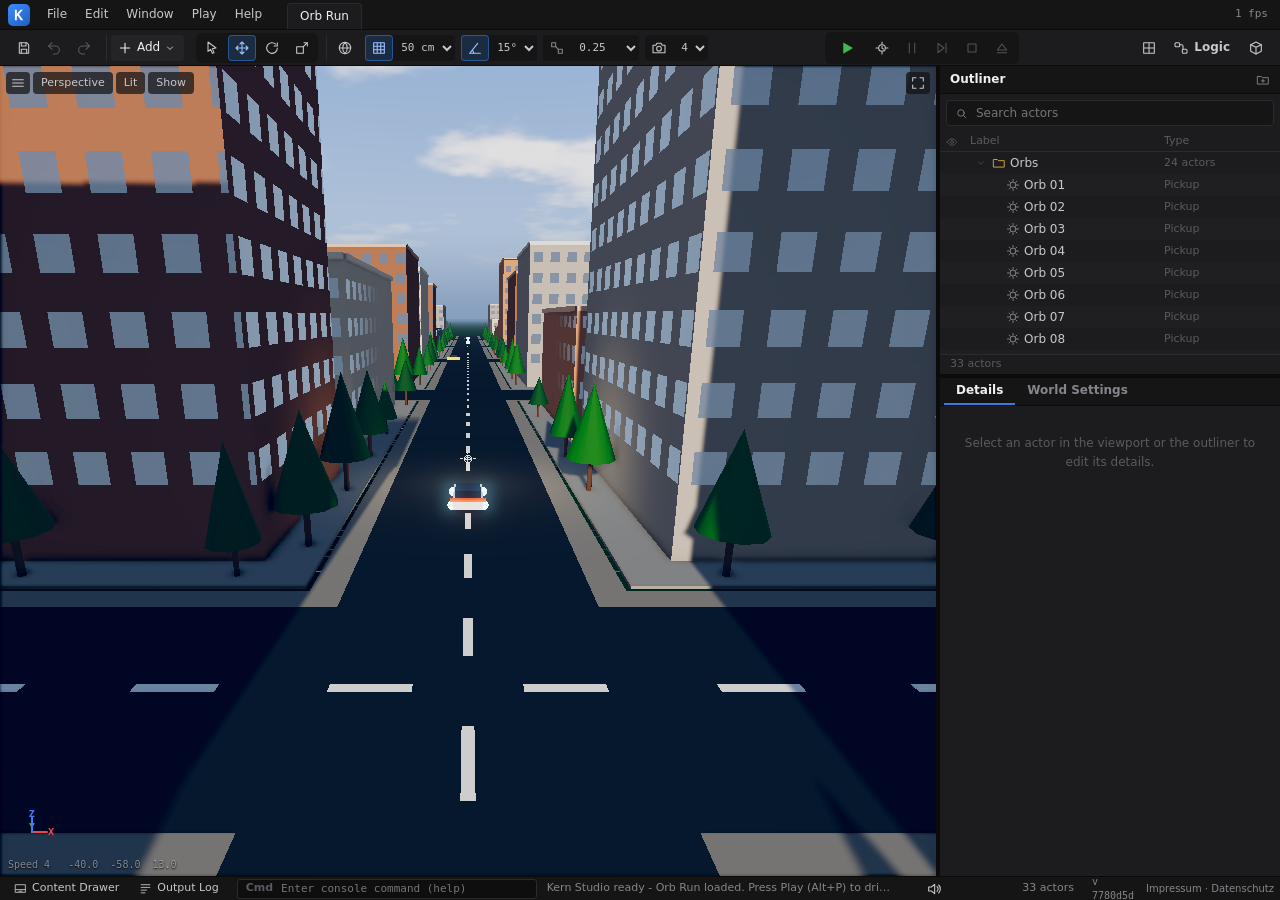
==== editor/index.html @ 62873654 "Pages: 7780d5d988e71dbf6df35273f3693c14f41cb005" ====
<!--BUILD_SHA:7780d5d988e71dbf6df35273f3693c14f41cb005-->
<!doctype html>
<html lang="en">
<head>
<meta charset="utf-8">
<meta name="viewport" content="width=device-width,initial-scale=1,viewport-fit=cover">
<meta name="color-scheme" content="dark">
<meta name="theme-color" content="#151516">
<meta name="description" content="Kern Studio: a game engine editor in the browser. Build, play and share games, offline too.">
<link rel="manifest" href="./manifest.webmanifest">
<link rel="icon" type="image/png" sizes="32x32" href="./icons/favicon-32.png">
<link rel="apple-touch-icon" href="./icons/apple-touch-icon.png">
<meta name="mobile-web-app-capable" content="yes">
<meta name="apple-mobile-web-app-capable" content="yes">
<meta name="apple-mobile-web-app-status-bar-style" content="black-translucent">
<meta name="apple-mobile-web-app-title" content="Kern">
<title>Kern Studio</title>
<style>
/* Kern Studio: a quiet, dense dark editor in the spirit of Unreal Engine 5.
   One accent (selection blue), one action colour (play green), the rest greys. */
:root {
  --bg0: #0e0e0f;          /* gaps, deepest */
  --bg1: #151516;          /* app background */
  --bg2: #1c1c1e;          /* panels */
  --bg3: #242427;          /* inputs, rows hover */
  --bg4: #2e2e32;          /* buttons hover */
  --line: #0b0b0c;
  --line2: #2b2b2f;
  --text: #c8c8cc;
  --text-hi: #f0f0f2;
  --dim: #85858c;
  --faint: #5a5a60;
  --accent: #2f7de1;
  --accent-soft: rgba(47, 125, 225, .22);
  --accent-line: rgba(47, 125, 225, .55);
  --select: #f5a623;
  --play: #3fb950;
  --warn: #e3b341;
  --err: #f0624f;
  --x: #e5484d;
  --y: #46a758;
  --z: #3e7bfa;
  --radius: 4px;
  --row: 22px;
  --font: system-ui, -apple-system, "Segoe UI", Roboto, "Helvetica Neue", sans-serif;
  --mono: ui-monospace, "SF Mono", "Cascadia Mono", Menlo, Consolas, monospace;
  color-scheme: dark;
}
* { box-sizing: border-box; }
html, body { margin: 0; height: 100%; overflow: hidden; background: var(--bg0); color: var(--text); font: 12px/1.35 var(--font); -webkit-font-smoothing: antialiased; }
button, input, select, textarea { font: inherit; color: inherit; }
button { cursor: pointer; }
[hidden] { display: none !important; }
.spacer { flex: 1; }
.mono { font-family: var(--mono); font-size: 11px; }
.dim { color: var(--dim); }
svg { display: block; }
svg.i { width: 16px; height: 16px; fill: none; stroke: currentColor; stroke-width: 1.6; stroke-linecap: round; stroke-linejoin: round; }

#app { display: grid; grid-template-rows: 30px 36px 1fr auto 24px; grid-template-columns: minmax(0, 1fr); height: 100vh; width: 100%; overflow: hidden; }

/* ---- title bar and menus ---- */
#titlebar { display: flex; align-items: center; gap: 2px; padding: 0 8px; min-width: 0; overflow: hidden; background: var(--bg1); border-bottom: 1px solid var(--line); user-select: none; }
.brand { width: 22px; height: 22px; margin-right: 6px; border-radius: 5px; background: linear-gradient(140deg, #3d8bff, #1f5fbf); display: grid; place-items: center; }
.brand svg { width: 14px; height: 14px; fill: #fff; }
.brand.big { width: 54px; height: 54px; border-radius: 12px; }
.brand.big svg { width: 32px; height: 32px; }
#menubar { display: flex; }
.mb { padding: 4px 9px; border: 0; border-radius: var(--radius); background: none; color: var(--text); }
.mb:hover, .mb.open { background: var(--bg3); color: var(--text-hi); }
.doc-tab { display: flex; min-width: 0; white-space: nowrap; overflow: hidden; text-overflow: ellipsis; align-items: center; gap: 6px; margin-left: 14px; padding: 3px 12px; border-radius: var(--radius) var(--radius) 0 0; background: var(--bg2); color: var(--text-hi); align-self: flex-end; height: 26px; border: 1px solid var(--line2); border-bottom: 0; }
#dirtyDot { width: 6px; height: 6px; border-radius: 50%; background: var(--text); display: none; }
#dirtyDot.on { display: block; }
#fps { padding-right: 4px; white-space: nowrap; }
#app.compact #fps { display: none; }

/* ---- toolbar ---- */
#toolbar { display: flex; align-items: center; gap: 4px; padding: 0 6px; min-width: 0; overflow-x: auto; scrollbar-width: none; background: var(--bg2); border-bottom: 1px solid var(--line); user-select: none; }
#toolbar .group { display: flex; align-items: center; gap: 2px; padding: 0 4px; }
#toolbar .group + .group { border-left: 1px solid var(--line2); }
#toolbar .group.play { border: 0; gap: 2px; padding: 3px; border-radius: 6px; background: var(--bg1); }
.tb { display: inline-flex; align-items: center; gap: 4px; height: 26px; padding: 0 8px; border: 0; border-radius: var(--radius); background: none; color: var(--text); }
.tb.icon { width: 28px; padding: 0; justify-content: center; }
.tb:hover:not(:disabled):not(.static) { background: var(--bg4); color: var(--text-hi); }
.tb:disabled { opacity: .35; cursor: default; }
.tb.on { background: var(--accent-soft); color: #9cc4ff; box-shadow: inset 0 0 0 1px var(--accent-line); }
.tb.toggle:not(.on) { color: var(--dim); }
.tb.add { background: var(--bg3); padding: 0 8px 0 6px; color: var(--text-hi); }
.tb.add [data-icon="caret"] svg { width: 12px; height: 12px; }
.seg { background: var(--bg1); border-radius: 6px; padding: 2px !important; margin: 0 4px; border: 0 !important; }
.snap { display: flex; align-items: center; margin-left: 4px; background: var(--bg1); border-radius: var(--radius); }
.snap select { height: 26px; padding: 0 4px; border: 0; background: transparent; color: var(--text); font-size: 11px; font-family: var(--mono); outline: none; }
.snap select option { background: var(--bg2); }
.playbtn { width: 38px; justify-content: center; color: var(--play) !important; }
.playbtn svg { width: 18px; height: 18px; fill: currentColor; stroke: none; }
#pauseBtn.on svg { fill: currentColor; stroke: none; }
.playbtn.running { color: var(--text-hi) !important; background: var(--play) !important; }
#stopBtn:not(:disabled) { color: var(--err); }
#simBtn.on { color: #9cc4ff; }

/* ---- main area ---- */
#main { display: grid; grid-template-columns: minmax(0, 1fr) 4px var(--side, 340px); min-width: 0; min-height: 0; background: var(--line); }
#viewArea { position: relative; min-width: 0; min-height: 0; background: var(--bg0); }
#gl { position: absolute; inset: 0; width: 100%; height: 100%; display: block; outline: none; }
#viewports { position: absolute; inset: 0; display: grid; gap: 3px; }
#viewports.single { grid-template: 1fr / 1fr; }
#viewports.quad { grid-template: 1fr 1fr / 1fr 1fr; }
#viewports.twoColumns { grid-template: 1fr / 1fr 1fr; }
.vp { position: relative; min-width: 0; min-height: 0; outline: 1px solid transparent; outline-offset: -1px; overflow: hidden; touch-action: none; }
.vp.hidden { display: none; }
#viewports.quad .vp.active, #viewports.twoColumns .vp.active { outline-color: var(--select); }
.vp-bar { position: absolute; left: 6px; top: 6px; right: 6px; display: flex; gap: 3px; pointer-events: none; }
.vp-bar > * { pointer-events: auto; }
.vb { display: inline-flex; align-items: center; gap: 4px; height: 22px; padding: 0 8px; border: 0; border-radius: var(--radius); background: rgba(18, 18, 20, .72); color: var(--text); backdrop-filter: blur(6px); font-size: 11px; }
.vb.icon { width: 24px; padding: 0; justify-content: center; }
.vb:hover { background: rgba(48, 48, 54, .9); color: var(--text-hi); }
.vb [data-icon] svg { width: 13px; height: 13px; }
.vp-info { position: absolute; left: 8px; bottom: 6px; font: 10px var(--mono); color: rgba(220, 220, 228, .55); pointer-events: none; text-shadow: 0 1px 2px #000; white-space: pre; }
.vp-axes { position: absolute; left: 10px; bottom: 22px; width: 44px; height: 44px; pointer-events: none; }
.vp-hint { position: absolute; left: 50%; bottom: 10px; transform: translateX(-50%); padding: 4px 10px; border-radius: 999px; background: rgba(14, 14, 16, .7); font-size: 11px; color: var(--dim); pointer-events: none; white-space: nowrap; }
.vp-marquee { position: absolute; border: 1px solid #7fb2ff; background: rgba(80, 140, 255, .12); pointer-events: none; }
.vp-gizmo { position: absolute; right: 8px; bottom: 6px; font: 11px var(--mono); padding: 2px 8px; border-radius: var(--radius); background: rgba(14, 14, 16, .75); pointer-events: none; }
.vp.drop { outline: 2px dashed var(--accent); outline-offset: -3px; }
.vp .k-hud { z-index: 1; }
.vp.playing { outline: 2px solid var(--play) !important; outline-offset: -2px; }
.vp.simulating { outline: 2px solid var(--accent) !important; outline-offset: -2px; }
.vp.cursor-fly { cursor: none; }
.vp.cursor-pan { cursor: grab; }
.vp.cursor-gizmo { cursor: move; }

/* ---- side panels ---- */
.splitter { background: var(--line); }
.splitter.v { cursor: col-resize; }
.splitter.h { cursor: row-resize; height: 4px; }
.splitter:hover, .splitter.drag { background: var(--accent); }
#side { display: grid; grid-template-rows: var(--outliner, 38%) 4px 1fr; grid-template-columns: minmax(0, 1fr); min-height: 0; min-width: 0; overflow: hidden; background: var(--line); }
.panel { display: flex; flex-direction: column; min-height: 0; min-width: 0; background: var(--bg2); }
.panel-head { display: flex; align-items: center; gap: 4px; height: 28px; padding: 0 6px 0 10px; background: var(--bg1); border-bottom: 1px solid var(--line); font-weight: 600; color: var(--text-hi); user-select: none; }
.tabs { padding: 0 4px; gap: 0; }
.tab { height: 28px; padding: 0 12px; border: 0; background: none; color: var(--dim); border-bottom: 2px solid transparent; font-weight: 600; }
.tab:hover { color: var(--text); }
.tab.active { color: var(--text-hi); border-bottom-color: var(--accent); }
.ph { display: grid; place-items: center; width: 24px; height: 22px; border: 0; border-radius: var(--radius); background: none; color: var(--dim); }
.ph:hover { background: var(--bg4); color: var(--text-hi); }
.ph [data-icon] svg, .ph svg { width: 14px; height: 14px; }
.search { display: flex; align-items: center; gap: 6px; margin: 6px; padding: 0 8px; height: 26px; border-radius: var(--radius); background: var(--bg1); border: 1px solid var(--line2); color: var(--dim); }
.search:focus-within { border-color: var(--accent-line); }
.search input { flex: 1; min-width: 0; border: 0; background: none; outline: none; color: var(--text-hi); }
.search [data-icon] svg { width: 13px; height: 13px; }
.search.small { margin: 0 6px; height: 22px; width: 200px; }
.outliner-cols { display: grid; grid-template-columns: 24px 1fr 110px; height: 20px; align-items: center; padding: 0 6px; color: var(--faint); font-size: 11px; border-bottom: 1px solid var(--line2); user-select: none; }
.outliner-cols [data-icon] svg { width: 12px; height: 12px; }
#outliner { flex: 1; overflow: auto; outline: none; padding-bottom: 20px; }
.row { display: grid; grid-template-columns: 24px 1fr 110px; align-items: center; height: var(--row); padding: 0 6px; cursor: default; user-select: none; white-space: nowrap; }
.row:nth-child(even) { background: rgba(255, 255, 255, .012); }
.row:hover { background: var(--bg3); }
.row.sel { background: var(--accent-soft); color: var(--text-hi); }
.row.primary { background: rgba(47, 125, 225, .36); }
.row.hidden-actor .name { color: var(--faint); }
.row.drop-on { box-shadow: inset 0 0 0 1px var(--accent); }
.row.drop-above { box-shadow: inset 0 2px 0 var(--accent); }
.row .eye { display: grid; place-items: center; width: 20px; height: 20px; border: 0; border-radius: 3px; background: none; color: var(--faint); opacity: 0; }
.row:hover .eye, .row.hidden-actor .eye { opacity: 1; }
.row .eye:hover { color: var(--text-hi); }
.row .eye svg { width: 13px; height: 13px; }
.row .name { display: flex; align-items: center; gap: 4px; overflow: hidden; text-overflow: ellipsis; }
.row .tw { width: 14px; height: 14px; flex: none; display: grid; place-items: center; color: var(--faint); border: 0; background: none; padding: 0; }
.row .tw svg { width: 10px; height: 10px; transition: transform .1s; }
.row .tw.open svg { transform: rotate(90deg); }
.row .ico { flex: none; color: var(--dim); }
.row .ico svg { width: 14px; height: 14px; }
.row.folder .ico { color: #d7a64a; }
.row .label { overflow: hidden; text-overflow: ellipsis; }
.row .type { color: var(--faint); overflow: hidden; text-overflow: ellipsis; font-size: 11px; }
.row .lock { color: var(--faint); margin-left: 4px; }
.row .lock svg { width: 11px; height: 11px; }
.row input.rename { width: 100%; height: 18px; padding: 0 4px; border: 1px solid var(--accent); border-radius: 2px; background: var(--bg1); color: var(--text-hi); outline: none; }
.panel-foot { height: 20px; padding: 0 10px; display: flex; align-items: center; color: var(--faint); font-size: 11px; border-top: 1px solid var(--line2); }

/* ---- details ---- */
.props { flex: 1; overflow: auto; padding-bottom: 40px; }
.props .empty { padding: 28px 18px; color: var(--faint); text-align: center; line-height: 1.6; }
.d-head { display: flex; align-items: center; gap: 6px; padding: 8px; border-bottom: 1px solid var(--line2); }
.d-head .ico { color: var(--dim); }
.d-head input { flex: 1; min-width: 0; height: 26px; padding: 0 8px; border: 1px solid var(--line2); border-radius: var(--radius); background: var(--bg1); color: var(--text-hi); font-weight: 600; outline: none; }
.d-head input:focus { border-color: var(--accent-line); }
.d-head .count { font-weight: 600; color: var(--text-hi); padding-left: 2px; }
.d-add { display: inline-flex; align-items: center; gap: 4px; height: 26px; padding: 0 10px 0 6px; border: 0; border-radius: var(--radius); background: var(--play); color: #06210d; font-weight: 700; }
.d-add:hover { filter: brightness(1.1); }
.d-add svg { stroke: currentColor; }
.d-search { margin: 6px 8px; }
.sec { border-bottom: 1px solid var(--line); }
.sec-head { display: flex; align-items: center; gap: 4px; height: 26px; padding: 0 6px; background: var(--bg1); font-weight: 600; color: var(--text-hi); user-select: none; cursor: default; }
.sec-head .tw svg { width: 10px; height: 10px; transition: transform .1s; }
.sec:not(.closed) .sec-head .tw svg { transform: rotate(90deg); }
.sec.closed .sec-body { display: none; }
.sec-head .ph { margin-left: auto; }
.sec-body { padding: 3px 0 6px; }
.grp { padding: 8px 10px 2px; color: var(--faint); font-size: 10px; font-weight: 700; letter-spacing: .08em; text-transform: uppercase; }
.f { display: grid; grid-template-columns: minmax(90px, 38%) 1fr 18px; align-items: center; gap: 6px; min-height: 26px; padding: 1px 6px 1px 12px; }
.f:hover { background: rgba(255, 255, 255, .02); }
.f > label { overflow: hidden; text-overflow: ellipsis; white-space: nowrap; color: var(--text); user-select: none; }
.f > label.scrub { cursor: ew-resize; }
.f > label.scrub:hover { color: var(--text-hi); }
.f .v { display: flex; gap: 3px; min-width: 0; align-items: center; }
.f .reset { width: 16px; height: 16px; border: 0; padding: 0; background: none; color: var(--accent); opacity: 0; display: grid; place-items: center; }
.f .reset.show { opacity: .9; }
.f .reset svg { width: 12px; height: 12px; }
.num, .txt, .sel { flex: 1; min-width: 0; height: 22px; padding: 0 6px; border: 1px solid var(--line2); border-radius: 3px; background: var(--bg1); color: var(--text-hi); outline: none; font-family: var(--mono); font-size: 11px; }
.txt { font-family: var(--font); font-size: 12px; }
.sel { font-family: var(--font); font-size: 12px; padding: 0 2px; }
.num:focus, .txt:focus, .sel:focus { border-color: var(--accent); background: #101012; }
.num.mixed, .txt.mixed { color: var(--faint); font-style: italic; }
.axis { position: relative; flex: 1; min-width: 0; display: flex; }
.axis::before { content: ""; position: absolute; left: 0; top: 2px; bottom: 2px; width: 3px; border-radius: 2px 0 0 2px; }
.axis.ax0::before { background: var(--x); }
.axis.ax1::before { background: var(--y); }
.axis.ax2::before { background: var(--z); }
.axis .num { padding-left: 7px; }
.lockbtn { width: 20px; height: 20px; border: 0; border-radius: 3px; background: none; color: var(--faint); display: grid; place-items: center; flex: none; }
.lockbtn.on { color: var(--text-hi); }
.lockbtn svg { width: 12px; height: 12px; }
.chk { appearance: none; width: 15px; height: 15px; margin: 0; border: 1px solid #45454b; border-radius: 3px; background: var(--bg1); display: grid; place-items: center; cursor: pointer; }
.chk:checked { background: var(--accent); border-color: var(--accent); }
.chk:checked::after { content: ""; width: 7px; height: 4px; border: 2px solid #fff; border-top: 0; border-right: 0; transform: translateY(-1px) rotate(-45deg); }
.chk.mixed::after { content: ""; width: 7px; height: 2px; background: var(--dim); }
.flags { display: flex; gap: 10px; align-items: center; }
.flags label { display: flex; gap: 4px; align-items: center; color: var(--dim); font-size: 11px; }
.color { display: flex; align-items: center; gap: 6px; flex: 1; }
.color input[type=color] { width: 40px; height: 20px; padding: 0; border: 1px solid var(--line2); border-radius: 3px; background: none; cursor: pointer; }
.color input[type=color]::-webkit-color-swatch-wrapper { padding: 1px; }
.color input[type=color]::-webkit-color-swatch { border: 0; border-radius: 2px; }
.color .txt { font-family: var(--mono); font-size: 11px; max-width: 86px; }
.info { color: var(--dim); }
.slider-row { display: flex; gap: 6px; align-items: center; flex: 1; }
.slider-row input[type=range] { flex: 1; accent-color: var(--accent); }
.slider-row .num { flex: 0 0 64px; }

/* ---- drawer ---- */
#drawer { display: flex; flex-direction: column; height: var(--drawer, 230px); background: var(--bg2); border-top: 1px solid var(--line); min-height: 0; }
.drawer-head { display: flex; align-items: center; height: 30px; background: var(--bg1); border-bottom: 1px solid var(--line); flex: none; }
.drawer-body { flex: 1; overflow: auto; min-height: 0; }
.dpane { padding: 10px 12px; }
.cat-group { margin-bottom: 12px; }
.cat-group h4 { margin: 0 0 6px; font-size: 10px; font-weight: 700; letter-spacing: .08em; text-transform: uppercase; color: var(--faint); }
.cat-items { display: grid; grid-template-columns: repeat(auto-fill, minmax(92px, 1fr)); gap: 6px; }
.tile { display: flex; flex-direction: column; align-items: center; gap: 6px; padding: 10px 4px 8px; border: 1px solid var(--line2); border-radius: 6px; background: var(--bg1); cursor: grab; user-select: none; text-align: center; }
.tile:hover { border-color: var(--accent-line); background: #18191c; color: var(--text-hi); }
.tile .ti { width: 40px; height: 40px; display: grid; place-items: center; border-radius: 8px; background: linear-gradient(160deg, #2a2b30, #1b1b1f); color: #aeb4c0; }
.tile .ti svg { width: 22px; height: 22px; }
.tile span { font-size: 11px; line-height: 1.2; }
.tex-grid { display: grid; grid-template-columns: repeat(auto-fill, minmax(110px, 1fr)); gap: 8px; }
.tex { border: 1px solid var(--line2); border-radius: 6px; background: var(--bg1); overflow: hidden; }
.tex img { width: 100%; aspect-ratio: 1; object-fit: cover; display: block; background: repeating-conic-gradient(#222 0 25%, #2a2a2a 0 50%) 0 0 / 16px 16px; }
.tex div { display: flex; align-items: center; gap: 4px; padding: 4px 6px; font-size: 11px; }
.tex div span { flex: 1; overflow: hidden; text-overflow: ellipsis; white-space: nowrap; }
.tex-add { display: grid; place-items: center; min-height: 140px; border: 1px dashed #3a3a40; border-radius: 6px; color: var(--dim); background: none; }
.tex-add:hover { color: var(--text-hi); border-color: var(--accent-line); }
.snd-list { display: grid; grid-template-columns: repeat(auto-fill, minmax(210px, 1fr)); gap: 4px; }
.snd { display: flex; align-items: center; gap: 6px; height: 30px; padding: 0 6px 0 2px; border: 1px solid var(--line2); border-radius: 5px; background: var(--bg1); cursor: grab; user-select: none; min-width: 0; }
.snd:hover { border-color: var(--accent-line); color: var(--text-hi); }
.snd .ti { display: grid; place-items: center; color: #8fd8bd; }
.snd .ti svg { width: 15px; height: 15px; }
.snd .nm { flex: 1; overflow: hidden; text-overflow: ellipsis; white-space: nowrap; font-size: 11.5px; }
.snd .dim { font-size: 10.5px; }
.snd-add { display: flex; align-items: center; justify-content: center; gap: 6px; height: 30px; border: 1px dashed #3a3a40; border-radius: 5px; color: var(--dim); background: none; font-size: 11px; }
.snd-add:hover { color: var(--text-hi); border-color: var(--accent-line); }
.snd-add svg { width: 14px; height: 14px; }
#soundPane .note { display: flex; align-items: center; gap: 6px; margin-bottom: 10px; font-size: 11px; }
#muteBtn { padding: 0 6px; }
#muteBtn.off { color: var(--warn); }
#meter { display: flex; flex-direction: column; justify-content: center; gap: 2px; width: 54px; height: 20px; flex: none; margin-right: 6px; }
#meter i { display: block; height: 3px; width: 0; border-radius: 2px; background: linear-gradient(90deg, #3fb37f, #3fb37f 70%, #e2b33b 88%, #e05252); background-size: 54px 3px; transition: width 60ms linear; }
#meter i.hot { box-shadow: 0 0 4px #e05252; }
#log { white-space: pre-wrap; word-break: break-word; line-height: 1.55; }
#log .warn { color: var(--warn); }
#log .error { color: var(--err); }
#log .t { color: var(--faint); margin-right: 8px; }

/* ---- status bar ---- */
#statusbar { grid-row: 5;  display: flex; align-items: center; gap: 4px; padding: 0 6px; background: var(--bg1); border-top: 1px solid var(--line); font-size: 11px; user-select: none; min-width: 0; }
.sb { display: inline-flex; flex: none; white-space: nowrap; align-items: center; gap: 5px; height: 20px; padding: 0 8px; border: 0; border-radius: 3px; background: none; color: var(--text); }
.sb:hover, .sb.on { background: var(--bg3); color: var(--text-hi); }
.sb [data-icon] svg { width: 13px; height: 13px; }
.cmdline { display: flex; flex: none; align-items: center; gap: 6px; height: 20px; margin: 0 6px; padding: 0 0 0 8px; border-radius: 3px; background: var(--bg0); border: 1px solid var(--line2); width: 300px; }
.cmdline span { color: var(--faint); font-weight: 600; }
.cmdline input { flex: 1; height: 18px; border: 0; background: none; outline: none; color: var(--text-hi); font: 11px var(--mono); }
#statusText { overflow: hidden; text-overflow: ellipsis; white-space: nowrap; min-width: 0; flex: 0 1 auto; max-width: 40vw; }
#simStats, #selInfo { white-space: nowrap; padding: 0 6px; }

/* ---- menus and dialogs ---- */
#menuLayer { position: fixed; inset: 0; pointer-events: none; z-index: 50; }
.menu { position: fixed; min-width: 220px; max-width: calc(100vw - 8px); max-height: calc(100vh - 8px); overflow-y: auto; overscroll-behavior: contain; padding: 4px; border-radius: 6px; background: #202023; border: 1px solid #333338; box-shadow: 0 12px 32px rgba(0, 0, 0, .55); pointer-events: auto; user-select: none; -webkit-tap-highlight-color: transparent; touch-action: pan-y; }
.mi.mback { color: var(--dim); }
.mi.mback .chk-mark svg { transform: scaleX(-1); width: 10px; height: 10px; }
@media (pointer: coarse) {
  .mi { height: 40px; padding: 0 12px; font-size: 14px; }
  .mi:hover:not(.hover) { background: none; color: var(--text); }  /* sticky touch hover */
  .mi:active, .mi:active:hover { background: var(--accent); color: #fff; }
  .menu { min-width: 240px; }
}
.mi { display: grid; grid-template-columns: 16px 1fr auto 12px; align-items: center; gap: 8px; height: 24px; padding: 0 8px; border-radius: 4px; color: var(--text); white-space: nowrap; }
.mi:hover, .mi.hover { background: var(--accent); color: #fff; }
.mi.disabled { color: var(--faint); pointer-events: none; }
.mi .k { color: var(--faint); font-size: 11px; }
.mi:hover .k { color: rgba(255, 255, 255, .75); }
.mi .chk-mark svg { width: 12px; height: 12px; }
.mi .sub svg { width: 10px; height: 10px; }
.msep { height: 1px; margin: 4px 6px; background: #333338; }
.menu .mh { padding: 6px 8px 4px; color: var(--faint); font-size: 10px; font-weight: 700; letter-spacing: .08em; text-transform: uppercase; }
#dialogLayer:empty { display: none; }
#dialogLayer { position: fixed; inset: 0; z-index: 60; display: grid; place-items: center; background: rgba(0, 0, 0, .45); }
.dialog { width: min(520px, calc(100vw - 32px)); max-height: calc(100vh - 64px); display: flex; flex-direction: column; border-radius: 8px; background: var(--bg2); border: 1px solid #34343a; box-shadow: 0 24px 64px rgba(0, 0, 0, .6); }
.dialog.wide { width: min(760px, calc(100vw - 32px)); }
.dialog h3 { margin: 0; padding: 14px 18px 10px; font-size: 14px; color: var(--text-hi); }
.dialog .dbody { padding: 0 18px 14px; overflow: auto; }
.dialog .dbody p { margin: 0 0 12px; color: var(--dim); line-height: 1.55; }
.dialog .f { padding-left: 0; padding-right: 0; grid-template-columns: 46% 1fr 0; }
.dialog .dfoot { display: flex; justify-content: flex-end; gap: 8px; padding: 12px 18px; border-top: 1px solid var(--line2); }
.btn { height: 28px; padding: 0 16px; border: 1px solid #3a3a40; border-radius: var(--radius); background: var(--bg3); color: var(--text-hi); }
.btn:hover { background: var(--bg4); }
.btn.primary { background: var(--accent); border-color: var(--accent); color: #fff; }
.btn.primary:hover { filter: brightness(1.1); }
.templates { display: grid; grid-template-columns: 1fr 1fr; gap: 8px; }
.tpl { padding: 12px; border: 1px solid var(--line2); border-radius: 6px; background: var(--bg1); text-align: left; }
.tpl b { display: block; margin-bottom: 4px; color: var(--text-hi); font-size: 13px; }
.tpl span { color: var(--dim); font-size: 11px; line-height: 1.45; }
.tpl:hover { border-color: var(--accent-line); }
.tpl.on { border-color: var(--accent); box-shadow: inset 0 0 0 1px var(--accent); }
.keys { width: 100%; border-collapse: collapse; }
.keys td { padding: 5px 0; border-bottom: 1px solid var(--line2); vertical-align: top; }
.keys td:first-child { width: 44%; padding-right: 14px; font: 11px var(--mono); color: var(--text-hi); }
.keys td:last-child { color: var(--dim); }
.hist { display: flex; flex-direction: column; }
.hist button { text-align: left; padding: 5px 8px; border: 0; border-radius: 3px; background: none; color: var(--text); }
.hist button:hover { background: var(--bg3); }
.hist button.cur { background: var(--accent-soft); color: var(--text-hi); }
.hist button.future { color: var(--faint); }

/* ---- notices ---- */
#toast { position: fixed; left: 50%; bottom: 40px; transform: translateX(-50%); z-index: 70; display: flex; align-items: center; gap: 12px; padding: 9px 12px 9px 16px; border-radius: 8px; background: #26262a; border: 1px solid #3a3a40; box-shadow: 0 12px 32px rgba(0, 0, 0, .5); }
#toast button { height: 24px; }
#engineNotice { display: none; position: fixed; left: 16px; right: 16px; bottom: 36px; z-index: 80; padding: 12px 14px; border-radius: 6px; background: #5c1b1b; color: #fff; }
#splash { position: fixed; inset: 0; z-index: 90; display: grid; place-content: center; justify-items: center; gap: 10px; background: var(--bg1); color: var(--text-hi); font-size: 18px; font-weight: 600; letter-spacing: .02em; transition: opacity .35s; }
#splash small { color: var(--dim); font-size: 11px; font-weight: 500; letter-spacing: .18em; text-transform: uppercase; }
#app:not(.booting) #splash { opacity: 0; pointer-events: none; }

/* ---- small screens ---- */
#sideTabs, #panelsBtn { display: none; }
/* Phones and small windows (#app.compact, set by initCompact): the viewport takes the main area;
   Outliner / Details / World open as one sheet over it, beside it in landscape, from below in portrait. */
#app.compact #main { grid-template: minmax(0, 1fr) / minmax(0, 1fr); position: relative; }
#app.compact #sideSplit, #app.compact #panelSplit { display: none; }
#app.compact #panelsBtn { display: inline-flex; }
#app.compact #side { display: none; position: absolute; z-index: 30; grid-template-rows: 44px minmax(0, 1fr); background: var(--bg2); box-shadow: 0 0 40px rgba(0, 0, 0, .65); }
#app.compact #main.panels-open #side { display: grid; }
#app.compact.landscape #side { top: 0; bottom: 0; right: 0; width: min(440px, 60vw); border-left: 1px solid var(--line2); }
#app.compact:not(.landscape) #side { left: 0; right: 0; bottom: 0; height: 64%; border-radius: 14px 14px 0 0; border-top: 1px solid var(--line2); overflow: hidden; }
#app.compact #sideTabs { display: flex; align-items: center; gap: 2px; padding: 0 4px 0 6px; background: var(--bg1); border-bottom: 1px solid var(--line); }
#app.compact #sideTabs .tab { height: 44px; padding: 0 14px; font-size: 13px; }
#app.compact #sideClose { width: 40px; height: 36px; }
#app.compact #side[data-pane="outliner"] #detailsPanel, #app.compact #side:not([data-pane="outliner"]) #outlinerPanel { display: none; }
#app.compact #detailsPanel > .panel-head { display: none; }
#app.compact #detailsPanel, #app.compact #outlinerPanel { min-height: 0; }
#app.compact #main.logic-open #side { display: none; }
#app.compact #drawer { height: min(var(--drawer, 230px), 48vh); }
/* Phones: Play / Simulate (Pause / Stop / Eject while running) and the panels button sit in a dock
   pinned to the toolbar's right edge (initCompact moves them there); the rest of the toolbar scrolls
   beneath it. Buttons that do nothing in the current state are left out, the rest are touch-sized. */
#toolDock { display: none; }
#app.compact { grid-template-rows: 30px 44px 1fr auto 24px; }
#app.compact #toolbar { padding-right: 0; }
#app.compact #toolbar .spacer { display: none; }
#app.compact #toolDock { display: flex; align-items: center; gap: 4px; flex: none; position: sticky; right: 0; z-index: 3; margin-left: auto;
  align-self: stretch; padding: 0 6px 0 8px; background: var(--bg2); box-shadow: -12px 0 10px -6px var(--bg2), -1px 0 0 var(--line2); }
#app.compact #toolDock #playGroup { padding: 2px; gap: 2px; }
#app.compact #toolDock .tb { height: 38px; min-width: 40px; }
#app.compact #toolDock .playbtn { min-width: 48px; }
#app.compact #toolDock .tb svg { width: 20px; height: 20px; }
#app.compact #toolDock .playbtn svg { width: 22px; height: 22px; }
#app.compact #playGroup .tb:disabled { display: none; }
#app.compact #panelsBtn { width: 40px; height: 38px; }
@media (max-width: 900px) {
  .snap:not(:last-child), #spaceBtn, .cmdline, #simStats { display: none; }
  #toolbar { overflow-x: auto; }
}

.badge.player{margin-left:6px;padding:0 5px;border-radius:3px;background:#2f7de1;color:#fff;font-size:9.5px;font-weight:700;letter-spacing:.06em;text-transform:uppercase;line-height:15px;flex:none}

.tb.logic{display:inline-flex;align-items:center;gap:5px;padding:0 10px 0 8px;font-weight:600}
.tb.logic.on{background:var(--accent-soft);color:var(--text-hi)}

/* ---- Play on touch devices: the game fills the screen ---- */
#touchExit, #touchPause { display: none; }
#app.touch-play #viewArea { position: fixed; inset: 0; z-index: 60; }
#app.touch-play .vp-bar, #app.touch-play .vp-info, #app.touch-play .vp-hint { display: none !important; }
#app.touch-play #touchExit { display: block; position: absolute; z-index: 8; left: max(8px, env(safe-area-inset-left)); top: max(8px, env(safe-area-inset-top));
  height: 36px; min-width: 56px; padding: 0 10px; border-radius: 10px; border: 1.5px solid #ff8a6a99; background: #2a1410e0; color: #fff;
  font: 800 10px Inter, system-ui, sans-serif; letter-spacing: .06em; touch-action: none; }
#app.touch-play #touchPause { display: block; position: absolute; z-index: 8; left: calc(max(8px, env(safe-area-inset-left)) + 84px); top: max(8px, env(safe-area-inset-top));
  height: 36px; min-width: 56px; padding: 0 10px; border-radius: 10px; border: 1.5px solid #ffffff55; background: #141418e0; color: #fff;
  font: 800 10px Inter, system-ui, sans-serif; letter-spacing: .06em; touch-action: none; }
#toolbar::-webkit-scrollbar { display: none; }
/* Narrower windows: the toolbar keeps the play group and drops the snap labels first. */
@media (max-width: 1150px) { #toolbar .snap select { max-width: 64px; } }

/* ---- app: install, version, update ---- */
#installBtn { height: 22px; margin-right: 8px; padding: 0 9px; border-radius: 11px; border: 1px solid var(--accent); background: var(--accent-soft); color: #dce9ff; font: 600 11px var(--font); cursor: pointer; }
#installHint { position: fixed; z-index: 95; top: 34px; right: 8px; max-width: 280px; padding: 10px 12px; border-radius: 8px; background: #20242c; border: 1px solid #3a4250; color: #e8eef7; font-size: 12px; line-height: 1.45; box-shadow: 0 8px 24px #0008; }
#buildTag { margin-left: 8px; font-size: 10px; }
#buildTag.newer { color: #ffcf6a; }
#legalLinks { margin-left: 8px; font-size: 10px; white-space: nowrap; flex: none; }
#legalLinks[hidden] { display: none; }
#legalLinks a { color: inherit; text-decoration: none; }
#legalLinks a:hover { text-decoration: underline; }
#updatePill { position: fixed; z-index: 96; left: 50%; top: calc(max(8px, env(safe-area-inset-top)) + 40px); transform: translateX(-50%); display: flex; align-items: center; gap: 10px;
  padding: 7px 8px 7px 14px; border-radius: 20px; border: 1px solid #7ff0c5; background: #0d1118f0; color: #eafff7; font: 600 12px var(--font); box-shadow: 0 8px 24px #000a; }
#updatePill[hidden] { display: none; }
#updatePill button { padding: 5px 12px; border-radius: 14px; border: 0; background: #3fbf8a; color: #06261a; font: 800 11px var(--font); cursor: pointer; }
#updatePill button.ghost { background: transparent; border: 1px solid #ffffff55; color: #cfe; font-weight: 600; }
/* installed app: room for notches and the iOS status bar */
@media (display-mode: fullscreen), (display-mode: standalone) {
  #app { padding: env(safe-area-inset-top) env(safe-area-inset-right) env(safe-area-inset-bottom) env(safe-area-inset-left); box-sizing: border-box; }
}

#main.logic-open { grid-template-columns: minmax(0, 1fr); grid-template-rows: minmax(0, 1fr); }
#main.logic-open #side, #main.logic-open #sideSplit { display: none; }

/* the robot camera (drawn by the engine in the corner) and its ToF grid */
.robot-pip { position: absolute; right: 12px; top: 12px; display: flex; flex-direction: row-reverse; align-items: flex-start; gap: 8px; pointer-events: none; z-index: 2; }
.robot-pip[hidden] { display: none; }
.rp-cam { position: relative; border: 2px solid rgba(255,255,255,.75); border-radius: 4px; box-shadow: 0 4px 16px rgba(0,0,0,.5); box-sizing: border-box; margin: -2px; }
.rp-tof { position: relative; aspect-ratio: 1; border: 2px solid rgba(255,255,255,.75); border-radius: 4px; overflow: hidden; background: #000; }
.rp-tof canvas { width: 100%; height: 100%; image-rendering: pixelated; display: block; }
.rp-label { position: absolute; left: 6px; top: 4px; font: 700 9.5px/1 var(--mono, monospace); letter-spacing: .08em; color: #fff; text-shadow: 0 1px 2px #000; }
.rp-state, .rp-near { position: absolute; left: 6px; bottom: 5px; font: 600 11px/1 var(--mono, monospace); color: #ffd36b; text-shadow: 0 1px 2px #000; }

</style>
</head>
<body>
<div id="app" class="booting">
  <header id="titlebar">
    <div class="brand" title="Kern Studio"><svg viewBox="0 0 24 24" aria-hidden="true"><path d="M5 3h3.2v7.4L14.7 3h4L11.9 10.6 19.2 21h-4.1l-5.4-7.9-1.5 1.6V21H5z"/></svg></div>
    <nav id="menubar" role="menubar"></nav>
    <div class="doc-tab"><span id="levelName">Untitled</span><i id="dirtyDot" title="Unsaved changes"></i></div>
    <div class="spacer"></div>
    <button id="installBtn" type="button" hidden title="Install Kern Studio as an app (works offline, full screen)">⤓ Install</button>
    <div id="installHint" hidden role="note">In Safari tap <b>Share</b> ↑ and then <b>Add to Home Screen</b>: Kern Studio then starts full screen like an app and works offline.</div>
    <div id="fps" class="mono dim"></div>
  </header>

  <div id="toolbar" role="toolbar">
    <div class="group">
      <button class="tb icon" data-ui="save" title="Save (Ctrl+S)" data-icon="save"></button>
      <button class="tb icon" data-cmd='{"cmd":"undo"}' id="undoBtn" title="Undo (Ctrl+Z)" data-icon="undo"></button>
      <button class="tb icon" data-cmd='{"cmd":"redo"}' id="redoBtn" title="Redo (Ctrl+Y)" data-icon="redo"></button>
    </div>
    <div class="group">
      <button class="tb add" id="addBtn" title="Place an actor"><span data-icon="plus"></span>Add<span data-icon="caret"></span></button>
    </div>
    <div class="group seg" id="tools">
      <button class="tb icon" data-tool="select" title="Select (Q)" data-icon="cursor"></button>
      <button class="tb icon" data-tool="translate" title="Move (W)" data-icon="move"></button>
      <button class="tb icon" data-tool="rotate" title="Rotate (E)" data-icon="rotate"></button>
      <button class="tb icon" data-tool="scale" title="Scale (R)" data-icon="scale"></button>
    </div>
    <div class="group">
      <button class="tb icon" id="spaceBtn" title="World / local coordinates (Ctrl+`)" data-icon="globe"></button>
      <div class="snap" title="Grid snap ([ and ])"><button class="tb icon toggle" id="snapGrid" data-icon="grid"></button><select id="gridSize"></select></div>
      <div class="snap" title="Rotation snap"><button class="tb icon toggle" id="snapRot" data-icon="angle"></button><select id="rotStep"></select></div>
      <div class="snap" title="Scale snap"><button class="tb icon toggle" id="snapScale" data-icon="scaleSnap"></button><select id="scaleStep"></select></div>
      <div class="snap" title="Camera speed (wheel while flying)"><span class="tb icon static" data-icon="camera"></span><select id="camSpeed"></select></div>
    </div>
    <div class="spacer"></div>
    <div class="group play" id="playGroup">
      <button class="tb playbtn" id="playBtn" title="Play in the viewport (Alt+P)"><span data-icon="play"></span></button>
      <button class="tb icon" id="simBtn" title="Simulate physics (Alt+S)" data-icon="simulate"></button>
      <button class="tb icon" id="pauseBtn" title="Pause (Pause)" data-icon="pause"></button>
      <button class="tb icon" id="stepBtn" title="Advance one frame (.)" data-icon="step"></button>
      <button class="tb icon" id="stopBtn" title="Stop (Esc)" data-icon="stop"></button>
      <button class="tb icon" id="ejectBtn" title="Eject / possess (F8)" data-icon="eject"></button>
    </div>
    <div class="spacer"></div>
    <div class="group">
      <button class="tb icon" id="layoutBtn" title="Viewport layout" data-icon="layout"></button>
      <button class="tb logic" id="logicBtn" data-cmd='{"cmd":"logicOpen","owner":0}' title="Logic: the level's Blueprint-style graph (actors have their own: Details > Logic)"><span data-icon="logic"></span>Logic</button>
      <button class="tb icon" data-ui="packageGame" title="Package the game as one HTML file" data-icon="package"></button>
      <button class="tb icon" id="panelsBtn" title="Outliner and Details" data-icon="panels"></button>
    </div>
  </div>

  <main id="main">
    <section id="viewArea">
      <button id="touchExit" type="button" aria-label="Stop playing">⟵ EXIT</button>
      <button id="touchPause" type="button" aria-label="Pause">❚❚ PAUSE</button>
      <canvas id="gl" tabindex="-1"></canvas>
      <div id="viewports"></div>
    </section>
    <div class="splitter v" id="sideSplit"></div>
    <aside id="side" data-pane="details">
      <div id="sideTabs" class="tabs" role="tablist">
        <button class="tab" data-pane="outliner">Outliner</button>
        <button class="tab active" data-pane="details">Details</button>
        <button class="tab" data-pane="world">World</button>
        <div class="spacer"></div>
        <button class="ph icon" id="sideClose" title="Close" data-icon="close"></button>
      </div>
      <section id="outlinerPanel" class="panel">
        <div class="panel-head"><span>Outliner</span><div class="spacer"></div>
          <button class="ph icon" id="newFolderBtn" title="New folder for the selection" data-icon="folderPlus"></button>
        </div>
        <div class="search"><span data-icon="search"></span><input id="outlinerFilter" placeholder="Search actors" spellcheck="false"></div>
        <div class="outliner-cols"><span class="c-eye" data-icon="eye"></span><span class="c-name">Label</span><span class="c-type">Type</span></div>
        <div id="outliner" tabindex="0"></div>
        <div class="panel-foot" id="outlinerFoot"></div>
      </section>
      <div class="splitter h" id="panelSplit"></div>
      <section id="detailsPanel" class="panel">
        <div class="panel-head tabs">
          <button class="tab active" data-tab="details">Details</button>
          <button class="tab" data-tab="world">World Settings</button>
        </div>
        <div id="details" class="props"></div>
        <div id="worldSettings" class="props" hidden></div>
      </section>
    </aside>
  </main>

  <section id="drawer" hidden>
    <div class="drawer-head tabs">
      <button class="tab active" data-dtab="place">Place Actors</button>
      <button class="tab" data-dtab="textures">Textures</button>
      <button class="tab" data-dtab="sounds">Sounds</button>
      <button class="tab" data-dtab="log">Output Log</button>
      <div class="spacer"></div>
      <div class="search small"><span data-icon="search"></span><input id="drawerFilter" placeholder="Search" spellcheck="false"></div>
      <button class="ph icon" id="drawerClose" title="Close (Ctrl+Space)" data-icon="close"></button>
    </div>
    <div class="drawer-body">
      <div id="placePane" class="dpane"></div>
      <div id="texturePane" class="dpane" hidden></div>
      <div id="soundPane" class="dpane" hidden></div>
      <div id="logPane" class="dpane" hidden><div id="log" class="mono"></div></div>
    </div>
  </section>

  <footer id="statusbar">
    <button class="sb" id="drawerBtn" title="Content drawer (Ctrl+Space)"><span data-icon="drawer"></span>Content Drawer</button>
    <button class="sb" id="logBtn"><span data-icon="log"></span>Output Log</button>
    <div class="cmdline"><span>Cmd</span><input id="console" placeholder="Enter console command (help)" spellcheck="false" autocomplete="off"></div>
    <div id="statusText" class="dim"></div>
    <div class="spacer"></div>
    <div id="simStats" class="mono dim"></div>
    <button class="sb icon" id="muteBtn" title="Sound on / off" data-icon="speaker"></button>
    <div id="meter" title="Output level"><i></i><i></i></div>
    <div id="selInfo" class="dim"></div>
    <div id="buildTag" class="mono dim" title="Version"></div>
    <div id="legalLinks" class="dim" hidden><a href="../impressum.html" target="_blank" rel="noopener">Impressum</a> · <a href="../datenschutz.html" target="_blank" rel="noopener">Datenschutz</a></div>
  </footer>

  <div id="menuLayer"></div>
  <div id="dialogLayer"></div>
  <div id="toast" hidden></div>
  <div id="engineNotice" role="alert"></div>
  <div id="splash"><div class="brand big"><svg viewBox="0 0 24 24" aria-hidden="true"><path d="M5 3h3.2v7.4L14.7 3h4L11.9 10.6 19.2 21h-4.1l-5.4-7.9-1.5 1.6V21H5z"/></svg></div><div>Kern Studio</div><small>Starting the engine</small></div>
  <input type="file" id="fileOpen" accept=".klevel,.json,application/json" hidden>
  <input type="file" id="fileTexture" accept="image/png,image/jpeg,image/webp" hidden>
  <input type="file" id="fileSound" accept="audio/*,.wav,.mp3,.ogg,.oga,.m4a,.aac,.flac,.webm,.opus" hidden>
</div>
<script>
// Kern Studio as an app (Android, iOS, desktop): offline through the service worker, and never an
// old version. The deployed page carries its build SHA (first comment of the document); every
// deploy also publishes ./build.json. The page asks for build.json (no-store, unique query: no CDN,
// HTTP cache or worker can answer) on start, whenever you come back to it, when the network returns
// and every 60 s. A newer build reloads at once while nothing would be lost (editing, no unsaved
// changes); otherwise an UPDATE button waits for you (the level is autosaved and offered again).
(function () {
  var first = document.firstChild, m = first && first.nodeType === 8 && /BUILD_SHA:([0-9a-f]{7,40})/.exec(first.nodeValue || "");
  var mine = m && m[1];
  var online = location.protocol === "https:" || location.hostname === "localhost" || location.hostname === "127.0.0.1";
  if (online && "serviceWorker" in navigator && mine)
    navigator.serviceWorker.register("./sw.js", {scope: "./", updateViaCache: "none"}).catch(function () {});
  // The deployed editor (site/editor/) links the site's Impressum and Datenschutz one level up.
  if (mine) { var legal = document.getElementById("legalLinks"); if (legal) legal.hidden = false; }
  if (!mine) return;  // a local or development build: no version checks
  var pending = null, reloading = false, lastCheck = 0, pill = null;
  function studio() { return window.KernStudio; }
  function safe() {
    var k = studio();
    if (!k) return true;  // still loading
    try { return k.status && k.status.play === "editing" && !k.engine.dirty(); } catch (e) { return false; }
  }
  function tag(sha) {
    var el = document.getElementById("buildTag");
    if (!el) return;
    el.textContent = "v " + mine.slice(0, 7) + (sha && sha !== mine ? " · new " + sha.slice(0, 7) : "");
    el.title = sha && sha !== mine ? "A newer version is online" : "Up to date";
    el.classList.toggle("newer", !!(sha && sha !== mine));
  }
  function fresh(sha) {
    if (reloading) return;
    // Loop guard: if the CDN still serves the old page after two reloads, wait for a click.
    var key = "kernUpdateTries:" + sha, tries = 0;
    try { tries = +sessionStorage.getItem(key) || 0; sessionStorage.setItem(key, String(tries + 1)); } catch (e) {}
    if (tries >= 2) { showPill(); return; }
    reloading = true;
    window.__kernReloadForUpdate = true;
    var jobs = [];
    try { if (navigator.serviceWorker && navigator.serviceWorker.getRegistrations)
      jobs.push(navigator.serviceWorker.getRegistrations().then(function (rs) { return Promise.all(rs.map(function (r) { return r.update().catch(function () {}); })); })); } catch (e) {}
    Promise.race([Promise.all(jobs), new Promise(function (r) { setTimeout(r, 1500); })]).then(function () {
      var u = new URL(location.href);
      u.searchParams.set("v", sha.slice(0, 12));
      location.replace(u.toString());
    });
  }
  function showPill() {
    if (pill && pill.isConnected) { if (Date.now() - (+pill.dataset.later || 0) > 600000) pill.hidden = false; return; }
    pill = document.createElement("div");
    pill.id = "updatePill";
    pill.setAttribute("role", "status");
    pill.innerHTML = '<span>New version available</span><button type="button" data-u="go">Update</button><button type="button" data-u="later" class="ghost">Later</button>';
    pill.addEventListener("pointerdown", function (e) { e.stopPropagation(); }, true);
    pill.addEventListener("click", function (e) {
      var b = e.target.closest && e.target.closest("[data-u]");
      if (!b) return;
      e.preventDefault();
      if (b.dataset.u === "later") { pill.hidden = true; pill.dataset.later = String(Date.now()); return; }
      if (!pending) return;
      try { sessionStorage.removeItem("kernUpdateTries:" + pending); } catch (_) {}
      fresh(pending);
    });
    document.body.appendChild(pill);
  }
  function seen(sha, reason) {
    tag(sha);
    if (!sha || sha === mine) return;
    pending = sha;
    if (safe() && (reason === "load" || reason === "resume" || reason === "interval")) fresh(sha);
    else showPill();
  }
  function check(reason) {
    var now = Date.now();
    if (reason !== "load" && reason !== "resume" && now - lastCheck < 10000) return;
    lastCheck = now;
    fetch("./build.json?t=" + now, {cache: "no-store", credentials: "same-origin"})
      .then(function (r) { if (!r.ok) throw 0; return r.json(); })
      .then(function (j) { seen(String((j && j.sha) || ""), reason); })
      .catch(function () {});
  }
  document.addEventListener("visibilitychange", function () { if (document.visibilityState === "visible") check("resume"); });
  window.addEventListener("pageshow", function (e) { if (e.persisted) check("resume"); });
  window.addEventListener("focus", function () { check("focus"); });
  window.addEventListener("online", function () { check("resume"); });
  setInterval(function () { check("interval"); }, 60000);
  if (document.readyState === "loading") document.addEventListener("DOMContentLoaded", function () { tag(null); check("load"); });
  else { tag(null); check("load"); }
})();

// Install as an app: Chrome / Edge / Android get the browser's own prompt; iOS has no API, so the
// button explains the two taps (Share, Add to Home Screen). Hidden when already installed.
(function () {
  var standalone = matchMedia("(display-mode: standalone)").matches || matchMedia("(display-mode: fullscreen)").matches || navigator.standalone === true;
  var ios = /iphone|ipad|ipod/i.test(navigator.userAgent) || (/macintosh/i.test(navigator.userAgent) && navigator.maxTouchPoints > 1);
  var deferred = null;
  function button() { return document.getElementById("installBtn"); }
  function sync() { var b = button(); if (b) b.hidden = standalone || !(deferred || ios); }
  window.addEventListener("beforeinstallprompt", function (e) { e.preventDefault(); deferred = e; sync(); });
  window.addEventListener("appinstalled", function () { standalone = true; deferred = null; sync(); });
  document.addEventListener("click", function (e) {
    var b = e.target.closest && e.target.closest("#installBtn");
    var hint = document.getElementById("installHint");
    if (!b) { if (hint) hint.hidden = true; return; }
    e.preventDefault();
    if (deferred) { deferred.prompt(); deferred.userChoice.finally(function () { deferred = null; sync(); }); return; }
    if (ios && hint) hint.hidden = !hint.hidden;
  });
  if (document.readyState === "loading") document.addEventListener("DOMContentLoaded", sync); else sync();
})();
</script>
<script type="text/plain" id="kern-src-kern">// Kern browser platform layer.
//
// The engine is C++ compiled to WebAssembly (kern/build.sh). The browser only
// offers WebGL2, canvas events and timing to JavaScript, so this file does
// exactly three things and contains no engine logic:
//   1. instantiate the module with the `kern_gl` (WebGL2) and `kern_env`
//      imports plus a minimal WASI shim,
//   2. own the GPU object handle tables and context-loss plumbing,
//   3. expose `KernRenderer`, a thin typed-array marshalling facade over the
//      engine's C ABI (kern/include/kern/api/c_api.h).
//
// Usage:
//   const kern = await loadKern({ bytes });      // once per page
//   const renderer = new KernRenderer(canvas, { shadows: {...} }, kern);

export const KERN_WEB_VERSION = "kern-web-1";

// ---- licence notices: generated by tools/kern_notices.py, do not edit ----
export const KERN_NOTICES = "\nKern\nCopyright 2026 Christian Heinrich Hohlfeld\nLicensed under the Apache License, Version 2.0 (see LICENSE and LICENSING.md).\nThe names \"Kern\", \"Kern Studio\", \"Kern Lehrer\" and the Kern logo are not licensed (TRADEMARKS.md).\n\nThis product includes software and data developed by others:\n\n- Box3D, Copyright (c) 2026 Erin Catto, MIT License (kern/third_party/box3d).\n- Earcut, Copyright (c) 2024 Mapbox, ISC License (port in kern/src/geo/earcut.cpp).\n- musl libm functions, Copyright (c) 2005-2020 Rich Felker, et al., MIT License\n  (kern/third_party/musl_math).\n- Ground-truth ambient occlusion adapted from Intel XeGTAO, Copyright (C) 2016-2021 Intel\n  Corporation, MIT License (kern/src/gfx/gtao.cpp; licence in kern/third_party/xegtao).\n- ACES filmic tone-mapping fit and exponential fog as in three.js, Copyright (c) 2010-2026\n  three.js authors, MIT License (kern/src/gfx/standard_shader.cpp; licence in\n  kern/third_party/threejs).\n- Micro Duck model description (MJCF), control policies (ONNX), policy manifest and pick-up\n  detector, Copyright Pollen Robotics, Apache License 2.0 (kern/third_party/microduck,\n  from github.com/pollen-robotics/microduck, github.com/pollen-robotics/microduck_rl and\n  huggingface.co/pollen-robotics/microduck-policies).\n- jump.onnx (kern/policies), trained by Kern's Lehrer from Pollen Robotics' velstand.onnx\n  (warm start), Apache License 2.0, modified by Christian Heinrich Hohlfeld.\n- C++ ports of Pollen Robotics' microduck code (idle look-around, autonomous brain, voice\n  synthesiser), Copyright Pollen Robotics, Apache License 2.0, modified by Christian Heinrich\n  Hohlfeld (kern/src/game/walker_brain.cpp, kern/src/audio/duck_voice.cpp).\n\nThe Micro Duck's 3D meshes (kern/third_party/microduck/micro_duck_meshes.inc) are derived from\nPollen Robotics' microduck_rl STL models, Copyright Pollen Robotics, licensed under the Creative\nCommons Attribution-NonCommercial-ShareAlike 4.0 International licence (CC BY-NC-SA 4.0,\nhttps://creativecommons.org/licenses/by-nc-sa/4.0/). Changes: simplified, merged per link,\nrecoloured from the MJCF materials and quantised (tools/micro_duck_import.py). They are not covered\nby the Apache License: no commercial use, adaptations under the same licence. Kern Studio and the\ngames it exports contain them; a commercial build leaves them out (kern/build.sh --commercial). Kern is not affiliated\nwith or endorsed by Pollen Robotics.\n\nFull license texts and details: kern/LICENSES.md.\n\n========================================================================\nKern:                                  Apache License\n                           Version 2.0, January 2004\n                        http://www.apache.org/licenses/\n\n   TERMS AND CONDITIONS FOR USE, REPRODUCTION, AND DISTRIBUTION\n\n   1. Definitions.\n\n      \"License\" shall mean the terms and conditions for use, reproduction,\n      and distribution as defined by Sections 1 through 9 of this document.\n\n      \"Licensor\" shall mean the copyright owner or entity authorized by\n      the copyright owner that is granting the License.\n\n      \"Legal Entity\" shall mean the union of the acting entity and all\n      other entities that control, are controlled by, or are under common\n      control with that entity. For the purposes of this definition,\n      \"control\" means (i) the power, direct or indirect, to cause the\n      direction or management of such entity, whether by contract or\n      otherwise, or (ii) ownership of fifty percent (50%) or more of the\n      outstanding shares, or (iii) beneficial ownership of such entity.\n\n      \"You\" (or \"Your\") shall mean an individual or Legal Entity\n      exercising permissions granted by this License.\n\n      \"Source\" form shall mean the preferred form for making modifications,\n      including but not limited to software source code, documentation\n      source, and configuration files.\n\n      \"Object\" form shall mean any form resulting from mechanical\n      transformation or translation of a Source form, including but\n      not limited to compiled object code, generated documentation,\n      and conversions to other media types.\n\n      \"Work\" shall mean the work of authorship, whether in Source or\n      Object form, made available under the License, as indicated by a\n      copyright notice that is included in or attached to the work\n      (an example is provided in the Appendix below).\n\n      \"Derivative Works\" shall mean any work, whether in Source or Object\n      form, that is based on (or derived from) the Work and for which the\n      editorial revisions, annotations, elaborations, or other modifications\n      represent, as a whole, an original work of authorship. For the purposes\n      of this License, Derivative Works shall not include works that remain\n      separable from, or merely link (or bind by name) to the interfaces of,\n      the Work and Derivative Works thereof.\n\n      \"Contribution\" shall mean any work of authorship, including\n      the original version of the Work and any modifications or additions\n      to that Work or Derivative Works thereof, that is intentionally\n      submitted to Licensor for inclusion in the Work by the copyright owner\n      or by an individual or Legal Entity authorized to submit on behalf of\n      the copyright owner. For the purposes of this definition, \"submitted\"\n      means any form of electronic, verbal, or written communication sent\n      to the Licensor or its representatives, including but not limited to\n      communication on electronic mailing lists, source code control systems,\n      and issue tracking systems that are managed by, or on behalf of, the\n      Licensor for the purpose of discussing and improving the Work, but\n      excluding communication that is conspicuously marked or otherwise\n      designated in writing by the copyright owner as \"Not a Contribution.\"\n\n      \"Contributor\" shall mean Licensor and any individual or Legal Entity\n      on behalf of whom a Contribution has been received by Licensor and\n      subsequently incorporated within the Work.\n\n   2. Grant of Copyright License. Subject to the terms and conditions of\n      this License, each Contributor hereby grants to You a perpetual,\n      worldwide, non-exclusive, no-charge, royalty-free, irrevocable\n      copyright license to reproduce, prepare Derivative Works of,\n      publicly display, publicly perform, sublicense, and distribute the\n      Work and such Derivative Works in Source or Object form.\n\n   3. Grant of Patent License. Subject to the terms and conditions of\n      this License, each Contributor hereby grants to You a perpetual,\n      worldwide, non-exclusive, no-charge, royalty-free, irrevocable\n      (except as stated in this section) patent license to make, have made,\n      use, offer to sell, sell, import, and otherwise transfer the Work,\n      where such license applies only to those patent claims licensable\n      by such Contributor that are necessarily infringed by their\n      Contribution(s) alone or by combination of their Contribution(s)\n      with the Work to which such Contribution(s) was submitted. If You\n      institute patent litigation against any entity (including a\n      cross-claim or counterclaim in a lawsuit) alleging that the Work\n      or a Contribution incorporated within the Work constitutes direct\n      or contributory patent infringement, then any patent licenses\n      granted to You under this License for that Work shall terminate\n      as of the date such litigation is filed.\n\n   4. Redistribution. You may reproduce and distribute copies of the\n      Work or Derivative Works thereof in any medium, with or without\n      modifications, and in Source or Object form, provided that You\n      meet the following conditions:\n\n      (a) You must give any other recipients of the Work or\n          Derivative Works a copy of this License; and\n\n      (b) You must cause any modified files to carry prominent notices\n          stating that You changed the files; and\n\n      (c) You must retain, in the Source form of any Derivative Works\n          that You distribute, all copyright, patent, trademark, and\n          attribution notices from the Source form of the Work,\n          excluding those notices that do not pertain to any part of\n          the Derivative Works; and\n\n      (d) If the Work includes a \"NOTICE\" text file as part of its\n          distribution, then any Derivative Works that You distribute must\n          include a readable copy of the attribution notices contained\n          within such NOTICE file, excluding those notices that do not\n          pertain to any part of the Derivative Works, in at least one\n          of the following places: within a NOTICE text file distributed\n          as part of the Derivative Works; within the Source form or\n          documentation, if provided along with the Derivative Works; or,\n          within a display generated by the Derivative Works, if and\n          wherever such third-party notices normally appear. The contents\n          of the NOTICE file are for informational purposes only and\n          do not modify the License. You may add Your own attribution\n          notices within Derivative Works that You distribute, alongside\n          or as an addendum to the NOTICE text from the Work, provided\n          that such additional attribution notices cannot be construed\n          as modifying the License.\n\n      You may add Your own copyright statement to Your modifications and\n      may provide additional or different license terms and conditions\n      for use, reproduction, or distribution of Your modifications, or\n      for any such Derivative Works as a whole, provided Your use,\n      reproduction, and distribution of the Work otherwise complies with\n      the conditions stated in this License.\n\n   5. Submission of Contributions. Unless You explicitly state otherwise,\n      any Contribution intentionally submitted for inclusion in the Work\n      by You to the Licensor shall be under the terms and conditions of\n      this License, without any additional terms or conditions.\n      Notwithstanding the above, nothing herein shall supersede or modify\n      the terms of any separate license agreement you may have executed\n      with Licensor regarding such Contributions.\n\n   6. Trademarks. This License does not grant permission to use the trade\n      names, trademarks, service marks, or product names of the Licensor,\n      except as required for reasonable and customary use in describing the\n      origin of the Work and reproducing the content of the NOTICE file.\n\n   7. Disclaimer of Warranty. Unless required by applicable law or\n      agreed to in writing, Licensor provides the Work (and each\n      Contributor provides its Contributions) on an \"AS IS\" BASIS,\n      WITHOUT WARRANTIES OR CONDITIONS OF ANY KIND, either express or\n      implied, including, without limitation, any warranties or conditions\n      of TITLE, NON-INFRINGEMENT, MERCHANTABILITY, or FITNESS FOR A\n      PARTICULAR PURPOSE. You are solely responsible for determining the\n      appropriateness of using or redistributing the Work and assume any\n      risks associated with Your exercise of permissions under this\n      License.\n\n   8. Limitation of Liability. In no event and under no legal theory,\n      whether in tort (including negligence), contract, or otherwise,\n      unless required by applicable law (such as deliberate and grossly\n      negligent acts) or agreed to in writing, shall any Contributor be\n      liable to You for damages, including any direct, indirect, special,\n      incidental, or consequential damages of any character arising as a\n      result of this License or out of the use or inability to use the\n      Work (including but not limited to damages for loss of goodwill,\n      work stoppage, computer failure or malfunction, or any and all\n      other commercial damages or losses), even if such Contributor\n      has been advised of the possibility of such damages.\n\n   9. Accepting Warranty or Additional Liability. While redistributing\n      the Work or Derivative Works thereof, You may choose to offer,\n      and charge a fee for, acceptance of support, warranty, indemnity,\n      or other liability obligations and/or rights consistent with this\n      License. However, in accepting such obligations, You may act only\n      on Your own behalf and on Your sole responsibility, not on behalf\n      of any other Contributor, and only if You agree to indemnify,\n      defend, and hold each Contributor harmless for any liability\n      incurred by, or claims asserted against, such Contributor by reason\n      of your accepting any such warranty or additional liability.\n\n   END OF TERMS AND CONDITIONS\n\n   APPENDIX: How to apply the Apache License to your work.\n\n      To apply the Apache License to your work, attach the following\n      boilerplate notice, with the fields enclosed by brackets \"[]\"\n      replaced with your own identifying information. (Don't include\n      the brackets!)  The text should be enclosed in the appropriate\n      comment syntax for the file format. We also recommend that a\n      file or class name and description of purpose be included on the\n      same \"printed page\" as the copyright notice for easier\n      identification within third-party archives.\n\n   Copyright 2026 Christian Heinrich Hohlfeld\n\n   Licensed under the Apache License, Version 2.0 (the \"License\");\n   you may not use this file except in compliance with the License.\n   You may obtain a copy of the License at\n\n       http://www.apache.org/licenses/LICENSE-2.0\n\n   Unless required by applicable law or agreed to in writing, software\n   distributed under the License is distributed on an \"AS IS\" BASIS,\n   WITHOUT WARRANTIES OR CONDITIONS OF ANY KIND, either express or implied.\n   See the License for the specific language governing permissions and\n   limitations under the License.\n\n========================================================================\nBox3D:\nMIT License\n\nCopyright (c) 2026 Erin Catto\n\nPermission is hereby granted, free of charge, to any person obtaining a copy\nof this software and associated documentation files (the \"Software\"), to deal\nin the Software without restriction, including without limitation the rights\nto use, copy, modify, merge, publish, distribute, sublicense, and/or sell\ncopies of the Software, and to permit persons to whom the Software is\nfurnished to do so, subject to the following conditions:\n\nThe above copyright notice and this permission notice shall be included in all\ncopies or substantial portions of the Software.\n\nTHE SOFTWARE IS PROVIDED \"AS IS\", WITHOUT WARRANTY OF ANY KIND, EXPRESS OR\nIMPLIED, INCLUDING BUT NOT LIMITED TO THE WARRANTIES OF MERCHANTABILITY,\nFITNESS FOR A PARTICULAR PURPOSE AND NONINFRINGEMENT. IN NO EVENT SHALL THE\nAUTHORS OR COPYRIGHT HOLDERS BE LIABLE FOR ANY CLAIM, DAMAGES OR OTHER\nLIABILITY, WHETHER IN AN ACTION OF CONTRACT, TORT OR OTHERWISE, ARISING FROM,\nOUT OF OR IN CONNECTION WITH THE SOFTWARE OR THE USE OR OTHER DEALINGS IN THE\nSOFTWARE.\n\n========================================================================\nmusl:\nCopyright © 2005-2020 Rich Felker, et al.\n\nPermission is hereby granted, free of charge, to any person obtaining\na copy of this software and associated documentation files (the\n\"Software\"), to deal in the Software without restriction, including\nwithout limitation the rights to use, copy, modify, merge, publish,\ndistribute, sublicense, and/or sell copies of the Software, and to\npermit persons to whom the Software is furnished to do so, subject to\nthe following conditions:\n\nThe above copyright notice and this permission notice shall be\nincluded in all copies or substantial portions of the Software.\n\nTHE SOFTWARE IS PROVIDED \"AS IS\", WITHOUT WARRANTY OF ANY KIND,\nEXPRESS OR IMPLIED, INCLUDING BUT NOT LIMITED TO THE WARRANTIES OF\nMERCHANTABILITY, FITNESS FOR A PARTICULAR PURPOSE AND NONINFRINGEMENT.\nIN NO EVENT SHALL THE AUTHORS OR COPYRIGHT HOLDERS BE LIABLE FOR ANY\nCLAIM, DAMAGES OR OTHER LIABILITY, WHETHER IN AN ACTION OF CONTRACT,\nTORT OR OTHERWISE, ARISING FROM, OUT OF OR IN CONNECTION WITH THE\nSOFTWARE OR THE USE OR OTHER DEALINGS IN THE SOFTWARE.\n\n========================================================================\nEarcut:\nISC License\n\nCopyright (c) 2024, Mapbox\n\nPermission to use, copy, modify, and/or distribute this software for any purpose\nwith or without fee is hereby granted, provided that the above copyright notice\nand this permission notice appear in all copies.\n\nTHE SOFTWARE IS PROVIDED \"AS IS\" AND THE AUTHOR DISCLAIMS ALL WARRANTIES WITH\nREGARD TO THIS SOFTWARE INCLUDING ALL IMPLIED WARRANTIES OF MERCHANTABILITY AND\nFITNESS. IN NO EVENT SHALL THE AUTHOR BE LIABLE FOR ANY SPECIAL, DIRECT,\nINDIRECT, OR CONSEQUENTIAL DAMAGES OR ANY DAMAGES WHATSOEVER RESULTING FROM LOSS\nOF USE, DATA OR PROFITS, WHETHER IN AN ACTION OF CONTRACT, NEGLIGENCE OR OTHER\nTORTIOUS ACTION, ARISING OUT OF OR IN CONNECTION WITH THE USE OR PERFORMANCE OF\nTHIS SOFTWARE.\n\n========================================================================\nIntel XeGTAO:\nMIT License\n\nCopyright (C) 2016-2021, Intel Corporation \n\nPermission is hereby granted, free of charge, to any person obtaining a copy\nof this software and associated documentation files (the \"Software\"), to deal\nin the Software without restriction, including without limitation the rights\nto use, copy, modify, merge, publish, distribute, sublicense, and/or sell\ncopies of the Software, and to permit persons to whom the Software is\nfurnished to do so, subject to the following conditions:\n\nThe above copyright notice and this permission notice shall be included in all\ncopies or substantial portions of the Software.\n\nTHE SOFTWARE IS PROVIDED \"AS IS\", WITHOUT WARRANTY OF ANY KIND, EXPRESS OR\nIMPLIED, INCLUDING BUT NOT LIMITED TO THE WARRANTIES OF MERCHANTABILITY,\nFITNESS FOR A PARTICULAR PURPOSE AND NONINFRINGEMENT. IN NO EVENT SHALL THE\nAUTHORS OR COPYRIGHT HOLDERS BE LIABLE FOR ANY CLAIM, DAMAGES OR OTHER\nLIABILITY, WHETHER IN AN ACTION OF CONTRACT, TORT OR OTHERWISE, ARISING FROM,\nOUT OF OR IN CONNECTION WITH THE SOFTWARE OR THE USE OR OTHER DEALINGS IN THE\nSOFTWARE.\n\n========================================================================\nthree.js:\nThe MIT License\n\nCopyright © 2010-2026 three.js authors\n\nPermission is hereby granted, free of charge, to any person obtaining a copy\nof this software and associated documentation files (the \"Software\"), to deal\nin the Software without restriction, including without limitation the rights\nto use, copy, modify, merge, publish, distribute, sublicense, and/or sell\ncopies of the Software, and to permit persons to whom the Software is\nfurnished to do so, subject to the following conditions:\n\nThe above copyright notice and this permission notice shall be included in\nall copies or substantial portions of the Software.\n\nTHE SOFTWARE IS PROVIDED \"AS IS\", WITHOUT WARRANTY OF ANY KIND, EXPRESS OR\nIMPLIED, INCLUDING BUT NOT LIMITED TO THE WARRANTIES OF MERCHANTABILITY,\nFITNESS FOR A PARTICULAR PURPOSE AND NONINFRINGEMENT. IN NO EVENT SHALL THE\nAUTHORS OR COPYRIGHT HOLDERS BE LIABLE FOR ANY CLAIM, DAMAGES OR OTHER\nLIABILITY, WHETHER IN AN ACTION OF CONTRACT, TORT OR OTHERWISE, ARISING FROM,\nOUT OF OR IN CONNECTION WITH THE SOFTWARE OR THE USE OR OTHER DEALINGS IN\nTHE SOFTWARE.\n";
// ---- end of licence notices ----

// Word offsets: keep in sync with kern/include/kern/api/c_api.h.
const MD = Object.freeze({
  POSITIONS: 0, NORMALS: 2, COLORS: 4, UVS: 6, INDICES: 8, INDEX_BYTES: 10, JOINTS: 11, WEIGHTS: 13, BONES: 15,
  EXT0: 17, EXT1: 19, TRANSFORMS: 21, TINTS: 23, TEXTURE: 25, FLAGS: 26, ALPHA_MODE: 27, COLOR: 28,
  ALPHA_CUTOFF: 32, ROUGHNESS: 33, METALNESS: 34, PARAMS: 35, EMISSIVE: 43, WORDS: 46,
});
const MF = Object.freeze({ VISIBLE: 1, UNLIT: 2, DOUBLE_SIDED: 4, CAST_SHADOW: 8, FRUSTUM_CULLED: 16, VIEWMODEL: 32, LINEAR_COLORS: 64, WELD: 128, LINES: 256 });
const ID = Object.freeze({ WIDTH: 0, HEIGHT: 1, SHADOWS: 2, SHADOW_RESOLUTION: 3, SHADOW_EXTENT: 4, SHADOW_BIAS: 5, BLOOM: 6, BLOOM_FORCED: 7, GRADE: 8, WORDS: 9 });
const RP = Object.freeze({ CLEAR: 0, HAS_VIEWPORT: 4, X: 5, Y: 6, W: 7, H: 8, PAGE_HIDDEN: 9, WORDS: 10 });
const RS = Object.freeze({ DRAW_CALLS: 0, SHADOW_DRAW_CALLS: 1, SHADOW_RESOLUTION: 2, SHADOW_REUSED: 3, TRIANGLES: 4, INSTANCES: 5, CULLED: 6, CPU_MS: 7, GPU_MS: 8, BLOOM: 9, VISIBLE: 10, SLOTS: 11 });
const LI_SLOTS = 27, SK_SLOTS = 14, PK_SLOTS = 15;
const BLOOM_STATES = ["off", "active", "glow-off-slow-device", "unsupported"];
const MAX_POINT_LIGHTS = 6;

// ---------------------------------------------------------------------------
// Linear colour tagging (vertex colours baked from linear sources skip the
// sRGB decode). Kept as a WeakSet so callers can tag shared arrays once.
const LINEAR_COLOR_ARRAYS = new WeakSet();
export function markLinearColors(...arrays) {
  for (const a of arrays) if (a && typeof a === "object") LINEAR_COLOR_ARRAYS.add(a);
  return arrays[0];
}

// ---------------------------------------------------------------------------
// Module loading

function decodeBase64(text) {
  if (typeof atob === "function") {
    const bin = atob(text), out = new Uint8Array(bin.length);
    for (let i = 0; i < bin.length; i++) out[i] = bin.charCodeAt(i);
    return out;
  }
  return Uint8Array.from(globalThis.Buffer.from(text, "base64"));
}

/**
 * Instantiates a Kern module. Pass one of `bytes` (ArrayBuffer/Uint8Array),
 * `base64`, `url` or an already compiled `module`.
 */
export async function loadKern({ bytes = null, base64 = null, url = null, module = null, log = null } = {}) {
  if (!module) {
    if (base64) bytes = decodeBase64(base64);
    if (!bytes && url) bytes = await (await fetch(url)).arrayBuffer();
    if (!bytes) throw Error("loadKern needs bytes, base64, url or module");
    module = await WebAssembly.compile(bytes);
  }
  const kern = new KernModule(log);
  const instance = await WebAssembly.instantiate(module, kern.imports());
  kern.attach(instance);
  return kern;
}

const PENDING = Symbol("pending");

export class KernModule {
  constructor(log) {
    this.instance = null;
    this.exports = null;
    this.memory = null;
    this.gl = null;
    this.canvas = null;
    this.logSink = log;
    this.decoder = new TextDecoder();
    this.encoder = new TextEncoder();
    this.views = { buffer: null, u8: null, u16: null, u32: null, i32: null, f32: null, f64: null };
    // GPU object handle tables (0 = null).
    this.objects = [null];
    this.freeObjects = [];
    this.locations = [null];
    this.pinned = new Map(); // object slot -> restore function (host-owned textures)
    this.timer = null;
    this.drawBufferLists = new Map();
    this.heightSampler = null;  // (x, y) => ground height, used by the geometry builders
    this.statusSink = null;     // (text) => void, kern::Engine::set_status
    this.pointerLockSink = null;  // (lock) => void, kern::Engine::request_pointer_lock
  }

  // ---- linear memory views (refreshed after memory growth) ----
  refresh() {
    const buffer = this.memory.buffer;
    if (this.views.buffer === buffer) return this.views;
    this.views = {
      buffer, u8: new Uint8Array(buffer), u16: new Uint16Array(buffer), u32: new Uint32Array(buffer),
      i32: new Int32Array(buffer), f32: new Float32Array(buffer), f64: new Float64Array(buffer),
    };
    return this.views;
  }
  get u8() { return this.refresh().u8; }
  get u32() { return this.refresh().u32; }
  get f32() { return this.refresh().f32; }
  get f64() { return this.refresh().f64; }

  cstring(ptr) {
    const u8 = this.u8;
    let end = ptr;
    while (u8[end]) end++;
    return this.decoder.decode(u8.subarray(ptr, end));
  }
  string(ptr, length) { return this.decoder.decode(this.u8.subarray(ptr, ptr + length)); }
  lastError() { return this.cstring(this.exports.kern_last_error()) || "unknown engine error"; }
  fail(context) { const message = this.lastError(); this.exports.kern_clear_error(); return new Error(`${context}: ${message}`); }

  // ---- handle tables ----
  addObject(object) {
    if (!object) return 0;
    let slot = this.freeObjects.pop();
    if (slot === undefined) slot = this.objects.push(object) - 1;
    else this.objects[slot] = object;
    return slot;
  }
  /** Takes a slot even while no GPU object exists (context lost): it stays PENDING until restored. */
  reserveObject(object) {
    let slot = this.freeObjects.pop();
    if (slot === undefined) slot = this.objects.push(object || PENDING) - 1;
    else this.objects[slot] = object || PENDING;
    return slot;
  }
  releaseObject(slot) {
    if (!slot || this.pinned.has(slot)) return;
    this.objects[slot] = null;
    this.freeObjects.push(slot);
  }
  /** After context loss every GPU object is dead; pinned slots stay reserved. */
  resetTables() {
    const max = Math.max(0, ...this.pinned.keys());
    this.objects = [null];
    this.freeObjects = [];
    for (let slot = 1; slot <= max; slot++) {
      this.objects[slot] = this.pinned.has(slot) ? PENDING : null;
      if (!this.pinned.has(slot)) this.freeObjects.push(slot);
    }
    this.freeObjects.reverse();
    this.locations = [null];
    this.timer = null;
  }

  attachContext(canvas, gl) {
    this.canvas = canvas;
    this.gl = gl;
    this.timer = null;
  }

  attach(instance) {
    this.instance = instance;
    this.exports = instance.exports;
    this.memory = instance.exports.memory;
    this.refresh();
    this.exports._initialize?.();
  }

  imports() {
    const self = this;
    const gl = () => self.gl;
    const obj = slot => { const o = self.objects[slot]; return o && o !== PENDING ? o : null; };
    const loc = slot => self.locations[slot] ?? null;
    const env = {
      now: () => performance.now(),
      terrain_height: (x, y) => (self.heightSampler ? Number(self.heightSampler(x, y)) : 0),
      status: (ptr, length) => self.statusSink?.(self.string(ptr, length)),
      pointer_lock: lock => self.pointerLockSink?.(lock !== 0),
      // Kern Logic JIT: the engine hands over a WebAssembly module generated from a graph;
      // the browser compiles it to machine code, it links against the engine's memory and node
      // functions, and its run function goes into the engine's function table (direct calls).
      logic_jit: (ptr, length, id) => {
        const table = self.exports?.__indirect_function_table;
        if (!table || typeof WebAssembly.compile !== "function") return 0;
        const bytes = new Uint8Array(self.memory.buffer, ptr, length).slice();
        const imports = {env: {memory: self.memory, call_node: self.exports.kern_logic_call_node, read_pin: self.exports.kern_logic_read_pin, trace: self.exports.kern_logic_trace}};
        WebAssembly.compile(bytes)
          .then(module => WebAssembly.instantiate(module, imports))
          .then(instance => {
            const slot = self.freeTableSlots?.length ? self.freeTableSlots.pop() : table.grow(1);
            table.set(slot, instance.exports.run);
            self.exports.kern_logic_jit_ready(id, slot);
          })
          .catch(error => {
            console.warn("[kern] logic JIT failed, the graph keeps running in the interpreter:", error);
            self.exports.kern_logic_jit_ready(id, -1);
          });
        return 1;
      },
      logic_jit_release: slot => {
        const table = self.exports?.__indirect_function_table;
        if (!table || slot < 0) return;
        try { table.set(slot, null); } catch { return; }
        (self.freeTableSlots ||= []).push(slot);
      },
      log: (level, ptr, length) => {
        const text = self.string(ptr, length);
        if (self.logSink) self.logSink(level, text);
        else (level >= 3 ? console.error : level === 2 ? console.warn : console.log)(`[kern] ${text}`);
      },
    };
    const kern_gl = {
      createBuffer: () => self.addObject(gl().createBuffer()),
      deleteBuffer: b => { gl().deleteBuffer(obj(b)); self.releaseObject(b); },
      bindBuffer: (target, b) => gl().bindBuffer(target, obj(b)),
      bufferData: (target, ptr, bytes, usage) => {
        if (!ptr) gl().bufferData(target, bytes, usage);
        else gl().bufferData(target, self.u8, usage, ptr, bytes);
      },
      bufferSubData: (target, offset, ptr, bytes) => gl().bufferSubData(target, offset, self.u8, ptr, bytes),
      createVertexArray: () => self.addObject(gl().createVertexArray()),
      deleteVertexArray: v => { gl().deleteVertexArray(obj(v)); self.releaseObject(v); },
      bindVertexArray: v => gl().bindVertexArray(obj(v)),
      enableVertexAttribArray: i => gl().enableVertexAttribArray(i),
      vertexAttribPointer: (i, size, type, normalized, stride, offset) => gl().vertexAttribPointer(i, size, type, !!normalized, stride, offset),
      vertexAttribDivisor: (i, d) => gl().vertexAttribDivisor(i, d),

      createTexture: () => self.addObject(gl().createTexture()),
      deleteTexture: t => { gl().deleteTexture(obj(t)); self.releaseObject(t); },
      bindTexture: (target, t) => gl().bindTexture(target, obj(t)),
      activeTexture: unit => gl().activeTexture(unit),
      texImage2D: (target, level, internal, w, h, format, type, ptr, bytes) => {
        const g = gl();
        if (!ptr) { g.texImage2D(target, level, internal, w, h, 0, format, type, null); return; }
        const v = self.refresh();
        const view = type === g.FLOAT ? v.f32 : type === g.HALF_FLOAT || type === g.UNSIGNED_SHORT ? v.u16 : type === g.UNSIGNED_INT ? v.u32 : v.u8;
        const shift = view.BYTES_PER_ELEMENT === 4 ? 2 : view.BYTES_PER_ELEMENT === 2 ? 1 : 0;
        g.texImage2D(target, level, internal, w, h, 0, format, type, view, ptr >> shift);
      },
      texParameteri: (target, pname, value) => gl().texParameteri(target, pname, value),
      generateMipmap: target => gl().generateMipmap(target),

      createFramebuffer: () => self.addObject(gl().createFramebuffer()),
      deleteFramebuffer: f => { gl().deleteFramebuffer(obj(f)); self.releaseObject(f); },
      bindFramebuffer: (target, f) => gl().bindFramebuffer(target, obj(f)),
      framebufferTexture2D: (target, attachment, textarget, t, level) => gl().framebufferTexture2D(target, attachment, textarget, obj(t), level),
      checkFramebufferStatus: target => gl().checkFramebufferStatus(target),
      drawBuffers: (ptr, count) => {
        // Numeric key (no per-call allocation); lists are cached per distinct value set.
        const u32 = self.u32, base = ptr >> 2;
        let key = count;
        for (let i = 0; i < count; i++) key = count <= 3 ? key * 65536 + (u32[base + i] & 0xffff) : `${key},${u32[base + i]}`;
        let list = self.drawBufferLists.get(key);
        if (!list) self.drawBufferLists.set(key, list = Array.from({ length: count }, (_, i) => u32[base + i]));
        gl().drawBuffers(list);
      },
      readBuffer: src => gl().readBuffer(src),
      createRenderbuffer: () => self.addObject(gl().createRenderbuffer()),
      deleteRenderbuffer: r => { gl().deleteRenderbuffer(obj(r)); self.releaseObject(r); },
      bindRenderbuffer: (target, r) => gl().bindRenderbuffer(target, obj(r)),
      renderbufferStorage: (target, internal, w, h) => gl().renderbufferStorage(target, internal, w, h),
      framebufferRenderbuffer: (target, attachment, rbTarget, r) => gl().framebufferRenderbuffer(target, attachment, rbTarget, obj(r)),

      createShader: type => self.addObject(gl().createShader(type)),
      shaderSource: (s, ptr, length) => gl().shaderSource(obj(s), self.string(ptr, length)),
      compileShader: s => gl().compileShader(obj(s)),
      getShaderParameter: (s, pname) => Number(gl().getShaderParameter(obj(s), pname)),
      getShaderInfoLog: (s, out, capacity) => self.writeString(gl().getShaderInfoLog(obj(s)) || "", out, capacity),
      deleteShader: s => { gl().deleteShader(obj(s)); self.releaseObject(s); },
      createProgram: () => self.addObject(gl().createProgram()),
      attachShader: (p, s) => gl().attachShader(obj(p), obj(s)),
      linkProgram: p => gl().linkProgram(obj(p)),
      getProgramParameter: (p, pname) => Number(gl().getProgramParameter(obj(p), pname)),
      getProgramInfoLog: (p, out, capacity) => self.writeString(gl().getProgramInfoLog(obj(p)) || "", out, capacity),
      deleteProgram: p => { gl().deleteProgram(obj(p)); self.releaseObject(p); },
      useProgram: p => gl().useProgram(obj(p)),
      getUniformLocation: (p, ptr, length) => {
        const location = gl().getUniformLocation(obj(p), self.string(ptr, length));
        return location ? self.locations.push(location) - 1 : 0;
      },

      uniform1i: (l, v) => gl().uniform1i(loc(l), v),
      uniform1f: (l, v) => gl().uniform1f(loc(l), v),
      uniform2f: (l, x, y) => gl().uniform2f(loc(l), x, y),
      uniform3f: (l, x, y, z) => gl().uniform3f(loc(l), x, y, z),
      uniform4f: (l, x, y, z, w) => gl().uniform4f(loc(l), x, y, z, w),
      uniform3fv: (l, ptr, count) => gl().uniform3fv(loc(l), self.f32, ptr >> 2, count * 3),
      uniform4fv: (l, ptr, count) => gl().uniform4fv(loc(l), self.f32, ptr >> 2, count * 4),
      uniformMatrix4fv: (l, ptr, count) => gl().uniformMatrix4fv(loc(l), false, self.f32, ptr >> 2, count * 16),

      enable: cap => gl().enable(cap),
      disable: cap => gl().disable(cap),
      depthFunc: f => gl().depthFunc(f),
      depthMask: flag => gl().depthMask(!!flag),
      blendFunc: (s, d) => gl().blendFunc(s, d),
      cullFace: mode => gl().cullFace(mode),
      colorMask: (r, g, b, a) => gl().colorMask(!!r, !!g, !!b, !!a),
      clearColor: (r, g, b, a) => gl().clearColor(r, g, b, a),
      clearDepth: d => gl().clearDepth(d),
      clear: mask => gl().clear(mask),
      viewport: (x, y, w, h) => gl().viewport(x, y, w, h),
      scissor: (x, y, w, h) => gl().scissor(x, y, w, h),
      polygonOffset: (f, u) => gl().polygonOffset(f, u),
      drawArrays: (mode, first, count) => gl().drawArrays(mode, first, count),
      drawArraysInstanced: (mode, first, count, n) => gl().drawArraysInstanced(mode, first, count, n),
      drawElementsInstanced: (mode, count, type, offset, n) => gl().drawElementsInstanced(mode, count, type, offset, n),

      getExtension: (ptr, length) => {
        const name = self.string(ptr, length), ext = gl().getExtension(name);
        if (name === "EXT_disjoint_timer_query_webgl2") self.timer = ext;
        return ext ? 1 : 0;
      },
      createQuery: () => self.addObject(gl().createQuery()),
      deleteQuery: q => { gl().deleteQuery(obj(q)); self.releaseObject(q); },
      beginQuery: (target, q) => gl().beginQuery(target, obj(q)),
      endQuery: target => gl().endQuery(target),
      queryAvailable: q => (gl().getQueryParameter(obj(q), gl().QUERY_RESULT_AVAILABLE) ? 1 : 0),
      queryResultMs: q => Number(gl().getQueryParameter(obj(q), gl().QUERY_RESULT)) / 1e6,
      gpuDisjoint: () => (self.timer && gl().getParameter(self.timer.GPU_DISJOINT_EXT) ? 1 : 0),
    };
    // Minimal WASI: the engine never touches files; stdio goes to the console.
    const wasi = new Proxy({
      fd_write: (fd, iovs, count, written) => {
        const u32 = self.u32;
        let text = "", total = 0;
        for (let i = 0; i < count; i++) {
          const ptr = u32[(iovs >> 2) + i * 2], len = u32[(iovs >> 2) + i * 2 + 1];
          text += self.string(ptr, len);
          total += len;
        }
        u32[written >> 2] = total;
        if (text.trim()) (fd === 2 ? console.error : console.log)(`[kern] ${text.trimEnd()}`);
        return 0;
      },
      random_get: (ptr, length) => { crypto.getRandomValues(self.u8.subarray(ptr, ptr + length)); return 0; },
      clock_time_get: (id, precision, out) => {
        const ns = BigInt(Math.round(performance.now() * 1e6));
        new BigUint64Array(self.memory.buffer, out, 1)[0] = ns;
        return 0;
      },
      proc_exit: code => { throw Error(`kern module exited with ${code}`); },
      fd_close: () => 0,
      fd_seek: () => 70,   // ESPIPE
    }, { get: (target, name) => target[name] ?? (() => 52) });  // ENOSYS for anything else
    return { kern_env: env, kern_gl, wasi_snapshot_preview1: wasi };
  }

  writeString(text, out, capacity) {
    const bytes = this.encoder.encode(text);
    const n = Math.min(bytes.length, capacity);
    this.u8.set(bytes.subarray(0, n), out);
    return n;
  }
}

// ---------------------------------------------------------------------------
// Staging: a growable scratch area in linear memory for marshalling arrays.

class Staging {
  constructor(kern) { this.kern = kern; this.ptr = 0; this.capacity = 0; this.offset = 0; }
  reset(bytes) {
    const need = bytes + 64;
    if (need > this.capacity) {
      if (this.ptr) this.kern.exports.kern_free(this.ptr);
      this.capacity = Math.max(need, this.capacity * 2, 4096);
      this.ptr = this.kern.exports.kern_alloc(this.capacity);
      if (!this.ptr) throw Error("kern: out of memory");
    }
    this.offset = 0;
  }
  /** Copies a typed array; returns its address (8-byte aligned). */
  put(array) {
    if (!array?.length) return 0;
    const bytes = array.byteLength;
    const at = this.ptr + this.offset;
    this.kern.u8.set(new Uint8Array(array.buffer, array.byteOffset, bytes), at);
    this.offset += (bytes + 7) & ~7;
    return at;
  }
  static size(array) { return array?.length ? (array.byteLength + 7) & ~7 : 0; }
}

function asFloat32(value) {
  if (value == null) return null;
  if (value instanceof Float32Array) return value;
  return Float32Array.from(value);
}

/** Instance matrices as one Float32Array (accepts flat arrays or arrays of 16-element rows). */
function asMatrices(data) {
  if (data == null) return null;
  if (data instanceof Float32Array) return data.length && data.length % 16 === 0 ? data : null;
  if (data.length && data[0]?.length === 16) {
    const out = new Float32Array(data.length * 16);
    for (let i = 0; i < data.length; i++) if (data[i]?.length === 16) out.set(data[i], i * 16);
    return out;
  }
  if (data.length && data.length % 16 === 0) return Float32Array.from(data);
  return null;
}

// ---------------------------------------------------------------------------
// Renderer facade

export class KernRenderer {
  /**
   * @param {HTMLCanvasElement} canvas
   * @param {object} options width, height, shadows ({resolution, extent, bias}|null),
   *   bloom (true|false|{forced}), grade, contextAttributes
   * @param {KernModule} kern a loaded module (loadKern)
   */
  constructor(canvas, { width = canvas?.width ?? 960, height = canvas?.height ?? 540, shadows = null, bloom = true, grade = true,
    contextAttributes = {} } = {}, kern = KernRenderer.defaultModule) {
    if (!canvas?.getContext) throw Error("Canvas required");
    if (!kern?.exports) throw Error("Kern module not loaded (await loadKern() first)");
    if (kern.renderer && !kern.renderer.disposed) throw Error("one KernRenderer per module");
    const gl = canvas.getContext("webgl2", { alpha: false, antialias: false, depth: true, powerPreference: "high-performance",
      preserveDrawingBuffer: false, ...contextAttributes });
    if (!gl) throw Error("WebGL2 required");
    this.kern = kern;
    this.canvas = canvas;
    this.gl = gl;
    kern.attachContext(canvas, gl);
    kern.renderer = this;
    this.meshes = new Map();       // id -> record
    this.textures = new Set();
    this.staging = new Staging(kern);
    this.lost = false;
    this.disposed = false;
    this.stats = null;
    this.ready = false;

    // Camera (pushed to the engine before each render / query).
    this.eye = [0, -18, 8]; this.target = [0, 0, 2]; this.up = [0, 0, 1];
    this.fov = Math.PI / 3; this.near = .05; this.far = 1800;
    // Lighting (linear colours x intensity). Defaults: production day.
    this.sunDirection = [-.45, -.52, .72];
    this.sunColor = [2.8, 2.47, 2.11];
    this.skyColor = [.469, .609, .85];
    this.groundColor = [.125, .094, .054];
    this.fogColor = [.474, .584, .716];
    this.fogDensity = .00085;
    this.exposure = 1;
    this.envIntensity = .9;
    this.envZenith = [.05, .2, .62];
    this.envHorizon = [.52, .66, .86];
    this.envGround = [.105, .127, .084];
    this.skySun = null; this.skyMoon = null; this.night = 0;
    this.sky = { clouds: true, blastDir: [0, 0, -1], blastAge: -1, wind: [.012, .004] };
    this.pointLights = { count: 0 };  // mirror of the engine state (count of active lights)

    const e = kern.exports;
    const scratchBytes = 64 * 4 + 16 * 8 + LI_SLOTS * 4 + SK_SLOTS * 4 + PK_SLOTS * 8 + 64;
    this.scratch = e.kern_alloc(scratchBytes);   // fixed scratch for descriptors and results
    this.descPtr = this.scratch;                 // 64 words
    this.resultPtr = this.scratch + 256;         // 16 f64
    this.lightPtr = this.resultPtr + 128;        // 27 f32
    this.skyPtr = this.lightPtr + LI_SLOTS * 4;  // 14 f32
    this.pickPtr = (this.skyPtr + SK_SLOTS * 4 + 7) & ~7;  // 15 f64
    this.pointPtr = e.kern_alloc(MAX_POINT_LIGHTS * 4 * 4 * 2);

    const u32 = kern.u32, f32 = kern.f32, d = this.descPtr >> 2;
    u32.fill(0, d, d + ID.WORDS);
    u32[d + ID.WIDTH] = Math.max(1, Math.round(width));
    u32[d + ID.HEIGHT] = Math.max(1, Math.round(height));
    const shadow = shadows && shadows !== false ? shadows : null;
    this.shadowsEnabled = Boolean(shadow);
    u32[d + ID.SHADOWS] = shadow ? 1 : 0;
    u32[d + ID.SHADOW_RESOLUTION] = shadow?.resolution ?? 512;
    f32[d + ID.SHADOW_EXTENT] = shadow?.extent ?? 120;
    f32[d + ID.SHADOW_BIAS] = shadow?.bias ?? .0012;
    const bloomOptions = bloom === false ? { disabled: true } : bloom === true ? {} : { ...bloom };
    u32[d + ID.BLOOM] = bloomOptions.disabled ? 0 : 1;
    u32[d + ID.BLOOM_FORCED] = bloomOptions.forced ? 1 : 0;
    u32[d + ID.GRADE] = grade === false ? 0 : 1;
    if (!e.kern_renderer_init(this.descPtr)) throw kern.fail("renderer init");
    this.materialKeys = Array.from({ length: e.kern_material_key_count() }, (_, i) => kern.cstring(e.kern_material_key(i)));
    this.extensionAttributes = Array.from({ length: e.kern_extension_attribute_count() },
      (_, i) => ({ key: kern.cstring(e.kern_extension_attribute_key(i)), size: e.kern_extension_attribute_size(i) }));
    this.width = 0; this.height = 0;
    this.resize(width, height);
    this.ready = true;

    this.onLost = event => {
      event.preventDefault();
      if (this.lost) return;
      this.lost = true;
      this.ready = false;
      e.kern_context_lost();
      kern.resetTables();
    };
    this.onRestored = () => {
      if (!this.lost) return;
      kern.attachContext(canvas, gl);
      for (const restore of kern.pinned.values()) restore();
      // Stay "lost" (render() refuses) until the engine has rebuilt everything.
      if (!e.kern_context_restored()) { this.error = kern.fail("context restore"); console.error(this.error); return; }
      this.lost = false;
      this.error = null;
      this.ready = true;
    };
    canvas.addEventListener?.("webglcontextlost", this.onLost, false);
    canvas.addEventListener?.("webglcontextrestored", this.onRestored, false);
  }

  resize(width, height) {
    if (!(width > 0 && height > 0)) throw Error("invalid drawing dimensions");
    const w = Math.round(width), h = Math.round(height);
    if (w === this.width && h === this.height) return false;
    this.width = w; this.height = h;
    this.canvas.width = w; this.canvas.height = h;
    if (!this.kern.exports.kern_renderer_resize(w, h)) throw this.kern.fail("resize");
    return true;
  }

  // ---- camera & lighting ----
  setCamera({ eye, target, up, fov, near, far } = {}) {
    if (eye) this.eye = [eye[0], eye[1], eye[2]];
    if (target) this.target = [target[0], target[1], target[2]];
    if (up) this.up = [up[0], up[1], up[2]];
    if (fov !== undefined) this.fov = fov;
    if (near !== undefined) this.near = near;
    if (far !== undefined) this.far = far;
  }
  get camera() { return { eye: this.eye, target: this.target, up: this.up, fov: this.fov, near: this.near, far: this.far }; }

  setLighting(values = {}) {
    for (const key of ["sunDirection", "sunColor", "skyColor", "groundColor", "fogColor", "fogDensity", "exposure", "envIntensity",
      "envZenith", "envHorizon", "envGround", "night", "skySun", "skyMoon", "atmosphere"])
      if (values[key] !== undefined) this[key] = Array.isArray(values[key]) ? [...values[key]] : values[key];
  }
  // atmosphere: { heightFalloff, sunScatter, horizon } – ground haze, sun glow in the haze, sky meets fog.
  // Unset = plain fog as before.

  /** Ambient occlusion (GTAO): {enabled, quality: "low"|"medium"|"high"|"ultra", fullResolution, radius}. Default: medium, half resolution. */
  setAmbientOcclusion({ enabled = true, quality = "medium", fullResolution = false, radius = 0 } = {}) {
    const q = Math.max(0, ["low", "medium", "high", "ultra"].indexOf(quality));
    this.kern.exports.kern_ao_set?.(enabled ? 1 : 0, q, fullResolution ? 0 : 1, radius);
  }

  pushCamera() {
    const f32 = this.kern.f32, o = this.descPtr >> 2;
    f32.set(this.eye, o); f32.set(this.target, o + 3); f32.set(this.up, o + 6);
    f32[o + 9] = this.fov; f32[o + 10] = this.near; f32[o + 11] = this.far;
    if (!this.kern.exports.kern_camera_set(this.descPtr)) throw this.kern.fail("camera");
  }

  pushLighting() {
    const f32 = this.kern.f32, o = this.lightPtr >> 2;
    f32.set(this.sunDirection, o); f32.set(this.sunColor, o + 3); f32.set(this.skyColor, o + 6); f32.set(this.groundColor, o + 9);
    f32.set(this.fogColor, o + 12);
    f32[o + 15] = this.fogDensity; f32[o + 16] = this.exposure;
    f32[o + 17] = Number.isFinite(this.envIntensity) ? this.envIntensity : .9;
    f32.set(this.envZenith, o + 18); f32.set(this.envHorizon, o + 21); f32.set(this.envGround, o + 24);
    this.kern.exports.kern_lighting_set(this.lightPtr);
    const atm = this.atmosphere;
    if (atm && this.kern.exports.kern_atmosphere_set)
      this.kern.exports.kern_atmosphere_set(+atm.heightFalloff || 0, +atm.sunScatter || 0, +atm.horizon || 0);
    const s = this.skyPtr >> 2, sky = this.sky;
    f32.set(this.skySun || this.sunDirection, s);
    f32.set(this.skyMoon || [.4, .5, .76], s + 3);
    f32[s + 6] = this.night || 0;
    f32[s + 7] = sky.clouds === false ? 0 : 1;
    f32.set(sky.blastDir || [0, 0, -1], s + 8);
    f32[s + 11] = Number.isFinite(sky.blastAge) ? sky.blastAge : -1;
    f32.set(sky.wind || [.012, .004], s + 12);
    this.kern.exports.kern_sky_set(this.skyPtr);
  }

  setPointLights(frame) {
    if (this.disposed) throw Error("renderer disposed");
    const n = MAX_POINT_LIGHTS * 4;
    if (!frame || !Number.isInteger(frame.count) || frame.count < 0 || frame.count > MAX_POINT_LIGHTS
      || !(frame.posRange instanceof Float32Array) || frame.posRange.length !== n
      || !(frame.colorIntensity instanceof Float32Array) || frame.colorIntensity.length !== n)
      throw Error("invalid point light data");
    const f32 = this.kern.f32, o = this.pointPtr >> 2;
    f32.set(frame.posRange, o);
    f32.set(frame.colorIntensity, o + n);
    if (!this.kern.exports.kern_point_lights_set(frame.count, this.pointPtr, this.pointPtr + n * 4)) throw this.kern.fail("point lights");
    this.pointLights.count = frame.count;
  }

  setShadows(options = null) {
    if (this.disposed) throw Error("renderer disposed");
    const o = options && options !== false ? options : null;
    if (!this.kern.exports.kern_shadows_set(o ? 1 : 0, o?.resolution ?? 512, o?.extent ?? 120, o?.bias ?? .0012)) throw this.kern.fail("shadows");
    this.shadowsEnabled = Boolean(o);
  }

  invalidate({ shadows = false } = {}) { this.kern.exports.kern_invalidate(shadows ? 1 : 0); }

  // ---- textures ----
  /** GPU texture from an image source (canvas, image, ImageData, bitmap); survives context loss. */
  createTexture(source, { mipmaps = true, wrap = "clamp" } = {}) {
    if (this.disposed) throw Error("renderer disposed");
    const kern = this.kern;
    const upload = () => {
      const gl = this.gl, texture = gl.createTexture();
      gl.bindTexture(gl.TEXTURE_2D, texture);
      gl.texImage2D(gl.TEXTURE_2D, 0, gl.RGBA, gl.RGBA, gl.UNSIGNED_BYTE, source);
      if (mipmaps) gl.generateMipmap(gl.TEXTURE_2D);
      gl.texParameteri(gl.TEXTURE_2D, gl.TEXTURE_MIN_FILTER, mipmaps ? gl.LINEAR_MIPMAP_LINEAR : gl.LINEAR);
      gl.texParameteri(gl.TEXTURE_2D, gl.TEXTURE_MAG_FILTER, gl.LINEAR);
      const w = wrap === "repeat" ? gl.REPEAT : gl.CLAMP_TO_EDGE;
      gl.texParameteri(gl.TEXTURE_2D, gl.TEXTURE_WRAP_S, w);
      gl.texParameteri(gl.TEXTURE_2D, gl.TEXTURE_WRAP_T, w);
      gl.bindTexture(gl.TEXTURE_2D, null);
      return texture;
    };
    // While the context is lost the slot is reserved now and filled by the pinned restore.
    const slot = kern.reserveObject(this.lost ? null : upload());
    kern.pinned.set(slot, () => { kern.objects[slot] = upload(); });
    const id = kern.exports.kern_texture_external(slot);
    const handle = { id, slot, kernTexture: true };
    this.textures.add(handle);
    return handle;
  }

  deleteTexture(handle) {
    if (!this.textures.delete(handle)) return false;
    const kern = this.kern;
    kern.exports.kern_texture_delete(handle.id);
    kern.pinned.delete(handle.slot);
    const object = kern.objects[handle.slot];
    if (!this.lost && object && object !== PENDING) this.gl.deleteTexture(object);
    kern.releaseObject(handle.slot);
    return true;
  }

  // ---- meshes ----
  materialParams(material) {
    const params = new Int32Array(8);
    this.materialKeys.forEach((key, i) => {
      const v = material?.[key];
      params[i] = v === true ? 1 : Number.isFinite(v) ? v | 0 : 0;
    });
    return params;
  }

  /**
   * Creates or replaces mesh `id`.
   * input: {positions, normals?, colors?, uvs?, indices?, skin?: {joints, weights, bones},
   *         instances?: {transforms, tints?}, texture?, material?, visible?, ...extension streams}
   */
  upsert(id, input) {
    if (this.disposed) throw Error("renderer disposed");
    if (typeof id !== "string" || !id.trim()) throw Error("mesh needs ID");
    const kern = this.kern, e = kern.exports;
    const positions = input.positions;
    if (!(positions instanceof Float32Array)) throw Error("positions requires Float32Array / 3");
    for (const key of ["normals", "colors", "uvs"])
      if (input[key] != null && !(input[key] instanceof Float32Array)) throw Error(`${key} requires Float32Array`);
    const indices = input.indices ?? null;
    if (indices && !(indices instanceof Uint16Array || indices instanceof Uint32Array)) throw Error("invalid indices");
    const skin = input.skin ?? null;
    const transforms = asMatrices(input.instances?.transforms);
    if (input.instances?.transforms != null && !transforms) throw Error("empty instances");
    const tints = input.instances?.tints instanceof Float32Array ? input.instances.tints : null;
    const ext = this.extensionAttributes.map(a => input[a.key] ?? null);
    for (let i = 0; i < ext.length; i++) if (ext[i] && !(ext[i] instanceof Float32Array)) throw Error(`${this.extensionAttributes[i].key} requires Float32Array`);
    const joints = skin ? asFloat32(skin.joints) : null, weights = skin ? asFloat32(skin.weights) : null, bones = skin ? asFloat32(skin.bones) : null;
    const arrays = [positions, input.normals, input.colors, input.uvs, indices, joints, weights, bones, ext[0], ext[1], transforms, tints];
    this.staging.reset(arrays.reduce((n, a) => n + Staging.size(a), 0));
    const ptrs = arrays.map(a => this.staging.put(a));

    const u32 = kern.u32, f32 = kern.f32, i32 = kern.refresh().i32, d = this.descPtr >> 2;
    u32.fill(0, d, d + MD.WORDS);
    const span = (slot, k, a) => { u32[d + slot] = ptrs[k]; u32[d + slot + 1] = a?.length ?? 0; };
    span(MD.POSITIONS, 0, positions); span(MD.NORMALS, 1, input.normals); span(MD.COLORS, 2, input.colors); span(MD.UVS, 3, input.uvs);
    span(MD.INDICES, 4, indices); u32[d + MD.INDEX_BYTES] = indices?.BYTES_PER_ELEMENT ?? 4;
    span(MD.JOINTS, 5, joints); span(MD.WEIGHTS, 6, weights); span(MD.BONES, 7, bones);
    span(MD.EXT0, 8, ext[0]); span(MD.EXT1, 9, ext[1]); span(MD.TRANSFORMS, 10, transforms); span(MD.TINTS, 11, tints);
    const material = this.writeMaterial(d, input);
    if (input.weld === true) u32[d + MD.FLAGS] |= MF.WELD;

    return this.commitMesh(id, kid => e.kern_mesh_upsert(kid, this.descPtr), {
      material, visible: input.visible !== false, skinned: Boolean(bones?.length), instanceCount: transforms ? transforms.length / 16 : 1,
    });
  }

  /**
   * Writes the material, flags and texture words of a mesh descriptor at word
   * offset `d` (the geometry words are left untouched). Returns the material.
   */
  writeMaterial(d, input) {
    const u32 = this.kern.u32, f32 = this.kern.f32, i32 = this.kern.refresh().i32;
    const texture = input.texture;
    u32[d + MD.TEXTURE] = texture?.kernTexture ? texture.id : Number.isInteger(texture) ? texture : 0;
    const material = { color: [1, 1, 1, 1], alphaMode: "opaque", unlit: false, doubleSided: false, ...input.material };
    let flags = 0;
    if (input.visible !== false) flags |= MF.VISIBLE;
    if (material.unlit) flags |= MF.UNLIT;
    if (material.doubleSided) flags |= MF.DOUBLE_SIDED;
    if (material.castShadow !== false) flags |= MF.CAST_SHADOW;
    if (material.frustumCulled !== false) flags |= MF.FRUSTUM_CULLED;
    if (material.viewmodel === true) flags |= MF.VIEWMODEL;
    if (material.lines === true) flags |= MF.LINES;
    if (material.linearColors || LINEAR_COLOR_ARRAYS.has(input.colors)) flags |= MF.LINEAR_COLORS;
    u32[d + MD.FLAGS] = flags;
    u32[d + MD.ALPHA_MODE] = material.alphaMode === "blend" ? 2 : material.alphaMode === "mask" ? 1 : 0;
    const color = material.color ?? [1, 1, 1, 1];
    f32[d + MD.COLOR] = color[0] ?? 1; f32[d + MD.COLOR + 1] = color[1] ?? 1; f32[d + MD.COLOR + 2] = color[2] ?? 1; f32[d + MD.COLOR + 3] = color[3] ?? 1;
    f32[d + MD.ALPHA_CUTOFF] = Number.isFinite(material.alphaCutoff) ? material.alphaCutoff : .5;
    f32[d + MD.ROUGHNESS] = Number.isFinite(material.roughness) ? material.roughness : 1;
    f32[d + MD.METALNESS] = Number.isFinite(material.metalness) ? material.metalness : 0;
    i32.set(this.materialParams(material), d + MD.PARAMS);
    const emissive = material.emissive ?? [0, 0, 0];
    f32[d + MD.EMISSIVE] = emissive[0] || 0; f32[d + MD.EMISSIVE + 1] = emissive[1] || 0; f32[d + MD.EMISSIVE + 2] = emissive[2] || 0;
    return material;
  }

  /** Runs `create(kid)` for mesh `id` (new or replaced) and keeps the id bookkeeping consistent. */
  commitMesh(id, create, info) {
    const e = this.kern.exports;
    const existing = this.meshes.get(id);
    const kid = existing ? existing.kid : e.kern_mesh_alloc_id();
    if (!create(kid)) {
      if (!existing) e.kern_mesh_release_id(kid);
      throw this.kern.fail(`mesh ${id}`);
    }
    const record = existing ?? { id, kid };
    Object.assign(record, info);
    if (!existing) { this.meshes.set(id, record); this.byKid ??= new Map(); this.byKid.set(kid, record); }
    return record;
  }

  /** Registers a mesh the engine created itself (e.g. the particle batch) under `id`. */
  adoptMesh(id, kid, info = {}) {
    const record = { id, kid, visible: true, skinned: false, instanceCount: 1, material: {}, ...info };
    this.meshes.set(id, record);
    this.byKid ??= new Map();
    this.byKid.set(kid, record);
    return record;
  }

  /** Material-only descriptor (for meshes built inside the engine). Returns the descriptor address. */
  materialDescriptor(input) {
    const d = this.descPtr >> 2;
    this.kern.u32.fill(0, d, d + MD.WORDS);
    this.writeMaterial(d, input);
    return this.descPtr;
  }

  // ---- geometry builders (run inside the engine) ----

  /** Starts an incremental footprint extrusion job (see kern/include/kern/geo/buildings.h). */
  beginBuildings(stream, options) { return this.beginGeoJob("kern_geo_buildings_begin", stream, options); }
  /** Starts an incremental road ribbon job (see kern/include/kern/geo/roads.h). */
  beginRoads(stream, options) { return this.beginGeoJob("kern_geo_roads_begin", stream, options); }

  beginGeoJob(entry, stream, options) {
    if (this.disposed) throw Error("renderer disposed");
    if (!(stream instanceof Float64Array) || !(options instanceof Float64Array)) throw Error("geometry job needs Float64Array stream and options");
    this.staging.reset(Staging.size(stream) + Staging.size(options));
    const sp = this.staging.put(stream), op = this.staging.put(options);
    const id = this.kern.exports[entry](sp, stream.length, op, options.length);
    if (!id) throw this.kern.fail("geometry job");
    return new KernGeoJob(this, id);
  }

  /**
   * Builds a terrain tile from the module's height sampler (kern.heightSampler)
   * and uploads it as mesh `id`. Returns {minHeight, maxHeight, bytes}.
   */
  upsertTerrainTile(id, { x0, y0, step = 5, cells = 32, albedo = [.369, .478, .243], material = {} } = {}) {
    const desc = this.materialDescriptor({ material });
    const out = this.resultPtr;
    this.commitMesh(id, kid => this.kern.exports.kern_geo_terrain_tile(kid, x0, y0, step, cells, albedo[0], albedo[1], albedo[2], desc, out),
      { material, visible: true, skinned: false, instanceCount: 1 });
    const s = this.kern.f64, o = out >> 3;
    return { minHeight: s[o], maxHeight: s[o + 1], bytes: s[o + 2] };
  }

  /** Replaces the instance streams; returns false when nothing changed. */
  updateInstances(id, instances) {
    const record = this.meshes.get(id);
    if (!record) throw Error("unknown mesh " + id);
    const transforms = asMatrices(instances?.transforms) ?? null;
    if (instances?.transforms != null && !transforms) throw Error("empty instances");
    const tints = instances?.tints instanceof Float32Array ? instances.tints : null;
    this.staging.reset(Staging.size(transforms) + Staging.size(tints));
    const tp = this.staging.put(transforms), cp = this.staging.put(tints);
    const r = this.kern.exports.kern_mesh_instances(record.kid, tp, transforms?.length ?? 0, cp, tints?.length ?? 0);
    if (r < 0) throw this.kern.fail(`instances ${id}`);
    if (transforms) record.instanceCount = transforms.length / 16;
    return r === 1;
  }

  updateBones(id, bones) {
    const record = this.meshes.get(id);
    if (!record?.skinned) throw Error("not a skinned mesh " + id);
    if (!(bones instanceof Float32Array) || bones.length % 16) throw Error("skin bones requires Float32Array / 16");
    this.staging.reset(Staging.size(bones));
    const p = this.staging.put(bones);
    if (!this.kern.exports.kern_mesh_bones(record.kid, p, bones.length)) throw this.kern.fail(`bones ${id}`);
  }

  setVisible(id, visible) {
    const record = this.meshes.get(id);
    if (!record) return false;
    const changed = Boolean(this.kern.exports.kern_mesh_visible(record.kid, visible !== false ? 1 : 0));
    record.visible = visible !== false;
    return changed;
  }

  remove(id) {
    const record = this.meshes.get(id);
    if (!record) return false;
    this.kern.exports.kern_mesh_remove(record.kid);
    this.meshes.delete(id);
    this.byKid?.delete(record.kid);
    return true;
  }

  // ---- frame ----
  render({ clearColor = [.045, .07, .12, 1], viewport = null, pageHidden = globalThis.document?.hidden === true } = {}) {
    if (this.disposed) throw Error("renderer disposed");
    if (this.lost) throw Error("GL context lost; waiting for restoration");
    const kern = this.kern;
    this.pushCamera();
    this.pushLighting();
    const u32 = kern.u32, f32 = kern.f32, p = this.descPtr >> 2;
    f32[p] = clearColor[0]; f32[p + 1] = clearColor[1]; f32[p + 2] = clearColor[2]; f32[p + 3] = clearColor[3];
    if (viewport) {
      if (![viewport.x, viewport.y, viewport.width, viewport.height].every(Number.isInteger)) throw Error("viewport must fit inside the drawing buffer");
      u32[p + RP.HAS_VIEWPORT] = 1; u32[p + RP.X] = viewport.x; u32[p + RP.Y] = viewport.y; u32[p + RP.W] = viewport.width; u32[p + RP.H] = viewport.height;
    } else u32[p + RP.HAS_VIEWPORT] = 0;
    u32[p + RP.PAGE_HIDDEN] = pageHidden ? 1 : 0;
    if (!kern.exports.kern_render(this.descPtr, this.resultPtr)) throw kern.fail("render");
    const s = kern.f64, o = this.resultPtr >> 3;
    const gpu = s[o + RS.GPU_MS];
    this.stats = {
      drawCalls: s[o + RS.DRAW_CALLS], shadowDrawCalls: s[o + RS.SHADOW_DRAW_CALLS], shadowResolution: s[o + RS.SHADOW_RESOLUTION],
      shadowReused: s[o + RS.SHADOW_REUSED] === 1, triangles: s[o + RS.TRIANGLES], instances: s[o + RS.INSTANCES],
      culledMeshes: s[o + RS.CULLED], visibleMeshes: s[o + RS.VISIBLE], cpuMs: +s[o + RS.CPU_MS].toFixed(3),
      gpuMs: gpu >= 0 ? gpu : null, bloom: BLOOM_STATES[s[o + RS.BLOOM]] ?? "off",
    };
    return this.stats;
  }

  // ---- queries ----
  getScreenRay(x, y) {
    this.pushCamera();
    if (!this.kern.exports.kern_screen_ray(x, y, this.resultPtr)) throw this.kern.fail("screen ray");
    const s = this.kern.f64, o = this.resultPtr >> 3;
    return { origin: [s[o], s[o + 1], s[o + 2]], direction: [s[o + 3], s[o + 4], s[o + 5]], near: s[o + 6], far: s[o + 7] };
  }

  /** Screen ray of an arbitrary camera for a width x height viewport (stereo eyes). */
  screenRayFor(camera, x, y, width, height) {
    if (!(width > 0 && height > 0) || !Number.isFinite(x) || !Number.isFinite(y)) throw Error("invalid viewport coordinates");
    const f32 = this.kern.f32, o = this.descPtr >> 2, up = camera.up || [0, 0, 1];
    f32.set(camera.eye, o); f32.set(camera.target, o + 3); f32.set(up, o + 6);
    f32[o + 9] = camera.fov ?? Math.PI / 3; f32[o + 10] = camera.near ?? .1; f32[o + 11] = camera.far ?? 1500;
    if (!this.kern.exports.kern_camera_screen_ray(this.descPtr, x, y, width, height, this.resultPtr)) throw this.kern.fail("screen ray");
    const s = this.kern.f64, r = this.resultPtr >> 3;
    return { origin: [s[r], s[r + 1], s[r + 2]], direction: [s[r + 3], s[r + 4], s[r + 5]], near: s[r + 6], far: s[r + 7] };
  }

  readPick(found) {
    const s = this.kern.f64, o = this.pickPtr >> 3;
    const result = { hit: null, trianglesExamined: s[o + 13], boundsRejected: s[o + 14], skippedSkinned: 0 };
    if (!found) return result;
    const record = this.byKid?.get(s[o]);
    result.hit = {
      id: record?.id ?? null, instance: s[o + 1], triangle: s[o + 2], distance: s[o + 3],
      point: [s[o + 4], s[o + 5], s[o + 6]], normal: [s[o + 7], s[o + 8], s[o + 9]], barycentric: [s[o + 10], s[o + 11], s[o + 12]],
    };
    return result;
  }

  pick(x, y, { maxDistance = this.far, ignoreId = null } = {}) {
    if (!Number.isFinite(x) || !Number.isFinite(y)) throw Error("invalid viewport coordinates");
    this.pushCamera();
    const ignore = ignoreId != null ? this.meshes.get(ignoreId)?.kid ?? 0 : 0;
    return this.readPick(this.kern.exports.kern_pick(x, y, maxDistance, ignore, this.pickPtr));
  }

  /** Picks along an explicit world ray ({origin, direction}). */
  pickRay(ray, { maxDistance = 1500, ignoreId = null } = {}) {
    if (ray?.origin?.length !== 3 || ray?.direction?.length !== 3 || !(maxDistance > 0)) throw Error("invalid pick ray");
    const f32 = this.kern.f32, o = this.descPtr >> 2;
    f32[o] = ray.origin[0]; f32[o + 1] = ray.origin[1]; f32[o + 2] = ray.origin[2];
    f32[o + 3] = ray.direction[0]; f32[o + 4] = ray.direction[1]; f32[o + 5] = ray.direction[2];
    const ignore = ignoreId != null ? this.meshes.get(ignoreId)?.kid ?? 0 : 0;
    return this.readPick(this.kern.exports.kern_pick_ray(this.descPtr, maxDistance, ignore, this.pickPtr));
  }

  meshInfo(id) {
    const record = this.meshes.get(id);
    if (!record || !this.kern.exports.kern_mesh_info(record.kid, this.resultPtr)) return null;
    const s = this.kern.f64, o = this.resultPtr >> 3;
    return { vertices: s[o], triangles: s[o + 1], instances: s[o + 2], visible: s[o + 3] === 1,
      worldBounds: { center: [s[o + 4], s[o + 5], s[o + 6]], radius: s[o + 7] } };
  }

  /** Copy of a mesh's CPU stream ("positions", "normals", "colors", "uvs", "transforms", "tints", "indices"). */
  meshStream(id, name) {
    const record = this.meshes.get(id);
    const which = ["positions", "normals", "colors", "uvs", "transforms", "tints", "indices"].indexOf(name);
    if (!record || which < 0) return null;
    const e = this.kern.exports, countPtr = this.resultPtr;
    const ptr = e.kern_mesh_stream(record.kid, which, countPtr);
    const count = this.kern.u32[countPtr >> 2];
    const Type = which === 6 ? Uint32Array : Float32Array;
    return new Type(this.kern.memory.buffer, ptr, count).slice();
  }

  dispose() {
    if (this.disposed) return;
    const kern = this.kern, e = kern.exports;
    for (const handle of [...this.textures]) this.deleteTexture(handle);
    e.kern_renderer_shutdown();
    e.kern_free(this.scratch);
    e.kern_free(this.pointPtr);
    if (this.staging.ptr) e.kern_free(this.staging.ptr);
    this.meshes.clear();
    this.byKid?.clear();
    this.disposed = true;
    this.ready = false;
    kern.renderer = null;
    this.canvas.removeEventListener?.("webglcontextlost", this.onLost);
    this.canvas.removeEventListener?.("webglcontextrestored", this.onRestored);
  }
}

/** An incremental geometry job running inside the engine. */
export class KernGeoJob {
  constructor(renderer, id) { this.renderer = renderer; this.kern = renderer.kern; this.id = id; this.freed = false; }

  /** Advances the job for at most `budgetMs`. Returns true when finished; throws on failure. */
  step(budgetMs = 4) {
    const state = this.kern.exports.kern_geo_step(this.id, budgetMs);
    if (state < 0) throw this.kern.fail("geometry job");
    return state === 1;
  }

  /** Runs to completion, yielding to the page between slices. Returns false when cancelled. */
  async run({ yieldFrame = null, budgetMs = 4, cancelled = () => false } = {}) {
    while (!this.step(budgetMs)) {
      if (yieldFrame) await yieldFrame();
      if (cancelled()) return false;
    }
    return true;
  }

  stats() {
    const out = this.renderer.resultPtr;
    this.kern.exports.kern_geo_stats(this.id, out);
    const s = this.kern.f64, o = out >> 3;
    return { processed: s[o], built: s[o + 1], skipped: s[o + 2], triangles: s[o + 3], chunks: s[o + 4] };
  }

  chunk(index) {
    const out = this.renderer.resultPtr;
    if (!this.kern.exports.kern_geo_chunk(this.id, index, out)) return null;
    const s = this.kern.f64, o = out >> 3;
    return { x: s[o], y: s[o + 1], items: s[o + 2], triangles: s[o + 3], hash: s[o + 4] };
  }

  /**
   * Welds chunk `index` and uploads it as mesh `id`. `extraKey` names the
   * extension stream that receives the builder's per-vertex record (e.g. "facade").
   * Returns {bytesBefore, bytesAfter}.
   */
  commit(index, id, { material = {}, extraKey = null, visible = true } = {}) {
    const r = this.renderer;
    const slot = extraKey ? r.extensionAttributes.findIndex(a => a.key === extraKey) : 0;
    if (slot < 0) throw new Error(`KernGeoJob.commit: no extension stream "${extraKey}"`);
    const desc = r.materialDescriptor({ material, visible });
    const out = r.resultPtr + 64;
    r.commitMesh(id, kid => this.kern.exports.kern_geo_commit(this.id, index, kid, desc, slot, out),
      { material, visible, skinned: false, instanceCount: 1 });
    const s = this.kern.f64, o = out >> 3;
    return { bytesBefore: s[o], bytesAfter: s[o + 1] };
  }

  free() {
    if (this.freed) return;
    this.freed = true;
    this.kern.exports.kern_geo_free(this.id);
  }
}

/** Module used by `new KernRenderer(canvas, options)` when none is passed. */
KernRenderer.defaultModule = null;
</script>
<script type="text/plain" id="kern-src-game">// Kern game shell: the runtime page of games packaged with Kern Studio, plus
// the JavaScript wrapper over the Studio C ABI that the editor page shares.
//
// The engine module is the same one the editor runs (generated/kern_studio.wasm).
// A packaged game starts it in player-only mode, opens its level and plays it
// full screen: rendering, Box3D physics, controllers and game rules all run in
// C++ (kern::game::GameWorld). This file sizes the canvas, forwards input and
// draws the HUD text - nothing else.
import {loadKern, KERN_NOTICES} from "../kern.mjs";

export const POINTER = {down: 0, move: 1, up: 2, cancel: 3, wheel: 4, leave: 5};

/** Thin wrapper over kern/src/studio/api.cpp. */
const AO_QUALITIES = ["low", "medium", "high", "ultra"];
/** PCF taps for the sun's shadow: phones 4 (3x3 kernel), desktop 9 (5x5). ?shadowFilter=1|4|9 overrides. */
function defaultShadowFilter() {
  const q = typeof location === "object" ? +new URLSearchParams(location.search).get("shadowFilter") : 0;
  if (q === 1 || q === 4 || q === 9) return q;
  return typeof matchMedia === "function" && matchMedia("(pointer: coarse)").matches ? 4 : 9;
}
/** Phones: medium at half resolution; desktop: high at full resolution. ?ao=off|low|medium|high|ultra and ?aoRes=half|full override. */
function defaultAmbientOcclusion() {
  const coarse = typeof matchMedia === "function" && matchMedia("(pointer: coarse)").matches;
  const o = coarse ? {quality: "medium", fullResolution: false} : {quality: "high", fullResolution: true};
  const q = typeof location === "object" ? new URLSearchParams(location.search) : null;
  const ao = q?.get("ao"), res = q?.get("aoRes");
  if (ao === "off") o.enabled = false;
  else if (AO_QUALITIES.includes(ao)) o.quality = ao;
  if (res === "half" || res === "full") o.fullResolution = res === "full";
  return o;
}


/** The networks Kern trained itself (kern/policies/, docs/lehrer.md); all others are Pollen's. */
const KERN_POLICIES = new Set(["jump.onnx", "play.onnx"]);

/** Networks Kern Lehrer saved on this device: IndexedDB "kern-lehrer", store "policies", key =
 *  file name ("jump.onnx"), value = the ONNX bytes. [[file, Uint8Array], ...]; `only` picks one. */
export function trainedPolicies(only) {
  return new Promise(resolve => {
    let open;
    try { open = indexedDB.open("kern-lehrer", 1); } catch { resolve([]); return; }
    open.onupgradeneeded = () => open.result.createObjectStore("policies");
    open.onerror = () => resolve([]);
    open.onsuccess = () => {
      const out = [];
      try {
        const cursor = open.result.transaction("policies").objectStore("policies").openCursor();
        cursor.onsuccess = () => {
          const c = cursor.result;
          if (!c) { resolve(out); return; }
          if (!only || c.key === only) out.push([String(c.key), new Uint8Array(c.value)]);
          c.continue();
        };
        cursor.onerror = () => resolve(out);
      } catch { resolve(out); }
    };
  });
}

export class StudioEngine {
  constructor(kern) {
    this.kern = kern;
    this.e = kern.exports;
  }
  withStrings(strings, fn) {
    const enc = this.kern.encoder, ptrs = [], args = [];
    try {
      for (const s of strings) {
        const bytes = enc.encode(s), p = bytes.length ? this.e.kern_alloc(bytes.length) : 0;
        if (bytes.length) this.kern.u8.set(bytes, p);
        ptrs.push(p);
        args.push(p, bytes.length);
      }
      return fn(...args);
    } finally {
      for (const p of ptrs) if (p) this.e.kern_free(p);
    }
  }
  text(ptr) { return ptr ? this.kern.string(ptr, this.e.kern_studio_result_length()) : null; }
  result(ptr) { const t = this.text(ptr); return t == null ? null : JSON.parse(t); }
  init(width, height, playerOnly) {
    if (this.e.kern_studio_init(width, height, playerOnly ? 1 : 0) !== 1) return false;
    this.setAmbientOcclusion(defaultAmbientOcclusion());
    this.e.kern_studio_shadow_filter?.(defaultShadowFilter());
    return true;
  }
  /** {enabled, quality: "low"|"medium"|"high"|"ultra", fullResolution, radius} */
  setAmbientOcclusion({enabled = true, quality = "medium", fullResolution = false, radius = 0} = {}) {
    const q = Math.max(0, AO_QUALITIES.indexOf(quality));
    this.e.kern_studio_ao_set?.(enabled ? 1 : 0, q, fullResolution ? 0 : 1, radius);
  }
  resize(width, height) { this.e.kern_studio_resize(width, height); }
  frame(time) { this.e.kern_studio_frame(time); }
  revision() { return this.e.kern_studio_revision(); }
  command(obj) { return this.withStrings([JSON.stringify(obj)], (p, n) => this.result(this.e.kern_studio_command(p, n))); }
  state() { return this.result(this.e.kern_studio_state()); }
  status() { return this.result(this.e.kern_studio_status()); }
  takeUi() { return this.result(this.e.kern_studio_take_ui()) || []; }
  key(key, code, down, mods, repeat) {
    return this.withStrings([key, code], (kp, kn, cp, cn) => this.result(this.e.kern_studio_key(kp, kn, cp, cn, down ? 1 : 0, mods, repeat ? 1 : 0)));
  }
  pointer(viewport, type, x, y, {button = 0, buttons = 0, mods = 0, wheel = 0} = {}) {
    return this.result(this.e.kern_studio_pointer(viewport, type, x, y, button, buttons, mods, wheel));
  }
  look(dx, dy) { this.e.kern_studio_look(dx, dy); }
  /** A touch / pen finger in css px of the active viewport; true when the engine's touch controls took it. */
  touch(type, id, x, y, time) { return this.e.kern_studio_touch(type, id, x, y, time) === 1; }
  blur() { this.e.kern_studio_blur(); }
  setViewport(i, x, y, w, h, cssW, cssH, dpr, visible) { this.e.kern_studio_set_viewport(i, x, y, w, h, cssW, cssH, dpr, visible ? 1 : 0); }
  takeAutosave(now) { return this.text(this.e.kern_studio_take_autosave(now)); }
  takeAutosaveDiscard() { return this.e.kern_studio_take_autosave_discard() === 1; }
  dirty() { return this.e.kern_studio_dirty() === 1; }
  textureSource(id) { return this.withStrings([id], (p, n) => this.text(this.e.kern_studio_texture_source(p, n))); }
  texturePixels(id, width, height, rgba) {
    const ptr = this.e.kern_alloc(Math.max(4, rgba.length));
    try {
      this.kern.u8.set(rgba, ptr);
      return this.withStrings([id], (p, n) => this.e.kern_studio_texture_pixels(p, n, width, height, ptr));
    } finally {
      this.e.kern_free(ptr);
    }
  }
  /** Loads the robot's policy set (microduck/<file>.onnx next to the page; the dev page reads the
   *  repository's copy, so does the repository's single-file build in generated/) and Kern's own
   *  trained networks (policies/<file>.onnx: jump.onnx, play.onnx, docs/lehrer.md). A file that fails is fetched again later; until then the move it
   *  drives is unavailable (the duck stands and says why). */
  async loadPolicies(bases = /\/kern\/web\/studio\//.test(location.pathname) ? ["../../third_party/microduck/", "../../policies/"] : /\/generated\/[^/]*$/.test(location.pathname) ? ["../kern/third_party/microduck/", "../kern/policies/"] : ["microduck/", "policies/"]) {
    if (!this.trainedWatched) { this.trainedWatched = true; this.watchTrainedPolicies(); }
    if (this.policiesLoading) return this.policiesLoading;
    // A file that failed is asked for again later (5 s, 10 s, 20 s ... at most every minute).
    const retry = this.policyRetry ??= new Map(), now = Date.now();
    const files = (this.result(this.e.kern_studio_pending_policies()) || []).filter(f => !retry.has(f) || retry.get(f).at <= now);
    if (!files.length) return;
    for (const f of files) retry.set(f, {at: Infinity, n: retry.get(f)?.n ?? 0});
    this.policiesLoading = Promise.all(files.map(async file => {
      // Kern's own networks live in policies/, Pollen's in microduck/ (no request that must fail).
      for (const base of bases.filter(b => /policies\/$/.test(b) === KERN_POLICIES.has(file))) {
        try {
          const r = await fetch(base + file);
          if (!r.ok) continue;
          const bytes = new Uint8Array(await r.arrayBuffer());
          const ptr = this.e.kern_alloc(Math.max(4, bytes.length));
          try {
            this.kern.u8.set(bytes, ptr);
            if (this.withStrings([file], (p, n) => this.e.kern_studio_load_policy(p, n, ptr, bytes.length)) === 1) return true;
          } finally {
            this.e.kern_free(ptr);
          }
        } catch { /* next base */ }
      }
      const n = retry.get(file).n + 1;
      retry.set(file, {at: Date.now() + Math.min(60000, 5000 * 2 ** (n - 1)), n});
      console.warn("Kern: robot policy " + file + " not loaded, trying again in " + Math.round(Math.min(60000, 5000 * 2 ** (n - 1)) / 1000) + " s");
      return false;
    })).finally(() => { this.policiesLoading = null; });
    return this.policiesLoading;
  }
  /** Hands one network (ONNX bytes) to the engine under `file`; true when it took it. */
  registerPolicy(file, bytes) {
    const ptr = this.e.kern_alloc(Math.max(4, bytes.length));
    try {
      this.kern.u8.set(bytes, ptr);
      return this.withStrings([file], (p, n) => this.e.kern_studio_load_policy(p, n, ptr, bytes.length)) === 1;
    } finally {
      this.e.kern_free(ptr);
    }
  }
  /** Networks trained in Kern Lehrer on this device (same site): loaded now, and again whenever
   *  the Lehrer saves a newer one (docs/lehrer.md). */
  watchTrainedPolicies() {
    const load = async only => {
      for (const [file, bytes] of await trainedPolicies(only))
        if (this.registerPolicy(file, bytes)) console.info("Kern: trained network " + file + " loaded");
    };
    load().catch(() => {});
    try { new BroadcastChannel("kern-lehrer").onmessage = e => load(e.data?.file).catch(() => {}); } catch { /* no channel */ }
  }
  /** Decodes the level's texture images (data URLs) into RGBA for the engine. */
  pollTextures(maxSide = 2048) {
    this.decoding ??= new Set();
    const ids = this.result(this.e.kern_studio_pending_textures()) || [];
    for (const id of ids) {
      if (this.decoding.has(id)) continue;
      this.decoding.add(id);
      const img = new Image();
      img.onload = () => {
        this.decoding.delete(id);
        const scale = Math.min(1, maxSide / Math.max(img.naturalWidth, img.naturalHeight));
        const c = document.createElement("canvas");
        c.width = Math.max(1, Math.round(img.naturalWidth * scale));
        c.height = Math.max(1, Math.round(img.naturalHeight * scale));
        const ctx = c.getContext("2d", {willReadFrequently: true});
        ctx.drawImage(img, 0, 0, c.width, c.height);
        this.texturePixels(id, c.width, c.height, ctx.getImageData(0, 0, c.width, c.height).data);
      };
      img.onerror = () => { this.decoding.delete(id); this.texturePixels(id, 0, 0, new Uint8Array(4)); };
      img.src = this.textureSource(id);
    }
  }
  // ---- audio ----
  audioInit(rate) { return this.e.kern_studio_audio_init(rate) === 1; }
  /** Renders queued built-in sounds for about `ms`; true when none is left. */
  audioPrepare(ms) { return this.e.kern_studio_audio_prepare(ms) === 1; }
  /** Interleaved stereo PCM of the next `frames` frames (a copy). */
  audioRender(frames) {
    const ptr = this.e.kern_studio_audio_render(frames);
    if (!ptr) return new Float32Array(frames * 2);
    return new Float32Array(this.kern.memory.buffer, ptr, frames * 2).slice();
  }
  soundSource(id) { return this.withStrings([id], (p, n) => this.text(this.e.kern_studio_sound_source(p, n))); }
  soundPcm(id, pcm, frames, channels, rate) {
    const ptr = this.e.kern_alloc(Math.max(4, pcm.length * 4));
    try {
      new Float32Array(this.kern.memory.buffer, ptr, pcm.length).set(pcm);
      return this.withStrings([id], (p, n) => this.e.kern_studio_sound_pcm(p, n, ptr, frames, channels, rate)) === 1;
    } finally {
      this.e.kern_free(ptr);
    }
  }
  soundFailed(id, reason) { this.withStrings([id, reason || ""], (p, n, rp, rn) => this.e.kern_studio_sound_failed(p, n, rp, rn)); }
  /** Decodes the level's imported sounds (data URLs) with Web Audio for the engine's mixer. */
  pollSounds(audio) {
    if (!audio?.context) return;
    this.soundDecoding ??= new Set();
    const ids = this.result(this.e.kern_studio_pending_sounds()) || [];
    for (const id of ids) {
      if (this.soundDecoding.has(id)) continue;
      this.soundDecoding.add(id);
      const src = this.soundSource(id) || "";
      audio.decode(src).then(d => {
        this.soundDecoding.delete(id);
        if (!this.soundPcm(id, d.pcm, d.frames, d.channels, d.rate)) this.soundFailed(id, "the decoded audio was rejected");
      }, error => {
        this.soundDecoding.delete(id);
        this.soundFailed(id, error?.message || "the browser could not decode it");
      });
    }
  }
  // ---- network ----
  netPush(from, bytes) {
    const ptr = this.e.kern_alloc(Math.max(4, bytes.length));
    try {
      this.kern.u8.set(bytes, ptr);
      this.e.kern_studio_net_push(from, ptr, bytes.length);
    } finally {
      this.e.kern_free(ptr);
    }
  }
  /** The next datagram the engine wants sent ({to, bytes}) or null. */
  netTake() {
    const n = this.e.kern_studio_net_take();
    if (!n) return null;
    const bytes = new Uint8Array(this.kern.memory.buffer, this.e.kern_studio_net_out(), n).slice();
    return {to: this.e.kern_studio_net_out_to(), bytes};
  }
  contextLost() { this.e.kern_studio_context_lost(); }
  contextRestored() { return this.e.kern_studio_context_restored() === 1; }
}

// ---------------------------------------------------------------------------
// Audio output: the engine's C++ mixer renders PCM, this moves it to the speakers.

/** AudioWorklet processor: plays queued chunks, reports what it consumed (frames). When the queue runs
 *  dry (the main thread stalled) it never jumps to silence: the last sample glides to zero, and when
 *  data comes back it fades in - a gap without a click. */
const WORKLET_SOURCE = `
const RAMP = 96;  // samples (2 ms): a glide no one hears as a click
class KernOutput extends AudioWorkletProcessor {
  constructor() {
    super();
    this.queue = [];
    this.offset = 0;
    this.consumed = 0;
    this.underruns = 0;
    this.blocks = 0;
    this.lastL = 0;
    this.lastR = 0;
    this.gain = 1;     // fade-in after a gap
    this.dry = false;
    this.port.onmessage = e => { if (e.data === "flush") { this.queue.length = 0; this.offset = 0; } else this.queue.push(e.data); };
  }
  process(inputs, outputs) {
    const out = outputs[0], l = out[0], r = out[1] || out[0], n = l.length;
    let i = 0;
    while (i < n && this.queue.length) {
      const chunk = this.queue[0], frames = chunk.length >> 1;
      const take = Math.min(n - i, frames - this.offset);
      for (let k = 0; k < take; k++) {
        const g = this.gain;
        if (g < 1) this.gain = Math.min(1, g + 1 / RAMP);
        l[i + k] = chunk[(this.offset + k) * 2] * g;
        r[i + k] = chunk[(this.offset + k) * 2 + 1] * g;
      }
      i += take;
      this.offset += take;
      if (this.offset >= frames) { this.queue.shift(); this.offset = 0; }
    }
    if (i > 0) { this.lastL = l[i - 1]; this.lastR = r[i - 1]; this.dry = false; }
    if (i < n) {
      if (!this.dry) { this.underruns++; this.dry = true; }
      for (; i < n; i++) {
        this.lastL *= 1 - 1 / RAMP * 4;
        this.lastR *= 1 - 1 / RAMP * 4;
        if (Math.abs(this.lastL) < 1e-5) this.lastL = 0;
        if (Math.abs(this.lastR) < 1e-5) this.lastR = 0;
        l[i] = this.lastL;
        r[i] = this.lastR;
      }
      this.gain = 0;  // what comes next fades in
    }
    this.consumed += n;
    if (++this.blocks % 4 === 0) this.port.postMessage([this.consumed, this.underruns]);
    return true;
  }
}
registerProcessor("kern-output", KernOutput);
`;

/**
 * Speaker output for the engine mixer. Works everywhere Web Audio does: an
 * AudioWorklet where available (Blob or data: module), a ScriptProcessor
 * otherwise. Browsers start audio only after a user gesture, so the first
 * pointer / key / touch event resumes the context (iOS included; the audio
 * session is set to "playback" so the ring switch does not mute games).
 */
export class KernAudio {
  constructor(render, {latency = 0.07, maxLatency = 0.2} = {}) {
    this.render = render;        // frames -> Float32Array (interleaved stereo)
    this.latency = latency;      // seconds kept queued ahead of the device (grows after a gap)
    this.baseLatency = latency;
    this.maxLatency = maxLatency;
    this.lastUnderruns = 0;
    this.calmSince = 0;
    this.context = null;
    this.node = null;
    this.mode = "none";
    this.written = 0;
    this.consumed = 0;
    this.underruns = 0;
    this.started = false;
  }
  static supported() { return typeof (globalThis.AudioContext || globalThis.webkitAudioContext) === "function"; }
  get rate() { return this.context?.sampleRate || 0; }
  get running() { return this.context?.state === "running"; }
  /** Creates the context (suspended until a gesture) and returns its sample rate. */
  create() {
    if (this.context) return this.rate;
    const Ctx = globalThis.AudioContext || globalThis.webkitAudioContext;
    if (!Ctx) return 0;
    try { if (navigator.audioSession) navigator.audioSession.type = "playback"; } catch { /* not supported */ }
    try { this.context = new Ctx({latencyHint: "interactive"}); } catch { try { this.context = new Ctx(); } catch { return 0; } }
    const unlock = () => {
      if (!this.context) return;
      if (this.context.state !== "running") this.context.resume().catch(() => {});
      if (!this.node) this.connect();
    };
    for (const type of ["pointerdown", "keydown", "touchend", "mousedown"]) addEventListener(type, unlock, {capture: true, passive: true});
    this.unlock = unlock;
    document.addEventListener("visibilitychange", () => { if (!document.hidden && this.context?.state === "interrupted") this.context.resume().catch(() => {}); });
    return this.rate;
  }
  async connect() {
    if (this.node || this.connecting || !this.context) return;
    this.connecting = true;
    const ctx = this.context;
    if (ctx.audioWorklet && globalThis.AudioWorkletNode) {
      const urls = [];
      try { urls.push(URL.createObjectURL(new Blob([WORKLET_SOURCE], {type: "text/javascript"}))); } catch { /* no blobs */ }
      urls.push("data:text/javascript;base64," + btoa(WORKLET_SOURCE));
      for (const url of urls) {
        try {
          await ctx.audioWorklet.addModule(url);
          const node = new AudioWorkletNode(ctx, "kern-output", {numberOfInputs: 0, numberOfOutputs: 1, outputChannelCount: [2]});
          node.port.onmessage = e => { this.consumed = e.data[0]; this.underruns = e.data[1]; };
          node.connect(ctx.destination);
          this.node = node;
          this.mode = "worklet";
          break;
        } catch { /* blocked by a content security policy: try the next way */ }
      }
    }
    if (!this.node && ctx.createScriptProcessor) {
      const node = ctx.createScriptProcessor(1024, 0, 2);
      node.onaudioprocess = e => {
        const l = e.outputBuffer.getChannelData(0), r = e.outputBuffer.getChannelData(1), n = l.length;
        const pcm = this.render(n);
        for (let i = 0; i < n; i++) { l[i] = pcm[i * 2]; r[i] = pcm[i * 2 + 1]; }
      };
      node.connect(ctx.destination);
      this.node = node;
      this.mode = "script";
    }
    this.connecting = false;
    this.started = !!this.node;
  }
  /** Keeps the worklet's queue `latency` seconds ahead; call every frame (and from a timer). */
  pump() {
    if (this.mode !== "worklet" || !this.running) return;
    // Adaptive lead: a gap (the main thread stalled longer than the queue) adds 30 ms, up to
    // maxLatency; after 15 s without one it eases back towards the base, 5 ms at a time.
    const now = this.context.currentTime;
    if (this.underruns > this.lastUnderruns) {
      this.latency = Math.min(this.maxLatency, this.latency + 0.03);
      this.lastUnderruns = this.underruns;
      this.calmSince = now;
    } else if (this.latency > this.baseLatency && now - this.calmSince > 15) {
      this.latency = Math.max(this.baseLatency, this.latency - 0.005);
      this.calmSince = now;
    }
    const rate = this.rate, target = Math.ceil(this.latency * rate / 128) * 128;
    let queued = this.written - this.consumed;
    if (queued < -rate) { this.written = this.consumed; queued = 0; }  // after a long stall: start over
    let guard = 0;
    while (queued < target && guard++ < 16) {
      const frames = Math.min(2048, Math.max(128, target - queued));
      const pcm = this.render(frames);
      this.node.port.postMessage(pcm, [pcm.buffer]);
      this.written += frames;
      queued += frames;
    }
  }
  /** Decodes a data: URL (any format the browser plays) to interleaved PCM (1 or 2 channels). */
  async decode(src) {
    const comma = src.indexOf(",");
    if (!src.startsWith("data:") || comma < 0) throw Error("not a data URL");
    const meta = src.slice(5, comma), body = src.slice(comma + 1);
    let bytes;
    if (/;base64$/i.test(meta)) {
      const bin = atob(body);
      bytes = new Uint8Array(bin.length);
      for (let i = 0; i < bin.length; i++) bytes[i] = bin.charCodeAt(i);
    } else bytes = new TextEncoder().encode(decodeURIComponent(body));
    const buffer = await new Promise((resolve, reject) => {
      const p = this.context.decodeAudioData(bytes.buffer, resolve, reject);
      if (p?.then) p.then(resolve, reject);
    });
    const channels = Math.min(2, buffer.numberOfChannels), frames = buffer.length;
    const pcm = new Float32Array(frames * channels);
    if (buffer.numberOfChannels > 2) {
      // Down-mix surround to stereo (even channels left, odd right).
      const l = new Float32Array(frames), r = new Float32Array(frames);
      for (let c = 0; c < buffer.numberOfChannels; c++) {
        const d = buffer.getChannelData(c), t = c % 2 ? r : l;
        for (let i = 0; i < frames; i++) t[i] += d[i] / Math.ceil(buffer.numberOfChannels / 2);
      }
      for (let i = 0; i < frames; i++) { pcm[i * 2] = l[i]; pcm[i * 2 + 1] = r[i]; }
    } else {
      for (let c = 0; c < channels; c++) {
        const d = buffer.getChannelData(c);
        for (let i = 0; i < frames; i++) pcm[i * channels + c] = d[i];
      }
    }
    return {pcm, frames, channels, rate: buffer.sampleRate, duration: buffer.duration};
  }
}

/** Connects the engine's mixer to the speakers; returns the KernAudio (or null without Web Audio). */
export function startAudio(engine) {
  if (!KernAudio.supported()) return null;
  const audio = new KernAudio(frames => engine.audioRender(frames));
  const rate = audio.create();
  if (!rate || !engine.audioInit(rate)) return null;
  // Timer pump: keeps sound flowing when frames are slow (and while the tab is in the background),
  // and renders the level's built-in sounds between frames.
  setInterval(() => { audio.pump(); engine.audioPrepare(5); }, 20);
  return audio;
}

// ---------------------------------------------------------------------------
// Network transport: moves Kern Net datagrams (kern/src/net) between browsers.
// Kern's C++ stack does acks, resends, channels, the handshake and timeouts;
// this only delivers bytes, like UDP would.
//
//   "local"  BroadcastChannel: tabs of this browser on this machine, no server
//   "relay"  WebSocket to tools/net_relay.mjs: players on different machines

const randomPeerId = () => {
  const a = new Uint32Array(2);
  crypto.getRandomValues(a);
  return (a[0] & 0x1fffff) * 4294967296 + a[1] || 1;  // 53-bit, never 0
};

/** Host-side datagram transport for one engine. */
export class KernNet {
  constructor(engine) {
    this.engine = engine;
    this.kind = null;
    this.room = "";
    this.self = 0;
    this.host = 0;
    this.channel = null;
    this.socket = null;
    this.timer = 0;
    this.onstatus = null;
    this.sent = 0;
    this.received = 0;
  }
  get active() { return !!this.kind; }

  /** Opens the transport; resolves with {self, host} (host 0 = this peer hosts). */
  async open({kind = "local", room = "kern", hosting = false, url = ""} = {}) {
    this.close();
    this.kind = kind;
    this.room = room;
    if (kind === "local") {
      this.self = randomPeerId();
      this.channel = new BroadcastChannel("kern-net-" + room);
      this.channel.onmessage = e => this.onLocal(e.data);
      if (hosting) {
        this.host = this.self;
        this.announce = setInterval(() => this.channel?.postMessage({hello: this.self}), 500);
        this.channel.postMessage({hello: this.self});
      } else {
        this.host = await new Promise((resolve, reject) => {
          const done = id => { clearTimeout(t); this.channel.removeEventListener("message", listen); resolve(id); };
          const listen = e => { if (e.data?.hello) done(e.data.hello); };
          const t = setTimeout(() => { this.channel?.removeEventListener("message", listen); reject(Error(`no game is hosted in room "${room}" in this browser`)); }, 4000);
          this.channel.addEventListener("message", listen);
          this.channel.postMessage({who: this.self});
        });
      }
    } else {
      const ws = new WebSocket(url);
      ws.binaryType = "arraybuffer";
      this.socket = ws;
      const hello = await new Promise((resolve, reject) => {
        ws.onerror = () => reject(Error("the relay " + url + " is not reachable"));
        ws.onopen = () => ws.send(JSON.stringify(hosting ? {host: room} : {join: room}));
        ws.onmessage = e => { if (typeof e.data === "string") resolve(JSON.parse(e.data)); };
      });
      if (!hosting && !hello.host) throw Error(`nobody hosts room "${room}" on the relay`);
      this.self = hello.id;
      this.host = hello.host;
      ws.onmessage = e => {
        if (typeof e.data === "string" || e.data.byteLength < 9) return;
        const view = new DataView(e.data);
        const from = view.getUint32(0, true) + view.getUint32(4, true) * 4294967296;
        this.deliver(from, new Uint8Array(e.data, 8));
      };
      ws.onclose = () => this.onstatus?.("The relay closed the connection");
    }
    this.timer = setInterval(() => this.flush(), 8);
    return {self: this.self, host: hosting ? 0 : this.host};
  }

  onLocal(m) {
    if (!m) return;
    if (m.who && this.host === this.self) this.channel.postMessage({hello: this.self});
    if (m.to === this.self && m.data) this.deliver(m.from, new Uint8Array(m.data));
  }

  deliver(from, bytes) {
    this.received++;
    this.engine.netPush(from, bytes);
  }

  /** Sends what the engine queued (called from a timer and every frame). */
  flush() {
    if (!this.kind) return;
    for (let guard = 0; guard < 256; guard++) {
      const d = this.engine.netTake();
      if (!d) break;
      this.sent++;
      if (this.channel) this.channel.postMessage({from: this.self, to: d.to, data: d.bytes.buffer}, [d.bytes.buffer]);
      else if (this.socket?.readyState === 1) {
        const out = new Uint8Array(8 + d.bytes.length);
        const view = new DataView(out.buffer);
        view.setUint32(0, d.to % 4294967296, true);
        view.setUint32(4, Math.floor(d.to / 4294967296), true);
        out.set(d.bytes, 8);
        this.socket.send(out);
      }
    }
  }

  close() {
    clearInterval(this.timer);
    clearInterval(this.announce);
    this.channel?.close();
    this.socket?.close();
    this.channel = this.socket = null;
    this.kind = null;
    this.host = this.self = 0;
  }
}

/** Opens the network for an engine and hosts or joins (shared by the editor and packaged games). */
export async function openNetwork(engine, net, {host, room = "kern", relay = ""}) {
  const r = await net.open({kind: relay ? "relay" : "local", room, hosting: host, url: relay});
  engine.command({cmd: "netAddress", self: r.self});
  return host ? engine.command({cmd: "netHost"}) : engine.command({cmd: "netJoin", server: r.host});
}

export const modifiers = e => (e.shiftKey ? 1 : 0) | (e.ctrlKey || e.metaKey ? 2 : 0) | (e.altKey ? 4 : 0);

export const toBase64 = bytes => {
  let s = "";
  for (let i = 0; i < bytes.length; i += 0x8000) s += String.fromCharCode.apply(null, bytes.subarray(i, i + 0x8000));
  return btoa(s);
};

export const escHtml = s => String(s ?? "").replace(/[&<>"']/g, c => ({"&": "&amp;", "<": "&lt;", ">": "&gt;", '"': "&quot;", "'": "&#39;"}[c]));

/**
 * Gamepad (Xbox layout, browser "standard" mapping): sticks, triggers and buttons
 * go to the engine every frame while a pad is connected. Kern applies dead zones,
 * response curves and the soldier's aim rates (SpawnCity mapping):
 * left stick move, right stick look, RT fire, LT aim, A jump, B crouch,
 * X reload, Y interact, L3 / LB sprint, Start pause.
 */
export class GamepadInput {
  constructor(engine) { this.engine = engine; this.connected = false; this.last = ""; }
  poll() {
    const pads = navigator.getGamepads ? Array.from(navigator.getGamepads()).filter(p => p && p.connected) : [];
    const p = pads.find(g => g.mapping === "standard") || pads[0];
    if (!p) {
      if (this.connected) { this.connected = false; this.last = ""; this.engine.command({cmd: "gamepad", connected: false}); }
      return null;
    }
    const b = i => !!p.buttons[i]?.pressed, v = i => p.buttons[i]?.value ?? 0, ax = i => p.axes[i] ?? 0;
    const s = {cmd: "gamepad", connected: true, lx: ax(0), ly: -ax(1), rx: ax(2), ry: ax(3), lt: v(6), rt: v(7),
      a: b(0), b: b(1), x: b(2), y: b(3), lb: b(4), rb: b(5), l3: b(10), start: b(9)};
    // Any pressed button or a stick past .22 marks the pad as the device in use (SpawnCity pad-input).
    s.active = p.buttons.slice(0, 17).some(x => x?.pressed) || p.axes.slice(0, 4).some(a => Math.abs(a) > 0.22);
    const key = JSON.stringify(s);
    // Sticks at rest and nothing pressed: send once, then stay quiet.
    if (key !== this.last || Math.abs(s.rx) > 0.05 || Math.abs(s.ry) > 0.05) { this.last = key; this.engine.command(s); }
    this.connected = true;
    return p;
  }
}

/** Styles of the engine-drawn touch controls (see TouchOverlay). */
export const TOUCH_STYLE = `.k-touch{position:absolute;inset:0;pointer-events:none;z-index:6;font:700 10px Inter,system-ui,sans-serif;letter-spacing:.05em;text-transform:uppercase;color:#f2f4f7;user-select:none;-webkit-user-select:none}
.k-touch .ts{position:absolute;border-radius:50%;border:1.5px solid rgba(255,255,255,.2);box-sizing:border-box}
.k-touch .ts.live{border-color:rgba(255,255,255,.5)}.k-touch .ts.accent{border-color:#f5b301}
.k-touch .ts i{position:absolute;width:31%;height:31%;border-radius:50%;background:rgba(255,255,255,.16);border:1.5px solid rgba(255,255,255,.42);transform:translate(-50%,-50%);box-sizing:border-box}
.k-touch .ts.live i{background:rgba(255,255,255,.34);border-color:rgba(255,255,255,.75)}
.k-touch .ts span{position:absolute;left:0;right:0;top:-15px;text-align:center;opacity:.5;font-size:9px;white-space:nowrap}
.k-touch .tb{position:absolute;display:grid;place-items:center;border:2px solid rgba(255,255,255,.7);box-sizing:border-box;border-radius:50%;font-size:10px;font-weight:900;text-shadow:0 1px 2px #000;transition:transform .06s}
.k-touch .tb.sq{border-radius:10px}.k-touch .tb.pressed{transform:scale(.94);border-color:#fff;background:#ff7a1acc!important}
.k-touch .tb.on{border-color:#f5b301;color:#f5b301}
.k-touch-on .k-hud-top{top:58px}
.k-touch-on .k-hp,.k-touch-on .k-ammo,.k-touch-on .k-hud-speed{left:auto;right:max(14px,env(safe-area-inset-right));bottom:auto}
.k-touch-on .k-ammo,.k-touch-on .k-hud-speed{top:10px}.k-touch-on .k-hp{top:66px}.k-touch-on .k-ammo b{font-size:30px}
.k-touch .tf{position:absolute;width:46px;height:46px;margin:-23px 0 0 -23px;border-radius:50%;border:2px solid rgba(255,138,106,.8);box-shadow:0 0 12px rgba(255,90,60,.5)}`;

/**
 * Draws the touch controls the engine lays out and drives (status.touch, see
 * kern/game/touch.h): sticks, buttons and the firing finger. Purely visual; the
 * fingers go to the engine (StudioEngine.touch).
 */
export class TouchOverlay {
  constructor(parent) {
    this.el = document.createElement("div");
    this.el.className = "k-touch";
    this.el.hidden = true;
    this.key = "";
    parent.appendChild(this.el);
  }
  attach(parent) {
    if (this.el.parentNode === parent) return;
    this.el.parentNode?.classList.remove("k-touch-on");
    parent.appendChild(this.el);
  }
  update(t) {
    // The parent knows the corners belong to the thumbs (the HUD moves up, see TOUCH_STYLE).
    this.el.parentNode?.classList.toggle("k-touch-on", !!t);
    if (!t) { if (!this.el.hidden) { this.el.hidden = true; this.key = ""; } return; }
    this.el.hidden = false;
    const key = JSON.stringify(t);
    if (key === this.key) return;
    this.key = key;
    const px = v => `${Math.round(v)}px`;
    const stick = (s, id) => `<div class="ts${s.live ? " live" : ""}${s.accent ? " accent" : ""}" data-stick="${id}" style="left:${px(s.x)};top:${px(s.y)};width:${px(s.size)};height:${px(s.size)}">` +
      `<span>${escHtml(s.label)}</span><i style="left:${50 + 31 * s.kx}%;top:${50 + 31 * s.ky}%"></i></div>`;
    let html = stick(t.move, "move") + stick(t.look, "look");
    for (const b of t.buttons)
      html += `<div class="tb${b.round ? "" : " sq"}${b.pressed ? " pressed" : ""}${b.on ? " on" : ""}" data-touch="${escHtml(b.id)}" style="left:${px(b.x)};top:${px(b.y)};width:${px(b.w)};height:${px(b.h)};background:${b.color}b8">${escHtml(b.label)}</div>`;
    if (t.fire) html += `<div class="tf" style="left:${px(t.fireX)};top:${px(t.fireY)}"></div>`;
    this.el.innerHTML = html;
  }
}

/**
 * Tells the engine what device this is and which one the player uses right now
 * (SpawnCity's rules, decided in C++: touch switches to the touch layout, a mouse
 * only on fine-pointer devices, any key to desktop), plus the safe-area insets.
 */
export function watchInputDevice(engine) {
  const mq = q => matchMedia(q).matches;
  const probe = document.createElement("div");
  probe.style.cssText = "position:fixed;left:0;top:0;visibility:hidden;pointer-events:none;padding:env(safe-area-inset-top,0px) env(safe-area-inset-right,0px) env(safe-area-inset-bottom,0px) env(safe-area-inset-left,0px)";
  document.body.appendChild(probe);
  const safe = () => { const c = getComputedStyle(probe); return [c.paddingLeft, c.paddingTop, c.paddingRight, c.paddingBottom].map(v => parseFloat(v) || 0); };
  const platform = () => engine.command({cmd: "device", safe: safe(),
    platform: {fine: mq("(hover: hover) and (pointer: fine)"), coarse: mq("(pointer: coarse)"), touchPoints: navigator.maxTouchPoints || 0}});
  platform();
  addEventListener("resize", platform);
  addEventListener("orientationchange", platform);
  let touch = mq("(pointer: coarse)");
  addEventListener("pointerdown", e => {
    touch = e.pointerType !== "mouse";
    engine.command({cmd: "device", event: touch ? "touch" : "mouse"});
  }, true);
  addEventListener("pointermove", e => {
    if (touch && e.pointerType === "mouse" && !document.pointerLockElement && (e.movementX || e.movementY)) {
      engine.command({cmd: "device", event: "mousemove"});
      touch = engine.status()?.input?.device === "touch";
    }
  }, true);
  addEventListener("keydown", () => { touch = false; }, true);
}

/**
 * Routes a viewport's touch / pen pointers to the engine's touch controls.
 * `pos(e)` gives css px in the viewport; returns true when the event was used.
 */
export function routeTouch(engine, type, e, pos) {
  if (e.pointerType === "mouse") return false;
  if (type === POINTER.move) {
    let used = false;
    for (const c of e.getCoalescedEvents?.() || [e]) { const [x, y] = pos(c); used = engine.touch(type, c.pointerId, x, y, c.timeStamp) || used; }
    return used;
  }
  const [x, y] = pos(e);
  return engine.touch(type, e.pointerId, x, y, e.timeStamp);
}

/**
 * Keeps a networked game running while its tab is in the background: browsers
 * pause requestAnimationFrame there (and throttle timers), which would freeze
 * a host and time out its players. A worker's timer keeps ticking; `tick` runs
 * only while the page is hidden.
 */
export function backgroundTicker(tick, ms = 16) {
  let worker = null;
  try {
    const src = `setInterval(() => postMessage(0), ${ms});`;
    worker = new Worker(URL.createObjectURL(new Blob([src], {type: "text/javascript"})));
    worker.onmessage = () => { if (document.hidden) tick(performance.now()); };
  } catch { /* workers unavailable: background tabs pause */ }
  return worker;
}

/** "83.4" -> "1:23.4" */
export function formatTime(seconds) {
  if (!(seconds >= 0)) return "-";
  const m = Math.floor(seconds / 60), s = seconds - m * 60;
  return m ? `${m}:${s.toFixed(1).padStart(4, "0")}` : `${s.toFixed(1)}`;
}

/**
 * HUD markup shared by the editor's Play mode and packaged games:
 * score, pickups, timer, speed and boost, the latest message, and the
 * win / lose banner.
 */
export function hudHtml(h) {
  if (!h) return "";
  const parts = [];
  if (h.title) parts.push(`<div class="k-hud-title">${escHtml(h.title)}</div>`);
  const stats = [];
  if (h.pickupsTotal) stats.push(`<div class="k-hud-stat"><b>${h.pickups}<i>/${h.pickupsTotal}</i></b><span>collected</span></div>`);
  stats.push(`<div class="k-hud-stat"><b>${Math.round(h.score)}</b><span>score</span></div>`);
  stats.push(h.remaining >= 0
    ? `<div class="k-hud-stat${h.remaining < 10 ? " k-warn" : ""}"><b>${formatTime(h.remaining)}</b><span>left</span></div>`
    : `<div class="k-hud-stat"><b>${formatTime(h.elapsed)}</b><span>time</span></div>`);
  if (h.best > 0) stats.push(`<div class="k-hud-stat"><b>${formatTime(h.best)}</b><span>best</span></div>`);
  parts.push(`<div class="k-hud-stats">${stats.join("")}</div>`);
  let html = `<div class="k-hud-top">${parts.join("")}</div>`;
  if (h.soldier) html += soldierHtml(h.soldier, h.status === "playing");
  else if (h.player) {
    const kmh = Math.round(h.speed * 3.6);
    html += `<div class="k-hud-speed"><b>${kmh}</b><span>km/h</span>` +
      (h.boost >= 0 ? `<div class="k-hud-boost"><div style="width:${Math.round(h.boost * 100)}%"></div></div>` : "") + `</div>`;
  }
  if (h.message && h.messageAge < 3.5 && h.status === "playing")
    html += `<div class="k-hud-message" style="opacity:${Math.min(1, (3.5 - h.messageAge) * 1.5).toFixed(2)}">${escHtml(h.message)}</div>`;
  if (h.status === "won" || h.status === "lost")
    html += `<div class="k-hud-banner k-${h.status}"><div>${h.status === "won" ? "Victory" : "Game over"}</div>` +
      `<small>${escHtml(h.message || "")}</small><button type="button" data-hud="restart">Play again</button><em>R to restart</em></div>`;
  return html;
}

/** First-person shooter HUD: crosshair sized by the spread, hit marker, health, ammo, damage direction. */
function soldierHtml(f, playing) {
  let html = "";
  const tanHalf = Math.tan((f.fov || 60) * Math.PI / 360);
  // Crosshair gap: the spread cone's radius on screen (vh), plus a little room.
  const gap = Math.min(18, 50 * Math.tan(f.spread * Math.PI / 180) / tanHalf + 0.6).toFixed(2);
  if (f.respawnIn < 0 && playing) {
    html += f.aiming ? `<div class="k-xh k-xh-dot"></div>`
      : `<div class="k-xh" style="--g:${gap}vh"><i class="k-xh-t"></i><i class="k-xh-b"></i><i class="k-xh-l"></i><i class="k-xh-r"></i><i class="k-xh-c"></i></div>`;
    if (f.hitAge < 0.28) html += `<div class="k-hit${f.hitKill ? " k-kill" : f.hitHead ? " k-head" : ""}" style="opacity:${(1 - f.hitAge / 0.28).toFixed(2)}"><i></i><i></i><i></i><i></i></div>`;
  }
  if (f.damageAge < 1.2) {
    const a = Math.max(0, 1 - f.damageAge / 1.2);
    html += `<div class="k-dmg" style="opacity:${(a * 0.85).toFixed(2)}"></div>`;
    html += `<div class="k-dmg-dir" style="transform:translate(-50%,-50%) rotate(${(-f.damageYaw).toFixed(0)}deg);opacity:${a.toFixed(2)}"><i></i></div>`;
  }
  const hp = Math.max(0, f.health), max = Math.max(1, f.maxHealth);
  html += `<div class="k-hp${hp / max < 0.3 ? " k-low" : ""}"><b>${Math.ceil(hp)}</b><div class="k-hp-bar"><div style="width:${Math.round(100 * hp / max)}%"></div>` +
    (f.armor > 0 ? `<div class="k-armor" style="width:${Math.round(100 * Math.min(1, f.armor / max))}%"></div>` : "") + `</div></div>`;
  if (f.ammo >= 0) {
    html += `<div class="k-ammo${f.ammo === 0 ? " k-empty" : ""}"><b>${f.ammo}</b><span>/ ${f.reserve}</span>` +
      (f.reload >= 0 ? `<div class="k-reload"><div style="width:${Math.round(f.reload * 100)}%"></div></div><em>Reloading</em>`
        : f.ammo === 0 ? `<em>${f.reserve > 0 ? "R / X to reload" : "No ammo"}</em>` : "") + `</div>`;
  }
  if (f.respawnIn >= 0) html += `<div class="k-respawn"><div>Down</div><small>Respawn in ${Math.ceil(f.respawnIn)}</small></div>`;
  return html;
}

export const HUD_STYLE = `.k-hud{position:absolute;inset:0;pointer-events:none;color:#f4f7fb;font:500 13px/1.25 system-ui,-apple-system,"Segoe UI",sans-serif;text-shadow:0 1px 3px rgba(0,0,0,.55);font-variant-numeric:tabular-nums}
.k-hud-top{position:absolute;left:18px;top:16px;display:flex;flex-direction:column;gap:8px}
.k-hud-title{font-size:12px;letter-spacing:.14em;text-transform:uppercase;opacity:.8}
.k-hud-stats{display:flex;gap:18px}
.k-hud-stat b{display:block;font-size:26px;font-weight:700;letter-spacing:-.01em}
.k-hud-stat b i{font-style:normal;opacity:.55;font-size:17px}
.k-hud-stat span{font-size:10px;letter-spacing:.12em;text-transform:uppercase;opacity:.65}
.k-hud-stat.k-warn b{color:#ff8f6b}
.k-hud-speed{position:absolute;right:20px;bottom:18px;text-align:right}
.k-hud-speed b{font-size:34px;font-weight:700}
.k-hud-speed span{margin-left:4px;font-size:11px;opacity:.7;letter-spacing:.1em;text-transform:uppercase}
.k-hud-boost{width:150px;height:4px;margin-top:6px;margin-left:auto;background:rgba(255,255,255,.18);border-radius:2px;overflow:hidden}
.k-hud-boost div{height:100%;background:linear-gradient(90deg,#4fe3c8,#9ff7e8)}
.k-hud-message{position:absolute;left:50%;top:22%;transform:translateX(-50%);padding:8px 16px;border-radius:999px;background:rgba(8,12,18,.55);font-size:15px;white-space:nowrap}
.k-hud-banner{position:absolute;left:50%;top:42%;transform:translate(-50%,-50%);min-width:280px;padding:22px 30px 18px;border-radius:12px;background:rgba(10,13,19,.82);text-align:center;pointer-events:auto;box-shadow:0 12px 40px rgba(0,0,0,.45)}
.k-hud-banner div{font-size:32px;font-weight:800;letter-spacing:-.01em}
.k-hud-banner.k-won div{color:#7ef0c4}
.k-hud-banner.k-lost div{color:#ff9a7a}
.k-hud-banner.k-paused{pointer-events:none}
.k-hud-banner small{display:block;margin:6px 0 14px;font-size:14px;opacity:.85}
.k-hud-banner button{font:600 14px system-ui,sans-serif;padding:8px 20px;border:0;border-radius:6px;background:#2f7de1;color:#fff;cursor:pointer}
.k-hud-banner em{display:block;margin-top:8px;font-size:11px;font-style:normal;opacity:.55}
.k-xh{position:absolute;left:50%;top:50%;width:0;height:0;--g:1vh;filter:drop-shadow(0 0 1px rgba(0,0,0,.9))}
.k-xh i{position:absolute;background:rgba(255,255,255,.92);border-radius:1px}
.k-xh-t,.k-xh-b{width:2px;height:9px;left:-1px}.k-xh-t{bottom:var(--g)}.k-xh-b{top:var(--g)}
.k-xh-l,.k-xh-r{height:2px;width:9px;top:-1px}.k-xh-l{right:var(--g)}.k-xh-r{left:var(--g)}
.k-xh-c{width:2px;height:2px;left:-1px;top:-1px}
.k-xh-dot{width:4px;height:4px;margin:-2px 0 0 -2px;border-radius:50%;background:rgba(255,255,255,.85)}
.k-hit{position:absolute;left:50%;top:50%;width:0;height:0}
.k-hit i{position:absolute;width:2px;height:10px;background:#fff;left:-1px;top:-5px}
.k-hit i:nth-child(1){transform:rotate(45deg) translateY(-12px)}.k-hit i:nth-child(2){transform:rotate(135deg) translateY(-12px)}
.k-hit i:nth-child(3){transform:rotate(225deg) translateY(-12px)}.k-hit i:nth-child(4){transform:rotate(315deg) translateY(-12px)}
.k-hit.k-head i{background:#ffd34d}.k-hit.k-kill i{background:#ff4d4d;height:14px}
.k-dmg{position:absolute;inset:0;background:radial-gradient(ellipse at center,transparent 55%,rgba(200,20,20,.55) 100%)}
.k-dmg-dir{position:absolute;left:50%;top:50%;width:min(46vh,46vw);height:min(46vh,46vw)}
.k-dmg-dir i{position:absolute;left:50%;top:0;width:60px;height:14px;margin-left:-30px;border-radius:50% 50% 0 0;background:rgba(255,60,50,.85)}
.k-hp{position:absolute;left:20px;bottom:20px;display:flex;align-items:center;gap:10px}
.k-hp b{font-size:30px;font-weight:700;min-width:52px}
.k-hp-bar{position:relative;width:180px;height:8px;border-radius:4px;background:rgba(255,255,255,.18);overflow:hidden}
.k-hp-bar div{position:absolute;left:0;top:0;bottom:0;background:linear-gradient(90deg,#5fe08a,#b5f5c9)}
.k-hp-bar .k-armor{background:#69b7ff;height:3px;top:auto}
.k-hp.k-low b{color:#ff8a7a}.k-hp.k-low .k-hp-bar div:first-child{background:#ff6b5b}
.k-ammo{position:absolute;right:22px;bottom:18px;text-align:right}
.k-ammo b{font-size:38px;font-weight:700}.k-ammo span{margin-left:6px;font-size:16px;opacity:.65}
.k-ammo em{display:block;font-size:11px;font-style:normal;letter-spacing:.1em;text-transform:uppercase;opacity:.8}
.k-ammo.k-empty b{color:#ff8a7a}
.k-reload{width:120px;height:3px;margin:4px 0 2px auto;background:rgba(255,255,255,.2)}.k-reload div{height:100%;background:#fff}
.k-respawn{position:absolute;left:50%;top:40%;transform:translate(-50%,-50%);text-align:center}
.k-respawn div{font-size:34px;font-weight:800;color:#ff8a7a}.k-respawn small{font-size:15px;opacity:.85}`;

export const PLAYER_STYLE = `html,body{margin:0;height:100%;overflow:hidden;background:#0d1015;color:#eef3f8;font:14px system-ui,-apple-system,"Segoe UI",sans-serif;touch-action:none;user-select:none;-webkit-user-select:none}
#gl{position:fixed;inset:0;width:100%;height:100%;display:block;outline:none}
#hud{position:fixed;inset:0;pointer-events:none}
#hint{position:fixed;left:0;right:0;bottom:10px;text-align:center;opacity:.6;font-size:12px;pointer-events:none;text-shadow:0 1px 2px #000}
#error{position:fixed;inset:auto 12px 40px 12px;padding:10px 14px;border-radius:6px;background:#7a1f1f;display:none}
#loading{position:fixed;inset:0;display:grid;place-items:center;font-size:13px;letter-spacing:.2em;text-transform:uppercase;opacity:.6}
#restart{position:fixed;left:max(8px,env(safe-area-inset-left));top:max(8px,env(safe-area-inset-top));width:44px;height:40px;border-radius:10px;border:1.5px solid rgba(255,255,255,.3);background:rgba(10,13,18,.56);color:#fff;font:600 18px system-ui;touch-action:none;z-index:7}
[hidden]{display:none!important}
${HUD_STYLE}
${TOUCH_STYLE}`;

export const PLAYER_BODY = `<canvas id="gl" tabindex="0" aria-label="Game view"></canvas><div id="hud" class="k-hud"></div><div id="loading">Loading</div>
<div id="hint">WASD / arrows move · Space jump · Shift boost · mouse look (click to capture, Esc frees) · P pause · R restart · gamepad supported</div>
<button id="restart" hidden aria-label="Restart">↻</button><div id="error" role="alert"></div>`;

/**
 * Joins ES module sources into one inline module: import lines and export
 * keywords are removed (the sources import each other only by name).
 */
export function inlineModules(...texts) {
  return texts.map(t => t.replace(/^import \{[^}]*\} from "[^"]+";\n/gm, "").replace(/^export (?=(const|let|function|async function|class) )/gm, "")).join("\n");
}

/**
 * Writes a standalone HTML game: engine module (base64), kern.mjs and this
 * file as one inline module, and the level. Plays offline from any host.
 */
export function buildGameHtml({sources, wasmBase64, levelText, title}) {
  const code = inlineModules(sources.kern, sources.game).replace(/<\/script/gi, "<\\/script");
  const boot = `\n{const t=id=>document.getElementById(id).textContent;` +
    `startGame({base64:t("kern-wasm").trim(),levelText:t("kern-level")}).catch(e=>{const b=document.getElementById("error");b.style.display="block";b.textContent="Game failed to start: "+e.message;console.error(e);});}`;
  const notices = typeof KERN_NOTICES === "string" ? `<!--\nMade with Kern (https://github.com/ChristianHohlfeld/kern).\n${KERN_NOTICES.replace(/--/g, "- -")}\n-->\n` : "";
  return `<!doctype html>\n${notices}<html lang="en"><head><meta charset="utf-8"><meta name="viewport" content="width=device-width,initial-scale=1,viewport-fit=cover">` +
    `<meta name="generator" content="Kern Studio"><title>${escHtml(title || "Kern game")}</title><style>${PLAYER_STYLE}</style></head><body>${PLAYER_BODY}` +
    `<script type="application/json" id="kern-level">${levelText.replace(/</g, "\\u003c")}<\/script>` +
    `<script type="text/plain" id="kern-wasm">${wasmBase64}<\/script>` +
    `<script type="module">${code}${boot}<\/script></body></html>`;
}

/**
 * Plays one level full screen. `levelText` is .klevel JSON (or `template` names
 * a built-in level: orbRun, physicsLab, basic); the wasm comes from `bytes`,
 * `base64` or `url`.
 */
export async function startGame({levelText = null, template = null, bytes = null, base64 = null, url = null, canvas = document.getElementById("gl")} = {}) {
  const kern = await loadKern({bytes, base64, url});
  const engine = new StudioEngine(kern);
  const gl = canvas.getContext("webgl2", {antialias: true, alpha: false, powerPreference: "high-performance"});
  if (!gl) throw Error("WebGL2 is not available in this browser");
  kern.attachContext(canvas, gl);
  const coarse = matchMedia("(pointer:coarse)").matches;
  let dpr = 1;
  const size = () => {
    dpr = Math.min(devicePixelRatio || 1, coarse ? 1.5 : 2);
    const w = Math.max(1, Math.round(canvas.clientWidth * dpr)), h = Math.max(1, Math.round(canvas.clientHeight * dpr));
    if (canvas.width !== w || canvas.height !== h) { canvas.width = w; canvas.height = h; return true; }
    return false;
  };
  size();
  if (!engine.init(canvas.width, canvas.height, true)) throw Error(kern.lastError());
  const audio = startAudio(engine);
  const opened = template ? engine.command({cmd: "new", template}) : engine.command({cmd: "open", text: levelText, name: "game.klevel"});
  engine.loadPolicies().catch(() => {});
  if (!opened?.ok) throw Error(engine.state()?.statusText || "the level could not be loaded");
  const params = new URLSearchParams(location.search);
  const online = params.get("host") ?? params.get("join");
  let net = null;
  if (online != null) {
    net = new KernNet(engine);
    net.flushEveryFrame = true;
    try {
      await openNetwork(engine, net, {host: params.has("host"), room: online || "kern", relay: params.get("relay") || ""});
    } catch (error) {
      net.close();
      net = null;
      document.getElementById("loading").textContent = "Online play failed: " + error.message + " - playing alone";
      engine.command({cmd: "play", mode: "play"});
    }
  } else {
    const started = engine.command({cmd: "play", mode: "play"});
    if (!started?.ok) throw Error(engine.state()?.statusText || "the level has errors");
  }
  const $ = id => document.getElementById(id);
  $("loading").hidden = true;
  const hud = $("hud");
  const overlay = new TouchOverlay(document.body);
  watchInputDevice(engine);
  canvas.addEventListener("webglcontextlost", e => { e.preventDefault(); engine.contextLost(); kern.resetTables(); });
  canvas.addEventListener("webglcontextrestored", () => { kern.attachContext(canvas, gl); engine.contextRestored(); });

  // Mouse: click captures the pointer for mouse look; touch drags orbit the camera.
  // Touch drags look around; only mouse buttons fire and aim (touch has its own buttons).
  // Touch and pen fingers go to the engine's touch controls; the mouse looks (pointer lock) and fires.
  const send = (type, e) => engine.pointer(0, type, e.clientX, e.clientY, {button: e.pointerType === "mouse" ? e.button : -1, buttons: e.buttons, mods: modifiers(e), wheel: e.deltaY ?? 0});
  const at = e => [e.clientX, e.clientY];
  canvas.addEventListener("pointerdown", e => {
    canvas.focus();
    try { canvas.setPointerCapture(e.pointerId); } catch { /* ignore */ }
    e.preventDefault();
    if (routeTouch(engine, POINTER.down, e, at)) return;
    // The mouse looks through pointer lock - not while watching (observer camera: it drags bodies).
    if (e.pointerType === "mouse" && document.pointerLockElement !== canvas && !engine.state()?.play?.observing) canvas.requestPointerLock?.()?.catch?.(() => {});
    send(POINTER.down, e);
  });
  canvas.addEventListener("pointermove", e => { if (!routeTouch(engine, POINTER.move, e, at) && document.pointerLockElement !== canvas) send(POINTER.move, e); });
  canvas.addEventListener("pointerup", e => { if (!routeTouch(engine, POINTER.up, e, at)) send(POINTER.up, e); });
  canvas.addEventListener("pointercancel", e => { if (!routeTouch(engine, POINTER.cancel, e, at)) send(POINTER.cancel, e); });
  // No finger left on the screen: nothing can still be held (SpawnCity's ground truth).
  addEventListener("touchend", e => { if (!e.touches.length) engine.command({cmd: "touchRelease"}); });
  addEventListener("visibilitychange", () => { if (document.hidden) engine.command({cmd: "touchRelease"}); });
  canvas.addEventListener("wheel", e => { e.preventDefault(); send(POINTER.wheel, e); }, {passive: false});
  canvas.addEventListener("contextmenu", e => e.preventDefault());
  document.addEventListener("mousemove", e => { if (document.pointerLockElement === canvas) engine.look(e.movementX, e.movementY); });
  // The browser's Escape ends pointer lock without telling the page: pause right away (one press),
  // and the next click into the game resumes and captures the mouse again.
  let wasLocked = false;
  document.addEventListener("pointerlockchange", () => {
    const locked = document.pointerLockElement === canvas;
    if (wasLocked && !locked && document.hasFocus() && engine.status()?.hud?.status === "playing") engine.command({cmd: "pause", value: true});
    if (locked) engine.command({cmd: "pause", value: false});
    wasLocked = locked;
  });

  const key = (e, down) => {
    const r = engine.key(e.key, e.code, down, modifiers(e), e.repeat);
    if (r?.handled && !(e.code === "Escape")) e.preventDefault();
  };
  addEventListener("keydown", e => key(e, true));
  addEventListener("keyup", e => key(e, false));
  addEventListener("blur", () => engine.blur());

  const gamepad = new GamepadInput(engine);
  let touchShown = false;
  $("restart").addEventListener("click", () => engine.command({cmd: "restart"}));
  hud.addEventListener("click", e => { if (e.target.closest("[data-hud=restart]")) engine.command({cmd: "restart"}); });

  let rectKey = "", hudKey = "", lastTextures = 0;
  const frame = time => {
    size();
    const k = `${canvas.width}x${canvas.height}`;
    if (k !== rectKey) {
      rectKey = k;
      engine.resize(canvas.width, canvas.height);
      engine.setViewport(0, 0, 0, canvas.width, canvas.height, canvas.clientWidth, canvas.clientHeight, dpr, true);
    }
    engine.frame(time);
    engine.takeUi();
    audio?.pump();
    net?.flush();
    if (time - lastTextures > 250) { lastTextures = time; engine.pollTextures(); engine.pollSounds(audio); engine.loadPolicies().catch(() => {}); }
    gamepad.poll();
    const st = engine.status();
    const html = hudHtml(st?.hud) + (st?.paused ? `<div class="k-hud-banner k-paused"><div>Paused</div><small>Click to continue</small></div>` : "");
    if (html !== hudKey) { hudKey = html; hud.innerHTML = html; }
    overlay.update(st?.touch);
    const onTouch = st?.input?.device === "touch";
    if (onTouch !== touchShown) { touchShown = onTouch; $("restart").hidden = !onTouch; $("hint").hidden = onTouch; }
    requestAnimationFrame(frame);
  };
  requestAnimationFrame(frame);
  if (net) backgroundTicker(time => { engine.frame(time); engine.takeUi(); audio?.pump(); net.flush(); });
  canvas.focus();
  const api = {engine, audio, net, get status() { return engine.status(); }, command: c => engine.command(c)};
  window.KernGame = api;
  return api;
}
</script>
<script type="text/plain" id="kern-wasm">AGFzbQEAAAABywu1AWABfwBgA39/fwF/YAN/f38AYAF/AX9gAn9/AX9gBn9/f39/fwF/YAV/f35/fwBgAn9/AGAEf39/fwF/YAV/f39/fwF/YAh/f39/f39/fwF/YAZ/f39/f38AYAV/f39/fwBgBH9/f38AYAN/fn8BfmAFf319f38AYAN/fHwBfGABfwF8YAR/fn9/AX9gAn98AGAGf398fX9/AX9gAX8BfmAEfX59fgF9YAN/fn8Bf2AEf39+fwF9YAh/f399fn9/fwF9YAJ8fAF8YAABfGAAAX9gCX9/f39/f39/fwBgA399fQBgAn99AGAFf319fX0AYAR/fX19AGAEfX19fQBgAX0AYAJ9fQBgAABgBX9+fn5+AGAHf39/f39/fwBgCH9/f39/f39/AGACf34AYAd/f39/f39/AX9gCn9/f39/f39/f38Bf2AEf39/fgF+YAx/f39/f39/f39/f38Bf2ADf39/AXxgC39/f39/f39/f39/AX9gBX9/f39+AX9gBX9/f398AX9gBn9/f39+fgF/YAd/f39/f35+AX9gCn9/f39/f39/f38AYA9/f39/f39/f39/f39/f38AYAJ9fQF9YAF9AX1gAnx/AXxgAn9/AX5gAn9/AXxgA39/fwF+YAF8AXxgA3x+fgF8YAJ8fwF/YAF9AX9gAXwBfmADfX19AGAEf39/fQBgBH9/fX0Bf2ADfX1/AX9gBn99fX19fwF/YAV9fX1/fwF/YAR/fX9/AX9gBXx9fX1/AGACf3wBf2AKf3x8fH98fHx/fwF/YAd8fHx/fHx8AX9gBH9+fX0AYAN/fn0AYAV/fn9/fwBgBH9/fn8AYAV/f398fABgB39/f39/fHwAYAR/f3x8AGAGf39/fHx/AGAFf398fHwAYAF/AX1gBX9/fX99AGADf399AGAJf39/fX19fX1/AGAEf399fQBgBn9/f319fQBgA398fAF/YAR/f3x8AX9gB39/f3x8fH8AYAZ/f398fHwAYAZ/f39/f38BfGAFf31/f38AYAZ/fX1/f38AYAV/fX1/fQBgBn9/f398fwBgCH98fHx8fHx/AGAJfHx8f39/f39/AX9gBX9/f3x/AX9gA399fwBgBn9/f39/fAF/YAR/f3x/AGAFf39/fX0Bf2AEf39/fQF+YAZ/f39/f30Bf2AHf399f318fwBgA398fwF/YAR/f39+AX9gBX5+f39/AX9gA39+fABgA39/fAF/YAZ/fn5/f3wAYAN/fH8AYAR/fn9/AGAEf399fwBgA39+fwBgAn9+AX1gBX9+f319AGADf39+AGAEf35/fQBgAn9+AX9gBX9+fX9/AGAFf359fX0AYAZ/f39/f34AYAZ/f39/fn4AYAd/f399f35+AGAGf39/f35+AX1gBn9/fX19fgBgB39/fX9/f34Bf2AGf39+f31/AX9gBn9/f39/fQBgBX9/f399AGAGf39/fn9+AX9gBH98fX8AYAN/f30Bf2AFf399fX0Bf2ACf38BfWAIf39/fX1/f38AYAN/fn4AYAR/fX1/AGAEf399fwF/YAZ/f31/f38AYAV/f31/fwBgA398fQBgCH99fX1/f39/AGAHf319f39/fwBgCH99f39/f399AGAGf399fX9/AGAFf39/fX8AYAZ/f399fXwBf2AEf31/fQBgAn98AXxgA39/fABgA35/fwF/YAF8AGAIf399fX9/f30Bf2AFf399fXwBf2AJf39/f399fX1/AGABfAF/YAN8f38AYAN/f3wBfGAFf399fX8Bf2AKf39/f319f39/fQBgCX9/f39/f39/fwF/YAR/f399AX1gBX9/fn5/AX9gB39/f35/f38AYAV/fX19fwBgBn9/fn9/fwBgCH99fX9/f39/AGAHf39/f39/fwF9YAV/f35/fwF/YAV/f39/fwF9YAh/f39/f39/fwF9YAl/fX9/f39/f38BfWACfX8Bf2ABfgF/[base64]/[base64]/[base64]/AQNa2Vybl9waWNrX3JheQD9BBFrZXJuX2NvbnRleHRfbG9zdAD+BBVrZXJuX2NvbnRleHRfcmVzdG9yZWQA/[base64]/[base64]/AcABwgHDAcQBxQHJAcoBywGGA84B0AHUAdUB1gHXAdgB2QHcAd0B3gGFA98B4AHlAeYB5wHoAesB7AGEA+0B7gHxAfIB8wH0AfYB9wHpAuoC+QH6AfsB/AH9Af4BgALrAu0C7wLxAvMC9QL3AtUC1gKCAoMChAKFAoYChwKJAtcC2QLbAt0C4ALiAuQC0gLTAooC0ALRAowCgwOOAo8CkAKRApICkwKUApUClgKCA5cCmAKZApoCmwKcAp0CngKfAoEDoAKhAqICowKkAqUCpgKnAqgCgAOpAqoCqwKsAq0CrgKvArACsQL/ArICuAL+ArkCuwL9ArwCvwL8AsACwwLPAsQCxQLGAs0CxwLIAskC7APxA+0D7gPyA/oD+AP3A+8D+wP5A/YD8APzA/QD9QOXBJsElgTNBM4EgwWXBaAFiwWjBbkFywXMBc0FX84F2AXtBe8F8AXxBfMF9AX1BfYF/AX4BfkF+gX7BewF9wWBBoIGgwaEBoUGhgaHBogGiQaKBosGjAbeB98H4AfhB+IH6AfpB+oH6wfsB+0H7gfvB/EH8gfzB/QH9Qf2B/cH+Af5B/oH+wf8B/4H/[base64]/DMAMwQzCDMMMxAzFDMYMxwzIDMkMygzLDM0MzgzPDNAM0QzSDNMM1AzVDNYM1wzYDNkM2gzbDPkM+gzdDN4M3wzgDOEM4gzjDOQM5QzmDOcM6AzpDOoM7AztDO4M7wzwDPEM8gzzDPQM9Qz2DPcMsQz7DPwM/Qz+DOwJsw20DbUNtg23DbgN5gnnCegO6Q7qDokO6w6KDosOjA7sDu0OjQ6ODo8O7g7dD6EQ+A/5D/oP+w/8D/0P/g//D4EQghCDEIQQoxCnEKgQqRCqEMMQyhCvEbARsRGyEbMR7Qm0EbQSuBLYEtkSgBOBE4ITiBOSE5UTlBSeFKYUpxSTFZIVqBSpFKwU2RSuFNgUsBSyFNcUtBS2FJUVlhWXFZMTmBOqFZYTqxXwE7AVsRWyFbYVCs3k/QGqFRQAEMwEEIIFEIoFEKcFEP8MENMQC7kBAQN/AkBBACgCsO2tgQAiAEUNAEEAKAK07a2BACEBA0BBACABQX9qIgI2ArTtrYEAAkAgAUEBSA0AA0BBACgCsO2tgQAgAkECdGoiAkGEAWooAgAgAkEEaigCABGAgICAAICAgIAAQQBBACgCtO2tgQAiAEF/[base64]/////D4MiAyABQv////8PgyIBfiIFQiCIIAMgBH58IgNCIIh8IANC/////w+DIAIgAX58IgFCIIh8NwMIIAAgAUIghiAFQv////[base64]/I4CAgIAAQRBrIgAkgICAgAAgAEGOwICAADYCAEHFj4OAACAAENyAgIAAAAsuAQF/I4CAgIAAQRBrIgIkgICAgAAgAiABNgIMQeDrrYEAIAAgARD+gICAABoACwQAIAALMAEBfwJAIAAoAggiAQ0AIAAgACgCACgCEBGAgICAAICAgIAADwsgACABQX9qNgIICwQAQQALEQBB94CCgABBABDcgICAAAALigIBA38CQEH2////ByABayACSQ0AIAAsAAtBAEghByAAKAIAIQhB9////wchCQJAIAFB8v///wNLDQBBCyACIAFqIgIgAUEBdCIJIAIgCUsbIgJBB3JBAWogAkELSRshCQsgCCAAIAcbIQcgCRDigICAACECAkAgBEUNACACIAcgBPwKAAALAkAgBUUNACACIARqIAYgBfwKAAALAkAgAyAERg0AIAIgBGogBWogByAEaiADIARr/[base64]///8HTw0BIAJBB3JBAWoiAxDigICAACEEIAAgA0GAgICAeHI2AgggACAENgIAIAAgAjYCBCAEIQALIAAgASACQQFq/AoAAA8LIAAQuoWAgAAAC/4BAQN/AkAgACgCBCAALAALIgQgBEEASCIFGyIGIAFJDQACQAJAIAAoAghB/////wdxQX9qQQogBRsiBSAGayADSQ0AIANFDQEgACgCACAAIARBAEgbIQQCQCAGIAFGDQAgBCABaiIFIANqIAUgBiABa/wKAAAgAiADQQAgBCAGaiACSxtBACAFIAJNG2ohAgsgBCABaiACIAP8CgAAIAYgA2ohAwJAAkAgACwAC0F/Sg0AIAAgAzYCBAwBCyAAIANB/wBxOgALCyAEIANqQQA6AAAgAA8LIAAgBSAGIANqIAVrIAYgASADIAIQ4YCAgAALIAAPCyAAEN2FgIAAAAu5AgEFfwJAAkACQCACIAAoAggiA0H/////B3FBf2pBCiAALAALIgRBAEgiBRsiBksNACAAKAIAIAAgBRshBQJAAkAgAg0AIANBGHYhBgwBCyAFIAEgAvwKAAAgAC0ACyEGCwJAIAbAQX9KDQAgACACNgIEDAILIAAgAkH/AHE6AAsMAQtB9v///wcgBmsgAiAGa0kNAUH3////ByEDAkAgBkHy////[base64]/////B3FBf2pBCiAALAALIgNBAEgiBBsiBSAAKAIEIAMgBBsiBGsgAkkNACACRQ0BIAAoAgAgACADQQBIGyIDIARqIAEgAvwKAAAgBCACaiECAkACQCAALAALQX9KDQAgACACNgIEDAELIAAgAkH/AHE6AAsLIAMgAmpBADoAACAADwsgACAFIAQgAmogBWsgBCAEIAIgARDhgICAAAsgAAuCAgEFfwJAAkACQCAAKAIIIgNB/////wdxIgQgAk0NACAAIAI2AgQgACgCACEFIAJFDQEgBSABIAL8CgAADAELQff///8HIQZB9////wcgBGsgAiAEa0EBakkNAQJAIARBf2oiBUHy////[base64]/[base64]/AkACQAJAAkACQAJAIAAsAAsiAkEASA0AQQohAyAAIQQgAkEKRg0BIAAgAkEBakH/AHE6AAsgAiEDIAAhAgwECwJAIAAoAgQiBSAAKAIIQf////8HcSIGQX9qIgNGDQAgACgCACECIAUhAwwDCyAGQfj///8HRg0EIAAoAgAhBEH3////ByEFIANB8v///[base64]/AkACQCABRQ0AAkACQCAAKAIIIgNB/////wdxQX9qQQogACwACyIEQQBIIgUbIgYgACgCBCAEIAUbIgVrIAFJDQAgACgCACAAIANBAEgbIQQgBSABaiEDDAELQff///8HIQdB9////wcgBmsgBSABaiIDIAZrSQ0CIARBAEghBCAAKAIAIQgCQCAGQfL///8DSw0AQQsgAyAGQQF0IgcgAyAHSxsiB0EHckEBaiAHQQtJGyEHCyAIIAAgBBshCCAHEOKAgIAAIQQCQCAFRQ0AIAQgCCAF/[base64]/////B3FBf2pBCiAALAALIgRBAEgbIgVNDQBB9////wcgBWsgASAFa0kNASAAKAIAIQYCQAJAAkAgBUHz////A0kNACAFQQFqIQVB9////wchA0H3////[base64]/AoAACAALQALIQMLIAUgB2shAgJAAkAgA8BBf0oNACAAIAI2AgQMAQsgACACQf8AcToACwsgBCACakEAOgAACwv1AQEEfwJAIAEoAgQgASwACyIEIARBAEgiBBsiBSACSQ0AIAEoAgAgASAEGyACaiEGAkACQCAAKAIIQf////8HcUF/akEKIAAsAAsiBEEASCIBGyIHIAAoAgQgBCABGyIBayAFIAJrIgIgAyACIANJGyICSQ0AIAJFDQEgACgCACAAIARBAEgbIgMgAWogBiAC/[base64]/aiIFDQALC0F/IAIgBksgBxsPCwJAIAAgAWsiBA0AQX8gAiAGSyAHGyEECyAEDwsgABDdhYCAAAALwAIBA38CQAJAQfb///8DIAFrIAJJDQAgACwACyEIIAAoAgAhCUH3////AyEKAkAgAUHy////[base64]/AoAAAsCQCABQQFqIgFBAkYNACAIIAFBAnQQ44CAgAALIAAgAjYCACAAIApBgICAgHhyNgIIIAAgBiAEaiAJaiIENgIEIAIgBEECdGpBADYCAA8LEPKAgIAAAAsQlIWAgAAACw8AQdbTgYAAEIGFgIAAAAuKAQECfwJAAkACQAJAIAJBAUsNACAAIAI6AAsMAQsgAkH4////A08NASACQQFyIgNB/////wNPDQIgA0ECdEEEahDigICAACEEIAAgA0GBgICAeGo2AgggACAENgIAIAAgAjYCBCAEIQALIAAgASACQQJ0QQRq/AoAAA8LEPKAgIAAAAsQlIWAgAAAC5wBAQN/AkAgAiAAKAIIQf////8HcUF/[base64]////B08NAAJAAkAgB0EKSw0AIABBCGpBADYCACAAQgA3AgAgACAHOgALDAELIAdBB3JBAWoiCBDigICAACEJIAAgBzYCBCAAIAk2AgAgACAIQYCAgIB4cjYCCCAJIQALAkAgAyABRg0AIAAgASAG/AoAAAsgACAGaiEDAkAgBEUNACADIAIoAgAgAiAFQQBIGyAE/AoAAAsgAyAEakEAOgAADwsgABC6hYCAAAALpAIBBX8jgICAgABBEGsiAiSAgICAACACQRBqIQMgAkEFaiEEAkAgAUF/Sg0AIAJBLToABUEAIAFrIQEgAkEGaiEECwJAAkAgAyAEayIFQQlKDQBBICABQQFyZ2tB0QlsQQx2IgYgBkECdEGgj4WAAGooAgAgAUtrQQFqIAVKDQELIAQgARD3gICAACEDCwJAIAMgAkEFamsiAUH4////[base64]//8DcUHkAG4hAgJAIAFB5wdLDQAgACACQTByOgAAIAAgASACQeQAbGtB//8DcUEBdEHQj4WAAGovAQA7AAEgAEEDag8LIAAgAkEBdEHQj4WAAGovAQA7AAAgACACQZx/bCABakH//wNxQQF0QdCPhYAAai8BADsAAiAAQQRqDwsgAUGQzgBuIQICQCABQZ+NBksNACAAIAJBMHI6AAAgACABIAJBkM4AbGsiAUH//wNxQeQAbiICQQF0QdCPhYAAai8BADsAASAAIAJBnH9sIAFqQf//A3FBAXRB0I+FgABqLwEAOwADIABBBWoPCyAAIAJBAXRB0I+FgABqLwEAOwAAIAAgAkHwsQNsIAFqIgFB//8DcUHkAG4iAkEBdEHQj4WAAGovAQA7AAIgACACQZx/bCABakH//wNxQQF0QdCPhYAAai8BADsABCAAQQZqDwsCQCABQf/B1y9LDQAgAUHAhD1uIQICQCABQf+s4gRLDQAgACACQTBqOgAAIAAgASACQcCEPWxrIgFBkM4AbiICQQF0QdCPhYAAai8BADsAASAAIAJB8LEDbCABaiIBQf//A3FB5ABuIgJBAXRB0I+FgABqLwEAOwADIAAgAkGcf2wgAWpB//8DcUEBdEHQj4WAAGovAQA7AAUgAEEHag8LIAAgAkEBdEHQj4WAAGovAQA7AAAgACACQcD7QmwgAWoiAUGQzgBuIgJBAXRB0I+FgABqLwEAOwACIAAgAkHwsQNsIAFqIgFB//8DcUHkAG4iAkEBdEHQj4WAAGovAQA7AAQgACACQZx/bCABakH//wNxQQF0QdCPhYAAai8BADsABiAAQQhqDwsgAUGAwtcvbiECAkAgAUH/k+vcA0sNACAAIAJBMHI6AAAgACABIAJBgMLXL2xrIgFBwIQ9biICQQF0QdCPhYAAai8BADsAASAAIAJBwPtCbCABaiIBQZDOAG4iAkEBdEHQj4WAAGovAQA7AAMgACACQfCxA2wgAWoiAUH//wNxQeQAbiICQQF0QdCPhYAAai8BADsABSAAIAJBnH9sIAFqQf//A3FBAXRB0I+FgABqLwEAOwAHIABBCWoPCyAAIAJBAXRB0I+FgABqLwEAOwAAIAAgAkGAvqhQbCABaiIBQcCEPW4iAkEBdEHQj4WAAGovAQA7AAIgACACQcD7QmwgAWoiAUGQzgBuIgJBAXRB0I+FgABqLwEAOwAEIAAgAkHwsQNsIAFqIgFB//8DcUHkAG4iAkEBdEHQj4WAAGovAQA7AAYgACACQZx/bCABakH//wNxQQF0QdCPhYAAai8BADsACCAAQQpqC5kEAgV/AX4jgICAgABBIGsiAiSAgICAACACQRRqIQMgAiEEAkAgAUJ/VQ0AIAJBLToAAEIAIAF9IQEgAkEBciEECwJAAkAgAyAEayIFQRNKDQBBwAAgAUIBhHmna0HRCWxBDHYiBiAGQQN0QaCRhYAAaikDACABVmtBAWogBUoNAQsCQCABQv////[base64]//A3FB5ABuIgVBAXRB0I+FgABqLwEAOwAGIAQgBUGcf2wgA2pB//8DcUEBdEHQj4WAAGovAQA7AAggBEEKaiEDCwJAIAMgAmsiBEH4////[base64]///wdPDQACQAJAIAFBCksNACAAIAE6AAsMAQsgAUEHckEBaiIEEOKAgIAAIQUgACAEQYCAgIB4cjYCCCAAIAU2AgAgACABNgIEIAUhAAsCQCADIAJBBWpGDQAgACACQQVqIAH8CgAACyAAIAFqQQA6AAAgAkEQaiSAgICAAA8LIAAQuoWAgAAAC7kBAQR/I4CAgIAAQRBrIgIkgICAgAACQCACQQVqIAEQ94CAgAAiAyACQQVqayIBQfj///8HTw0AAkACQCABQQpLDQAgACABOgALDAELIAFBB3JBAWoiBBDigICAACEFIAAgBEGAgICAeHI2AgggACAFNgIAIAAgATYCBCAFIQALAkAgAyACQQVqRg0AIAAgAkEFaiAB/[base64]/[base64]/AHE6ABsgAkEQaiEDCyADIARqQQA6AAAgAi0AGyEDDAALC74BAQN/I4CAgIAAQZABayIEJICAgIAAIAQgAzYCDEF/[base64]/QBAQN/Qff///8DIQUCQAJAQff///8DIAFrIAJJDQAgACwACyEGIAAoAgAhBwJAIAFB8v///wFLDQAgAiABaiIFIAFBAXQiAiAFIAJLG0EBckEBaiIFQYCAgIAETw0CCyAHIAAgBkEASBshBiAFQQJ0EOKAgIAAIQICQCAERQ0AIAIgBiAEQQJ0/AoAAAsCQCADIARGDQAgAiAEQQJ0IgdqIAYgB2ogAyAEa0ECdPwKAAALAkAgAUEBaiIBQQJGDQAgBiABQQJ0EOOAgIAACyAAIAI2AgAgACAFQYCAgIB4cjYCCA8LEPKAgIAAAAsQlIWAgAAAC9oDAQZ/[base64]/[base64]/[base64]/[base64]/q2BAEcNAEEAIAE2AsT+rYEAQQBBACgCuP6tgQAgAGoiADYCuP6tgQAgASAAQQFyNgIEIAFBACgCwP6tgQBHDQZBAEEANgK0/q2BAEEAQQA2AsD+rYEADwsCQCADQQAoAsD+rYEARw0AQQAgATYCwP6tgQBBAEEAKAK0/q2BACAAaiIANgK0/q2BACABIABBAXI2AgQgASAAaiAANgIADwsgBEF4cSAAaiEAIAMoAgwhAgJAIARB/wFLDQACQCACIAMoAggiBUcNAEEAQQAoAqz+rYEAQX4gBEEDdndxNgKs/[base64]/wFLDQAgAEF4cUHU/q2BAGohAgJAAkBBACgCrP6tgQAiBEEBIABBA3Z0IgBxDQBBACAEIAByNgKs/q2BACACIQAMAQsgAigCCCEACyAAIAE2AgwgAiABNgIIIAEgAjYCDCABIAA2AggPC0EfIQICQCAAQf///wdLDQAgAEEmIABBCHZnIgJrdkEBcSACQQF0a0E+aiECCyABIAI2AhwgAUIANwIQIAJBAnRB3ICugQBqIQMCQAJAAkACQEEAKAKw/[base64]/q2BAEF/aiIBQX8gARs2Asz+rYEACwsTACAAEICBgIAAQcgAEOOAgIAACycAIAAgACgCGEUgAXIiATYCEAJAIAAoAhQgAXFFDQAQhIGAgAAACwsvAQF/[base64]/NgLA762BAEEAQQAoApTyrYEAQQFqIgA2ApTyrYEAQQAgADYCxO+tgQAMAQtBACgCxO+tgQAhAAtBAEEBNgKA/K2BACAAQX9qIQECQAJAIAANAEH88K2BACEADAELIAAQyoKAgABBACgC8PCtgQAhAAsCQCAAIAFBAnQiAmooAgAiAUUNACABIAEoAgQiA0F/[base64]/ajYCBCADDQAgAiACKAIAKAIIEYCAgIAAgICAgABBACgC8PCtgQAhAAsgACABQQJ0akGE/K2BADYCAEEAQbyZhYAANgKM/K2BAEEAQfCZhYAANgKU/K2BAEEAQQA6AJj8rYEAAkBBACgCoPKtgQBBf0YNAEEAKAKg8q2BAA0AQQBBATYCoPKtgQBBAEF/[base64]/Rg0AQQAoApjyrYEADQBBAEEBNgKY8q2BAEEAQX82ApjyrYEAQQBBACgClPKtgQBBAWoiADYClPKtgQBBACAANgKc8q2BAAtBAEEBNgKg/K2BAAJAQQAoAvTwrYEAQQAoAvDwrYEAIgBrQQJ1IgNBACgCnPKtgQAiAkF/[base64]/Rg0AQQAoAqjyrYEADQBBAEEBNgKo8q2BAEEAQX82AqjyrYEAQQBBACgClPKtgQBBAWoiADYClPKtgQBBACAANgKs8q2BAAtBAEEBNgKo/K2BAAJAQQAoAvTwrYEAQQAoAvDwrYEAIgBrQQJ1IgJBACgCrPKtgQAiAUF/aiIDSw0AAkAgASACTQ0AIAEgAmsQyoKAgABBACgC8PCtgQAhAAwBCyABIAJPDQBBACAAIAFBAnRqNgL08K2BAAsCQCAAIANBAnQiAmooAgAiAUUNACABIAEoAgQiA0F/ajYCBCADDQAgASABKAIAKAIIEYCAgIAAgICAgABBACgC8PCtgQAhAAtBAEH4oYWAADYCrPytgQAgACACakGk/K2BADYCAEEAQQA2ArD8rYEAAkACQEEALQDk8K2BAEUNAEEAKALg8K2BACEADAELQf////8HQZ2rgoAAQQAQvYGAgAAhAEEAQQE6AOTwrYEAQQAgADYC4PCtgQALQQAgADYCtPytgQACQEEAKAKw8q2BAEF/Rg0AQQAoArDyrYEADQBBAEEBNgKw8q2BAEEAQX82ArDyrYEAQQBBACgClPKtgQBBAWoiADYClPKtgQBBACAANgK08q2BAAtBAEEAKAKw/[base64]/K2BACAAIAFBAnRqQaz8rYEANgIAAkBBACgCuPKtgQBBf0YNAEEAKAK48q2BAA0AQQBBATYCuPKtgQBBAEF/[base64]/Rg0AQQAoAsjyrYEADQBBAEEBNgLI8q2BAEEAQX82AsjyrYEAQQBBACgClPKtgQBBAWoiADYClPKtgQBBACAANgLM8q2BAAtBAEEBNgLE/K2BAAJAQQAoAvTwrYEAQQAoAvDwrYEAIgBrQQJ1IgNBACgCzPKtgQAiAkF/[base64]/Rg0AQQAoAsDyrYEADQBBAEEBNgLA8q2BAEEAQX82AsDyrYEAQQBBACgClPKtgQBBAWoiADYClPKtgQBBACAANgLE8q2BAAtBAEEBNgLM/K2BAAJAQQAoAvTwrYEAQQAoAvDwrYEAIgBrQQJ1IgJBACgCxPKtgQAiAUF/aiIDSw0AAkAgASACTQ0AIAEgAmsQyoKAgABBACgC8PCtgQAhAAwBCyABIAJPDQBBACAAIAFBAnRqNgL08K2BAAsCQCAAIANBAnQiAmooAgAiAUUNACABIAEoAgQiA0F/ajYCBCADDQAgASABKAIAKAIIEYCAgIAAgICAgABBACgC8PCtgQAhAAtBAEG0qoWAADYC0PytgQAgACACakHI/[base64]/ajYCBCADDQAgAiACKAIAKAIIEYCAgIAAgICAgABBACgC8PCtgQAhAAsgACABQQJ0akHQ/K2BADYCAEEAQa7YADsB4PytgQBBAEGoooWAADYC2PytgQBBAEIANwLk/K2BAEEAQQA2Auz8rYEAAkBBACgC2PKtgQBBf0YNAEEAKALY8q2BAA0AQQBBATYC2PKtgQBBAEF/[base64]/[base64]/ajYCBCADDQAgAiACKAIAKAIIEYCAgIAAgICAgABBACgC8PCtgQAhAAtBAEGMroWAADYCjP2tgQAgACABQQJ0akHw/[base64]/a2BACAAIAJqQYz9rYEANgIAAkBBACgC2O+tgQBBf0YNAEEAKALY762BAA0AQQBBATYC2O+tgQBBAEF/[base64]/a2BACAAIAFBAnRqQZT9rYEANgIAAkBBACgC4O+tgQBBf0YNAEEAKALg762BAA0AQQBBATYC4O+tgQBBAEF/[base64]/Rg0AQQAoAujvrYEADQBBAEEBNgLo762BAEEAQX82AujvrYEAQQBBACgClPKtgQBBAWoiADYClPKtgQBBACAANgLs762BAAtBAEEBNgKo/a2BAAJAQQAoAvTwrYEAQQAoAvDwrYEAIgBrQQJ1IgNBACgC7O+tgQAiAkF/[base64]/Rg0AQQAoApDwrYEADQBBAEEBNgKQ8K2BAEEAQX82ApDwrYEAQQBBACgClPKtgQBBAWoiADYClPKtgQBBACAANgKU8K2BAAtBAEEBNgKw/a2BAAJAQQAoAvTwrYEAQQAoAvDwrYEAIgBrQQJ1IgJBACgClPCtgQAiAUF/aiIDSw0AAkAgASACTQ0AIAEgAmsQyoKAgABBACgC8PCtgQAhAAwBCyABIAJPDQBBACAAIAFBAnRqNgL08K2BAAsCQCAAIANBAnQiAmooAgAiAUUNACABIAEoAgQiA0F/ajYCBCADDQAgASABKAIAKAIIEYCAgIAAgICAgABBACgC8PCtgQAhAAtBAEGovIWAADYCtP2tgQAgACACakGs/[base64]/ajYCBCADDQAgAiACKAIAKAIIEYCAgIAAgICAgABBACgC8PCtgQAhAAtBAEGcvYWAADYCvP2tgQAgACABQQJ0akG0/[base64]/a2BACAAIAJqQbz9rYEANgIAAkBBACgCqPCtgQBBf0YNAEEAKAKo8K2BAA0AQQBBATYCqPCtgQBBAEF/[base64]/hYAANgLM/a2BACAAIAFBAnRqQcT9rYEANgIAAkBBACgCsPCtgQBBf0YNAEEAKAKw8K2BAA0AQQBBATYCsPCtgQBBAEF/[base64]/Rg0AQQAoArjwrYEADQBBAEEBNgK48K2BAEEAQX82ArjwrYEAQQBBACgClPKtgQBBAWoiADYClPKtgQBBACAANgK88K2BAAtBAEEBNgLY/a2BAAJAQQAoAvTwrYEAQQAoAvDwrYEAIgBrQQJ1IgNBACgCvPCtgQAiAkF/[base64]/Rg0AQQAoAsDwrYEADQBBAEEBNgLA8K2BAEEAQX82AsDwrYEAQQBBACgClPKtgQBBAWoiADYClPKtgQBBACAANgLE8K2BAAtBAEEBNgLg/a2BAAJAQQAoAvTwrYEAQQAoAvDwrYEAIgBrQQJ1IgJBACgCxPCtgQAiAUF/aiIDSw0AAkAgASACTQ0AIAEgAmsQyoKAgABBACgC8PCtgQAhAAwBCyABIAJPDQBBACAAIAFBAnRqNgL08K2BAAsCQCAAIANBAnQiAmooAgAiAUUNACABIAEoAgQiA0F/ajYCBCADDQAgASABKAIAKAIIEYCAgIAAgICAgABBACgC8PCtgQAhAAtBAEHwwoWAADYC5P2tgQAgACACakHc/[base64]/ajYCBCADDQAgAiACKAIAKAIIEYCAgIAAgICAgABBACgC8PCtgQAhAAtBAEG0tYWAADYC9P2tgQBBAEGEtYWAADYC7P2tgQAgACABQQJ0akHk/[base64]/q2BAEEAQYy3hYAANgL4/a2BACAAIAJqQez9rYEANgIAAkBBACgC+O+tgQBBf0YNAEEAKAL4762BAA0AQQBBATYC+O+tgQBBAEF/NgL4762BAEEAQQAoApTyrYEAQQFqIgA2ApTyrYEAQQAgADYC/O+tgQALQQBBATYC/[base64]/q2BACAAIAFBAnRqQfj9rYEANgIAQQBBADYCiP6tgQACQAJAQQAtAOTwrYEARQ0AQQAoAuDwrYEAIQAMAQtB/////wdBnauCgABBABC9gYCAACEAQQBBAToA5PCtgQBBACAANgLg8K2BAAtBAEH4uIWAADYChP6tgQBBACAANgKM/q2BAAJAQQAoAoDwrYEAQX9GDQBBACgCgPCtgQANAEEAQQE2AoDwrYEAQQBBfzYCgPCtgQBBAEEAKAKU8q2BAEEBaiIANgKU8q2BAEEAIAA2AoTwrYEAC0EAQQAoAoj+rYEAQQFqNgKI/q2BAAJAQQAoAvTwrYEAQQAoAvDwrYEAIgBrQQJ1IgNBACgChPCtgQAiAkF/[base64]/q2BAAJAAkBBAC0A5PCtgQBFDQBBACgC4PCtgQAhAAwBC0H/////B0Gdq4KAAEEAEL2BgIAAIQBBAEEBOgDk8K2BAEEAIAA2AuDwrYEAC0EAQZS6hYAANgKQ/q2BAEEAIAA2Apj+rYEAAkBBACgCiPCtgQBBf0YNAEEAKAKI8K2BAA0AQQBBATYCiPCtgQBBAEF/[base64]/ajYCBCADDQAgAiACKAIAKAIIEYCAgIAAgICAgABBACgC8PCtgQAhAAtBAEGUxIWAADYCnP6tgQAgACABQQJ0akGQ/[base64]/q2BACAAIAJqQZz+rYEANgIAAkBBACgC2PCtgQBBf0YNAEEAKALY8K2BAA0AQQBBATYC2PCtgQBBAEF/[base64]/[base64]/Rg0CIAEgBToAAEEBIQULIAEgBWohASAFIANqIgMgAkgNAAsLIAMLBABBfws9AQF/QX8hAQJAIAAgACgCACgCJBGDgICAAICAgIAAQX9GDQAgACAAKAIMIgFBAWo2AgwgAS0AACEBCyABCwQAQX8LqQEBBH9BACEDAkAgAkEBSA0AA0ACQAJAIAAoAhgiBCAAKAIcIgVJDQAgACABLQAAIAAoAgAoAjQRhICAgACAgICAAEF/[base64]/[base64]/[base64]/[base64]/Rw0CCyABIARBdGooAgBqIgUgBSgCECAFKAIYRXJBBnIiBDYCECAFKAIUIARxDQMLIAEoAgAhBAsgACABIARBdGooAgBqKAIQRToAAAsgA0EQaiSAgICAACAADwsQhIGAgAAAC9wCAQN/[base64]/[base64]/NgLQ762BAEEAQQAoApTyrYEAQQFqIgU2ApTyrYEAQQAgBTYC1O+tgQALIAQoAgwgBCgCCCIEa0ECdUEAKALU762BAEF/[base64]/NgLQ762BAEEAQQAoApTyrYEAQQFqIgU2ApTyrYEAQQAgBTYC1O+tgQALIAQoAgwgBCgCCCIEa0ECdUEAKALU762BAEF/[base64]/AkAgACgCLCIBIAAoAhgiAk8NACAAIAI2AiwgAiEBC0F/IQICQCAALQAwQQhxRQ0AAkAgACgCECIDIAFPDQAgACABNgIQIAEhAwsgACgCDCIAIANPDQAgAC0AACECCyACC5kBAQN/AkAgACgCLCICIAAoAhgiA08NACAAIAM2AiwgAyECC0F/IQMCQCAAKAIIIAAoAgwiBE8NAAJAIAFBf0cNACAAIAI2AhAgACAEQX9qNgIMQQAPCwJAIAAtADBBEHENAEF/IQMgBEF/ai0AACABQf8BcUcNAQsgACACNgIQIAAgBEF/[base64]/////[base64]/wFxIAAoAgAoAjQRhICAgACAgICAAA8LIAAgBzYCGCAEIAE6AAAgAUH/AXELuAIEAn8BfgF/[base64]/Sg0AIAAoAiAgACgCKEH/////B3EQ44CAgAALIABB7JKFgAA2AgAgAEEEahC5gYCAABogAAtVACAAQaSThYAAQQhqNgIAAkAgACwAK0F/Sg0AIAAoAiAgACgCKEH/////B3EQ44CAgAALIABB7JKFgAA2AgAgAEEEahC5gYCAABogAEE0EOOAgIAACyIAIAAgASACKQMIQQAgAyABKAIAKAIQEYaAgIAAgICAgAALhAEBAX8gAEH4lYWAAEEgajYCPCAAQfiVhYAAQQxqNgIAIABBpJOFgABBCGo2AgggAEE8aiEBAkAgACwAM0F/Sg0AIAAoAiggACgCMEH/////B3EQ44CAgAALIABB7JKFgAA2AgggAEEMahC5gYCAABogARCAgYCAABogAEGQARDjgICAAAuJAQEBfyAAIAAoAgBBdGooAgBqIgBB+JWFgABBIGo2AjwgAEH4lYWAAEEMajYCACAAQaSThYAAQQhqNgIIIABBPGohAQJAIAAsADNBf0oNACAAKAIoIAAoAjBB/////wdxEOOAgIAACyAAQeyShYAANgIIIABBDGoQuYGAgAAaIAEQgIGAgAAaIAALkgEBAX8gACAAKAIAQXRqKAIAaiIAQfiVhYAAQSBqNgI8IABB+JWFgABBDGo2AgAgAEGkk4WAAEEIajYCCCAAQTxqIQECQCAALAAzQX9KDQAgACgCKCAAKAIwQf////8HcRDjgICAAAsgAEHskoWAADYCCCAAQQxqELmBgIAAGiABEICBgIAAGiAAQZABEOOAgIAACwQAIAALDAAgAEEIEOOAgIAAC2cBBH8CQAJAIAMgBEYNACABIAQgA2tqIQUDQEF/IQYgASACRg0CIAEsAAAiByADLAAAIghIDQICQCAIIAdODQBBAQ8LIAFBAWohASADQQFqIgMgBEcNAAsgBSEBCyABIAJHIQYLIAYLhwEBA38CQCADIAJrIgRB+P///[base64]////A08NAAJAAkAgBUEBSw0AIAAgBToACwwBCyAFQQFyIgZBAnRBBGoQ4oCAgAAhByAAIAZBgYCAgHhqNgIIIAAgBzYCACAAIAU2AgQgByEACwJAIAMgAkYNACAAIAIgBPwKAAALIAAgBGpBADYCAA8LEPKAgIAAAAtEAQJ/QQAhAwJAIAEgAkYNAANAIAEoAgAgA0EEdGoiA0GAgICAf3EiBEEYdiAEciADcyEDIAFBBGoiASACRw0ACwsgAwuqBQEBfyOAgICAAEEgayIGJICAgIAAIAYgATYCHAJAAkACQCADLQAEQQFxDQAgBkF/[base64]/NgKg8q2BAEEAQQAoApTyrYEAQQFqIgA2ApTyrYEAQaDyrYEAIAA2AgQLIAEoAgwgASgCCCIBa0ECdUGg8q2BACgCBEF/[base64]////8HcRDjgICAAAsgBiwAC0F/Sg0AIAYoAgAgBigCCEH/////[base64]/wFxIRMgAiENIAghDgNAAkAgDi0AAEEBRw0AIA0oAgAgDSANLAALQQBIGyARaiwAACEPAkAgBg0AIAQgDyAEKAIAKAIMEYSAgIAAgICAgAAhDwsCQAJAIBMgD0H/[base64]/q2BADYC4P6tgQBBAEF/NgLM/q2BAEEAQdz+rYEANgLo/q2BAEEAQdT+rYEANgLc/q2BAEEAQeT+rYEANgLw/q2BAEEAQdz+rYEANgLk/q2BAEEAQez+rYEANgL4/q2BAEEAQeT+rYEANgLs/q2BAEEAQfT+rYEANgKA/62BAEEAQez+rYEANgL0/q2BAEEAQfz+rYEANgKI/62BAEEAQfT+rYEANgL8/q2BAEEAQYT/rYEANgKQ/62BAEEAQfz+rYEANgKE/62BAEEAQYCAgJAAQYDFiIIAayIDNgLwga6BAEEAIAM2AuCBroEAQQAgAzYC3IGugQBBAEGM/62BADYCmP+tgQBBAEGE/62BADYCjP+tgQBBAEGM/62BADYClP+tgQBBAEGU/62BADYCoP+tgQBBAEGU/62BADYCnP+tgQBBAEGc/62BADYCqP+tgQBBAEGc/62BADYCpP+tgQBBAEGk/62BADYCsP+tgQBBAEGk/62BADYCrP+tgQBBAEGs/62BADYCuP+tgQBBAEGs/62BADYCtP+tgQBBAEG0/62BADYCwP+tgQBBAEG0/62BADYCvP+tgQBBAEG8/62BADYCyP+tgQBBAEG8/62BADYCxP+tgQBBAEHE/62BADYC0P+tgQBBAEHE/62BADYCzP+tgQBBAEHM/62BADYC2P+tgQBBAEHU/62BADYC4P+tgQBBAEHM/62BADYC1P+tgQBBAEHc/62BADYC6P+tgQBBAEHU/62BADYC3P+tgQBBAEHk/62BADYC8P+tgQBBAEHc/62BADYC5P+tgQBBAEHs/62BADYC+P+tgQBBAEHk/62BADYC7P+tgQBBAEH0/62BADYCgICugQBBAEHs/62BADYC9P+tgQBBAEH8/62BADYCiICugQBBAEH0/62BADYC/P+tgQBBAEGEgK6BADYCkICugQBBAEH8/[base64]/[base64]/[base64]/[base64]/IQQgAEG/f0sNACAAQRNqIgNBcHEhBEEAKAKw/q2BACIKRQ0AQR8hBwJAIABB7P//[base64]/[base64]/q2BAEEAIAM2Arj+rYEAIAIgBEEDcjYCBCACQQhqIQAMDgsCQAJAQQAoAoSCroEARQ0AQQAoAoyCroEAIQMMAQtBAEJ/[base64]/ACEAIAghBQJAQQAoAoiCroEAIgNBf2oiBiAAQRB0IglxRQ0AIAggCWsgBiAJakEAIANrcWohBQsgBSAETQ0EIAVB/v///wdLDQQCQCAHRQ0AQQAoAtyBroEAIgAgBWoiAyAATQ0FIAMgB0sNBQsgBRCAhICAACIAIAlGDQYgACEJDAMLIAkgBmsgBXEiBUH+////B0sNAyAFEICEgIAAIgkgACgCACAAKAIEakcNAiAJQX9GDQMMBQtBACEADAsLQQAhAAwJCwJAIAUgBEHIAGpPDQAgCUF/Rg0AIAsgBWtBACgCjIKugQAiAGpBACAAa3EiAEH+////B0sNAwJAIAAQgISAgABBf0YNACAAIAVqIQUMBAtBACAFaxCAhICAABoMAQsgCUF/Rw0CC0EAQQAoAuiBroEAQQRyNgLoga6BAAsgCEH+////B0sNBCAIQf//A3ENASAIQRB2QAAiAEF/Rg0EIABBEHQiCT8AQRB0IgBPDQQgACAJayIFIARBOGpNDQQLQQBBACgC3IGugQAgBWoiADYC3IGugQACQCAAQQAoAuCBroEATQ0AQQAgADYC4IGugQALAkACQEEAKALE/q2BACIDRQ0AQeyBroEAIQADQCAJIAAoAgAiBiAAKAIEIghqRg0CIAAoAggiAA0ADAQLCwJAAkBBACgCvP6tgQAiAEUNACAJIABPDQELQQAgCTYCvP6tgQALQQAgBTYC8IGugQBBACAJNgLsga6BAEEAQdT+rYEANgLg/q2BAEEAQX82Asz+rYEAQQBB3P6tgQA2Auj+rYEAQQBB1P6tgQA2Atz+rYEAQQBB5P6tgQA2AvD+rYEAQQBB3P6tgQA2AuT+rYEAQQBB7P6tgQA2Avj+rYEAQQBB5P6tgQA2Auz+rYEAQQBB9P6tgQA2AoD/rYEAQQBB7P6tgQA2AvT+rYEAQQBB/P6tgQA2Aoj/rYEAQQBB9P6tgQA2Avz+rYEAQQBBhP+tgQA2ApD/rYEAQQBB/P6tgQA2AoT/rYEAQQBBACgChIKugQA2AtD+rYEAQQBBADYC+IGugQBBAEGM/62BADYCmP+tgQBBAEGE/62BADYCjP+tgQBBAEGM/62BADYClP+tgQBBAEGU/62BADYCoP+tgQBBAEGU/62BADYCnP+tgQBBAEGc/62BADYCqP+tgQBBAEGc/62BADYCpP+tgQBBAEGk/62BADYCsP+tgQBBAEGk/62BADYCrP+tgQBBAEGs/62BADYCuP+tgQBBAEGs/62BADYCtP+tgQBBAEG0/62BADYCwP+tgQBBAEG0/62BADYCvP+tgQBBAEG8/62BADYCyP+tgQBBAEG8/62BADYCxP+tgQBBAEHE/62BADYC0P+tgQBBAEHE/62BADYCzP+tgQBBAEHM/62BADYC2P+tgQBBAEHU/62BADYC4P+tgQBBAEHM/62BADYC1P+tgQBBAEHc/62BADYC6P+tgQBBAEHU/62BADYC3P+tgQBBAEHk/62BADYC8P+tgQBBAEHc/62BADYC5P+tgQBBAEHs/62BADYC+P+tgQBBAEHk/62BADYC7P+tgQBBAEH0/62BADYCgICugQBBAEHs/62BADYC9P+tgQBBAEH8/62BADYCiICugQBBAEH0/62BADYC/P+tgQBBAEGEgK6BADYCkICugQBBAEH8/[base64]/q2BAAwDCyADIAlPDQEgAyAGSQ0BIAAoAgxBCHENASADQXggA2tBD3EiBmoiCUEAKAK4/q2BACAFaiILIAZrIgZBAXI2AgQgACAIIAVqNgIEQQBBACgClIKugQA2Asj+rYEAQQAgBjYCuP6tgQBBACAJNgLE/q2BACADIAtqQTg2AgQMAgsACwJAIAlBACgCvP6tgQBPDQBBACAJNgK8/[base64]/[base64]/AUsNACAJQXhxQdT+rYEAaiEAAkACQEEAKAKs/q2BACIGQQEgCUEDdnQiCHENAEEAIAYgCHI2Aqz+rYEAIAAhBgwBCyAAKAIIIQYLIAYgAzYCDCAAIAM2AghBDCEIQQghCQwBC0EfIQACQCAJQf///[base64]/[base64]////[base64]/q2BACAEIQkMAQsgBCgCCCEJCyAJIAA2AgwgBCAANgIIIAAgBDYCDCAAIAk2AggLQQAgBjYCwP6tgQBBACADNgK0/q2BAAsgCEEIaiEACyABQRBqJICAgIAAIAALQQECfwJAIAAoAgAiAUHo8K2BAEYNACABIAEoAgQiAkF/[base64]////8HcUF/[base64]/////wdBnauCgABBABC9gYCAACEJQQBBAToA5PCtgQBBACAJNgLg8K2BAAsgBkHAAmoiCUIANwMAIAYgAzYCiAIgBiADNgLkASAGQgA3A7gCIAZBfzYC6AEgBkF/NgK0AiAGQeABaiAIQQFCgICAgICAgICAfxC+gYCAACEMIAMgBigC5AEgBigCiAJraiAJKAIAaiEDAkACQAJAQQAoAoiLroEAIglFDQAgAyAHRw0BIAlBxABHDQIgBEEENgIAQf////8HIQMgDEIAVQ0FQYCAgIB4IQMMBQtBACALNgKIi66BACADIAdGDQELIARBBDYCAAwCCwJAIAxC/////3dVDQAgBEEENgIAQYCAgIB4IQMMAwsCQCAMQoCAgIAIUw0AIARBBDYCAEH/////[base64]/AXEgCRtqIQsgBkEQaiEHA0ACQCADLQAAIglBf2pB/wFxQf0ASw0AIAcoAgAgCUcNAwsgAyALIANrQQFKaiEDIAdBBGoiByAISQ0ACwsgAy0AACIDQX9qQf8BcUH9AEsNASAIKAIAQX9qIANJDQELIARBBDYCAAsCQAJAAkACQAJAAkACQCABRQ0AIAEoAgwgASgCEEcNAUEAIAEgASABKAIAKAIkEYOAgIAAgICAgAAiB0F/RiIDGyEBIAINAiAHQX9GDQUMBgsgAg0CQQAhAQwECyACRQ0EIAIoAgwgAigCEEcNA0EAIQMMAgsgAigCDCACKAIQRg0BIAdBf0cNAgwDC0EAIQEgAigCDCACKAIQRw0CQQEhAwsgAyACIAIoAgAoAiQRg4CAgACAgICAAEF/RnMNAQsgBCAEKAIAQQJyNgIACwJAIAYsAMsBQX9KDQAgBigCwAEgBigCyAFB/////wdxEOOAgIAACwJAIAYsANsBQX9KDQAgBigC0AEgBigC2AFB/////wdxEOOAgIAACyAGQdACaiSAgICAACABC5ACAQJ/I4CAgIAAQRBrIgMkgICAgAAgAyABNgIMAkAgAUHo8K2BAEYNACABIAEoAgRBAWo2AgQLAkBBACgC2PKtgQBBf0YNAEEAKALY8q2BAA0AQQBBATYC2PKtgQBBAEF/[base64]/[base64]/wFxIQACQANAIActAAAgAEYNASAHQQFqIQcgBUF/aiIFDQALQQAhBwtBfyEFIAdBypeFgAAgBxtBsJeFgABrIgdBF0oNAAJAAkACQCABQXhqDgkBAgECAgICAgACCyAHQRZIDQEgCiACRg0CIAogAmtBAkoNAkF/IQUgCkF/ai0AAEEwRw0CIARBADYCACADIApBAWo2AgAgCiAHQbCXhYAAai0AADoAAEEADwsgByABTg0BCyADIApBAWo2AgAgCiAHQbCXhYAAai0AADoAACAEIAQoAgBBAWo2AgBBACEFCyAFDwsgBEEANgIAQQAL/[base64]/[base64]/Rg0AAkACQCACQbSCroEARg0AIAJBnIKugQBGDQAgAkHYhYaAAEYNACACRQ0AIAJBwIWGgABHDQELAkAgA0H///8HcSAFQf8BcXIgBUGA/gNxciAFQYCA/Adxcg0AIAMNACAFDQAgBkH///8HcQ0AIAYNACAHQf///wdxDQAgBw0AIAhB////B3ENACAIDQAgAEH///8HcQ0AIAANAEHAhYaAAA8LAkBBAC0A2IWGgAAgA0H/AXFHDQBBAC0A2YWGgAAgA0EIdkH/AXFHDQBBAC0A2oWGgAAgA0EQdkH/AXFHDQBBAC0A24WGgAAgA0EYdkcNACAFQf8BcQ0AQQAtAN2FhoAAIAVBCHZB/wFxRw0AQQAtAN6FhoAAIAVBEHZB/wFxRw0AQQAtAN+FhoAAIAVBGHZHDQAgBkH/AXENAEEALQDhhYaAACAGQQh2Qf8BcUcNAEEALQDihYaAACAGQRB2Qf8BcUcNAEEALQDjhYaAACAGQRh2Rw0AIAdB/wFxDQBBAC0A5YWGgAAgB0EIdkH/AXFHDQBBAC0A5oWGgAAgB0EQdkH/AXFHDQBBAC0A54WGgAAgB0EYdkcNACAIQf8BcQ0AQQAtAOmFhoAAIAhBCHZB/wFxRw0AQQAtAOqFhoAAIAhBEHZB/wFxRw0AQQAtAOuFhoAAIAhBGHZHDQAgAEH/[base64]/[base64]/wFxRw0AQQAtALaCroEAIANBEHZB/wFxRw0AQQAtALeCroEAIANBGHZHDQBBAC0AuIKugQBB/wFxIAVB/wFxRw0AQQAtALmCroEAIAVBCHZB/wFxRw0AQQAtALqCroEAIAVBEHZB/wFxRw0AQQAtALuCroEAIAVBGHZHDQBBAC0AvIKugQBB/wFxIAZB/wFxRw0AQQAtAL2CroEAIAZBCHZB/wFxRw0AQQAtAL6CroEAIAZBEHZB/wFxRw0AQQAtAL+CroEAIAZBGHZHDQBBAC0AwIKugQBB/wFxIAdB/wFxRw0AQQAtAMGCroEAIAdBCHZB/wFxRw0AQQAtAMKCroEAIAdBEHZB/wFxRw0AQQAtAMOCroEAIAdBGHZHDQBBAC0AxIKugQBB/wFxIAhB/wFxRw0AQQAtAMWCroEAIAhBCHZB/wFxRw0AQQAtAMaCroEAIAhBEHZB/wFxRw0AQQAtAMeCroEAIAhBGHZHDQBBAC0AyIKugQBB/wFxIABB/wFxRw0AQQAtAMmCroEAIABBCHZB/wFxRw0AQQAtAMqCroEAIABBEHZB/wFxRw0AQQAtAMuCroEAIABBGHZHDQBBtIKugQAPC0EYELiBgIAAIgINAEEADwsgAiAANgIUIAIgCDYCECACIAc2AgwgAiAGNgIIIAIgBTYCBCACIAM2AgAgAiEECyAEC5ANBQN/[base64]/[base64]/[base64]////8HcUF/[base64]/////wdBnauCgABBABC9gYCAACEJQQBBAToA5PCtgQBBACAJNgLg8K2BAAsgBkHAAmoiCUIANwMAIAYgAzYCiAIgBiADNgLkASAGQgA3A7gCIAZBfzYC6AEgBkF/NgK0AiAGQeABaiAIQQFCgICAgICAgICAfxC+gYCAACEMIAMgBigC5AEgBigCiAJraiAJKAIAaiEDAkACQEEAKAKIi66BACIJRQ0AIAMgB0cNASAJQcQARw0EIARBBDYCAEL///////////[base64]/wFxIAkbaiELIAZBEGohBwNAAkAgAy0AACIJQX9qQf8BcUH9AEsNACAHKAIAIAlHDQMLIAMgCyADa0EBSmohAyAHQQRqIgcgCEkNAAsLIAMtAAAiA0F/akH/AXFB/QBLDQEgCCgCAEF/aiADSQ0BCyAEQQQ2AgALAkACQAJAAkACQAJAAkAgAUUNACABKAIMIAEoAhBHDQFBACABIAEgASgCACgCJBGDgICAAICAgIAAIgdBf0YiAxshASACDQIgB0F/Rg0FDAYLIAINAkEAIQEMBAsgAkUNBCACKAIMIAIoAhBHDQNBACEDDAILIAIoAgwgAigCEEYNASAHQX9HDQIMAwtBACEBIAIoAgwgAigCEEcNAkEBIQMLIAMgAiACKAIAKAIkEYOAgIAAgICAgABBf0ZzDQELIAQgBCgCAEECcjYCAAsCQCAGLADLAUF/Sg0AIAYoAsABIAYoAsgBQf////8HcRDjgICAAAsCQCAGLADbAUF/Sg0AIAYoAtABIAYoAtgBQf////[base64]////8HcUF/[base64]/AXEgCRtqIQsgBkEQaiEHA0ACQCADLQAAIglBf2pB/wFxQf0ASw0AIAcoAgAgCUcNAwsgAyALIANrQQFKaiEDIAdBBGoiByAISQ0ACwsgAy0AACIDQX9qQf8BcUH9AEsNASAIKAIAQX9qIANJDQELIARBBDYCAAsCQAJAAkACQAJAAkACQCABRQ0AIAEoAgwgASgCEEcNAUEAIAEgASABKAIAKAIkEYOAgIAAgICAgAAiB0F/RiIDGyEBIAINAiAHQX9GDQUMBgsgAg0CQQAhAQwECyACRQ0EIAIoAgwgAigCEEcNA0EAIQMMAgsgAigCDCACKAIQRg0BIAdBf0cNAgwDC0EAIQEgAigCDCACKAIQRw0CQQEhAwsgAyACIAIoAgAoAiQRg4CAgACAgICAAEF/RnMNAQsgBCAEKAIAQQJyNgIACwJAIAYsAMsBQX9KDQAgBigCwAEgBigCyAFB/////wdxEOOAgIAACwJAIAYsANsBQX9KDQAgBigC0AEgBigC2AFB/////wdxEOOAgIAACyAGQeABaiSAgICAACABC44DAgR/AX4jgICAgABB8ABrIgQkgICAgAACQAJAAkACQCAAIAFGDQACQCAALQAAIgVBLUcNACAAQQFqIgAgAUcNACACQQQ2AgAMAgtBACgCiIuugQAhBkEAQQA2AoiLroEAAkBBAC0A5PCtgQANAEH/////B0Gdq4KAAEEAEL2BgIAAIQdBAEEBOgDk8K2BAEEAIAc2AuDwrYEACyAEQeAAaiIHQgA3AwAgBCAANgIoIAQgADYCBCAEQgA3A1ggBEF/NgIIIARBfzYCVCAEIANBAUJ/EL6BgIAAIQggACAEKAIEIAQoAihraiAHKAIAaiEAAkACQAJAAkBBACgCiIuugQAiA0UNACAAIAFHDQEgCEL//wNWDQMgA0HEAEYNAwwGC0EAIAY2AoiLroEAIAAgAUYNAQsgAkEENgIADAMLIAhCgIAEVA0DCyACQQQ2AgBB//8DIQAMAwsgAkEENgIAC0EAIQAMAQtBACAIpyIAayAAIAVBLUYbIQALIARB8ABqJICAgIAAIABB//[base64]/RiIHGyEBIAINAkEAIQIgCUF/[base64]/////[base64]////[base64]/////w9WDQMgCUHEAEYNAwwGC0EAIAo2AoiLroEAIAMgB0YNAQsgBEEENgIADAMLIAxCgICAgBBUDQMLIARBBDYCAEF/[base64]/AXEgCRtqIQsgBkEQaiEHA0ACQCADLQAAIglBf2pB/wFxQf0ASw0AIAcoAgAgCUcNAwsgAyALIANrQQFKaiEDIAdBBGoiByAISQ0ACwsgAy0AACIDQX9qQf8BcUH9AEsNASAIKAIAQX9qIANJDQELIARBBDYCAAsCQAJAAkACQAJAAkACQCABRQ0AIAEoAgwgASgCEEcNAUEAIAEgASABKAIAKAIkEYOAgIAAgICAgAAiB0F/RiIDGyEBIAINAiAHQX9GDQUMBgsgAg0CQQAhAQwECyACRQ0EIAIoAgwgAigCEEcNA0EAIQMMAgsgAigCDCACKAIQRg0BIAdBf0cNAgwDC0EAIQEgAigCDCACKAIQRw0CQQEhAwsgAyACIAIoAgAoAiQRg4CAgACAgICAAEF/RnMNAQsgBCAEKAIAQQJyNgIACwJAIAYsAMsBQX9KDQAgBigCwAEgBigCyAFB/////wdxEOOAgIAACwJAIAYsANsBQX9KDQAgBigC0AEgBigC2AFB/////wdxEOOAgIAACyAGQdACaiSAgICAACABC48PAgZ/[base64]/Rw0FDAMLQQAhASACKAIMIAIoAhBHDQJBASEHDAELIAIoAgwgAigCEEcNA0EAIQcLQQAgAiACIAIoAgAoAiQRg4CAgACAgICAAEF/RiIJGyECIAcgCUYNAgsCQCAGKAK8ASADIAYoAsQBIAYsAMsBIgcgB0EASBsiCWpHDQACQAJAIAlBAUgNACAGQcABaiAJQQAQ7ICAgAAaDAELIAlBAXQhAwJAAkAgB0F/Sg0AIAYgAzYCxAEgBigCwAEhBwwBCyAGIANB/gBxOgDLASAGQcABaiEHCyAHIANqQQA6AAALAkACQCAGKALIAUH/////B3FBf2oiCkEKIAYsAMsBIgNBAEgiBxsiCyAGKALEASADIAcbIgdNDQAgBkHAAWogCyAHa0EAEOyAgIAAGgwBCwJAAkAgA0F/[base64]/////wdBnauCgABBABC9gYCAACEJQQBBAToA5PCtgQBBACAJNgLg8K2BAAsgBkHAAmoiCUIANwMAIAYgAzYCiAIgBiADNgLkASAGQgA3A7gCIAZBfzYC6AEgBkF/NgK0AiAGQeABaiAIQQFCfxC+gYCAACEMIAMgBigC5AEgBigCiAJraiAJKAIAaiEDAkACQAJAAkBBACgCiIuugQAiCUUNACADIAdHDQEgDEL/////[base64]/akH/AXFB/QBLDQAgBygCACAJRw0DCyADIAsgA2tBAUpqIQMgB0EEaiIHIAhJDQALCyADLQAAIgNBf2pB/[base64]/Rw0CDAMLQQAhASACKAIMIAIoAhBHDQJBASEDCyADIAIgAigCACgCJBGDgICAAICAgIAAQX9Gcw0BCyAEIAQoAgBBAnI2AgALAkAgBiwAywFBf0oNACAGKALAASAGKALIAUH/////B3EQ44CAgAALAkAgBiwA2wFBf0oNACAGKALQASAGKALYAUH/////[base64]////8HcUF/[base64]/////wdBnauCgABBABC9gYCAACEJQQBBAToA5PCtgQBBACAJNgLg8K2BAAsgBkHAAmoiCUIANwMAIAYgAzYCiAIgBiADNgLkASAGQgA3A7gCIAZBfzYC6AEgBkF/[base64]/wFxIAkbaiELIAZBEGohBwNAAkAgAy0AACIJQX9qQf8BcUH9AEsNACAHKAIAIAlHDQMLIAMgCyADa0EBSmohAyAHQQRqIgcgCEkNAAsLIAMtAAAiA0F/akH/AXFB/QBLDQEgCCgCAEF/aiADSQ0BCyAEQQQ2AgALAkACQAJAAkACQAJAAkAgAUUNACABKAIMIAEoAhBHDQFBACABIAEgASgCACgCJBGDgICAAICAgIAAIgdBf0YiAxshASACDQIgB0F/Rg0FDAYLIAINAkEAIQEMBAsgAkUNBCACKAIMIAIoAhBHDQNBACEDDAILIAIoAgwgAigCEEYNASAHQX9HDQIMAwtBACEBIAIoAgwgAigCEEcNAkEBIQMLIAMgAiACKAIAKAIkEYOAgIAAgICAgABBf0ZzDQELIAQgBCgCAEECcjYCAAsCQCAGLADLAUF/Sg0AIAYoAsABIAYoAsgBQf////8HcRDjgICAAAsCQCAGLADbAUF/Sg0AIAYoAtABIAYoAtgBQf////[base64]/Rw0FDAMLQQAhASACKAIMIAIoAhBHDQJBASEJDAELIAIoAgwgAigCEEcNA0EAIQkLQQAgAiACIAIoAgAoAiQRg4CAgACAgICAAEF/RiIIGyECIAkgCEYNAgsCQCAGKAK8ASADIAYoAsQBIAYsAMsBIgkgCUEASBsiCGpHDQACQAJAIAhBAUgNACAGQcABaiAIQQAQ7ICAgAAaDAELIAhBAXQhAwJAAkAgCUF/Sg0AIAYgAzYCxAEgBigCwAEhCQwBCyAGIANB/gBxOgDLASAGQcABaiEJCyAJIANqQQA6AAALAkACQCAGKALIAUH/////B3FBf2oiCkEKIAYsAMsBIgNBAEgiCRsiCyAGKALEASADIAkbIglNDQAgBkHAAWogCyAJa0EAEOyAgIAAGgwBCwJAAkAgA0F/[base64]/AXFBCk8NAwwBCyAJQQFGDQACQCAIDgMAAQABCwJAIAMtAAEiCUEuRw0AQQEhBwwBC0EBIQcgCUFQakH/[base64]////[base64]/wFxIAkbaiELIAZBEGohBwNAAkAgAy0AACIJQX9qQf8BcUH9AEsNACAHKAIAIAlHDQMLIAMgCyADa0EBSmohAyAHQQRqIgcgCEkNAAsLIAMtAAAiA0F/akH/AXFB/QBLDQEgCCgCAEF/aiADSQ0BCyAEQQQ2AgALAkACQAJAAkACQAJAAkAgAUUNACABKAIMIAEoAhBHDQFBACABIAEgASgCACgCJBGDgICAAICAgIAAIgdBf0YiAxshASACDQIgB0F/Rg0FDAYLIAINAkEAIQEMBAsgAkUNBCACKAIMIAIoAhBHDQNBACEDDAILIAIoAgwgAigCEEYNASAHQX9HDQIMAwtBACEBIAIoAgwgAigCEEcNAkEBIQMLIAMgAiACKAIAKAIkEYOAgIAAgICAgABBf0ZzDQELIAQgBCgCAEECcjYCAAsCQCAGLADLAUF/Sg0AIAYoAsABIAYoAsgBQf////8HcRDjgICAAAsCQCAGLADbAUF/Sg0AIAYoAtABIAYoAtgBQf////[base64]/[base64]/AXEhDEEcIQYgC0EcaiENIAshBQJAAkACQAJAIAtBA3FFDQACQCALLQAAIAxHDQBBHCEGIAshBQwCCwJAIAtBAWoiBUEDcQ0AQRshBgwBCwJAIAUtAAAgAEH/AXFHDQBBGyEGDAILAkAgC0ECaiIFQQNxDQBBGiEGDAELAkAgBS0AACAAQf8BcUcNAEEaIQYMAgsCQCALQQNqIgVBA3ENAEEZIQYMAQsCQCAFLQAAIABB/[base64]/AXEhAANAIAUtAAAgAEYNAiAFQQFqIQUgBkF/aiIGDQALC0EAIQULAkAgBSANIAUbIAtrIgVBG0wNAEF/DwsgBUGwl4WAAGosAAAhAAJAAkACQCAFQX5xQWpqDgMBAgACCwJAIAQoAgAiBSADRg0AQX8hBiAFQX9qLAAAIgtB3wBxIAsgC0Gff2pBGkkbIAIsAAAiC0HfAHEgCyALQZ9/akEaSRtHDQMLIAQgBUEBajYCACAFIAA6AABBAA8LIAJB0AA6AAAgBCAEKAIAIgVBAWo2AgAgBSAAOgAAQQAPCwJAIABB3wBxIAAgAEGff2pBGkkbIgYgAiwAAEcNACACIAZBIHIgBiAGQb9/akEaSRs6AAAgAS0AAEEBRw0AIAFBADoAACAHKAIEIAcsAAsiBiAGQQBIG0UNACAJKAIAIgYgCGtBnwFKDQAgCSAGQQRqNgIAIAYgCigCADYCAAsgBCAEKAIAIgZBAWo2AgAgBiAAOgAAQQAhBiAFQRVKDQAgCiAKKAIAQQFqNgIACyAGC68yCQR/AXwCfwF+BH8BfgR/[base64]/[base64]/IQcgACkDWEIAUw0DIAAgACgCBEF/ajYCBAwDCwNAAkACQCAAKAIEIgEgACgCVEYNACAAIAFBAWo2AgQgAS0AACEBDAELIAAQo4SAgAAhAQsgAUG/f2ohDAJAAkAgAUFQakEKSQ0AIAxBGkkNACABQZ9/aiEMIAFB3wBGDQAgDEEaTw0BCyALQQFqIQsgCUEBaiEJDAELCwJAIAFBKUcNAEQAAAAAAAD4fyEHDAMLAkAgACkDWCIKQgBTDQAgACAAKAIEQX9qNgIECwJAAkAgAkUNAAJAIAlBAWoiDA0ARAAAAAAAAPh/[base64]/[base64]/Ug0AIAJFDQVCACEUIAApA1hCAFMNACAAIAAoAgRBf2o2AgQLIBQgCnwhCgwFCyARRSEJIAFBAEgNAQsgACkDWEIAUw0AIAAgACgCBEF/[base64]////////73+iRP///////+9/oiEHDAULAkAgCiAEQZZ/[base64]/[base64]/wBqIQ5BACEMA0AgCyEBAkACQCADIA5B/wBxIgBBAnRqIgsoAgCtQh2GIAytfCIKQoGU69wDWg0AQQAhDAwBCyAKQoCU69wDgCIPQoDslKN8fiAKfCEKIA+nIQwLIAsgCj4CACABIAEgACABIApQGyAAIAlGGyAAIAFBf2pB/wBxIg1HGyELIABBf2ohDiAAIAlHDQALIAJBY2ohAiABIQsgDEUNAAsCQAJAIAlBf2pB/wBxIgkgAUYNACABIQsMAQsgAyABQf4AakH/AHFBAnRqIgAgACgCACADIA1BAnRqKAIAcjYCACANIQsLIAZBCWohBiADIAlBAnRqIAw2AgAMAQsLA0AgC0EBakH/AHEhECADIAtBf2pB/wBxQQJ0aiERA0ACQAJAAkACQAJAIAlB/wBxIgAgC0YNAAJAIAMgAEECdGooAgAiAEHf4KUESQ0AIABB3+ClBEcNAiAJQQFqQf8AcSIBIAtGDQAgAyABQQJ0aigCAEH/k7z5AEsNAiAGQRJHDQJB3+ClBCEAIAshEAwECyAGQRJHDQEgCyEQDAMLIAZBEkYNAQtBCUEBIAZBG0obIg4gAmohAgJAIAkgC0YNAEGAlOvcAyAOdiENQX8gDnRBf3MhE0EAIQEgCSEAA0AgAyAAQQJ0aiIMIAwoAgAiDCAOdiABaiIBNgIAIAlBAWpB/wBxIAkgACAJRiABRXEiARshCSAGQXdqIAYgARshBiAMIBNxIA1sIQEgAEEBakH/AHEiACALRw0ACyABRQ0EIBAgCUYNAyADIAtBAnRqIAE2AgAgECELDAULIAMgEEECdGohDSADIAtB/wBxQQJ0aiEMIAtBgAFJIQEgBkESRiEJAkADQAJAAkAgAQ0AAkACQCAMKAIAIgBB3+ClBEkNACAAQd/gpQRHDQMgDSgCAEH/k7z5AEsNAyAJRQ0DQd/gpQQhAAwBCyAJRQ0CCyALIQkgCyEQDAULIAkNAgsgAiAOaiECDAALCyALIQkLIBBBAnQgA2pBfGpBADYCACADIAtBAnRqKAIAIQALIAC4IQcCQCAJQQFqQf8AcSIAIBBHDQAgCUECakH/[base64]/wBxIgwgEEYNAAJAAkAgAyAMQQJ0aigCACIMQf/Jte4BSw0AAkAgDA0AIAlBA2pB/[base64]/////B3EgEkF+akwNACAWRAAAAAAAAOA/[base64]/[base64]/[base64]////////73+iRP///////+9/oiEHDAILAkAgCiAEQZZ/aqxTDQACQCAMQQBIDQADQCAMQQF0IgAgB0QAAAAAAADgP2YiAXIhDCAHIAdEAAAAAAAA8L+gIAcgARugIQcgCkJ/fCEKIABBf0oNAAsLAkACQCAKIASsfUIgfCIPpyIAQQAgAEEAShsgBSAPIAWtUxsiAEE1SQ0AIAi3IRZEAAAAAAAAAAAhFwwBC0HTCCAAa61CNIa/[base64]/RdJG0GCcGohAAwBCyAAQYF4Sg0AIAdEAAAAAAAAYAOiIQcCQCAAQbhwTQ0AIABByQdqIQAMAQsgB0QAAAAAAABgA6IhByAAQfBoIABB8GhLG0GSD2ohAAsgByAAQf8Haq1CNIa/[base64]/Rw0FDAMLQQAhASACKAIMIAIoAhBHDQJBASEJDAELIAIoAgwgAigCEEcNA0EAIQkLQQAgAiACIAIoAgAoAiQRg4CAgACAgICAAEF/RiIIGyECIAkgCEYNAgsCQCAGKAK8ASADIAYoAsQBIAYsAMsBIgkgCUEASBsiCGpHDQACQAJAIAhBAUgNACAGQcABaiAIQQAQ7ICAgAAaDAELIAhBAXQhAwJAAkAgCUF/Sg0AIAYgAzYCxAEgBigCwAEhCQwBCyAGIANB/gBxOgDLASAGQcABaiEJCyAJIANqQQA6AAALAkACQCAGKALIAUH/////B3FBf2oiCkEKIAYsAMsBIgNBAEgiCRsiCyAGKALEASADIAkbIglNDQAgBkHAAWogCyAJa0EAEOyAgIAAGgwBCwJAAkAgA0F/[base64]/AXFBCk8NAwwBCyAJQQFGDQACQCAIDgMAAQABCwJAIAMtAAEiCUEuRw0AQQEhBwwBC0EBIQcgCUFQakH/[base64]/////B0Gdq4KAAEEAEL2BgIAAIQlBAEEBOgDk8K2BAEEAIAk2AuDwrYEACyAGQeACaiIJQgA3AwAgBiADNgKoAiAGIAM2AoQCIAZCADcD2AIgBkF/[base64]/AXEgCRtqIQsgBkEQaiEHA0ACQCADLQAAIglBf2pB/wFxQf0ASw0AIAcoAgAgCUcNAwsgAyALIANrQQFKaiEDIAdBBGoiByAISQ0ACwsgAy0AACIDQX9qQf8BcUH9AEsNASAIKAIAQX9qIANJDQELIARBBDYCAAsCQAJAAkACQAJAAkACQCABRQ0AIAEoAgwgASgCEEcNAUEAIAEgASABKAIAKAIkEYOAgIAAgICAgAAiB0F/RiIDGyEBIAINAiAHQX9GDQUMBgsgAg0CQQAhAQwECyACRQ0EIAIoAgwgAigCEEcNA0EAIQMMAgsgAigCDCACKAIQRg0BIAdBf0cNAgwDC0EAIQEgAigCDCACKAIQRw0CQQEhAwsgAyACIAIoAgAoAiQRg4CAgACAgICAAEF/RnMNAQsgBCAEKAIAQQJyNgIACwJAIAYsAMsBQX9KDQAgBigCwAEgBigCyAFB/////wdxEOOAgIAACwJAIAYsANsBQX9KDQAgBigC0AEgBigC2AFB/////wdxEOOAgIAACyAGQfACaiSAgICAACABC+cNAQZ/[base64]////8HcUF/[base64]/AXEgCRtqIQsgBkEQaiEHA0ACQCADLQAAIglBf2pB/wFxQf0ASw0AIAcoAgAgCUcNAwsgAyALIANrQQFKaiEDIAdBBGoiByAISQ0ACwsgAy0AACIDQX9qQf8BcUH9AEsNASAIKAIAQX9qIANJDQELIARBBDYCAAsCQAJAAkACQAJAAkACQCABRQ0AIAEoAgwgASgCEEcNAUEAIAEgASABKAIAKAIkEYOAgIAAgICAgAAiB0F/RiIDGyEBIAINAiAHQX9GDQUMBgsgAg0CQQAhAQwECyACRQ0EIAIoAgwgAigCEEcNA0EAIQMMAgsgAigCDCACKAIQRg0BIAdBf0cNAgwDC0EAIQEgAigCDCACKAIQRw0CQQEhAwsgAyACIAIoAgAoAiQRg4CAgACAgICAAEF/RnMNAQsgBCAEKAIAQQJyNgIACwJAIAYsAMsBQX9KDQAgBigCwAEgBigCyAFB/////wdxEOOAgIAACwJAIAYsANsBQX9KDQAgBigC0AEgBigC2AFB/////wdxEOOAgIAACyAGQYACaiSAgICAACABDwtBAEEANgKIi66BAEH/////B0Gdq4KAAEEAEL2BgIAAGgALuw8BDn8jgICAgABBwABrIgYkgICAgAAgBiADKAIcIgM2AhACQCADQejwrYEARg0AIAMgAygCBEEBajYCBAsCQEEAKAKg8q2BAEF/Rg0AQQAoAqDyrYEADQBBAEEBNgKg8q2BAEEAQX82AqDyrYEAQQBBACgClPKtgQBBAWoiBzYClPKtgQBBoPKtgQAgBzYCBAsCQAJAIAMoAgwgAygCCCIDa0ECdUGg8q2BACgCBEF/[base64]////8HcUF/[base64]/[base64]/[base64]/Sg0AIAYgAzYCFCAGKAIQIQcMAQsgBiADQf8AcToAGyAGQRBqIQcLIAcgA2pBADoAAAsgBigCECAGQRBqIAYsABtBAEgbIQcCQAJAQQAtAOTwrYEARQ0AQQAoAuDwrYEAIQMMAQtB/////wdBnauCgABBABC9gYCAACEDQQBBAToA5PCtgQBBACADNgLg8K2BAAsgBiAFNgIAAkAgByADIAMgBhDMgYCAAEEBRg0AIARBBDYCAAsCQAJAAkACQAJAAkACQCABRQ0AIAEoAgwgASgCEEcNAUEAIAEgASABKAIAKAIkEYOAgIAAgICAgAAiB0F/RiIDGyEBIAINAiAHQX9GDQUMBgsgAg0CQQAhAQwECyACRQ0EIAIoAgwgAigCEEcNA0EAIQMMAgsgAigCDCACKAIQRg0BIAdBf0cNAgwDC0EAIQEgAigCDCACKAIQRw0CQQEhAwsgAyACIAIoAgAoAiQRg4CAgACAgICAAEF/RnMNAQsgBCAEKAIAQQJyNgIACwJAIAYsABtBf0oNACAGKAIQIAYoAhhB/////wdxEOOAgIAACyAGQcAAaiSAgICAACABC5QBAQF/I4CAgIAAQRBrIgQkgICAgAAgBCADNgIMQQAoAqSLroEAIQMCQCABRQ0AQQBBjIuugQAgASABQX9GGzYCpIuugQALIABB9aOBgAAgBCgCDBDNgYCAACEBQQBBjIuugQBBfyADQX8gAxsiAyADQYyLroEARhsiAyADQX9GGzYCpIuugQAgBEEQaiSAgICAACABC9McBgR/AX4KfwJ+AXwDfyOAgICAAEGAA2siAySAgICAAEEAIQQgA0EAQfAA/[base64]/[base64]/[base64]/[base64]/ag4RAAEBAQEBAQEBAQEBAQEBAQABCyADQfAAakH/[base64]/wBxIRdBACEBIAhB/wFxQQBHIQ8MBAsCQEEAKAKki66BACIPDQBBjIuugQAhD0EAQYyLroEANgKki66BAAsCQCAPKAIADQAgAUH/vwNxIRdBACEIDAULIAhB/wFxQb5+aiIIQTJLDQEgCEECdEHg/YWAAGooAgAhAUF+IQ8MAwsgCEEDdkEfcSIPQXBqIAFBGnUgD2pyQQdLDQBBfiEPIAhB/wFxQYB/[base64]/[base64]/[base64]/NgLg8q2BAEEAQQAoApTyrYEAQQFqIgA2ApTyrYEAQQAgADYC5PKtgQALIAMoAgwgAygCCCIDa0ECdUEAKALk8q2BAEF/[base64]/RiIOGyEBCwJAAkAgDyAORg0AIAsNAQtBASEOAkAgDUUNAAJAAkAgDSgCDCIPIA0oAhBHDQAgDSANKAIAKAIkEYOAgIAAgICAgAAhDQwBCyAPKAIAIQ0LAkAgDUF/Rg0AIAAoAgBFIQ4MAQsgAEEANgIACwJAAkAgAQ0AIA4NAQwFCwJAAkAgASgCDCINIAEoAhBHDQAgASABKAIAKAIkEYOAgIAAgICAgAAhDQwBCyANKAIAIQ0LIA4gDUF/[base64]/aiEJCyANQQFqIQ0gDkEMaiIOIANGDQEMAAsLCxDggICAAAALAkACQCAMDQADQCAILQAAQQJGDQIgCEEBaiEIIAJBDGoiAiADRw0ACwsgBSAFKAIAQQRyNgIACwJAIApFDQAgChCBgYCAAAsgB0HwAGokgICAgAAgAgv/[base64]/RiIHGyEBIAINAUEAIQIgCkF/[base64]////8HcUF/[base64]////[base64]/////ByEDIA1CAFUNBUGAgICAeCEDDAULQQAgCTYCiIuugQAgAyAHRg0BCyAEQQQ2AgAMAgsCQCANQv////93VQ0AIARBBDYCAEGAgICAeCEDDAMLAkAgDUKAgICACFMNACAEQQQ2AgBB/////[base64]/wFxIAobaiEJIAZBEGohBwNAAkAgAy0AACIKQX9qQf8BcUH9AEsNACAHKAIAIApHDQMLIAMgCSADa0EBSmohAyAHQQRqIgcgCEkNAAsLIAMtAAAiA0F/akH/AXFB/QBLDQEgCCgCAEF/[base64]/////B3EQ44CAgAALAkAgBiwAzwFBf0oNACAGKALEASAGKALMAUH/////B3EQ44CAgAALIAZBsANqJICAgIAAIAELhQIBAn8jgICAgABBEGsiAiSAgICAACACIAA2AgwCQCAAQejwrYEARg0AIAAgACgCBEEBajYCBAsCQEEAKAKY8q2BAEF/Rg0AQQAoApjyrYEADQBBAEEBNgKY8q2BAEEAQX82ApjyrYEAQQBBACgClPKtgQBBAWoiAzYClPKtgQBBACADNgKc8q2BAAsCQAJAIAAoAgwgACgCCCIAa0ECdUEAKAKc8q2BAEF/[base64]/[base64]/IQAgByAFIAcbIAprQQJ1IgpBF0oNAAJAAkACQCABQXhqDgkBAgECAgICAgACCyAKQRZIDQEgCyACRg0CIAsgAmtBAkoNAkF/IQAgC0F/[base64]/RiIKGyECIAcgCkYNAgsCQCAGKAK0ASADIAYoArwBIAYsAMMBIgcgB0EASBsiCmpHDQACQAJAIApBAUgNACAGQbgBaiAKQQAQ7ICAgAAaDAELIApBAXQhAwJAAkAgB0F/Sg0AIAYgAzYCvAEgBigCuAEhBwwBCyAGIANB/gBxOgDDASAGQbgBaiEHCyAHIANqQQA6AAALAkACQCAGKALAAUH/////B3FBf2oiC0EKIAYsAMMBIgNBAEgiBxsiDCAGKAK8ASADIAcbIgdNDQAgBkG4AWogDCAHa0EAEOyAgIAAGgwBCwJAAkAgA0F/[base64]/////B0Gdq4KAAEEAEL2BgIAAIQpBAEEBOgDk8K2BAEEAIAo2AuDwrYEACyAGQaADaiIKQgA3AwAgBiADNgLoAiAGIAM2AsQCIAZCADcDmAMgBkF/NgLIAiAGQX82ApQDIAZBwAJqIAhBAUKAgICAgICAgIB/EL6BgIAAIQ0gAyAGKALEAiAGKALoAmtqIAooAgBqIQMCQAJAQQAoAoiLroEAIgpFDQAgAyAHRw0BIApBxABHDQQgBEEENgIAQv///////////[base64]/AXEgChtqIQkgBkEQaiEHA0ACQCADLQAAIgpBf2pB/[base64]/Rg0CDAMLQQEhA0EAIQEgAkUNAQsCQAJAIAIoAgwiByACKAIQRw0AIAIgAigCACgCJBGDgICAAICAgIAAIQIMAQsgBygCACECCyADIAJBf0ZzDQELIAQgBCgCAEECcjYCAAsCQCAGLADDAUF/Sg0AIAYoArgBIAYoAsABQf////8HcRDjgICAAAsCQCAGLADPAUF/Sg0AIAYoAsQBIAYoAswBQf////[base64]/RiIKGyECIAcgCkYNAgsCQCAGKAK0ASADIAYoArwBIAYsAMMBIgcgB0EASBsiCmpHDQACQAJAIApBAUgNACAGQbgBaiAKQQAQ7ICAgAAaDAELIApBAXQhAwJAAkAgB0F/Sg0AIAYgAzYCvAEgBigCuAEhBwwBCyAGIANB/gBxOgDDASAGQbgBaiEHCyAHIANqQQA6AAALAkACQCAGKALAAUH/////B3FBf2oiC0EKIAYsAMMBIgNBAEgiBxsiDCAGKAK8ASADIAcbIgdNDQAgBkG4AWogDCAHa0EAEOyAgIAAGgwBCwJAAkAgA0F/[base64]/akH/AXFB/QBLDQAgBygCACAKRw0DCyADIAkgA2tBAUpqIQMgB0EEaiIHIAhJDQALCyADLQAAIgNBf2pB/wFxQf0ASw0BIAgoAgBBf2ogA0kNAQsgBEEENgIACwJAAkACQAJAIAFFDQACQAJAIAEoAgwiAyABKAIQRw0AIAEgASgCACgCJBGDgICAAICAgIAAIQcMAQsgAygCACEHC0EAIAEgB0F/RiIDGyEBIAINASAHQX9GDQIMAwtBASEDQQAhASACRQ0BCwJAAkAgAigCDCIHIAIoAhBHDQAgAiACKAIAKAIkEYOAgIAAgICAgAAhAgwBCyAHKAIAIQILIAMgAkF/RnMNAQsgBCAEKAIAQQJyNgIACwJAIAYsAMMBQX9KDQAgBigCuAEgBigCwAFB/////wdxEOOAgIAACwJAIAYsAM8BQX9KDQAgBigCxAEgBigCzAFB/////wdxEOOAgIAACyAGQcACaiSAgICAACABC/QOAgd/[base64]/////[base64]/////B0Gdq4KAAEEAEL2BgIAAIQpBAEEBOgDk8K2BAEEAIAo2AuDwrYEACyAGQaADaiIKQgA3AwAgBiADNgLoAiAGIAM2AsQCIAZCADcDmAMgBkF/NgLIAiAGQX82ApQDIAZBwAJqIAhBAUJ/EL6BgIAAIQ0gAyAGKALEAiAGKALoAmtqIAooAgBqIQMCQAJAAkACQEEAKAKIi66BACIKRQ0AIAMgB0cNASANQv////[base64]/wFxIAobaiEJIAZBEGohBwNAAkAgAy0AACIKQX9qQf8BcUH9AEsNACAHKAIAIApHDQMLIAMgCSADa0EBSmohAyAHQQRqIgcgCEkNAAsLIAMtAAAiA0F/akH/AXFB/QBLDQEgCCgCAEF/[base64]/////B3EQ44CAgAALAkAgBiwAzwFBf0oNACAGKALEASAGKALMAUH/////[base64]/RiIKGyECIAcgCkYNAgsCQCAGKAK0ASADIAYoArwBIAYsAMMBIgcgB0EASBsiCmpHDQACQAJAIApBAUgNACAGQbgBaiAKQQAQ7ICAgAAaDAELIApBAXQhAwJAAkAgB0F/Sg0AIAYgAzYCvAEgBigCuAEhBwwBCyAGIANB/gBxOgDDASAGQbgBaiEHCyAHIANqQQA6AAALAkACQCAGKALAAUH/////B3FBf2oiC0EKIAYsAMMBIgNBAEgiBxsiDCAGKAK8ASADIAcbIgdNDQAgBkG4AWogDCAHa0EAEOyAgIAAGgwBCwJAAkAgA0F/[base64]////[base64]/////w9WDQMgCkHEAEYNAwwGC0EAIAw2AoiLroEAIAMgB0YNAQsgBEEENgIADAMLIA1CgICAgBBUDQMLIARBBDYCAEF/[base64]/AXEgChtqIQkgBkEQaiEHA0ACQCADLQAAIgpBf2pB/[base64]/Rg0CDAMLQQEhA0EAIQEgAkUNAQsCQAJAIAIoAgwiByACKAIQRw0AIAIgAigCACgCJBGDgICAAICAgIAAIQIMAQsgBygCACECCyADIAJBf0ZzDQELIAQgBCgCAEECcjYCAAsCQCAGLADDAUF/Sg0AIAYoArgBIAYoAsABQf////8HcRDjgICAAAsCQCAGLADPAUF/Sg0AIAYoAsQBIAYoAswBQf////[base64]/RiIHGyEBIAINAUEAIQIgCkF/[base64]////8HcUF/[base64]////[base64]/[base64]/akH/AXFB/QBLDQAgBygCACAKRw0DCyADIAkgA2tBAUpqIQMgB0EEaiIHIAhJDQALCyADLQAAIgNBf2pB/wFxQf0ASw0BIAgoAgBBf2ogA0kNAQsgBEEENgIACwJAAkACQAJAIAFFDQACQAJAIAEoAgwiAyABKAIQRw0AIAEgASgCACgCJBGDgICAAICAgIAAIQcMAQsgAygCACEHC0EAIAEgB0F/RiIDGyEBIAINASAHQX9GDQIMAwtBASEDQQAhASACRQ0BCwJAAkAgAigCDCIHIAIoAhBHDQAgAiACKAIAKAIkEYOAgIAAgICAgAAhAgwBCyAHKAIAIQILIAMgAkF/RnMNAQsgBCAEKAIAQQJyNgIACwJAIAYsAMMBQX9KDQAgBigCuAEgBigCwAFB/////wdxEOOAgIAACwJAIAYsAM8BQX9KDQAgBigCxAEgBigCzAFB/////wdxEOOAgIAACyAGQbADaiSAgICAACABC5APBAZ/[base64]/RiIIGyEBIAINAUEAIQIgCUF/[base64]////8HcUF/[base64]/wFxQQpPDQMMAQsgCEEBRg0AAkAgCQ4DAAEAAQsCQCADLQABIghBLkcNAEEBIQcMAQtBASEHIAhBUGpB/[base64]/////B0Gdq4KAAEEAEL2BgIAAIQhBAEEBOgDk8K2BAEEAIAg2AuDwrYEACyAGQbADaiIIQgA3AwAgBiADNgL4AiAGIAM2AtQCIAZCADcDqAMgBkF/[base64]/akH/AXFB/QBLDQAgBygCACAIRw0DCyADIAsgA2tBAUpqIQMgB0EEaiIHIAlJDQALCyADLQAAIgNBf2pB/wFxQf0ASw0BIAkoAgBBf2ogA0kNAQsgBEEENgIACwJAAkACQAJAIAFFDQACQAJAIAEoAgwiAyABKAIQRw0AIAEgASgCACgCJBGDgICAAICAgIAAIQcMAQsgAygCACEHC0EAIAEgB0F/RiIDGyEBIAINASAHQX9GDQIMAwtBASEDQQAhASACRQ0BCwJAAkAgAigCDCIHIAIoAhBHDQAgAiACKAIAKAIkEYOAgIAAgICAgAAhAgwBCyAHKAIAIQILIAMgAkF/RnMNAQsgBCAEKAIAQQJyNgIACwJAIAYsAMsBQX9KDQAgBigCwAEgBigCyAFB/////wdxEOOAgIAACwJAIAYsANcBQX9KDQAgBigCzAEgBigC1AFB/////wdxEOOAgIAACyAGQcADaiSAgICAACABC9IDAQN/I4CAgIAAQRBrIgUkgICAgAAgBSABNgIMAkAgAUHo8K2BAEYNACABIAEoAgRBAWo2AgQLAkBBACgCmPKtgQBBf0YNAEEAKAKY8q2BAA0AQQBBATYCmPKtgQBBAEF/[base64]/NgLg8q2BAEEAQQAoApTyrYEAQQFqIgY2ApTyrYEAQQAgBjYC5PKtgQALIAEoAgwgASgCCCIBa0ECdUEAKALk8q2BAEF/[base64]/ag4JAQICAgICAgIAAgsCQCAEKAIAIgsgA0YNAEF/IQAgC0F/aiwAACIHQd8AcSAHIAdBn39qQRpJGyACLAAAIgdB3wBxIAcgB0Gff2pBGkkbRw0ECyAEIAtBAWo2AgAgCyAFOgAAQQAPCyACQdAAOgAADAELIAVB3wBxIAUgBUGff2pBGkkbIgAgAiwAAEcNACACIABBIHIgACAAQb9/akEaSRs6AAAgAS0AAEEBRw0AIAFBADoAACAHKAIEIAcsAAsiACAAQQBIG0UNACAJKAIAIgAgCGtBnwFKDQAgCSAAQQRqNgIAIAAgCigCADYCAAsgBCAEKAIAIgBBAWo2AgAgACAFOgAAQQAhACALQRVKDQAgCiAKKAIAQQFqNgIACyAAC4sPAgZ/[base64]/////[base64]/AXFBCk8NAwwBCyAIQQFGDQACQCAJDgMAAQABCwJAIAMtAAEiCEEuRw0AQQEhBwwBC0EBIQcgCEFQakH/[base64]/////B0Gdq4KAAEEAEL2BgIAAIQhBAEEBOgDk8K2BAEEAIAg2AuDwrYEACyAGQbADaiIIQgA3AwAgBiADNgL4AiAGIAM2AtQCIAZCADcDqAMgBkF/[base64]/AXEgCBtqIQsgBkEQaiEHA0ACQCADLQAAIghBf2pB/[base64]/Rg0CDAMLQQEhA0EAIQEgAkUNAQsCQAJAIAIoAgwiByACKAIQRw0AIAIgAigCACgCJBGDgICAAICAgIAAIQIMAQsgBygCACECCyADIAJBf0ZzDQELIAQgBCgCAEECcjYCAAsCQCAGLADLAUF/Sg0AIAYoAsABIAYoAsgBQf////8HcRDjgICAAAsCQCAGLADXAUF/Sg0AIAYoAswBIAYoAtQBQf////[base64]/RiIJGyECIAggCUYNAgsCQCAGKAK8ASADIAYoAsQBIAYsAMsBIgggCEEASBsiCWpHDQACQAJAIAlBAUgNACAGQcABaiAJQQAQ7ICAgAAaDAELIAlBAXQhAwJAAkAgCEF/Sg0AIAYgAzYCxAEgBigCwAEhCAwBCyAGIANB/gBxOgDLASAGQcABaiEICyAIIANqQQA6AAALAkACQCAGKALIAUH/////B3FBf2oiCkEKIAYsAMsBIgNBAEgiCBsiCyAGKALEASADIAgbIghNDQAgBkHAAWogCyAIa0EAEOyAgIAAGgwBCwJAAkAgA0F/[base64]/AXEgCBtqIQsgBkEQaiEHA0ACQCADLQAAIghBf2pB/[base64]/Rg0CDAMLQQEhA0EAIQEgAkUNAQsCQAJAIAIoAgwiByACKAIQRw0AIAIgAigCACgCJBGDgICAAICAgIAAIQIMAQsgBygCACECCyADIAJBf0ZzDQELIAQgBCgCAEECcjYCAAsCQCAGLADLAUF/Sg0AIAYoAsABIAYoAsgBQf////8HcRDjgICAAAsCQCAGLADXAUF/Sg0AIAYoAswBIAYoAtQBQf////8HcRDjgICAAAsgBkHQAmokgICAgAAgAQ8LQQBBADYCiIuugQBB/////wdBnauCgABBABC9gYCAABoAC7oQAR9/I4CAgIAAQZABayIGJICAgIAAIAYgAygCHCIDNgIQAkAgA0Ho8K2BAEYNACADIAMoAgRBAWo2AgQLAkBBACgCmPKtgQBBf0YNAEEAKAKY8q2BAA0AQQBBATYCmPKtgQBBAEF/[base64]/[base64]/Sg0AIAYgAzYCFCAGKAIQIQcMAQsgBiADQf4AcToAGyAGQRBqIQcLIAcgA2pBADoAAAsCQAJAIAYoAhhB/////[base64]/AHE6ABsgBkEQaiEHCyAHIANqQQA6AAALIAYoAhAgBkEQaiAGLAAbQQBIGyEHAkACQEEALQDk8K2BAEUNAEEAKALg8K2BACEDDAELQf////[base64]/Sg0AIAYoAhAgBigCGEH/////[base64]/RhshAQsgAkEBaiICIAUoAgQiAyAFQQRqIAUsAA8iAEEASCIEGyAFKAIIIAAgBBtqRw0ACyAAQR92IQIMAQsQn4GAgAAACyACRQ0AIAMgBSgCDEH/////[base64]////[base64]/aiIHIAcgAUsbNgKIASAFIAAgBUGOAWogARsiADYChAEgBUEQakEAQfAA/AsAIAVBfzYCUCAFQYGAgIAANgIwIAUgBUGEAWo2AlQgBSAFQY8BajYCOAJAAkAgAUF/[base64]/NgKg8q2BAEEAQQAoApTyrYEAQQFqIgg2ApTyrYEAQaDyrYEAIAg2AgQLAkAgBigCDCAGKAIIIgZrQQJ1IglBoPKtgQAoAgRBf2oiCE0NACAGIAhBAnRqKAIAIgpFDQACQEEAKALY8q2BAEF/Rg0AQQAoAtjyrYEADQBBAEEBNgLY8q2BAEEAQX82AtjyrYEAQQBBACgClPKtgQBBAWoiCDYClPKtgQBBACAINgLc8q2BAAsgCUEAKALc8q2BAEF/[base64]/[base64]/aiILDQALCyADIAwgAGtqIgYgBSgCACIJRg0AIAlBf2oiCCAGTQ0AA0AgBi0AACEJIAYgCC0AADoAACAIIAk6AAAgBkEBaiIGIAhBf2oiCEkNAAsgBSgCACEJCyAEIAkgAyABIABraiABIAJGGzYCAAJAIAcsAA9Bf0oNACAHKAIEIAcoAgxB/////wdxEOOAgIAACyAHQRBqJICAgIAADwsQn4GAgAAAC5gDAQR/I4CAgIAAQRBrIgYkgICAgAACQAJAAkAgAA0AQQAhBwwBCyAEKAIMIQhBACEHAkAgAiABayIJQQFIDQAgACABIAkgACgCACgCMBGBgICAAICAgIAAIAlHDQELAkAgCCADIAFrIgdrQQAgCCAHShsiAUEBSA0AIAFB+P///[base64]/Sg0AIAYoAgQgBigCDEH/////[base64]/wKAAAgAyADKAIAIAdqIgQ2AgAgAyADKAIEIAdrIgU2AgQLAkAgBSACIAUgAkkbIgVFDQAgBCABIAX8CgAAIAMgAygCACAFaiIENgIAIAMgAygCBCAFazYCBAsgBEEAOgAAIAAgACgCKCIDNgIYIAAgAzYCFCACC7kEAQR/[base64]/////[base64]/////[base64]/[base64]/////[base64]/[base64]/////B0Gdq4KAAEEAEL2BgIAAIQZBAEEBOgDk8K2BAEEAIAY2AuDwrYEACyACKAIIIQcgBSAEOQM4IAUgBzYCMCAFQZABakEeIAYgBUG4AWogBUEwahDhgYCAACIHQR1KDQJBACEJIAVBkAFqIQYMBQtB/////wdBnauCgABBABC9gYCAACEGQQBBAToA5PCtgQBBACAGNgLg8K2BAAsgBSAEOQMQIAVBkAFqQR4gBiAFQbgBaiAFQRBqEOGBgIAAIgdBHUoNAUEAIQkgBUGQAWohBgwDCwJAAkBBAC0A5PCtgQBFDQBBACgC4PCtgQAhBgwBC0H/////B0Gdq4KAAEEAEL2BgIAAIQZBAEEBOgDk8K2BAEEAIAY2AuDwrYEACyACKAIIIQcgBSAEOQMoIAUgBzYCICAFQYwBaiAGIAVBuAFqIAVBIGoQ6YGAgAAhBwwBCwJAAkBBAC0A5PCtgQBFDQBBACgC4PCtgQAhBgwBC0H/////[base64]/NgJQIARBgYCAgAA2AjAgBEEAOgAPIAQgBEGEAWo2AlQgBCAEQY8BajYCOEF/IQECQCAEQRBqIAIgBRD+gICAACIFQQBIDQAgACAFQQFqIgYQuIGAgAAiBzYCAEF/IQEgB0UNACAEKAIIIQAgBCAFNgKIASAEIAc2AoQBIARBEGpBAEHwAPwLACAEQYGAgIAANgIwQX8hASAEQX82AlAgBCAEQYQBajYCVCAEIARBjwFqNgI4AkAgBkF/[base64]/NgKg8q2BAEEAQQAoApTyrYEAQQFqIgg2ApTyrYEAQaDyrYEAIAg2AgQLAkACQAJAIAYoAgwgBigCCCIIa0ECdSIJQaDyrYEAKAIEQX9qIgZNDQAgCCAGQQJ0aigCACIGRQ0AAkBBACgC2PKtgQBBf0YNAEEAKALY8q2BAA0AQQBBATYC2PKtgQBBAEF/[base64]/////B0Gdq4KAAEEAEL2BgIAAIQpBAEEBOgDk8K2BAEEAIAo2AuDwrYEACwJAIAhBRmpBdUsNACAIQSByQZl/akF6SQ0DCyAMIAlqIQoCQCAJQQNHDQAgDSEMDAQLIAxBA2ohCCAJQX1qIQkDQAJAIAgsAAAiDkFGakF1Sw0AIA5BIHJBmX9qQXpPDQAgCCEKIA0hDAwFCyAIQQFqIQggCUF/aiIJDQALIA0hDAwDCwJAIAwgAkkNACAMIQoMAwsgDCwAACEIAkBBAC0A5PCtgQANAEH/////[base64]/[base64]/////wdxEOOAgIAACyAHQRBqJICAgIAAC5kJAQh/[base64]/////wdBnauCgABBABC9gYCAACEIQQBBAToA5PCtgQBBACAINgLg8K2BAAsgAigCCCEHIAZB2ABqIAU3AwAgBkHQAGogBDcDACAGIAc2AkAgBkGwAWpBHiAIIAZB2AFqIAZBwABqEOGBgIAAIgdBHUoNAkEAIQogBkGwAWohCAwFC0H/////B0Gdq4KAAEEAEL2BgIAAIQhBAEEBOgDk8K2BAEEAIAg2AuDwrYEACyAGIAQ3AxAgBiAFNwMYIAZBsAFqQR4gCCAGQdgBaiAGQRBqEOGBgIAAIgdBHUoNAUEAIQogBkGwAWohCAwDCwJAAkBBAC0A5PCtgQBFDQBBACgC4PCtgQAhCAwBC0H/////B0Gdq4KAAEEAEL2BgIAAIQhBAEEBOgDk8K2BAEEAIAg2AuDwrYEACyACKAIIIQcgBkE4aiAFNwMAIAZBMGogBDcDACAGIAc2AiAgBkGsAWogCCAGQdgBaiAGQSBqEOmBgIAAIQcMAQsCQAJAQQAtAOTwrYEARQ0AQQAoAuDwrYEAIQgMAQtB/////wdBnauCgABBABC9gYCAACEIQQBBAToA5PCtgQBBACAINgLg8K2BAAsgBiAENwMAIAYgBTcDCCAGQawBaiAIIAZB2AFqIAYQ6YGAgAAhBwsgB0F/[base64]/I4CAgIAAQeAAayIFJICAgIAAAkACQEEALQDk8K2BAEUNAEEAKALg8K2BACEGDAELQf////[base64]/[base64]/[base64]/////[base64]/NgKY8q2BAEEAQQAoApTyrYEAQQFqIgg2ApTyrYEAQQAgCDYCnPKtgQALAkACQAJAAkAgBigCDCAGKAIIIgZrQQJ1IglBACgCnPKtgQBBf2oiCE0NACAGIAhBAnRqKAIAIgpFDQACQEEAKALg8q2BAEF/Rg0AQQAoAuDyrYEADQBBAEEBNgLg8q2BAEEAQX82AuDyrYEAQQBBACgClPKtgQBBAWoiCDYClPKtgQBBACAINgLk8q2BAAsgCUEAKALk8q2BAEF/[base64]/[base64]/[base64]////[base64]////A08NAgJAAkAgCUEBRg0AIAlBAXIiB0H/////[base64]/[base64]/[base64]/////[base64]/[base64]/////[base64]/[base64]/////[base64]////8HQZ2rgoAAQQAQvYGAgAAhBkEAQQE6AOTwrYEAQQAgBjYC4PCtgQALIAIoAgghByAFIAQ5AzggBSAHNgIwIAVBwAJqQR4gBiAFQegCaiAFQTBqEOGBgIAAIgdBHUoNAkEAIQkgBUHAAmohBgwFC0H/////B0Gdq4KAAEEAEL2BgIAAIQZBAEEBOgDk8K2BAEEAIAY2AuDwrYEACyAFIAQ5AxAgBUHAAmpBHiAGIAVB6AJqIAVBEGoQ4YGAgAAiB0EdSg0BQQAhCSAFQcACaiEGDAMLAkACQEEALQDk8K2BAEUNAEEAKALg8K2BACEGDAELQf////8HQZ2rgoAAQQAQvYGAgAAhBkEAQQE6AOTwrYEAQQAgBjYC4PCtgQALIAIoAgghByAFIAQ5AyggBSAHNgIgIAVBvAJqIAYgBUHoAmogBUEgahDpgYCAACEHDAELAkACQEEALQDk8K2BAEUNAEEAKALg8K2BACEGDAELQf////8HQZ2rgoAAQQAQvYGAgAAhBkEAQQE6AOTwrYEAQQAgBjYC4PCtgQALIAUgBDkDACAFQbwCaiAGIAVB6AJqIAUQ6YGAgAAhBwsgB0F/[base64]/I4CAgIAAQRBrIgckgICAgAACQEEAKAKY8q2BAEF/Rg0AQQAoApjyrYEADQBBAEEBNgKY8q2BAEEAQX82ApjyrYEAQQBBACgClPKtgQBBAWoiCDYClPKtgQBBACAINgKc8q2BAAsCQAJAAkAgBigCDCAGKAIIIghrQQJ1IglBACgCnPKtgQBBf2oiBk0NACAIIAZBAnRqKAIAIgZFDQACQEEAKALg8q2BAEF/Rg0AQQAoAuDyrYEADQBBAEEBNgLg8q2BAEEAQX82AuDyrYEAQQBBACgClPKtgQBBAWoiCjYClPKtgQBBACAKNgLk8q2BAAsgCUEAKALk8q2BAEF/[base64]////[base64]////[base64]/[base64]/[base64]/////wdxEOOAgIAACyAHQRBqJICAgIAAC5kJAQh/[base64]/////wdBnauCgABBABC9gYCAACEIQQBBAToA5PCtgQBBACAINgLg8K2BAAsgAigCCCEHIAZB2ABqIAU3AwAgBkHQAGogBDcDACAGIAc2AkAgBkHgAmpBHiAIIAZBiANqIAZBwABqEOGBgIAAIgdBHUoNAkEAIQogBkHgAmohCAwFC0H/////B0Gdq4KAAEEAEL2BgIAAIQhBAEEBOgDk8K2BAEEAIAg2AuDwrYEACyAGIAQ3AxAgBiAFNwMYIAZB4AJqQR4gCCAGQYgDaiAGQRBqEOGBgIAAIgdBHUoNAUEAIQogBkHgAmohCAwDCwJAAkBBAC0A5PCtgQBFDQBBACgC4PCtgQAhCAwBC0H/////B0Gdq4KAAEEAEL2BgIAAIQhBAEEBOgDk8K2BAEEAIAg2AuDwrYEACyACKAIIIQcgBkE4aiAFNwMAIAZBMGogBDcDACAGIAc2AiAgBkHcAmogCCAGQYgDaiAGQSBqEOmBgIAAIQcMAQsCQAJAQQAtAOTwrYEARQ0AQQAoAuDwrYEAIQgMAQtB/////wdBnauCgABBABC9gYCAACEIQQBBAToA5PCtgQBBACAINgLg8K2BAAsgBiAENwMAIAYgBTcDCCAGQdwCaiAIIAZBiANqIAYQ6YGAgAAhBwsgB0F/[base64]/I4CAgIAAQdABayIFJICAgIAAAkACQEEALQDk8K2BAEUNAEEAKALg8K2BACEGDAELQf////[base64]/[base64]/I4CAgIAAQRBrIggkgICAgAAgCCADKAIcIgk2AgwCQCAJQejwrYEARg0AIAkgCSgCBEEBajYCBAsCQEEAKAKg8q2BAEF/[base64]/Rg0DDAYLQQAhASACKAIMIAIoAhBHDQJBASEKDAELIAIoAgwgAigCEEcNBEEAIQoLQQAgAiACIAIoAgAoAiQRg4CAgACAgICAAEF/RiILGyECIAogC0YNAwsCQAJAIAkgBiwAAEEAIAkoAgAoAiQRgYCAgACAgICAAEElRw0AIAZBAWoiCiAHRg0EQQAhCwJAAkAgCSAKLAAAQQAgCSgCACgCJBGBgICAAICAgIAAIgpBxQBGDQBBASEMIApB/[base64]/RiIGGyEBIAINAiAJQX9GDQUMBgsgAg0CQQAhAQwECyACRQ0EIAIoAgwgAigCEEcNA0EAIQYMAgsgAigCDCACKAIQRg0BIAlBf0cNAgwDC0EAIQEgAigCDCACKAIQRw0CQQEhBgsgBiACIAIoAgAoAiQRg4CAgACAgICAAEF/RnMNAQsgBCAEKAIAQQJyNgIACyAIQRBqJICAgIAAIAELBABBAgtQAQF/I4CAgIAAQRBrIgYkgICAgAAgBkKlkOmp0snOktMANwMIIAAgASACIAMgBCAFIAZBCGogBkEQahD4gYCAACEFIAZBEGokgICAgAAgBQtRAQR/[base64]/[base64]/aiIDTQ0AIAEgA0ECdGooAgAiA0UNACAGQQhqELmBgIAAGgJAIAZBDGogAiAAQQhqIAAoAggoAgQRg4CAgACAgICAACIBIAFBoAJqIAMgBEEAELeBgIAAIAFrIgFBnwJKDQAgBSABQQxtQQxvNgIQCyAGKAIMIQEgBkEQaiSAgICAACABDwsQn4GAgAAAC7oCAQF/I4CAgIAAQRBrIgYkgICAgAAgBiABNgIMIAYgAygCHCIBNgIIAkAgAUHo8K2BAEYNACABIAEoAgRBAWo2AgQLAkBBACgCoPKtgQBBf0YNAEEAKAKg8q2BAA0AQQBBATYCoPKtgQBBAEF/NgKg8q2BAEEAQQAoApTyrYEAQQFqIgM2ApTyrYEAQaDyrYEAIAM2AgQLAkAgASgCDCABKAIIIgFrQQJ1QaDyrYEAKAIEQX9qIgNNDQAgASADQQJ0aigCACIBRQ0AIAZBCGoQuYGAgAAaIAZBDGogAiAEIAFBBBD/[base64]/Rg0AIAAoAgAiBkUhBQwBC0EAIQYgAEEANgIACyABDQJBACEHIAUNAUEAIQEMBgsgAQ0CQQAhAQwFC0EGIQYMCAsgASgCDCABKAIQRw0BIAUhBwwCC0EAIQcgASgCDCABKAIQRg0BQQYhBgwGCyAFDQEMAgsgByABIAEoAgAoAiQRg4CAgACAgICAAEF/[base64]/[base64]/RnMNAgtBAiEGCyACIAIoAgAgBnI2AgALIAcLwBcBBH8jgICAgABBEGsiCCSAgICAACAEQQA2AgAgCCABNgIMIAggAygCHCIJNgIAAkAgCUHo8K2BAEYNACAJIAkoAgRBAWo2AgQLAkBBACgCoPKtgQBBf0YNAEEAKAKg8q2BAA0AQQBBATYCoPKtgQBBAEF/[base64]/[base64]/gYCAACEBIAQoAgAhAgJAIAFBf2pBC0sNACACQQRxDQAgBSABNgIIDBwLIAQgAkEEcjYCAAwbCyAIQQxqIAIgBCAJQQMQ/4GAgAAhASAEKAIAIQICQCABQe0CSg0AIAJBBHENACAFIAE2AhwMGwsgBCACQQRyNgIADBoLIAhBDGogAiAEIAlBAhD/gYCAACECIAQoAgAhAQJAIAJBf2oiAkELSw0AIAFBBHENACAFIAI2AhAMGgsgBCABQQRyNgIADBkLIAhBDGogAiAEIAlBAhD/gYCAACEBIAQoAgAhAgJAIAFBO0oNACACQQRxDQAgBSABNgIEDBkLIAQgAkEEcjYCAAwYCwNAAkACQAJAAkACQAJAAkACQAJAIAFFDQAgASgCDCIDIAEoAhAiCkcNAiABIAEoAgAoAiQRg4CAgACAgICAAEF/[base64]/[base64]/[base64]/[base64]/I4CAgIAAQRBrIggkgICAgAAgCCADKAIcIgk2AgwCQCAJQejwrYEARg0AIAkgCSgCBEEBajYCBAsCQEEAKAKY8q2BAEF/[base64]/[base64]/RiIJGyEBIAoNASAGQX9GDQIMAwtBASEJQQAhASAKRQ0BCwJAAkAgCigCDCIGIAooAhBHDQAgCiAKKAIAKAIkEYOAgIAAgICAgAAhCgwBCyAGKAIAIQoLIAkgCkF/RnMNAQsgBCAEKAIAQQJyNgIACyAIQRBqJICAgIAAIAEPCxCfgYCAAAALBABBAgt7AQF/[base64]/I4CAgIAAQRBrIgYkgICAgAAgBiABNgIMIAYgAygCHCIBNgIIAkAgAUHo8K2BAEYNACABIAEoAgRBAWo2AgQLAkBBACgCmPKtgQBBf0YNAEEAKAKY8q2BAA0AQQBBATYCmPKtgQBBAEF/[base64]/[base64]/[base64]/[base64]/[base64]/gYAQR/[base64]/akEeSw0AIAJBBHENACAFIAE2AgwMGAsgBCACQQRyNgIADBcLIAhBGGpBACkDiJiFgAA3AwAgCEEQakEAKQOAmIWAADcDACAIQQApA/[base64]/akELSw0AIAJBBHENACAFIAE2AggMFAsgBCACQQRyNgIADBMLIAhBLGogAiAEIAlBAxCIgoCAACEBIAQoAgAhAgJAIAFB7QJKDQAgAkEEcQ0AIAUgATYCHAwTCyAEIAJBBHI2AgAMEgsgCEEsaiACIAQgCUECEIiCgIAAIQIgBCgCACEBAkAgAkF/[base64]/An4jgICAgABBsAJrIgUkgICAgAACQAJAIAENAEEAIQYMAQsgAUF/[base64]/NgLIASAFQX82ApQCIAUgAiAGaiANQf8BcUErRmoiBjYC6AEgBSAGNgLEASAFQcABakEKQQFC/////w8QvoGAgAAhDgJAIAYgBSgCxAEgBSgC6AFraiAFKAKgAmoiDy0AACIQQb1/[base64]/[base64]/[base64]/[base64]/hyIOhSAOfSEOQTAhFQwFCyADNAIUIhdC7A58IQ4CQCAXQqQ/[base64]/ICAgAAhEwwMCyAFIA43AwggBSARNgIAIAVB0ABqIREgBUHQAGpB5ABBi4+CgAAgBRD8gICAACETDAsLIAZBh4AIaiEGCwJAIAZB//[base64]/wFxQTBHDQADQCARLAABIgZBUGpBCUsNASARQQFqIREgE0F/[base64]/c2oiBiAHIAhrIhAgBiAQSRtBAWoiBvwLACAGIAhqIQgLIAAgCGogESATIAEgCGsiBiATIAZJGyIG/[base64]/[base64]/[base64]/aiEEDAcLIARBA2ohBAsgA0F/aiEDQQEhBgwBCwNAIAQtAAAhBQJAAkAgBEEDcQ0AAkAgBUF/akH+AE0NACAEIQYMAgsCQCAEKAIAIgVB//37d2ogBXJBgIGChHhxRQ0AIAQhBgwCCwNAIANBfGohAyAEKAIEIQUgBEEEaiIGIQQgBSAFQf/9+3dqckGAgYKEeHFFDQAMAgsLIAQhBgsCQCAFQf8BcSIEQX9qQf4ASw0AIANBf2ohAyAGQQFqIQQMAQsLAkAgBEG+fmoiB0EyTQ0AIAYhBAwECyAGQQFqIQQgB0ECdEHg/YWAAGooAgAhBUEAIQYMAAsLA0ACQAJAIAYOAgABAQsCQAJAIANFDQADQAJAAkACQCAELQAAIgZBf2oiB0H+AE0NACAGIQUMAQsgA0EFSQ0BIARBA3ENAQJAA0AgBCgCACIFQf/9+3dqIAVyQYCBgoR4cQ0BIAAgBUH/AXE2AgAgACAELQABNgIEIAAgBC0AAjYCCCAAIAQtAAM2AgwgAEEQaiEAIARBBGohBCADQXxqIgNBBEsNAAsgBC0AACEFCyAFQf8BcSIGQX9qIQcLIAdB/[base64]/TA0AIAghBAwBCyAILQAAQYB/aiIHQT9LDQEgBEECaiEIIAcgBkEGdCIJciEGAkAgCUF/TA0AIAghBAwBCyAILQAAQYB/aiIHQT9LDQEgBEEDaiEEIAcgBkEGdHIhBgsgACAGNgIAIANBf2ohAyAAQQRqIQAMAQtBAEEZNgKIi66BACAEQX9qIQQMBQtBACEGDAALCyAEQX9qIQQgBQ0BIAQtAAAhBQsgBUH/AXENAAJAIABFDQAgAUEANgIAIABBADYCAAsgAiADaw8LQQBBGTYCiIuugQAgAEUNAQsgASAENgIAC0F/DwsgBS0AAEUNASAEQQJqIgVBA3FFDQAgBS0AAEUNASAEQQNqIgVBA3FFDQAgBS0AAEUNASAEQQRqIgVBA3ENAQsgBUF7aiEFA0AgBUEFaiEDIAVBBGohBUGAgoQIIAMoAgAiA2sgA3JBgIGChHhxQYCBgoR4Rg0ACwNAIAVBAWoiBS0AAA0ACwsgBSAEawsFAEH/AAsFAEH/AAsTACAAQgA3AgAgAEEIakEANgIACxMAIABCADcCACAAQQhqQQA2AgALEwAgAEIANwIAIABBCGpBADYCAAsQACAAQS07AQAgAEEBOgALCwQAQQALDAAgAEGChoAgNgAACwwAIABBgoaAIDYAAAsFAEH/AAsFAEH/AAsTACAAQgA3AgAgAEEIakEANgIACxMAIABCADcCACAAQQhqQQA2AgALEwAgAEIANwIAIABBCGpBADYCAAsQACAAQS07AQAgAEEBOgALCwQAQQALDAAgAEGChoAgNgAACwwAIABBgoaAIDYAAAsIAEH/////BwsIAEH/////BwsTACAAQgA3AgAgAEEIakEANgIACxMAIABCADcCACAAQQhqQQA2AgALEwAgAEIANwIAIABBCGpBADYCAAsQACAAQi03AgAgAEEBOgALCwQAQQALDAAgAEGChoAgNgAACwwAIABBgoaAIDYAAAsIAEH/////BwsIAEH/////[base64]/[base64]/[base64]/[base64]/[base64]/[base64]/Sg0AIAsoAhAgCygCGEH/////B3EQ44CAgAALIAtBEGpBCGogC0HkA2pBCGoiAygCADYCACALIAspAuQDNwMQIAtB5ANqIA0gDSgCACgCHBGHgICAAICAgIAAAkAgCywAK0F/Sg0AIAsoAiAgCygCKEH/////[base64]////8HcRDjgICAAAsgC0EwakEIaiALQeQDakEIaigCADYCACALIAspAuQDNwMwDAELAkBBACgCkPCtgQBBf0YNAEEAKAKQ8K2BAA0AQQBBATYCkPCtgQBBAEF/NgKQ8K2BAEEAQQAoApTyrYEAQQFqIgw2ApTyrYEAQQAgDDYClPCtgQALIA0oAgwgDSgCCCINa0ECdUEAKAKU8K2BAEF/aiIMTQ0BIA0gDEECdGooAgAiDUUNASALQeQDaiANIA0oAgAoAiwRh4CAgACAgICAACALIAsoAuQDNgJMIAtB5ANqIA0gDSgCACgCIBGHgICAAICAgIAAAkAgCywAG0F/Sg0AIAsoAhAgCygCGEH/////B3EQ44CAgAALIAtBEGpBCGogC0HkA2pBCGoiAygCADYCACALIAspAuQDNwMQIAtB5ANqIA0gDSgCACgCHBGHgICAAICAgIAAAkAgCywAK0F/Sg0AIAsoAiAgCygCKEH/////[base64]////8HcRDjgICAAAsgC0EwakEIaiALQeQDakEIaigCADYCACALIAspAuQDNwMwCyALQeADaiEOIA0gDSgCACgCJBGDgICAAICAgIAAIQ8gCSAIKAIANgIAIARBgARxIRAgDEH/[base64]/[base64]/AXEgDcBBAEgbQQFLGyETDAYLAkACQAJAAkAgCygCFCALLAAbIgIgAkEASBsiA0UNAAJAAkAgACgCACINKAIMIgMgDSgCEEcNACANIA0oAgAoAiQRg4CAgACAgICAACENIAstABshAgwBCyADLQAAIQ0LIA1B/wFxIAsoAhAgC0EQaiACwEEASCINGy0AAEYNASALKAIUIAJB/wFxIA0bIQMgCy0AKyENCyALKAIkIA1B/[base64]/ai0AAEEBSw0AIAIhDQJAIBkgFyADGyIDRQ0AIAIgA2ohGiAHKAIIIRsgAiENA0AgDSwAACIcQQBIDQEgGyAcQQJ0ai0AAEEBcUUNASANQQFqIQ0gA0F/[base64]/Rg0AIAAoAgAiDUUhAwwBC0EAIQ0gAEEANgIACyABDQFBACEBIANFDQQMBgsgAQ0BQQAhAQwDCyABKAIMIAEoAhBGDQEgAw0CDAQLQQAhAyABKAIMIAEoAhBHDQMLQQAgASABIAEoAgAoAiQRg4CAgACAgICAAEF/RiINGyEBIAMgDUYNAiAAKAIAIQ0LAkACQCANKAIMIgMgDSgCEEcNACANIA0oAgAoAiQRg4CAgACAgICAACENDAELIAMtAAAhDQsgDUH/[base64]/[base64]/////[base64]/////[base64]/[base64]/////[base64]/wFxIBFHDQYCQAJAIAAoAgAiDSgCDCIDIA0oAhBHDQAgDSANKAIAKAIoEYOAgIAAgICAgAAaDAELIA0gA0EBajYCDAsgD0EBaiEDIA9BASACG0F/[base64]/////[base64]/[base64]/Sg0AIAsoAgAgCygCCEH/////B3EQ44CAgAALAkAgCywAG0F/Sg0AIAsoAhAgCygCGEH/////B3EQ44CAgAALAkAgCywAK0F/Sg0AIAsoAiAgCygCKEH/////B3EQ44CAgAALAkAgCywAO0F/Sg0AIAsoAjAgCygCOEH/////B3EQ44CAgAALAkAgCywAS0F/Sg0AIAsoAkAgCygCSEH/////B3EQ44CAgAALIARFDQIgBCAVEYCAgIAAgICAgAAMAgsQ4ICAgAAACyAFIAUoAgBBBHI2AgBBACEACyALQfADaiSAgICAACAACzsBAX8jgICAgABBEGsiAySAgICAACADIAI2AgwgAEHF3IGAACACEM2BgIAAIQIgA0EQaiSAgICAACACC8gIAQt/[base64]/q2BAEEAIAE2ArT+rYEAIAAPCyAHKAIEIghBAnENACAIQXhxIAVqIgkgAkkNACAJIAJrIQogBygCDCEBAkACQCAIQf8BSw0AAkAgASAHKAIIIgVHDQBBAEEAKAKs/[base64]/[base64]/aiIETw0AIAhB/wFxIQgDQCABLQAAIAhHDQEgAUEBaiIBIARHDQALIAQhAQsgAyABRg0AIAYoAggiCUH/////B3FBf2pBCiAGLAALIgRBAEgiChshCyAGKAIEIAQgChshCCADIAFrIQQCQAJAIAYoAgAiDCAGIAobIgMgAUsNACADIAhqIg1BAWogAUsNAQsgCCAEaiEKAkACQCALIAhrIARJDQAgDCAGIAlBAEgbIQkMAQtB9////wchDEH3////ByALayAKIAtrSQ0EAkAgC0Hy////[base64]///[base64]/AHE6AAsLIAMgAWpBADoAAAwBCyAGIAsgCCALayABaiAIIAggASAKEOGAgIAACyAEQX9KDQAgCSAHKAKcAUH/////B3EQ44CAgAALAkACQAJAAkACQAJAAkAgBygCkAEiAUUNACABKAIMIAEoAhBHDQFBACABIAEgASgCACgCJBGDgICAAICAgIAAIgRBf0YiBhshASACDQIgBEF/[base64]/[base64]/[base64]/[base64]/I4CAgIAAQfADayILJICAgIAAQQEhDAJAIAAoAgAiDUUNAAJAAkAgDSgCDCIOIA0oAhBHDQAgDSANKAIAKAIkEYOAgIAAgICAgAAhDQwBCyAOKAIAIQ0LAkAgDUF/Rg0AIAAoAgBFIQwMAQsgAEEANgIACwJAAkACQAJAIAENAEEAIQEgDEUNAQwCCwJAAkAgASgCDCINIAEoAhBHDQAgASABKAIAKAIkEYOAgIAAgICAgAAhDQwBCyANKAIAIQ0LIAwgDUF/[base64]/NgKo8K2BAEEAQQAoApTyrYEAQQFqIgw2ApTyrYEAQQAgDDYCrPCtgQALIA0oAgwgDSgCCCINa0ECdUEAKAKs8K2BAEF/[base64]/[base64]/[base64]/AHE6AAsgCyEMDAMLIAsoAgQiDSALKAIIQf////8HcUF/aiIMRw0BCyALIAxBASAMIAwQ/[base64]/////[base64]/wFxIA3AQQBIG0EBSxshEwwDCwJAAkACQAJAIAsoAhQgCywAGyIMIAxBAEgbIgNFDQACQAJAIAAoAgAiDSgCDCIDIA0oAhBHDQAgDSANKAIAKAIkEYOAgIAAgICAgAAhDSALLQAbIQwMAQsgAygCACENCyANIAsoAhAgC0EQaiAMwEEASCIDGygCAEYNASALKAIUIAxB/wFxIAMbIQMgCy0AKyENCyALKAIkIA1B/[base64]/IANB/////[base64]/////[base64]/IA1B/////[base64]////[base64]/akH/AXFB/QBLDQAgACgCACAHRw0FCyABIAMgAWtBAUpqIQEgAEEEaiIAIAxJDQAMAwsLIAsoAkAgC0HAAGogAUEASBshAQwBCxCfgYCAAAALIAEtAAAiAUF/akH/AXFB/QBLDQEgDCgCAEF/aiABSQ0BCyAFIAUoAgBBBHI2AgBBACENCwJAIAssAAtBf0oNACALKAIAIAsoAghBAnQQ44CAgAALAkAgCywAG0F/Sg0AIAsoAhAgCygCGEECdBDjgICAAAsCQCALLAArQX9KDQAgCygCICALKAIoQQJ0EOOAgIAACwJAIAssADtBf0oNACALKAIwIAsoAjhBAnQQ44CAgAALAkAgCywAS0F/Sg0AIAsoAkAgCygCSEH/////B3EQ44CAgAALIARFDQIgBCAVEYCAgIAAgICAgAAMAgsQ4ICAgAAACyAFIAUoAgBBBHI2AgBBACENCyALQfADaiSAgICAACANC4MLAQd/I4CAgIAAQcADayIHJICAgIAAIAcgATYCsAMgB0GDgICAADYCHCAHIAdBIGo2AhggByAEKAIcIgE2AhACQCABQejwrYEARg0AIAEgASgCBEEBajYCBAsCQEEAKAKY8q2BAEF/Rg0AQQAoApjyrYEADQBBAEEBNgKY8q2BAEEAQX82ApjyrYEAQQBBACgClPKtgQBBAWoiCDYClPKtgQBBACAINgKc8q2BAAsCQAJAIAEoAgwgASgCCCIBa0ECdUEAKAKc8q2BAEF/aiIITQ0AIAEgCEECdGooAgAiAUUNACAHQQA6AA8CQCAHQbADaiACIAMgB0EQaiAEKAIEIAUgB0EPaiABIAdBGGogB0EUaiAHQbADahC6goCAAEUNAAJAAkAgBiwAC0F/Sg0AIAYoAgBBADYCACAGQQA2AgQMAQsgBkEAOgALIAZBADYCAAsCQCAHLQAPQQFHDQAgAUEtIAEoAgAoAiwRhICAgACAgICAACEDAkACQAJAAkAgBiwACyIEQQBIDQBBASEIIARBAUYNASAGIARBAWpB/wBxOgALIAYhCAwDCyAGKAIEIgQgBigCCEH/////[base64]////8HcUF/akEBIAYsAAsiBEEASCIKGyELIAYoAgQgBCAKGyEEIAMgAWsiA0ECdSEIAkACQCAGKAIAIgwgBiAKGyIKIAFLDQAgCiAEQQJ0aiINQQRqIAFLDQELIAQgCGohCgJAAkAgCyAEayAISQ0AIAlBGHYhCAwBCyAGIAsgCiALayAEIAQQ/YCAgAAgBiAENgIEIAYoAgAhDCAGLQALIQgLIAwgBiAIwEEASBsgBEECdGoiBCABIAP8CgAAIAQgA2pBADYCAAJAIAYsAAtBf0oNACAGIAo2AgQMAgsgBiAKQf8AcToACwwBCyAIQfj///8DTw0CAkACQCAIQQFLDQAgByAIOgC/[base64]/[base64]/RiIGGyEBIAINASAEQX9GDQIMAwtBASEGQQAhASACRQ0BCwJAAkAgAigCDCIEIAIoAhBHDQAgAiACKAIAKAIkEYOAgIAAgICAgAAhAgwBCyAEKAIAIQILIAYgAkF/RnMNAQsgBSAFKAIAQQJyNgIACyAHQRBqELmBgIAAGgJAIAcoAhgiBkUNACAGIAcoAhwRgICAgACAgICAAAsgB0HAA2okgICAgAAgAQ8LEJ+BgIAAAAsQ8oCAgAAAC8oIAQl/I4CAgIAAQbADayIHJICAgIAAIAcgBTcDECAHIAY3AxggByAHQcACajYCvAICQAJAAkACQCAHQcACakHkAEG/3IGAACAHQRBqEPyAgIAAIghB5ABPDQAgB0HQAWohCUEAIQogB0HAAmohC0EAIQwMAQsCQAJAQQAtAOTwrYEARQ0AQQAoAuDwrYEAIQgMAQtB/////wdBnauCgABBABC9gYCAACEIQQBBAToA5PCtgQBBACAINgLg8K2BAAsgByAFNwMAIAcgBjcDCCAHQbwCaiAIQb/cgYAAIAcQ6YGAgAAiCEF/Rg0BIAcoArwCIgshDCAIELiBgIAAIgohCSAKRQ0BCyAHIAMoAhwiDTYCzAECQCANQejwrYEARg0AIA0gDSgCBEEBajYCBAsCQEEAKAKg8q2BAEF/[base64]/////wdxEOOAgIAACwJAIAcsALMBQX9KDQAgBygCqAEgBygCsAFB/////wdxEOOAgIAACwJAIAcsAMMBQX9KDQAgBygCuAEgBygCwAFB/////[base64]/NgKY8K2BAEEAQQAoApTyrYEAQQFqIgA2ApTyrYEAQQAgADYCnPCtgQALIAIoAgwgAigCCCICa0ECdUEAKAKc8K2BAEF/aiIATQ0CIAIgAEECdGooAgAiAkUNAgJAAkAgAUUNACAKQQRqIAIgAigCACgCLBGHgICAAICAgIAAIAMgCigCBDYAACAKQQRqIAIgAigCACgCIBGHgICAAICAgIAAAkAgCCwAC0F/Sg0AIAgoAgAgCCgCCEH/////B3EQ44CAgAALIAggCikCBDcCACAIQQhqIApBBGpBCGooAgA2AgAMAQsgCkEEaiACIAIoAgAoAigRh4CAgACAgICAACADIAooAgQ2AAAgCkEEaiACIAIoAgAoAhwRh4CAgACAgICAAAJAIAgsAAtBf0oNACAIKAIAIAgoAghB/////wdxEOOAgIAACyAIIAopAgQ3AgAgCEEIaiAKQQRqQQhqKAIANgIACyAEIAIgAigCACgCDBGDgICAAICAgIAAOgAAIAUgAiACKAIAKAIQEYOAgIAAgICAgAA6AAAgCkEEaiACIAIoAgAoAhQRh4CAgACAgICAAAJAIAYsAAtBf0oNACAGKAIAIAYoAghB/////wdxEOOAgIAACyAGIAopAgQ3AgAgBkEIaiAKQQRqQQhqIgYoAgA2AgAgCkEEaiACIAIoAgAoAhgRh4CAgACAgICAAAJAIAcsAAtBf0oNACAHKAIAIAcoAghB/////wdxEOOAgIAACyAHIAopAgQ3AgAgB0EIaiAGKAIANgIADAELAkBBACgCkPCtgQBBf0YNAEEAKAKQ8K2BAA0AQQBBATYCkPCtgQBBAEF/NgKQ8K2BAEEAQQAoApTyrYEAQQFqIgA2ApTyrYEAQQAgADYClPCtgQALIAIoAgwgAigCCCICa0ECdUEAKAKU8K2BAEF/aiIATQ0BIAIgAEECdGooAgAiAkUNAQJAAkAgAUUNACAKQQRqIAIgAigCACgCLBGHgICAAICAgIAAIAMgCigCBDYAACAKQQRqIAIgAigCACgCIBGHgICAAICAgIAAAkAgCCwAC0F/Sg0AIAgoAgAgCCgCCEH/////B3EQ44CAgAALIAggCikCBDcCACAIQQhqIApBBGpBCGooAgA2AgAMAQsgCkEEaiACIAIoAgAoAigRh4CAgACAgICAACADIAooAgQ2AAAgCkEEaiACIAIoAgAoAhwRh4CAgACAgICAAAJAIAgsAAtBf0oNACAIKAIAIAgoAghB/////wdxEOOAgIAACyAIIAopAgQ3AgAgCEEIaiAKQQRqQQhqKAIANgIACyAEIAIgAigCACgCDBGDgICAAICAgIAAOgAAIAUgAiACKAIAKAIQEYOAgIAAgICAgAA6AAAgCkEEaiACIAIoAgAoAhQRh4CAgACAgICAAAJAIAYsAAtBf0oNACAGKAIAIAYoAghB/////wdxEOOAgIAACyAGIAopAgQ3AgAgBkEIaiAKQQRqQQhqIgYoAgA2AgAgCkEEaiACIAIoAgAoAhgRh4CAgACAgICAAAJAIAcsAAtBf0oNACAHKAIAIAcoAghB/////[base64]/[base64]/aiESIBQiFUF/aiEUIBEgBE0NASASIREgFUEBRw0ACwsgEkEBaiERIBVBAUYNAQsgBkEwIAYoAgAoAhwRhICAgACAgICAACESIBRBAUgNACAUIRYCQCAUQQNxIhVFDQAgFEH8////[base64]/IAsoAgAgCyAUQQBIGyAWai0AACIUIBRB/wBGG8AhFwsgEUF/[base64]/[base64]/[base64]////8HcRDjgICAAAsCQCAGLACTAUF/Sg0AIAYoAogBIAYoApABQf////8HcRDjgICAAAsCQCAGLACjAUF/Sg0AIAYoApgBIAYoAqABQf////[base64]////8HQZ2rgoAAQQAQvYGAgAAhCEEAQQE6AOTwrYEAQQAgCDYC4PCtgQALIAcgBTcDACAHIAY3AwggB0GsB2ogCEG/3IGAACAHEOmBgIAAIghBf0YNASAHKAKsByILIQwgCEECdBC4gYCAACIKIQkgCkUNAQsgByADKAIcIg02AowEAkAgDUHo8K2BAEYNACANIA0oAgRBAWo2AgQLAkBBACgCmPKtgQBBf0YNAEEAKAKY8q2BAA0AQQBBATYCmPKtgQBBAEF/NgKY8q2BAEEAQQAoApTyrYEAQQFqIg42ApTyrYEAQQAgDjYCnPKtgQALIA0oAgwgDSgCCCINa0ECdUEAKAKc8q2BAEF/[base64]/Sg0AIAcoAuADIAcoAugDQQJ0EOOAgIAACwJAIAcsAPsDQX9KDQAgBygC8AMgBygC+ANB/////[base64]/NgKo8K2BAEEAQQAoApTyrYEAQQFqIgA2ApTyrYEAQQAgADYCrPCtgQALIAIoAgwgAigCCCICa0ECdUEAKAKs8K2BAEF/aiIATQ0CIAIgAEECdGooAgAiAkUNAgJAAkAgAUUNACAKQQRqIAIgAigCACgCLBGHgICAAICAgIAAIAMgCigCBDYAACAKQQRqIAIgAigCACgCIBGHgICAAICAgIAAAkAgCCwAC0F/Sg0AIAgoAgAgCCgCCEECdBDjgICAAAsgCCAKKQIENwIAIAhBCGogCkEEakEIaigCADYCAAwBCyAKQQRqIAIgAigCACgCKBGHgICAAICAgIAAIAMgCigCBDYAACAKQQRqIAIgAigCACgCHBGHgICAAICAgIAAAkAgCCwAC0F/[base64]////[base64]/NgKg8K2BAEEAQQAoApTyrYEAQQFqIgA2ApTyrYEAQQAgADYCpPCtgQALIAIoAgwgAigCCCICa0ECdUEAKAKk8K2BAEF/aiIATQ0BIAIgAEECdGooAgAiAkUNAQJAAkAgAUUNACAKQQRqIAIgAigCACgCLBGHgICAAICAgIAAIAMgCigCBDYAACAKQQRqIAIgAigCACgCIBGHgICAAICAgIAAAkAgCCwAC0F/Sg0AIAgoAgAgCCgCCEECdBDjgICAAAsgCCAKKQIENwIAIAhBCGogCkEEakEIaigCADYCAAwBCyAKQQRqIAIgAigCACgCKBGHgICAAICAgIAAIAMgCigCBDYAACAKQQRqIAIgAigCACgCHBGHgICAAICAgIAAAkAgCCwAC0F/[base64]////[base64]/[base64]////B3EhFwNAIAcgFDYCACAHQQRqIQcgFkF/aiIWDQALCyAVQQhJDQAgF0F/[base64]/wKAAAgAiARIAdqIhE2AgALAkACQAJAIANBsAFxQXBqDhECAAAAAAAAAAAAAAAAAAAAAQALIAAhEQsgASARNgIACwvUBgEKfyOAgICAAEHwA2siBiSAgICAACAGIAMoAhwiBzYC7AMCQCAHQejwrYEARg0AIAcgBygCBEEBajYCBAsCQEEAKAKY8q2BAEF/Rg0AQQAoApjyrYEADQBBAEEBNgKY8q2BAEEAQX82ApjyrYEAQQBBACgClPKtgQBBAWoiCDYClPKtgQBBACAINgKc8q2BAAsCQAJAIAcoAgwgBygCCCIIa0ECdUEAKAKc8q2BAEF/[base64]/Sg0AIAYoAsADIAYoAsgDQQJ0EOOAgIAACwJAIAYsANsDQX9KDQAgBigC0AMgBigC2ANB/////[base64]/AkBBACgC+PCtgQAiAUEAKAL08K2BACICa0ECdSAASQ0AAkAgAEUNACACQQAgAEECdCIA/AsAIAIgAGohAgtBACACNgL08K2BAA8LAkACQCACQQAoAvDwrYEAIgNrQQJ1IgQgAGoiBUGAgICABE8NAEEAIQICQCABIANrIgFBAXUiAyAFIAMgBUsbQf////8DIAFB/P///[base64]/PCtgQBHDQBBAEEAOgD08a2BAA8LIAAgBSAAaxDjgICAAAsPCxDLgoCAAAALEJSFgIAAAAsPAEHjhYGAABCBhYCAAAALBAAgAAsMACAAQQgQ44CAgAALFwAgACAAKAIAKAIEEYCAgIAAgICAgAALDAAgAEEIEOOAgIAAC6ABAQJ/IAAoAgghAQJAAkBBAC0A5PCtgQBFDQBBACgC4PCtgQAhAgwBC0H/////B0Gdq4KAAEEAEL2BgIAAIQJBAEEBOgDk8K2BAEEAIAI2AuDwrYEACwJAIAEgAkYNACAAKAIIIgJBtIKugQBGDQAgAkGcgq6BAEYNACACQdiFhoAARg0AIAJFDQAgAkHAhYaAAEYNACACEIGBgIAACyAAC6gBAQJ/IAAoAgghAQJAAkBBAC0A5PCtgQBFDQBBACgC4PCtgQAhAgwBC0H/////[base64]////[base64]////[base64]/IAFBfGohAgNAIAJBBGoiAigCAA0ACwJAAkAgAiABayIDQQJ1IgRB+P///wNPDQACQAJAAkAgBEECSQ0AIARBAXIiAkH/////A08NBCACQQJ0QQRqEOKAgIAAIQUgACACQYGAgIB4ajYCCCAAIAU2AgAgACAENgIEDAELIAAgBDoACyAAIQUgAiABRg0BCyAFIAEgA/wKAAALIAUgBEECdGpBADYCACAADwsQ8oCAgAAACxCUhYCAAAALLgACQEEALADT862BAEF/Sg0AQQAoAsjzrYEAQQAoAtDzrYEAQQJ0EOOAgIAACwtJAAJAQQAtAPTzrYEADQBB6POtgQBBuKSFgAAQ3oKAgAAaQYmAgIAAQQBBgIiAgAAQ14CAgAAaQQBBAToA9POtgQALQejzrYEACy4AAkBBACwA8/[base64]/Sg0AQQAoAqjzrYEAQQAoArDzrYEAQQJ0EOOAgIAACwtaAAJAQQAsAPf7rYEAQX9KDQBBACgC7PutgQBBACgC9PutgQBBAnQQ44CAgAALAkBBACwA6/utgQBBf0oNAEEAKALg+62BAEEAKALo+62BAEECdBDjgICAAAsLSgEBf0GgAiEBA0ACQCABQY/5rYEAaiwAAEF/Sg0AIAFBhPmtgQBqKAIAIAFBjPmtgQBqKAIAQQJ0EOOAgIAACyABQXRqIgENAAsLSgEBf0GoASEBA0ACQCABQa/1rYEAaiwAAEF/[base64]/Sg0AQQBBBjYChPStgQBBACgCgPStgQAhAAwBC0EAQQY6AIv0rYEAQYD0rYEAIQALIABBADoABiAAQQRqQQAvAP67gIAAOwAAIABBACgA+ruAgAA2AAACQAJAQQAsAJf0rYEAQX9KDQBBAEEGNgKQ9K2BAEEAKAKM9K2BACEADAELQQBBBjoAl/StgQBBjPStgQAhAAsgAEEAOgAGIABBBGpBAC8AhbyAgAA7AAAgAEEAKACBvICAADYAAAJAAkBBACwAo/StgQBBf0oNAEEAQQc2Apz0rYEAQQAoApj0rYEAIQAMAQtBAEEHOgCj9K2BAEGY9K2BACEACyAAQQA6AAcgAEEDakEAKADru4CAADYAACAAQQAoAOi7gIAANgAAAkACQEEALACv9K2BAEF/Sg0AQQBBCTYCqPStgQBBACgCpPStgQAhAAwBC0EAQQk6AK/0rYEAQaT0rYEAIQALIABBADoACSAAQQhqQQAtAPi7gIAAOgAAIABBACkA8LuAgAA3AAACQAJAQQAsALv0rYEAQX9KDQBBAEEINgK09K2BAEEAKAKw9K2BACEADAELQQBBCDoAu/StgQBBsPStgQAhAAsgAEEAOgAIIABC1NDVk7eO2bD5ADcAAAJAAkBBACwAx/StgQBBf0oNAEEAQQY2AsD0rYEAQQAoArz0rYEAIQAMAQtBAEEGOgDH9K2BAEG89K2BACEACyAAQQA6AAYgAEEEakEALwCMvICAADsAACAAQQAoAIi8gIAANgAAAkACQEEALADT9K2BAEF/Sg0AQQBBCDYCzPStgQBBACgCyPStgQAhAAwBC0EAQQg6ANP0rYEAQcj0rYEAIQALIABBADoACCAAQtPC0aunjtmw+QA3AAACQAJAQQAsAN/0rYEAQX9KDQBBAEEDNgLY9K2BAEEAKALU9K2BACEADAELQQBBAzoA3/StgQBB1PStgQAhAAsgAEEAOgADIABBAmpBAC0A6KiBgAA6AAAgAEEALwDmqIGAADsAAAJAAkBBACwA6/StgQBBf0oNAEEAQQM2AuT0rYEAQQAoAuD0rYEAIQAMAQtBAEEDOgDr9K2BAEHg9K2BACEACyAAQQA6AAMgAEECakEALQD1sYGAADoAACAAQQAvAPOxgYAAOwAAAkACQEEALAD39K2BAEF/Sg0AQQBBAzYC8PStgQBBACgC7PStgQAhAAwBC0EAQQM6APf0rYEAQez0rYEAIQALIABBADoAAyAAQQJqQQAtAI7igYAAOgAAIABBAC8AjOKBgAA7AAACQAJAQQAsAIP1rYEAQX9KDQBBAEEDNgL89K2BAEEAKAL49K2BACEADAELQQBBAzoAg/WtgQBB+PStgQAhAAsgAEEAOgADIABBAmpBAC0A9JqCgAA6AAAgAEEALwDymoKAADsAAAJAAkBBACwAj/WtgQBBf0oNAEEAQQM2Aoj1rYEAQQAoAoT1rYEAIQAMAQtBAEEDOgCP9a2BAEGE9a2BACEACyAAQQA6AAMgAEECakEALQCcw4CAADoAACAAQQAvAJrDgIAAOwAAAkACQEEALACb9a2BAEF/Sg0AQQBBAzYClPWtgQBBACgCkPWtgQAhAAwBC0EAQQM6AJv1rYEAQZD1rYEAIQALIABBADoAAyAAQQJqQQAtANPKgYAAOgAAIABBAC8A0cqBgAA7AAACQAJAQQAsAKf1rYEAQX9KDQBBAEEDNgKg9a2BAEEAKAKc9a2BACEADAELQQBBAzoAp/[base64]/atgQBB4PatgQAhAAsgAEEAOgAHIABBA2pBACgAjbWAgAA2AAAgAEEAKACKtYCAADYAAAJAAkBBACwA9/atgQBBf0oNAEEAQQg2AvD2rYEAQQAoAuz2rYEAIQAMAQtBAEEIOgD39q2BAEHs9q2BACEACyAAQQA6AAggAELGyomT166YufkANwAAAkACQEEALACD962BAEF/Sg0AQQBBBTYC/PatgQBBACgC+PatgQAhAAwBC0EAQQU6AIP3rYEAQfj2rYEAIQALIABBADoABSAAQQRqQQAtALXQgYAAOgAAIABBACgAsdCBgAA2AAACQAJAQQAsAI/3rYEAQX9KDQBBAEEFNgKI962BAEEAKAKE962BACEADAELQQBBBToAj/etgQBBhPetgQAhAAsgAEEAOgAFIABBBGpBAC0AzcCBgAA6AAAgAEEAKADJwIGAADYAAAJAAkBBACwAm/etgQBBf0oNAEEAQQM2ApT3rYEAQQAoApD3rYEAIQAMAQtBAEEDOgCb962BAEGQ962BACEACyAAQQA6AAMgAEECakEALQCdvICAADoAACAAQQAvAJu8gIAAOwAAAkACQEEALACn962BAEF/Sg0AQQBBBDYCoPetgQBBACgCnPetgQAhAAwBC0EAQQQ6AKf3rYEAQZz3rYEAIQALIABBADoABCAAQcrquasGNgAAAkACQEEALACz962BAEF/Sg0AQQBBBDYCrPetgQBBACgCqPetgQAhAAwBC0EAQQQ6ALP3rYEAQaj3rYEAIQALIABBADoABCAAQcrqscsHNgAAAkACQEEALAC/962BAEF/Sg0AQQBBBjYCuPetgQBBACgCtPetgQAhAAwBC0EAQQY6AL/3rYEAQbT3rYEAIQALIABBADoABiAAQQRqQQAvAPjFgIAAOwAAIABBACgA9MWAgAA2AAACQAJAQQAsAMv3rYEAQX9KDQBBAEEJNgLE962BAEEAKALA962BACEADAELQQBBCToAy/etgQBBwPetgQAhAAsgAEEAOgAJIABBCGpBAC0A7pqBgAA6AAAgAEEAKQDmmoGAADcAAAJAAkBBACwA1/etgQBBf0oNAEEAQQc2AtD3rYEAQQAoAsz3rYEAIQAMAQtBAEEHOgDX962BAEHM962BACEACyAAQQA6AAcgAEEDakEAKAD0mYGAADYAACAAQQAoAPGZgYAANgAAAkACQEEALADj962BAEF/Sg0AQQBBCDYC3PetgQBBACgC2PetgQAhAAwBC0EAQQg6AOP3rYEAQdj3rYEAIQALIABBADoACCAAQs7e2avWzdiy8gA3AAACQAJAQQAsAO/3rYEAQX9KDQBBAEEINgLo962BAEEAKALk962BACEADAELQQBBCDoA7/etgQBB5PetgQAhAAsgAEEAOgAIIABCxMqNq9bN2LLyADcAAAJAAkBBACwA+/etgQBBf0oNAEEAQQM2AvT3rYEAQQAoAvD3rYEAIQAMAQtBAEEDOgD7962BAEHw962BACEACyAAQQA6AAMgAEECakEALQCmuIGAADoAACAAQQAvAKS4gYAAOwAAAkACQEEALACH+K2BAEF/Sg0AQQBBAzYCgPitgQBBACgC/PetgQAhAAwBC0EAQQM6AIf4rYEAQfz3rYEAIQALIABBADoAAyAAQQJqQQAtAImigoAAOgAAIABBAC8Ah6KCgAA7AAACQAJAQQAsAJP4rYEAQX9KDQBBAEEDNgKM+K2BAEEAKAKI+K2BACEADAELQQBBAzoAk/itgQBBiPitgQAhAAsgAEEAOgADIABBAmpBAC0Aw52BgAA6AAAgAEEALwDBnYGAADsAAAJAAkBBACwAn/itgQBBf0oNAEEAQQM2Apj4rYEAQQAoApT4rYEAIQAMAQtBAEEDOgCf+K2BAEGU+K2BACEACyAAQQA6AAMgAEECakEALQCdhYGAADoAACAAQQAvAJuFgYAAOwAAAkACQEEALACr+K2BAEF/Sg0AQQBBAzYCpPitgQBBACgCoPitgQAhAAwBC0EAQQM6AKv4rYEAQaD4rYEAIQALIABBADoAAyAAQQJqQQAtAJ28gIAAOgAAIABBAC8Am7yAgAA7AAACQAJAQQAsALf4rYEAQX9KDQBBAEEDNgKw+K2BAEEAKAKs+K2BACEADAELQQBBAzoAt/itgQBBrPitgQAhAAsgAEEAOgADIABBAmpBAC0A+6iBgAA6AAAgAEEALwD5qIGAADsAAAJAAkBBACwAw/itgQBBf0oNAEEAQQM2Arz4rYEAQQAoArj4rYEAIQAMAQtBAEEDOgDD+K2BAEG4+K2BACEACyAAQQA6AAMgAEECakEALQCxvIGAADoAACAAQQAvAK+8gYAAOwAAAkACQEEALADP+K2BAEF/Sg0AQQBBAzYCyPitgQBBACgCxPitgQAhAAwBC0EAQQM6AM/4rYEAQcT4rYEAIQALIABBADoAAyAAQQJqQQAtAKbRgYAAOgAAIABBAC8ApNGBgAA7AAACQAJAQQAsANv4rYEAQX9KDQBBAEEDNgLU+K2BAEEAKALQ+K2BACEADAELQQBBAzoA2/itgQBB0PitgQAhAAsgAEEAOgADIABBAmpBAC0A6KKBgAA6AAAgAEEALwDmooGAADsAAAJAAkBBACwA5/itgQBBf0oNAEEAQQM2AuD4rYEAQQAoAtz4rYEAIQAMAQtBAEEDOgDn+K2BAEHc+K2BACEACyAAQQA6AAMgAEECakEALQCB4YCAADoAACAAQQAvAP/ggIAAOwAAAkACQEEALADz+K2BAEF/Sg0AQQBBAzYC7PitgQBBACgC6PitgQAhAAwBC0EAQQM6APP4rYEAQej4rYEAIQALIABBADoAAyAAQQJqQQAtALvCgIAAOgAAIABBAC8AucKAgAA7AAACQAJAQQAsAP/4rYEAQX9KDQBBAEEDNgL4+K2BAEEAKAL0+K2BACEADAELQQBBAzoA//[base64]/utgQBBwPutgQAhAAsgAEEAOgACIABBwZoBOwAAAkACQEEALADX+62BAEF/Sg0AQQBBAjYC0PutgQBBACgCzPutgQAhAAwBC0EAQQI6ANf7rYEAQcz7rYEAIQALIABBADoAAiAAQdCaATsAAAtJAAJAQQAtAMTzrYEADQBBuPOtgQBByaaCgAAQ04eAgAAaQY+AgIAAQQBBgIiAgAAQ14CAgAAaQQBBAToAxPOtgQALQbjzrYEACzIAAkBBACwAw/OtgQBBf0oNAEEAKAK4862BAEEAKALA862BAEH/////B3EQ44CAgAALC0kAAkBBAC0A5POtgQANAEHY862BAEHso4GAABDTh4CAABpBkICAgABBAEGAiICAABDXgICAABpBAEEBOgDk862BAAtB2POtgQALMgACQEEALADj862BAEF/Sg0AQQAoAtjzrYEAQQAoAuDzrYEAQf////8HcRDjgICAAAsLNgACQEEALQCV862BAA0AQZGAgIAAQQBBgIiAgAAQ14CAgAAaQQBBAToAlfOtgQALQcjqrYEACzIAAkBBACwA0+qtgQBBf0oNAEEAKALI6q2BAEEAKALQ6q2BAEH/////B3EQ44CAgAALCzYAAkBBAC0ApfOtgQANAEGSgICAAEEAQYCIgIAAENeAgIAAGkEAQQE6AKXzrYEAC0HU6q2BAAsyAAJAQQAsAN/qrYEAQX9KDQBBACgC1OqtgQBBACgC3OqtgQBB/////wdxEOOAgIAACwtiAAJAQQAsANf7rYEAQX9KDQBBACgCzPutgQBBACgC1PutgQBB/////wdxEOOAgIAACwJAQQAsAMv7rYEAQX9KDQBBACgCwPutgQBBACgCyPutgQBB/////wdxEOOAgIAACwtOAQF/QaACIQEDQAJAIAFB3/atgQBqLAAAQX9KDQAgAUHU9q2BAGooAgAgAUHc9q2BAGooAgBB/////wdxEOOAgIAACyABQXRqIgENAAsLTgEBf0GoASEBA0ACQCABQf/zrYEAaiwAAEF/Sg0AIAFB9POtgQBqKAIAIAFB/POtgQBqKAIAQf////[base64]////8HcRDjgICAAAsgAEEcEOOAgIAACwcAIAAoAggLBwAgACgCDAtBAAJAIAEsABtBAEgNACAAIAFBEGoiASkCADcCACAAQQhqIAFBCGooAgA2AgAPCyAAIAEoAhAgASgCFBDkgICAAAtJAQF/IABBGBDigICAACICNgIAIABChICAgOCAgICAfzcCBCACQQA2AhAgAkEAKQLwooWAADcCACACQQhqQQApAviihYAANwIAC1oBAX8gAEEYEOKAgIAAIgI2AgAgAEKFgICA4ICAgIB/NwIEIAJBADYCFCACQQApAoSjhYAANwIAIAJBCGpBACkCjKOFgAA3AgAgAkEQakEAKAKUo4WAADYCAAszACAAQdCihYAANgIAAkAgACwAG0F/Sg0AIAAoAhAgACgCGEH/////B3EQ44CAgAALIAALOwAgAEGoooWAADYCAAJAIAAsABdBf0oNACAAKAIMIAAoAhRB/////[base64]/6YGAADoAAAszACAAQaiihYAANgIAAkAgACwAF0F/Sg0AIAAoAgwgACgCFEH/////B3EQ44CAgAALIAALDAAgAEEIEOOAgIAAC4EDAQN/QQAhCAJAIAIgA08NAANAAkAgAigCACIJQf//wwBNDQBBAiEIDAILAkAgCUGAcHFBgLADRw0AQQIhCAwCCwJAAkAgCUH/AEsNAAJAIAYgBWtBAU4NAEEBIQgMBAsgBSAJOgAAIAVBAWohBQwBCwJAIAlB/w9LDQACQCAGIAVrQQJODQBBASEIDAQLIAUgCUE/cUGAAXI6AAEgBSAJQQZ2QcABcjoAACAFQQJqIQUMAQsgBiAFayEKAkAgCUH//wNLDQACQCAKQQNODQBBASEIDAQLIAUgCUE/cUGAAXI6AAIgBSAJQQx2QeABcjoAACAFIAlBBnZBP3FBgAFyOgABIAVBA2ohBQwBCwJAIApBBE4NAEEBIQgMAwsgBSAJQT9xQYABcjoAAyAFIAlBEnZB8AFyOgAAIAUgCUEGdkE/[base64]/AXEhCAJAAkAgA0F/[base64]/cSAJQT9xQQZ0IAhBDHRBgOADcXJyIQhBAyEDDAELAkAgA0F0TQ0AQQIPC0EBIQMgASAAayIJQQJIDQMgAC0AASEKAkACQAJAAkAgCEGQfmoOBQACAgIBAgsgCkHwAGpB/wFxQTBJDQJBAg8LIApB8AFxQYABRg0BQQIPCyAKQcABcUGAAUYNAEECDwsgCUECRg0DAkAgAC0AAiILQcABcUGAAUYNAEECDwsgCUEDRg0DAkAgAC0AAyIJQcABcUGAAUYNAEECDwtBAiEDIApBP3FBDHQgCEESdEGAgPAAcXIiCEH//[base64]/Sg0AIAZBQkkNAgJAIAZBX0sNACABIANrQQJIDQMgAy0AAUHAAXFBgAFHDQNBAiEFDAELIAZB/[base64]/AXFBMEkNAgwFCyAGQfABcUGAAUYNAQwECyAGQcABcUGAAUcNAwsgB0HAAXFBgAFHDQIgCEHAAXFBgAFHDQIgBkEwcUEMdCAFQRJ0QYCA8ABxckH//[base64]/D0sNAAJAIAQgBSgCACIDa0ECTg0AQQEPCyAFIANBAWo2AgAgAyAAQQZ2QcABcjoAACAFIAUoAgAiA0EBajYCACADIABBP3FBgAFyOgAADAELAkAgAEH/rwNLDQACQCAEIAUoAgAiA2tBA04NAEEBDwsgBSADQQFqNgIAIAMgAEEMdkHgAXI6AAAgBSAFKAIAIgNBAWo2AgAgAyAAQQZ2QT9xQYABcjoAACAFIAUoAgAiA0EBajYCACADIABBP3FBgAFyOgAADAELAkAgAEH/[base64]/[base64]/cSAJQT9xQQZ0IAhBDHRycjsBACAAQQNqIQAMAQsCQCAHQXRNDQBBAg8LQQEhByABIABrIgpBAkgNAyAALQABIQkCQAJAAkACQCAIQZB+ag4FAAICAgECCyAJQfAAakH/AXFBMEkNAkECDwsgCUHwAXFBgAFGDQFBAg8LIAlBwAFxQYABRg0AQQIPCyAKQQJGDQMCQCAALQACIgtBwAFxQYABRg0AQQIPCyAKQQNGDQMCQCAALQADIgBBwAFxQYABRg0AQQIPCyAEIANrQQNIDQNBAiEHIAlBDHRBgIAMcSAIQQdxIghBEnRyQf//wwBLDQMgBSADQQJqNgIAIAMgAEE/[base64]/[base64]/AXFBMEkNAgwFCyAFQfABcUGAAUYNAQwECyAFQcABcUGAAUcNAwsgB0HAAXFBgAFHDQIgCEHAAXFBgAFHDQIgBUEwcUEMdCAGQRJ0QYCA8ABxckH//8MASw0CIARBAWohBEEEIQULIAMgBWoiAyABTw0BIARBAWoiBCACSQ0ACwsgAyAAawsEAEEECwwAIABBCBDjgICAAAuBAwEDf0EAIQgCQCACIANPDQADQAJAIAIoAgAiCUH//8MATQ0AQQIhCAwCCwJAIAlBgHBxQYCwA0cNAEECIQgMAgsCQAJAIAlB/wBLDQACQCAGIAVrQQFODQBBASEIDAQLIAUgCToAACAFQQFqIQUMAQsCQCAJQf8PSw0AAkAgBiAFa0ECTg0AQQEhCAwECyAFIAlBP3FBgAFyOgABIAUgCUEGdkHAAXI6AAAgBUECaiEFDAELIAYgBWshCgJAIAlB//8DSw0AAkAgCkEDTg0AQQEhCAwECyAFIAlBP3FBgAFyOgACIAUgCUEMdkHgAXI6AAAgBSAJQQZ2QT9xQYABcjoAASAFQQNqIQUMAQsCQCAKQQRODQBBASEIDAMLIAUgCUE/cUGAAXI6AAMgBSAJQRJ2QfABcjoAACAFIAlBBnZBP3FBgAFyOgACIAUgCUEMdkE/cUGAAXI6AAEgBUEEaiEFCyACQQRqIgIgA0kNAAsLIAQgAjYCACAHIAU2AgAgCAteAQF/I4CAgIAAQRBrIggkgICAgAAgCCACNgIMIAggBTYCCCACIAMgCEEMaiAFIAYgCEEIahCZg4CAACECIAQgCCgCDDYCACAHIAgoAgg2AgAgCEEQaiSAgICAACACCwsAIAQgAjYCAEEDCwQAQQALBABBAAsOACACIAMgBBCeg4CAAAsEAEEECwwAIABBCBDjgICAAAteAQF/[base64]/////wdBnauCgABBABC9gYCAACECQQBBAToA5PCtgQBBACACNgLg8K2BAAsCQCABIAJGDQAgACgCCCICQbSCroEARg0AIAJBnIKugQBGDQAgAkHYhYaAAEYNACACRQ0AIAJBwIWGgABGDQAgAhCBgYCAAAsgAEEMEOOAgIAAC/IGAQp/[base64]/IQ8MAgsCQAJAIAsNAEEAIQsMAQsCQCARQQNLDQAgESAMSQ0DIAsgCEEMaiAM/AoAAAsgESAMayERIAsgDGohCwsCQCAKKAIADQBBACEKDAILIAwgD2ohDyAKQQRqIQogEEF/aiIQDQALC0F/IA0gDhshDAJAIAtFDQAgBCAKNgIAC0EAQYyLroEAIAwgDEF/Rhs2AqSLroEAQQEhCgJAAkAgD0EBag4CAAQBCyAHIAU2AgACQCACIAQoAgBGDQADQEEAKAKki66BACEJIAIoAgAhCwJAIAAoAggiCkUNAEEAQYyLroEAIAogCkF/Rhs2AqSLroEACyAFIAsQvYOAgAAhCkEAQYyLroEAQX8gCUF/IAkbIgkgCUGMi66BAEYbIgkgCUF/[base64]/wBLDQAgACABOgAAQQEPCwJAQQAoAqSLroEAIgINAEGMi66BACECQQBBjIuugQA2AqSLroEACwJAAkAgAigCAA0AAkAgAUGAf3FBgL8DRg0AQQBBGTYCiIuugQAMAgsgACABOgAAQQEPCwJAIAFB/w9LDQAgACABQT9xQYABcjoAASAAIAFBBnZBwAFyOgAAQQIPCwJAAkAgAUGAsANJDQAgAUGAQHFBgMADRw0BCyAAIAFBP3FBgAFyOgACIAAgAUEMdkHgAXI6AAAgACABQQZ2QT9xQYABcjoAAUEDDwsCQCABQYCAfGpB//8/Sw0AIAAgAUE/cUGAAXI6AAMgACABQRJ2QfABcjoAACAAIAFBBnZBP3FBgAFyOgACIAAgAUEMdkE/[base64]/Rw0AQQAhDkF/[base64]/Rw0AIAcgBTYCAAJAIAIgBCgCAEYNAANAQQAoAqSLroEAIQoCQCAAKAIIIgxFDQBBAEGMi66BACAMIAxBf0YbNgKki66BAAsgBSACIAkgAmsgCBC/[base64]/IAwbIgwgDEGMi66BAEYbIgwgDEF/[base64]/78DcTYCAEEBDwsgBUG+fmoiA0EySw0BIANBAnRB4P2FgABqKAIAIQMgAkF/aiIGRQ0DIAFBAWohAQsgAS0AACIFQQN2IgdBcGogA0EadSAHanJBB0sNACABQQFqIQcgBkF/[base64]/IAIbIgIgAkGMi66BAEYbIgIgAkF/Rhs2AqSLroEAQQALkgEBAX9BAEGMi66BAEF/QQAoAqSLroEAIgFBfyABGyIBIAFBjIuugQBGGyIBIAFBf0YbIgE2AqSLroEAAkAgACgCCCIADQBBAQ8LQQBBjIuugQAgACAAQX9GGyIANgKki66BACAAKAIAIQBBAEGMi66BAEF/IAEgAUGMi66BAEYbIgEgAUF/Rhs2AqSLroEAIABFCwQAQQALzgEBBX9BACEFAkAgBEUNACACIANGDQBBACgCpIuugQAhBkEBIQdBACEFA0ACQCAAKAIIIghFDQBBAEGMi66BACAIIAhBf0YbNgKki66BAAtBACACIAMgAmsgARC/[base64]/RhsiADYCpIuugQAgACgCACEAQQBBjIuugQBBfyABQX8gARsiASABQYyLroEARhsiASABQX9GGzYCpIuugQBBBEEBIAAbC6sBAQJ/IABB+KGFgAA2AgAgACgCCCEBAkACQEEALQDk8K2BAEUNAEEAKALg8K2BACECDAELQf////[base64]/AEsNACACQQJ0QfCZhYAAaigCACABcUEARyEDCyADC1IBAn8CQCABIAJGDQADQEEAIQQCQCABKAIAIgVB/wBLDQAgBUECdEHwmYWAAGooAgAhBAsgAyAENgIAIANBBGohAyABQQRqIgEgAkcNAAsLIAELQwEBfwJAIAIgA0YNAANAAkAgAigCACIEQf8ASw0AIARBAnRB8JmFgABqKAIAIAFxDQILIAJBBGoiAiADRw0ACwsgAgtBAQF/AkAgAiADRg0AA0AgAigCACIEQf8ASw0BIARBAnRB8JmFgABqKAIAIAFxRQ0BIAJBBGoiAiADRw0ACwsgAgvcAgEGfwJAIAFB/wBLDQACQEEALQDk8K2BAA0AQf////8HQZ2rgoAAQQAQvYGAgAAhAkEAQQE6AOTwrYEAQQAgAjYC4PCtgQALIAFB/wFxQQNuIgJBfWwgAWpB/wFxQQJ0QajPhYAAaigCACACQerehYAAai0AAGxBC3ZBBnBBAnRBwM+FgABqKAIAIgJBCHUhAwJAAkAgAkH+AXENACADIAJBfnJBAWpxIAFqIQQMAQsgASEEIANB/[base64]/AkAgASACRg0AA0ACQCABKAIAIgNB/wBLDQAgAyEEAkBBAC0A5PCtgQANAEH/////B0Gdq4KAAEEAEL2BgIAAIQRBAEEBOgDk8K2BAEEAIAQ2AuDwrYEAIAEoAgAhBAsgBCAEQWBqIANBhX9qQWZJGyEDCyABIAM2AgAgAUEEaiIBIAJHDQALCyABC14BAX8CQCABQf8ASw0AAkBBAC0A5PCtgQANAEH/////B0Gdq4KAAEEAEL2BgIAAIQJBAEEBOgDk8K2BAEEAIAI2AuDwrYEACyABIAFBIGogAUGlf2pBZkkbIQELIAELjgEBAn8CQCABIAJGDQADQAJAIAEoAgAiA0H/AEsNACADIQQCQEEALQDk8K2BAA0AQf////[base64]/oOAgAALXgEBfwJAIAFBAEgNAAJAQQAtAOTwrYEADQBB/////wdBnauCgABBABC9gYCAACECQQBBAToA5PCtgQBBACACNgLg8K2BAAsgASABQWBqIAFBhX9qQWZJGyEBCyABwAuNAQECfwJAIAEgAkYNAANAAkAgASwAACIDQQBIDQAgAyEEAkBBAC0A5PCtgQANAEH/////B0Gdq4KAAEEAEL2BgIAAIQRBAEEBOgDk8K2BAEEAIAQ2AuDwrYEAIAEtAAAhBAsgBCAEQWBqIANBhX9qQWZJGyEDCyABIAM6AAAgAUEBaiIBIAJHDQALCyABC14BAX8CQCABQQBIDQACQEEALQDk8K2BAA0AQf////8HQZ2rgoAAQQAQvYGAgAAhAkEAQQE6AOTwrYEAQQAgAjYC4PCtgQALIAEgAUEgaiABQaV/akFmSRshAQsgAcALjQEBAn8CQCABIAJGDQADQAJAIAEsAAAiA0EASA0AIAMhBAJAQQAtAOTwrYEADQBB/////wdBnauCgABBABC9gYCAACEEQQBBAToA5PCtgQBBACAENgLg8K2BACABLQAAIQQLIAQgBEEgaiADQaV/akFmSRshAwsgASADOgAAIAFBAWoiASACRw0ACwsgAQsEACABC8YBAQJ/[base64]/[base64]/////B3EQ44CAgAAgACgCCCECCwJAIAJFDQAgACACNgIMAkAgAiAAQRRqRw0AIABBADoAjAEgAA8LIAIgACgCECACaxDjgICAAAsgAAsTACAAEOaDgIAAQZwBEOOAgIAAC4YBAQF/IAAoAgAhAAJAIAEoAgBBf0YNACABKAIADQAgAUEBNgIAIAFBfzYCAEEAQQAoApTyrYEAQQFqIgI2ApTyrYEAIAEgAjYCBAsCQAJAIAAoAgwgACgCCCIAa0ECdSABKAIEQX9qIgFNDQAgACABQQJ0aigCACIBDQELEJ+BgIAAAAsgAQtLAQF/[base64]/[base64]/wFxRw0AIAZBAWohBiAHQQFqIQcDQCAHLQAAIQggBi0AACIJRQ0BIAZBAWohBiAHQQFqIQcgCSAIQf8BcUYNAAsLIAkgCEH/[base64]/IAEoAgghBQJAAkACQAJAAkACQCAEDQAgACgCBCIGIAUoAgRGDQEgBiABKAIAKAIERg0DDAULIAUgAEYNACAFKAIEIgYtAAAhBwJAAkAgACgCBCIILQAAIgkNACAJIQoMAQsgCSEKIAkgB0H/AXFHDQAgCEEBaiEFIAZBAWohBgNAIAYtAAAhByAFLQAAIgpFDQEgBUEBaiEFIAZBAWohBiAKIAdB/wFxRg0ACwsgCiAHQf8BcUcNAQsgASgCBCACRw0CIAEoAhxBAUYNAiABIAM2AhwPCyABKAIAIgUgAEYNACAFKAIEIgYtAAAhBwJAIAlFDQAgCSAHQf8BcUcNACAIQQFqIQUgBkEBaiEGA0AgBi0AACEHIAUtAAAiCUUNASAFQQFqIQUgBkEBaiEGIAkgB0H/AXFGDQALCyAJIAdB/[base64]/IAEoAgghBQJAAkACQAJAAkACQCAEDQAgACgCBCIGIAUoAgRGDQEgBiABKAIAKAIERg0DDAQLIAUgAEYNACAFKAIEIgYtAAAhBwJAAkAgACgCBCIILQAAIgkNACAJIQoMAQsgCSEKIAkgB0H/AXFHDQAgCEEBaiEFIAZBAWohBgNAIAYtAAAhByAFLQAAIgpFDQEgBUEBaiEFIAZBAWohBiAKIAdB/wFxRg0ACwsgCiAHQf8BcUcNAQsgASgCBCACRw0DIAEoAhxBAUYNAyABIAM2AhwPCyABKAIAIgUgAEYNACAFKAIEIgYtAAAhBwJAIAlFDQAgCSAHQf8BcUcNACAIQQFqIQUgBkEBaiEGA0AgBi0AACEHIAUtAAAiCUUNASAFQQFqIQUgBkEBaiEGIAkgB0H/AXFGDQALCyAJIAdB/[base64]/IAEoAgghBQJAAkACQAJAAkAgBA0AIAAoAgQiBCAFKAIERg0BIAQgASgCACgCBEYNAwwECyAFIABGDQAgBSgCBCIELQAAIQYCQAJAIAAoAgQiBy0AACIIDQAgCCEJDAELIAghCSAIIAZB/wFxRw0AIAdBAWohBSAEQQFqIQQDQCAELQAAIQYgBS0AACIJRQ0BIAVBAWohBSAEQQFqIQQgCSAGQf8BcUYNAAsLIAkgBkH/AXFHDQELIAEoAgQgAkcNAiABKAIcQQFGDQIgASADNgIcDwsgASgCACIFIABGDQAgBSgCBCIELQAAIQYCQCAIRQ0AIAggBkH/AXFHDQAgB0EBaiEFIARBAWohBANAIAQtAAAhBiAFLQAAIghFDQEgBUEBaiEFIARBAWohBCAIIAZB/wFxRg0ACwsgCCAGQf8BcUcNAQsCQAJAIAEoAhAgAkYNACABKAIUIAJHDQELIANBAUcNASABQQE2AiAPCyABIAI2AhQgASADNgIgIAEgASgCKEEBajYCKAJAIAEoAiRBAUcNACABKAIYQQJHDQAgAUEBOgA2CyABQQQ2AiwLC7kFAQd/IAEoAgghBgJAAkACQAJAIAUNACAAKAIEIAYoAgRGDQEMAgsgBiAARg0AIAYoAgQiBy0AACEIAkAgACgCBCIGLQAAIglFDQAgCSAIQf8BcUcNACAGQQFqIQYgB0EBaiEHA0AgBy0AACEIIAYtAAAiCUUNASAGQQFqIQYgB0EBaiEHIAkgCEH/AXFGDQALCyAJIAhB/[base64]/IAEoAgghBgJAAkACQCAFDQAgACgCBCAGKAIERg0BDAILIAYgAEYNACAGKAIEIgYtAAAhBQJAIAAoAgQiAC0AACIHRQ0AIAcgBUH/AXFHDQAgAEEBaiEAIAZBAWohBgNAIAYtAAAhBSAALQAAIgdFDQEgAEEBaiEAIAZBAWohBiAHIAVB/[base64]/AEEQdA8LAkAgAEH//wNxDQAgAEF/TA0AAkAgAEEQdkAAIgBBf0cNAEEAQTA2AoiLroEAQX8PCyAAQRB0DwsAC5wIAQd/IABBeCAAa0EPcWoiAyACQQNyNgIEIAFBeCABa0EPcWoiBCADIAJqIgVrIQACQAJAIARBACgCxP6tgQBHDQBBACAFNgLE/q2BAEEAQQAoArj+rYEAIABqIgI2Arj+rYEAIAUgAkEBcjYCBAwBCwJAIARBACgCwP6tgQBHDQBBACAFNgLA/q2BAEEAQQAoArT+rYEAIABqIgI2ArT+rYEAIAUgAkEBcjYCBCAFIAJqIAI2AgAMAQsCQCAEKAIEIgFBA3FBAUcNACABQXhxIQYgBCgCDCECAkACQCABQf8BSw0AAkAgAiAEKAIIIgdHDQBBAEEAKAKs/[base64]/[base64]/AUsNACAAQXhxQdT+rYEAaiECAkACQEEAKAKs/q2BACIBQQEgAEEDdnQiAHENAEEAIAEgAHI2Aqz+rYEAIAIhAAwBCyACKAIIIQALIAAgBTYCDCACIAU2AgggBSACNgIMIAUgADYCCAwBC0EfIQICQCAAQf///wdLDQAgAEEmIABBCHZnIgJrdkEBcSACQQF0a0E+aiECCyAFIAI2AhwgBUIANwIQIAJBAnRB3ICugQBqIQECQEEAKAKw/q2BACIHQQEgAnQiBHENACABIAU2AgBBACAHIARyNgKw/[base64]/AX4CQAJAIAANAEEAIQIMAQsgAK0gAa1+IgOnIQIgASAAckGAgARJDQBBfyACIANCIIinQQBHGyECCwJAIAIQuIGAgAAiAEUNACAAQXxqLQAAQQNxRQ0AIABBACAC/AsACyAAC5kMAQZ/IAAgAWohAgJAAkAgACgCBCIDQQFxDQAgA0ECcUUNASAAKAIAIgQgAWohAQJAAkACQAJAIAAgBGsiAEEAKALA/[base64]/q2BAEcNAEEAIAA2AsT+rYEAQQBBACgCuP6tgQAgAWoiATYCuP6tgQAgACABQQFyNgIEIABBACgCwP6tgQBHDQZBAEEANgK0/q2BAEEAQQA2AsD+rYEADwsCQCACQQAoAsD+rYEARw0AQQAgADYCwP6tgQBBAEEAKAK0/q2BACABaiIBNgK0/q2BACAAIAFBAXI2AgQgACABaiABNgIADwsgBEF4cSABaiEBIAIoAgwhAwJAIARB/wFLDQACQCADIAIoAggiBUcNAEEAQQAoAqz+rYEAQX4gBEEDdndxNgKs/[base64]/wFLDQAgAUF4cUHU/q2BAGohAwJAAkBBACgCrP6tgQAiBEEBIAFBA3Z0IgFxDQBBACAEIAFyNgKs/q2BACADIQEMAQsgAygCCCEBCyABIAA2AgwgAyAANgIIIAAgAzYCDCAAIAE2AggPC0EfIQMCQCABQf///wdLDQAgAUEmIAFBCHZnIgNrdkEBcSADQQF0a0E+aiEDCyAAIAM2AhwgAEIANwIQIANBAnRB3ICugQBqIQQCQEEAKAKw/q2BACIFQQEgA3QiAnENACAEIAA2AgBBACAFIAJyNgKw/[base64]/[base64]/akEaSXILDgAgAEEgckGff2pBGkkLEwAgAEEgciAAIABBv39qQRpJGwsUACAAQd8AcSAAIABBn39qQRpJGwtVAQF/AkBBACgCpIuugQAiAQ0AQYyLroEAIQFBAEGMi66BADYCpIuugQALQQAgACAAQcwASxtBAXRBkPuFgABqLwEAQfruhYAAaiABKAIUEIqEgIAAC8cGARF/[base64]/[base64]/[base64]/[base64]/AXFGDQALCyADIAJB/wFxRg0BIAZB0ABHDQILQQEhAQJAA0AgAUGEp4KAAGotAAAhAiAEIAFqLQAAIgNFDQEgAUEBaiEBIAMgAkH/AXFGDQALCyADIAJB/wFxRw0BCwJAIAANAEGU/YWAACEHIAQtAAFBLkYNAgtBAA8LAkBBACgC0IKugQAiB0UNACAEQQFqIQggBC0AACIJQf8BcSEKA0AgBy0ACCEDAkACQCAKDQAgCSEGDAELIAkhBiAKIANB/wFxRw0AIAdBCWohASAIIQIDQCABLQAAIQMgAi0AACIGRQ0BIAJBAWohAiABQQFqIQEgBiADQf8BcUYNAAsLIAZB/wFxIANB/[base64]/Rw0AAkACQAJAAkAgAUEMaiABQQhqEMyAgIAAQf//A3ENAAJAIAEoAgwiAw0AQdSCroEAIQIMBAsgA0EBaiIDRQ0CIAEoAggQuIGAgAAiBEUNAiADQQJ0IgVBfyAFIANB/////wNLGyADQYCABEkbIgMQuIGAgAAiAkUNAQJAIAJBfGotAABBA3FFDQAgAkEAIAP8CwALIAIgBBDLgICAAEH//[base64]/AXEgAy0AACIMRw0BIAxFDQEgBUUNASAFQQFqIQUgA0EBaiEDIAstAAAhBCALQQFqIQsgBA0AC0EAIQQLIARB/wFxIQQLIAQgAy0AAEcNAQsgByAIaiIDLQAAQT1GDQILIAIoAgQhByACQQRqIQIgBw0ADAILCyADQQFqIQYLIAFBEGokgICAgAAgBgsLACAAEI6EgIAAAAsLACAAENOAgIAAAAvfAgIEfwF9AkAgASABWyAAIABbcQ0AIAAgAZIPCwJAIAG8IgJBgICA/ANHDQAgABCQhICAAA8LIAJBHnZBAnEiAyAAvCIEQR92ciEFAkACQAJAIARB/////wdxIgQNACAAIQYCQAJAIAUOBAMDAAEDC0PbD0lADwtD2w9JwA8LAkAgAkH/////B3EiAkGAgID8B0YNAAJAIAINAEPbD8k/IACYDwsCQAJAIARBgICA/AdGDQAgAkGAgIDoAGogBE8NAQtD2w/JPyAAmA8LAkACQCADRQ0AQwAAAAAhBiAEQYCAgOgAaiACSQ0BCyAAIAGVixCQhICAACEGCwJAAkACQCAFDgQEAAECBAsgBowPC0PbD0lAIAZDLr27M5KTDwsgBkMuvbszkkPbD0nAkg8LIARBgICA/AdGDQEgBUECdEHI/YWAAGoqAgAhBgsgBg8LIAVBAnRBuP2FgABqKgIAC+4CAwF9An8DfQJAAkAgAIsiAbwiAkGAgIDkBEkNACAAIABcDQFD2g/JPyAAmA8LAkACQCACQf////YDSw0AQX8hAyAAIQEgAkGAgIDMA08NAQwCCwJAIAJB///f/ANLDQACQCACQf//v/kDSw0AIAEgAZJDAACAv5IgAUMAAABAkpUhAUEAIQMMAgsgAUMAAIC/kiABQwAAgD+SlSEBQQEhAwwBCwJAIAJB///vgARLDQAgAUMAAMC/kiABQwAAwD+UQwAAgD+SlSEBQQIhAwwBC0MAAIC/IAGVIQFBAyEDCyABIAGUIgQgBJQiBSAFQ0cS2r2UQ5jKTL6SlCEGIAQgBSAFQyWsfD2UQw31ET6SlEOpqqo+kpQhBQJAIAJB////9gNLDQAgASABIAYgBZKUkw8LIANBAnQiAkGAn4aAAGoqAgAgASAGIAWSlCACQZCfhoAAaioCAJMgAZOTIgGMIAEgALxBAEgbIQALIAAL7wIGAX8BfAJ+AXwCfgN8AkAgAJkiACABmSIBIAC9IAG9VCICGyIDvSIEQjSIIgVC/w9RDQAgASAAIAIbIQYCQCAEUEUNACAGDwsCQCAGvSIHQjSIIghC/w9SDQAgBg8LAkAgCKcgBadrQcEASA0AIAAgAaAPCwJAAkAgB0KAgICAgICA8N8AVA0AIANEAAAAAAAAMBSiIQMgBkQAAAAAAAAwFKIhBkQAAAAAAACwayEJDAELRAAAAAAAAPA/IQkgBEL/////////[base64]/AX0BfAJAIACLIgAgAYsiASAAvCABvEkiAhsiA7wiBEGAgID8B0YNAAJAAkAgASAAIAIbIgW8IgJB////+wdLDQAgBEUNACACIARrQYCAgOQASQ0BCyAAIAGSDwsCQAJAIAJBgICA7AVJDQAgA0MAAIASlCEDIAVDAACAEpQhBUMAAIBsIQAMAQtDAACAPyEAIARB////iwJLDQAgA0MAAIBslCEDIAVDAACAbJQhBUMAAIASIQALIAAgBbsiBiAGoiADuyIGIAaioLaRlCEDCyADC4QGAgl/AX0CQAJAIAFDAAAAAFsNACABIAFcDQAgALwiAkEXdkH/AXEiA0H/AUcNAQsgACABlCIBIAGVDwsCQCAAQwAAAABbDQAgAbwiBEEXdkH/AXEhBQJAAkAgAw0AQQAhAwJAIAJBCXQiBkEASA0AQQAhAwNAIANBf2ohAyAGQQF0IgZBf0oNAAsLIAJBASADa3QhBgwBCyACQf///wNxQYCAgARyIQYLAkACQCAFDQBBACEFAkAgBEEJdCIHQQBIDQBBACEFA0AgBUF/aiEFIAdBAXQiB0F/Sg0ACwsgBEEBIAVrdCEHDAELIARB////[base64]///[base64]/oiEAAkAgAUH/D08NACABQYF4aiEBDAILIABEAAAAAAAA4H+iIQAgAUH9FyABQf0XSRtBgnBqIQEMAQsgAUGBeEoNACAARAAAAAAAAGADoiEAAkAgAUG4cE0NACABQckHaiEBDAELIABEAAAAAAAAYAOiIQAgAUHwaCABQfBoSxtBkg9qIQELIAAgAUH/B2qtQjSGv6IL8wIBB38jgICAgABBIGsiAySAgICAACADIAI2AgwgAyABNgIIIAMgACgCGCIBNgIAIAMgACgCFCABayIBNgIEIAEgAmohBEECIQUgAyEBAkACQAJAAkADQCAFQQBIDQECQCAAKAI4IAEgBSADQRxqENKAgIAAQf//A3EiBg0AIAQgAygCHCIGRg0DIAZBf0wNBCABIAYgASgCBCIHSyIIQQN0aiIJIAkoAgAgBiAHQQAgCBtrIgdqNgIAIAFBDEEEIAgbaiIBIAEoAgAgB2s2AgAgBCAGayEEIAUgCGshBSAJIQEMAQsLQQAgBjYCiIuugQAgBEF/Rg0BDAILQQBBHDYCiIuugQAgBEF/Rw0BCyAAIAAoAigiATYCGCAAIAE2AhQgACABIAAoAixqNgIQIAIhBgwBC0EAIQYgAEEANgIYIABCADcDECAAIAAoAgBBIHI2AgAgBUECRg0AIAIgASgCBGshBgsgA0EgaiSAgICAACAGC2wBAX8jgICAgABBEGsiAySAgICAAAJAAkAgACgCOCABIAJB/wFxIANBCGoQ0YCAgABB//[base64]//8DcSIARQ0AIABBCEcNAUEAQQE6AOSCroEADAgLIAEtAAgNBCABKAIMIgBBAWoQuIGAgAAiBUUNBiAEIAUgABDQgICAAEH//wNxDQAgBSABKAIMakEAOgAAAkBBACgC3IKugQAiBkEAKALogq6BAEcNAEEAKALggq6BACEHIAZBAXRBBCAGGyIIQQN0IgBBfyAAIAhB/////wFLGyAIQYCABEkbIgkQuIGAgAAiAEUNBwJAIABBfGotAABBA3FFDQAgAEEAIAn8CwALIAAgByAGQQN0/[base64]/aiEHIAhBfGohCQNAIAciCEEEaiEHQYCChAggCUEEaiIJKAIAIgprIApyQYCBgoR4cUGAgYKEeEYNAAsDQCAIQQFqIggtAAANAAsLIAggAGtBAWoiBxC4gYCAACIIRQ0CIAggACAH/AoAAEEAIAZBAWo2AtyCroEAQQAoAuCCroEAIAZBA3RqIgAgBDYCBCAAIAg2AgAgBRCBgYCAAAsgBEEBaiEEDAALC0HGABCNhICAAAALAkAgAxDNgICAAEH//wNxIgBFDQBBACAANgKIi66BAEF/IQILIAFBEGokgICAgAAgAgupAgEDfwJAAkAgAigCECIDRQ0AIAIoAhQhBAwBCyACIAIoAjwiA0F/[base64]/AoAACACIAIoAhQgAWo2AhQLCzsBAX8jgICAgABBEGsiAiSAgICAACACIAE2AgxB6OqtgQAgACABEP6AgIAAIQEgAkEQaiSAgICAACABC84BAQJ/[base64]//A3EiBA0AQTshBCADLQAIQQJHDQAgAy0AEEEkcUUNAQtBACAENgKIi66BACAAQX82AkALIAAgASACEJWEgIAAIQAgA0EgaiSAgICAACAAC4FMBxp/An4BfAV/AX4CfwF8I4CAgIAAQfAGayIFJICAgIAAIANBgH1qIQYgBUHwAGpBfGohByAFQTdqIQggBUHEAGpBC2ohCSAFQdAAakF/aiEKIAVB0ABqQQhyIQsgBUHQAGpBCXIhDCAFQcQAakEKaiENIAVBxABqQQxqIQ4gBUE4aiEPQQAhEEEAIRFBACESAkACQAJAA0AgASETIBIgEUH/////B3NKDQEgEiARaiERAkACQAJAAkACQAJAAkACQCATLQAAIhJFDQAgEyEBA0ACQAJAAkAgEkH/AXEiEkUNACASQSVHDQIgASEUIAEhEgNAAkAgEi0AAUElRg0AIBIhAQwDCyAUQQFqIRQgEi0AAiEVIBJBAmoiASESIBVBJUYNAAwCCwsgASEUCyAUIBNrIhIgEUH/////[base64]/Sg0AQQAgGWshGSAYQYDAAHIhGAsgAS0AACEXDAQLQQAhGQJAIBdBUGoiFUEJTQ0AIBIiAS0AACEXDAQLA0ACQCAZQcyZs+YASw0AQX8gGUEKbCIBIBVqIBUgAUH/////[base64]/AXFBLkYNAEF/IRpBACEbDAELAkAgASwAASIVQSpHDQACQCABLAACQVBqIhVBCUsNACABLQADQSRHDQAgBCAVQQJ0akEKNgIAIAEsAAIhFSABQQRqIQEgBiAVQQN0aigCACIaQX9KIRsMAgsgEA0CIAFBAmohAQJAIAANAEEAIRpBAEF/SiEbDAILIAIgAigCACIVQQRqNgIAIBUoAgAiGkF/SiEbDAELIAFBAWohAQJAIBVBUGoiHEEJTQ0AQQEhG0EAIRoMAQtBACEXIAEhFQNAQX8hGgJAIBdBzJmz5gBLDQBBfyAXQQpsIgEgHGogHCABQf////8Hc0sbIRoLQQEhGyAVLAABIRwgGiEXIBVBAWoiASEVIBxBUGoiHEEKSQ0ACwsDQCASIRUgASIXLAAAIhJBhX9qQUZJDQEgF0EBaiEBIBIgFUE6bGpB7/6FgABqLQAAIhJBf2pBCEkNAAsCQAJAAkAgEkEbRg0AIBJFDQMCQCAWQQBIDQAgBCAWQQJ0aiASNgIAIAUgAyAWQQN0aikDADcDOAwCCwJAIAANAEEAIREMDQsgBUE4aiASIAIQnYSAgAAMAgsgFkF/Sg0CC0EAIRIgAEUNBwsgGEH//[base64]/gIAAIR4CQCAFKQM4Ih9QRQ0AIA8hEwwECyAdQSBxIRUgDyETA0AgE0F/aiITIB+nQQ9xQYCDhoAAai0AACAVcjoAACAfQg9WIRIgH0IEiCEfIBINAAsgFkEIcUUNAyAdQQR1QZ6/gIAAaiEeQQIhGAwDCyAPIRMCQCAFKQM4Ih9QDQAgDyETA0AgE0F/aiITIB+nQQdxQTByOgAAIB9CB1YhEiAfQgOIIR8gEg0ACwtBACEYQZ6/gIAAIR4gFkEIcUUNAiAaIA8gE2siEkEBaiAaIBJKGyEaDAILAkAgBSkDOCIfQn9VDQAgBUIAIB99Ih83AzhBASEYQZ6/gIAAIR4MAQsCQCAWQYAQcUUNAEEBIRhBn7+AgAAhHgwBC0Ggv4CAAEGev4CAACAWQQFxIhgbIR4LAkACQCAfQoCAgIAQWg0AIB8hICAPIRMMAQsgDyETA0AgE0F/aiITIB9CCoAiIEL2AX4gH3ynQTByOgAAIB9C/////58BViESICAhHyASDQALCyAgUA0AICCnIRIDQCATQX9qIhMgEkEKbiIVQfYBbCASakEwcjoAACASQQlLIRcgFSESIBcNAAsLIBsgGkEASHENDyAWQf//e3EgFiAbGyEWAkAgBSkDOCIfQgBSDQAgGg0AQQAhGiAPIRMMCwsgGiAPIBNrIB9QaiISIBogEkobIRoMCgsgBSAFKQM4PAA3QQAhGEGev4CAACEeQQEhGiAIIRMgDyESIBwhFgwMC0EAKAKIi66BABCJhICAACETDAELIAUoAjgiEkGB/4KAACASGyETC0EAIRggEyATQQAgGkH/////ByAaQf////8HSRsiEhCehICAACIVIBNrIBIgFRsiFWohEkGev4CAACEeIBpBf0oNCCASLQAARQ0IDAsLIAUoAjghEyAaDQFBACESDAILIAVBADYCDCAFIAUpAzg+AgggBSAFQQhqNgI4IAVBCGohE0F/IRoLQQAhEkEAKAKki66BACEXIBMhFQJAA0AgFSgCACIURQ0BAkACQCAUQf8ATQ0AAkAgFw0AQYyLroEAIRdBAEGMi66BADYCpIuugQALAkAgFygCAA0AIBRBgH9xQYC/A0YNAUEAQRk2AoiLroEADA4LAkAgFEH/D0sNACAFIBRBP3FBgAFyOgAFIAUgFEEGdkHAAXI6AARBAiEUDAILAkACQCAUQYCwA0kNACAUQYBAcUGAwANHDQELIAUgFEE/cUGAAXI6AAYgBSAUQQx2QeABcjoABCAFIBRBBnZBP3FBgAFyOgAFQQMhFAwCCwJAIBRBgIB8akH//z9LDQAgBSAUQT9xQYABcjoAByAFIBRBEnZB8AFyOgAEIAUgFEEGdkE/cUGAAXI6AAYgBSAUQQx2QT9xQYABcjoABUEEIRQMAgtBAEEZNgKIi66BAAwNCyAFIBQ6AARBASEUCyAUIBogEmtLDQEgFUEEaiEVIBQgEmoiEiAaSQ0ACwsgEkEASA0ICwJAIBZBgMAEcSIYDQAgGSASTA0AIAVB8ABqQSAgGSASayIUQYACIBRBgAJJIhUb/AsAAkAgFQ0AA0ACQCAALQAAQSBxDQAgBUHwAGpBgAIgABCYhICAAAsgFEGAfmoiFEH/AUsNAAsLIAAtAABBIHENACAFQfAAaiAUIAAQmISAgAALAkAgEkUNAEEAIRUDQCATKAIAIhRFDQECQAJAIBRB/wBNDQACQEEAKAKki66BACIXDQBBjIuugQAhF0EAQYyLroEANgKki66BAAsCQAJAIBcoAgANACAUQYB/cUGAvwNGDQIMAQsCQCAUQf8PSw0AIAUgFEE/cUGAAXI6AAUgBSAUQQZ2QcABcjoABEECIRQMAwsCQAJAIBRBgLADSQ0AIBRBgEBxQYDAA0cNAQsgBSAUQT9xQYABcjoABiAFIBRBDHZB4AFyOgAEIAUgFEEGdkE/cUGAAXI6AAVBAyEUDAMLIBRBgIB8akH//z9LDQAgBSAUQT9xQYABcjoAByAFIBRBEnZB8AFyOgAEIAUgFEEGdkE/cUGAAXI6AAYgBSAUQQx2QT9xQYABcjoABUEEIRQMAgtBAEEZNgKIi66BAEF/IRQMAQsgBSAUOgAEQQEhFAsgFCAVaiIVIBJLDQECQCAALQAAQSBxDQAgBUEEaiAUIAAQmISAgAALIBNBBGohEyAVIBJJDQALCwJAIBhBgMAARw0AIBkgEkwNACAFQfAAakEgIBkgEmsiFEGAAiAUQYACSSIVG/wLAAJAIBUNAANAAkAgAC0AAEEgcQ0AIAVB8ABqQYACIAAQmISAgAALIBRBgH5qIhRB/[base64]/Yw0AICJBA2ohFAJAIBZBgMAAcQ0AIBkgFEwNACAFQfAEakEgIBkgFGsiEkGAAiASQYACSSIVG/wLAAJAIBUNAANAAkAgAC0AAEEgcQ0AIAVB8ARqQYACIAAQmISAgAALIBJBgH5qIhJB/[base64]/////D4N8IiBCgJTr3AOAIh9CgOyUowx+ICB8PgIAIBJBfGoiEiAVTw0ACyAgQoCU69wDVA0AIBVBfGoiFSAfPgIACwJAA0AgFCISIBVNDQEgEkF8aiIUKAIARQ0ACwsgBSAFKAJsIBNrIhM2AmwgEiEUIBNBAEoNAAsLAkAgE0F/Sg0AIBtBGWpBCW5BAWohKCAlQeYARiEpA0BBACATayIUQQkgFEEJSRshGAJAAkAgFSASSQ0AIBUoAgBFQQJ0IRQMAQtBgJTr3AMgGHYhGkF/[base64]////[base64]/RAAAAAAAAPA/RAAAAAAAAPg/ICggEkYbRAAAAAAAAPg/[base64]/[base64]///8HQf7///8HIBsgHHIiKRtKDQUgGyApQQBHakEBaiEoAkACQCAdQV9xQcYARyIjDQAgFCAoQf////[base64]/akEtQSsgFEEASBs6AAAgDiAlayISIChB/////wdzSg0GCyASIChqIhIgIkH/////[base64]/AsAAkAgFA0AA0ACQCAALQAAQSBxDQAgBUHwBGpBgAIgABCYhICAAAsgEkGAfmoiEkH/[base64]/[base64]/AsAIAVB0ABqIRQMAQsCQCAALQAAQSBxDQAgFEEBIAAQmISAgAALIBRBAWohFAJAIBwNACAbQQFIDQELIAAtAABBIHENAEG38IKAAEEBIAAQmISAgAALIAwgFGshEgJAIAAtAABBIHENACAUIBIgGyASIBtIGyAAEJiEgIAACyAbIBJrIRsgGEEEaiIYIBpPDQEgG0F/[base64]/[base64]/[base64]////ByAOIBxrIhcgGGoiEmsgGkgNBCAaQQJqIBQgBUHQAGprIhQgFEF+aiAaSBsgFCAaGyITIBJqISgCQCAWQYDABHEiFQ0AIBkgKEwNACAFQfAEakEgIBkgKGsiEkGAAiASQYACSSIaG/wLAAJAIBoNAANAAkAgAC0AAEEgcQ0AIAVB8ARqQYACIAAQmISAgAALIBJBgH5qIhJB/[base64]/wLAAJAIBQNAANAAkAgAC0AAEEgcQ0AIAVB8ARqQYACIAAQmISAgAALIBJBgH5qIhJB/wFLDQALCyAALQAAQSBxDQAgBUHwBGogEiAAEJiEgIAACwJAIAAtAABBIHENACAcIBcgABCYhICAAAsgFUGAwABHDQAgGSAoTA0AIAVB8ARqQSAgGSAoayISQYACIBJBgAJJIhQb/AsAAkAgFA0AA0ACQCAALQAAQSBxDQAgBUHwBGpBgAIgABCYhICAAAsgEkGAfmoiEkH/AUsNAAsLIAAtAABBIHENACAFQfAEaiASIAAQmISAgAALICggGSAoIBlKGyISQQBODQIMAwsgHCEWIBUhGgsgGiASIBNrIhcgGiAXShsiGyAYQf////8Hc0oNASAZIBggG2oiFSAZIBVKGyISIBRKDQECQCAWQYDABHEiHA0AIBkgFUwNACAFQfAAakEgIBIgFWsiFEGAAiAUQYACSSIWG/wLAAJAIBYNAANAAkAgAC0AAEEgcQ0AIAVB8ABqQYACIAAQmISAgAALIBRBgH5qIhRB/[base64]/wLAAJAIBUNAANAAkAgAC0AAEEgcQ0AIAVB8ABqQYACIAAQmISAgAALIBRBgH5qIhRB/wFLDQALCyAALQAAQSBxDQAgBUHwAGogFCAAEJiEgIAADAALC0EAQT02AoiLroEAC0F/[base64]/0CAQN/IAJBAEchAwJAAkACQAJAAkAgAEEDcUUNACACRQ0AAkAgAC0AACABQf8BcUcNACAAIQQgAiEFDAQLIAJBf2oiBUEARyEDIABBAWoiBEEDcUUNASAFRQ0BIAQtAAAgAUH/AXFGDQMgAkF+aiIFQQBHIQMgAEECaiIEQQNxRQ0BIAVFDQEgBC0AACABQf8BcUYNAyACQX1qIgVBAEchAyAAQQNqIgRBA3FFDQEgBUUNASAELQAAIAFB/wFxRg0DAkAgAkF8aiIFRQ0AIABBBGohBAwDC0EADwsgAiEFIAAhBAsgA0UNAgsCQCAELQAAIAFB/[base64]/////////h4B/g0KAgICAgICA8D+EvyEACyAAC44BAQF/I4CAgIAAQYACayIDJICAgIAAAkAgASACTA0AIANBMCABIAJrIgJBgAIgAkGAAkkiARv8CwACQCABDQADQAJAIAAtAABBIHENACADQYACIAAQmISAgAALIAJBgH5qIgJB/wFLDQALCyAALQAAQSBxDQAgAyACIAAQmISAgAALIANBgAJqJICAgIAACw8AQdWMhYAAEJqEgIAAAAsPAEHVjIWAABCahICAAAALmwMDA38CfgF/I4CAgIAAQRBrIgEkgICAgAAgACkDYCAAKAIEIgIgACgCKCIDa6x8IQQCQAJAAkACQCAAKQNYIgVQDQAgBCAFWQ0BCyAAIAAoAjwiAkF/[base64]/[base64]/ajYCBAtCACAGfSAGIAQbDwsgACAAKAIEQX9qNgIECyAAIAAoAgRBf2o2AgRCgICAgICAgICAfwuaBAQDfgF/AX4BfwJAAkAgAb0iAkIBhiIDUA0AIAEgAWINACAAvSIEQjSIp0H/D3EiBUH/D0cNAQsgACABoiIBIAGjDwsCQCAEQgGGIgYgA1YNACAARAAAAAAAAAAAoiAAIAYgA1EbDwsgAkI0iKdB/w9xIQcCQAJAIAUNAEEAIQUCQCAEQgyGIgNCAFMNAANAIAVBf2ohBSADQgGGIgNCf1UNAAsLIARBASAFa62GIQMMAQsgBEL/////////B4NCgICAgICAgAiEIQMLAkACQCAHDQBBACEHAkAgAkIMhiIGQgBTDQADQCAHQX9qIQcgBkIBhiIGQn9VDQALCyACQQEgB2uthiECDAELIAJC/////////weDQoCAgICAgIAIhCECCwJAIAUgB0wNAANAAkAgAyACfSIGQgBTDQAgBiEDIAZCAFINACAARAAAAAAAAAAAog8LIANCAYYhAyAFQX9qIgUgB0oNAAsgByEFCwJAIAMgAn0iBkIAUw0AIAYhAyAGQgBSDQAgAEQAAAAAAAAAAKIPCwJAAkAgA0L/////////[base64]/IQAgBEEAIAFBf2oiBiAGIAFLGzYCeCAEQQBB8AD8CwAgBEF/NgJAIARBgYCAgAA2AiAgBCAEQfQAajYCRCAEIARB/wBqNgIoAkACQCABQX9KDQBBAEE9NgKIi66BAAwBCyAFQQA6AAAgBCACIAMQ/oCAgAAhAAsgBEGAAWokgICAgAAgAAtaAQN/IAAoAkQhAyABIAMgA0EAIAJBgAJqIgQQnoSAgAAiBSADayAEIAUbIgQgAiAEIAJJGyIC/AoAACAAIAMgBGoiBDYCRCAAIAQ2AgggACADIAJqNgIEIAILYgIBfwF8I4CAgIAAQfAAayIBJICAgIAAIAFB4ABqQgA3AwAgASAANgIoIAEgADYCBCABQgA3A1ggAUF/[base64]////[base64]/AoAAEEAIQIgBSEDA0AgByADQQRqIggoAgAiCyAJ/AoAACADIAcgCWo2AgAgCyADQQhqIgMoAgAiByAJ/AoAACAIIAsgCWo2AgAgCiACQQJqIgJHDQALAkAgAEUNACAHIAQgAkECdGooAgAgCfwKAAAgAyAHIAlqNgIACyABIAlrIgENAAsLIAVB8ANqJICAgIAAC4sHAQl/I4CAgIAAQfADayIIJICAgIAAIAggADYCAAJAAkACQAJAAkACQAJAIANBAUcNACAERQ0BCyAAIAcgBUECdGoiCSgCAGsiCiAAIAIRhICAgACAgICAAEEBSA0AQQAgAWshCwJAIAYNACAFQQJIDQAgCUF4aigCACEGIAAgC2oiCSAKIAIRhICAgACAgICAAEF/[base64]/wKAABBACEEIAghAANAIAogAEEEaiIJKAIAIgYgA/wKAAAgACAKIANqNgIAIAYgAEEIaiIAKAIAIgogA/wKAAAgCSAGIANqNgIAIAwgBEECaiIERw0ACwJAIBBFDQAgCiAPIARBAnRqKAIAIAP8CgAAIAAgCiADajYCAAsgDiADayIODQALCyANIAEgAiAFIAcQq4SAgAALIAhB8ANqJICAgIAAC4MBAgF/AXwjgICAgABB8ABrIgIkgICAgAAgAkHgAGpCADcDACACIAA2AiggAiAANgIEIAJCADcDWCACQX82AgggAkF/NgJUIAJBAUEBEMiBgIAAIQMCQCABRQ0AIAEgACACKAIEIAIoAihraiACKAJgajYCAAsgAkHwAGokgICAgAAgAwuOAQIBfwF+I4CAgIAAQfAAayIDJICAgIAAIANB4ABqQgA3AwAgAyAANgIoIAMgADYCBCADQgA3A1ggA0F/NgIIIANBfzYCVCADIAJBAUKAgICAgICAgIB/EL6BgIAAIQQCQCABRQ0AIAEgACADKAIEIAMoAihraiADKAJgajYCAAsgA0HwAGokgICAgAAgBAuKAQIBfwF+I4CAgIAAQfAAayIDJICAgIAAIANB4ABqQgA3AwAgAyAANgIoIAMgADYCBCADQgA3A1ggA0F/NgIIIANBfzYCVCADIAJBAUL/////[base64]/AXFGDQALCyADIAJB/[base64]/aiICDQALC0EAC+8BAQN/QTUhAQJAAkAgACgCHCICIAAoAhgiA0EGakEHcGtBB2pBB24gAyACayIDQfECakEHcEEDSWoiAkE1Rg0AIAIhASACDQFBNCEBAkACQCADQQZqQQdwQXxqDgIBAAMLIAAoAhRBkANvIgBBf2pBA3ENAiAAQesOakH//wNxIgBBkANwIQIgAEHkAHANACACDQILQTUPCwJAAkAgA0HzAmpBB3BBfWoOAgACAQsgACgCFCIAQbBwaiAAIABBk/H//[base64]/wFxIQYCQAJAIAUNAEEAIQUCQCAEQQl0IgNBAEgNAEEAIQUDQCAFQX9qIQUgA0EBdCIDQX9KDQALCyAEQQEgBWt0IQMMAQsgBEH///8DcUGAgIAEciEDCwJAAkAgBg0AQQAhBgJAIAJBCXQiB0EASA0AQQAhBgNAIAZBf2ohBiAHQQF0IgdBf0oNAAsLIAJBASAGa3QhAgwBCyACQf///wNxQYCAgARyIQILAkAgBSAGTA0AA0ACQCADIAJrIgdBAEgNACAHIQMgBw0AIABDAAAAAJQPCyADQQF0IQMgBUF/aiIFIAZKDQALIAYhBQsCQCADIAJrIgZBAEgNACAGIQMgBg0AIABDAAAAAJQPCwJAAkAgA0H///8DTQ0AIAMhBwwBCwNAIAVBf2ohBSADQYCAgAJJIQYgA0EBdCIHIQMgBg0ACwsgBEGAgICAeHEhAwJAAkAgBUEBSA0AIAdBgICAfGogBUEXdHIhBQwBCyAHQQEgBWt2IQULIAUgA3K+C7YCAgJ/BH0CQAJAAkAgALwiAUH///8DSg0AAkAgAEMAAAAAXA0AQwAAgL8gACAAlJUPCwJAIAFBf0oNACAAIACTQwAAAACVDwsgAEMAAABMlLwhAUHofiECDAELIAFB////+wdLDQFBgX8hAkMAAAAAIQAgAUGAgID8A0YNAQsgAiABQY32qwJqIgFBF3ZqsiIDQ4Agmj6UIAFB////A3FB84nU+QNqvkMAAIC/kiIAIAAgAEMAAAA/lJQiBJO8QYBgcb4iBUMAYN4+lCAAIABDAAAAQJKVIgYgBCAGIAaUIgYgBiAGlCIGQ+7pkT6UQ6qqKj+SlCAGIAZDJp54PpRDE87MPpKUkpKUIAAgBZMgBJOSIgBDAGDePpQgA0PbJ1Q1lCAAIAWSQ9nqBLiUkpKSkiEACyAAC+QBBAF/AX0CfAF+AkACQCAAvEEUdkH/D3EiAUGrCEkNAEMAAAAAIQIgAEMAAID/Ww0BAkAgAUH4D0kNACAAIACSDwtDAACAfyECIABDF3KxQl4NAUMAAAAAIQIgAEO08c/CXQ0BCyAAu0T+gitlRxVHQKIiAyADRAAAAAAAADhDoCIERAAAAAAAADjDoKEiA0SUI5FL+Gq8PqJE88T6UM6/Lj+gIAMgA6KiIANE1lIM/0Iulj+iRAAAAAAAAPA/oKAgBL0iBUIvhiAFp0EfcUEDdEGgn4aAAGopAwB8v6K2IQILIAIL5gIEAX4CfwJ8AX4CQAJAIAC9IgFCNIinQf8PcSICQbd4akE/Tw0AIAIhAwwBCwJAIAJByQdPDQBEAAAAAAAA8D8PC0EAIQMgAkGJCEkNAAJAIAFCgICAgICAgHhSDQBEAAAAAAAAAAAPCwJAIAJB/w9HDQAgAEQAAAAAAADwP6APC0QAAAAAAADwf0QAAAAAAAAAACABQn9VGw8LIABE/oIrZUcVZ0CiRAAAAAAAADhDoCIERAAAAAAAADjDoCIFRDo7nrya9wy9oiAFRAAA+v5CLna/oiAAoKAiACAAoiIFIAWiIABEF9CkZxERgT+iRJErF89VVaU/oKIgBSAARDxUVVVVVcU/okS9/f/////fP6CiIAS9IgGnQQR0QfAPcSICQYClhoAAaisDACAAoKCgIQAgAkGIpYaAAGopAwAgAUIthnwhBgJAIAMNACAAIAYgARC6hICAAA8LIAa/IgUgAKIgBaALnwEBA3wCQCACQoCAgIAIg0IAUg0AIAFCgICAgICAgPhAfL8iAyAAoiADoEQAAAAAAAAAf6IPCwJAIAFCgICAgICAgPA/fL8iAyAAoiIEIAOgIgBEAAAAAAAA8D9jRQ0AIABEAAAAAAAA8D+gIgUgBCADIAChoCAARAAAAAAAAPA/IAWhoKCgRAAAAAAAAPC/oCEACyAARAAAAAAAABAAogvfAQQBfwF9AnwBfgJAAkAgALxBFHZB/w9xIgFBsAhJDQACQCAAQwAAgP9cDQBDAAAAAA8LAkAgAUH4D0kNACAAIACSDwtDAAAAACECAkAgAEMAAAAAXkUNAEMAAIB/DwsgAEMAABbDXw0BCyAAuyIDIANEAAAAAAAA6EKgIgREAAAAAAAA6MKgoSIDRJQjkUv4aqw/okTzxPpQzr/OP6AgAyADoqIgA0TWUgz/Qi7mP6JEAAAAAAAA8D+goCAEvSIFQi+GIAWnQR9xQQN0QaCfhoAAaikDAHy/orYhAgsgAgvnAgUBfgF/AnwBfwF+AkACQCAAvSIBQjSIp0H/D3EiAkG3eGpBP0kNAAJAIAJByQdPDQBEAAAAAAAA8D8PCwJAIAJBiQhJDQBEAAAAAAAAAAAhAyABQoCAgICAgIB4UQ0CAkAgAkH/D0cNACAARAAAAAAAAPA/oA8LAkAgAUJ/Vw0ARAAAAAAAAPB/DwsgAUL///////+yyEBWDQILIAFCAYZCgYCAgICAgI2Bf1QhAgsgACAARAAAAAAAAMhCoCIERAAAAAAAAMjCoKEiACAAoiIDIAOiIABEhDpOm+DXVT+iRMxQRtKrsoM/oKIgAyAARLX0DNcIa6w/okQkxIL/vb/OP6CiIABE7zn6/[base64]/fL8iAyAAoiIEIAOgIgBEAAAAAAAA8D9jRQ0AIABEAAAAAAAA8D+gIgUgBCADIAChoCAARAAAAAAAAPA/IAWhoKCgRAAAAAAAAPC/oCEACyAARAAAAAAAABAAogvOCgMDfwN8AX8jgICAgABBEGsiASSAgICAAAJAAkAgALwiAkH/////B3EiA0Han6T6A0sNACADQYCAgMwDSQ0BIAC7IgQgBKIiBSAEoiIGIAUgBaKiIAVEp0Y7jIfNxj6iRHTnyuL5ACq/oKIgBiAFRLL7bokQEYE/okR3rMtUVVXFv6CiIASgoLYhAAwBCwJAIANB0aftgwRLDQAgALshBQJAIANB45fbgARLDQACQCACQX9KDQAgBUQYLURU+yH5P6AiBSAFoiIFIAUgBaIiBKIgBURpUO7gQpP5PqJEJx4P6IfAVr+goiAEREI6BeFTVaU/oiAFRIFeDP3//9+/okQAAAAAAADwP6CgoLaMIQAMAwsgBUQYLURU+yH5v6AiBSAFoiIFIAUgBaIiBKIgBURpUO7gQpP5PqJEJx4P6IfAVr+goiAEREI6BeFTVaU/oiAFRIFeDP3//9+/okQAAAAAAADwP6CgoLYhAAwCC0QYLURU+yEJwEQYLURU+yEJQCACQX9KGyAFoCIEIASiIgUgBJqiIgYgBSAFoqIgBUSnRjuMh83GPqJEdOfK4vkAKr+goiAGIAVEsvtuiRARgT+iRHesy1RVVcW/oKIgBKGgtiEADAELAkAgA0HV44iHBEsNAAJAIANB39u/hQRLDQAgALshBQJAIAJBf0oNACAFRNIhM3982RJAoCIFIAWiIgUgBSAFoiIEoiAFRGlQ7uBCk/k+okQnHg/oh8BWv6CiIAREQjoF4VNVpT+iIAVEgV4M/f//37+iRAAAAAAAAPA/oKCgtiEADAMLIAVE0iEzf3zZEsCgIgUgBaIiBSAFIAWiIgSiIAVEaVDu4EKT+T6iRCceD+iHwFa/oKIgBERCOgXhU1WlP6IgBUSBXgz9///[base64]/[base64]/oiAFRIFeDP3//9+/okQAAAAAAADwP6CgoLYhAAwCCyAFIAWiIgQgBZqiIgYgBCAEoqIgBESnRjuMh83GPqJEdOfK4vkAKr+goiAGIAREsvtuiRARgT+iRHesy1RVVcW/oKIgBaGgtiEADAELIAUgBaIiBSAFIAWiIgSiIAVEaVDu4EKT+T6iRCceD+iHwFa/oKIgBERCOgXhU1WlP6IgBUSBXgz9///fv6JEAAAAAAAA8D+goKC2jCEACyABQRBqJICAgIAAIAAL1yYIDH8BfBN/[base64]///[base64]/[base64]/IAUgEEEDdCIGaisDACERAkAgEEEBSCInDQBBASEHQQAhDQJAIBBBAUYNACAQQQFxISggEEH+////[base64]/oiIRRAAAAAAAAOB/oiARIBQbIREgFSEGDAELAkAgJkUNACASIQYMAQsgEUQAAAAAAABgA6IiEUQAAAAAAABgA6IgESAWGyERIBchBgsCQAJAIBEgBkH/[base64]/v///wdxIShBACECIB4hBkEAIQcDQCAGQXxqIicoAgAhDUH///8HIQ9B////[base64]///8HIQcMAQtBACEHIAZFDQFBgICACCEHCyACIAcgBms2AgBBASEHCwJAICENAEH///8DIQYCQAJAICIOAgEAAgtB////ASEGCyAQQQJ0IAVB4ANqakF8aiICIAIoAgAgBnE2AgALICpBAWohKiArQQJHDQBEAAAAAAAA8D8gEaEhEUECISsgB0UNACARICUgFSAXIBIgIxsgJBtB/[base64]/aiIHDQALCyACRQ0CIAVB4ANqIBBBAnRqQXxqIQYgEiEJA0AgEEF/aiEQIAlBaGohCSAGKAIAIQIgBkF8aiEGIAJFDQAMAgsLQRggCWshBgJAAkAgCUGYeEoNACARRAAAAAAAAOB/oiERAkAgBkH/D08NAEGZeCAJayEGDAILIBFEAAAAAAAA4H+iIREgBkH9FyAGQf0XSRtBgnBqIQYMAQsgCUGXCEgNACARRAAAAAAAAGADoiERAkAgBkG4cE0NAEHhByAJayEGDAELIBFEAAAAAAAAYAOiIREgBkHwaCAGQfBoSxtBkg9qIQYLAkACQCARIAZB/[base64]/RdJG0GCcGohCUQAAAAAAADwfyERDAELAkAgCUGBeEwNAEQAAAAAAADwPyERDAELAkAgCUG4cE0NACAJQckHaiEJRAAAAAAAAGADIREMAQsgCUHwaCAJQfBoSxtBkg9qIQlEAAAAAAAAAAAhEQsgESAJQf8Haq1CNIa/[base64]/[base64]/P///[base64]/////wdxIgJB+8Ok/wNLDQAgAkGAgMDyA0kNASAAIACiIgMgAKIgAyADIAMgA6KiIANEfNXPWjrZ5T2iROucK4rm5Vq+oKIgAyADRH3+sVfjHcc+okTVYcEZoAEqv6CiRKb4EBEREYE/oKCiRElVVVVVVcW/oKIgAKAhAAwBCwJAIAJBgIDA/wdJDQAgACAAoSEADAELIAAgARDBhICAACECIAErAwAiAyADoiIAIACiIQQgASsDCCEFAkACQAJAAkAgAkEDcQ4EAAECAwALIAMgAyAAmqIiBkRJVVVVVVXFv6IgACAFRAAAAAAAAOA/oiAAIASiIABEfNXPWjrZ5T2iROucK4rm5Vq+oKIgACAARH3+sVfjHcc+okTVYcEZoAEqv6CiRKb4EBEREYE/oKAgBqKgoiAFoaChIQAMAwtEAAAAAAAA8D8gAEQAAAAAAADgP6IiBqEiB0QAAAAAAADwPyAHoSAGoSAAIAAgACAARJAVyxmgAfo+okR3UcEWbMFWv6CiRExVVVVVVaU/oKIgBCAEoiAAIABE1DiIvun6qL2iRMSxtL2e7iE+oKJErVKcgE9+kr6goqCiIAUgA6KhoKAhAAwCCyADIAMgAJqiIgZESVVVVVVVxb+iIAAgBUQAAAAAAADgP6IgACAEoiAARHzVz1o62eU9okTrnCuK5uVavqCiIAAgAER9/rFX4x3HPqJE1WHBGaABKr+gokSm+BARERGBP6CgIAaioKIgBaGgoZohAAwBC0QAAAAAAADwPyAARAAAAAAAAOA/oiIGoSIHRAAAAAAAAPA/IAehIAahIAAgACAAIABEkBXLGaAB+j6iRHdRwRZswVa/oKJETFVVVVVVpT+goiAEIASiIAAgAETUOIi+6fqovaJExLG0vZ7uIT6gokStUpyAT36SvqCioKIgBSADoqGgoJohAAsgAUEQaiSAgICAACAAC4cKBgF/AX4CfwN8AX8BfCOAgICAAEEwayICJICAgIAAAkACQAJAAkAgAL0iA0IgiKciBEH/////B3EiBUH61L2ABEsNACAEQf//P3FB+8MkRg0BAkAgBUH8souABEsNAAJAIANCAFMNACABIABEAABAVPsh+b+gIgBEMWNiGmG00L2gIgY5AwAgASAAIAahRDFjYhphtNC9oDkDCEEBIQQMBQsgASAARAAAQFT7Ifk/[base64]/[base64]/okQAAAAAAAA4Q6BEAAAAAAAAOMOgIgZEAABAVPsh+b+ioCIHIAZEMWNiGmG00D2iIgihIgA5AwAgBUEUdiIFIAC9QjSIp0H/D3FrQRFIIQkCQAJAIAaZRAAAAAAAAOBBY0UNACAGqiEEDAELQYCAgIB4IQQLAkAgCQ0AIAEgByAGRAAAYBphtNA9oiIAoSIKIAZEc3ADLooZozuiIAcgCqEgAKGhIgihIgA5AwACQCAFIAC9QjSIp0H/D3FrQTJODQAgCiEHDAELIAEgCiAGRAAAAC6KGaM7oiIAoSIHIAZEwUkgJZqDezmiIAogB6EgAKGhIgihIgA5AwALIAEgByAAoSAIoTkDCAwBCwJAIAVBgIDA/wdJDQAgASAAIAChIgA5AwAgASAAOQMIQQAhBAwBCwJAAkAgA0L/////////B4NCgICAgICAgLDBAIS/[base64]/////B3EiA0Han6T6A0sNAEMAAIA/IQQgA0GAgIDMA0kNASAAuyIFIAWiIgUgBSAFoiIGoiAFRGlQ7uBCk/k+okQnHg/oh8BWv6CiIAZEQjoF4VNVpT+iIAVEgV4M/f//37+iRAAAAAAAAPA/oKCgtiEEDAELAkAgA0HRp+2DBEsNAAJAIANB5JfbgARJDQBEGC1EVPshCUBEGC1EVPshCcAgAkEASBsgALugIgUgBaIiBSAFIAWiIgaiIAVEaVDu4EKT+T6iRCceD+iHwFa/oKIgBkRCOgXhU1WlP6IgBUSBXgz9///fv6JEAAAAAAAA8D+goKC2jCEEDAILIAC7IQUCQCACQX9KDQAgBUQYLURU+yH5P6AiBiAGoiIFIAaiIgcgBSAFoqIgBUSnRjuMh83GPqJEdOfK4vkAKr+goiAHIAVEsvtuiRARgT+iRHesy1RVVcW/oKIgBqCgtiEEDAILRBgtRFT7Ifk/IAWhIgYgBqIiBSAGoiIHIAUgBaKiIAVEp0Y7jIfNxj6iRHTnyuL5ACq/oKIgByAFRLL7bokQEYE/okR3rMtUVVXFv6CiIAagoLYhBAwBCwJAIANB1eOIhwRLDQACQCADQeDbv4UESQ0ARBgtRFT7IRlARBgtRFT7IRnAIAJBAEgbIAC7oCIFIAWiIgUgBSAFoiIGoiAFRGlQ7uBCk/k+okQnHg/oh8BWv6CiIAZEQjoF4VNVpT+iIAVEgV4M/f//37+iRAAAAAAAAPA/oKCgtiEEDAILAkAgAkF/Sg0ARNIhM3982RLAIAC7oSIGIAaiIgUgBqIiByAFIAWioiAFRKdGO4yHzcY+okR058ri+QAqv6CiIAcgBUSy+26JEBGBP6JEd6zLVFVVxb+goiAGoKC2IQQMAgsgALtE0iEzf3zZEsCgIgYgBqIiBSAGoiIHIAUgBaKiIAVEp0Y7jIfNxj6iRHTnyuL5ACq/oKIgByAFRLL7bokQEYE/okR3rMtUVVXFv6CiIAagoLYhBAwBCwJAIANBgICA/AdJDQAgACAAkyEEDAELAkACQCADQdqfpO4ESw0AIAC7IgUgBUSDyMltMF/kP6JEAAAAAAAAOEOgRAAAAAAAADjDoCIGRAAAAFD7Ifm/oqAgBkRjYhphtBBRvqKgIQUCQCAGmUQAAAAAAADgQWNFDQAgBqohAwwCC0GAgICAeCEDDAELIAEgAyADQRd2Qep+aiIIQRd0a767OQMIIAFBCGogASAIQQFBABC/hICAACEDIAErAwAhBSACQX9KDQBBACADayEDIAWaIQULAkACQAJAAkAgA0EDcQ4EAAECAwALIAUgBaIiBSAFIAWiIgaiIAVEaVDu4EKT+T6iRCceD+iHwFa/oKIgBkRCOgXhU1WlP6IgBUSBXgz9///fv6JEAAAAAAAA8D+goKC2IQQMAwsgBSAFoiIGIAWaoiIHIAYgBqKiIAZEp0Y7jIfNxj6iRHTnyuL5ACq/oKIgByAGRLL7bokQEYE/okR3rMtUVVXFv6CiIAWhoLYhBAwCCyAFIAWiIgUgBSAFoiIGoiAFRGlQ7uBCk/k+okQnHg/oh8BWv6CiIAZEQjoF4VNVpT+iIAVEgV4M/f//37+iRAAAAAAAAPA/oKCgtowhBAwBCyAFIAWiIgYgBaIiByAGIAaioiAGRKdGO4yHzcY+okR058ri+QAqv6CiIAcgBkSy+26JEBGBP6JEd6zLVFVVxb+goiAFoKC2IQQLIAFBEGokgICAgAAgBAu1BgICfwV8I4CAgIAAQRBrIgEkgICAgAACQAJAIAC9QiCIp0H/////B3EiAkH7w6T/A0sNAEQAAAAAAADwPyEDIAJBnsGa8gNJDQFEAAAAAAAA8D8gACAAoiIDRAAAAAAAAOA/oiIEoSIFRAAAAAAAAPA/IAWhIAShIAMgAyADIANEkBXLGaAB+j6iRHdRwRZswVa/oKJETFVVVVVVpT+goiADIAOiIgQgBKIgAyADRNQ4iL7p+qi9okTEsbS9nu4hPqCiRK1SnIBPfpK+oKKgoiAARAAAAAAAAACAoqCgoCEDDAELAkAgAkGAgMD/B0kNACAAIAChIQMMAQsgACABEMGEgIAAIQIgASsDACIDIAOiIgAgAKIhBCABKwMIIQUCQAJAAkACQCACQQNxDgQAAQIDAAtEAAAAAAAA8D8gAEQAAAAAAADgP6IiBqEiB0QAAAAAAADwPyAHoSAGoSAAIAAgACAARJAVyxmgAfo+okR3UcEWbMFWv6CiRExVVVVVVaU/oKIgBCAEoiAAIABE1DiIvun6qL2iRMSxtL2e7iE+oKJErVKcgE9+kr6goqCiIAUgA6KhoKAhAwwDCyADIAMgAJqiIgZESVVVVVVVxb+iIAAgBUQAAAAAAADgP6IgACAEoiAARHzVz1o62eU9okTrnCuK5uVavqCiIAAgAER9/rFX4x3HPqJE1WHBGaABKr+gokSm+BARERGBP6CgIAaioKIgBaGgoZohAwwCC0QAAAAAAADwPyAARAAAAAAAAOA/oiIGoSIHRAAAAAAAAPA/IAehIAahIAAgACAAIABEkBXLGaAB+j6iRHdRwRZswVa/oKJETFVVVVVVpT+goiAEIASiIAAgAETUOIi+6fqovaJExLG0vZ7uIT6gokStUpyAT36SvqCioKIgBSADoqGgoJohAwwBCyADIAMgAJqiIgZESVVVVVVVxb+iIAAgBUQAAAAAAADgP6IgACAEoiAARHzVz1o62eU9okTrnCuK5uVavqCiIAAgAER9/rFX4x3HPqJE1WHBGaABKr+gokSm+BARERGBP6CgIAaioKIgBaGgoSEDCyABQRBqJICAgIAAIAML4wgDA38EfAF/I4CAgIAAQRBrIgEkgICAgAACQAJAIAC8IgJB/////wdxIgNB2p+k+gNLDQAgA0GAgIDMA0kNASAAuyIEIASiIgUgBKIiBiAFIAWiIgeiIAcgBUTNG5e/uWKDP6JETvTs/K1daD+goiAFRM4zjJDzHZk/okT+WoYdyVSrP6CgoiAGIAVEcp+ZOP0SwT+iRJ/JGDRNVdU/oKIgBKCgtiEADAELAkAgA0HRp+2DBEsNACAAuyEFAkAgA0Hjl9uABEsNAEQAAAAAAADwv0QYLURU+yH5P0QYLURU+yH5vyACQQBIGyAFoCIEIASiIgUgBKIiBiAFIAWiIgeiIAcgBUTNG5e/uWKDP6JETvTs/K1daD+goiAFRM4zjJDzHZk/okT+WoYdyVSrP6CgoiAGIAVEcp+ZOP0SwT+iRJ/JGDRNVdU/oKIgBKCgo7YhAAwCC0QYLURU+yEJQEQYLURU+yEJwCACQQBIGyAFoCIEIASiIgUgBKIiBiAFIAWiIgeiIAcgBUTNG5e/uWKDP6JETvTs/K1daD+goiAFRM4zjJDzHZk/okT+WoYdyVSrP6CgoiAGIAVEcp+ZOP0SwT+iRJ/JGDRNVdU/oKIgBKCgtiEADAELAkAgA0HV44iHBEsNACAAuyEFAkAgA0Hf27+FBEsNAEQAAAAAAADwv0TSITN/fNkSQETSITN/fNkSwCACQQBIGyAFoCIEIASiIgUgBKIiBiAFIAWiIgeiIAcgBUTNG5e/uWKDP6JETvTs/K1daD+goiAFRM4zjJDzHZk/okT+WoYdyVSrP6CgoiAGIAVEcp+ZOP0SwT+iRJ/JGDRNVdU/oKIgBKCgo7YhAAwCC0QYLURU+yEZQEQYLURU+yEZwCACQQBIGyAFoCIEIASiIgUgBKIiBiAFIAWiIgeiIAcgBUTNG5e/uWKDP6JETvTs/K1daD+goiAFRM4zjJDzHZk/okT+WoYdyVSrP6CgoiAGIAVEcp+ZOP0SwT+iRJ/JGDRNVdU/oKIgBKCgtiEADAELAkAgA0GAgID8B0kNACAAIACTIQAMAQsCQAJAIANB2p+k7gRLDQAgALsiBSAFRIPIyW0wX+Q/[base64]/oKIgBUTOM4yQ8x2ZP6JE/lqGHclUqz+goKIgBiAFRHKfmTj9EsE/okSfyRg0TVXVP6CiIASgoCIFoyAFIANBAXEbtiEACyABQRBqJICAgIAAIAAL3wQCAn8EfQJAAkACQAJAAkACQCAAvCIBQf////8HcSICQcTw1owESQ0AIAJBgICA/AdLDQUCQCABQQBODQBDAACAvw8LIAJBmOTFlQRJDQEgAEMAAAB/lA8LIAJBmeTF9QNJDQIgAkGRq5T8A0sNAAJAIAFBAEgNACAAQ4BxMb+SIQNBASECQ9H3FzchBAwCCyAAQ4BxMT+SIQNBfyECQ9H3F7chBAwBCwJAAkAgAEM7qrg/lEMAAAA/[base64]/kg8LIAJBF3QiAUGAgID8A2q+IQQCQCACQTlJDQAgACADk0MAAIA/kiIAIACSQwAAAH+UIAAgBJQgAkGAAUYbQwAAgL+SDwtBgICA/AMgAWu+IQUCQAJAIAJBFksNAEMAAIA/IAWTIAAgA5OSIQAMAQsgACADIAWSk0MAAIA/kiEACyAAIASUIQALIAALuAECAX0BfwJAAkAgAIsiAbwiAkHVvrL4A0kNAAJAIAJBgYCAiQRJDQBDAAAAACABlUMAAIA/[base64]///3dJDQBDAACAPyEGIARBgICA/ANGDQIgA0UNAgJAAkAgBEEBdCIEQYCAgHhLDQAgA0GBgIB4SQ0BCyAAIAGSDwsgBEGAgID4B0YNAkMAAAAAIAEgAZQgBEGAgID4B0kgAkEASHMbDwsCQCAEQQF0QX9qQf///3dJDQAgACAAlCEGAkAgBEF/Sg0AIAJBF3ZB/wFxIgRB6X5qQWhJDQAgBiAGjEEBQZYBIARrdCIEQX9qIAJxGyAGIAQgAnEbIQYLIAJBf0oNAkMAAIA/IAaVDwtBACEFAkAgBEF/Sg0AIAJBF3ZB/wFxIgRB/wBJDQMCQAJAIARBlgFLDQBBAUGWASAEa3QiBEF/aiACcQ0FQYCABCEFIAQgAnENAQtBACEFCyAAvEH/////B3EhBAsgBEH///8DSw0AIABDAAAAS5S8Qf////8HcUGAgICkf2ohBAsCQCAEIARBgIC0hnxqIgNBgICAfHFrvrsgA0EPdkHwAXEiBEHooYaAAGorAwCiRAAAAAAAAPC/oCIHRAtuSckWdtI/okR6xnWgaRnXv6AgByAHoiIIIAiioiAHRN26p2wKx94/okTI9r5IRxXnv6AgCKIgB0QruCplRxX3P6IgBEHwoYaAAGorAwAgA0EXdbegoKCgIAG7oiIHvUKAgICAgIDg//8Ag0KBgICAgIDAr8AAVA0AAkAgB0Rx1dH///9fQGRFDQBDAACA/0MAAIB/IAUbDwsgB0QAAAAAAMBiwGVFDQBDAAAAgEMAAAAAIAUbDwsgByAHRAAAAAAAAOhCoCIIRAAAAAAAAOjCoKEiB0SUI5FL+GqsP6JE88T6UM6/zj+gIAcgB6KiIAdE1lIM/0Iu5j+iRAAAAAAAAPA/oKAgCL0iCSAFrXxCL4YgCadBH3FBA3RBoJ+GgABqKQMAfL+itiEGCyAGDwsgACAAkyIBIAGVC5ABAgJ/AX0CQCAAvCIBQRd2Qf8BcSICQZUBSw0AAkAgAkH9AEsNACAAQwAAAACUDwsCQAJAIACLIgBDAAAAS5JDAAAAy5IgAJMiA0MAAAA/XkUNACAAIAOSQwAAgL+SIQAMAQsgACADkiEAIANDAAAAv19FDQAgAEMAAIA/kiEACyAAjCAAIAFBAEgbIQALIAALrwEDAX4BfwF8AkAgAL0iAUI0iKdB/w9xIgJBsghLDQACQCACQf0HSw0AIABEAAAAAAAAAACiDwsCQAJAIACZIgBEAAAAAAAAMEOgRAAAAAAAADDDoCAAoSIDRAAAAAAAAOA/ZEUNACAAIAOgRAAAAAAAAPC/oCEADAELIAAgA6AhACADRAAAAAAAAOC/ZUUNACAARAAAAAAAAPA/[base64]//[base64]/[base64]/AX4jgICAgABB0ANrIgIkgICAgAAgAkHoAmpCADcCACACQZACakHQAGpCADcCACACQZACakHIAGpCADcCACACQZACakHAAGoiA0IANwIAIAJByAJqQgA3AgAgAkHAAmpCADcCACACQbgCakIANwIAIAJBmANqQQA2AgAgAkIANwKwAiACQgA3ApADIAJCgICA/IOAgMA/[base64]/[base64]/AkAgACgCCCIEIAAoAgAiBWsiBkECdSADSQ0AAkAgACgCBCIEIAVrIgdBAnUiBiADTw0AIAEgBkEBdGohAwJAIAQgBUYNAAJAIAdBAXVBfmoiB0EBdkEBakEHcSIGRQ0AA0AgBSABLwEANgIAIAVBBGohBSABQQJqIQEgBkF/[base64]////8DIARB/P///wdJGyIFQYCAgIAETw0AIAAgBUECdCIDEOKAgIAAIgU2AgAgACAFIANqNgIIAkAgASACRg0AA0AgBSABLwEANgIAIAVBBGohBSABQQJqIgEgAkcNAAsLIAAgBTYCBA8LIAAQgIWAgAAAC9wCAQN/AkAgACgCCCIEIAAoAgAiBWsiBkECdSADSQ0AAkAgACgCBCIEIAVrIgZBAnUgA08NACABIAZqIQMCQCAEIAVGDQAgBSABIAb8CgAAIAAoAgQhBAsgAiADayEFAkAgAiADRg0AIAQgAyAF/AoAAAsgACAEIAVqNgIEDwsgAiABayEDAkAgAiABRg0AIAUgASAD/AoAAAsgACAFIANqNgIEDwsCQCAFRQ0AIAAgBTYCBCAFIAYQ44CAgABBACEEIABBADYCCCAAQgA3AgALAkAgA0GAgICABE8NACAEQQF1IgUgAyAFIANLG0H/////AyAEQfz///8HSRsiA0GAgICABE8NACAAIANBAnQiBRDigICAACIDNgIEIAAgAzYCACAAIAMgBWo2AgggAiABayEFAkAgAiABRg0AIAMgASAF/AoAAAsgACADIAVqNgIEDwsgABDkhICAAAAL5gQDBX8BfQJ/[base64]/////wMgA0H8////B0kbIgNBgICAgARPDQAgACADQQJ0IgMQ4oCAgAAiCjYCACAAIAogA2o2AgggAUECdCEJIAFBf2pB/////[base64]/[base64]/[base64]/QQAhAgJAQQAtAMCXroEADQBBsIuugQAQgYeAgAAaQbeCgIAAQQBBgIiAgAAQ14CAgAAaQQBBAToAwJeugQALAkBBACgCgI6ugQBBACgC/I2ugQAiA2tBAnUgAE0NACADIABBAnRqKAIAIgBFDQAgAC0ABCABQQBHIgNGDQBBAEEAKQOIlq6BAEIBfDcDiJaugQAgACADOgAEQQEhAiAALQA+QQFHDQAgAC0AIEH/AXENACAALQBCQQFxDQBBAEEAKQOQlq6BAEIBfDcDkJaugQBBASECCyACC0sAAkBBAC0AwJeugQANAEGwi66BABCBh4CAABpBt4KAgABBAEGAiICAABDXgICAABpBAEEBOgDAl66BAAtBsIuugQAgABCeh4CAAAt1AQJ/QQAhAQJAQQAtAMCXroEADQBBsIuugQAQgYeAgAAaQbeCgIAAQQBBgIiAgAAQ14CAgAAaQQBBAToAwJeugQALAkBBACgCgI6ugQBBACgC/I2ugQAiAmtBAnUgAE0NACACIABBAnRqKAIAQQBHIQELIAELUwACQEEALQDAl66BAA0AQbCLroEAEIGHgIAAGkG3goCAAEEAQYCIgIAAENeAgIAAGkEAQQE6AMCXroEAC0EAKAKMjq6BAEEAKAKIjq6BAGtBAnULmwIDAn8BfAF/QQAhAgJAQQAtAMCXroEADQBBsIuugQAQgYeAgAAaQbeCgIAAQQBBgIiAgAAQ14CAgAAaQQBBAToAwJeugQALAkBBACgCgI6ugQBBACgC/[base64]/[base64]////8HcUH////7B0oNACAAQQRqKgIAIgK8Qf////8HcUGAgID8B04NACAAQQhqKgIAIgO8Qf////8HcUGAgID8B04NACAAKgIMIgS8Qf////8HcUGAgID8B04NACAAQRBqKgIAIgW8Qf////8HcUGAgID8B04NACAAQRRqKgIAIga8Qf////8HcUGAgID8B04NACAAQSBqKgIAIQcgAEEcaioCACEIQQAhCQJAIAAqAhgiCrxB/////wdxQf////sHSg0AIAi8Qf////8HcUH////7B0oNACAHvEH/////B3FBgICA/[base64]/[base64]/NgJoIAIgACkCCDcCSCACIAApAgA3AkAgAiAAKQIcNwJcIAIgACkCFDcCVEEAIQMgAiAAKAIQQQBHOgBQIAIgACgCJEEARzoAZCACQRhqQgA3AwAgAkEgakEANgIAIAJCADcDACACQgA3AyggAkIANwEGIAJCADcDECACQQA6ADggAkKAgICAgICA+L9/[base64]/[base64]/NgIUIAVBADoAECAFIAM2AgwgBSACOAIIIAVB2ABqQRBqQQA2AgAgBUHYAGpBCGpCADcDACAFQgA3A1ggBUGAgISnBDYCdCAFQoCAgPzbmbOmPTcCbAJAAkBBsIuugQAgACABQQAoAsyNroEAskEAKALQja6BALIgBUHYAGoQ5IqAgAANAEEAIQMgBEEAQfgA/AsADAELQQAhAyAFQQAoAoiOroEAIgY2AnggBUEAKAKMjq6BACAGa0ECdTYCfCAFIAUpAng3AwAgBSAFQdgAaiAFQQhqIAVBIGogBUEYahDnioCAACEGIAUoAhghByAFKAIcIQggBEEAQegA/[base64]/[base64]/[base64]/AkBBAC0AwJeugQANAEGwi66BABCBh4CAABpBt4KAgABBAEGAiICAABDXgICAABpBAEEBOgDAl66BAAsCQEEALQDVja6BAA0AQQBBAToA1Y2ugQACQEEAKAKIjq6BACIAQQAoAoyOroEAIgFGDQADQCAAKAIAQbQCakEAQcQA/[base64]/[base64]/[base64]/wFxDQAgAS0AQkEBcQ0AIAAgACkD4ApCAXw3A+AKC0EAQpzrgcDIh/[base64]/[base64]/[base64]///////////wCDQv/////////3/wBVDQAgA0F/aiEFIAJBCGohBkEAIQcDQCAFIAdGDQIgB0EBaiEHIAYpAwAhCCAGQQhqIQYgCEL///////////[base64]/8CgAAIAYgEiABQRhsajYCGCAGIAdBGGoiBzYCFCAGIBA2AhAgA0UNACADIBEQ44CAgAALIAYgBzYCFCAFQRhqIQUgAEF/[base64]/[base64]/NwNgIABCz+/Pmt70pvY/NwNYIABCloet5Pb8/vY/NwNQIABCueiituf3p/c/[base64]/P708bvPzcDkAMgAEKmt5KGgtac8D83A4gDIABCzZmz5syZs/A/NwOAAyAAQpqz5syZs+bkPzcD+AIgAEKAgICAgICAjsAANwPwAiAAQoCAgICAgICEwAA3A+gCIABCgICAgICAgPg/NwPgAiAAQuH10fD6qLjtPzcD2AIgAELIwuuj4fXR4D83A9ACIABC+dKbiYOBq94/[base64]/[base64]////8BIARB+P///[base64]/vz5re9Kb2PzcDOCAAQpaHreT2/[base64]/////AyAIQfz///8HSRsiAkUNACACQYCAgIAETw0EIAJBAnQQ4oCAgAAhBwsgByAFQQJ0aiIGIAA2AgAgAUEANgIMIAcgAyAE/[base64]/AkAgACgCHCIBRQ0AIAAgATYCICABIAAoAiQgAWsQ44CAgAALAkAgACgCECIBRQ0AIAAgATYCFCABIAAoAhggAWsQ44CAgAALIAALEQBBv4CCgABBABDcgICAAAALDwBB44WBgAAQgYWAgAAAC7gOBgR/AX4BfAN/AnwCfyOAgICAAEGwAWsiBCSAgICAAAJAAkACQCAARQ0AIAFFDQAgAkUNACADQRJJDQAgAikDAEL///////////8Ag0L/////////9/8AVQ0AIANBf2ohBSACQQhqIQZBACEHA0AgBSAHRg0CIAdBAWohByAGKQMAIQggBkEIaiEGIAhC////////////AINCgICAgICAgPj/AFMNAAsgByADTw0BC0EAIQdB0OeAgABBABCNhoCAABoMAQsCQAJAIAIrA4gBIglEAAAAAAAAAABmRQ0AIAlEAAAAAAAAsEBlRQ0AIAkgCfwHumINACAJ/AMiCkEDbEESaiADTQ0BC0EAIQdBwsyBgABBABCNhoCAABoMAQtBACEHQegDEOKAgIAAIgtBAEHoA/[base64]/[base64]/AsAIAtCADcDqAMgC0EANgKgAyALQgA3ApgDIAtCtJHb8/vTxu8/NwOQAyALQqa3koaC1pzwPzcDiAMgC0LNmbPmzJmz8D83A4ADIAtCmrPmzJmz5uQ/NwP4AiALQoCAgICAgICOwAA3A/ACIAtCgICAgICAgITAADcD6AIgC0KAgICAgICA+D83A+ACIAtC4fXR8PqouO0/NwPYAiALQsjC66Ph9dHgPzcD0AIgC0L50puJg4Gr3j83A8gCIAtCiq6PhdfHwts/[base64]/[base64]/[base64]/[base64]/[base64]/[base64]/[base64]////[base64]/[base64]/AXwHfyOAgICAAEEgayIDJICAgIAAAkACQAJAAkACQAJAAkACQCABQf+jdGpBvuJ0Sw0AIAMgATYCAEHIsoKAACADEI2GgIAAIQQMAQsCQCACQf9+akH/fksNACADQYABNgIQQeb/gIAAIANBEGoQjYaAgAAhBAwBCwJAIAAoAhAiBSAAKAIUIgZGDQADQAJAIAUoAgAiBEUNAAJAIAQsABdBf0oNACAEKAIMIAQoAhRB/////[base64]/AM2AlQgBEKAgID8g4CApMIANwJEIARB4ABqQgA3AwAgBEIANwNwIARCgICA/IOAgMA/NwNoIARB+ABqQgA3AwAgBEIANwOYASAEQYCAgPwDNgKMASAEQYCAgPwDNgKAAQJAAkAgBSAAKAIkIgdPDQAgBSAENgIAIAVBBGohBQwBCyAFIAAoAhwiBmsiCEECdSIJQQFqIgVBgICAgARPDQQCQAJAIAcgBmsiAUEBdSIHIAUgByAFSxtB/////wMgAUH8////B0kbIgUNAEEAIQcMAQsgBUGAgICABE8NBiAFQQJ0EOKAgIAAIQcLIAcgCUECdGoiCSAENgIAIAcgBiAI/AoAACAAIAcgBUECdGo2AiQgACAJQQRqIgU2AiAgACAHNgIcIAZFDQAgBiABEOOAgIAACyAAIAU2AiAgAkF/aiICDQALCwJAIAAoArgBIgRFDQAgBBDcg4CAAAtB0AIQ/YOAgAAiBEIANwIEIARBgICA/AM2AgAgBEIANwI8IARCgICA/IuAgMA/[base64]/IuAgMA/[base64]/AsAIAAgCjYCvAEgCkK9lNz605mzpj43AsADIAAoAgi4RAAAAACAiOVAoyELQQEhDEEAIQ0DQEEAQRcgDEEBcRshCSAKIA1BoAFsaiEOQfC1hoAAIQZBACECA0ACQAJAIA4gAmoiBEEIaiIPKAIAIgggBCgCACIHayIQQQJ1IAsgBigCACAJarii/AMiAUEBIAFBAUsbIgVJDQAgBEEEaiIPKAIAIgggB2siEEECdSEBAkAgCCAHRg0AIAdBACABIAUgASAFSRtBAnT8CwALAkAgBSABTQ0AIAhBACAFQQJ0IBBrQXxqQXxxQQRq/AsAIA8gCCAFIAFrQQJ0ajYCAAwCCyAPIAcgBUECdGo2AgAMAQsCQCAHRQ0AIARBBGoiESAHNgIAIAcgEBDjgICAAEEAIQggEUEANgIAIA9BADYCACAEQQA2AgALIAFBgICAgARPDQYgCEEBdSIHIAUgByAFSxtB/////wMgCEH8////[base64]/AMiAUEBIAFBAUsbIgRJDQAgBUHEAmoiDygCACIIIAdrIhBBAnUhAQJAIAggB0YNACAHQQAgASAEIAEgBEkbQQJ0/[base64]/////AyAIQfz///8HSRsiB0GAgICABE8NCSAQIAdBAnQiARDigICAACIHNgIAIA8gByABajYCACAHQQAgBEECdCIE/[base64]/AM2AqgBIABCADcDoAEgAEEAOgCcASAAQYCAgPwDNgKYASAAQgA3A5ABIABBADoAjAEgAEEANgKAASAAQQA6AHwgAEGAgID8AzYCeCAAQgA3A3AgAEEAOgBsIABCADcDYCAAQQA6AFwgAEGAgID8AzYCWCAAQc2Zs/oDNgKIASAAQbPmzPkDNgJoIABBiq6P7QM2ArQBIABBj4XX7wM2AoQBIABCADcD6AEgAEHwAWpCADcDACAAQfgBakEANgIAIABCADcDKCAAQQA2AjAgAEGAAmpBAEGEAfwLACAAQgA3AzggAEGAgID8AzYCNCAAQcAAakIANwMAIABBADoAtAMgAEIANwNQIABCgICA/[base64]/AXwFfwV8AX4jgICAgABBwABrIgYkgICAgAACQAJAAkACQCAAKAIIIgcNAEEAIQRByJSCgABBABCNhoCAABoMAQsCQAJAIAFFDQAgAkUNACADQX1qQX5JDQAgBEH/x2hqQbbfaEsNAQsgBiAENgIIIAYgAzYCBCAGIAI2AgBBl/KCgAAgBhCNhoCAABpBACEEDAELAkAgA60gAq1+QoHA/BVUDQBBACEEQZqEgYAAQQAQjYaAgAAaDAELAkACQAJAIAcgBEcNAEEAIQggBkEANgI8IAZCADcCNEEAIQkgAyACbCIERQ0CIARBf0wNBSAEQQJ0IgQQ4oCAgAAiCCABIAT8CgAAIAggBGohCQwBC0EAIQkgBkEANgI8IAZCADcCNEEAIQgCQCAHuCAEuKMiCiACuKKb/AMiCyADbCIERQ0AIARBgICAgARPDQQgBiAEQQJ0IgQQ4oCAgAAiCDYCNCAIQQAgBPwLACAIIARqIQkLIAtFDQAgA0ECdCEMRAAAAAAAADBAIApEAAAAAAAA8D8gCkQAAAAAAADwP2MbIg2jIg4gDqAhD0QAAAAAAAAAACEQQQAhEQNAAkACQCAQIAqjIhIgDqGc/AIiEyAOIBKgm/[base64]/[base64]/////[base64]////[base64]/////wMgAkH8////B0kbIgUNAEEAIQYMAQsgBUGAgICABE8NAyAFQQJ0EOKAgIAAIQYLIAYgBEECdGoiAyAHNgIAIAYgASAI/AoAACAAIAYgBUECdGo2AhggACADQQRqIgU2AhQgACAGNgIQIAFFDQAgASACEOOAgIAACyAAIAU2AhQgBSAAKAIQa0ECdQ8LELCFgIAAAAsQlIWAgAAACw8AQeOFgYAAEIGFgIAAAAvoAQEFf0EAIQICQCABRQ0AIAAoAhQgACgCECIDa0ECdSABSQ0AIAMgAUF/aiIEQQJ0aigCACIFRQ0AAkAgACgCHCICIAAoAiAiBkYNAANAAkAgAigCACIDLQAAQQFHDQAgAygCCCABRw0AIANBADoAAAsgAkEEaiICIAZHDQALCwJAIAUsABdBf0oNACAFKAIMIAUoAhRB/////wdxEOOAgIAACwJAIAUoAgAiAkUNACAFIAI2AgQgAiAFKAIIIAJrEOOAgIAACyAFQSwQ44CAgAAgACgCECAEQQJ0akEANgIAQQEhAgsgAgvkDQgBfwF+BH8PfQR/[base64]/////B3FBgICA/AdIGyIJIAIqAjgiCkMAAIA/IAq8Qf////8HcUGAgID8B0gbIgpDCtcjPCAKQwrXIzxeGyILQwrXIzySIgogCiAJXRshDCACKgI0IglDAAAAACACKgIsIgq8Qf////8HcUGAgID8B0ggAioCMCINvEH/////B3FBgICA/AdIcSAJvEH/////B3FBgICA/AdIcSIFGyEOIA1DAAAAACAFGyEPIApDAAAAACAFGyEQIAIqAigiCUMAAAAAIAIqAiAiCrxB/////wdxQYCAgPwHSCACKgIkIg28Qf////8HcUGAgID8B0hxIAm8Qf////8HcUGAgID8B0hxIgUbIREgDUMAAAAAIAUbIRIgCkMAAAAAIAUbIRNDAAAAAEMAAIBAIAIqAkgiCUMAAIA/IAm8Qf////8HcUGAgID8B0gbIgkgCUMAAIBAXhsgCUMAAAAAXRshFEMAAAAAQwAAgD8gAioCRCIJQwAAAAAgCbxB/////wdxQYCAgPwHSBsiCSAJQwAAgD9eGyAJQwAAAABdGyEVQwAAgL9DAACAPyACKgIIIglDAAAAACAJvEH/////B3FBgICA/AdIGyIJIAlDAACAP14bIAlDAACAv10bIRZDzcxMPUMAAABBIAIqAgQiCUMAAIA/IAm8Qf////8HcUGAgID8B0gbIgkgCUMAAABBXhsgCUPNzEw9XRshF0MAAAAAQwAAgEEgAioCACIJQwAAgD8gCbxB/////wdxQYCAgPwHSBsiCSAJQwAAgEFeGyAJQwAAAABdGyENQQIgAi0ADSIFIAVBempB/[base64]/[base64]////8HcUGAgID8B0gbuyAAKAIIIgG4oiInICcgJmQbICdEAAAAAAAAAABjGzkDWAJAICFFDQBDAACAPyAdIAGzlJUhCQsgBSAJOAJ4IAAgACkDkANCAXwiBDcDkAMgBSAENwOYASAHrUIghiACrYQhBAsgA0EQaiSAgICAACAEC8MBAQJ/AkAgAVANACAAKAIgIAAoAhwiBGtBAnUgAaciBU0NACAEIAVBAnRqKAIAIgQtAABBAUcNACAEKAIEIAFCIIinRw0AIARDAAAAAEMAAIBBIAIgBCoCbCACvEH/////B3FBgICA/AdIGyICIAJDAACAQV4bIAJDAAAAAF0bIgI4AmwgBCACIAQqAmiTIANDj8L1PCADvEH/////B3FBgICA/AdIGyAAKAIIs5QiA0MAAIA/IANDAACAP14blTgCcAsLgwEBAX8CQCABUA0AIAAoAiAgACgCHCIAa0ECdSABpyIDTQ0AIAAgA0ECdGooAgAiAC0AAEEBRw0AIAAoAgQgAUIgiKdHDQAgAEPNzEw9QwAAAEEgAiAAKgIQIAK8Qf////8HcUGAgID8B0gbIgIgAkMAAABBXhsgAkPNzEw9XRs4AhALC9EEAgF/CX0CQCABKAIAQf////8HcUH////7B0oNACABKAIEQf////8HcUGAgID8B04NACABKAIIQf////8HcUGAgID8B04NACABKAIMQf////8HcUH////7B0oNACABKAIQQf////8HcUGAgID8B04NACABKAIUQf////8HcUGAgID8B04NACABKAIYQf////8HcUH////7B0oNACABKAIcQf////8HcUGAgID8B04NACABKAIgQf////8HcUGAgID8B04NACAAIAEpAgA3AiggAEHQAGogAUEoaikCADcCACAAQcgAaiABQSBqKQIANwIAIABBwABqIAFBGGopAgA3AgAgAEE4aiABQRBqIgIpAgA3AgAgAEEwaiABQQhqKQIANwIAQwAAAAAhA0MAAIA/[base64]/////wdxQf////sHSg0AIAAoAlBB/////wdxQYCAgPwHTg0AIAAoAlRB/////wdxQYCAgPwHSA0BCyAAQQA2AlQgAEIANwJMCwvTNBYDfwF9C38BfQF/An0BfAZ/DX0BfwJ8AX8BfAF+An8CfgF/AX4BfwF+An8CfiOAgICAAEHAAGsiAySAgICAAAJAIAFFDQACQCAAKAIIDQAgAUEAIAJBA3T8CwAMAQsgAEGMAmoiBEEAQfAA/[base64]/IR0gGioCFEMAAIA/kkMAAIA+lEPbD0lAlCIGEL6EgIAAQ/MEtT+UIR4gBhDChICAAEPzBLU/[base64]/IB0gJZMgICAlk5WTISEMAgsgJSAdlSEhCyAGICBDzcxMP5ReRQ0AQwAAAABDAACAPyAgIAaTICBDzcxMPpSVIiAgIEMAAIA/XhsgIEMAAAAAXRsgIZQhIQsCQAJAIAAqAjQiICAAKgJEIh+UIAAqAjgiJiAAKgJAIieUkyIdIB2UICYgACoCSCIolCAAKgI8Ih4gH5STIh8gH5QgHiAnlCAgICiUkyInICeUkpKRIihDX3CJMF4NAEMAAIC/ISdDAAAAACEfQwAAAAAhKQwBCyAdICiVISkgJyAolSEnIB8gKJUhHwtDAACAPyEdQwBAnEYgBkMAAPBClUMAAIA/kpUiKCAkICCUICMgJpSSICIgHpSSIiBDmpkZP5RDAACAP5KUICggIEMAAAAAXRshICAhICQgH5QgIyAnlJIgIiAplJJDAACAPyAGICVDAAAAP5QiJUMAAIA+ICVDAACAPl4blSIlICVDAACAP14bQwAAgD8gGioCUJOUlEMAAIA/kkMAAIA+lEPbD0lAlCIlEL6EgIAAQ/MEtT+UlCEeICEgJRDChICAAEPzBLU/lJQhHyAGQ28SgzpeRQ0AIAAqAgQgGioCVJQiJUMAAAAAXkUNAEMAAAA/QwAAAEAgACoCACIGQwAAgD8gBkMAAIA/XhsiBiAGQ2ZmZr+UIh0gBkNmZmY/[base64]/[base64]/[base64]/Uw0DQwAAAAAhIAtDAAAAACEdC0MAAAAAIQYgNyAvWg0CIDggC2oqAgAhBgwCCyA1IC+BIjpCP4cgL4MgOnwhOiAMIAsgDiA3IC+BIjtCP4cgL4MgO3ynbGpqKgIAIQYgDCALIA4gMiAvgSI7Qj+HIC+DIDt8p2xqaioCACEdIAwgCyAOIDMgL4EiO0I/[base64]/////[base64]/IB2TIh1DAAAAP5QgIJUiITgCCCAMIB0gIJU4AgQgDCAhOAIACwJAAkAgEQ0AIA0gMUEKdGohOSAGICWTICiVISJDAAAAAEMAAIA/IAsqAgwiBkMAAAAAIAa8Qf////8HcUGAgID8B0gbIgYgBkMAAIA/[base64]/[base64]/[base64]/[base64]/IAa8Qf////8HcUGAgID8B0gbIgYgBkMAAIBAXhsgBkMAAAAAXRshIAsgAC0AtAMhCyAAQQE6ALQDIAAqApwDIQYgACAgOAKcAwJAAkACQCACIApHDQAgACgCwAFBgICA/[base64]/ISAgEQ0AIDQhDCAPIRwDQCALIAsqAggiBiAMQQRqIg4qAgCLIiAgDCoCAIsiHSAdICBdGyIdlUMAAIA/IAsqAgAiICAdlCAGXhsiHUMAAIA/QwAAgD8gIJMgCyoCBJSTIB0gIF0bIiA4AgAgCyAgIAsqAgwiHSAgIB1dGzgCDAJAAkAgDCoCACAglCIgQwAAAAAgILxB/////wdxQYCAgPwHSBsiICAGXkUNAEMAAIA/IAaTIR0gBiAdICAgBpMgHZUQxoSAgACUkiEgDAELICAgBowiHV1FDQBDAACAPyAGkyEhIB0gISAgjCAGkyAhlRDGhICAAJSTISALIAwgIDgCAAJAAkAgDioCACALKgIAlCIGQwAAAAAgBrxB/////wdxQYCAgPwHSBsiBiALKgIIIiBeDQAgBiAgjCIdXUUNAUMAAIA/ICCTISEgHSAhIAaMICCTICGVEMaEgIAAlJMhBgwBC0MAAIA/[base64]/AIgACAAKgKQAiIgIAYgACoCgAOUIgYgBiAgXRs4AoADAkACQCAAKAIQIgsgACgCFCIORw0AQQAhDAwBC0EAIQwDQCAMIAsoAgBBAEdqIQwgC0EEaiILIA5HDQALCyAAIAw2AvgBCyADQcAAaiSAgICAAAunBgkFfwJ+AX8CfgF/An4HfwN+C38jgICAgABBwAJrIgEkgICAgAACQAJAIAAoAgQiAkHIAGoiA0FAcSIEDQBB58yn0AYhBQwBCyACrSIGQgOGIQcgACgCACEIQgAhCUIAIAZ9IQogA0EDdEGAfHFBeGohCyAEQXhqrSEMIAStIQ1B58yn0AYhBUGF3Z7beyEOQfLmu+MDIQ9Buuq/qnohEEH/pLmIBSERQYzRldh5IRJBq7OP/[base64]/[base64]/An0BfwJ9I4CAgIAAQfADayIFJICAgIAAAkACQAJAAkACQAJAIAFCgICAgID/////AFoNACABQiCIIganIQcgAachCAJAAkACQCABQoCAgICwAVQNACAHQQdyQQFqIgkQ4oCAgAAhCiAFIAlBgICAgHhyNgKIAiAFIAo2AoACIAUgBzYChAIMAQsgBSAGPACLAiAFQYACaiEKIAFCgICAgBBUDQELIAogCCAH/[base64]/Sg0AIAUoAtgDIAUoAuADQf////8HcRDjgICAAAsCQCAFLACzAkF/Sg0AIAUoAqgCIAUoArACQf////8HcRDjgICAAAsCQCAFLAATQX9KDQAgBSgCCCAFKAIQQf////8HcRDjgICAAAsCQCAFLADvA0F/Sg0AIAUoAuQDIAUoAuwDQf////8HcRDjgICAAAsCQCAFLADbAUF/Sg0AIAUoAtABIAUoAtgBQf////8HcRDjgICAAAsCQCAFLACLAkF/Sg0AIAUoAoACIAUoAogCQf////[base64]/anEhDQwBCyAJIQ0gCSALSQ0AIAkgC3AhDQtBACgC/[base64]/f34iEEIbiCAQhULro8SZsbeS6JR/fiIQQh+IIBCFIhEgAULU4Kfp39z57vgAfCIQQh6IIBCFQrnLk+fR7ZGsv39+IhBCG4ggEIVC66PEmbG3kuiUf34iEEIfiCAQhSIShSITQi2JIhQgEyABQpX4qfqXt96bnn98IhBCHoggEIVCucuT59Htkay/f34iEEIbiCAQhULro8SZsbeS6JR/fiIQQh+IIBCFIhCFIhN8QheJIBN8QguIukQAAAAAAACgPKJEmpmZmZmZ6T+iRJqZmZmZmdm/[base64]/[base64]/[base64]/[base64]/okQAAAAAAAAAAKAiHTkDaCAFIBIgE0IRhoUgAYUiEiARhSITIBSFIgFCLYkiFCABIBCFIgF8QheJIAF8QguIukQAAAAAAACgPKJEehSuR+F61D+iRLgehetRuJ4/[base64]/[base64]/oCIVOQOwAQJAAkACQAJAIAZCBVINAAJAIAhBk/[base64]/AMiCUGAgICABE8NASAQQhGGIRIgESABhSERIBAgE4UhEyAFIAlBASAJQQFLGyIPQQJ0IiQQ4oCAgAAiJTYCgAIgBSAlICRqIgw2AogCICVBACAk/AsAIAUgDDYChAIgD0EBcSEHAkAgCUECSQ0AIA9B/v///[base64]/ojkDuAIgBSAbIBIgAXxCF4kgAXxCC4i6RAAAAAAAAKA8okSamZmZmZm5P6JEKVyPwvUo7D+goiIbRGZmZmZmZu4/ojkDwAIgBSAbRHE9CtejcO0/ojkDsAIgBSAbIBlEAAAAAAAA4D+iRGZmZmZmZvI/oEQAAAAAAAAAACAaIBpEAAAAAAAAAABjG0SamZmZmZnJP6KgIBQgEHxCF4kgEHxCC4i6RAAAAAAAAKA8okSamZmZmZm5P6KgojkD0AIgBUHkA2ogJSAMIAVBqAJqQQMQvYWAgAAgBUGoAmogJSAMRAAAAAAAAPA/ICKhRJqZmZmZmbk/okS4HoXrUbiuP6AgFaIgFUR7FK5H4XrUP6IQvoWAgAAgBUHYA2ogBUEIaiAFQYACaiAFQeQDaiAFQdABakQzMzMzMzPjP0QAAAAAAADwPxC/[base64]/[base64]/okR7FK5H4XrEP6AgFaMiFUQAAAAAAHDnQKIQyYSAgAD8AyIJQYCAgIAETw0AIBBCEYYhEiARIAGFIREgECAThSETIAUgCUEBIAlBAUsbIg9BAnQiJRDigICAACIkNgKAAiAFICQgJWoiDDYCiAIgJEEAICX8CwAgBSAMNgKEAiAPQQFxIQcCQCAJQQJJDQAgD0H+////[base64]/okTNzMzMzMzcP6CiIhk5A8ACIAUgGUSamZmZmZnpP6I5A9ACIAUgGUQAAAAAAAD4P6I5A7ACIAUgFTkDyAIgBSAVRHsUrkfheqQ/oiIZOQO4AiAFQeQDaiAkIAwgBUGoAmpBAxC9hYCAACAFQagCaiAFQYACakT8qfHSTWJQPyAZICIgFUT6fmq8dJNoP6IgGaGioCIZIBlE/Knx0k1iUD9jGyAVRGZmZmZmZtY/ohDAhYCAACAFQcQBaiAFQQhqIAVBgAJqIAVB5ANqIAVB0AFqRDMzMzMzM9M/RAAAAAAAAOA/[base64]/okT6fmq8dJNoP6BEAAAAAABw50Ci/[base64]/okQzMzMzMzPrP6AgFaMiFUQAAAAAAHDnQKIQyYSAgAD8AyIJQYCAgIAETw0AIBBCEYYhEiARIAGFIREgECAThSETIAUgCUEBIAlBAUsbIgJBAnQiDxDigICAACIMNgKAAiAFIAwgD2oiBzYCiAIgDEEAIA/8CwAgBSAHNgKEAiACQQFxIQ0CQCAJQQJJDQAgAkH+////[base64]/ICKhIiJEMzMzMzMzwz+iROF6FK5H4do/oCAboiASIAF8QheJIAF8QguIukQAAAAAAACgPKJEuB6F61G4vj+iRBSuR+F6FO4/oKIiGUTNzMzMzMzsP6I5A9ACIAUgGUQUrkfhehTuP6I5A7ACIAUgGSAaRHsUrkfheqQ/oiAUIBB8QheJIBB8QguIukQAAAAAAACgPKJEmpmZmZmZqT+iRAAAAAAAAPA/[base64]/YxtEmpmZmZmZuT+gOQOYAyAFIB1EZmZmZmZm5j+iOQOIAyAFIBxEzczMzMzM3D+iOQOAAyAFQcQBaiAFQagCaiAFQYACaiAFQeQDaiAFQdABakQAAAAAAADwP0QAAAAAAADwPxC/[base64]/[base64]/AMiCUGAgICABE8NASAQQhGGIRIgESABhSERIBAgE4UhEyAFIAlBASAJQQFLGyICQQJ0Ig8Q4oCAgAAiDDYCgAIgBSAMIA9qIgc2AogCIAxBACAP/AsAIAUgBzYChAIgAkEBcSENAkAgCUECSQ0AIAJB/v///[base64]/oCAboiASIAF8QheJIAF8QguIukQAAAAAAACgPKJEuB6F61G4vj+iRBSuR+F6FO4/[base64]/oiIZIBVE+n5qvHSTaD+iIBmhICKioCIZIBlE/Knx0k1iUD9jGyAVIBEgAXxCF4kgAXxCC4i6RAAAAAAAAKA8okSamZmZmZnJP6JEmpmZmZmZ2T+gohDAhYCAACAFQdgDaiAFQQhqIAVBgAJqIAVB5ANqIAVB0AFqRAAAAAAAAOA/RAAAAAAAAPA/[base64]/[base64]/[base64]/[base64]/[base64]/[base64]/okSamZmZmZm5P6AgFaMiFTkDyAIgBUKAgICAgICA+D83A8ACIAVCADcDqAIgBSAVRDMzMzMzM9M/ojkDuAIgBSAWIAF8QheJIAF8QguIukQAAAAAAACgPKJEmpmZmZmZuT+iROxRuB6F6/E/oDkDsAIgBUHQAWogBUEIaiAFQYACaiAZIBUgBUGoAmoQxIWAgAAgBSAFKALYATYC4AMMBAsgBSASNwOIAiAFIBFCLYk3A5gCIAUgBiAThTcDkAIgBSARIBCFNwOAAiAFQagCaiAFQQhqQbAB/AoAACAFRGZmZmZmZuY/ICEgIURmZmZmZmbmP2MbRJqZmZmZmfk/ojkDwAMgBUKU3J6Kro+F9z83A/gBIAUgFEILiLpEAAAAAAAAoDyiROxRuB6F68E/okQpXI/C9SjMP6AgFaMiFTkD8AEgBUL20fD6qLi9+D83A+gBIAUgFUQAAAAAAADgP6I5A+ABIAVCgICAgICAgPg/[base64]/NwOwAiAFQgA3A6gCIAUgFEILiLpEAAAAAAAAoDyiRJqZmZmZmak/okR7FK5H4Xq0P6AgFaMiIjkDyAIgBSAiRJqZmZmZmdk/[base64]/[base64]/NwOwAiAFQgA3A6gCIAVB0AFqIAVBCGogBUGAAmogGSATIAF8QheJIAF8QguIukQAAAAAAACgPKJEmpmZmZmZuT+iRHE9CtejcO0/oKIgFSAFQagCahDEhYCAACAFQdgDaiAFKALcAyAFKALQASIKIAUoAtQBIgkgCSAKa0ECdRDDhYCAABoCQCAFKALQASIKRQ0AIAUgCjYC1AEgCiAFKALYASAKaxDjgICAAAsgBSgC3AMhCSAFKALYAyEKDAMLQQAhCiAIQZP/[base64]/[base64]/[base64]/Sg0AIAooAgggCigCEEH/////B3EQ44CAgAALIApBHBDjgICAACAJIQogCQ0ACwtBAEEANgKEma6BAAJAQQAoAoCZroEAIgpFDQAgCkEDcSEJQQAhDwJAIApBBEkNACAKQXxxIQxBDCEKQQAhDwNAQQAoAvyYroEAIApqQXRqQQA2AgBBACgC/[base64]/[base64]/anENACAJIQcMAQsgCRDagICAACEHCwJAAkACQCAHQQAoAoCZroEAIglLDQAgByAJTw0CQQAoAoiZroEAs0EAKgKMma6BAJWN/AEhDwJAAkAgCUEDSQ0AIAlpQQFLDQAgD0EBQSAgD0F/[base64]////A3EhAkEMIQlBACELA0BBACgC/JiugQAgCWpBdGpBADYCAEEAKAL8mK6BACAJakF4akEANgIAQQAoAvyYroEAIAlqQXxqQQA2AgBBACgC/JiugQAgCWpBADYCACAJQRBqIQkgAiALQQRqIgtHDQALCwJAIA9FDQAgC0ECdCEJA0BBACgC/JiugQAgCWpBADYCACAJQQRqIQkgD0F/aiIPDQALCwJAQQAoAoSZroEAIgkNACAHIQkMAgsgCUEEaigCACECAkACQCAHIAdBf2oiDXFFDQACQCACIAdJDQAgAiAHcCECC0EAKAL8mK6BACACQQJ0akGEma6BADYCACAJKAIAIgsNASAHIQkMAwtBACgC/JiugQAgAiANcSICQQJ0akGEma6BADYCAAJAIAkoAgAiDw0AIAchCQwDCwNAAkACQCAPQQRqKAIAIA1xIgsgAkcNACAPIQkMAQsCQEEAKAL8mK6BACALQQJ0IghqIgMoAgBFDQAgCSAPKAIANgIAIA9BACgC/JiugQAgCGooAgAoAgA2AgBBACgC/[base64]/[base64]/////B3EQ44CAgAALIAVB8ANqJICAgIAADwsQlIWAgAAAC8QBAQR/AkBBACgChJmugQAiAUUNAANAIAEoAgAhAgJAIAEoAhgiA0UNACADIAMoAgQiBEF/ajYCBCAEDQAgAyADKAIAKAIIEYCAgIAAgICAgAAgAxDegICAAAsCQCABLAATQX9KDQAgASgCCCABKAIQQf////8HcRDjgICAAAsgAUEcEOOAgIAAIAIhASACDQALC0EAKAL8mK6BACEBQQBBADYC/JiugQACQCABRQ0AIAFBACgCgJmugQBBAnQQ44CAgAALCw8AQdbTgYAAEIGFgIAAAAvgFAwBfwF8BH4BfAF+AXwBfgJ8Bn8BfAV/An0jgICAgABBsAJrIgUkgICAgAAgBUGIAmogACgCAEGT/[base64]/okSamZmZmZn5P6AgBqOgIg0gCSAHIAiFIg6FIgcgDIUiCEItiSIMIAggCoUiCHxCF4kgCHxCC4i6RAAAAAAAAKA8okQAAAAAAADQP6JEmpmZmZmZ4T+gIAajIg+gIhBEAAAAAABw50CiEMmEgIAA/AMiEUGAgICABE8NACAOIAlCEYaFIAqFIg4gB4UiCSAMhSEKIA4gB0IRhoUgCIUhByAJQhGGIQ4gBSARQQEgEUEBSxsiEkECdCITEOKAgIAAIhQ2AvwBIAUgFCATaiIVNgKEAiAUQQAgE/wLACAFIBU2AoACIBJBAXEhFgJAIBFBAkkNACASQf7///[base64]/ojkDKCAFQgA3AxggBSANOQNIIAUgDSAPRAAAAAAAANA/[base64]/[base64]/NwMgIAVCADcDGCAFQeQBaiAFKAL8ASIVIAUoAoACIhMgBUEYakEDEL2FgIAAQQAhEiAFQQA2AuABIAVCADcC2AECQCATIBVHDQBBACEYDAMLIBMgFWsiEUF/TA0BIAUgERDigICAACISNgLYASAFIBIgEWoiGDYC4AFBACEBIBJBACAR/[base64]/Yxs5AyggBUHMAWogFSATIAVBGGpBBBC9hYCAACAFQRhqIABBsAH8CgAAIAUgACsDYEQAAAAAAADgP6I5A3ggBSAAKwN4RAAAAAAAAOA/ojkDkAEgBUEMaiAFQRhqIAVB/AFqIAVB2AFqIAVBiAJqRAAAAAAAAOA/RAAAAAAAAOA/[base64]/EPiVgIAAIQYCQCAFKAIMIhMgBSgCECIRRg0AIAa2IB2VIR0gEyEBA0AgASAdIAEqAgCUOAIAIAFBBGoiASARRw0ACwsgAiATIBMgESATa0ECdSIBIA1EAAAAAABw50Ci/AMiESABIBFJGyIRIAtEAAAAAABw50Ci/[base64]/[base64]/IQYDQCAGIAUtAABzIgZBHHRBH3VBspDu9gBxIAZBHXRBH3VBmYi3O3FzIAZBG3RBH3VB5KDc7QFxcyAGQRp0QR91QcjBuNsDcXNBACAGQQFxa0GghuLtfnEgBkEBdnMiB0EBdiAGQR50QR91QaCG4u1+cXMiBkEGdnMgB0EadEEfdUGQg/G2B3FzIAZBGnRBH3VBoIbi7X5xcyEGIAVBAWohBSAEQX9qIgQNAAsgAEEANgIkIABBADoAICAAIAFBw4Q9bCADQbHz3fF5bHMgBnNBf3OtIgJC1OCn6d/c+e74AHwiCEIeiCAIhUK5y5Pn0e2RrL9/fiIIQhuIIAiFQuujxJmxt5LolH9+IghCH4ggCIU3AxggACACQr/o/e7HpZvTWnwiCEIeiCAIhUK5y5Pn0e2RrL9/fiIIQhuIIAiFQuujxJmxt5LolH9+IghCH4ggCIU3AxAgACACQqrw0/Sv7ry3PHwiCEIeiCAIhUK5y5Pn0e2RrL9/fiIIQhuIIAiFQuujxJmxt5LolH9+IghCH4ggCIU3AwggACACQpX4qfqXt96bnn98IgJCHoggAoVCucuT59Htkay/f34iAkIbiCAChULro8SZsbeS6JR/fiICQh+IIAKFNwMAC84CAgh/[base64]/RAAAAAAAAAAAIQUCQCABIAJGIgYNACACQXxqKgIAuyEFCyAAQQA2AgggAEIANwIAAkACQCAGDQAgAiABayIGQQJ1IgdBgICAgARPDQFEAAAAAAAAAAAgBSAEoSIFIAVEAAAAAAAAAABjGyEFRC1DHOviNho/IAQgBEQtQxzr4jYaP2MbIQhELUMc6+I2Gj8gAyADRC1DHOviNho/[base64]/IAQgBEQAAAAAAADwP2QbIAREAAAAAAAAAABjG7Y4AgAgAUEEaiEBIAJBBGohAiAAQX9qIgANAAsLDwsgABDkhICAAAAL2BwIAX8FfgF8CX8BfQl/[base64]/TA0CIAcgERDigICAACIONgJYIAcgDiARaiIPNgJgQQAhEANAIA4gEGpBgICA/[base64]/P///wdx/[base64]/[base64]////[base64]///[base64]/[base64]/RDMzMzMzM9O/IBBBAXEbICSaoiEkCyARRAAAAAAAAAAAICEgIqAgI6AgJKAgISABKwNQRAAAAAAAAAAAIBAgASgCSEYbokQAAAAAAAD4P6KgIiEgIUQAAAAAAAAAAGMbOQMAIBFBCGohESANRAAAAAAAAPA/oCENIBBBAWoiEEEIRw0AC0EAIREgAEEANgIIIABCADcCACAOIBprIRtBACEZAkAgDiAaRiIVDQAgG0F/TA0FIAcrAxAhDSAAIBsQ4oCAgAAiETYCACAAIBEgG2oiGTYCCEEAIRAgEUEAIBtB/P///wdx/AsAIAAgGTYCBERmZmZmZmbmPyANIA1EZmZmZmZm5j9jG7YhFyAbQQJ2Ig5BASAOQQFLGyIdIQ4DQCARIBBqIg8gGiAQaioCABD9lYCAACAXlCAPKgIAkjgCACAQQQRqIRAgDkF/[base64]/aiIdDQALCwJAIAcrAzAiDUQAAAAAAAAAAGENACAVDQEgDbYhFyAbQQJ2IhBBASAQQQFLGyEPIBohDiARIRADQCAQIA4qAgBDAACgQJQQ/[base64]/ZEUNACAZIBFGDQAgGSARa0ECdSIQQQEgEEEBSxshHUEAIRBBACEOA0AgDiACKAIEIAIoAgAiD2tBAnVPDQEgASsDgAFEGC1EVPshGUCiIA8gEGoqAgC7ohD8lYCAACENIBEgEGoiDyAPKgIARAAAAAAAAPA/ICEgDUQAAAAAAADgP6JEAAAAAAAA4D+goqG2lDgCACAQQQRqIRAgHSAOQQFqIg5HDQALCyABKwNwIAaiIg1EAAAAAAAAAABkRQ0IIAIoAgAhASACKAIEIQ5BACEQRIXrUbgehe8/RGZmZmZmZt0/EPiVgIAAISEgB0EANgIMIAdCADcCBAJAAkAgDiABRw0AQQAhHQwBCyAOIAFrIgFBf0wNBiAhtiElQQAhDiABEOKAgIAAIhBBACAB/[base64]/w9xIgVBqwhJDQBDAAAAACEKIAtDAACA/[base64]/okQAAAAAAADwP6AgAyADoiADRJQjkUv4arw+okTzxPpQzr8uP6CioCACvSINp0EfcUEDdEHwkK2BAGopAwAgDUIvhny/orYhCgsgASAMIAqUOAIAIAZBBGohBiABQQRqIQEgAEF/[base64]/AMiD0GAgICABE8NACAFIA9BASAPQQFLGyIQQQJ0IhEQ4oCAgAAiEjYCRCAFIBIgEWoiEzYCTCASQQAgEfwLACAFIBM2AkggEEEBcSEUAkAgD0ECSQ0AIBBB/v///[base64]/oKIgBKIiDSAVIBZEMzMzMzMzwz+iRJqZmZmZmbk/oKIiBEQAAAAAAADwP6CiOQMgIAUgDUQAAAAAAADwPyAERAAAAAAAAOA/oqGiOQMQIAUgByAGfEIXiSAGfEILiLpEAAAAAAAAoDyiRHsUrkfherQ/okRxPQrXo3DtP6AgDSAERDMzMzMzM9O/okQAAAAAAADwP6CiojkDMCAFQThqIBIgEyAFQQhqQQMQvYWAgAAgBUEIaiAFQcQAakT8qfHSTWJQPyADRHsUrkfheqQ/[base64]/[base64]/////AyALQfz///8HSRsiCA0AQQAhBgwBCyAIQYCAgIAETw0DIAhBAnQQ4oCAgAAhBgsgAkECdCEMIAJBf2pB/////[base64]/[base64]/[base64]/////AyAJQfz///8HSRsiCA0AQQAhBQwBCyAIQYCAgIAETw0DIAhBAnQQ4oCAgAAhBQsgBSABIANrIgpBAnVBAnRqIgcgAiAEQQJ0IgT8CgAAIAcgBGoiBCABIAYgAWsiBvwKAAAgACABNgIEIAUgAyAK/AoAACAAIAUgCEECdGo2AgggACAEIAZqNgIEIAAgBTYCAAJAIANFDQAgAyAJEOOAgIAACyAHIQELIAEPCyAAEOSEgIAAAAsQlIWAgAAAC5MLBAh/BX4EfwF9I4CAgIAAQfABayIGJICAgIAAQQAhByAGQQA2AuwBIAZCADcC5AECQAJAIAREAAAAAABw50CiEMmEgIAA/AMiCEGAgICABE8NACAGIAhBASAIQQFLGyIJQQJ0IgoQ4oCAgAAiCzYC5AEgBiALIApqIgw2AuwBIAtBACAK/AsAIAYgDDYC6AEgCUEBcSENAkAgCEECSQ0AIAlB/v///[base64]/v///[base64]/IAREexSuR+F6pD+iIgMgBET6fmq8dJNoP6IgA6EgASsDoAGiRGZmZmZmZuY/oqAiAyADRPyp8dJNYlA/YxsgBESamZmZmZnhP6IQwIWAgAAgBiABQbAB/AoAACAGIAYrA3hEmpmZmZmZyT+iOQN4IAYgBisDKEQAAAAAAADgP6I5AyggBiAGKwNQRAAAAAAAAOA/ojkDUCAAIAYgBkHkAWogBkHAAWogAkQAAAAAAADwP0SamZmZmZnZPxC/[base64]/wKAAAPCyAGIAAoAgAiA2tBAnUgBGoiCEGAgICABE8NAQJAAkAgBSADayIHQQF1IgUgCCAFIAhLG0H/////AyAHQfz///8HSRsiCA0AQQAhBQwBCyAIQYCAgIAETw0DIAhBAnQQ4oCAgAAhBQsgBSABIANrIglBAnVBAnRqIgogAiAEQQJ0IgT8CgAAIAogBGoiBCABIAYgAWsiBvwKAAAgACABNgIEIAUgAyAJ/AoAACAAIAUgCEECdGo2AgggACAEIAZqNgIEIAAgBTYCACADRQ0AIAMgBxDjgICAAAsPCyAAEOSEgIAAAAsQlIWAgAAAC7cDAgF/AX4jgICAgABBEGsiBSSAgICAACAFQQhqIAApAgAiBiABIAJBABC4hYCAACAGpyECAkACQCAFKAIIIgAtAAANACAEIAQoAgA2AgQgBSACNgIEIAUgBkIgiD4CAEHhjoOAACAFEI2GgIAAIQAMAQsCQAJAIAZCgICAgHCDQoCAgIDQAFINACACQZP/[base64]/ajYCBCACDQAgBCAEKAIAKAIIEYCAgIAAgICAgAAgBBDegICAAAsgBUEQaiSAgICAACAAC9wCAQN/AkAgACgCCCIEIAAoAgAiBWsiBkECdSADSQ0AAkAgACgCBCIEIAVrIgZBAnUgA08NACABIAZqIQMCQCAEIAVGDQAgBSABIAb8CgAAIAAoAgQhBAsgAiADayEFAkAgAiADRg0AIAQgAyAF/AoAAAsgACAEIAVqNgIEDwsgAiABayEDAkAgAiABRg0AIAUgASAD/AoAAAsgACAFIANqNgIEDwsCQCAFRQ0AIAAgBTYCBCAFIAYQ44CAgABBACEEIABBADYCCCAAQgA3AgALAkAgA0GAgICABE8NACAEQQF1IgUgAyAFIANLG0H/////AyAEQfz///8HSRsiA0GAgICABE8NACAAIANBAnQiBRDigICAACIDNgIEIAAgAzYCACAAIAMgBWo2AgggAiABayEFAkAgAiABRg0AIAMgASAF/AoAAAsgACADIAVqNgIEDwsgABDkhICAAAALhwMGBX8BfAR/AnwBfwF9I4CAgIAAQRBrIgIkgICAgAACQAJAIAFFDQAgAUGA9wJGDQAgACgCACIDIAAoAgQiBEYNACACQQA2AgwgAkIANwIEIAQgA2siBUECdSIGrSABrX5C//[base64]/oCEMIARBAWoiBA0ACyAAIAM2AgQgAyAAKAIIIANrEOOAgIAAIAAgCiAIQQJ0ajYCCCAAIAogCWo2AgQgACAKNgIACyACQRBqJICAgIAADwsgAkEEahDkhICAAAALowIBAn8jgICAgABBEGsiBiSAgICAACAGQQhqQZP/[base64]/AoAACAAKAIEIQQLIAIgA2shBQJAIAIgA0YNACAEIAMgBfwKAAALIAAgBCAFajYCBA8LIAIgAWshAwJAIAIgAUYNACAFIAEgA/wKAAALIAAgBSADajYCBA8LAkAgBUUNACAAIAU2AgQgBSAGEOOAgIAAQQAhBCAAQQA2AgggAEIANwIACwJAIANBgICAgARPDQAgBEEBdSIFIAMgBSADSxtB/////wMgBEH8////[base64]/[base64]/IAEgBCABfEIXiXxCC4i6RAAAAAAAAKA8oqEQ9pWAgAAhCCACIAZ8QheJIAZ8QguIukQAAAAAAACgPKJEGC1EVPshGUCiIgkQ/[base64]/AX0DfAF9AXwBfQV8An0CfAR9BHwBfQF8AX0BfAF9AXwBfQN8AX0EfAF9AXwBfQR8AX0BfAZ9AnwCfQF8IABBADYCCCAAQgA3AgACQAJAIAEqAggiA0MAAAAAIANDAAAAAF4bIAEqAgwiBEMAAAAAIARDAAAAAF4bkiABKgIUIgVDAAAAACAFQwAAAABeG5K7IgZE/Knx0k1iUD8gBkT8qfHSTWJQP2QbIAK4Igeim/wDIghFDQAgCEGAgICABE8NASAAIAhBAnQiCRDigICAACIKNgIAIAAgCiAJaiILNgIIQQAhDCAKQQAgCfwLACAAIAs2AgRDAACAP0MAAIA/QzMzcz8gASoCUCINIA1DMzNzP14bkyANQwAAAABdGyEOIAdEzczMzMzM3D+iIQ9EAAAAAAAA8D8gB6MhECAHRJqZmZmZmck/oiERIAEqAjwgArOVIRIgASoCWCITQwAAAD+UIRQgASgCaCIAQbnz3fF5IAAbIRUgASoCICIWuyAHoyEXIAEqAly7RBgtRFT7IRlAoiEYIAEqAiy7RBgtRFT7IRlAoiEZIAEqAigiGrtEAAAAAAAAKECjIRtEAAAAAAAA8D9DSOF6PyABKgJkIhwgHENI4Xo/[base64]/IDhDAACAP14buyI5ITogASoCHLsiOyE8QwAAAAAhPUQAAAAAAAAAACE+QwAAgD8hP0QAAAAAAADwPyFARAAAAAAAAPA/IUFBACEBRAAAAAAAAAAAIUJEAAAAAAAAAAAhQ0MAAAAAIUREAAAAAAAAAAAhRUMAAAAAIUZDAAAAACFHQwAAAAAhSEMAAAAAIUlDAAAAACFKQwAAAAAhBEMAAAAAIQVDAAAAACFLA0AgPiAHoyEGAkAgDEEPcQ0ARAAAAAAAAPA/IUBEAAAAAAAA8D8hQQJAIDxEAAAAAAAAAABhDQAgPCAHoxC8hICAACFBCwJAIBpDAAAAAF5FDQAgGyAZIAaiEMCEgIAAohC8hICAACFAC0MAAIA/IT8CQCATQwAAAABeRQ0AQwAAgD8gFCAYIAaiEMCEgIAAtkMAAIA/kpSTIT8LIDRDAAAAAF5FDQAgMkMAAAAAXCAMRXJFDQBEAAAAAAAAAABEAAAAAAAA8D8gESAGIDOiELyEgIAAIDWiIkwgESBMYxtEGC1EVPshCUCiIAejEMCEgIAAIkwgTKAiTCBMRAAAAAAAAPA/[base64]/XhsgA0MK16M8XRshKEMAAAAAIQMCQAJAAkACQAJAAkACQCALDgcAAgQDBQUBBgtDmpkZP0OamRm/IDZEAAAAAAAA4D9jGyEDDAULQ5qZGT9DmpkZvyA2ICi7YxshAwwEC0QAAAAAAADwPyA2IDagobZDmpkZP5QhAwwDCyA2RAAAAAAAABBAoiJNRAAAAAAAAPC/oEQAAAAAAAAIQCBNoSA2RAAAAAAAAOA/Yxu2Q83MTD+UIQMMAgsgNiFNAkAgKUMAAAAAXkUNACA2IDdEGC1EVPshGUCiEMCEgIAAICuiRBgtRFT7IRlAo6AhTQsgTUQYLURU+yEZQKIQwISAgAC2IQMMAQsgRSBMIAejRAAAAAAAACBAoqAhRQJAAkAgDEUNACBFRAAAAAAAAPA/ZkUNAQsgFUENdCAVcyIAQRF2IABzIgBBBXQgAHMiFUEIdrNDAAAANJRDAACAv5IhRiBFIEWcoSFFCwJAAkAgOEMAQBxGYA0AIEYhAwwBCyAVQQ10IBVzIgBBEXYgAHMiAEEFdCAAcyIVQQh2s0MAAAA0lEMAAIC/kiEDCwJAIAtBBUcNACADQzY8PT6UIEdDhesRP5QgA0OXvoY/lJIiRyBJQ/5lfz+UIANDodjKPZSSIkkgSEMrh3Y/lCADQ//[base64]/[base64]/[base64]/AkAgACgCCCIDIAAoAgQiBGtBAnUgAUkNAAJAIAFFDQAgAUECdCEFIAFBf2pB/////[base64]////8DIAlB/P///wdJGyIDDQBBACEEDAELIANBgICAgARPDQIgA0ECdBDigICAACEECyABQQJ0IQogAUF/akH/////[base64]/[base64]/[base64]/[base64]/Sg0AIAEoAhQgASgCHEH/////B3EQ44CAgAALIAEsABNBf0oNACABKAIIIAEoAhBB/////wdxEOOAgIAACyABQfAEaiSAgICAACAFC+sMAgp/[base64]/IQogAEEFaiILQd8AIAkQnoSAgAAiBSALa0F/IAUbIQcgAUF/aiEFAkADQCAFQQRGDQEgACAFaiEIIAVBf2oiBiEFIAgtAABB3wBHDQALIAZBfGohCgsgB0F/Rg0AIAogB0YNACAJIAcgCSAHSRsiBUH4////[base64]///8HTw0EAkACQAJAIAZBC0kNACAGQQdyQQFqIgUQ4oCAgAAhBCADIAVBgICAgHhyNgIQIAMgBDYCCCADIAY2AgwMAQsgAyAGOgATIANBCGohBCAFIAxGDQELIAQgACAMaiAG/AoAAAsgBCAGakEAOgAAIAJBDGohBQJAIAIsABdBf0oNACACKAIMIAIoAhRB/////wdxEOOAgIAACyAFIAMpAgg3AgAgBUEIaiADQQhqQQhqKAIANgIAAkAgCCADKAIYIAMsAB8iBSAFQQBIGyIGTQ0AIANBFGogCCAGa0EAEOyAgIAAGgwBCwJAAkAgBUF/Sg0AIAMgCDYCGCADKAIUIQUMAQsgAyAIQf8AcToAHyADQRRqIQULIAUgCGpBADoAAAsgCSAHTQ0EQQAhBAJAIAkgB0EBaiIGayIFIAogB0F/c2oiCCAFIAhJGyIIQXVqQXZJDQAgCyAGaiEFQgAhDQNAIAUtAAAiBkFQakH/AXFBCUsNASANQgp+IAatQg+DfCENIAVBAWohBSAIQX9qIggNAAsgDUL/////D1YNACACIA0+AhggCSAKQQFqIgVJDQYgCiABa0EGakF2SQ0AIAsgBWohBSABIAprQXpqIQhCACENA0AgBS0AACIGQVBqQf8BcUEJSw0BIA1CCn4gBq1CD4N8IQ0gBUEBaiEFIAhBf2oiCA0ACyANQv////[base64]/4GAAEEFELCEgIAARQ0DDAQLIAVBxeyBgABBBxCwhICAAEUNAgwDCyAFKAAAQfDKjdsGRg0BDAILIAVB0KSBgABBAxCwhICAAA0BC0EAIQQCQCACKAIQIAIsABciBSAFQQBIG0UNACADQRRqQZP/gYAAENyFgIAARQ0BIAJBDGoiBUGfyYCAABDchYCAAA0AIAVBqqCBgAAQ3IWAgAANACAFQfaNgoAAENyFgIAARQ0BC0EBIQQLIAMsAB9Bf0oNACADKAIUIAMoAhxB/////wdxEOOAgIAACyADQSBqJICAgIAAIAQPCyADQRRqELqFgIAAAAsgA0EIahDdhYCAAAALIANBCGoQuoWAgAAAC0GHhYGAABDehYCAAAALQYeFgYAAEN6FgIAAAAtGAQN/QQAhAgJAIAAoAgQgACwACyIDIANBAEgbIgQgARCyhICAAEcNACAAKAIAIAAgA0EASBsgASAEELCEgIAARSECCyACCw8AQdbTgYAAEN6FgIAAAAsrAQF/[base64]/RiAHKgIAQwD+/0aUIgwgDEMA/[base64]/wDIgggAigCBCIKIAIoAgAiB2tBAnUiBU0NACACIAggBWsQ4IWAgAAgAigCACEHDAELAkAgCCAFTw0AIAIgByAIQQJ0aiIKNgIECyAIRQ0BCyAEKALoEyAEKALkEyIFa0ECda0hD0QAAAAAAAAAACEQIAchCgNAIA4gEKIiESAR/AYiErmhIRECQAJAAkACQAJAIBJCAVMNACASQn98IhMgD1oNACAFIBOnQQJ0aioCACEUDAELQwAAAAAhFCASQgBTDQELQwAAAAAhFSAPIBJYDQEgBSASp0ECdGoqAgAhFQwBC0MAAAAAIRVDAAAAACEUQwAAAAAhDEMAAAAAIRYgEkJ/[base64]/oyIRoSARRAAAAAAAAPA/oCIRoyEYIBAgEKAgEaMhGSAQRAAAAAAAAPA/[base64]/BQgBCgChBVB/////wdxEOOAgIAACwJAIAQsAPsUQX9KDQAgBCgC8BQgBCgC+BRB/////[base64]/[base64]/AM3AqAVIARCgICAgICAgODAADcCmBUgBEKAgICAgICA0MEANwKQFSAEQoCAgICw5szZPjcCgBUgBELToJOpBDcCiBUgBELvpIzco+H10Tw3AvgUIARBvZTc9gM2AvQUIARCgICAg6Sz5sw/[base64]/[base64]/[base64]/[base64]/[base64]/lCAHKgIAkjgCACAHQQRqIgUgCkEEaioCAEOamRk/[base64]/NwKcFSAEQoCAgI0ENwKUFSAEQgA3AowVIARCgICAgLDmzNk/[base64]/[base64]/AM3ApQUIARCgICAgICAgODAADcCjBQgBEKAgICAgICA0MEANwKEFCAEQoCAgIDgzJmzPzcC9BMgBEKAgOCTtObMmb9/NwL8EyAEQQI6AOQTIARC76SM2NOZs6Y9NwLsEyAEQc2Zs/[base64]/[base64]/fzcC/[base64]/UDNgL8EiAEQoCAoKbUmbPmv383AsATIARB3BRqIARB+BJqIAEQ0oWAgAAgAiAEQdwUahDihYCAACAEKALcFCIHRQ0PIAQgBzYC4BQgByAEKALkFCAHaxDjgICAAAwPCwJAIAdB9p+CgABBBxCwhICAAA0AIARB8BRqIAFBkL6GgABDzcwMP0NmZuY/[base64]/[base64]/AM3ApQUIARCgICAgICAgODAADcCjBQgBEKAgICAgICA0MEANwKEFCAEQoCAgICg4fXRPDcC9BMgBEKAgO6tBDcC/[base64]/AwgBEECOgD4DCAEQgA3ArQNIARBgICA+AM2ArANIARCgICA/[base64]/IDNgKQDCAEQQI6AIwMIARCADcCyAwgBEGAgID4AzYCxAwgBEKAgID8AzcCvAwgBEKAgICAgICA4MAANwK0DCAEQoCAgICAgIDQwQA3AqwMIARCgICglgQ3AqQMIARB4AdqIARBjAxqQewA/AoAACAEQfAUaiAEQeAHakMAAABAIAFDAAAAPxDmhYCAACACIARB8BRqEOKFgIAAAkAgBCgC8BQiB0UNACAEIAc2AvQUIAcgBCgC+BQgB2sQ44CAgAALIARBsAtqQgA3AgAgBEHkC2pCgICAgICAgIvEADcCACAEQfQLakIANwIAIARB/[base64]/[base64]/[base64]/[base64]/[base64]/[base64]/[base64]/[base64]/[base64]/[base64]/[base64]/[base64]/[base64]/fzcC/[base64]/AM3AqAVIARCgICAgICAgODAADcCmBUgBEKAgICAgICA0MEANwKQFSAEQoCAgICw5szZPjcCgBUgBEKAgICZtObM2b9/[base64]/[base64]/[base64]/BIgByAEKAKAEyAHaxDjgICAAAwKCwJAAkAgBygAAEH30rmjBkYNACAHKAAAQePS0csHRw0BCwJAAkAgD0IEUQ0AQ5qZGT8hDEEAIQcMAQtDAAAAP0OamRk/IAcoAABB49LRywdGIgcbIQwLIARBtBVqQgA3AgAgBEG8FWpCADcCACAEQcQVakIANwIAIARBzBVqQgA3AgAgBEHUFWpBADYCACAEQgA3AqwVIARBgICA+AM2AqgVIARCgICA/[base64]/NwKYFCAEQoCAgIaEgIDAPzcCkBQgBEKAgICNBDcCiBQgBEIANwKAFCAEQgA3AvQTIARCADcCoBQgBEGAgMCTBDYC/BMgBEEBOgDkEyAEQoCAgICAgIDwwAA3AuwTIARBzZmz6gM2AugTIARBgICgmgQ2AqwUIARB+BJqIARB5BNqIAEQ0oWAgAAgAiAEQfgSahDihYCAACAEKAL4EiIHRQ0AIAQgBzYC/[base64]/[base64]/AM3AqAVIARCgICAgICAgODAADcCmBUgBEKAgICAgICA0MEANwKQFSAEQoCAgICw5szZPjcCgBUgBEKAgNCZpLPmzL9/[base64]/[base64]/lJIQxoSAgAA4AgAgB0EEaiEIIAggCCoCACAKQQRqKgIAQ83MDD+UkhDGhICAADgCACAKQQhqIQogB0EIaiEHIAYgBUECaiIFRw0ACwsgAUUNAyADIAVBAnQiCmohByAHIAcqAgAgACAKaioCAEPNzAw/[base64]/[base64]/ENOFgIAAIAIgBEHQFGpDKVwPPyABQ83MTD8Q04WAgAAgBEH4EmpBxABqQgA3AgAgBEH4EmpBzABqQgA3AgAgBEH4EmpB1ABqQgA3AgAgBEH4EmpB3ABqQgA3AgAgBEH4EmpB5ABqQoCAgIDQBjcCACAEQgA3ArQTIARBgICA+AM2ArATIARCgICA/AM3AqgTIARCgICAgICAgODAADcCoBMgBEKAgICAgICA0MEANwKYEyAEQoCA8awENwKQEyAEQQQ6APgSIARCgICAgKDh9dE9NwKIEyAEQoquj+HTmbOmPTcCgBMgBEGz5sz1AzYC/BIgBEKAgO6phICA4D83AsATIARB7BJqIARB+BJqIAEQ0oWAgAAgAiAEQewSakMzM3M/IAFDzcxMPxDThYCAAAJAIAQoAuwSIgdFDQAgBCAHNgLwEiAHIAQoAvQSIAdrEOOAgIAACyACIARB3BRqQ3E9ij8gAUMAAIA/ENOFgIAAIAIgBEHQFGpDH4WLPyABQwAAgD8Q04WAgAACQCAEKALQFCIHRQ0AIAQgBzYC1BQgByAEKALYFCAHaxDjgICAAAsgBCgC3BQiB0UNCCAEIAc2AuAUIAcgBCgC5BQgB2sQ44CAgAAMCAsgB0Gh4ICAAEEGELCEgIAARQ0BIAdB/[base64]/[base64]/IQxBACEHQwrXIz4hFgwBC0NmZiY/[base64]/NwKQFCAEQoCAgI0ENwKIFCAEQQA2AvQTIARDAABcQ0MAAKpCIAcbOAL8EyAEQwrXoz1DrkdhPiAHGzgC+BMgBELvpIzUo+H1kTw3AuwTIARDMzOzPkMAAEA/[base64]/aiIFDQAMAgsLIAFFDQYLIAQgATYC/[base64]/NwKAFSAEQpKgi6gENwKIFSAEQQM6APAUIARCiq6P4dOZs+Y+NwL4FCAEQs2Zs/[base64]/////B3FBgICA/[base64]/AkAgACgCCCICIAAoAgQiA2tBAnUgAUkNAAJAIAFFDQAgA0EAIAFBAnQiAfwLACADIAFqIQMLIAAgAzYCBA8LAkACQCADIAAoAgAiBGsiBUECdSIGIAFqIgdBgICAgARPDQBBACEDAkAgAiAEayIIQQF1IgIgByACIAdLG0H/////AyAIQfz///8HSRsiAkUNACACQYCAgIAETw0CIAJBAnQQ4oCAgAAhAwsgAyAGQQJ0aiIHQQAgAUECdCIB/AsAIAMgBCAF/AoAACAAIAMgAkECdGo2AgggACAHIAFqNgIEIAAgAzYCAAJAIARFDQAgBCAIEOOAgIAACw8LIAAQ5ISAgAAACxCUhYCAAAAL9wgFAn8BfQJ/AX0FfEEAIQkgAEEANgIIIABCADcCAEEAIQoCQAJAAkAgAbMiCyAGlPwBIgxFDQAgDEGAgICABE8NASAAIAxBAnQiDRDigICAACIKNgIAIAAgCiANaiIJNgIIIApBACAN/AsAIAAgCTYCBAsgAioCACEOIAG4IQ8gAioCCCEGRAAAAAAAAPC/IAIqAgQgC5S7oxC5hICAACEQIAxFDQEgBrsiEUTxaOOItfjkPmRFDQEgDrtEGC1EVPshGUCiIA+jIRIgCiEAQQEhDQNAIBIgDUF/ariiEMCEgIAAIRMgACAAKgIAIBEgE6K2kjgCACANIAxPDQIgAEEEaiEAIA1BAWohDSAQIBGiIhFE8WjjiLX45D5kDQAMAgsLIAAQ5ISAgAAACyACKgIMIQ4gAioCFCEGRAAAAAAAAPC/[base64]/[base64]/v//[base64]/Gn0Lf0EAIQMgAEEANgIIIABCADcCAAJAAkACQAJAAkAgArMiBEOmm0Q8lEPhehQ/kiABsyIFlI38ASIGDQBBACEHQQAhCEEAIQkMAQsgBkGAgICABE8NASAAIAZBAnQiARDigICAACIHNgIAIAAgByABaiIDNgIIIAdBACAB/AsAIAAgAzYCBCABEOKAgIAAIghBACAB/AsAIAggAWohCQsgBkUNAiAEQ8NkqjqUQ05ikD2SIQogBEOJ0t46lEOjIzk9kiELIARD4C2QOpRDxSCwPJIhDCAEQ4KoeziUQyegiTqSIg1DZmZmP5QhDiAEQ6zFpzeUQ/fMkjmSIg8gDZIhECAPIA1DMzPzP5SSIREgAkHvPWxBp4GHA2ohAEEAIQEgCCECQwAAAAAhEkMAAAAAIRNDAAAAACEUA0AgEyASIABBDXQgAHMiAEERdiAAcyIAQQV0IABzIgCzQwAAgC+UIhUgFZJDAACAv5IiFiASk0PNzAw/[base64]/[base64]/lJIgAEENdCAAcyIAQRF2IABzIgBBBXQgAHMiALNDAACAL5QiFiAWkkMAAIC/[base64]/IBqTIRkgHCAblCEaQwAAgD8gHZMhGwJAIBUgCpMiH0MAAAAAYEUNACAfQwrXozxdRQ0AIB9DCPzXRpQQvoSAgAAhHCAfQ3pajkaUEL6EgIAAIR0gFiAfQyegibuVELiEgIAAIB0gHEOamRk/lJIgAEENdCAAcyIAQRF2IABzIgBBBXQgAHMiALNDAACAL5QiHyAfkkMAAIC/kkPNzMw+lJJDMzOzPpSUkiEWCyAXICCUIRcgGCAZlCEYIBsgGpQhGQJAAkAgFSAPXQ0AAkAgECAVXkUNACAVIA+TQ83MzL+UIA2VQwAAgD+SIR8MAgtDAAAAACEfIBEgFV5FDQFDAACAPyAVIA+TIA2TIA6Vk0OamRm/lCEfDAELIBUgD5UhHwsgAiAWQ+xRuD6UIBhDXI/CPpQgGUMzM5M/lCAXIB5DMzMzP5QgH0NmZqY/lJKSkpKSOAIAIAJBBGohAiAGIAFBAWoiAUcNAAtBACEBQQAgBEM0gDc6lCIVQx6naDySIAWU/AEiJEECdGshJUEAIBVDEoPAPJIgBZT8ASImQQJ0ayEnQQAgFUMr9hc9kiAFlPwBIihBAnRrISlBACAVQ4ZaUz2SIAWU/AEiKkECdGshK0EAIBVDLpCgPZIgBZT8ASIsQQJ0ayEtQwAAAAAhEiAHIS4gCCECQwAAAAAhFgNAIAIqAgAhFQJAIAEgJEkNACAVIAIgJWoqAgBDPQrXPpRDzcxMP5SSIRULAkAgASAmSQ0AIBUgAiAnaioCAEOamZk+lEPNzEw/lJIhFQsCQCABIChJDQAgFSACIClqKgIAQ4/CdT6UQ83MTD+UkiEVCwJAIAEgKkkNACAVIAIgK2oqAgBDexQuPpRDzcxMP5SSIRULAkAgASAsSQ0AIBUgAiAtaioCAEOuR+E9lEPNzEw/[base64]/AEiBUUNACAFQYCAgIAETw0BIAAgBUECdCIGEOKAgIAAIgI2AgAgACACIAZqIgc2AghBACEIIAJBACAG/AsAIAAgBzYCBANAAkACQCAIsyADlCIJ/AEiAEEBaiIGIARPDQBDAACAPyAJIACzkyIJkyABIABBAnRqKgIAlCAJIAEgBkECdGoqAgCUkiEJDAELQwAAAAAhCSAEIABNDQAgASAAQQJ0aioCACEJCyACIAk4AgAgAkEEaiECIAUgCEEBaiIIRw0ACwsPCyAAEOSEgIAAAAvVDQUBfwF9BX8KfQJ/QQAhAiAAQQA2AgggAEIANwIAAkACQCABsyIDQ83MTD6UjfwBIgQNAEEAIQVBACEBQQAhBgwBCwJAAkAgBEGAgICABE8NACAAIARBAnQiBxDigICAACIBNgIAIAAgASAHaiIGNgIIQQAhCCABQQAgB/wLACAAIAY2AgQgBxDigICAACICQQAgB/wLAEGNuOgCIQAgAiEHQwAAAAAhCUMAAAAAIQpDAAAAACELA0AgAEENdCAAcyIAQRF2IABzIgBBBXQgAHMiALNDAACAL5QiDCAMkkMAAIC/kiIMIAkgDCAJk0OamRk/lJIiCZNDAAAAP5QgCSAKIAkgCpNDAACAPpSSIgqTQ2ZmZj+UkiENIAizIAOVIgxDbxIDvJUQuISAgAAhDiALIAxDAADwwZQQuISAgABDAAA5Q5RDAACMQpJD2w/JQJQgA5WSIgsQvoSAgAAgDEMK16O8lRC4hICAAJQhD0MAAIA/[base64]/86XUUNACAMQ4Koe7mSQ/rta7qSQy1WVLqVQwAAgD+SQ5qZGb+UIRELIAcgEiAOQzMzMz+UIA1DZmZmP5QgEUOamZk/lJKSkjgCACAHQQRqIQcgBCAIQQFqIghGDQIMAAsLIAAQ5ISAgAAACyACIARBAnRqIQULAkAgBCADQ1g5NDyU/AEiE00NACAEIQcCQCAEIBNrQQFxRQ0AIAEgBEF/[base64]/AEiE00NACAEIQcCQCAEIBNrQQFxRQ0AIAEgBEF/[base64]/TyU/AEiE00NACAEIQcCQCAEIBNrQQFxRQ0AIAEgBEF/[base64]/lJIiDEPNzEw/lJJDZmYGQJQQxoSAgAA4AgAgCEEIaiEIIABBCGohACAUIARBAmoiBEcNAAsLIBNFDQAgASAEQQJ0IghqIQAgACACIAhqKgIAIAwgACoCACAMk0MAAAA/lJJDzcxMP5SSQ2ZmBkCUEMaEgIAAOAIACwJAIAEgBkYNAEO9N4Y1IQwgASEAA0AgACoCAIsiCSAMIAwgCV0bIQwgAEEEaiIAIAZHDQALQzMzcz8gDJUhDANAIAEgDCABKgIAlEPNzKw/lBDGhICAADgCACABQQRqIgEgBkcNAAsLAkAgAkUNACACIAUgAmsQ44CAgAALC+4BAwF/AX0CfyOAgICAAEEQayIFJICAgIAAIAFBADYCFCABQQA2AgggASACIASSQwrXIzySOAIMIAVBBGogASADENKFgIAAIABBADYCCCAAQgA3AgAgBSgCBCEBAkACQCADsyIGIAKU/AEiA0H/////A3FFDQAgA0ECdCIDQX9MDQEgACADEOKAgIAAIgc2AgAgACAHIANqIgg2AgggByABIAYgBJT8AUECdGogA/wKAAAgACAINgIECwJAIAFFDQAgBSABNgIIIAEgBSgCDCABaxDjgICAAAsgBUEQaiSAgICAAA8LIAAQ5ISAgAAAC4ACAQF/I4CAgIAAQfAAayIEJICAgIAAIARByABqQgA3AgAgBEHQAGpCADcCACAEQdgAakIANwIAIARB4ABqQgA3AgAgBEHoAGpCgICAgBA3AgAgBEIANwJAIARCgICAgICAgIA/NwI4IARCgICAhoSAgMA/NwIwIARCgICAjQQ3AiggBEIANwIgIARBADYCFCAEQQI6AAQgBCADOAIYIARC76SM3KPh9dE8NwIMIARBvZTc9gM2AgggBEKAgICDpLPmzD83AkQgBCACQwAAisKSQwAAQEGVELuEgIAAQwAA3EOUOAIcIAAgBEEEaiABENKFgIAAIARB8ABqJICAgIAAC/sFAgh/[base64]/////AFoNASALQiCIIgynIQYCQAJAAkAgC0KAgICAsAFUDQAgBkEHckEBaiIEEOKAgIAAIQkgAyAEQYCAgIB4cjYCFCADIAk2AgwgAyAGNgIQDAELIAMgDDwAFyADQQxqIQkgC0KAgICAEFQNAQsgCSALpyAG/AoAAAtBACEEIAkgBmpBADoAAAJAIAAoAgAiBiwAC0F/Sg0AIAYoAgAgBigCCEH/////[base64]/AXwDfwF9Bn8CfQJ/[base64]/Sg0AIAMoAgAgA0EIaigCAEH/////B3EQ44CAgAALIAMgC0chACADQWhqIQMgAA0ACwsgBCALNgJEAkAgBEEcaiIMKAIAIgMgBCgCGCILRg0AIANBWGohAwNAAkAgA0EYaigCACgCBCIARQ0AIANBDGooAgAgABGAgICAAICAgIAACwJAIANBC2osAABBf0oNACADKAIAIANBCGooAgBB/////wdxEOOAgIAACyADIAtHIQAgA0FYaiEDIAANAAsLIAwgCzYCAAwJCwJAIAAgC0YNACAAQVhqIQMDQAJAIANBGGooAgAoAgQiAEUNACADQQxqKAIAIAARgICAgACAgICAAAsCQCADQQtqLAAAQX9KDQAgAygCACADQQhqKAIAQf////[base64]/AoAACAEIBMgDEEYbGo2AkggBCADQRhqIgM2AkQgBCAANgJAIAtFDQAgCyAWEOOAgIAAIAQgAzYCRCACKAI0IgNFDQAgAiADNgI4IAMgAigCPCADaxDjgICAAAsCQCACLAAzQX9KDQAgAigCKCACKAIwQf////[base64]/[base64]/[base64]/////[base64]////8HcRDjgICAAAsgASACRyEDIAFBWGohASADDQALIAAoAhghAQsgACACNgIcIAEgACgCICABaxDjgICAAAsCQCAALAALQX9KDQAgACgCACAAKAIIQf////8HcRDjgICAAAsgAAsPAEHjhYGAABCBhYCAAAALzxcEAn8CfQJ+An8jgICAgABB4AFrIgUkgICAgAAgBUEAOgDYASAFQevSjdsGNgLUASAFQeC/hoAANgLQASAFQcWCgIAANgLMASAFIAM2AsQBIAVBBDoA3wEgBCAFQdQBaiAFQcQBaiACQwAAAACUIAGSQ2ZmZj9DAAAAABDuhYCAACAAQQRvIQYCQCAFKALQASgCBCIARQ0AIAUoAsQBIAARgICAgACAgICAAAsCQCAFLADfAUF/Sg0AIAUoAtQBIAUoAtwBQf////[base64]/////B3EQ44CAgAALIAVBADoA2AEgBUHr0o3bBjYC1AEgBUEEOgDfASAFQeC/hoAANgLQASAFQcWCgIAANgLMASAFIAM2AsQBIAQgBUHUAWogBUHEAWogAiACkiABkkNmZmY/QwAAAAAQ7oWAgAACQCAFKALQASgCBCIARQ0AIAUoAsQBIAARgICAgACAgICAAAsCQCAFLADfAUF/Sg0AIAUoAtQBIAUoAtwBQf////[base64]/////B3EQ44CAgAALIAVBADoAvQEgBUG8AWpBAC0Ax+2BgAA6AAAgBUEFOgDDASAFQfC/hoAANgK0ASAFQcaCgIAANgKwASAFIAM2AqgBIAVBACgAw+2BgAA2ArgBIAQgBUG4AWogBUGoAWogB0PNzAw/Q83MTD0Q7oWAgAACQCAFKAK0ASgCBCIARQ0AIAUoAqgBIAARgICAgACAgICAAAsCQCAFLADDAUF/Sg0AIAUoArgBIAUoAsABQf////[base64]/////[base64]/////[base64]/lCABkkMAAEA/QwAAAAAQ7oWAgAACQCAFKAJgKAIEIgtFDQAgBSgCVCALEYCAgIAAgICAgAALAkAgBSwAb0F/Sg0AIAUoAmQgBSgCbEH/////B3EQ44CAgAALIABBAWoiAEEIRw0ACyAFQcgAakH2o4GAACAGQQxsQaC/hoAAaigCALIiB0MAAODAEPKFgIAAIAVBsMCGgAA2AkQgBUHKgoCAADYCQEEMEOKAgIAAIgAgCDgCCCAAIAc4AgQgACADNgIAIAUgADYCOCAEIAVByABqIAVBOGogAUPNzAw/Q5qZGb8Q7oWAgAACQCAFKAJEKAIEIgBFDQAgBSgCOCAAEYCAgIAAgICAgAALAkAgBSwAU0F/Sg0AIAUoAkggBSgCUEH/////[base64]////8HcRDjgICAAAsgBUHIAGpB9qOBgAAgBkEMbEGkv4aAAGooAgCyIgdDAADgwBDyhYCAACAFQbDAhoAANgJEIAVByoKAgAA2AkBBDBDigICAACIAIAg4AgggACAHOAIEIAAgAzYCACAFIAA2AjggBCAFQcgAaiAFQThqIAFDzcwMP0OamRm/EO6FgIAAAkAgBSgCRCgCBCIARQ0AIAUoAjggABGAgICAAICAgIAACwJAIAUsAFNBf0oNACAFKAJIIAUoAlBB/////wdxEOOAgIAACyAFQSxqQfajgYAAIAdDAADgQBDyhYCAACAFQcDAhoAANgIoIAVBy4KAgAA2AiRBDBDigICAACIAIAg4AgggACAHOAIEIAAgAzYCACAFIAA2AhwgBCAFQSxqIAVBHGogAUPNzAw/Q5qZGT8Q7oWAgAACQCAFKAIoKAIEIgBFDQAgBSgCHCAAEYCAgIAAgICAgAALAkAgBSwAN0F/Sg0AIAUoAiwgBSgCNEH/////[base64]////8HcRDjgICAAAsgBUEsakH2o4GAACAHQwAA4EAQ8oWAgAAgBUHAwIaAADYCKCAFQcuCgIAANgIkQQwQ4oCAgAAiACAIOAIIIAAgBzgCBCAAIAM2AgAgBSAANgIcIAQgBUEsaiAFQRxqIAFDzcwMP0OamRk/EO6FgIAAAkAgBSgCKCgCBCIARQ0AIAUoAhwgABGAgICAAICAgIAACwJAIAUsADdBf0oNACAFKAIsIAUoAjRB/////wdxEOOAgIAAC0EAIQADQCAFQRBqQa3KgYAAQRhBDCAAQf8BcSILQQZuQQFxGyAGQQxsIAtBA3BBAnRqQaC/[base64]////8HcRDjgICAAAsgAEEBaiIAQRBHDQALIAVB4AFqJICAgIAAC9kGAQh/[base64]/Sg0AIA4oAgAgDigCCEH/////[base64]/4WAgAALDwAgACABKAIAEP+FgIAAC5kCAQN/[base64]///[base64]/Sg0AIAQoAgwgBCgCFEH/////B3EQ44CAgAALAkAgBCwAS0F/Sg0AIAQoAkAgBCgCSEH/////B3EQ44CAgAALAkAgBCwAO0F/Sg0AIAQoAjAgBCgCOEH/////B3EQ44CAgAALAkAgBCwAI0F/Sg0AIAQoAhggBCgCIEH/////B3EQ44CAgAALAkAgBCwAL0F/Sg0AIAQoAiQgBCgCLEH/////B3EQ44CAgAALIARB0ABqJICAgIAADwsgBEEkahC6hYCAAAALJAAgACABKAIAIgEoAgAgASoCBCABKgIIQ2Zm5j6UEICGgIAAC7QCAgJ/[base64]/[base64]/AM3AjQgAkGAgICNBDYCKCACQgA3AiAgAkKAgICAoLPmzD83AhQgAkIANwJAIAJBAToABCACIAVDzcxMvpI4AhAgAkKKro/[base64]/[base64]/[base64]/EO6FgIAAAkAgBSgCYCgCBCILRQ0AIAUoAlQgCxGAgICAAICAgIAACwJAIAUsAG9Bf0oNACAFKAJkIAUoAmxB/////[base64]////[base64]/Sg0AIAUoAiwgBSgCNEH/////[base64]/Sg0AIAUoAhAgBSgCGEH/////[base64]/////wdxEOOAgIAACwJAQe3atOsGIAtBAnJBIG8iCXZBAXFFDQAgBUEQakGgvIGAACAJQQJ0QaDBhoAAaigCALIiCkMAAAAAEPKFgIAAIAVB0MKGgAA2AgwgBUHRgoCAADYCCCAFIAo4AgQgBSADNgIAIAQgBUEQaiAFIAIgApIgAZJDXI/CPkMzM7O+EO6FgIAAAkAgBSgCDCgCBCIJRQ0AIAUoAgAgCRGAgICAAICAgIAACyAFLAAbQX9KDQAgBSgCECAFKAIYQf////[base64]/Sg0AIAUoAhAgBSgCGEH/////B3EQ44CAgAALIAVB8ABqJICAgIAAC7QCAgJ/[base64]/[base64]/AM3AjQgAkGAgICNBDYCKCACQgA3AiAgAkKAgICAoLPmzD83AhQgAkIANwJAIAJBAToABCACIAVDmpmZvpI4AhAgAkKKro/[base64]/[base64]/[base64]/[base64]/[base64]/aiIFDQAMAgsLIARFDQELIAIgBDYCDCAEIAIoAhAgBGsQ44CAgAALIAJB8AFqJICAgIAAC4cHAQh/[base64]/[base64]/NwJIIARCgICAhoSAgMA/[base64]/I4CAgIAAQZAIayIDJICAgIAAIAMgAjYCDAJAIANBEGpBgAggASACEKaEgIAAIgJBAUgNACAAIANBEGogAkH/ByACQf8HSRsQgYCAgAALIANBkAhqJICAgIAAC8IFAQR/[base64]/Sg0AIAMoAgAgA0EIaigCAEH/////B3EQ44CAgAALIAMgBEchBSADQbh/[base64]/////wdxEOOAgIAACyADQXBqIQUgA0FIaiEDIAUgBEcNAAsgAigCHCEDCyACIAQ2AiAgAyACKAIkIANrEOOAgIAACyACLAAbQX9KDQAgAigCECACKAIYQf////[base64]/IAAgASkDADcDACAAQQhqIAFBCGopAwA3AwAgAUEQaiECIABBEGohAwJAIAAsABtBf0oNACAAKAIQIAAoAhhB/////[base64]/////[base64]////8HcRDjgICAAAsgAkFwaiEEIAJBSGohAiAEIANHDQALIAAoAhwhAgsgACADNgIgIAIgACgCJCACaxDjgICAAAsCQCAALAAbQX9KDQAgACgCECAAKAIYQf////8HcRDjgICAAAsgAUEQaiSAgICAACAAC2gBBX8CQCAAKAIAIgEoAgAiAkUNACACIQMgASEEAkAgASgCBCIFIAJGDQADQCAFQbh/aiIFEKOGgIAAIAUgAkcNAAsgACgCACIEKAIAIQMLIAEgAjYCBCADIAQoAgggA2sQ44CAgAALC6ACAQl/I4CAgIAAQRBrIgEkgICAgAACQCAAKAIAIgIoAgAiA0UNACADIQQgAiEFAkAgAigCBCIGIANGDQADQAJAIAZBcGoiBygCACIFRQ0AIAUhCAJAIAZBdGoiCSgCACIEIAVGDQADQCAEQbh/aiIEEKOGgIAAIAQgBUcNAAsgBygCACEICyAJIAU2AgAgCCAGQXhqKAIAIAhrEOOAgIAACyABIAZBZGo2AgwgAUEMahCThoCAAAJAIAZBY2osAABBf0oNACAGQVhqKAIAIAZBYGooAgBB/////wdxEOOAgIAACyAGQUhqIgYgA0cNAAsgACgCACIFKAIAIQQLIAIgAzYCBCAEIAUoAgggBGsQ44CAgAALIAFBEGokgICAgAALrQYDBn8EfgR/[base64]/aiIBEKOGgIAAIAEgBUcNAAsgAygCKCEGCyADIAU2AiwgBiADKAIwIAZrEOOAgIAACyACIANBHGo2AgwgAkEMahCThoCAAAJAIAMsABtBf0oNACADKAIQIAMoAhhB/////[base64]/Sg0AIAJBWGooAgAgAkFgaigCAEH/////[base64]/Sg0AIAJBWGooAgAgAkFgaigCAEH/////B3EQ44CAgAALIAJBuH9qIQMCQCACQUNqLAAAQX9KDQAgAygCACACQUBqKAIAQf////[base64]/AX4jgICAgABBwABrIgMkgICAgAACQCAALQAAQQVGDQAgA0EQakIANwMAIANBGGpCADcDACADQSBqQgA3AwAgA0EoaiIEQgA3AwAgA0EwakEANgIAIANCADcDCCADQQU7AQAgACADEJCGgIAAGgJAIAQoAgAiBUUNACAFIQQCQCADKAIsIgYgBUYNACAGQbh/aiEEA0AgBEEQahCRhoCAABoCQCAEQQtqLAAAQX9KDQAgBCgCACAEQQhqKAIAQf////[base64]/Sg0AIAQoAgAgBEEIaigCAEH/////B3EQ44CAgAALIARBcGohBiAEQUhqIQQgBiAFRw0ACyADKAIcIQQLIAMgBTYCICAEIAMoAiQgBGsQ44CAgAALIAMsABtBf0oNACADKAIQIAMoAhhB/////wdxEOOAgIAACwJAAkACQAJAAkAgACgCKCIEIAAoAiwiB0cNACABKAIAIQggASgCBCEFDAELIAEpAgAiCUIgiKchBSAJpyEIA0ACQCAEKAIEIAQsAAsiBiAGQQBIIgYbIAVHDQAgCCAEKAIAIAQgBhsgBRCwhICAAEUNAwsgBEHIAGoiBCAHRw0ACwsgBUH4////[base64]////8HcRDjgICAACAAKAIsIQQLIARBSGohBAwCCyAEQRBqIgQgAhCQhoCAABoMAQsgAxC6hYCAAAALIANBwABqJICAgIAAIAQLmgYDBX8BfgN/[base64]/[base64]/aiEDA0AgA0EQahCRhoCAABoCQCADQQtqLAAAQX9KDQAgAygCACADQQhqKAIAQf////[base64]////8HcRDjgICAAAsgA0FwaiEAIANBSGohAyAAIAhHDQALIAQoAiQhAwsgBCAINgIoIAMgBCgCLCADaxDjgICAAAsCQCAELAAjQX9KDQAgBCgCGCAEKAIgQf////8HcRDjgICAAAsCQCAELABbQX9KDQAgBCgCUCAEKAJYQf////8HcRDjgICAAAsgBEGAAmokgICAgAAgCQupLgQHfwF+AXwIfyOAgICAAEHAA2siAySAgICAAAJAAkAgACgCDCgCACACTw0AQQAhBCAAKAIUIAAsABsiBSAFQQBIGw0BIAMgACgCCDYCBCADQbyagoAANgIAIANBoAJqQaABQfnCgIAAIAMQ/[base64]/[base64]/Sg0AIAUoAgAgBUEIaigCAEH/////B3EQ44CAgAALIAVBcGohByAFQUhqIQUgByAGRw0ACyADKAK8AiEFCyADIAY2AsACIAUgAygCxAIgBWsQ44CAgAALAkAgAywAuwJBf0oNACADKAKwAiADKAK4AkH/////B3EQ44CAgAALAkAgACgCCCIFIAAoAgQiBk8NACAAKAIAIQQDQCAEIAVqLQAAQXdqIgdBF0sNAUEBIAd0QZOAgARxRQ0BIAAgBUEBaiIFNgIIIAYgBUcNAAwLCwsgBSAGTw0JIAAoAgAgBWotAABB/[base64]/////wdxEOOAgIAACyAFQXBqIQcgBUFIaiEFIAcgBkcNAAsgAygCvAIhBQsgAyAGNgLAAiAFIAMoAsQCIAVrEOOAgIAACwJAIAMsALsCQX9KDQAgAygCsAIgAygCuAJB/////[base64]/////[base64]/[base64]/[base64]/[base64]/wFxQfYBSQ0CA0ACQCAEIAJqLQAAQVBqQf8BcUEJTQ0AIAIhBwwDCyAAIAJBAWoiAjYCCCAGIAJHDQALCyAGIQcLAkACQAJAIAcgBWsiB0HAAEkNACAGIAVrIgUgByAFIAdJGyIFQfj///[base64]/////B3EQ44CAgAAMAQsgA0HgAWogCCAH/AoAACADQeABaiAHakEAOgAAIANB4AFqQQAQrYSAgAAhCwsCQCALvUL///////////8Ag0KAgICAgICA+P8AUw0AQQAhBCAAKAIUIAAsABsiBSAFQQBIGw0GIAMgACgCCDYCJCADQZqagYAANgIgIANBoAJqQaABQfnCgIAAIANBIGoQ/[base64]////8HcRDjgICAAAsgBUFwaiEAIAVBSGohBSAAIAdHDQALIAMoArwCIQULIAMgBzYCwAIgBSADKALEAiAFaxDjgICAAAsCQCADLAC7AkF/Sg0AIAMoArACIAMoArgCQf////[base64]/////[base64]////8HcRDjgICAAAsgBUFwaiEHIAVBSGohBSAHIAZHDQALIAMoAvwBIQULIAMgBjYCgAIgBSADKAKEAiAFaxDjgICAAAsCQCADLAD7AUF/Sg0AIAMoAvABIAMoAvgBQf////[base64]/[base64]/////[base64]/[base64]/wMhCAJAAkACQCAHQYBwcUGAsANGDQAgB0H/AE0NAgJAIAdB/w9LDQAgASAHQQZ2QUByEOuAgIAAIAdBP3FBgH9yIQcMAwsgB0H//wNLDQEgByEICyABIAhBDHZBYHIQ64CAgAAgASAIQQZ2QT9xQYB/chDrgICAACAIQT9xQYB/ciEHDAELIAEgB0ESdkFwchDrgICAACABIAdBDHZBP3FBgH9yEOuAgIAAIAEgB0EGdkE/cUGAf3IQ64CAgAAgB0E/[base64]/ICAgAAaIABBEGogAkEQahDngICAABoLIAJBsAFqJICAgIAAC+gCAQJ/[base64]/aiICDQALCyAAQSIQ64CAgAAL9xgDAX8BfAR/I4CAgIAAQaADayIEJICAgIAAAkACQAJAAkACQAJAAkACQCABLQAADgYFAAECAwQGCyAAQajhgYAAQbvpgYAAIAEtAAFBAXEiARtBBEEFIAEbEOiAgIAAGgwFCwJAIAErAwgiBb1C////////////AINCgICAgICAgPj/AFMNACAAQZW9gYAAQQQQ6ICAgAAaDAULAkAgBUQAAAAAAAAAAGINACAAQTAQ64CAgAAMBQsgBEEANgKAAiAEIAU5A4gCIARB8AJqQShBzIaCgAAgBEGAAmoQ/ICAgAAaAkAgBEHwAmpBABCthICAACAFYQ0AIARBATYC8AEgBCAFOQP4ASAEQfACakEoQcyGgoAAIARB8AFqEPyAgIAAGiAEQfACakEAEK2EgIAAIAVhDQAgBEECNgLgASAEIAU5A+gBIARB8AJqQShBzIaCgAAgBEHgAWoQ/[base64]/[base64]/ICAgAAaIARB8AJqQQAQrYSAgAAgBWENACAEQQk2AnAgBCAFOQN4IARB8AJqQShBzIaCgAAgBEHwAGoQ/ICAgAAaIARB8AJqQQAQrYSAgAAgBWENACAEQQo2AmAgBCAFOQNoIARB8AJqQShBzIaCgAAgBEHgAGoQ/ICAgAAaIARB8AJqQQAQrYSAgAAgBWENACAEQQs2AlAgBCAFOQNYIARB8AJqQShBzIaCgAAgBEHQAGoQ/ICAgAAaIARB8AJqQQAQrYSAgAAgBWENACAEQQw2AkAgBCAFOQNIIARB8AJqQShBzIaCgAAgBEHAAGoQ/[base64]/[base64]/ai0AAEEwRw0BIAFBf2ohAQJAAkAgCEUNACAEIAE2AuQCDAELIAQgAUH/[base64]/c0EwEOyAgIAAGiAAIAQoAuACIARB4AJqIAQsAOsCIgFBAEgiAhsgBCgC5AIgASACGxDogICAABoMAQsgACAEKALgAiAEQeACaiAELADrAkEASBssAAAQ64CAgAACQCABQQJIDQAgAEEuEOuAgIAAIAAgBEHgAmpBAUF/EO+AgIAAGgsgAEHlABDrgICAACAAQStBLSAHQX9KGxDrgICAACAEQdQCaiAHIAdBH3UiAXMgAWsQ9oCAgAAgACAEKALUAiAEQdQCaiAELADfAiIBQQBIIgIbIAQoAtgCIAEgAhsQ6ICAgAAaIAQsAN8CQX9KDQAgBCgC1AIgBCgC3AJB/////wdxEOOAgIAACyAELADrAkF/Sg0EIAQoAuACIAQoAugCQf////8HcRDjgICAAAwECyAEIAEoAhQgASwAGyICIAJBAEgiAhs2AtACIAQgASgCECABQRBqIAIbNgLMAiAEIAQpAswCNwOYAiAAIARBmAJqEKGGgIAADAMLAkAgASgCHCABKAIgRw0AIABB/[base64]/I4CAgIAAQRBrIgEkgICAgAACQCAAKAI4IgJFDQAgAiEDAkAgACgCPCIEIAJGDQAgBEG4f2ohAwNAIANBEGoQkYaAgAAaAkAgA0ELaiwAAEF/Sg0AIAMoAgAgA0EIaigCAEH/////B3EQ44CAgAALIAMgAkchBCADQbh/[base64]/////wdxEOOAgIAACyADQXBqIQQgA0FIaiEDIAQgAkcNAAsgACgCLCEDCyAAIAI2AjAgAyAAKAI0IANrEOOAgIAACwJAIAAsACtBf0oNACAAKAIgIAAoAihB/////wdxEOOAgIAACwJAIAAsAAtBf0oNACAAKAIAIAAoAghB/////wdxEOOAgIAACyABQRBqJICAgIAAC68BAQR/I4CAgIAAQRBrIgEkgICAgAACQCAAKAIoIgJFDQAgAiEDAkAgACgCLCIEIAJGDQADQCAEQbh/aiIEEKOGgIAAIAQgAkcNAAsgACgCKCEDCyAAIAI2AiwgAyAAKAIwIANrEOOAgIAACyABIABBHGo2AgwgAUEMahCThoCAAAJAIAAsABtBf0oNACAAKAIQIAAoAhhB/////[base64]/AXFBCkkNAAJAIAlBn39qQf8BcUEGTw0AQal/IQgMAQsCQCAJQb9/akH/AXFBBkkNACAGIQQMAgtBSSEICyAAIANBAmoiCjYCCCABIAggCWoiCDYCACAFIAZqLAAAIQkgASAIQQR0Igg2AgACQCAJQVBqQf8BcUEKSQ0AAkAgCUGff2pB/wFxQQZPDQBBqX8hBwwBCwJAIAlBv39qQf8BcUEFTQ0AIAohBAwCC0FJIQcLIAAgA0EDaiIGNgIIIAEgByAJaiAIciIJNgIAIAUgCmosAAAhAyABIAlBBHQiCDYCAEFQIQkCQCADQVBqQf8BcUEKSQ0AAkAgA0Gff2pB/wFxQQZPDQBBqX8hCQwBCwJAIANBv39qQf8BcUEFTQ0AIAYhBAwCC0FJIQkLIAAgBDYCCCABIAkgA2ogCHIiCTYCACAFIAZqLAAAIQMgASAJQQR0IgU2AgACQAJAIANBUGpB/wFxQQpJDQACQCADQZ9/akH/AXFBBkkNACADQb9/akH/AXFBBUsNAyABIANBSWogBXI2AgAMAgsgASADQal/aiAFcjYCAAwBCyABIAMgBWpBUGo2AgALQQEhAQwBC0EAIQEgACgCFCAALAAbIgMgA0EASBsNACACQdLugYAANgIQIAIgBDYCFCACQSBqQaABQfnCgIAAIAJBEGoQ/[base64]/Ae6YQ0BC0HwzYCAAEEAEI2GgIAADwsgACAE/AMiATYCDCAAIAMoAggiAiABIAIgAUkbNgIMIABBEGogAxCphoCAABoCQCAAKAJcIgMgACgCWCIBRg0AA0AgA0G0f2oQ44SAgAAaIANBnH9qIgMgAUcNAAsLIAAgATYCXCAAQeQAahCqhoCAACAAQYABakIANwMAIABCADcDeCAAIAAoAgxFOgCIAUEBC6gBAQJ/[base64]/AoAACAAKAIEIQQLIAIgA2shBQJAIAIgA0YNACAEIAMgBfwKAAALIAAgBCAFajYCBA8LIAIgAWshAwJAIAIgAUYNACAFIAEgA/[base64]/aiAGNgIAIAdBnH9qIgggBTYCACAHQXBqQQRBACAALQAdGzYCAAsgA0EgaiSAgICAACAIC9oCAwJ/AX4Cf0EAIQICQCAAKAIEIgNFDQAgASkDACIEp0GV08feBWwiAUEYdiABc0GV08feBWxBqJm99H1zQZXTx94FbCAEQiCIp0GV08feBWwiAUEYdiABc0GV08feBWxzIgFBDXYgAXNBldPH3gVsIgFBD3YgAXMhAQJAAkAgA2kiBUEBSw0AIAEgA0F/[base64]/anFBAEdyciIIIAwgC5WN/[base64]/[base64]/AsAIAFB5ABqIQEMAQsgASAAKAIAIgNrIgRB5ABtIgVBAWoiBkGpuL0UTw0BQQAhBwJAIAIgA2tB5ABtIgJBAXQiCCAGIAggBksbQai4vRQgAkGU3J4KSRsiAkUNACACQam4vRRPDQMgAkHkAGwQ4oCAgAAhBwsgByAFQeQAbGoiBkEAQeQA/AsAIABBCGogAyABIAYgBEGcf21B5ABsaiIEELCGgIAAIAAgBkHkAGoiATYCBCAAKAIAIQYgACAENgIAIAAoAgghAyAAIAcgAkHkAGxqNgIIIAZFDQAgBiADIAZrEOOAgIAACyAAIAE2AgQgAUGcf2oPCyAAELGGgIAAAAsQlIWAgAAAC6kEAwF/[base64]/[base64]/[base64]/////AyAJQfz///8HSRsiCA0AQQAhBQwBCyAIQYCAgIAETw0DIAhBAnQQ4oCAgAAhBQsgBSABIANrIgpBAnVBAnRqIgcgAiAEQQJ0IgT8CgAAIAcgBGoiBCABIAYgAWsiBvwKAAAgACABNgIEIAUgAyAK/AoAACAAIAUgCEECdGo2AgggACAEIAZqNgIEIAAgBTYCAAJAIANFDQAgAyAJEOOAgIAACyAHIQELIAEPCyAAEOSEgIAAAAsQlIWAgAAAC5g9CwR/B3wBfwJ8Cn8BfAR/[base64]/AMiA0EEdCIEaiAEQQN1EI+FgIAAIAAgACgCCCADQQF0ajYCCEEAIRUCQAJAIAAoArABIAAoAqwBIgNrQQN1IhZBAkkNACADQXhqIRcgA0FwaiEYQQAhFUEBIQQgAyECA0ACQCACKwMAIgW9Qv///////////wCDQv/////////3/wBVDQAgAkEIaisDACIZvUL///////////[base64]/[base64]/[base64]////8DIBdB/P///[base64]/AoAAAsgACACIARqNgK8AQwBCyACIAAoArgBIhVrIhdBA3UiGCAbaiIWQYCAgIACTw0FAkACQCAEIBVrIhpBAnUiBCAWIAQgFksbQf////8BIBpB+P///[base64]////70FlG0EAIAZEAAAAAAAAAABmGyICQeUHcLhEAAAAAAAoj0CjtjgClAEgACACQQx2QegHcLhEAAAAAABAj0CjRAAAAAAAAOA/[base64]/[base64]/[base64]/gEIAAgBCABQdAFaiABQcAFaiABQbAFaiABQaAFaiABQZAFaiABQYgFaiABQYAFaiABQfgEahCyhoCAAAJAAkACQCAeRAAAAAAAAAxAZEUNACAFRDMzMzMzM/M/[base64]/oiIKoLYiNzgChAwgASAOIAWgtiI4OAL8CyABIBkgCqC2Ijk4AvgLIAEgODgC8AsgASA5OALsCyABQegEakEIaiAVKAIANgIAIAFB2ARqQQhqIBQoAgA2AgAgAUHIBGpBCGogGygCADYCACABQbgEakEIaiARKAIANgIAIAFBgICA/[base64]/[base64]/[base64]/////wEgCEH4////B0kbIgJFDQAgAkGAgICAAk8NAiACQQN0EOKAgIAAIQMLIAMgBkEDdGoiB0EAIAFBA3QiAfwLACADIAQgBfwKAAAgACADIAJBA3RqNgIIIAAgByABajYCBCAAIAM2AgACQCAERQ0AIAQgCBDjgICAAAsPCyAAEKaFgIAAAAsQlIWAgAAAC9wCAQN/AkAgACgCCCIEIAAoAgAiBWsiBkECdSADSQ0AAkAgACgCBCIEIAVrIgZBAnUgA08NACABIAZqIQMCQCAEIAVGDQAgBSABIAb8CgAAIAAoAgQhBAsgAiADayEFAkAgAiADRg0AIAQgAyAF/AoAAAsgACAEIAVqNgIEDwsgAiABayEDAkAgAiABRg0AIAUgASAD/AoAAAsgACAFIANqNgIEDwsCQCAFRQ0AIAAgBTYCBCAFIAYQ44CAgABBACEEIABBADYCCCAAQgA3AgALAkAgA0GAgICABE8NACAEQQF1IgUgAyAFIANLG0H/////AyAEQfz///8HSRsiA0GAgICABE8NACAAIANBAnQiBRDigICAACIDNgIEIAAgAzYCACAAIAMgBWo2AgggAiABayEFAkAgAiABRg0AIAMgASAF/AoAAAsgACADIAVqNgIEDwsgABCAhYCAAAALnAUBBn8CQAJAAkACQCABRQ0AIAFBgICAgARPDQEgAUECdBDigICAACECIAAoAgAhAyAAIAI2AgACQCADRQ0AIAMgACgCBEECdBDjgICAAAsgACABNgIEIAFBA3EhAkEAIQQCQCABQQRJDQAgAUH8////[base64]/AkACQAJAIAAoAgwiBEEJdiIFIAAoAgQiBiAAKAIAIgdrIghBAnUiCU8NACAEIQYMAQtBgMABEP2DgIAAIQoCQAJAIAYgACgCCCILTw0AIAYgCjYCACAGQQRqIQggBCEGDAELIAsgB2siC0EBdSIGIAlBAWoiCSAGIAlLG0H/////AyALQfz///8HSRsiBkGAgICABE8NAiAGQQJ0IgkQ4oCAgAAiBiAIaiIMIAo2AgAgBiAHIAj8CgAAIAAgBiAJajYCCCAAIAxBBGoiCDYCBCAAIAY2AgACQCAHDQAgBCEGDAELIAcgCxDjgICAACAAKAIMIQYLIAAgCDYCBCAAKAIAIQcLIAAgBkEBajYCDCAHIAVBAnRqKAIAIARB/wNxQTBsaiIAQgA3AxggACADOQMQIAAgAjkDCCAAIAE2AgAgAEEgakIANwMAIABBJWpCADcAACAADwsQlIWAgAAAC5oEAwN/AXwCf0EAIQUCQCACIANPDQAgA0F/[base64]/[base64]/AXwIfxB8AkAgAUUNAANAAkAgBUQAAAAAAAAAAGEiBw0AIAYNACABIQgDQAJAIAgoAiANAEEAIQlBACEKAkAgCCsDCCADoSAFoiILvUL///////////8Ag0L/////////9/8AVQ0AIAudIgsgC0QAAAAAAADwPaKdRAAAAAAAAPDBoqAgC6b8BqchCgsCQCAIKwMQIAShIAWiIgu9Qv///////////wCDQv/////////3/wBVDQAgC50iCyALRAAAAAAAAPA9op1EAAAAAAAA8MGioCALpvwGpyEJCyAIIAlBCHQgCXJB/4H8B3EiCUEEdCAJckGPnrz4AHEiCUECdCAJckGz5syZA3EiCUECdCAJQQF0ckGq1arVenEgCkEIdCAKckH/[base64]///////////8Ag0L/////////9/8AVQ0AIB2dIh0gHUQAAAAAAADwPaKdRAAAAAAAAPDBoqAgHab8BqchDgsgGiAZYyEJIBYgGyAIGyEbAkAgHCAEoSAFoiIdvUL///////////8Ag0L/////////9/8AVQ0AIB2dIh0gHUQAAAAAAADwPaKdRAAAAAAAAPDBoqAgHab8BqchEwsgGSAaIAkbIR1BACEIQQAhCQJAIBsgA6EgBaIiGr1C////////////AINC//////////f/AFUNACAanSIaIBpEAAAAAAAA8D2inUQAAAAAAADwwaKgIBqm/AanIQkLAkAgHSAEoSAFoiIavUL///////////8Ag0L/////////9/8AVQ0AIBqdIhogGkQAAAAAAADwPaKdRAAAAAAAAPDBoqAgGqb8BqchCAsgCEEIdCAIckH/gfwHcSIIQQR0IAhyQY+evPgAcSIIQQJ0IAhyQbPmzJkDcSIIQQJ0IAhBAXRyQarVqtV6cSAJQQh0IAlyQf+B/AdxIghBBHQgCHJBj568+ABxIghBAnQgCHJBs+bMmQNxIghBAXQgCHJB1arVqgVxciEMIAEoAighCAJAIAEoAiQiCUUNACATQQh0IBNyQf+B/AdxIhNBBHQgE3JBj568+ABxIhNBAnQgE3JBs+bMmQNxIhNBAnQgE0EBdHJBqtWq1XpxIA5BCHQgDnJB/[base64]/////wMgDUH8////B0kbIggNAEEAIQwMAQsgCEGAgICABE8NBCAIQQJ0EOKAgIAAIQwLIAwgEEECdGoiCSARKAIANgIAIAwgEyAO/[base64]/////AyATQfz///[base64]////8DIAxB/P///wdJGyIJDQBBACEIDAELIAlBgICAgARPDQQgCUECdBDigICAACEICyAIIA1BAnRqIg0gCigCADYCACAIIBEgE/[base64]/////wMgEkH8////B0kbIhENAEEAIQwMAQsgEUGAgICABE8NBiARQQJ0EOKAgIAAIQwLIAwgDUECdGoiDSAJKAIANgIAIAwgEyAP/[base64]/////AyASQfz///8HSRsiCQ0AQQAhDAwBCyAJQYCAgIAETw0GIAlBAnQQ4oCAgAAhDAsgDCANQQJ0aiINIAooAgA2AgAgDCATIA/[base64]////8DIBNB/P///[base64]/[base64]/[base64]/////AyARQfz///[base64]/[base64]/99AIAsgCaEiCiAMIAihIgsgCyAKYxsiCqNEAAAAAAAAAAAgCkQAAAAAAAAAAGIbIQoLIAAgByAFIAggCSAKQQAQuoaAgAALC8UEBgF/[base64]/[base64]/[base64]/[base64]/IABCADcCKCAAQgA3AnwgAEKAgID4g4CAwD83AnQgAEEAOgBwIABCgICA/IOAgMA/NwJoIABCgICA/IOAgMA/[base64]/[base64]/[base64]/vrrqH9+Ih1CIYggHYVC09iX1OG/[base64]////8DIB5B/P///wdJGyIMDQBBACEFDAELIAxBgICAgARPDQUgDEECdBDigICAACEFCyAFIARBAnRqIgQgFjYCACAFIBwgC/[base64]/[base64]/EJAQZ/[base64]/[base64]/[base64]/[base64]/[base64]/[base64]/AVqQQhqIgpBADYCACADQfgCakEIaiAEKAIANgIAIANB6AJqQQhqIAcoAgA2AgAgAyALOAKwBiADIAw4AqwGIAMgCzgCpAYgAyAOOAKgBiADIAs4ApgGIAMgDjgClAYgAyALOAKMBiADIAw4AogGIANCgICAgICAgMA/[base64]/NwLABSADIAMpAvAFNwOYAiADIAMpAuQFNwOIAiADQfgBakEIaiAIKAIANgIAIAMgAykC2AU3A/[base64]/[base64]/IOAgMA/[base64]/NwIIIBEgBiAHQQhqIBNBAhCzhoCAABogACgCRCEFIAcgDyAIa0ECdUEDbiIGQQNqNgIcIAcgBkECaiIBNgIYIAcgBjYCFCAHIAE2AhAgByAGQQFqNgIMIAcgBjYCCCAAQcAAaiAFIAdBCGogB0EIakEYakEGEMiGgIAAGiAHQSBqJICAgIAAC/cDAQZ/[base64]/AoAAAsgCCACRg0BIAEgAiAIIAJr/AoAACABDwsgBiAAKAIAIgNrQQJ1IARqIghBgICAgARPDQECQAJAIAUgA2siCUEBdSIFIAggBSAISxtB/////wMgCUH8////B0kbIggNAEEAIQUMAQsgCEGAgICABE8NAyAIQQJ0EOKAgIAAIQULIAUgASADayIKQQJ1QQJ0aiIHIAIgBEECdCIE/AoAACAHIARqIgQgASAGIAFrIgb8CgAAIAAgATYCBCAFIAMgCvwKAAAgACAFIAhBAnRqNgIIIAAgBCAGajYCBCAAIAU2AgACQCADRQ0AIAMgCRDjgICAAAsgByEBCyABDwsgABCAhYCAAAALEJSFgIAAAAuuDwUFfwF9AX8NfQx/[base64]/////wMgHUH8////B0kbIhwNAEEAIRkMAQsgHEGAgICABE8NCSAcQQJ0EOKAgIAAIRkLIAAgBDYCBCAZIBtBAnRqIgQgEzgCCCAEIBc4AgQgBCAVOAIAIBkgAiAa/[base64]/////AyAdQfz///[base64]////8DIB1B/P///[base64]/////AyAdQfz///[base64]/////AyAkQfz///[base64]////8DICNB/P///[base64]/[base64]////8DICZB/P///wdJGyIlDQBBACEiDAELICVBgICAgARPDQogJUECdBDigICAACEiCyAAIAU2AgQgIiAkQQJ0aiIFIBw4AgggBSAgOAIEIAUgHjgCACAiIAMgI/[base64]/////wMgJkH8////B0kbIiUNAEEAIQMMAQsgJUGAgICABE8NCiAlQQJ0EOKAgIAAIQMLIAAgBTYCECADICRBAnRqIgUgGzgCCCAFIB84AgQgBSAhOAIAIAMgIiAj/[base64]/////AyAmQfz///[base64]/////wMgJkH8////[base64]/[base64]/////AyAUQfz///[base64]////8DIBdB/P///[base64]/[base64]/////wMgHkH8////B0kbIh0NAEEAIQQMAQsgHUGAgICABE8NCSAdQQJ0EOKAgIAAIQQLIAAgBTYCBCAEIBxBAnRqIgUgFDgCCCAFIBc4AgQgBSAWOAIAIAQgGiAb/[base64]/////AyAeQfz///[base64]////8DIB5B/P///wdJGyIdDQBBACEEDAELIB1BgICAgARPDQkgHUECdBDigICAACEECyAAIAU2AhwgBCAcQQJ0aiIFIA44AgggBSAPOAIEIAUgEDgCACAEIBogG/[base64]/////AyAeQfz///8HSRsiHQ0AQQAhBAwBCyAdQYCAgIAETw0JIB1BAnQQ4oCAgAAhBAsgACAFNgIoIAQgHEECdGoiBSAROAIEIAUgEjgCACAEIBogG/[base64]/////wMgB0H8////B0kbIgYNAEEAIR0MAQsgBkGAgICABE8NBCAGQQJ0EOKAgIAAIR0LIAAgBTYCRCAdICNBAnRqIgUgGjYCFCAFIBs2AhAgBSAENgIMIAUgGjYCCCAFIAQ2AgQgBSAcNgIAIB0gHiAi/AoAACAAIB0gBkECdGo2AkggACAFQRhqNgJEIAAgHTYCQCAeRQ0AIB4gBxDjgICAAAsgCiADQQFqIgNHDQALIAggIGohCCAhQQFqIiEgDEcNAAsPCxCUhYCAAAALIB8QgIWAgAAAC7gVCQR/An0BfwF9AX8DfQF/[base64]/IBwbIgk4AhAgBUIANwIIIAggBCAFQQhqIBtBAxCzhoCAABogACgCHCEEIAUgDjgCECAFIA84AgwgBSAQOAIIIAcgBCAFQQhqIBtBAxCzhoCAABogACgCKCEEIAVCgICA+IOAgIA/[base64]////8DIBhB/P///[base64]/////AyAYQfz///[base64]/////wMgGEH8////B0kbIhkNAEEAIQQMAQsgGUGAgICABE8NCSAZQQJ0EOKAgIAAIQQLIAAgAzYCHCAEIB9BAnRqIgMgDjgCCCADIA84AgQgAyAQOAIAIAQgESAe/AoAACAAIAQgGUECdGo2AiAgACADQQxqNgIcIAAgBDYCGCARRQ0AIBEgGBDjgICAAAsgE0MAAAA/lEMAAAA/kiESIBVDAAAAP5RDAAAAP5IhFAJAAkAgACgCLCIEIAAoAigiA2tBBUgNACADIBI4AgQgAyAUOAIAIAAgA0EIajYCKAwBCyADIAAoAiQiEWsiHkECdSIfQQJqIhlBgICAgARPDQUCQAJAIAQgEWsiGEEBdSIEIBkgBCAZSxtB/////wMgGEH8////[base64]////8DIB9B/P///[base64]/////wNLDQUCQAJAIA0gEWsiH0EBdSINIB4gDSAeSxtB/////wMgH0H8////B0kbIh4NAEEAIQ0MAQsgHkH/////A0sNBSAeQQJ0EOKAgIAAIQ0LIAAgAzYCRCANICFBAnRqIgMgGDYCCCADIAQ2AgQgAyAdNgIAIA0gESAg/AoAACAAIA0gHkECdGo2AkggACADQQxqNgJEIAAgDTYCQCARRQ0AIBEgHxDjgICAAAsgGUF/aiIZDQALC0EAIQQgHA0ACyAFQSBqJICAgIAADwsQlIWAgAAACyAXEICFgIAAAAv1DAkFfwJ9AX8BfQF/[base64]/[base64]/[base64]/[base64]/[base64]/[base64]/AkAgACgCCCIEIAAoAgAiBWsiBkECdSADSQ0AAkAgACgCBCIEIAVrIgZBAnUgA08NACABIAZqIQMCQCAEIAVGDQAgBSABIAb8CgAAIAAoAgQhBAsgAiADayEFAkAgAiADRg0AIAQgAyAF/AoAAAsgACAEIAVqNgIEDwsgAiABayEDAkAgAiABRg0AIAUgASAD/AoAAAsgACAFIANqNgIEDwsCQCAFRQ0AIAAgBTYCBCAFIAYQ44CAgABBACEEIABBADYCCCAAQgA3AgALAkAgA0GAgICABE8NACAEQQF1IgUgAyAFIANLG0H/////AyAEQfz///8HSRsiA0GAgICABE8NACAAIANBAnQiBRDigICAACIDNgIEIAAgAzYCACAAIAMgBWo2AgggAiABayEFAkAgAiABRg0AIAMgASAF/AoAAAsgACADIAVqNgIEDwsgABCAhYCAAAALswwEAX8TfQt/An4jgICAgABBEGsiAySAgICAAAJAAkAgAioCICIEIAIqAgQiBSACKgIYIgaUIAIqAhQiByACKgIIIgiUkyIJlCACKgIAIgogByACKgIoIguUIAIqAiQiDCAGlJMiDZQgAioCECIOIAwgCJQgBSALlJMiD5SSkiIQi0P/5tsuYA0AQwAAAAAhDEMAAIA/IQ5DAAAAACERQwAAAAAhCUMAAIA/[base64]////8DIBlB/P///[base64]/////wMgIUH8////B0kbIgINAEEAIR4MAQsgAkGAgICABE8NBSACQQJ0EOKAgIAAIR4LIB4gGkECdGoiGiAZNgIAIB4gICAY/[base64]///////////8Ag0L/////////9/[base64]/[base64]/[base64]/aiILIAg2AgALAkACQCAAKAKwASIIDQBEAAAAAAAAAAAhBwwBCyAAKAK0ASABKwMAIAErAwggCBGQgICAAICAgIAAIQcLAkACQCAHvUL///////////8Ag0L/////////9/[base64]////////////AINC//////////f/AFcNACACIQEMAQsgACsDgAEhDCAFKQIAIQ0gBSoCCCEOIAsoAhwhCCACKwMAIQ8gAisDCCEQIAYgByAEoLY4AiwgBiAQtjgCKCAGIA+2OAIkIAkgCCAGQSRqIAFBAxCzhoCAABogCygCKCECIAZBgICA/[base64]////////////AINC//////////f/[base64]/[base64]/AnwBfwV8A30FfAF/I4CAgIAAQYABayIIJICAgIAAAkAgAyABoSIDIAQgAqEiCRCRhICAACIERJqZmZmZmak/[base64]/oCEFIAsgB0cNAAsLIAhBgAFqJICAgIAAC/wGBAV/BXwFfwN8QQAhAQJAIAAoAggiAkEGaiAAKAIEIgNLDQAgACgCACIEIAJBA3RqIgUrAwgiBkQAAAAAAAAAAGZFDQAgBkQAAAAAAAAIQGVFDQAgBiAG/Ae6Yg0AIAUrAxAiB0QAAAAAAAAAAGZFDQAgB0QAAAAAgIQuQWVFDQAgByAH/Ae6Yg0AIAUrAxgiCEQAAAAAAAAAAGZFDQAgCEQAAAAAgIQuQWVFDQAgCCAI/Ae6Yg0AIAUrAwAhCSAAIAJBBWoiAjYCCCAFKwMgIgpEAAAAAAAAAABmRQ0AIAogAyACa0EBdrhlRQ0AIAogCvwHumINACAK/[base64]/[base64]/aiIBDQALCyAALQDhAUEBcyEBCyABQQFxC7wODgh/AXwBfwF8An8DfQN/AXwDfwR8BH8BfAJ9BHwCQAJAIAC9Qv///////////wCDQv/////////3/wBVDQAgAb1C////////////AINC//////////f/AFUNACACRAAAAAAAAAAAZEUNACADQX9qQYABSQ0BC0Go94GAAEEAEI2GgIAADwtBACEJIANBA2oiCiAKbEEDdCILEOKAgIAAIgxBACAL/AsAAkACQAJAIAUoAgAiDUUNACAFKAIEIQ4gA0EDdEEYaiEPIAwhEANAIAlBf2q3IAKiIAGgIRFBfSEFIBAhEgJAA0AgDiAFQQJqtyACoiAAoCARIA0RkICAgACAgICAACITvUL///////////8Ag0L/////////9/8AVQ0BIBIgEzkDACASQQhqIRIgAyAFQQFqIgVHDQALIBAgD2ohECAJQQFqIgkgCkcNAQwDCwtB9NiAgABBABCNhoCAACEFDAILIAxBACADQQN0QRhqIAps/[base64]/AkAgACgCCCICIAAoAgQiA2tBAnUgAUkNAAJAIAFFDQAgA0EAIAFBAnQiAfwLACADIAFqIQMLIAAgAzYCBA8LAkACQCADIAAoAgAiBGsiBUECdSIGIAFqIgdBgICAgARPDQBBACEDAkAgAiAEayIIQQF1IgIgByACIAdLG0H/////AyAIQfz///8HSRsiAkUNACACQYCAgIAETw0CIAJBAnQQ4oCAgAAhAwsgAyAGQQJ0aiIHQQAgAUECdCIB/AsAIAMgBCAF/[base64]/hgIAAQRsQmYCAgAANAEEAIQIgAEEAOgADDAELIAFB4AAQ4oCAgAAiAjYC1AEgAULbgICAgIyAgIB/NwLYASACQciAhYAAQdsA/AoAACACQQA6AFsgAUHUAWpByIOFgABBGRDogICAABogAUHUAWpBpfeDgABB2wkQ6ICAgAAaIAFB1AFqQa/[base64]/[base64]////8HcRDjgICAAAsgASwAZ0F/Sg0AIAEoAlwgASgCZEH/////B3EQ44CAgAALAkAgASwAmwFBf0oNACABKAKQASABKAKYAUH/////B3EQ44CAgAALIAEsAI8BQX9KDQAgASgChAEgASgCjAFB/////wdxEOOAgIAACwJAIAEsAMMBQX9KDQAgASgCuAEgASgCwAFB/////wdxEOOAgIAACwJAIAEsALcBQX9KDQAgASgCrAEgASgCtAFB/////[base64]/[base64]/gBDAMLIAAgA0GSgoKAAEEGEKWAgIAANgL4ASAAKALAASIDDQELIABCADcC/[base64]/Sg0AIAEoAtQBIAEoAtwBQf////8HcRDjgICAAAsgAkEBcyECCyABQeABaiSAgICAACACC9cBAQF/[base64]/[base64]/[base64]/[base64]/I4CAgIAAQdAAayIGJICAgIAAQQAhBwJAIAAtAABBAUcNACAAKgIEQwAAAABeRQ0AIANBBEgNACACQQRIDQAgAUUNACAALQASQQFxRQ0AAkAgAC0AEw0AAkBBiOGAgABBFhCZgICAAA0AQZ/[base64]/[base64]/[base64]/[base64]/[base64]/[base64]/aiIIDQALIAMgBJJDAAAAP5QhAyAKIAWSQwAAAD+UIQQgCyAJkkMAAAA/lCEFQwAAAAAhBgNAIAEqAgAgBZMiDCAMlCABQQRqKgIAIASTIgwgDJSSIAFBCGoqAgAgA5MiDCAMlJIiDCAGIAYgDF0bIQYgAUEMaiEBIAJBf2oiAg0ACwsgACADOAIIIAAgBDgCBCAAIAU4AgAgACAGkTgCDAu/[base64]/////wdxQf////sHSg0AIAW8Qf////8HcUGAgID8B04NACAFIARfRQ0AIAa8Qf////8HcUGAgID8B04NACAHvEH/////B3FBgICA/AdODQAgCLxB/////wdxQYCAgPwHTg0AQwAAAAAhEEMAAAAAIRIgCbxB/////wdxQYCAgPwHTg0BIAQgBSAEkkMAAAA/lCIPkyIOIA6UIAggBiAIkkMAAAA/lCIQkyIOIA6UkiAJIAcgCZJDAAAAP5QiEpMiDiAOlJKRIQ4MAQtDAAAAACEQQwAAAAAhEgsgACAOOAIMIAAgEjgCCCAAIBA4AgQgACAPOAIAC8kBAQF/AkAgAkH/X2pB/[base64]/mbfjcDGCAAQdgAakIANwMAQQELjAUCAn8FfSOAgICAAEHQAGsiAiSAgICAAEEAIQMCQCAAKAIARQ0AAkACQCABKAIAQf////8HcUH////7B0oNACABKAIEQf////8HcUGAgID8B04NACABKAIIQf////8HcUGAgID8B04NACABKAIMQf////8HcUH////7B0oNACABKAIQQf////8HcUGAgID8B04NACABKAIUQf////8HcUGAgID8B04NACABKgIYIgS8Qf////8HcUH////7B0oNACABKgIcIgW8Qf////8HcUGAgID8B04NACABKgIgIga8Qf////8HcUGAgID8B04NACABKgIkIge8Qf////8HcUGAgID8B04NACABKQMoQv///////////wCDQv/////////3/wBVDQAgASgCOEH/////B3FB////+wdKDQAgASgCPEH/////B3FB////+wdKDQAgASgCQEH/////B3FBgICA/AdIDQELQQAhA0HZ+IGAAEEAEI2GgIAAGgwBCwJAAkAgASoCMCIIQwAAgEFgRQ0AIAhDAEAcRl9FDQAgASoCNCIIQwAAAABeRQ0AIAhDAABIQ11FDQAgBEMAAAAAXQ0AIARDAACAP14NACAFQwAAAABdDQAgBUMAAIA/[base64]/[base64]/AsAIAEgCSAHajYCMAwBCyAKQavVqtUATw0DIAYgCGsiDkEYbSIJQQF0IgYgCiAGIApLG0Gq1arVACAJQdWq1SpJGyIKQavVqtUATw0EIApBGGwiCRDigICAACIGIA1qIgpBACAHQRhsQWhqIgcgB0EYcGtBGGoiB/wLACAKIA1BaG1BGGxqIgsgCCAN/[base64]/[base64]/[base64]/IOAgMA/[base64]/[base64]/[base64]/[base64]/I4CAgIAAQSBrIgUkgICAgABBACEGAkACQAJAIAEoAgBB/////wdxQf////sHSg0AIAEoAgRB/////wdxQYCAgPwHTg0AIAEoAghB/////wdxQYCAgPwHTg0AIAIoAgBB/////wdxQf////sHSg0AIAIoAgRB/////wdxQf////sHSg0AIANDAAAAAF5FDQAgAigCCEH/////B3FBgICA/AdODQAgA7xB/////wdxQf////sHSg0AIARDAAAAAF5FDQAgBLxB/////[base64]/[base64]/ABqIAFBEGoqAgA4AgAgA0GAAWogAUEUaioCADgCACADQYQBaiABQRhqKgIAOAIAIAJBAWoiAiALTw0BIAFBKGohASAEQRBqIQQgAiAAKAIASQ0ACwsgCSACNgIACyAAIAo2AgwgCQu/ZAgNfwF9AX8BfQp/AX4BfQl/I4CAgIAAQdAAayIEJICAgIAAA0AgAUF4aiEFIAFBrH9qIQYgAUGof2ohByABQYh/[base64]/[base64]/[base64]/[base64]/[base64]/[base64]/[base64]/[base64]/AX0BfwF9B38Bfgh/[base64]/wUQo4CAgAAiAEH/BSAAQf8FSRtqQQA6AAAgARCkgICAACAEIAM2AgAgBCAEQRBqNgIEQYSDgYAAIAQQjYaAgAAhBQwBCyAAIAE2AgBBASEFCyAEQZAGaiSAgICAACAFC+0BAQJ/I4CAgIAAQaAGayIEJICAgIAAAkACQCAAEKmAgIAAIgUNACAEIAM2AgBBu4aDgAAgBBCNhoCAABpBACECDAELIAUgASACEKqAgIAAIAUQq4CAgAACQCAFQYGXAhCsgICAAEUNACAFIQIMAQtBACECIARBIGogBSAEQSBqQf8FEK2AgIAAIgFB/wUgAUH/[base64]////PyAIQeD///8HSRsiAkUNACACQYCAgMAATw0CIAJBBXQQ4oCAgAAhAwsgAyAGQQV0aiIHQQAgAUEFdCIB/AsAIAMgBCAF/[base64]/AQIDfwR9AkAgAUUNAAJAIAAoAgQgACgCACIDa0EFdSIEIAFLDQACQCABQRBqIgUgBE0NACAAIAUgBGsQ/YaAgAAgACgCACEDDAELIAUgBE8NACAAIAMgBUEFdGo2AgQLIAIqAgAhBgJAIAMgAUEFdGoiAC0AAEECRw0AIAAtAAFB/[base64]/[base64]/aDgICAPzcCvAEgAEK4vZT4y72UnD83ArQBIABCgICAgODMmfO+fzcCrAEgAEIANwKkASAAQsqYiPCThoLWPTcCnAEgAEL20fD608fC6z03ApQBIABCuL2U+LO4vZQ/NwKMASAAQs2Zs/Kjiq6PPzcChAEgAELmzJn705mzpj03AnwgAEKJpfvSg4CAwD83AnQgAEKGgtb48/jSmz83AmwgAEKb3vTqk4Ss+T43AmQgAEKAgIDwo+Kg4D03AlwgAELtzu/4o7PmrD83AlQgAEK9lJyA1JiI+D43AkwgAEKz5syBtI+Fj8AANwJEIABCuL2U+Mu9lJw/NwI8IABCgICAjeTMmfO+fzcCNCAAQQA6ADAgAELNmbPqg4DA8MQANwMoIABCgICA/KPSgsM/NwMgIABCADcDGCAAQoCAgICAgICAwAA3AxAgAEKAgICIBDcDCCAAQoCAgICAgIDIQTcDACAAQaQCakEAOwEAIABCADcCnAIgAEGoAmpBAEGtAvwLACAAQeAEakIANwMAIABCADcD2AQgAEEAOgCIBSAAQgA3A4AFIABBCTYC+AQgAEKAgMCXpKrSzjo3A/AEIABB6ARqQoCAgICAwAA3AwAgAEGMBWpBAEHgAPwLACAAQoCAgICAgICYwAA3A/gFIABBgAI7AfQFIABBgYCECDYC8AUgAEGABmpBAEGEAvwLACAAQoCAgICAgICYwAA3A6AIIABBgYIENgKYCCAAQQE6AJQIIABCzZmz/tOZs4bAADcCjAggAEEBOgCKCCAAQYECOwGICCAAQagIakEAQawC/AsAIABB6ApqQQA6AAAgAEHgCmpCADcDACAAQgA3A9gKIABCADcC7AogAEH0CmpCADcCACAAQfwKakIANwIAIABCADcDkAsgAEKAgICAgICA+L9/NwOICyAAQZgLakIANwMAIABBoAtqQgA3AwAgAEGoC2pCADcDACAAQbALakEANgIAIABCADcD6AsgAEJ/NwK0CyAAQgA3A8ALIABBxgtqQgA3AQAgAEHgC2pBADYCACAAQdgLakIANwMAIABCADcD0AsgAEEANgKIDCAAQgA3A4AMIABBADoA+AsgAEKAgICAgICA+L9/NwPwCyAAC9IJAQN/[base64]/[base64]/[base64]/[base64]/[base64]/AsAC8cVAg1/[base64]/AoAACAAKAKsAiEHCyAFIAhrIQQCQCAFIAhGDQAgByAGIAhqIAT8CgAACyAHIARqIQkMAgsCQCAERQ0AIAIgBiAF/AoAAAsgAiAFaiEJDAELAkAgAkUNACAAIAI2AqwCIAIgCBDjgICAAEEAIQcgAEEANgKwAiAAQgA3A6gCCyAEQYCAgIAETw0BIAdBAXUiAiAEIAIgBEsbQf////8DIAdB/P///[base64]/////wMgD0H8////B0kbIgQNAEEAIQUMAQsgBEGAgICABE8NByAEQQJ0EOKAgIAAIQULIAUgDkECdGoiDiAINgIAIAUgByAN/[base64]////8DIAhB/P///wdJGyIGDQBBACECDAELIAZBgICAgARPDQYgBkECdBDigICAACECCyACIA1BAnRqIg0gBDYCACACIAUgD/[base64]/IBBDzcxMPV4bQ83MzD8gELxB/////wdxQYCAgPwHSBs4AowIIAAgASoCKCIQQ83MDEAgEEPNzMw9XhtDzcwMQCAQvEH/////B3FBgICA/[base64]////8DIAdB/P///[base64]/////ByAEQf////8DSRsiBRDigICAACIDNgIEIAAgAzYCACAAIAMgBWo2AgggAiABayEFAkAgAiABRg0AIAMgASAF/[base64]/gDDAMLIAAgAkGyjIGAAEEJEKWAgIAANgL4AyAAKAKsAyICDQELIABCADcC/[base64]/[base64]/Sg0AIAEoAkQgASgCTEH/////B3EQ44CAgAALAkAgASwAQ0F/Sg0AIAEoAjggASgCQEH/////[base64]/////wMgB0H8////B0kbIgJFDQAgAkGAgICABE8NAyACQQJ0EOKAgIAAIQELIAEgBUECdGoiBkEANgIAIAEgAyAE/[base64]/////wcgB0H/////[base64]/[base64]/////wMgBEH8////B0kbIgMNAEEAIQIMAQsgA0GAgICABE8NBCADQQJ0EOKAgIAAIQILIAIgB0ECdGoiByABNgIAIAIgBSAG/[base64]/////wdxQf////sHSg0AIAdBf2ohCSAIQQRqIQpBACEAA0AgCSAARg0CIABBAWohACAKKAIAIQsgCkEEaiEKIAtB/////wdxQYCAgPwHSA0ACyAAIAdPDQELQbO5gYAAQQAQjYaAgAAhAAwCCyAFIAdBBHY2AgAgAiAIIAggB0ECdGogBxDhhICAAAJAAkAgASgCBCIHIAUoAgBBAnQiAEcNACABKAIAIQgCQCAHRQ0AAkAgCCgCAEH/////B3FB////+wdKDQAgB0F/aiEJIAhBBGohCkEAIQADQCAJIABGDQIgAEEBaiEAIAooAgAhCyAKQQRqIQogC0H/////B3FBgICA/[base64]//[base64]/4CAACADQTBqEI2GgIAAIQIMAQsCQAJAIAIoAgAiCygCAEH/////B3FB////+wdKDQAgAkHgAGohDCAFQX9qIQ0gC0EEaiEHQQAhBgNAIA0gBkYNAiAGQQFqIQYgBygCACEIIAdBBGohByAIQf////[base64]/[base64]/AXFFcSABLQBCQQFzcSEECyAOIAEoAvwCNgL8AiAAIAEQhIeAgAAgACgC2AIgDigC/AJBAnRqIA42AgAMAQsgDiAAKALcAiAAKALYAmtBAnU2AvwCIAMgDjYCOCAAQdgCaiADQThqEJWHgIAAQQAhBAsgAiADQYwBahCWh4CAABogACAAKQPYCkIBfDcD2ApBASECAkAgBA0AIA4tAD4gDi0AIEH/AXFFcSAOLQBCQQFzcUUNAQsgACAAKQPgCkIBfDcD4AoLIANBjAFqEJeHgIAAGgsgA0GQAWokgICAgAAgAgt8AQF/[base64]/[base64]/[base64]/AsAIAAgBCACajYChAwMAQsgA0F/TA0GIAUgBmsiBCADIAQgA0sbQf////8HIARB/v///wdJGyIDQX9MDQcgA0EBdCIIEOKAgIAAIgMgB2oiBUEAIAJBAXQiAvwLACADIAYgB/[base64]/[base64]/////wMgB0H8////B0kbIgMNAEEAIQIMAQsgA0GAgICABE8NAiADQQJ0EOKAgIAAIQILIAIgBkECdGoiBiABKAIANgIAIAIgBCAF/[base64]/[base64]/[base64]/aiIHRQ0CIAEqAgAhDiABQQRqIQEgDkMAAIA/Ww0ADAULCyALIAlHDQEgAygCACABIAlBAnQQsISAgABFIQsLIAggC3FFDQJBASEBDAgLIAhFDQUMAwsgCA0BDAQLIAhFDQMgDQ0BCyAFQYCAgPwDNgIYIAogDCAFQRhqEOKEgIAADAELIAMoAgAhCAJAIAlFDQACQCAIKAIAQf////8HcUH////7B0oNACAJQX9qIQMgCEEEaiEHQQAhAQNAIAMgAUYNAiABQQFqIQEgBygCACECIAdBBGohByACQf////[base64]/ABqEI+HgIAARQ0BIAVB2ABqIAZBkAJqIAcoAgAgBSgCfCIBEOiGgIAAAkAgBSoCZEMAAAAAYA0AQeuAgYAAQQAQjYaAgAAhAQwCCyAGKALkASEHIAYgACgC/AI2AuQBIAAgBzYC/[base64]/////B3FB////+wdKDQAgB0F/aiEJIAhBBGohBEEAIQEDQCAJIAFGDQIgAUEBaiEBIAQoAgAhAiAEQQRqIQQgAkH/////B3FBgICA/AdIDQALIAEgB08NAQtBmr6AgABBABCNhoCAACEBDAELIAYgCCAHQQJ0/AoAACAAIAApA9gKQgF8NwPYCkEBIQEgBS0APkEBRw0AIAUtACBB/wFxDQAgBS0AQkEBcQ0AIAAgACkD4ApCAXw3A+AKQQEhAQsgA0EQaiSAgICAACABC4oBAQJ/[base64]/wFxDQAgAy0AQkEBcQ0AIAAgACkD4ApCAXw3A+AKCyAAIAMQhIeAgAAgACgC2AIgAygC/[base64]/////AyAFQfz///[base64]/[base64]/[base64]/[base64]/////ByAEQf////8DSRsiBRDigICAACIDNgIEIAAgAzYCACAAIAMgBWo2AgggAiABayEFAkAgAiABRg0AIAMgASAF/AoAAAsgACADIAVqNgIEDwsgABCNh4CAAAALkAQDBX8BfgN/AkACQCAAKAIEIAAoAgAiAmtBJG0iA0EBaiIEQcjj8ThPDQBBACEFAkAgACgCCCACa0EkbSICQQF0IgYgBCAGIARLG0HH4/E4IAJB4/G4HEkbIgZFDQAgBkHI4/[base64]/////B3FB////+wdKDQAgASgCCEH/////B3FB////+wdKDQAgASgCDEH/////B3FB////+wdKDQAgASgCEEH/////B3FB////+wdKDQAgASgCFEH/////B3FB////+wdKDQAgASgCGEH/////B3FB////+wdKDQAgASgCHEH/////B3FB////+wdKDQAgASgCIEH/////B3FB////+wdKDQAgASgCJEH/////B3FB////+wdKDQAgASgCKEH/////B3FB////+wdKDQAgASgCLEH/////B3FB////+wdKDQAgASgCMEH/////B3FB////+wdKDQAgASgCNEH/////B3FB////+wdKDQAgASgCOEH/////B3FB////+wdKDQAgASgCPEH/////B3FB////+wdKDQAgASgCQEH/////B3FB////+wdKDQAgASgCREH/////B3FB////+wdKDQAgASgCSEH/////B3FB////+wdKDQAgASgCTEH/////B3FB////+wdKDQAgASgCUEH/////B3FB////+wdKDQAgASgCVEH/////B3FB////+wdKDQAgASgCWEH/////B3FB////+wdKDQAgASgCXEH/////B3FB////+wdKDQAgASgCYEH/////B3FB////+wdKDQAgASgCZEH/////B3FB////+wdKDQAgASgCaEH/////B3FB////+wdKDQAgASgCbEH/////B3FB////+wdKDQAgASgCcEH/////B3FB////+wdKDQAgASgCdEH/////B3FB////+wdKDQAgASgCeEH/////B3FB////+wdKDQAgASgCfEH/////B3FB////+wdKDQAgASgCgAFB/////wdxQf////sHSg0AIAEoAoQBQf////8HcUH////7B0oNACABKAKIAUH/////B3FB////+wdKDQAgASgCjAFB/////wdxQf////sHSg0AIAEoApABQf////8HcUH////7B0oNACABKAKUAUH/////B3FB////+wdKDQAgASgCmAFB/////wdxQf////sHSg0AIAEoApwBQf////8HcUH////7B0oNACABKAKgAUH/////B3FB////+wdKDQAgASgCpAFB/////wdxQf////sHSg0AIAEoAqgBQf////8HcUH////7B0oNACABKAKsAUH/////B3FB////+wdKDQAgASgCsAFB/////wdxQf////sHSg0AIAEoArQBQf////8HcUH////7B0oNACABKAK4AUH/////B3FB////+wdKDQAgASgCvAFB/////wdxQf////sHSg0AIAEoAsABQf////8HcUGAgID8B0gNAQtBsKKCgABBABCNhoCAACEBDAELIABBkAlqIAFBxAH8CgAAQQEhAQsgAkEQaiSAgICAACABC7EEAQN/[base64]/DFhoAANwIAIAJB4ABqQQApA/[base64]/[base64]/YaAgAAgBCgCACEIDAELIAMgAU8NACAAIAggA0EFdGo2ArQDCwJAIAggB0EFdGoiCC0AAEECRw0AIAgtAAFB/wFxQQFHDQAgCCoCCCAKWw0BCyAIIAo4AgggCEGCAjsBACAHIAoQloCAgAALAkAgACgCnAQiB0UNACAAKgKkASIKQwAAAABeIQECQCAAKAK0AyAAKAKwAyIIa0EFdSIDIAdLDQACQCAHQRBqIgUgA00NACAEIAUgA2sQ/YaAgAAgBCgCACEIDAELIAUgA08NACAAIAggBUEFdGo2ArQDCyAKQwAAAAAgARshCgJAIAggB0EFdGoiCC0AAEECRw0AIAgtAAFB/wFxQQFHDQAgCCoCCCAKWw0BCyAIIAo4AgggCEGCAjsBACAHIAoQloCAgAALAkAgACgCoAQiB0UNAEMAAIA/IAAqAqgBIgogCkMAAIA/XhshCyAKQwAAAABdIQECQCAAKAK0AyAAKAKwAyIIa0EFdSIDIAdLDQACQCAHQRBqIgUgA00NACAEIAUgA2sQ/YaAgAAgBCgCACEIDAELIAUgA08NACAAIAggBUEFdGo2ArQDC0MAAAAAIAsgARshCgJAIAggB0EFdGoiCC0AAEECRw0AIAgtAAFB/wFxQQFHDQAgCCoCCCAKWw0BCyAIIAo4AgggCEGCAjsBACAHIAoQloCAgAALAkAgACgCkAQiB0UNACAAKgJ4IQoCQCAAKAK0AyAAKAKwAyIIa0EFdSIBIAdLDQACQCAHQRBqIgMgAU0NACAEIAMgAWsQ/YaAgAAgBCgCACEIDAELIAMgAU8NACAAIAggA0EFdGo2ArQDCwJAIAggB0EFdGoiCC0AAEECRw0AIAgtAAFB/wFxQQFHDQAgCCoCCCAKWw0BCyAIIAo4AgggCEGCAjsBACAHIAoQloCAgAALAkAgACgClAQiB0UNACAAKgJ8Igq8Qf////8HcUGAgID8B0ghAQJAIAAoArQDIAAoArADIghrQQV1IgMgB0sNAAJAIAdBEGoiBSADTQ0AIAQgBSADaxD9hoCAACAEKAIAIQgMAQsgBSADTw0AIAAgCCAFQQV0ajYCtAMLIApDZmZmPyABGyEKAkAgCCAHQQV0aiIILQAAQQJHDQAgCC0AAUH/AXFBAUcNACAIKgIIIApbDQELIAggCjgCCCAIQYICOwEAIAcgChCWgICAAAsCQCAAKAKYBCIHRQ0AIAAtAJgCIQgCQCAAKAK0AyAAKAKwAyIBa0EFdSIDIAdLDQACQCAHQRBqIgUgA00NACAEIAUgA2sQ/[base64]/[base64]/[base64]/[base64]/[base64]/[base64]/YaAgAAgBCgCACEIDAELIAMgAU8NACAAIAggA0EFdGo2ArQDCwJAIAggB0EFdGoiCC0AAEECRw0AIAgtAAFB/[base64]/[base64]/hoCAAEHBiQIQm4CAgABB4RsgACgC0AQoAiAQioCAgABBwIkCEJuAgIAACwJAIAAoAqgCIgcgACgCrAIiAUYNAANAIAcoAgAiCCAEIAAgCCgCACgCMBGCgICAAICAgIAAIAdBBGoiByABRw0ACwsgAkGwAWokgICAgAAL8g4IBH8BfQN/AX0BfwF9AX8BfCOAgICAAEEgayIDJICAgIAAIAAoAsADIQQgA0EQakEIaiABQRhqKQIANwMAIAMgASkCEDcDECAAQbADaiIFIAQgA0EQahD/hoCAACAAKALEAyEEIANBCGogAUE4aigCADYCACADIAEpAjA3AwAgBSAEIAMQ/oaAgAACQCAAKALIAyIERQ0AIAEtACBBAUYhBiABKgIkIQcCQCAAKAK0AyAAKAKwAyIIa0EFdSIJIARLDQACQCAEQRBqIgogCU0NACAFIAogCWsQ/YaAgAAgBSgCACEIDAELIAogCU8NACAAIAggCkEFdGo2ArQDCyAHQwAAAAAgBhshBwJAIAggBEEFdGoiCC0AAEECRw0AIAgtAAFB/wFxQQFHDQAgCCoCCCAHWw0BCyAIIAc4AgggCEGCAjsBACAEIAcQloCAgAALAkAgACgCzAMiBEUNACABLQA8IQgCQCAAKAK0AyAAKAKwAyIGa0EFdSIJIARLDQACQCAEQRBqIgogCU0NACAFIAogCWsQ/[base64]/YaAgAAgBSgCACEGDAELIAogCU8NACAAIAYgCkEFdGo2ArQDCwJAIAYgBEEFdGoiBi0AAEEBRw0AIAYoAgQgCEYNAQsgBiAINgIEIAZBAToAACAEIAgQkYCAgAALAkAgACgC1AMiCEUNACABKgIsIge8Qf////8HcUGAgID8B0ghBiABKgIoIgu8Qf////8HcUGAgID8B0ghCQJAIAAoArQDIAAoArADIgRrQQV1IgogCEsNAAJAIAhBEGoiDCAKTQ0AIAUgDCAKaxD9hoCAACAFKAIAIQQMAQsgDCAKTw0AIAAgBCAMQQV0ajYCtAMLIAdDAAAAACAGGyENIAtDAACAPyAJGyEHAkAgBCAIQQV0aiIELQAAQQJHDQAgBC0AAUH/[base64]/[base64]/[base64]/[base64]///wNJIAdB/////wdxQYCAgHxqQYCAgPgHSSAHQX9KcXINAQtBpK2BgABBABCNhoCAACEBDAELAkACQCAAKgIAIg4gACoCDJMiDSANlCAAKgIEIg8gACoCEJMiECAQlJIgACoCCCIRIAAqAhSTIhIgEpSSkSITQ//m2y5eRQ0AIBAgE5UiECAAKgIYIhSUIA0gE5UiDSAAKgIcIhWUkyIWIBaUIBIgE5UiEiAVlCAQIAAqAiAiFZSTIhMgE5QgDSAVlCASIBSUkyIUIBSUkpKRIhVD/+bbLl4NAQtBlp6BgABBABCNhoCAACEBDAELIANBgICA/[base64]/lBD+lYCAACESIANBrAJqIgdCADcCACADQbwCakEANgIAIANBtAJqQgA3AgAgA0GkAmpCADcCACADQZwCakIANwIAIANBlAJqQgA3AgAgA0GMAmpCADcCACAHQYCAgPx7NgIAIANCADcChAIgDCALIAuSlEMAAIA/IAwgC5OVIhOUIRAgCyAMkiATlCEMQwAAgD8gEpUiCyANlSESDAELIANBjAJqQgA3AgAgA0GUAmpCADcCACADQZwCakIANwIAIANBpAJqQgA3AgAgA0GsAmpBADYCACADQgA3AoQCIANBgICA/AM2ArwCIAMgACoCNEMAAAA/[base64]/////wMgIEH8////B0kbIhwNAEEAIRsMAQsgHEGAgICABE8NCCAcQQJ0EOKAgIAAIRsLIBsgH0ECdGoiHyAGNgIAIBsgHSAe/AoAACAAIBsgHEECdGo2AoALIAAgH0EEaiIGNgL8CiAAIBs2AvgKAkAgHUUNACAdICAQ44CAgAALIAAgBjYC/[base64]/[base64]/[base64]/////wMgIEH8////B0kbIhcNAEEAIR0MAQsgF0GAgICABE8NCCAXQQJ0EOKAgIAAIR0LIB0gI0ECdGoiIyAHNgIAIB0gGiAZ/[base64]/////wMgGUH8////B0kbIiANAEEAIRoMAQsgIEGAgICABE8NCCAgQQJ0EOKAgIAAIRoLIBogJEECdGoiJCAHNgIAIBogFyAj/[base64]/lBD+lYCAACESIANBzAFqIgdCADcCACADQdwBakEANgIAIANB1AFqQgA3AgAgA0HEAWpCADcCACADQbwBakIANwIAIANBtAFqQgA3AgAgA0GsAWpCADcCACAHQYCAgPx7NgIAIANCADcCpAEgECAMIAySlEMAAIA/[base64]/IaAgAACQCABLQAsRQ0AIAAtADANACADQdgAaiAAQfAAaigCADYCACADQeQAaiAAQcwAaigCADYCACADQfAAaiAAQcAAaigCADYCACADIAApAmg3A1AgAyAAKQJENwJcIAMgACkCODcDaEMAAAAAIQwCQCAAKgJ0IgtDAAAAAF5FDQBDAAAAAEMAAIA/IAAqAqgBIgwgDEMAAIA/XhsgDEMAAAAAXRshDAsgAyAMOAJ0IANDAAAAAEMAAIA/IAAqAqwBIgwgDEMAAIA/[base64]/[base64]/ABqQQApA+DFhoAANwIAIANBhAFqQQApA+jFhoAANwIAIANBjAFqQQApA/DFhoAANwIAIANBlAFqQQApA/jFhoAANwIAIANCgICA/IOAgMA/[base64]/NgK0CwsCQCABLQAQQQFHDQBBkRgQk4CAgAALAkAgHkUNAEG/kQIQwoCAgAACQAJAIAAoAvAKIgEgACgC9AoiBk8NACABIB42AgAgAUEEaiEGDAELIAEgAEHsCmoiBSgCACIHayIJQQJ1IgpBAWoiAUGAgICABE8NBAJAAkAgBiAHayIFQQF1IgYgASAGIAFLG0H/////AyAFQfz///[base64]/[base64]/[base64]/////B3FB////+wdKDQAgASoCBCIFvEH/////B3FBgICA/AdODQAgASoCCCIGvEH/////B3FBgICA/[base64]////[base64]/[base64]/BoDB38DfQV/[base64]/v///[base64]/[base64]/[base64]/[base64]/[base64]/gIAAIAIQjYaAgAAhAQsgAkEwaiSAgICAACABC6YIAQ99QwAAgD8hBEMAAAAAIQVDAAAAACEGQwAAAAAhB0MAAIA/IQgCQCACKgIAIgkgCZQgAioCBCIKIAqUkiACKgIIIgsgC5SSkSIMQ19wiTBeRQ0AIAsgDJUhCCAKIAyVIQcgCSAMlSEGC0MAAAAAIQkCQCAHQwAAAACUIgogBkMAAIA/[base64]/wAIgBB/wFxrUKDh/Sch/bDshSFQrODgICAIH4gAEEIdkH/AXGthUKzg4CAgCB+IABBEHZB/wFxrYVCs4OAgIAgfiAAQRh2rYVCs4OAgIAgfiAO/AAiAEH/AXGthUKzg4CAgCB+IABBCHZB/wFxrYVCs4OAgIAgfiAAQRB2Qf8Bca2FQrODgICAIH4gAEEYdq2FQrODgICAIH4gDfwAIgBB/wFxrYVCs4OAgIAgfiAAQQh2Qf8Bca2FQrODgICAIH4gAEEQdkH/AXGthUKzg4CAgCB+IABBGHathUKzg4CAgCB+IAZDAEAcRpQQyoSAgAAiAEH/AXGthUKzg4CAgCB+IABBCHZB/wFxrYVCs4OAgIAgfiAAQRB2Qf8Bca2FQrODgICAIH4gAEEYdq2FQrODgICAIH4gB0MAQBxGlBDKhICAACIAQf8Bca2FQrODgICAIH4gAEEIdkH/AXGthUKzg4CAgCB+IABBEHZB/wFxrYVCs4OAgIAgfiAAQRh2rYVCs4OAgIAgfiAIQwBAHEaUEMqEgIAAIgBB/wFxrYVCs4OAgIAgfiAAQQh2Qf8Bca2FQrODgICAIH4gAEEQdkH/AXGthUKzg4CAgCB+IABBGHathUKzg4CAgCB+IANDAAB6RJQQyoSAgAAiAEH/AXGthUKzg4CAgCB+IABBCHZB/wFxrYVCs4OAgIAgfiAAQRB2Qf8Bca2FQrODgICAIH4gAEEYdq2FQrODgICAIH4L2w4FAX8HfQF/[base64]/+bbLl5FDQAgCSAIlSIJQwAAAACUQwAAgD9DAAAAACAKi0PXo3A/XiIDGyIPIAUgCJUiBZSTIgogCpQgDyAHIAiVIgeUQwAAAABDAACAPyADGyIPIAmUkyIIIAiUIA8gBZQgB0MAAAAAlJMiDyAPlJKSkSIQQ//m2y5eRQ0AIAZBgICA/[base64]/EL6AgIAAQQEQlICAgABBgAIQv4CAgABB8RYQnICAgABBgQQQwICAgABB4hcQk4CAgABBt4ACEJyAgIAAQwAAAEBDAABAQBDIgICAACAAKAIQEJqAgIAAIAAoAhQgA0EBEKiAgIAAAkAgASgCBCIDRQ0AIAEoAgAhAiADQQJ0IQFBfyERQQAhDkF/[base64]/I4CAgIAAQTBrIgEkgICAgAAgAUGYBxDigICAACICNgIkIAFClYeAgIDzgICAfzcCKCACQZrqg4AAQZUH/[base64]/[base64]/[base64]/Sg0AIAEoAiQgASgCLEH/////[base64]/IQtDAAAAACENIAggCUMAAAAAlCIOkyIPIA+UIA4gCpMiDiAOlCAKQwAAAACUIAhDAAAAAJSTIhAgEJSSkpEiEUNfcIkwXkUNACAPIBGVIQ0gECARlSEMIA4gEZUhCwsgAyoCBCEPIAMqAgAhDiADKgIIIRAgASoCJEMAAAA/lBDEhICAACERAkACQCAOIA6UIA8gD5SSIBAgEJSSkSISQ19wiTBeDQBDZmbmviEPQ7geBb8hE0PsUTg/[base64]/[base64]/[base64]/wFxQQNHDQAgFSoCCCAIXA0AIBUqAgwgClwNACAVKgIQIAlbDQELIBUgCTgCECAVIAo4AgwgFSAIOAIIIBVBggY7AQAgFCAIIAogCRCmgICAAAsCQCAAKAIUIhRFDQAgAkMAAIA/[base64]/XhshCiAIQwAAAABdIRYCQCAAKAJYIAAoAlQiFGtBBXUiFyAVSw0AAkAgFUEQaiIYIBdNDQAgASAYIBdrEP2GgIAAIAEoAgAhFAwBCyAYIBdPDQAgACAUIBhBBXRqNgJYC0MAAAAAIAogFhshCAJAIBQgFUEFdGoiFC0AAEECRw0AIBQtAAFB/wFxQQFHDQAgFCoCCCAIWw0BCyAUIAg4AgggFEGCAjsBACAVIAgQloCAgAALAkAgACgCHCIVRQ0AIBBDzcxMvV4hFgJAIAAoAlggACgCVCIUa0EFdSIXIBVLDQACQCAVQRBqIhggF00NACABIBggF2sQ/YaAgAAgASgCACEUDAELIBggF08NACAAIBQgGEEFdGo2AlgLQwAAgD9DAAAAACAWGyEIAkAgFCAVQQV0aiIULQAAQQJHDQAgFC0AAUH/[base64]/wFxQQFHDQAgFCoCCCAIWw0BCyAUIAg4AgggFEGCAjsBACAVIAgQloCAgAALAkAgACgCJCIVRQ0AIAMtABwhFgJAIAAoAlggACgCVCIUa0EFdSIXIBVLDQACQCAVQRBqIhggF00NACABIBggF2sQ/YaAgAAgASgCACEUDAELIBggF08NACAAIBQgGEEFdGo2AlgLQwAAgD9DAAAAACAWGyEIAkAgFCAVQQV0aiIULQAAQQJHDQAgFC0AAUH/[base64]/wFxQQFHDQAgFCoCCCAEWw0BCyAUIAQ4AgggFEGCAjsBACAVIAQQloCAgAALAkAgACgCLCIVRQ0AIAMqAiwhCAJAIAAoAlggACgCVCIUa0EFdSIWIBVLDQACQCAVQRBqIhcgFk0NACABIBcgFmsQ/YaAgAAgASgCACEUDAELIBcgFk8NACAAIBQgF0EFdGo2AlgLAkAgFCAVQQV0aiIULQAAQQJHDQAgFC0AAUH/[base64]/[base64]/YaAgAAgASgCACEUDAELIBcgFk8NACAAIBQgF0EFdGo2AlgLAkAgFCAVQQV0aiIULQAAQQJHDQAgFC0AAUH/[base64]/[base64]/[base64]/////B3FBf2pBCiAALAALIgFBAEgiCxsiAyAAKAIEIAEgCxsiAWsgAkEQahCyhICAACIMSQ0AIAxFDQIgACgCACAAIAsbIgMgAWogAkEQaiAM/AoAACABIAxqIQECQCAALAALQX9KDQAgACABNgIEIAMgAWohAQwCCyAAIAFB/wBxOgALIAMgAWohAQwBC0H2////ByADayABIAxqIg0gA2tJDQNB9////wchDgJAIANB8v///[base64]/TA0CAkACQCAFIAZrIghBAXQiBSAHIAUgB0sbQf////8HIAhB/////[base64]/+ATsAKCACQf8AOgArIAJBHGogAkEoakECIAJBK2pBARC8h4CAACACQf8AOgAqIAJB//4BOwAoIAJB/wA6ACsgAkEcaiACQShqQQMgAkErakEBELyHgIAAIAJB/wA6ACogAkH//gE7ACggAkH8ADoAKyACQRxqIAJBKGpBAyACQStqQQEQvIeAgAAgAkH//[base64]/h4CAAAJAAkACQAJAAkACQAJAAkACQAJAAkACQAJAIAIoAjAiAyACKAI0IgFPDQAgA0ECOgAAIANBAWohAwwBCyADIAIoAiwiBWsiA0EBaiIGQX9MDQECQAJAIAEgBWsiBEEBdCIBIAYgASAGSxtB/////wcgBEH/////A0kbIgYNAEEAIQEMAQsgBhDigICAACEBCyABIANqIgdBAjoAACABIAUgA/wKAAAgAiABIAZqNgI0IAIgB0EBaiIDNgIwIAIgATYCLCAFRQ0AIAUgBBDjgICAAAsgAiADNgIwAkACQCADIAIoAjQiBk8NACADQQA6AAAgA0EBaiEDDAELIAMgAigCLCIFayIDQQFqIgRBf0wNAkEAIQECQCAGIAVrIgZBAXQiByAEIAcgBEsbQf////8HIAZB/////[base64]/////wcgBEH/////[base64]/h4CAAAJAAkAgAigCMCIDIAIoAjQiBk8NACADQQA6AAAgA0EBaiEDDAELIAMgAigCLCIFayIDQQFqIgRBf0wNBEEAIQECQCAGIAVrIgZBAXQiByAEIAcgBEsbQf////8HIAZB/////[base64]/////wcgBEH/////[base64]/ADoAAiADIAYvAAA7AAAgAiADNgIcIAIgA0EEaiIBNgIkIAIgA0EDaiIFNgIgIAZBAhDjgICAACACIAU2AiACQAJAIAUgAigCJCIDTw0AIAVBAzoAAAwBCyAFIAIoAhwiBmsiAUEBaiIFQX9MDQYCQAJAIAMgBmsiBEEBdCIDIAUgAyAFSxtB/////wcgBEH/////[base64]/TA0HAkACQCADIAZrIgRBAXQiAyAFIAMgBUsbQf////8HIARB/////wNJGyIDDQBBACEFDAELIAMQ4oCAgAAhBQsgBSABaiIHQfwAOgAAIAUgBiAB/AoAACACIAUgA2oiAzYCJCACIAdBAWoiATYCICACIAU2AhwgBkUNACAGIAQQ44CAgAAgAigCJCEDCyACIAE2AiACQAJAIAEgA08NACABQQA6AAAgAUEBaiEDDAELIAEgAigCHCIFayIGQQFqIgRBf0wNCEEAIQECQCADIAVrIgdBAXQiAyAEIAMgBEsbQf////8HIAdB/////wNJGyIDRQ0AIAMQ4oCAgAAhAQsgASAGaiIEQQA6AAAgASAFIAb8CgAAIAIgASADajYCJCACIARBAWoiAzYCICACIAE2AhwgBUUNACAFIAcQ44CAgAALIAIgAzYCIAJAAkAgAyACKAIkIgFPDQAgA0H/ADoAACADQQFqIQMMAQsgAyACKAIcIgVrIgNBAWoiBkF/TA0JAkACQCABIAVrIgRBAXQiASAGIAEgBksbQf////8HIARB/////wNJGyIGDQBBACEBDAELIAYQ4oCAgAAhAQsgASADaiIHQf8AOgAAIAEgBSAD/[base64]/////ByAIQf////8DSRsiBw0AQQAhAQwBCyAHEOKAgIAAIQELIAEgA2oiCSAEOgAAIAEgBSAD/[base64]/[base64]/TA0BAkACQCAJIAprIgxBAXQiCSAEIAkgBEsbQf////8HIAxB/////[base64]/////ByAMQf////8DSRsiCQ0AQQAhBAwBCyAJEOKAgIAAIQQLIAQgC2oiDUHAADoAACAEIAogC/[base64]/////wcgDEH/////[base64]/////wcgDEH/////[base64]/TA0FAkACQCAJIAprIgxBAXQiCSAEIAkgBEsbQf////8HIAxB/////[base64]/TA0GAkACQCAJIAprIgxBAXQiCSAEIAkgBEsbQf////8HIAxB/////wNJGyIJDQBBACEEDAELIAkQ4oCAgAAhBAsgBCALaiINQesAOgAAIAQgCiAL/[base64]/////ByALQf////[base64]/TA0IAkACQCAJIAprIgtBAXQiCSAEIAkgBEsbQf////8HIAtB/////wNJGyIJDQBBACEEDAELIAkQ4oCAgAAhBAsgBCAFaiIMQeoAOgAAIAQgCiAF/[base64]/////wcgC0H/////[base64]/////ByALQf////[base64]/////wcgC0H/////[base64]/////wcgC0H/////[base64]/TA0NAkACQCAJIAprIgtBAXQiCSAEIAkgBEsbQf////8HIAtB/////wNJGyIJDQBBACEEDAELIAkQ4oCAgAAhBAsgBCAFaiIMQcoAOgAAIAQgCiAF/[base64]/////ByALQf////8DSRsiCQ0AQQAhBAwBCyAJEOKAgIAAIQQLIAQgBWoiDEELOgAAIAQgCiAF/[base64]/////wcgBUH/////[base64]/////wcgBUH/////[base64]/TA0RAkACQCAKIARrIgVBAXQiCiADIAogA0sbQf////8HIAVB/////wNJGyIKDQBBACEDDAELIAoQ4oCAgAAhAwsgAyAJaiILQcAAOgAAIAMgBCAJ/[base64]/////wcgC0H/////[base64]/TA0UAkACQCAJIARrIgtBAXQiCSADIAkgA0sbQf////8HIAtB/////wNJGyIJDQBBACEDDAELIAkQ4oCAgAAhAwsgAyAFaiIMQcAAOgAAIAMgBCAF/AoAACABIAMgCWo2AgggASAMQQFqIgk2AgQgASADNgIAIARFDQAgBCALEOOAgIAACyABIAk2AgQgCkF/[base64]/TA0BAkACQCAKIARrIgVBAXQiCiADIAogA0sbQf////8HIAVB/////wNJGyIKDQBBACEDDAELIAoQ4oCAgAAhAwsgAyAJaiILQQ46AAAgAyAEIAn8CgAAIAEgAyAKajYCCCABIAtBAWoiCjYCBCABIAM2AgAgBEUNACAEIAUQ44CAgAALIAEgCjYCBCAAKAIUIgMoAgQhASAIrSIOIQYDQCAGp0H/AHEgBkL/AFYiCUEHdHIhBQJAAkAgASADKAIIIgRPDQAgASAFOgAAIAFBAWohAQwBCyABIAMoAgAiCmsiAUEBaiILQX9MDQMCQAJAIAQgCmsiDEEBdCIEIAsgBCALSxtB/////wcgDEH/////[base64]/wBxIAZC/wBWIglBB3RyIQUCQAJAIAEgAygCCCIETw0AIAEgBToAACABQQFqIQEMAQsgASADKAIAIgprIgFBAWoiC0F/TA0FAkACQCAEIAprIgxBAXQiBCALIAQgC0sbQf////8HIAxB/////[base64]/AHEgDkL/AFYiCUEHdHIhBQJAAkAgASADKAIIIgRPDQAgASAFOgAAIAFBAWohAQwBCyABIAMoAgAiCmsiAUEBaiILQX9MDQICQAJAIAQgCmsiDEEBdCIEIAsgBCALSxtB/////wcgDEH/////[base64]/////ByAFQf////8DSRsiCg0AQQAhAwwBCyAKEOKAgIAAIQMLIAMgCWoiC0ELOgAAIAMgBCAJ/[base64]/TA0HAkACQCAJIAprIgtBAXQiCSAEIAkgBEsbQf////8HIAtB/////wNJGyIJDQBBACEEDAELIAkQ4oCAgAAhBAsgBCAFaiIMQc8AOgAAIAQgCiAF/[base64]/////wcgC0H/////[base64]/////ByALQf////[base64]/TA0KAkACQCAJIAprIgtBAXQiCSAEIAkgBEsbQf////8HIAtB/////wNJGyIJDQBBACEEDAELIAkQ4oCAgAAhBAsgBCAFaiIMQeoAOgAAIAQgCiAF/[base64]/////wcgC0H/////[base64]/////ByALQf////[base64]/TA0MAkACQCAJIAprIgtBAXQiCSAEIAkgBEsbQf////8HIAtB/////[base64]/[base64]/////ByAMQf////8DSRsiBQ0AQQAhBAwBCyAFEOKAgIAAIQQLIAQgC2oiDUEFOgAAIAQgCSAL/[base64]/////ByALQf////8DSRsiCQ0AQQAhBAwBCyAJEOKAgIAAIQQLIAQgBWoiDEELOgAAIAQgCiAF/AoAACABIAQgCWo2AgggASAMQQFqIgk2AgQgASAENgIAAkAgCkUNACAKIAsQ44CAgAALIAEgCTYCBAwICyAEKAIAIAQgARtBnIOCgABBDRCwhICAAA0GAkAgACgCACgCVCIEIApqIgEoAiQgASgCIGtBAnUiAUECSA0AIAFBAnRBfGohBANAIAEiCUF/[base64]/////ByANQf////[base64]/////wcgB0H/////A0kbIgsNAEEAIQkMAQsgCxDigICAACEJCyAJIA1qIhFBBToAACAJIAUgDfwKAAAgBCAJIAtqNgIIIAQgEUEBaiILNgIEIAQgCTYCACAFRQ0AIAUgBxDjgICAAAsgBCALNgIEIAAgACgCBCABaq0Qw4eAgAAgAEErQQNBABDEh4CAACAARAAAAAAAAPA/EM6HgIAAAkACQCAAKAIUIgQoAgQiCSAEKAIIIgtPDQAgCUGgAToAACAJQQFqIQsMAQsgCSAEKAIAIgVrIg1BAWoiCUF/TA0WAkACQCALIAVrIgdBAXQiCyAJIAsgCUsbQf////8HIAdB/////wNJGyILDQBBACEJDAELIAsQ4oCAgAAhCQsgCSANaiIRQaABOgAAIAkgBSAN/[base64]/////ByAHQf////8DSRsiCw0AQQAhCQwBCyALEOKAgIAAIQkLIAkgDWoiEUELOgAAIAkgBSAN/[base64]/////ByANQf////[base64]/TA0ZAkACQCALIAVrIg1BAXQiCyAJIAsgCUsbQf////8HIA1B/////[base64]/////ByAJQf////8DSRsiCw0AQQAhBAwBCyALEOKAgIAAIQQLIAQgBWoiDEELOgAAIAQgCiAF/[base64]/TA0aAkACQCAFIAlrIgxBAXQiBSAEIAUgBEsbQf////8HIAxB/////wNJGyIFDQBBACEEDAELIAUQ4oCAgAAhBAsgBCALaiINQQU6AAAgBCAJIAv8CgAAIAEgBCAFajYCCCABIA1BAWoiBTYCBCABIAQ2AgAgCUUNACAJIAwQ44CAgAALIAEgBTYCBAJAAkAgACgCACgCVCAKaiIBKAIkIAEoAiAiBGtBBU8NAEF/IQRBACEBDAELIAQoAgQhBCABKAIsKAIEIQELIAAgBKwQw4eAgAAgAEEAEMWHgIAAIAAgAawQw4eAgAAgAEEBEMWHgIAAAkAgACgCFCIBKAIEIgQgASgCCCIJTw0AIARBCzoAACABIARBAWo2AgQMBgsgBCABKAIAIgprIgVBAWoiBEF/TA0aAkACQCAJIAprIglBAXQiCyAEIAsgBEsbQf////8HIAlB/////[base64]/////ByANQf////[base64]/////wcgB0H/////[base64]/TA0dAkACQCAMIAtrIgdBAXQiDCAFIAwgBUsbQf////8HIAdB/////wNJGyIMDQBBACEFDAELIAwQ4oCAgAAhBQsgBSANaiIRQeEAOgAAIAUgCyAN/AoAACABIAUgDGo2AgggASARQQFqIgw2AgQgASAFNgIAIAtFDQAgCyAHEOOAgIAACyABIAw2AgQgABDHh4CAACAARAAAAAAAAPA/[base64]/////wcgDUH/////A0kbIgsNAEEAIQkMAQsgCxDigICAACEJCyAJIAxqIgdBCzoAACAJIAUgDPwKAAAgASAJIAtqNgIIIAEgB0EBaiILNgIEIAEgCTYCACAFRQ0AIAUgDRDjgICAAAsgASALNgIEIAAgACgCBCAEaq0Qw4eAgAAgAEErQQNBABDEh4CAACAAEMyHgIAAIAAQx4eAgAAgAEJ/EMOHgIAAIABBABDFh4CAAAJAAkAgACgCFCIBKAIEIgkgASgCCCILTw0AIAlBBToAACAJQQFqIQsMAQsgCSABKAIAIgVrIgxBAWoiCUF/TA0fAkACQCALIAVrIg1BAXQiCyAJIAsgCUsbQf////8HIA1B/////wNJGyILDQBBACEJDAELIAsQ4oCAgAAhCQsgCSAMaiIHQQU6AAAgCSAFIAz8CgAAIAEgCSALajYCCCABIAdBAWoiCzYCBCABIAk2AgAgBUUNACAFIA0Q44CAgAALIAEgCzYCBCAARAAAAAAAAPA/EM6HgIAAIABBBRDFh4CAACAAIAAoAgQgBGqtEMOHgIAAIABBBRDGh4CAAEEAIQEgAEE5QQNBABDEh4CAAAJAAkAgACgCACgCVCAKaiIEKAIkIAQoAiAiCkcNAEF/[base64]/////ByALQf////8DSRsiCQ0AQQAhBAwBCyAJEOKAgIAAIQQLIAQgBWoiDEELOgAAIAQgCiAF/AoAACABIAQgCWo2AgggASAMQQFqIgk2AgQgASAENgIAIApFDQAgCiALEOOAgIAACyABIAk2AgQCQCAAKAIUIgEoAgQiBCABKAIIIglPDQAgBEELOgAAIAEgBEEBajYCBAwFCyAEIAEoAgAiCmsiBUEBaiIEQX9MDSACQAJAIAkgCmsiCUEBdCILIAQgCyAESxtB/////wcgCUH/////[base64]/////ByANQf////[base64]/////ByANQf////8DSRsiCw0AQQAhCQwBCyALEOKAgIAAIQkLIAkgDGoiB0EFOgAAIAkgBSAM/[base64]/TA0kAkACQCALIAVrIg1BAXQiCyAJIAsgCUsbQf////8HIA1B/////wNJGyILDQBBACEJDAELIAsQ4oCAgAAhCQsgCSAMaiIHQeYAOgAAIAkgBSAM/[base64]/////wcgDUH/////A0kbIgsNAEEAIQkMAQsgCxDigICAACEJCyAJIAxqIgdBBToAACAJIAUgDPwKAAAgASAJIAtqNgIIIAEgB0EBaiILNgIEIAEgCTYCACAFRQ0AIAUgDRDjgICAAAsgASALNgIEIAAgACgCBCAEaq0Qw4eAgAAgAEErQQNBABDEh4CAACAARAAAAAAAAPA/EM6HgIAAAkACQCAAKAIUIgEoAgQiCSABKAIIIgtPDQAgCUGgAToAACAJQQFqIQsMAQsgCSABKAIAIgVrIgxBAWoiCUF/TA0mAkACQCALIAVrIg1BAXQiCyAJIAsgCUsbQf////8HIA1B/////wNJGyILDQBBACEJDAELIAsQ4oCAgAAhCQsgCSAMaiIHQaABOgAAIAkgBSAM/[base64]/[base64]/////ByALQf////8DSRsiCQ0AQQAhBAwBCyAJEOKAgIAAIQQLIAQgBWoiDEELOgAAIAQgCiAF/AoAACABIAQgCWo2AgggASAMQQFqIgk2AgQgASAENgIAIApFDQAgCiALEOOAgIAACyABIAk2AgQCQCAAKAIUIgEoAgQiBCABKAIIIglPDQAgBEELOgAAIAEgBEEBajYCBAwFCyAEIAEoAgAiCmsiBUEBaiIEQX9MDScCQAJAIAkgCmsiCUEBdCILIAQgCyAESxtB/////wcgCUH/////[base64]/TA0oAkACQCAMIAVrIgdBAXQiDCAJIAwgCUsbQf////8HIAdB/////wNJGyIMDQBBACEJDAELIAwQ4oCAgAAhCQsgCSANaiIRQeEAOgAAIAkgBSAN/AoAACAEIAkgDGo2AgggBCARQQFqIgw2AgQgBCAJNgIAIAVFDQAgBSAHEOOAgIAACyAEIAw2AgQgABDHh4CAACAARAAAAAAAAPA/[base64]/////wcgDUH/////[base64]/////ByANQf////[base64]/////wcgDUH/////[base64]/////ByANQf////[base64]/////wcgDEH/////A0kbIgUNAEEAIQoMAQsgBRDigICAACEKCyAKIAtqIg1BCzoAACAKIAkgC/wKAAAgBCAKIAVqNgIIIAQgDUEBaiIFNgIEIAQgCjYCACAJRQ0AIAkgDBDjgICAAAsgBCAFNgIEAkACQCAAKAIUIgQoAgQiCiAEKAIIIgVPDQAgCkELOgAAIApBAWohBQwBCyAKIAQoAgAiCWsiC0EBaiIKQX9MDS4CQAJAIAUgCWsiDEEBdCIFIAogBSAKSxtB/////wcgDEH/////A0kbIgUNAEEAIQoMAQsgBRDigICAACEKCyAKIAtqIg1BCzoAACAKIAkgC/[base64]/////wcgDEH/////[base64]/////ByAMQf////8DSRsiBQ0AQQAhCgwBCyAFEOKAgIAAIQoLIAogC2oiDUELOgAAIAogCSAL/[base64]/////ByAMQf////8DSRsiBQ0AQQAhCgwBCyAFEOKAgIAAIQoLIAogC2oiDUHGADoAACAKIAkgC/[base64]/TA0yAkACQCAFIAlrIgxBAXQiBSAKIAUgCksbQf////8HIAxB/////[base64]/TA0zAkACQCAFIAlrIgxBAXQiBSAKIAUgCksbQf////8HIAxB/////wNJGyIFDQBBACEKDAELIAUQ4oCAgAAhCgsgCiALaiINQcYAOgAAIAogCSAL/[base64]/////ByAMQf////8DSRsiBQ0AQQAhCgwBCyAFEOKAgIAAIQoLIAogC2oiDUHhADoAACAKIAkgC/wKAAAgBCAKIAVqNgIIIAQgDUEBaiIFNgIEIAQgCjYCACAJRQ0AIAkgDBDjgICAAAsgBCAFNgIEAkACQCAAKAIUIgQoAgQiCiAEKAIIIgVPDQAgCkG4AToAACAKQQFqIQUMAQsgCiAEKAIAIglrIgtBAWoiCkF/TA01AkACQCAFIAlrIgxBAXQiBSAKIAUgCksbQf////8HIAxB/////wNJGyIFDQBBACEKDAELIAUQ4oCAgAAhCgsgCiALaiINQbgBOgAAIAogCSAL/[base64]/////wcgCUH/////[base64]/TA02AkACQCALIAlrIg1BAXQiCyAEIAsgBEsbQf////8HIA1B/////wNJGyILDQBBACEEDAELIAsQ4oCAgAAhBAsgBCAMaiIHQeEAOgAAIAQgCSAM/AoAACABIAQgC2o2AgggASAHQQFqIgs2AgQgASAENgIAIAlFDQAgCSANEOOAgIAACyABIAs2AgQCQAJAIAAoAhQiASgCBCIEIAEoAggiC08NACAEQbgBOgAAIARBAWohCwwBCyAEIAEoAgAiCWsiDEEBaiIEQX9MDTcCQAJAIAsgCWsiDUEBdCILIAQgCyAESxtB/////wcgDUH/////[base64]/////ByAMQf////8DSRsiBQ0AQQAhBAwBCyAFEOKAgIAAIQQLIAQgC2oiDUEFOgAAIAQgCSAL/[base64]/////ByAJQf////8DSRsiCw0AQQAhBAwBCyALEOKAgIAAIQQLIAQgBWoiDEELOgAAIAQgCiAF/[base64]////[base64]////[base64]/////ByANQf////8DSRsiCw0AQQAhBAwBCyALEOKAgIAAIQQLIAQgDGoiEUGgAToAACAEIAUgDPwKAAAgASAEIAtqNgIIIAEgEUEBaiILNgIEIAEgBDYCACAFRQ0AIAUgDRDjgICAAAsgASALNgIECwJAAkAgBw0AQQMhAQwBCyAHLQAMIQELIAAgAUH/[base64]/TA04AkACQCAJIAprIgtBAXQiCSAEIAkgBEsbQf////8HIAtB/////wNJGyIJDQBBACEEDAELIAkQ4oCAgAAhBAsgBCAFaiIMQQw6AAAgBCAKIAX8CgAAIAEgBCAJajYCCCABIAxBAWoiCTYCBCABIAQ2AgAgCkUNACAKIAsQ44CAgAALIAEgCTYCBCAIIANrrSEGIAAoAhQiAygCBCEBA0AgBqdB/wBxIAZC/wBWIglBB3RyIQUCQAJAIAEgAygCCCIETw0AIAEgBToAACABQQFqIQEMAQsgASADKAIAIgprIgFBAWoiC0F/TA06AkACQCAEIAprIgxBAXQiBCALIAQgC0sbQf////8HIAxB/////[base64]/TA0BAkACQCAKIARrIgVBAXQiCiADIAogA0sbQf////8HIAVB/////[base64]/////ByAFQf////8DSRsiCg0AQQAhAwwBCyAKEOKAgIAAIQMLIAMgCWoiC0ELOgAAIAMgBCAJ/[base64]/////wcgBUH/////[base64]/TA0BAkACQCAHIAhrIgpBAXQiByAGIAcgBksbQf////8HIApB/////wNJGyIHDQBBACEGDAELIAcQ4oCAgAAhBgsgBiAJaiILQeAAOgAAIAYgCCAJ/AoAACAFIAYgB2o2AgggBSALQQFqIgc2AgQgBSAGNgIAIAhFDQAgCCAKEOOAgIAACyAFIAc2AgQgAkH/AHEhBwJAAkAgACgCACIFKAIEIgYgBSgCCCIJTw0AIAYgBzoAACAGQQFqIQcMAQsgBiAFKAIAIghrIgpBAWoiBkF/TA0CAkACQCAJIAhrIglBAXQiCyAGIAsgBksbQf////8HIAlB/////[base64]/TA0EAkACQCAJIAhrIglBAXQiCyAGIAsgBksbQf////8HIAlB/////wNJGyILDQBBACEGDAELIAsQ4oCAgAAhBgsgBiAKaiIMIAc6AAAgBiAIIAr8CgAAIAUgBiALajYCCCAFIAxBAWoiBzYCBCAFIAY2AgAgCEUNACAIIAkQ44CAgAALIAUgBzYCBCABQQFqIQEgAkF/aiICRQ0EDAALCyAFEI2HgIAAAAsgBRCNh4CAAAALIAUQjYeAgAAACyAEQf8AcSEIAkACQAJAAkAgACgCACIFKAIEIgEgBSgCCCICTw0AIAEgCDoAACABQQFqIQgMAQsgASAFKAIAIgZrIgdBAWoiAUF/TA0BAkACQCACIAZrIgJBAXQiCSABIAkgAUsbQf////8HIAJB/////[base64]/////ByACQf////8DSRsiCQ0AQQAhAQwBCyAJEOKAgIAAIQELIAEgB2oiCiAIOgAAIAEgBiAH/AoAACAFIAEgCWo2AgggBSAKQQFqIgg2AgQgBSABNgIAIAZFDQAgBiACEOOAgIAACyAFIAg2AgQgA0EBaiEDIARBf2oiBA0ACwsPCyAFEI2HgIAAAAsgBRCNh4CAAAAL5gMDBn8BfgF/AkACQAJAIAAoAgQiAyAAKAIIIgRPDQAgAyABOgAAIANBAWohAwwBCyADIAAoAgAiBWsiA0EBaiIGQX9MDQECQAJAIAQgBWsiB0EBdCIEIAYgBCAGSxtB/////wcgB0H/////A0kbIgYNAEEAIQQMAQsgBhDigICAACEECyAEIANqIgggAToAACAEIAUgA/wKAAAgACAEIAZqNgIIIAAgCEEBaiIDNgIEIAAgBDYCACAFRQ0AIAUgBxDjgICAAAsgACADNgIEIAIoAgQgAigCAGutIQkDQCAJp0H/AHEgCUL/AFYiAUEHdHIhBgJAAkAgAyAAKAIIIgRPDQAgAyAGOgAAIANBAWohAwwBCyADIAAoAgAiBWsiA0EBaiIHQX9MDQICQAJAIAQgBWsiCEEBdCIEIAcgBCAHSxtB/////wcgCEH/////A0kbIgcNAEEAIQQMAQsgBxDigICAACEECyAEIANqIgogBjoAACAEIAUgA/wKAAAgACAEIAdqNgIIIAAgCkEBaiIDNgIEIAAgBDYCACAFRQ0AIAUgCBDjgICAAAsgCUIHiCEJIAAgAzYCBCABDQALIAAgAyACKAIAIgQgAigCBCIFIAUgBGsQwIeAgAAPCyAAEI2HgIAAAAvTAwEGfyAAKAIAQejCgIAAEL+HgIAAIAAoAgAgARC/h4CAAAJAAkACQAJAIAAoAgAiASgCBCIDIAEoAggiBE8NACADQQA6AAAgA0EBaiEEDAELIAMgASgCACIFayIGQQFqIgdBf0wNAUEAIQMCQCAEIAVrIghBAXQiBCAHIAQgB0sbQf////8HIAhB/////[base64]/////wcgAkH/////A0kbIgYNAEEAIQEMAQsgBhDigICAACEBCyABIARqIgcgBToAACABIAMgBPwKAAAgACABIAZqNgIIIAAgB0EBaiIFNgIEIAAgATYCAAJAIANFDQAgAyACEOOAgIAACyAAIAU2AgQPCyABEI2HgIAAAAsgABCNh4CAAAAL8wMDAX8Bfgd/IAAoAgQhAiABELKEgIAArSEDAkADQCADp0H/AHEgA0L/AFYiBEEHdHIhBQJAAkAgAiAAKAIIIgZPDQAgAiAFOgAAIAJBAWohAgwBCyACIAAoAgAiB2siAkEBaiIIQX9MDQICQAJAIAYgB2siCUEBdCIGIAggBiAISxtB/////wcgCUH/////[base64]/////wcgCUH/////[base64]/[base64]/AoAAAsgByACRg0BIAEgAiAHIAJr/AoAAA8LIAYgACgCACIDayAEaiIIQX9MDQEgASADayEHAkACQCAFIANrIglBAXQiBSAIIAUgCEsbQf////8HIAlB/////wNJGyIIDQBBACEFDAELIAgQ4oCAgAAhBQsgBSAHaiIKIAIgBPwKAAAgCiAEaiIEIAEgBiABayIG/AoAACAAIAE2AgQgBSADIAf8CgAAIAAgBSAIajYCCCAAIAQgBmo2AgQgACAFNgIAIANFDQAgAyAJEOOAgIAACw8LIAAQjYeAgAAAC+0WAQV/I4CAgIAAQaABayIDJICAgIAAIANBADYCFCADIAE2AhBBEBDigICAACIEQQA6AAsgBEEAKQDLpIKAADcAACAEQQdqQQAoANKkgoAANgAAIAMgBDYClAEgA0KLgICAgIKAgIB/NwKYAQJAIAIoAgQgAiwACyIEIARBAEgiBBsiBUUNACACKAIAIAIgBBshBANAIAQtAAAhBiADQZQBaiAGQd8AIAYQhYSAgAAbwBDrgICAACAEQQFqIQQgBUF/aiIFDQALCyADIAFBBGoQn4mAgAA3AwAgA0HwAGpBIEH2vIGAACADEPyAgIAAGiAAQQhqQQA2AgAgAEIANwIAAkACQAJAIAIoAgQgAiwACyIBIAFBAEgbIgZBMmoiBUH4////[base64]////8HcRDjgICAAAsCQCADLABbQX9KDQAgAygCUCADKAJYQf////8HcRDjgICAAAsgAEHq7oSAAEHdABDogICAABogAEH4i4WAAEHcABDogICAABogAEGDjoWAAEHyABDogICAABogAygCmAEgAywAnwEiBSAFQQBIGyIGQQRqIgRB+P///wdPDQECQAJAAkAgBEELSQ0AIARBB3JBAWoiARDigICAACICQenc0YMCNgAAIAMgBDYCVCADIAI2AlAgAyABQYCAgIB4cjYCWCACQQRqIQQMAQsgA0IANwJUIANB6dzRgwI2AlAgAyAEOgBbIANB1ABqIQQgBkUNAQsgBCADKAKUASADQZQBaiAFQQBIGyAG/AoAAAsgBCAGakEAOgAAIANB4ABqQQhqIANB0ABqQZvuhIAAQSIQ6ICAgAAiBEEIaiIGKAIANgIAIAMgBCkCADcDYCAEQgA3AgAgBkEANgIAIAAgAygCYCADQeAAaiADLABrIgRBAEgiBhsgAygCZCAEIAYbEOiAgIAAGgJAIAMsAGtBf0oNACADKAJgIAMoAmhB/////wdxEOOAgIAACwJAIAMsAFtBf0oNACADKAJQIAMoAlhB/////wdxEOOAgIAACyAAQciLhYAAQS8Q6ICAgAAaIABBoIWFgABB/[base64]/Sg0AIAMoAmAgAygCaEH/////B3EQ44CAgAALAkAgAywAW0F/Sg0AIAMoAlAgAygCWEH/////B3EQ44CAgAALAkAgAywAI0F/Sg0AIAMoAhggAygCIEH/////B3EQ44CAgAALAkAgAywAS0F/Sg0AIAMoAkAgAygCSEH/////B3EQ44CAgAALAkAgAywAO0F/Sg0AIAMoAjAgAygCOEH/////B3EQ44CAgAALAkAgAywAL0F/Sg0AIAMoAiQgAygCLEH/////B3EQ44CAgAALIAMgADYCFCADQRBqIAQQwoeAgAAgAEHqpIOAAEEaEOiAgIAAGiAFQdgBaiEFIARBAWoiBCABKAJYIAEoAlQiBmtB2AFtSA0ADAMLCyADQdAAahC6hYCAAAALIANB0ABqELqFgIAAAAsgAEHcjYWAAEEmEOiAgIAAGgJAIANB8ABqELKEgIAAIgRB+P///[base64]/Sg0AIAMoAmAgAygCaEH/////B3EQ44CAgAALAkAgAywAW0F/Sg0AIAMoAlAgAygCWEH/////B3EQ44CAgAALAkAgAywAS0F/Sg0AIAMoAkAgAygCSEH/////B3EQ44CAgAALAkAgAywAO0F/Sg0AIAMoAjAgAygCOEH/////B3EQ44CAgAALAkAgAywAL0F/Sg0AIAMoAiQgAygCLEH/////B3EQ44CAgAALAkAgAywAnwFBf0oNACADKAKUASADKAKcAUH/////B3EQ44CAgAALIANBoAFqJICAgIAADwsgA0EkahC6hYCAAAAL2rgBAwN/[base64]/////B3EQ44CAgAALAkAgAiwAywNBf0oNACACKALAAyACKALIA0H/////B3EQ44CAgAALAkAgAiwAuwNBf0oNACACKAKwAyACKAK4A0H/////[base64]/////B3EQ44CAgAALAkAgAiwAywNBf0oNACACKALAAyACKALIA0H/////B3EQ44CAgAALAkAgAiwAuwNBf0oNACACKAKwAyACKAK4A0H/////[base64]/[base64]/////wdxEOOAgIAACwJAIAIsAMsDQX9KDQAgAigCwAMgAigCyANB/////wdxEOOAgIAACwJAIAIsAIMDQX9KDQAgAigC+AIgAigCgANB/////wdxEOOAgIAACwJAIAIsALsDQX9KDQAgAigCsAMgAigCuANB/////wdxEOOAgIAACwJAIAIsAKsDQX9KDQAgAigCoAMgAigCqANB/////wdxEOOAgIAACyACLACbA0F/Sg0BIAIoApADIAIoApgDQf////8HcRDjgICAAAwBCwJAIAQtADANACACQdADaiAAKAIAIAFBABDXh4CAACAAIAJB0ANqENaHgIAAIAIsANsDQX9KDQEgAigC0AMgAigC2ANB/////[base64]/////wdxEOOAgIAACwJAIAIsAMsDQX9KDQAgAigCwAMgAigCyANB/////wdxEOOAgIAACwJAIAIsANMCQX9KDQAgAigCyAIgAigC0AJB/////wdxEOOAgIAACwJAIAIsALsDQX9KDQAgAigCsAMgAigCuANB/////wdxEOOAgIAACwJAIAIsAKsDQX9KDQAgAigCoAMgAigCqANB/////wdxEOOAgIAACwJAIAIsAOMCQX9KDQAgAigC2AIgAigC4AJB/////wdxEOOAgIAACwJAIAIsAJsDQX9KDQAgAigCkAMgAigCmANB/////wdxEOOAgIAACwJAIAIsAIMDQX9KDQAgAigC+AIgAigCgANB/////wdxEOOAgIAACyACLADzAkF/Sg0IIAIoAugCIAIoAvACQf////[base64]/[base64]/gCAkAgAiwA2wNBf0oNACACKALQAyACKALYA0H/////B3EQ44CAgAALAkAgAiwAmwNBf0oNACACKAKQAyACKAKYA0H/////B3EQ44CAgAALAkAgAiwAywNBf0oNACACKALAAyACKALIA0H/////B3EQ44CAgAALAkAgAiwAuwNBf0oNACACKAKwAyACKAK4A0H/////B3EQ44CAgAALAkAgAiwAqwNBf0oNACACKAKgAyACKAKoA0H/////B3EQ44CAgAALIAIoAvwCIQcgAi0AgwMhAwsCQCAHIANB/wFxIAPAIgNBAEgbRQ0AIAAgAkH4AmoQ1oeAgAALAkAgA0F/Sg0AIAIoAvgCIAIoAoADQf////8HcRDjgICAAAsgBkF8aiEGIAQhAyAEQQFqQQJNDQYMAAsLIAQoAgAgBCAGGykAAELm2L2758XZt/[base64]/gBIARCADcCACAGQQA2AgACQCACLADbA0F/Sg0AIAIoAtADIAIoAtgDQf////8HcRDjgICAAAsCQCACLADLA0F/Sg0AIAIoAsADIAIoAsgDQf////[base64]/////wdxEOOAgIAACwJAIAIsAMsDQX9KDQAgAigCwAMgAigCyANB/////[base64]/////wdxEOOAgIAACwJAIAIsAMsDQX9KDQAgAigCwAMgAigCyANB/////[base64]/Sg0AIAIoAtADIAIoAtgDQf////8HcRDjgICAAAsCQCACLADLA0F/Sg0AIAIoAsADIAIoAsgDQf////8HcRDjgICAAAsCQCACLADDAUF/Sg0AIAIoArgBIAIoAsABQf////8HcRDjgICAAAsCQCACLAC7A0F/Sg0AIAIoArADIAIoArgDQf////8HcRDjgICAAAsCQCACLACrA0F/Sg0AIAIoAqADIAIoAqgDQf////8HcRDjgICAAAsCQCACLADTAUF/Sg0AIAIoAsgBIAIoAtABQf////8HcRDjgICAAAsCQCACLACbA0F/Sg0AIAIoApADIAIoApgDQf////8HcRDjgICAAAsCQCACLACDA0F/Sg0AIAIoAvgCIAIoAoADQf////8HcRDjgICAAAsCQCACLADjAUF/Sg0AIAIoAtgBIAIoAuABQf////8HcRDjgICAAAsCQCACLADzAkF/Sg0AIAIoAugCIAIoAvACQf////8HcRDjgICAAAsCQCACLADjAkF/Sg0AIAIoAtgCIAIoAuACQf////8HcRDjgICAAAsCQCACLADzAUF/Sg0AIAIoAugBIAIoAvABQf////8HcRDjgICAAAsCQCACLADTAkF/Sg0AIAIoAsgCIAIoAtACQf////8HcRDjgICAAAsCQCACLADDAkF/Sg0AIAIoArgCIAIoAsACQf////8HcRDjgICAAAsCQCACLACDAkF/Sg0AIAIoAvgBIAIoAoACQf////8HcRDjgICAAAsCQCACLACzAkF/Sg0AIAIoAqgCIAIoArACQf////8HcRDjgICAAAsCQCACLACjAkF/Sg0AIAIoApgCIAIoAqACQf////8HcRDjgICAAAsCQCACLACTAkF/Sg0AIAIoAogCIAIoApACQf////[base64]/////B3EQ44CAgAALAkAgAiwAywNBf0oNACACKALAAyACKALIA0H/////[base64]/Sg0AIAIoAtADIAIoAtgDQf////8HcRDjgICAAAsCQCACLADLA0F/Sg0AIAIoAsADIAIoAsgDQf////8HcRDjgICAAAsgAkH4AWpBCGogAkHoAWogAigCuAEgAkG4AWogAiwAwwEiBEEASCIGGyACKAK8ASAEIAYbEOiAgIAAIgRBCGoiBigCADYCACACIAQpAgA3A/[base64]/////B3EQ44CAgAALAkAgAiwAywNBf0oNACACKALAAyACKALIA0H/////[base64]/////wdxEOOAgIAACwJAIAIsAMsDQX9KDQAgAigCwAMgAigCyANB/////wdxEOOAgIAACwJAIAIsAHdBf0oNACACKAJsIAIoAnRB/////wdxEOOAgIAACwJAIAIsALsDQX9KDQAgAigCsAMgAigCuANB/////wdxEOOAgIAACwJAIAIsAKsDQX9KDQAgAigCoAMgAigCqANB/////wdxEOOAgIAACwJAIAIsAIMBQX9KDQAgAigCeCACKAKAAUH/////B3EQ44CAgAALAkAgAiwAmwNBf0oNACACKAKQAyACKAKYA0H/////B3EQ44CAgAALAkAgAiwAgwNBf0oNACACKAL4AiACKAKAA0H/////B3EQ44CAgAALAkAgAiwAjwFBf0oNACACKAKEASACKAKMAUH/////B3EQ44CAgAALAkAgAiwA8wJBf0oNACACKALoAiACKALwAkH/////B3EQ44CAgAALAkAgAiwA4wJBf0oNACACKALYAiACKALgAkH/////B3EQ44CAgAALAkAgAiwAmwFBf0oNACACKAKQASACKAKYAUH/////B3EQ44CAgAALAkAgAiwA0wJBf0oNACACKALIAiACKALQAkH/////B3EQ44CAgAALAkAgAiwAwwJBf0oNACACKAK4AiACKALAAkH/////B3EQ44CAgAALAkAgAiwAqwFBf0oNACACKAKgASACKAKoAUH/////B3EQ44CAgAALAkAgAiwAswJBf0oNACACKAKoAiACKAKwAkH/////B3EQ44CAgAALAkAgAiwAowJBf0oNACACKAKYAiACKAKgAkH/////B3EQ44CAgAALAkAgAiwAtwFBf0oNACACKAKsASACKAK0AUH/////B3EQ44CAgAALAkAgAiwAkwJBf0oNACACKAKIAiACKAKQAkH/////B3EQ44CAgAALAkAgAiwAgwJBf0oNACACKAL4ASACKAKAAkH/////B3EQ44CAgAALAkAgAiwAwwFBf0oNACACKAK4ASACKALAAUH/////B3EQ44CAgAALAkAgAiwA8wFBf0oNACACKALoASACKALwAUH/////B3EQ44CAgAALAkAgAiwA4wFBf0oNACACKALYASACKALgAUH/////B3EQ44CAgAALIAIsANMBQX9KDQYgAigCyAEgAigC0AFB/////[base64]/////B3EQ44CAgAALAkAgAiwAywNBf0oNACACKALAAyACKALIA0H/////B3EQ44CAgAALAkAgAiwA8wFBf0oNACACKALoASACKALwAUH/////B3EQ44CAgAALAkAgAiwAuwNBf0oNACACKAKwAyACKAK4A0H/////B3EQ44CAgAALAkAgAiwAqwNBf0oNACACKAKgAyACKAKoA0H/////B3EQ44CAgAALAkAgAiwAgwJBf0oNACACKAL4ASACKAKAAkH/////B3EQ44CAgAALAkAgAiwAmwNBf0oNACACKAKQAyACKAKYA0H/////B3EQ44CAgAALAkAgAiwAgwNBf0oNACACKAL4AiACKAKAA0H/////B3EQ44CAgAALAkAgAiwAkwJBf0oNACACKAKIAiACKAKQAkH/////B3EQ44CAgAALAkAgAiwA8wJBf0oNACACKALoAiACKALwAkH/////B3EQ44CAgAALAkAgAiwA4wJBf0oNACACKALYAiACKALgAkH/////B3EQ44CAgAALAkAgAiwAowJBf0oNACACKAKYAiACKAKgAkH/////B3EQ44CAgAALAkAgAiwA0wJBf0oNACACKALIAiACKALQAkH/////B3EQ44CAgAALAkAgAiwAwwJBf0oNACACKAK4AiACKALAAkH/////B3EQ44CAgAALIAIsALMCQX9KDQUgAigCqAIgAigCsAJB/////[base64]/////B3EQ44CAgAALAkAgAiwAywNBf0oNACACKALAAyACKALIA0H/////[base64]/////wdxEOOAgIAACwJAIAIsAMsDQX9KDQAgAigCwAMgAigCyANB/////[base64]/Sg0AIAIoAtADIAIoAtgDQf////8HcRDjgICAAAsCQCACLADLA0F/Sg0AIAIoAsADIAIoAsgDQf////8HcRDjgICAAAsCQCACLACDA0F/Sg0AIAIoAvgCIAIoAoADQf////8HcRDjgICAAAsCQCACLAC7A0F/Sg0AIAIoArADIAIoArgDQf////8HcRDjgICAAAsCQCACLACrA0F/Sg0AIAIoAqADIAIoAqgDQf////8HcRDjgICAAAsCQCACLACbA0F/Sg0AIAIoApADIAIoApgDQf////[base64]/////B3EQ44CAgAALAkAgAiwAywNBf0oNACACKALAAyACKALIA0H/////[base64]/Sg0AIAIoAtADIAIoAtgDQf////8HcRDjgICAAAsCQCACLADLA0F/Sg0AIAIoAsADIAIoAsgDQf////8HcRDjgICAAAsgAkH4AmpBCGogAkHoAmogAigCuAIgAkG4AmogAiwAwwIiBEEASCIGGyACKAK8AiAEIAYbEOiAgIAAIgRBCGoiBigCADYCACACIAQpAgA3A/[base64]/////wdxEOOAgIAACwJAIAIsAMsDQX9KDQAgAigCwAMgAigCyANB/////[base64]/////B3EQ44CAgAALAkAgAiwAywNBf0oNACACKALAAyACKALIA0H/////B3EQ44CAgAALAkAgAiwAowJBf0oNACACKAKYAiACKAKgAkH/////B3EQ44CAgAALAkAgAiwAuwNBf0oNACACKAKwAyACKAK4A0H/////B3EQ44CAgAALAkAgAiwAqwNBf0oNACACKAKgAyACKAKoA0H/////B3EQ44CAgAALAkAgAiwAswJBf0oNACACKAKoAiACKAKwAkH/////B3EQ44CAgAALAkAgAiwAmwNBf0oNACACKAKQAyACKAKYA0H/////B3EQ44CAgAALAkAgAiwAgwNBf0oNACACKAL4AiACKAKAA0H/////B3EQ44CAgAALAkAgAiwAwwJBf0oNACACKAK4AiACKALAAkH/////B3EQ44CAgAALAkAgAiwA8wJBf0oNACACKALoAiACKALwAkH/////B3EQ44CAgAALAkAgAiwA4wJBf0oNACACKALYAiACKALgAkH/////B3EQ44CAgAALAkAgAiwA0wJBf0oNACACKALIAiACKALQAkH/////[base64]/////wdxEOOAgIAACwJAIAIsAMsDQX9KDQAgAigCwAMgAigCyANB/////[base64]/////B3EQ44CAgAALAkAgAiwAywNBf0oNACACKALAAyACKALIA0H/////[base64]/Sg0AIAIoAtADIAIoAtgDQf////8HcRDjgICAAAsCQCACLADLA0F/Sg0AIAIoAsADIAIoAsgDQf////8HcRDjgICAAAsCQCACLADTAkF/Sg0AIAIoAsgCIAIoAtACQf////8HcRDjgICAAAsCQCACLAC7A0F/Sg0AIAIoArADIAIoArgDQf////8HcRDjgICAAAsCQCACLACrA0F/Sg0AIAIoAqADIAIoAqgDQf////8HcRDjgICAAAsCQCACLADjAkF/Sg0AIAIoAtgCIAIoAuACQf////8HcRDjgICAAAsCQCACLACbA0F/Sg0AIAIoApADIAIoApgDQf////8HcRDjgICAAAsCQCACLACDA0F/Sg0AIAIoAvgCIAIoAoADQf////8HcRDjgICAAAsgAiwA8wJBf0oNBCACKALoAiACKALwAkH/////[base64]/////B3EQ44CAgAALAkAgAiwAywNBf0oNACACKALAAyACKALIA0H/////[base64]/////wdxEOOAgIAACwJAIAIsAMsDQX9KDQAgAigCwAMgAigCyANB/////wdxEOOAgIAACwJAIAIsALsDQX9KDQAgAigCsAMgAigCuANB/////[base64]/Sg0AIAIoAtADIAIoAtgDQf////8HcRDjgICAAAsCQCACLADLA0F/Sg0AIAIoAsADIAIoAsgDQf////[base64]/[base64]/Sg0AIAIoAtADIAIoAtgDQf////8HcRDjgICAAAsCQCACLADLA0F/Sg0AIAIoAsADIAIoAsgDQf////[base64]/Sg0AIAIoAtADIAIoAtgDQf////8HcRDjgICAAAsCQCACLADLA0F/Sg0AIAIoAsADIAIoAsgDQf////[base64]/////wdxEOOAgIAACwJAIAIsAMsDQX9KDQAgAigCwAMgAigCyANB/////wdxEOOAgIAACwJAIAIsAMMBQX9KDQAgAigCuAEgAigCwAFB/////wdxEOOAgIAACwJAIAIsALsDQX9KDQAgAigCsAMgAigCuANB/////wdxEOOAgIAACwJAIAIsAKsDQX9KDQAgAigCoAMgAigCqANB/////wdxEOOAgIAACwJAIAIsANMBQX9KDQAgAigCyAEgAigC0AFB/////wdxEOOAgIAACwJAIAIsAJsDQX9KDQAgAigCkAMgAigCmANB/////wdxEOOAgIAACwJAIAIsAIMDQX9KDQAgAigC+AIgAigCgANB/////wdxEOOAgIAACwJAIAIsAOMBQX9KDQAgAigC2AEgAigC4AFB/////wdxEOOAgIAACwJAIAIsAPMCQX9KDQAgAigC6AIgAigC8AJB/////wdxEOOAgIAACwJAIAIsAOMCQX9KDQAgAigC2AIgAigC4AJB/////wdxEOOAgIAACwJAIAIsAPMBQX9KDQAgAigC6AEgAigC8AFB/////wdxEOOAgIAACwJAIAIsANMCQX9KDQAgAigCyAIgAigC0AJB/////wdxEOOAgIAACwJAIAIsAMMCQX9KDQAgAigCuAIgAigCwAJB/////wdxEOOAgIAACwJAIAIsAIMCQX9KDQAgAigC+AEgAigCgAJB/////wdxEOOAgIAACwJAIAIsALMCQX9KDQAgAigCqAIgAigCsAJB/////wdxEOOAgIAACwJAIAIsAKMCQX9KDQAgAigCmAIgAigCoAJB/////wdxEOOAgIAACyACLACTAkF/Sg0EIAIoAogCIAIoApACQf////[base64]/r4CAABDUh4CAACAAIAJB0ANqENaHgIAAAkAgAiwA2wNBf0oNACACKALQAyACKALYA0H/////B3EQ44CAgAALAkAgAiwAywNBf0oNACACKALAAyACKALIA0H/////B3EQ44CAgAALAkAgAiwAowJBf0oNACACKAKYAiACKAKgAkH/////B3EQ44CAgAALAkAgAiwAuwNBf0oNACACKAKwAyACKAK4A0H/////B3EQ44CAgAALAkAgAiwAqwNBf0oNACACKAKgAyACKAKoA0H/////B3EQ44CAgAALAkAgAiwAswJBf0oNACACKAKoAiACKAKwAkH/////B3EQ44CAgAALAkAgAiwAmwNBf0oNACACKAKQAyACKAKYA0H/////B3EQ44CAgAALAkAgAiwAgwNBf0oNACACKAL4AiACKAKAA0H/////B3EQ44CAgAALAkAgAiwAwwJBf0oNACACKAK4AiACKALAAkH/////B3EQ44CAgAALAkAgAiwA8wJBf0oNACACKALoAiACKALwAkH/////B3EQ44CAgAALAkAgAiwA4wJBf0oNACACKALYAiACKALgAkH/////B3EQ44CAgAALAkAgAiwA0wJBf0oNACACKALIAiACKALQAkH/////B3EQ44CAgAALIAAgAkHQA2pB762CgAAQ04eAgAAiBBDWh4CAAAJAIAQsAAtBf0oNACAEKAIAIAQoAghB/////wdxEOOAgIAACyACQZADaiAAKAIAQdgBaigCACABQQAQ2YeAgAAgAkGgA2pB/[base64]/////wdxEOOAgIAACwJAIAIsAMsDQX9KDQAgAigCwAMgAigCyANB/////wdxEOOAgIAACwJAIAIsAIMDQX9KDQAgAigC+AIgAigCgANB/////wdxEOOAgIAACwJAIAIsALsDQX9KDQAgAigCsAMgAigCuANB/////wdxEOOAgIAACwJAIAIsAKsDQX9KDQAgAigCoAMgAigCqANB/////wdxEOOAgIAACwJAIAIsAJsDQX9KDQAgAigCkAMgAigCmANB/////wdxEOOAgIAACyACQbADaiAAKAIAQdgBaigCACABQQAQ2YeAgAAgAkHAA2pB66GDgAAgAkGwA2oQ1YeAgAAgAkHQA2ogAkHAA2pBga6CgAAQ1IeAgAAgACACQdADahDWh4CAAAJAIAIsANsDQX9KDQAgAigC0AMgAigC2ANB/////wdxEOOAgIAACwJAIAIsAMsDQX9KDQAgAigCwAMgAigCyANB/////wdxEOOAgIAACwJAIAIsALsDQX9KDQAgAigCsAMgAigCuANB/////wdxEOOAgIAACyACQbADaiAAKAIAQdgBaigCACABQQAQ2YeAgAAgAkHAA2pB2qGDgAAgAkGwA2oQ1YeAgAAgAkHQA2ogAkHAA2pBnq6CgAAQ1IeAgAAgACACQdADahDWh4CAAAJAIAIsANsDQX9KDQAgAigC0AMgAigC2ANB/////wdxEOOAgIAACwJAIAIsAMsDQX9KDQAgAigCwAMgAigCyANB/////wdxEOOAgIAACwJAIAIsALsDQX9KDQAgAigCsAMgAigCuANB/////[base64]/AIgASAEGxDogICAACIBQQhqIgQoAgA2AgAgAiABKQIANwPAAyABQgA3AgAgBEEANgIAIAJB0ANqIAJBwANqQYmugoAAENSHgIAAIAAgAkHQA2oQ1oeAgAACQCACLADbA0F/Sg0AIAIoAtADIAIoAtgDQf////8HcRDjgICAAAsCQCACLADLA0F/Sg0AIAIoAsADIAIoAsgDQf////8HcRDjgICAAAsCQCACLACDA0F/Sg0AIAIoAvgCIAIoAoADQf////8HcRDjgICAAAsCQCACLAC7A0F/Sg0AIAIoArADIAIoArgDQf////8HcRDjgICAAAsCQCACLACrA0F/Sg0AIAIoAqADIAIoAqgDQf////8HcRDjgICAAAsgAiwAmwNBf0oNAyACKAKQAyACKAKYA0H/////[base64]/////wdxEOOAgIAACwJAIAIsAMsDQX9KDQAgAigCwAMgAigCyANB/////wdxEOOAgIAACwJAIAIsAJsDQX9KDQAgAigCkAMgAigCmANB/////wdxEOOAgIAACwJAIAIsALsDQX9KDQAgAigCsAMgAigCuANB/////wdxEOOAgIAACwJAIAIsAKsDQX9KDQAgAigCoAMgAigCqANB/////[base64]/////B3EQ44CAgAALAkAgAiwAywNBf0oNACACKALAAyACKALIA0H/////B3EQ44CAgAALAkAgAiwAgwNBf0oNACACKAL4AiACKAKAA0H/////B3EQ44CAgAALAkAgAiwAuwNBf0oNACACKAKwAyACKAK4A0H/////B3EQ44CAgAALAkAgAiwAqwNBf0oNACACKAKgAyACKAKoA0H/////B3EQ44CAgAALIAIsAJsDQX9KDQAgAigCkAMgAigCmANB/////[base64]/////wdxEOOAgIAACwJAIAIsAMsDQX9KDQAgAigCwAMgAigCyANB/////wdxEOOAgIAACwJAIAIsANMCQX9KDQAgAigCyAIgAigC0AJB/////wdxEOOAgIAACwJAIAIsALsDQX9KDQAgAigCsAMgAigCuANB/////wdxEOOAgIAACwJAIAIsAKsDQX9KDQAgAigCoAMgAigCqANB/////wdxEOOAgIAACwJAIAIsAOMCQX9KDQAgAigC2AIgAigC4AJB/////wdxEOOAgIAACwJAIAIsAJsDQX9KDQAgAigCkAMgAigCmANB/////wdxEOOAgIAACwJAIAIsAIMDQX9KDQAgAigC+AIgAigCgANB/////wdxEOOAgIAACyACLADzAkF/Sg0DIAIoAugCIAIoAvACQf////[base64]/////[base64]/////wdxEOOAgIAACwJAIAIsALsDQX9KDQAgAigCsAMgAigCuANB/////wdxEOOAgIAACwJAIAIsAKsDQX9KDQAgAigCoAMgAigCqANB/////[base64]/////wdxEOOAgIAACwJAIAIsAIMDQX9KDQAgAigC+AIgAigCgANB/////wdxEOOAgIAACwJAIAIsAKsDQX9KDQAgAigCoAMgAigCqANB/////wdxEOOAgIAACyACLACbA0F/Sg0AIAIoApADIAIoApgDQf////[base64]/////B3EQ44CAgAALAkAgAiwAqwNBf0oNACACKAKgAyACKAKoA0H/////B3EQ44CAgAALAkAgAiwAgwNBf0oNACACKAL4AiACKAKAA0H/////B3EQ44CAgAALAkAgAiwAmwNBf0oNACACKAKQAyACKAKYA0H/////[base64]/Sg0AIAIoArADIAIoArgDQf////8HcRDjgICAAAsCQCACLACrA0F/Sg0AIAIoAqADIAIoAqgDQf////8HcRDjgICAAAsCQCACLACbA0F/Sg0AIAIoApADIAIoApgDQf////8HcRDjgICAAAsCQCACLACDA0F/Sg0AIAIoAvgCIAIoAoADQf////8HcRDjgICAAAsgAiwA8wJBf0oNACACKALoAiACKALwAkH/////B3EQ44CAgAALIARBAWoiBCAAKAIAIgMoAlQgB2oiBigCGCAGKAIUa0HgAG1IDQALCyACQbADaiADIAFBABDXh4CAACAAIAJBsANqENaHgIAAAkAgAiwAuwNBf0oNACACKAKwAyACKAK4A0H/////B3EQ44CAgAALAkAgAiwAywNBf0oNACACKALAAyACKALIA0H/////B3EQ44CAgAALIAIsANsDQX9KDQMgAigC0AMgAigC2ANB/////wdxEOOAgIAADAMLIAAgAkHQA2pB762CgAAQ04eAgAAiARDWh4CAACABLAALQX9KDQIgASgCACABKAIIQf////8HcRDjgICAAAwCCyAAKAIAIQQLIAJB0ANqIAQgAUEAENeHgIAAIAAgAkHQA2oQ1oeAgAAgAiwA2wNBf0oNACACKALQAyACKALYA0H/////B3EQ44CAgAALIAIsAI8DQX9KDQAgAigChAMgAigCjANB/////wdxEOOAgIAACyACQeADaiSAgICAAAuFBAMHfwF+AX8CQAJAAkACQCAAKAIUIgIoAgQiAyACKAIIIgRPDQAgA0HBADoAACADQQFqIQQMAQsgAyACKAIAIgVrIgZBAWoiA0F/TA0BAkACQCAEIAVrIgdBAXQiBCADIAQgA0sbQf////8HIAdB/////wNJGyIEDQBBACEDDAELIAQQ4oCAgAAhAwsgAyAGaiIIQcEAOgAAIAMgBSAG/[base64]/////ByAGQf////8DSRsiCA0AQQAhAwwBCyAIEOKAgIAAIQMLIAMgB2oiCiAAOgAAIAMgBSAH/[base64]/TA0BAkACQCAGIAdrIgZBAXQiCSAFIAkgBUsbQf////8HIAZB/////[base64]/////wcgAUH/////A0kbIggNAEEAIQUMAQsgCBDigICAACEFCyAFIAZqIgkgAjoAACAFIAcgBvwKAAAgBCAFIAhqNgIIIAQgCUEBaiICNgIEIAQgBTYCACAHRQ0AIAcgARDjgICAAAsgBCACNgIEIANB/wBxIQcCQCAAKAIUIgQoAgQiACAEKAIIIgJPDQAgACAHOgAAIAQgAEEBajYCBA8LIAAgBCgCACIFayIBQQFqIgBBf0wNAgJAAkAgAiAFayICQQF0IgMgACADIABLG0H/////ByACQf////8DSRsiAw0AQQAhAAwBCyADEOKAgIAAIQALIAAgAWoiBiAHOgAAIAAgBSAB/[base64]/////wcgB0H/////A0kbIgQNAEEAIQMMAQsgBBDigICAACEDCyADIAZqIghBIToAACADIAUgBvwKAAAgAiADIARqNgIIIAIgCEEBaiIENgIEIAIgAzYCACAFRQ0AIAUgBxDjgICAAAsgAiAENgIEIAFB/wBxIQUCQCAAKAIUIgIoAgQiACACKAIIIgFPDQAgACAFOgAAIAIgAEEBajYCBA8LIAAgAigCACIDayIEQQFqIgBBf0wNAQJAAkAgASADayIBQQF0IgYgACAGIABLG0H/////ByABQf////8DSRsiBg0AQQAhAAwBCyAGEOKAgIAAIQALIAAgBGoiByAFOgAAIAAgAyAE/[base64]/////ByAHQf////8DSRsiBA0AQQAhAwwBCyAEEOKAgIAAIQMLIAMgBmoiCEEgOgAAIAMgBSAG/AoAACACIAMgBGo2AgggAiAIQQFqIgQ2AgQgAiADNgIAIAVFDQAgBSAHEOOAgIAACyACIAQ2AgQgAUH/AHEhBQJAIAAoAhQiAigCBCIAIAIoAggiAU8NACAAIAU6AAAgAiAAQQFqNgIEDwsgACACKAIAIgNrIgRBAWoiAEF/TA0BAkACQCABIANrIgFBAXQiBiAAIAYgAEsbQf////8HIAFB/////wNJGyIGDQBBACEADAELIAYQ4oCAgAAhAAsgACAEaiIHIAU6AAAgACADIAT8CgAAIAIgACAGajYCCCACIAdBAWoiBTYCBCACIAA2AgACQCADRQ0AIAMgARDjgICAAAsgAiAFNgIEDwsgAhCNh4CAAAALIAIQjYeAgAAAC7MDAQd/AkACQAJAAkAgACgCFCIBKAIEIgIgASgCCCIDTw0AIAJBBDoAACACQQFqIQMMAQsgAiABKAIAIgRrIgVBAWoiAkF/TA0BAkACQCADIARrIgZBAXQiAyACIAMgAksbQf////8HIAZB/////[base64]/////ByAEQf////8DSRsiBQ0AQQAhAAwBCyAFEOKAgIAAIQALIAAgA2oiBkHAADoAACAAIAIgA/[base64]/////wcgB0H/////A0kbIgQNAEEAIQMMAQsgBBDigICAACEDCyADIAZqIghBIjoAACADIAUgBvwKAAAgAiADIARqNgIIIAIgCEEBaiIENgIEIAIgAzYCACAFRQ0AIAUgBxDjgICAAAsgAiAENgIEIAFB/wBxIQUCQCAAKAIUIgIoAgQiACACKAIIIgFPDQAgACAFOgAAIAIgAEEBajYCBA8LIAAgAigCACIDayIEQQFqIgBBf0wNAQJAAkAgASADayIBQQF0IgYgACAGIABLG0H/////ByABQf////8DSRsiBg0AQQAhAAwBCyAGEOKAgIAAIQALIAAgBGoiByAFOgAAIAAgAyAE/[base64]/////ByACQf////8DSRsiBQ0AQQAhAQwBCyAFEOKAgIAAIQELIAEgBGoiBkEPOgAAIAEgAyAE/AoAACAAIAEgBWo2AgggACAGQQFqIgQ2AgQgACABNgIAAkAgA0UNACADIAIQ44CAgAALIAAgBDYCBA8LIAAQjYeAgAAAC7kDAQd/AkACQAJAAkAgACgCFCICKAIEIgMgAigCCCIETw0AIANBEDoAACADQQFqIQQMAQsgAyACKAIAIgVrIgZBAWoiA0F/TA0BAkACQCAEIAVrIgdBAXQiBCADIAQgA0sbQf////8HIAdB/////[base64]/////wcgAUH/////A0kbIgYNAEEAIQAMAQsgBhDigICAACEACyAAIARqIgcgBToAACAAIAMgBPwKAAAgAiAAIAZqNgIIIAIgB0EBaiIFNgIEIAIgADYCAAJAIANFDQAgAyABEOOAgIAACyACIAU2AgQPCyACEI2HgIAAAAsgAhCNh4CAAAAL3h0FBn8BfgR/[base64]/[base64]/////[base64]/////ByAOQf////8DSRsiCQ0AQQAhDQwBCyAJEOKAgIAAIQ0LIA0gC2oiAkGgAToAACANIAwgC/[base64]/////[base64]/IABEAAAAAAAAAAAQzoeAgAACQCAAKAIUIgAoAgQiASAAKAIIIgJPDQAgAUHiADoAACAAIAFBAWo2AgQPCwJAIAEgACgCACIDayIEQQFqIgFBf0wNAAJAAkAgAiADayICQQF0IgUgASAFIAFLG0H/////ByACQf////[base64]/TA0BAkACQCAHIAhrIgpBAXQiByAGIAcgBksbQf////8HIApB/////wNJGyIHDQBBACEGDAELIAcQ4oCAgAAhBgsgBiAJaiILQc4AOgAAIAYgCCAJ/[base64]/////ByAKQf////8DSRsiBw0AQQAhBgwBCyAHEOKAgIAAIQYLIAYgCWoiC0ELOgAAIAYgCCAJ/[base64]/////wcgCUH/////[base64]/////ByAJQf////8DSRsiAw0AQQAhBgwBCyADEOKAgIAAIQYLIAYgB2oiCkHqADoAACAGIAggB/[base64]/////ByABQf////8DSRsiAw0AQQAhBgwBCyADEOKAgIAAIQYLIAYgB2oiCUH0ADoAACAGIAggB/wKAAAgBSAGIANqNgIIIAUgCUEBaiIDNgIEIAUgBjYCACAIRQ0AIAggARDjgICAAAsgBSADNgIEAkACQCAAKAIUIgUoAgQiBiAFKAIIIgNPDQAgBkHqADoAACAGQQFqIQMMAQsgBiAFKAIAIghrIgdBAWoiBkF/TA0GAkACQCADIAhrIgFBAXQiAyAGIAMgBksbQf////8HIAFB/////wNJGyIDDQBBACEGDAELIAMQ4oCAgAAhBgsgBiAHaiIJQeoAOgAAIAYgCCAH/[base64]/TA0HAkACQCADIAhrIgFBAXQiAyAGIAMgBksbQf////8HIAFB/////wNJGyIDDQBBACEGDAELIAMQ4oCAgAAhBgsgBiAHaiICQeoAOgAAIAYgCCAH/AoAACAFIAYgA2o2AgggBSACQQFqIgM2AgQgBSAGNgIAIAhFDQAgCCABEOOAgIAACyAFIAM2AgQgAEE2QQJBABDEh4CAAA8LIAUQjYeAgAAACyAFEI2HgIAAAAsgBRCNh4CAAAALIAUQjYeAgAAACyAFEI2HgIAAAAsgBRCNh4CAAAALIAUQjYeAgAAAC/gDAQl/I4CAgIAAQRBrIgIkgICAgAACQAJAAkACQCAAKAIUIgMoAgQiBCADKAIIIgVPDQAgBEHEADoAACAEQQFqIQUMAQsgBCADKAIAIgZrIgdBAWoiBEF/TA0BAkACQCAFIAZrIghBAXQiBSAEIAUgBEsbQf////8HIAhB/////wNJGyIFDQBBACEEDAELIAUQ4oCAgAAhBAsgBCAHaiIJQcQAOgAAIAQgBiAH/[base64]/////ByAJQf////8DSRsiCA0AQQAhBgwBCyAIEOKAgIAAIQYLIAYgA2oiCiAHOgAAIAYgBSAD/[base64]/////wcgAkH/////[base64]/////ByAFQf////[base64]/TA0AAkACQCADIARrIgNBAXQiBiACIAYgAksbQf////8HIANB/////[base64]/////wcgAkH/////A0kbIgUNAEEAIQEMAQsgBRDigICAACEBCyABIARqIgZBuAE6AAAgASADIAT8CgAAIAAgASAFajYCCCAAIAZBAWoiBDYCBCAAIAE2AgACQCADRQ0AIAMgAhDjgICAAAsgACAENgIEDwsgABCNh4CAAAALigEBA38CQCABELKEgIAAIgJB+P///wdPDQACQAJAAkAgAkELSQ0AIAJBB3JBAWoiAxDigICAACEEIAAgA0GAgICAeHI2AgggACAENgIAIAAgAjYCBAwBCyAAIAI6AAsgACEEIAJFDQELIAQgASAC/[base64]/I4CAgIAAQSBrIgIkgICAgAACQCABKAIEIAEsAAsiAyADQQBIGyIEQQhqIgVB+P///[base64]/Sg0AIAIoAhAgAigCGEH/////B3EQ44CAgAALAkAgAiwAC0F/Sg0AIAIoAgAgAigCCEH/////B3EQ44CAgAALIAJBIGokgICAgAAPCyACELqFgIAAAAvrBAIDfwF+I4CAgIAAQdAAayIEJICAgIAAQQAhBUF/[base64]/////wdxEOOAgIAACwJAIAQsABNBf0oNACAEKAIIIAQoAhBB/////wdxEOOAgIAACwJAIAQsADtBf0oNACAEKAIwIAQoAjhB/////wdxEOOAgIAACwJAIAQsACtBf0oNACAEKAIgIAQoAihB/////wdxEOOAgIAACwJAIAQsAB9Bf0oNACAEKAIUIAQoAhxB/////[base64]/Sg0BCyAAQQM6AAsgAEEAOgADIABBAC8A87KCgAA7AAAgAEECakEALQD1soKAADoAAAwBCwJAIAcgAkHYAWxqIgsoAjggDWoiDkF8aigCACINQX9KDQBEAAAAAAAAAAAhDwJAAkACQAJAAkACQAJAIAsoAkQgDGoiCC0AAEF/[base64]///////////8Ag0KAgICAgICA+P8AUw0AIABBAzoACyAAQQA6AAMgAEEALwDzsoKAADsAACAAQQJqQQAtAPWygoAAOgAADAILIAUgDzkDACAFQcAAakHAAEH12YGAACAFEPyAgIAAGiAFQcAAahCyhICAACIJQfj///[base64]/Sg0AIAUoAkAgBSgCSEH/////B3EQ44CAgAALAkAgBSwAO0F/Sg0AIAUoAjAgBSgCOEH/////B3EQ44CAgAALIAUsACtBf0oNAiAFKAIgIAUoAihB/////wdxEOOAgIAADAILIAVBwABqIAEgDSAEQQFqENyHgIAAIAAgBUHAAGogCEEYai0AABDbh4CAACAFLABLQX9KDQEgBSgCQCAFKAJIQf////[base64]/Sg0AIAUoAkAgBSgCSEH/////B3EQ44CAgAALAkAgBSwAE0F/Sg0AIAUoAgggBSgCEEH/////B3EQ44CAgAALAkAgBSwAO0F/Sg0AIAUoAjAgBSgCOEH/////B3EQ44CAgAALAkAgBSwAK0F/Sg0AIAUoAiAgBSgCKEH/////B3EQ44CAgAALIAUsAB9Bf0oNACAFKAIUIAUoAhxB/////wdxEOOAgIAACyAFQYABaiSAgICAAA8LIAAQuoWAgAAAC4cCAgF/[base64]////8HcRDjgICAAAsCQCAELAAPQX9KDQAgBCgCBCAEKAIMQf////8HcRDjgICAAAsgBEEgaiSAgICAAAvUAQEGfwJAIAEoAgQgASwACyIDIANBAEgbIgQgAhCyhICAACIFaiIGQfj///8HTw0AAkACQCAGQQpLDQAgAEEIakEANgIAIABCADcCACAAIAY6AAsMAQsgBkEHckEBaiIHEOKAgIAAIQggACAGNgIEIAAgCDYCACAAIAdBgICAgHhyNgIIIAghAAsCQCAERQ0AIAAgASgCACABIANBAEgbIAT8CgAACyAAIARqIQACQCAFRQ0AIAAgAiAF/AoAAAsgACAFakEAOgAADwsgABC6hYCAAAALyAUBBX8jgICAgABBEGsiAySAgICAAAJAAkACQAJAAkAgAkF/ag4CAQACCyABKAIEIAEsAAsiBCAEQQBIGyICQQtqIgVB+P///[base64]/AoAAAsgBSACakEAOgAAIAAgA0GKjIOAAEEBEOiAgIAAIgEpAgA3AgAgAEEIaiABQQhqIgAoAgA2AgAgAUIANwIAIABBADYCACADLAALQX9KDQIgAygCACADKAIIQf////8HcRDjgICAAAwCCyABKAIEIAEsAAsiBSAFQQBIGyIEQQJqIgJB+P///wdPDQICQAJAAkAgAkELSQ0AIAJBB3JBAWoiBhDigICAACIHQajQADsAACADIAI2AgQgAyAHNgIAIAMgBkGAgICAeHI2AgggB0ECaiECDAELIANBCGpBADYCACADQgA3AwAgA0Go0AA7AQAgAyACOgALIANBAnIhAiAERQ0BCyACIAEoAgAgASAFQQBIGyAE/AoAAAsgAiAEakEAOgAAIAAgA0HPiYOAAEEVEOiAgIAAIgEpAgA3AgAgAEEIaiABQQhqIgAoAgA2AgAgAUIANwIAIABBADYCACADLAALQX9KDQEgAygCACADKAIIQf////[base64]/////B3EQ44CAgAALAkAgBCwAqwFBf0oNACAEKAKgASAEKAKoAUH/////B3EQ44CAgAALIAQsAJMBQX9KDQkgBCgCiAEgBCgCkAFB/////[base64]/////wdxEOOAgIAACwJAIAQsAGdBf0oNACAEKAJcIAQoAmRB/////wdxEOOAgIAACwJAIAQsAKsBQX9KDQAgBCgCoAEgBCgCqAFB/////wdxEOOAgIAACwJAIAQsAJMBQX9KDQAgBCgCiAEgBCgCkAFB/////wdxEOOAgIAACyAELABzQX9KDQggBCgCaCAEKAJwQf////[base64]/////wdxEOOAgIAACwJAIAQsAGdBf0oNACAEKAJcIAQoAmRB/////wdxEOOAgIAACwJAIAQsAKsBQX9KDQAgBCgCoAEgBCgCqAFB/////wdxEOOAgIAACwJAIAQsAJMBQX9KDQAgBCgCiAEgBCgCkAFB/////wdxEOOAgIAACyAELABzQX9KDQggBCgCaCAEKAJwQf////[base64]/////wdxEOOAgIAACwJAIAQsAGdBf0oNACAEKAJcIAQoAmRB/////wdxEOOAgIAACwJAIAQsAKsBQX9KDQAgBCgCoAEgBCgCqAFB/////wdxEOOAgIAACwJAIAQsAJMBQX9KDQAgBCgCiAEgBCgCkAFB/////wdxEOOAgIAACyAELABzQX9KDQggBCgCaCAEKAJwQf////[base64]/////wdxEOOAgIAACwJAIAQsAGdBf0oNACAEKAJcIAQoAmRB/////wdxEOOAgIAACwJAIAQsAKsBQX9KDQAgBCgCoAEgBCgCqAFB/////wdxEOOAgIAACwJAIAQsAJMBQX9KDQAgBCgCiAEgBCgCkAFB/////wdxEOOAgIAACyAELABzQX9KDQggBCgCaCAEKAJwQf////[base64]/////wdxEOOAgIAACwJAIAQsAGdBf0oNACAEKAJcIAQoAmRB/////wdxEOOAgIAACwJAIAQsAKsBQX9KDQAgBCgCoAEgBCgCqAFB/////wdxEOOAgIAACwJAIAQsAJMBQX9KDQAgBCgCiAEgBCgCkAFB/////wdxEOOAgIAACyAELABzQX9KDQggBCgCaCAEKAJwQf////[base64]/////wdxEOOAgIAACyAELACrAUF/Sg0HIAQoAqABIAQoAqgBQf////[base64]/Sg0AIAQoArABIAQoArgBQf////8HcRDjgICAAAsgBCwAqwFBf0oNBiAEKAKgASAEKAKoAUH/////[base64]/////B3EQ44CAgAALIAQsAKsBQX9KDQUgBCgCoAEgBCgCqAFB/////[base64]/Sg0AIAQoArABIAQoArgBQf////8HcRDjgICAAAsgBCwAqwFBf0oNBSAEKAKgASAEKAKoAUH/////[base64]/////wdxEOOAgIAACyAELACrAUF/Sg0EIAQoAqABIAQoAqgBQf////[base64]/////wdxEOOAgIAACwJAIAQsAGdBf0oNACAEKAJcIAQoAmRB/////wdxEOOAgIAACwJAIAQsAKsBQX9KDQAgBCgCoAEgBCgCqAFB/////wdxEOOAgIAACwJAIAQsAJMBQX9KDQAgBCgCiAEgBCgCkAFB/////wdxEOOAgIAACyAELABzQX9KDQQgBCgCaCAEKAJwQf////8HcRDjgICAAAwECyAIKQAAQu3C0cPmpdu35ABSDQEgBEHoAGogASACQaGkgoAAIAMQ2IeAgAAgBEGIAWpBCGogBEHoAGpBAEG/[base64]/Sg0AIAQoArABIAQoArgBQf////8HcRDjgICAAAsCQCAELABnQX9KDQAgBCgCXCAEKAJkQf////8HcRDjgICAAAsCQCAELACrAUF/Sg0AIAQoAqABIAQoAqgBQf////8HcRDjgICAAAsCQCAELACTAUF/Sg0AIAQoAogBIAQoApABQf////8HcRDjgICAAAsgBCwAc0F/Sg0DIAQoAmggBCgCcEH/////[base64]/Sg0AIAQoArABIAQoArgBQf////8HcRDjgICAAAsCQCAELABDQX9KDQAgBCgCOCAEKAJAQf////8HcRDjgICAAAsCQCAELACrAUF/Sg0AIAQoAqABIAQoAqgBQf////8HcRDjgICAAAsCQCAELACTAUF/Sg0AIAQoAogBIAQoApABQf////8HcRDjgICAAAsCQCAELABPQX9KDQAgBCgCRCAEKAJMQf////8HcRDjgICAAAsCQCAELABzQX9KDQAgBCgCaCAEKAJwQf////8HcRDjgICAAAsCQCAELABnQX9KDQAgBCgCXCAEKAJkQf////8HcRDjgICAAAsgBCwAW0F/Sg0CIAQoAlAgBCgCWEH/////[base64]/////B3EQ44CAgAALAkAgBCwAQ0F/Sg0AIAQoAjggBCgCQEH/////B3EQ44CAgAALAkAgBCwAqwFBf0oNACAEKAKgASAEKAKoAUH/////B3EQ44CAgAALAkAgBCwAkwFBf0oNACAEKAKIASAEKAKQAUH/////B3EQ44CAgAALAkAgBCwAT0F/Sg0AIAQoAkQgBCgCTEH/////B3EQ44CAgAALAkAgBCwAc0F/Sg0AIAQoAmggBCgCcEH/////B3EQ44CAgAALAkAgBCwAZ0F/Sg0AIAQoAlwgBCgCZEH/////B3EQ44CAgAALIAQsAFtBf0oNAiAEKAJQIAQoAlhB/////[base64]/Sg0AIAQoAqABIAQoAqgBQf////8HcRDjgICAAAsCQCAELABbQX9KDQAgBCgCUCAEKAJYQf////8HcRDjgICAAAsCQCAELACTAUF/Sg0AIAQoAogBIAQoApABQf////8HcRDjgICAAAsCQCAELABzQX9KDQAgBCgCaCAEKAJwQf////8HcRDjgICAAAsgBCwAZ0F/Sg0BIAQoAlwgBCgCZEH/////[base64]/////B3EQ44CAgAALAkAgBCwAW0F/Sg0AIAQoAlAgBCgCWEH/////B3EQ44CAgAALAkAgBCwAkwFBf0oNACAEKAKIASAEKAKQAUH/////B3EQ44CAgAALAkAgBCwAc0F/Sg0AIAQoAmggBCgCcEH/////B3EQ44CAgAALIAQsAGdBf0oNASAEKAJcIAQoAmRB/////[base64]/Sg0AIAQoAqABIAQoAqgBQf////8HcRDjgICAAAsCQCAELABDQX9KDQAgBCgCOCAEKAJAQf////8HcRDjgICAAAsCQCAELACTAUF/Sg0AIAQoAogBIAQoApABQf////8HcRDjgICAAAsCQCAELABzQX9KDQAgBCgCaCAEKAJwQf////8HcRDjgICAAAsCQCAELABnQX9KDQAgBCgCXCAEKAJkQf////8HcRDjgICAAAsCQCAELABbQX9KDQAgBCgCUCAEKAJYQf////8HcRDjgICAAAsgBCwAT0F/Sg0AIAQoAkQgBCgCTEH/////B3EQ44CAgAALIAQsALsBQX9KDQIgBCgCsAEgBCgCuAFB/////wdxEOOAgIAADAILAkAgB0HhyYCAABDchYCAAEUNACAEQaABaiABIAJBoaSCgAAgAxDYh4CAACAEQbABakHLjoOAACAEQaABahDVh4CAACAAIARBsAFqQbqJg4AAENSHgIAAAkAgBCwAuwFBf0oNACAEKAKwASAEKAK4AUH/////B3EQ44CAgAALIAQsAKsBQX9KDQIgBCgCoAEgBCgCqAFB/////wdxEOOAgIAADAILAkAgB0GdjoKAABDchYCAAEUNACAEQegAaiABIAJBoaSCgAAgAxDYh4CAACAEQYgBakHgjYOAACAEQegAahDVh4CAACAEQaABaiAEQYgBakG/[base64]/////B3EQ44CAgAALAkAgBCwAZ0F/Sg0AIAQoAlwgBCgCZEH/////B3EQ44CAgAALAkAgBCwAqwFBf0oNACAEKAKgASAEKAKoAUH/////B3EQ44CAgAALAkAgBCwAkwFBf0oNACAEKAKIASAEKAKQAUH/////B3EQ44CAgAALIAQsAHNBf0oNAiAEKAJoIAQoAnBB/////[base64]/////B3EQ44CAgAALAkAgBCwAZ0F/Sg0AIAQoAlwgBCgCZEH/////B3EQ44CAgAALAkAgBCwAqwFBf0oNACAEKAKgASAEKAKoAUH/////B3EQ44CAgAALAkAgBCwAkwFBf0oNACAEKAKIASAEKAKQAUH/////B3EQ44CAgAALIAQsAHNBf0oNAiAEKAJoIAQoAnBB/////[base64]/////B3EQ44CAgAALAkAgBCwAZ0F/Sg0AIAQoAlwgBCgCZEH/////B3EQ44CAgAALAkAgBCwAqwFBf0oNACAEKAKgASAEKAKoAUH/////B3EQ44CAgAALAkAgBCwAkwFBf0oNACAEKAKIASAEKAKQAUH/////B3EQ44CAgAALIAQsAHNBf0oNAiAEKAJoIAQoAnBB/////[base64]/////wdxEOOAgIAACwJAIAQsAENBf0oNACAEKAI4IAQoAkBB/////wdxEOOAgIAACwJAIAQsAKsBQX9KDQAgBCgCoAEgBCgCqAFB/////wdxEOOAgIAACwJAIAQsAJMBQX9KDQAgBCgCiAEgBCgCkAFB/////wdxEOOAgIAACwJAIAQsAE9Bf0oNACAEKAJEIAQoAkxB/////wdxEOOAgIAACwJAIAQsAHNBf0oNACAEKAJoIAQoAnBB/////wdxEOOAgIAACwJAIAQsAGdBf0oNACAEKAJcIAQoAmRB/////wdxEOOAgIAACyAELABbQX9KDQIgBCgCUCAEKAJYQf////8HcRDjgICAAAwCCyAAQfOygoAAENOHgIAAGgwBCyAAIAEgAkHw4YGAACADENiHgIAACyAEQcABaiSAgICAAAvN+wEDCn8CfgJ/[base64]/[base64]/[base64]/[base64]/[base64]/AgoAANwAAIAJBKGpBACkAt8CCgAA3AAAgAkEgakEAKQCvwIKAADcAACACQRhqQQApAKfAgoAANwAAIAJBEGpBACkAn8CCgAA3AAAgAkEIakEAKQCXwIKAADcAACACQQApAI/AgoAANwAAIABCADcCjAwgAEHMDGpBADYCACAAQcQMakIANwIAIABBvAxqQgA3AgAgAEG0DGpCADcCACAAQawMakIANwIAIABBpAxqQgA3AgAgAEIANwKcDCAAQeGCgIAANgLYDCAAQdC/hoAANgLcDCAAQeKCgIAANgLoDCAAQdC/hoAANgLsDCAAQeOCgIAANgL4DCAAQdC/hoAANgL8DCAAQeSCgIAANgKIDSAAQdC/[base64]/////B3EQ44CAgAALIABB/[base64]/AkgACAAKAK4DDYCgAogAEEANgK0DCAAQQA2ArgMIAAoArwMIQIgAEEANgK8DCAAIAI2AoQKIABBoAlqQfAAaiAAQdgLakHwAGoiAigCADYCACAAIAApA8AMNwOICiACQQA2AgAgAEIANwPADCAAQa/G0AU2ApQKIAAgACkD0Aw3A5gKIAAgACgC2Aw2AqAKIAAgACgC3AwiAjYCpAoCQCACKAIERQ0AIABB4YKAgAA2AtgMIABB0L+GgAA2AtwMCyAAIAApA+AMNwOoCiAAIAAoAugMNgKwCiAAIAAoAuwMIgI2ArQKAkAgAigCBEUNACAAQeKCgIAANgLoDCAAQdC/hoAANgLsDAsgACAAKQPwDDcDuAogACAAKAL4DDYCwAogACAAKAL8DCICNgLECgJAIAIoAgRFDQAgAEHjgoCAADYC+AwgAEHQv4aAADYC/[base64]/hoAANgKMDSAAQeSCgIAANgKIDSAAQdC/hoAANgL8DCAAQeOCgIAANgL4DCAAQdC/hoAANgLsDCAAQeKCgIAANgLoDCAAQdC/[base64]/uCgAA2AAAgAkEAKQCL+4KAADcAACAAQYCAgAg2AjAgAEEAOgAYIABCjICAgICCgICAfzcCECAAIAI2AgwgAEGAgIA4NgIIIABBADoAByAAQfPKjfsGNgIAIABCgICAgJAGNwIkIABCADcCHCAFIAAgAEE0akEBEOeHgIAAAkAgACwAM0F/Sg0AIAAoAiggACgCMEH/////B3EQ44CAgAALAkAgACgCHCIERQ0AIAQhAgJAIAAoAiAiASAERg0AIAFBdGohAgNAAkAgAkELaiwAAEF/Sg0AIAIoAgAgAkEIaigCAEH/////B3EQ44CAgAALIAIgBEchASACQXRqIQIgAQ0ACyAAKAIcIQILIAAgBDYCICACIAAoAiQgAmsQ44CAgAALAkAgACwAF0F/Sg0AIAAoAgwgACgCFEH/////B3EQ44CAgAALAkAgACwAC0F/Sg0AIAAoAgAgACgCCEH/////[base64]/////[base64]/[base64]/hoAANgLcDAsgACAAKQPgDDcD6AcgACAAKALoDDYC8AcgACAAKALsDCICNgL0BwJAIAIoAgRFDQAgAEHigoCAADYC6AwgAEHQv4aAADYC7AwLIAAgACkD8Aw3A/gHIAAgACgC+Aw2AoAIIAAgACgC/AwiAjYChAgCQCACKAIERQ0AIABB44KAgAA2AvgMIABB0L+GgAA2AvwMCyAAIAApA4ANNwOICCAAIAAoAogNNgKQCCAAIAAoAowNIgI2ApQIAkAgAigCBEUNACAAQeSCgIAANgKIDSAAQdC/[base64]/hoAANgKMDSAAQeSCgIAANgKIDSAAQdC/hoAANgL8DCAAQeOCgIAANgL4DCAAQdC/hoAANgLsDCAAQeKCgIAANgLoDCAAQdC/hoAANgLcDCAAQeGCgIAANgLYDCAAQQA6AIgMIABBgICAMDYC+AsgAEEAOgD2CyAAQfTmATsB9AsgAEHF7JXzBjYC8AsgAEKMgICAgIKAgIB/[base64]/////wdxEOOAgIAACwJAIAAoAhwiBEUNACAEIQICQCAAKAIgIgEgBEYNACABQXRqIQIDQAJAIAJBC2osAABBf0oNACACKAIAIAJBCGooAgBB/////wdxEOOAgIAACyACIARHIQEgAkF0aiECIAENAAsgACgCHCECCyAAIAQ2AiAgAiAAKAIkIAJrEOOAgIAACwJAIAAsABdBf0oNACAAKAIMIAAoAhRB/////wdxEOOAgIAACwJAIAAsAAtBf0oNACAAKAIAIAAoAghB/////[base64]/[base64]/Sg0AIAAoArAIIAAoArgIQf////8HcRDjgICAAAsCQCAAKAKICSIBRQ0AIAEhBAJAIAAoAowJIgIgAUYNAANAIAJBuH9qIgIQo4aAgAAgAiABRw0ACyAAKAKICSEECyAAIAE2AowJIAQgACgCkAkgBGsQ44CAgAALAkAgACgC/AgiAkUNACAAQeAIakEcaiACEOaHgIAAIAAoAvwIIgIgACgChAkgAmsQ44CAgAALAkAgACwA+whBf0oNACAAKALwCCAAKAL4CEH/////B3EQ44CAgAALAkAgACgCgAsiAUUNACABIQQCQCAAKAKECyICIAFGDQADQCACQbh/aiICEKOGgIAAIAIgAUcNAAsgACgCgAshBAsgACABNgKECyAEIAAoAogLIARrEOOAgIAACwJAIAAoAvQKIgJFDQAgAEHYCmpBHGogAhDmh4CAACAAKAL0CiICIAAoAvwKIAJrEOOAgIAACwJAIAAsAPMKQX9KDQAgACgC6AogACgC8ApB/////[base64]/[base64]/gFIAAgACgC6Aw2AoAGIAAgACgC7AwiAjYChAYCQCACKAIERQ0AIABB4oKAgAA2AugMIABB0L+GgAA2AuwMCyAAIAApA/AMNwOIBiAAIAAoAvgMNgKQBiAAIAAoAvwMIgI2ApQGAkAgAigCBEUNACAAQeOCgIAANgL4DCAAQdC/[base64]/NwLoCyAAQo6AgICAgoCAgH83AvQLIABBADoAiAwgACACNgL8CyAAQquAgICAhoCAgH83AoAMIABBBmpBAC0A0/[base64]/Sg0AIAAoAlwgACgCZEH/////B3EQ44CAgAALAkAgACgCUCIERQ0AIAQhAgJAIAAoAlQiASAERg0AIAFBdGohAgNAAkAgAkELaiwAAEF/Sg0AIAIoAgAgAkEIaigCAEH/////B3EQ44CAgAALIAIgBEchASACQXRqIQIgAQ0ACyAAKAJQIQILIAAgBDYCVCACIAAoAlggAmsQ44CAgAALAkAgACwAS0F/Sg0AIAAoAkAgACgCSEH/////B3EQ44CAgAALAkAgACwAP0F/Sg0AIAAoAjQgACgCPEH/////B3EQ44CAgAALAkAgACwAM0F/Sg0AIAAoAiggACgCMEH/////B3EQ44CAgAALAkAgACgCHCIERQ0AIAQhAgJAIAAoAiAiASAERg0AIAFBdGohAgNAAkAgAkELaiwAAEF/Sg0AIAIoAgAgAkEIaigCAEH/////B3EQ44CAgAALIAIgBEchASACQXRqIQIgAQ0ACyAAKAIcIQILIAAgBDYCICACIAAoAiQgAmsQ44CAgAALAkAgACwAF0F/Sg0AIAAoAgwgACgCFEH/////B3EQ44CAgAALAkAgACwAC0F/Sg0AIAAoAgAgACgCCEH/////[base64]/[base64]/////[base64]/hoAANgLsDAsgACAAKQPwDDcDmAEgACAAKAL4DDYCoAEgACAAKAL8DCICNgKkAQJAIAIoAgRFDQAgAEHjgoCAADYC+AwgAEHQv4aAADYC/[base64]/[base64]/////wdxEOOAgIAACwJAIAAoAtADIgRFDQAgBCECAkAgACgC1AMiASAERg0AIAFBdGohAgNAAkAgAkELaiwAAEF/Sg0AIAIoAgAgAkEIaigCAEH/////B3EQ44CAgAALIAIgBEchASACQXRqIQIgAQ0ACyAAKALQAyECCyAAIAQ2AtQDIAIgACgC2AMgAmsQ44CAgAALAkAgACwAywNBf0oNACAAKALAAyAAKALIA0H/////B3EQ44CAgAALAkAgACwAvwNBf0oNACAAKAK0AyAAKAK8A0H/////B3EQ44CAgAALAkAgACwAswNBf0oNACAAKAKoAyAAKAKwA0H/////B3EQ44CAgAALAkAgACgCnAMiBEUNACAEIQICQCAAKAKgAyIBIARGDQAgAUF0aiECA0ACQCACQQtqLAAAQX9KDQAgAigCACACQQhqKAIAQf////8HcRDjgICAAAsgAiAERyEBIAJBdGohAiABDQALIAAoApwDIQILIAAgBDYCoAMgAiAAKAKkAyACaxDjgICAAAsCQCAALACXA0F/Sg0AIAAoAowDIAAoApQDQf////8HcRDjgICAAAsCQCAALACLA0F/Sg0AIAAoAoADIAAoAogDQf////[base64]/AtqIQEgAEHYC2pBGGohBCAAQeQLaiEFIABBjAxqIQIgAEHsgoCAADYC+AwgACgC/[base64]/AMNwOYBCAAIAAoAvgMNgKgBCAAIAAoAvwMIgI2AqQEAkAgAigCBEUNACAAQeOCgIAANgL4DCAAQdC/[base64]/[base64]/////wdxEOOAgIAACwJAIAAoAqwNIgRFDQAgBCECAkAgACgCsA0iASAERg0AIAFBdGohAgNAAkAgAkELaiwAAEF/Sg0AIAIoAgAgAkEIaigCAEH/////B3EQ44CAgAALIAIgBEchASACQXRqIQIgAQ0ACyAAKAKsDSECCyAAIAQ2ArANIAIgACgCtA0gAmsQ44CAgAALAkAgACwApw1Bf0oNACAAKAKcDSAAKAKkDUH/////B3EQ44CAgAALAkAgACwAmw1Bf0oNACAAKAKQDSAAKAKYDUH/////[base64]/Sg0AIAAoAtgOIAAoAuAOQf////[base64]/[base64]/[base64]/[base64]/hoAANgKMDSAAQeSCgIAANgKIDSAAQdC/hoAANgL8DCAAQeOCgIAANgL4DCAAQdC/hoAANgLsDCAAQeKCgIAANgLoDCAAQdC/hoAANgLcDCAAQeGCgIAANgLYDCAAQfbCyfMCNgLYCyAAQYCAgDg2AuALIAAgATYC5AsgAEHzgIDIADYC+AsgAEKMgICAgIKAgIB/[base64]/////wdxEOOAgIAACwJAIAAoAhwiBEUNACAEIQICQCAAKAIgIgEgBEYNACABQXRqIQIDQAJAIAJBC2osAABBf0oNACACKAIAIAJBCGooAgBB/////wdxEOOAgIAACyACIARHIQEgAkF0aiECIAENAAsgACgCHCECCyAAIAQ2AiAgAiAAKAIkIAJrEOOAgIAACwJAIAAsABdBf0oNACAAKAIMIAAoAhRB/////wdxEOOAgIAACyAAQZwMaiECAkAgACwAC0F/Sg0AIAAoAgAgACgCCEH/////[base64]/aiICEKOGgIAAIAIgAUcNAAsgACgCwAshBAsgACABNgLECyAEIAAoAsgLIARrEOOAgIAACwJAIAAoArQLIgJFDQAgAEG0C2ogAhDmh4CAACAAKAK0CyICIAAoArwLIAJrEOOAgIAACwJAIAAsALMLQX9KDQAgACgCqAsgACgCsAtB/////[base64]/aiICEKOGgIAAIAIgAUcNAAsgACgCgAshBAsgACABNgKECyAEIAAoAogLIARrEOOAgIAACwJAIAAoAvQKIgJFDQAgAEH0CmogAhDmh4CAACAAKAL0CiICIAAoAvwKIAJrEOOAgIAACwJAIAAsAPMKQX9KDQAgACgC6AogACgC8ApB/////[base64]/hoAANgLsDAsgACAAKQPwDDcDuAogACAAKAL4DDYCwAogACAAKAL8DCICNgLECgJAIAIoAgRFDQAgAEHjgoCAADYC+AwgAEHQv4aAADYC/[base64]/AsgAEK4gICAgIiAgIB/NwKADCAAQSRqQgA3AgAgAEEsakIANwIAIABCADcCHCAAQQI6ABggAELhxLGrhoCAgAg3AhAgAEKAgIDA4KqYuekANwIIIABC9sLJy5bMmLblADcCACAEIAAgAEE0akEBEOeHgIAAAkAgACwAM0F/Sg0AIAAoAiggACgCMEH/////B3EQ44CAgAALAkAgACgCHCIERQ0AIAQhAgJAIAAoAiAiASAERg0AIAFBdGohAgNAAkAgAkELaiwAAEF/Sg0AIAIoAgAgAkEIaigCAEH/////B3EQ44CAgAALIAIgBEchASACQXRqIQIgAQ0ACyAAKAIcIQILIAAgBDYCICACIAAoAiQgAmsQ44CAgAALAkAgACwAF0F/Sg0AIAAoAgwgACgCFEH/////B3EQ44CAgAALIABBnAxqIQICQCAALAALQX9KDQAgACgCACAAKAIIQf////[base64]/[base64]/aiICEKOGgIAAIAIgAUcNAAsgACgCiAkhBAsgACABNgKMCSAEIAAoApAJIARrEOOAgIAACwJAIAAoAvwIIgJFDQAgAEH8CGogAhDmh4CAACAAKAL8CCICIAAoAoQJIAJrEOOAgIAACwJAIAAsAPsIQX9KDQAgACgC8AggACgC+AhB/////[base64]/aiICEKOGgIAAIAIgAUcNAAsgACgCyAghBAsgACABNgLMCCAEIAAoAtAIIARrEOOAgIAACwJAIAAoArwIIgJFDQAgAEG8CGogAhDmh4CAACAAKAK8CCICIAAoAsQIIAJrEOOAgIAACwJAIAAsALsIQX9KDQAgACgCsAggACgCuAhB/////[base64]/hoAANgLcDAsgACAAKQPgDDcDiAEgACAAKALoDDYCkAEgACAAKALsDCICNgKUAQJAIAIoAgRFDQAgAEHigoCAADYC6AwgAEHQv4aAADYC7AwLIAAgACkD8Aw3A5gBIAAgACgC+Aw2AqABIAAgACgC/AwiAjYCpAECQCACKAIERQ0AIABB44KAgAA2AvgMIABB0L+GgAA2AvwMCyAAIAApA4ANNwOoASAAIAAoAogNNgKwASAAIAAoAowNIgI2ArQBAkAgAigCBEUNACAAQeSCgIAANgKIDSAAQdC/[base64]/AwgAEHjgoCAADYC+AwgAEHQv4aAADYC7AwgAEHigoCAADYC6AwgAEHQv4aAADYC3AwgAEHhgoCAADYC2AwgACABNgLwCyAAQvPohaPXzMu55QA3AtgLIABC9ICAyLCqmbogNwLgCyAAQtPohaPXjICACTcC6AsgAEKOgICAgIKAgIB/NwL0CyAAQQE6AIgMIAAgAjYC/AsgAEKtgICAgIaAgIB/[base64]/////B3EQ44CAgAALAkAgACgCsAciBEUNACAEIQICQCAAKAK0ByIBIARGDQAgAUF0aiECA0ACQCACQQtqLAAAQX9KDQAgAigCACACQQhqKAIAQf////8HcRDjgICAAAsgAiAERyEBIAJBdGohAiABDQALIAAoArAHIQILIAAgBDYCtAcgAiAAKAK4ByACaxDjgICAAAsCQCAALACrB0F/Sg0AIAAoAqAHIAAoAqgHQf////8HcRDjgICAAAsCQCAALACfB0F/Sg0AIAAoApQHIAAoApwHQf////8HcRDjgICAAAsCQCAALACTB0F/Sg0AIAAoAogHIAAoApAHQf////8HcRDjgICAAAsCQCAAKAL8BiIERQ0AIAQhAgJAIAAoAoAHIgEgBEYNACABQXRqIQIDQAJAIAJBC2osAABBf0oNACACKAIAIAJBCGooAgBB/////wdxEOOAgIAACyACIARHIQEgAkF0aiECIAENAAsgACgC/AYhAgsgACAENgKAByACIAAoAoQHIAJrEOOAgIAACwJAIAAsAPcGQX9KDQAgACgC7AYgACgC9AZB/////wdxEOOAgIAACyAAQZwMaiECAkAgACwA6wZBf0oNACAAKALgBiAAKALoBkH/////[base64]/hoAANgLsDAsgACAAKQPwDDcD+AcgACAAKAL4DDYCgAggACAAKAL8DCICNgKECAJAIAIoAgRFDQAgAEHjgoCAADYC+AwgAEHQv4aAADYC/[base64]/AwgAEHjgoCAADYC+AwgAEHQv4aAADYC7AwgAEHigoCAADYC6AwgAEHQv4aAADYC3AwgAEHhgoCAADYC2AwgAEH0gIDIADYC4AsgACABNgLkCyAAIAQ2AvALIABC8+iFo9fMy7PlADcC2AsgAEKNgICAgIKAgIB/[base64]/Sg0AIAAoApgFIAAoAqAFQf////8HcRDjgICAAAsCQCAAKAKMBSIERQ0AIAQhAgJAIAAoApAFIgEgBEYNACABQXRqIQIDQAJAIAJBC2osAABBf0oNACACKAIAIAJBCGooAgBB/////wdxEOOAgIAACyACIARHIQEgAkF0aiECIAENAAsgACgCjAUhAgsgACAENgKQBSACIAAoApQFIAJrEOOAgIAACwJAIAAsAIcFQX9KDQAgACgC/AQgACgChAVB/////wdxEOOAgIAACwJAIAAsAPsEQX9KDQAgACgC8AQgACgC+ARB/////[base64]/[base64]/////B3EQ44CAgAALIABB/[base64]/[base64]/gFIAAgACgC6Aw2AoAGIAAgACgC7AwiAjYChAYCQCACKAIERQ0AIABB4oKAgAA2AugMIABB0L+GgAA2AuwMCyAAIAApA/AMNwOIBiAAIAAoAvgMNgKQBiAAIAAoAvwMIgI2ApQGAkAgAigCBEUNACAAQeOCgIAANgL4DCAAQdC/[base64]/[base64]/hoAANgKMDSAAQeSCgIAANgKIDSAAQdC/hoAANgL8DCAAQeOCgIAANgL4DCAAQdC/hoAANgLsDCAAQeKCgIAANgLoDCAAQdC/hoAANgLcDCAAQeGCgIAANgLYDCAAQYCAgMAANgLgCyAAIAE2AuQLIAAgBDYC8AsgAELz6IWj18zLtPMANwLYCyAAQouAgICAgoCAgH83AugLIABCjoCAgICCgICAfzcC9AsgAEECOgCIDCAAIAI2AvwLIABCp4CAgICFgICAfzcCgAwgAEGAA2pBBmpBAC0A0/CBgAA6AAAgAEGSA2pBAC0A8/CBgAA6AAAgAEEALwDR8IGAADsBhAMgAEEALwDx8IGAADsBkANBEBDigICAACICQQA6AA0gAkEAKQDn8IGAADcAACAAQQU6AMwDIAJBBWpBACkA7PCBgAA3AAAgAEKNgICAgIKAgIB/[base64]/////wdxEOOAgIAACwJAIAAoAtADIgRFDQAgBCECAkAgACgC1AMiASAERg0AIAFBdGohAgNAAkAgAkELaiwAAEF/Sg0AIAIoAgAgAkEIaigCAEH/////B3EQ44CAgAALIAIgBEchASACQXRqIQIgAQ0ACyAAKALQAyECCyAAIAQ2AtQDIAIgACgC2AMgAmsQ44CAgAALAkAgACwAywNBf0oNACAAKALAAyAAKALIA0H/////B3EQ44CAgAALAkAgACwAvwNBf0oNACAAKAK0AyAAKAK8A0H/////B3EQ44CAgAALAkAgACwAswNBf0oNACAAKAKoAyAAKAKwA0H/////B3EQ44CAgAALAkAgACgCnAMiBEUNACAEIQICQCAAKAKgAyIBIARGDQAgAUF0aiECA0ACQCACQQtqLAAAQX9KDQAgAigCACACQQhqKAIAQf////8HcRDjgICAAAsgAiAERyEBIAJBdGohAiABDQALIAAoApwDIQILIAAgBDYCoAMgAiAAKAKkAyACaxDjgICAAAsCQCAALACXA0F/Sg0AIAAoAowDIAAoApQDQf////8HcRDjgICAAAsCQCAALACLA0F/Sg0AIAAoAoADIAAoAogDQf////[base64]/gDIAAgACgC2Aw2AoAEIAAgACgC3AwiAjYChAQCQCACKAIERQ0AIABB4YKAgAA2AtgMIABB0L+GgAA2AtwMCyAAIAApA+AMNwOIBCAAIAAoAugMNgKQBCAAIAAoAuwMIgI2ApQEAkAgAigCBEUNACAAQeKCgIAANgLoDCAAQdC/hoAANgLsDAsgACAAKQPwDDcDmAQgACAAKAL4DDYCoAQgACAAKAL8DCICNgKkBAJAIAIoAgRFDQAgAEHjgoCAADYC+AwgAEHQv4aAADYC/[base64]////[base64]/[base64]/[base64]/cBAQN/[base64]/////wdxEOOAgIAACwJAIAAsABdBf0oNACAAKAIMIAAoAhRB/////wdxEOOAgIAACwJAIAAsAAtBf0oNACAAKAIAIAAoAghB/////wdxEOOAgIAACyAAC5EFAQN/[base64]////[base64]/aiEBIAMgAkcNAAsgACgCUCEBCyAAIAI2AlQgASAAKAJYIAFrEOOAgIAACwJAIAAoAkQiAkUNACACIQECQCAAKAJIIgMgAkYNACADQaB/aiEBA0AgARDkh4CAACEDIAFBoH9qIQEgAyACRw0ACyAAKAJEIQELIAAgAjYCSCABIAAoAkwgAWsQ44CAgAALAkAgACwAP0F/Sg0AIAAoAjQgACgCPEH/////B3EQ44CAgAALAkAgACwAL0F/Sg0AIAAoAiQgACgCLEH/////B3EQ44CAgAALAkAgACwAI0F/Sg0AIAAoAhggACgCIEH/////B3EQ44CAgAALAkAgACwAF0F/Sg0AIAAoAgwgACgCFEH/////B3EQ44CAgAALAkAgACwAC0F/Sg0AIAAoAgAgACgCCEH/////[base64]/////[base64]////8HcRDjgICAAAsCQCAELAAvQX9KDQAgBCgCJCAEKAIsQf////[base64]/////wdxEOOAgIAACyAGRHsUrkfheoQ/[base64]/Sg0AIAIoAjwgAigCREH/////B3EQ44CAgAALIAJB4ABqJICAgIAAIAQL2wEDAX8BfgF/[base64]////[base64]/////wdxEOOAgIAACyAEQTBqJICAgIAAC7cJAhF/[base64]////[base64]/[base64]/////wdxEOOAgIAACwJAIAMsADNBf0oNACADKAIoIAMoAjBB/////wdxEOOAgIAACyADLQBTIQwLAkAgDMBBf0oNACADKAJIIAMoAlBB/////wdxEOOAgIAACwJAIAMsAHNBf0oNACADKAJoIAMoAnBB/////wdxEOOAgIAACwJAIAMsAI8BQX9KDQAgAygChAEgAygCjAFB/////wdxEOOAgIAACyADQZABaiSAgICAACAKC9sBAwF/[base64]/Sg0AIAQoAiQgBCgCLEH/////B3EQ44CAgAALIARBMGokgICAgAALtwkCEX8BfiOAgICAAEGQAWsiAySAgICAACADQQc2AoABIANBzfCBgAA2AnwgA0ENNgJ4IANB5/[base64]///[base64]/[base64]/Sg0AIAMoAjggAygCQEH/////B3EQ44CAgAALAkAgAywAM0F/Sg0AIAMoAiggAygCMEH/////B3EQ44CAgAALIAMtAFMhDAsCQCAMwEF/Sg0AIAMoAkggAygCUEH/////B3EQ44CAgAALAkAgAywAc0F/Sg0AIAMoAmggAygCcEH/////B3EQ44CAgAALAkAgAywAjwFBf0oNACADKAKEASADKAKMAUH/////B3EQ44CAgAALIANBkAFqJICAgIAAIAoLjs8CAgp/[base64]/NwLQESAAQQM6APARIABBADoA3BEgAEK6gICAgIiAgIB/[base64]/[base64]/[base64]/[base64]/Sg0AIAAoArAiIAAoArgiQf////8HcRDjgICAAAsCQCAAKAKkIiICRQ0AIAIhAwJAIAAoAqgiIgEgAkYNACABQXRqIQMDQAJAIANBC2osAABBf0oNACADKAIAIANBCGooAgBB/////wdxEOOAgIAACyADIAJHIQEgA0F0aiEDIAENAAsgACgCpCIhAwsgACACNgKoIiADIAAoAqwiIANrEOOAgIAACwJAIAAsAJ8iQX9KDQAgACgClCIgACgCnCJB/////wdxEOOAgIAACwJAIAAsAJMiQX9KDQAgACgCiCIgACgCkCJB/////[base64]/[base64]/[base64]/hoAANgL0EgtBsKGugQAgAEHAI2oQjYmAgAAgAEHAI2oQ5YeAgAAaIABBwBFqEOWHgIAAGkEQEOKAgIAAIgFBADoACyABQQdqQQAoAN/QgYAANgAAIAFBACkA2NCBgAA3AABBwAAQ4oCAgAAiA0EAOgA/[base64]/hoAANgKMIyAAQeKCgIAANgKYIyAAQdC/hoAANgKcIyAAQeOCgIAANgKoIyAAQdC/hoAANgKsIyAAQeSCgIAANgK4IyAAQdC/hoAANgK8IyAAIAE2AogiIABBwuSF8wY2ApQiIABBgICAIDYCqCIgAEKLgICAgIKAgIB/[base64]/////[base64]/CI2AvwgIAAgACkDgCM3A4AhIAAgACgCiCM2AoghIAAgACgCjCMiAzYCjCECQCADKAIERQ0AIABB4YKAgAA2AogjIABB0L+GgAA2AowjCyAAIAApA5AjNwOQISAAIAAoApgjNgKYISAAIAAoApwjIgM2ApwhAkAgAygCBEUNACAAQeKCgIAANgKYIyAAQdC/[base64]/[base64]/Sg0AIAAoArAiIAAoArgiQf////8HcRDjgICAAAsCQCAAKAKkIiICRQ0AIAIhAwJAIAAoAqgiIgEgAkYNACABQXRqIQMDQAJAIANBC2osAABBf0oNACADKAIAIANBCGooAgBB/////wdxEOOAgIAACyADIAJHIQEgA0F0aiEDIAENAAsgACgCpCIhAwsgACACNgKoIiADIAAoAqwiIANrEOOAgIAACwJAIAAsAJ8iQX9KDQAgACgClCIgACgCnCJB/////wdxEOOAgIAACwJAIAAsAJMiQX9KDQAgACgCiCIgACgCkCJB/////wdxEOOAgIAACyAAKALEEiEDIABB4MiGgAA2AsQSIABB/[base64]/[base64]/hoAANgL0EgtBsKGugQAgAEHIHmoQjYmAgAAgAEHIHmoQ5YeAgAAaIABBwBFqEOWHgIAAGkHQABDigICAACIDQcfTgoAAQc4A/[base64]/[base64]/aiIDEKOGgIAAIAMgAUcNAAsgACgC8B0hAgsgACABNgL0HSACIAAoAvgdIAJrEOOAgIAACwJAIAAoAuQdIgNFDQAgAEHIHWpBHGogAxDmh4CAACAAKALkHSIDIAAoAuwdIANrEOOAgIAACwJAIAAsAOMdQX9KDQAgACgC2B0gACgC4B1B/////[base64]/Sg0AIAAoApgeIAAoAqAeQf////[base64]/Sg0AIAAoApgdIAAoAqAdQf////8HcRDjgICAAAsgAEGsImohAyAAQYgiakEYaiEBIABBlCJqIQIgAEG8ImohBCAAQfAiaiIFQYjOgIAAQRUQ5oCAgAAaIABB/[base64]/[base64]/hoAANgK8IwtBsKGugQAgAEHQG2oQjYmAgAAgAEHQG2oQ5YeAgAAaIABBiCJqEOWHgIAAGkHIABDigICAACIDQbnegoAAQccA/[base64]/[base64]/////[base64]/[base64]/[base64]/hoAANgK8IyAAQeSCgIAANgK4IyAAQdC/hoAANgKsIyAAQeOCgIAANgKoIyAAQdC/hoAANgKcIyAAQeKCgIAANgKYIyAAQdC/[base64]/[base64]/////[base64]/AiIAAgACgC/CI2AswYIAAgACkDgCM3A9AYIAAgACgCiCM2AtgYIAAgACgCjCMiAzYC3BgCQCADKAIERQ0AIABB4YKAgAA2AogjIABB0L+GgAA2AowjCyAAIAApA5AjNwPgGCAAIAAoApgjNgLoGCAAIAAoApwjIgM2AuwYAkAgAygCBEUNACAAQeKCgIAANgKYIyAAQdC/[base64]/[base64]/////[base64]/BYgA2sQ44CAgAALAkAgACwA8xZBf0oNACAAKALoFiAAKALwFkH/////[base64]/[base64]/[base64]/glfMGNgKgEiAAQacSaiAAQbwRakECaiIDLQAAOgAAIAAgAC8BvBE7AKUSIABBgICAIDYCqBIgA0EAOgAAIABBADsBvBEgAEEAOgCwEiAAQc/[base64]/MANwOIEyAAQuPYvZvXDDcDgBMgAEHYE2pBADoAACAAQdATakIANwMAIABByBNqQgA3AwAgAEHAE2pCADcDACAAQbgTakIANwMAIABBsBNqQgA3AwAgAEGoE2pCADcDACAAQgA3A6ATIABBADoA+BMgAELsyoGAgICAgAY3A/[base64]/////B3EQ44CAgAALIABBrCJqIQMgAEGIImpBGGohASAAQZQiaiECIABBvCJqIQQgAEH8EGpBAmoiBS0AACEGIAVBADoAACAAQdMRaiAAQfgQakECaiIFLQAAOgAAIAVBADoAACAALwH8ECEFIABBADsB/[base64]/AiNwOoECADQQA2AgAgAEIANwPwIiAAIAAoAvwiNgK0ECAAIAApA4AjNwO4ECAAIAAoAogjNgLAECAAIAAoAowjIgM2AsQQAkAgAygCBEUNACAAQeGCgIAANgKIIyAAQdC/[base64]/[base64]/[base64]/////[base64]/[base64]/hoAANgK8IyAAQeSCgIAANgK4IyAAQdC/hoAANgKsIyAAQeOCgIAANgKoIyAAQdC/hoAANgKcIyAAQeKCgIAANgKYIyAAQdC/[base64]/////[base64]/[base64]/CI2ArwMIAAgACkDgCM3A8AMIAAgACgCiCM2AsgMIAAgACgCjCMiAzYCzAwCQCADKAIERQ0AIABB4YKAgAA2AogjIABB0L+GgAA2AowjCyAAIAApA5AjNwPQDCAAIAAoApgjNgLYDCAAIAAoApwjIgM2AtwMAkAgAygCBEUNACAAQeKCgIAANgKYIyAAQdC/hoAANgKcIwsgACAAKQOgIzcD4AwgACAAKAKoIzYC6AwgACAAKAKsIyIDNgLsDAJAIAMoAgRFDQAgAEHjgoCAADYCqCMgAEHQv4aAADYCrCMLIAAgACkDsCM3A/AMIAAgACgCuCM2AvgMIAAgACgCvCMiAzYC/[base64]/CJqQQA2AgAgA0EgakEAKQDEuIKAADcAACADQRhqQQApALy4goAANwAAIANBEGpBACkAtLiCgAA3AAAgA0EIakEAKQCsuIKAADcAACADQQApAKS4goAANwAAIABCADcCvCIgAEIANwLMIiAAQdC/hoAANgK8IyAAQeSCgIAANgK4IyAAQdC/hoAANgKsIyAAQeOCgIAANgKoIyAAQdC/hoAANgKcIyAAQeKCgIAANgKYIyAAQdC/hoAANgKMIyAAQeGCgIAANgKIIyAAIAE2AogiIAAgAjYClCIgAEHG2L27BzYCoCIgAEGAgIAgNgKoIiAAQpSAgICAg4CAgH83AowiIABCk4CAgICDgICAfzcCmCIgAEEDOgC4IiAAQQA6AKQiIAAgAzYCrCIgAEKogICAgIaAgIB/[base64]/[base64]/Sg0AIAAoApgLIAAoAqALQf////[base64]/[base64]/[base64]/hoAANgK8IyAAQeSCgIAANgK4IyAAQdC/hoAANgKsIyAAQeOCgIAANgKoIyAAQdC/hoAANgKcIyAAQeKCgIAANgKYIyAAQdC/hoAANgKMIyAAQeGCgIAANgKIIyAAQcwJakECaiIBLQAAIQIgAUEAOgAAIABBAzoAuCIgAEGAgIAgNgKoIiAAQQA6AKQiIABCgICAqOCI27f3ADcCnCIgAEHuADsBmCIgAELl3IHQwOrdsuUANwKQIiAAQubYvbvnhd275QA3AogiIAAgAzYCrCIgAEKRgYCAgJOAgIB/[base64]/[base64]/////B3EQ44CAgAALQeAAEOKAgIAAIgNCoN7Vo4eAgIAINwJYIANCgICAmNCo2LnlADcCUCADQe/[base64]/////wdxEOOAgIAACwJAIAAoAtwRIgJFDQAgAiEDAkAgACgC4BEiASACRg0AIAFBdGohAwNAAkAgA0ELaiwAAEF/Sg0AIAMoAgAgA0EIaigCAEH/////B3EQ44CAgAALIAMgAkchASADQXRqIQMgAQ0ACyAAKALcESEDCyAAIAI2AuARIAMgACgC5BEgA2sQ44CAgAALAkAgACwA1xFBf0oNACAAKALMESAAKALUEUH/////B3EQ44CAgAALAkAgACwAyxFBf0oNACAAKALAESAAKALIEUH/////[base64]/aiIDEKOGgIAAIAMgAUcNAAsgACgC+AghAgsgACABNgL8CCACIAAoAoAJIAJrEOOAgIAACwJAIAAoAuwIIgNFDQAgAEHsCGogAxDmh4CAACAAKALsCCIDIAAoAvQIIANrEOOAgIAACwJAIAAsAOsIQX9KDQAgACgC4AggACgC6AhB/////[base64]/CI2AowIIAAgACkDgCM3A5AIIAAgACgCiCM2ApgIIAAgACgCjCMiAzYCnAgCQCADKAIERQ0AIABB4YKAgAA2AogjIABB0L+GgAA2AowjCyAAIAApA5AjNwOgCCAAIAAoApgjNgKoCCAAIAAoApwjIgM2AqwIAkAgAygCBEUNACAAQeKCgIAANgKYIyAAQdC/[base64]/hoAANgK8IyAAQeSCgIAANgK4IyAAQdC/hoAANgKsIyAAQeOCgIAANgKoIyAAQdC/hoAANgKcIyAAQeKCgIAANgKYIyAAQdC/hoAANgKMIyAAQeGCgIAANgKIIyAAIAE2AogiIAAgAjYClCIgAEHG2L27BzYCoCIgAEGAgIAgNgKoIiAAQo+AgICAgoCAgH83AowiIABCjYCAgICCgICAfzcCmCIgAEEDOgC4IiAAQQA6AKQiIAAgAzYCrCIgAEK3gICAgIeAgIB/[base64]/AYgA2sQ44CAgAALAkAgACwA8wZBf0oNACAAKALoBiAAKALwBkH/////[base64]/////wdxEOOAgIAACwJAIAAoAtwRIgJFDQAgAiEDAkAgACgC4BEiASACRg0AIAFBdGohAwNAAkAgA0ELaiwAAEF/Sg0AIAMoAgAgA0EIaigCAEH/////B3EQ44CAgAALIAMgAkchASADQXRqIQMgAQ0ACyAAKALcESEDCyAAIAI2AuARIAMgACgC5BEgA2sQ44CAgAALAkAgACwA1xFBf0oNACAAKALMESAAKALUEUH/////B3EQ44CAgAALAkAgACwAyxFBf0oNACAAKALAESAAKALIEUH/////[base64]/AiIAAgACgC/CI2ApQGIAAgACkDgCM3A5gGIAAgACgCiCM2AqAGIAAgACgCjCMiAzYCpAYCQCADKAIERQ0AIABB4YKAgAA2AogjIABB0L+GgAA2AowjCyAAIAApA5AjNwOoBiAAIAAoApgjNgKwBiAAIAAoApwjIgM2ArQGAkAgAygCBEUNACAAQeKCgIAANgKYIyAAQdC/[base64]/hoAANgK8IyAAQeSCgIAANgK4IyAAQdC/hoAANgKsIyAAQeOCgIAANgKoIyAAQdC/hoAANgKcIyAAQeKCgIAANgKYIyAAQdC/[base64]/[base64]/ARqIAMQ5oeAgAAgACgC/AQiAyAAKAKEBSADaxDjgICAAAsCQCAALAD7BEF/Sg0AIAAoAvAEIAAoAvgEQf////[base64]/////B3EQ44CAgAALAkAgACgC3BEiAkUNACACIQMCQCAAKALgESIBIAJGDQAgAUF0aiEDA0ACQCADQQtqLAAAQX9KDQAgAygCACADQQhqKAIAQf////8HcRDjgICAAAsgAyACRyEBIANBdGohAyABDQALIAAoAtwRIQMLIAAgAjYC4BEgAyAAKALkESADaxDjgICAAAsCQCAALADXEUF/Sg0AIAAoAswRIAAoAtQRQf////8HcRDjgICAAAsCQCAALADLEUF/Sg0AIAAoAsARIAAoAsgRQf////[base64]/[base64]/[base64]/hoAANgK8IyAAQeSCgIAANgK4IyAAQdC/hoAANgKsIyAAQeOCgIAANgKoIyAAQdC/hoAANgKcIyAAQeKCgIAANgKYIyAAQdC/[base64]/[base64]/////B3EQ44CAgAALAkAgACgCoAIiAUUNACABIQICQCAAKAKkAiIDIAFGDQADQCADQbh/aiIDEKOGgIAAIAMgAUcNAAsgACgCoAIhAgsgACABNgKkAiACIAAoAqgCIAJrEOOAgIAACwJAIAAoApQCIgNFDQAgAEH4AWpBHGogAxDmh4CAACAAKAKUAiIDIAAoApwCIANrEOOAgIAACwJAIAAsAJMCQX9KDQAgACgCiAIgACgCkAJB/////[base64]/Sg0AIAAoAsACIAAoAsgCQf////[base64]/////[base64]/////B3EQ44CAgAALAkAgACgC3BEiAkUNACACIQMCQCAAKALgESIBIAJGDQAgAUF0aiEDA0ACQCADQQtqLAAAQX9KDQAgAygCACADQQhqKAIAQf////8HcRDjgICAAAsgAyACRyEBIANBdGohAyABDQALIAAoAtwRIQMLIAAgAjYC4BEgAyAAKALkESADaxDjgICAAAsCQCAALADXEUF/Sg0AIAAoAswRIAAoAtQRQf////8HcRDjgICAAAsCQCAALADLEUF/Sg0AIAAoAsARIAAoAsgRQf////[base64]/CI2AnQgACAAKQOAIzcDeCAAIAAoAogjNgKAASAAIAAoAowjIgM2AoQBAkAgAygCBEUNACAAQeGCgIAANgKIIyAAQdC/[base64]/[base64]/Sg0AIAcgBigCIEH/////[base64]/aiIKEKOGgIAAIAogCUcNAAsgBigCQCEECyAGIAk2AkQgBCAGKAJIIARrEOOAgIAACwJAIAYoAjQiCkUNACANIAoQ5oeAgAAgBigCNCIKIAYoAjwgCmsQ44CAgAALIAYsADNBf0oNACAGKAIoIAYoAjBB/////wdxEOOAgIAACyADQeAAaiIDIAtHDQALCwJAIAUoAgAiAyAFKAIEIgpGDQAgAC0AAUEBcUUNAANAAkAgAygCBCADLAALIgIgAkEASCICG0EFRw0AIAMoAgAgAyACG0Hw4YGAAEEFELCEgIAADQAgAyAHOgAYCyADQeAAaiIDIApHDQALCyAGQeAAaiSAgICAAAtpAQF/[base64]/Sg0AIAIoAlQgAigCXEH/////B3EQ44CAgAALAkAgAiwAJ0F/Sg0AIAIoAhwgAigCJEH/////B3EQ44CAgAALIAJB8ABqJICAgIAAQX8L2wEDAX8BfgF/[base64]////[base64]////8HcRDjgICAAAsgAiACKAKAASACLACHASIDIANBAEgiAxs2AjQgAiACKAJ8IAJB/ABqIAMbNgIwIAJBBTYCjAEgAkHw4YGAADYCiAEgASgCBCEDIAIgAikCMDcDECACQThqIAMgAkEQahC6iYCAACACIAIpAogBNwMIIAEgAkEIaiACQThqENWJgIAAAkAgAiwAZ0F/Sg0AIAIoAlwgAigCZEH/////B3EQ44CAgAALAkAgAiwAhwFBf0oNACACKAJ8IAIoAoQBQf////[base64]/////wdxEOOAgIAACyAEQTBqJICAgIAAC6UKBgJ/[base64]/ag4GAAECAwQFBwsgAi0AkQG4IQQMBQsgAikDmAG5IQQMBAsgAisDoAEhBAwDCyACKgKoASIGIAaUIAIqAqwBIgYgBpSSIAIqArABIgYgBpSSkbshBAwCCyACKAK0ASACQbQBaiACLAC/[base64]/AEgAkH8AWogAiwAhwJBAEgbQQAQrYSAgAAhCgwBCyACKAKIArghCgsCQCACLACHAkF/Sg0AIAIoAvwBIAIoAoQCQf////8HcRDjgICAAAsgAkHgAGpCADcDACACQegAakIANwMAIAJB8ABqQgA3AwAgAkH4AGpBADYCACACQgA3A1AgAkEDOwFIIAIgAikCgAE3AxggAiAEIAqgOQNYIAUgAkEYaiACQcgAahC7iYCAABoCQCACLAB3QX9KDQAgAigCbCACKAJ0Qf////[base64]/////B3EQ44CAgAALAkAgAiwAvwFBf0oNACACKAK0ASACKAK8AUH/////B3EQ44CAgAALAkAgAiwA1wFBf0oNACACKALMASACKALUAUH/////B3EQ44CAgAALIAJBkAJqJICAgIAAQQAL2wEDAX8BfgF/[base64]////8HcRDjgICAAAsgBEEwaiSAgICAAAutAwEDfyOAgICAAEHwAGsiAiSAgICAACABKAIEIQMgAkEHNgI8IAJBzfCBgAA2AjggAkENNgJsIAJB5/[base64]/////wdxEOOAgIAACwJAIAIsAFdBf0oNACACKAJMIAIoAlRB/////wdxEOOAgIAACyACQfAAaiSAgICAAEEAC6cFAgd/[base64]/////wdxEOOAgIAACwJAIAIsADNBf0oNACACKAIoIAIoAjBB/////wdxEOOAgIAACwJAIAIsACdBf0oNACACKAIcIAIoAiRB/////wdxEOOAgIAACyACQfAAaiSAgICAAEF/C9sBAwF/[base64]/Sg0AIAQoAiQgBCgCLEH/////[base64]/[base64]/QX9KDQAgAigCdCACKAJ8Qf////8HcRDjgICAAAsCQCACLAAzQX9KDQAgAigCKCACKAIwQf////8HcRDjgICAAAsCQCACLABLQX9KDQAgAigCQCACKAJIQf////8HcRDjgICAAAsCQCACLAA/QX9KDQAgAigCNCACKAI8Qf////8HcRDjgICAAAsgAkGQAWokgICAgABBfwvPrAcDCX8CfgJ/[base64]/[base64]/////B3EQ44CAgAALAkAgACwA/7cBQX9KDQAgACgC9LcBIAAoAvy3AUH/////B3EQ44CAgAALAkAgACgCjLgBKAIEIgFFDQAgACgCgLgBIAERgICAgACAgICAAAsgAEHIuAFqEOSHgIAAGgJAIAAoAri4ASICRQ0AIAIhAwJAIAAoAry4ASIBIAJGDQADQCABQbh/aiIBEKOGgIAAIAEgAkcNAAsgACgCuLgBIQMLIAAgAjYCvLgBIAMgACgCwLgBIANrEOOAgIAACwJAIAAoAqy4ASIBRQ0AIABBrLgBaiABEOaHgIAAIAAoAqy4ASIBIAAoArS4ASABaxDjgICAAAsCQCAALACruAFBf0oNACAAKAKguAEgACgCqLgBQf////[base64]/////B3EQ44CAgAALAkAgACgCiLoBIgJFDQAgAiEDAkAgACgCjLoBIgEgAkYNAANAIAFBuH9qIgEQo4aAgAAgASACRw0ACyAAKAKIugEhAwsgACACNgKMugEgAyAAKAKQugEgA2sQ44CAgAALAkAgACgC/LkBIgFFDQAgAEH8uQFqIAEQ5oeAgAAgACgC/LkBIgEgACgChLoBIAFrEOOAgIAACwJAIAAsAPu5AUF/Sg0AIAAoAvC5ASAAKAL4uQFB/////wdxEOOAgIAACwJAIAAsALO6AUF/Sg0AIAAoAqi6ASAAKAKwugFB/////wdxEOOAgIAACwJAIAAsAL+6AUF/Sg0AIAAoArS6ASAAKAK8ugFB/////wdxEOOAgIAACwJAIAAsAMu6AUF/Sg0AIAAoAsC6ASAAKALIugFB/////[base64]/Sg0AIAAoAsizASAAKALQswFB/////wdxEOOAgIAACwJAIAAsAN+zAUF/Sg0AIAAoAtSzASAAKALcswFB/////[base64]/////B3EQ44CAgAALAkAgACgC+LUBIgNFDQAgAyEBAkAgACgC/LUBIgIgA0YNACACQaB/[base64]/Sg0AIAAoApi1ASAAKAKgtQFB/////wdxEOOAgIAACwJAIAAoAui1ASICRQ0AIAIhAwJAIAAoAuy1ASIBIAJGDQADQCABQbh/aiIBEKOGgIAAIAEgAkcNAAsgACgC6LUBIQMLIAAgAjYC7LUBIAMgACgC8LUBIANrEOOAgIAACwJAIAAoAty1ASIBRQ0AIABB3LUBaiABEOaHgIAAIAAoAty1ASIBIAAoAuS1ASABaxDjgICAAAsCQCAALADbtQFBf0oNACAAKALQtQEgACgC2LUBQf////8HcRDjgICAAAsCQCAALACPtgFBf0oNACAAKAKEtgEgACgCjLYBQf////8HcRDjgICAAAsCQCAALACbtgFBf0oNACAAKAKQtgEgACgCmLYBQf////8HcRDjgICAAAsCQCAALACrtgFBf0oNACAAKAKgtgEgACgCqLYBQf////[base64]/NwOosQEgAEECOwGgsQEgAEKAgICAgICA+D83A/CwASAAQQI7AeiwASAAQQQ6AO+xASAAQeiwAWpBMGpBADYCACAAQeiwAWpBKGpCADcDACAAQeiwAWpBIGpCADcDACAAQeiwAWpBGGpCADcDACAAQgA3A/[base64]/////B3EQ44CAgAALAkAgACwAv68BQX9KDQAgACgCtK8BIAAoAryvAUH/////B3EQ44CAgAALAkAgACgCzK8BKAIEIgFFDQAgACgCwK8BIAERgICAgACAgICAAAsgAEGIsAFqEOSHgIAAGgJAIAAoAvivASICRQ0AIAIhAwJAIAAoAvyvASIBIAJGDQADQCABQbh/aiIBEKOGgIAAIAEgAkcNAAsgACgC+K8BIQMLIAAgAjYC/K8BIAMgACgCgLABIANrEOOAgIAACwJAIAAoAuyvASIBRQ0AIABB7K8BaiABEOaHgIAAIAAoAuyvASIBIAAoAvSvASABaxDjgICAAAsCQCAALADrrwFBf0oNACAAKALgrwEgACgC6K8BQf////[base64]/////[base64]/Sg0AIAAoArCxASAAKAK4sQFB/////wdxEOOAgIAACwJAIAAsAO+xAUF/Sg0AIAAoAuSxASAAKALssQFB/////wdxEOOAgIAACwJAIAAsAPuxAUF/Sg0AIAAoAvCxASAAKAL4sQFB/////wdxEOOAgIAACwJAIAAsAIuyAUF/Sg0AIAAoAoCyASAAKAKIsgFB/////[base64]/NwOIrQEgAEECOwGArQEgAEEAKADpgYKAADYC1K0BIABBCDoA660BIABByKwBakEYakIANwMAIABByKwBakEgakIANwMAIABByKwBakEoakIANwMAIABByKwBakEwakEANgIAIABCgICAgICAgPg/[base64]/////B3EQ44CAgAALAkAgACwAn6sBQX9KDQAgACgClKsBIAAoApyrAUH/////B3EQ44CAgAALAkAgACgCrKsBKAIEIgFFDQAgACgCoKsBIAERgICAgACAgICAAAsgAEHoqwFqEOSHgIAAGgJAIAAoAtirASICRQ0AIAIhAwJAIAAoAtyrASIBIAJGDQADQCABQbh/aiIBEKOGgIAAIAEgAkcNAAsgACgC2KsBIQMLIAAgAjYC3KsBIAMgACgC4KsBIANrEOOAgIAACwJAIAAoAsyrASIBRQ0AIABBzKsBaiABEOaHgIAAIAAoAsyrASIBIAAoAtSrASABaxDjgICAAAsCQCAALADLqwFBf0oNACAAKALAqwEgACgCyKsBQf////[base64]/////[base64]/Sg0AIAAoApCtASAAKAKYrQFB/////wdxEOOAgIAACwJAIAAsANOtAUF/Sg0AIAAoAsitASAAKALQrQFB/////wdxEOOAgIAACwJAIAAsAN+tAUF/Sg0AIAAoAtStASAAKALcrQFB/////wdxEOOAgIAACwJAIAAsAOutAUF/Sg0AIAAoAuCtASAAKALorQFB/////wdxEOOAgIAACyAAQeCoAWpBEGpCADcDACAAQeCoAWpBGGpCADcDACAAQeCoAWpBIGpCADcDACAAQeCoAWpBKGpCADcDACAAQeCoAWpBMGpBADYCACAAQQQ6ALOpASAAQbSpAWpBBGpBAC8A/6SBgAA7AQAgAEEAOgDIqQEgAELtwtHD5qXbt+QANwPAqQEgAEEGOgC/[base64]/[base64]/[base64]/////B3EQ44CAgAALAkAgACwA/6YBQX9KDQAgACgC9KYBIAAoAvymAUH/////B3EQ44CAgAALAkAgACgCjKcBKAIEIgFFDQAgACgCgKcBIAERgICAgACAgICAAAsgAEHIpwFqEOSHgIAAGgJAIAAoArinASICRQ0AIAIhAwJAIAAoArynASIBIAJGDQADQCABQbh/aiIBEKOGgIAAIAEgAkcNAAsgACgCuKcBIQMLIAAgAjYCvKcBIAMgACgCwKcBIANrEOOAgIAACwJAIAAoAqynASIBRQ0AIABBrKcBaiABEOaHgIAAIAAoAqynASIBIAAoArSnASABaxDjgICAAAsCQCAALACrpwFBf0oNACAAKAKgpwEgACgCqKcBQf////[base64]/////B3EQ44CAgAALAkAgACgCiKkBIgJFDQAgAiEDAkAgACgCjKkBIgEgAkYNAANAIAFBuH9qIgEQo4aAgAAgASACRw0ACyAAKAKIqQEhAwsgACACNgKMqQEgAyAAKAKQqQEgA2sQ44CAgAALAkAgACgC/KgBIgFFDQAgAEH8qAFqIAEQ5oeAgAAgACgC/KgBIgEgACgChKkBIAFrEOOAgIAACwJAIAAsAPuoAUF/Sg0AIAAoAvCoASAAKAL4qAFB/////wdxEOOAgIAACwJAIAAsALOpAUF/Sg0AIAAoAqipASAAKAKwqQFB/////wdxEOOAgIAACwJAIAAsAL+pAUF/Sg0AIAAoArSpASAAKAK8qQFB/////wdxEOOAgIAACwJAIAAsAMupAUF/Sg0AIAAoAsCpASAAKALIqQFB/////[base64]/[base64]/KQBaiAAQaijAWogAEHgogFqIABB0KIBaiAAQcCiAWoQlYiAgABBsKGugQAgAEGwpQFqEI2JgIAAIABBsKUBahDlh4CAABoCQCAALADLogFBf0oNACAAKALAogEgACgCyKIBQf////8HcRDjgICAAAsCQCAALADbogFBf0oNACAAKALQogEgACgC2KIBQf////[base64]/Sg0AIAAoAoCjASAAKAKIowFB/////wdxEOOAgIAACwJAIAAoAvykASIDRQ0AIAMhAQJAIAAoAoClASICIANGDQAgAkGgf2ohAQNAIAEQ5IeAgAAhAiABQaB/aiEBIAIgA0cNAAsgACgC/KQBIQELIAAgAzYCgKUBIAEgACgChKUBIAFrEOOAgIAACwJAIAAoArCkASICRQ0AIAIhAwJAIAAoArSkASIBIAJGDQADQCABQbh/aiIBEKOGgIAAIAEgAkcNAAsgACgCsKQBIQMLIAAgAjYCtKQBIAMgACgCuKQBIANrEOOAgIAACwJAIAAoAqSkASIBRQ0AIABBpKQBaiABEOaHgIAAIAAoAqSkASIBIAAoAqykASABaxDjgICAAAsCQCAALACjpAFBf0oNACAAKAKYpAEgACgCoKQBQf////[base64]/////B3EQ44CAgAALAkAgACwAk6UBQX9KDQAgACgCiKUBIAAoApClAUH/////B3EQ44CAgAALAkAgACwAn6UBQX9KDQAgACgClKUBIAAoApylAUH/////B3EQ44CAgAALAkAgACwAq6UBQX9KDQAgACgCoKUBIAAoAqilAUH/////[base64]/[base64]/Sg0AIAAoApieASAAKAKgngFB/////wdxEOOAgIAACwJAIAAsALOeAUF/Sg0AIAAoAqieASAAKAKwngFB/////[base64]/////B3EQ44CAgAALAkAgACgC1KABIgNFDQAgAyEBAkAgACgC2KABIgIgA0YNACACQaB/[base64]/J8BIgFFDQAgAEH8nwFqIAEQ5oeAgAAgACgC/J8BIgEgACgChKABIAFrEOOAgIAACwJAIAAsAPufAUF/Sg0AIAAoAvCfASAAKAL4nwFB/////wdxEOOAgIAACwJAIAAoAsCgASICRQ0AIAIhAwJAIAAoAsSgASIBIAJGDQADQCABQbh/aiIBEKOGgIAAIAEgAkcNAAsgACgCwKABIQMLIAAgAjYCxKABIAMgACgCyKABIANrEOOAgIAACwJAIAAoArSgASIBRQ0AIABBtKABaiABEOaHgIAAIAAoArSgASIBIAAoArygASABaxDjgICAAAsCQCAALACzoAFBf0oNACAAKAKooAEgACgCsKABQf////8HcRDjgICAAAsCQCAALADroAFBf0oNACAAKALgoAEgACgC6KABQf////8HcRDjgICAAAsCQCAALAD3oAFBf0oNACAAKALsoAEgACgC9KABQf////8HcRDjgICAAAsCQCAALACDoQFBf0oNACAAKAL4oAEgACgCgKEBQf////[base64]/[base64]/[base64]/ibASAEQQA2AgAgAEIANwPwmAEgAEEANgKMnAEgAEIANwKEnAEgAEEANgKEmQEgA0EANgIAIABBADYC/[base64]/[base64]/JsBEOSAgIAACyADQQA2AoQCIANCADcC/[base64]/////B3EQ44CAgAALAkAgACwAs5cBQX9KDQAgACgCqJcBIAAoArCXAUH/////B3EQ44CAgAALAkAgACgCxJcBKAIEIgFFDQAgACgCuJcBIAERgICAgACAgICAAAsgAEGAmAFqEOSHgIAAGgJAIAAoAvCXASICRQ0AIAIhAwJAIAAoAvSXASIBIAJGDQADQCABQbh/aiIBEKOGgIAAIAEgAkcNAAsgACgC8JcBIQMLIAAgAjYC9JcBIAMgACgC+JcBIANrEOOAgIAACwJAIAAoAuSXASIBRQ0AIABB5JcBaiABEOaHgIAAIAAoAuSXASIBIAAoAuyXASABaxDjgICAAAsCQCAALADjlwFBf0oNACAAKALYlwEgACgC4JcBQf////[base64]/aiIBEKOGgIAAIAEgAkcNAAsgACgCiJkBIQMLIAAgAjYCjJkBIAMgACgCkJkBIANrEOOAgIAACwJAIAAoAvyYASIBRQ0AIABB4JgBakEcaiABEOaHgIAAIAAoAvyYASIBIAAoAoSZASABaxDjgICAAAsCQCAALAD7mAFBf0oNACAAKALwmAEgACgC+JgBQf////[base64]/////B3EQ44CAgAALAkAgACgC+JkBIgJFDQAgAiEDAkAgACgC/JkBIgEgAkYNAANAIAFBuH9qIgEQo4aAgAAgASACRw0ACyAAKAL4mQEhAwsgACACNgL8mQEgAyAAKAKAmgEgA2sQ44CAgAALAkAgACgC7JkBIgFFDQAgAEHQmQFqQRxqIAEQ5oeAgAAgACgC7JkBIgEgACgC9JkBIAFrEOOAgIAACwJAIAAsAOuZAUF/Sg0AIAAoAuCZASAAKALomQFB/////wdxEOOAgIAACwJAIAAsAMOcAUF/Sg0AIAAoAricASAAKALAnAFB/////wdxEOOAgIAACwJAIAAsAM+cAUF/Sg0AIAAoAsScASAAKALMnAFB/////wdxEOOAgIAACwJAIAAsANucAUF/Sg0AIAAoAtCcASAAKALYnAFB/////[base64]/lQEgAEEAOgC4lQEgAEHNwtHDBjYCtJUBIABBiJoBakEIaiIFQoCAgIiQCDcDACAAQQI7AfCUASAAQQM6AKCaASAAQoCAgICAgICAATcDmJoBIABC4QA3A4iaASAAQYiaAWpBKGogAikDADcDACAAIAApA/[base64]/[base64]/////B3EQ44CAgAALAkAgACwAw5MBQX9KDQAgACgCuJMBIAAoAsCTAUH/////B3EQ44CAgAALAkAgACgC1JMBKAIEIgFFDQAgACgCyJMBIAERgICAgACAgICAAAsgAEGQlAFqEOSHgIAAGgJAIAAoAoCUASICRQ0AIAIhAwJAIAAoAoSUASIBIAJGDQADQCABQbh/aiIBEKOGgIAAIAEgAkcNAAsgACgCgJQBIQMLIAAgAjYChJQBIAMgACgCiJQBIANrEOOAgIAACwJAIAAoAvSTASIBRQ0AIABB9JMBaiABEOaHgIAAIAAoAvSTASIBIAAoAvyTASABaxDjgICAAAsCQCAALADzkwFBf0oNACAAKALokwEgACgC8JMBQf////[base64]/aiIBEKOGgIAAIAEgAkcNAAsgACgCmJUBIQMLIAAgAjYCnJUBIAMgACgCoJUBIANrEOOAgIAACwJAIAAoAoyVASIBRQ0AIABBjJUBaiABEOaHgIAAIAAoAoyVASIBIAAoApSVASABaxDjgICAAAsCQCAALACLlQFBf0oNACAAKAKAlQEgACgCiJUBQf////8HcRDjgICAAAsCQCAALAC/lQFBf0oNACAAKAK0lQEgACgCvJUBQf////8HcRDjgICAAAsCQCAALADLlQFBf0oNACAAKALAlQEgACgCyJUBQf////8HcRDjgICAAAsCQCAALADblQFBf0oNACAAKALQlQEgACgC2JUBQf////8HcRDjgICAAAtBACECQRAQ4oCAgAAiAUEAOgALIAFBACkAgueBgAA3AAAgAUEHakEAKACJ54GAADYAACAAQQQ6ANeRASAAQdiRAWpBBGpBAC8AkueBgAA7AQAgACABNgLkkQEgAEKLgICAgIKAgIB/[base64]/Sg0AIAAoAsCPASAAKALIjwFB/////wdxEOOAgIAACwJAIAAsANuPAUF/Sg0AIAAoAtCPASAAKALYjwFB/////[base64]/////B3EQ44CAgAALAkAgACgCwJEBIgNFDQAgAyEBAkAgACgCxJEBIgIgA0YNACACQaB/[base64]/////B3EQ44CAgAALAkAgACwA15EBQX9KDQAgACgCzJEBIAAoAtSRAUH/////B3EQ44CAgAALAkAgACwA45EBQX9KDQAgACgC2JEBIAAoAuCRAUH/////B3EQ44CAgAALAkAgACwA75EBQX9KDQAgACgC5JEBIAAoAuyRAUH/////[base64]/[base64]/NwMAIABBAzoAgJsBIABCgICAgICAgIABNwP4mgEgAEKAgICIoAg3A/CaASAAQuIANwPomgEgAEGQmwFqQoCAgICAgID4PzcDACAAIAApA+CMATcDiJsBIABBoJsBakEANgIAIABCADcDmJsBIABB4IwBakEYakEANgIAIABCADcD8IwBIABBADYCrJsBIABCADcCpJsBIABBADYChI0BIABBADYCgI0BIABBADYC/[base64]/[base64]/[base64]/[base64]/Sg0AIAAoAuiKASAAKALwigFB/////wdxEOOAgIAACwJAIAAsAP+KAUF/Sg0AIAAoAvSKASAAKAL8igFB/////[base64]/////B3EQ44CAgAALAkAgACgC1I0BIgNFDQAgAyEBAkAgACgC2I0BIgIgA0YNACACQaB/[base64]/////B3EQ44CAgAALAkAgACgCiI0BIgJFDQAgAiEDAkAgACgCjI0BIgEgAkYNAANAIAFBuH9qIgEQo4aAgAAgASACRw0ACyAAKAKIjQEhAwsgACACNgKMjQEgAyAAKAKQjQEgA2sQ44CAgAALAkAgACgC/IwBIgFFDQAgAEHgjAFqQRxqIAEQ5oeAgAAgACgC/IwBIgEgACgChI0BIAFrEOOAgIAACwJAIAAsAPuMAUF/Sg0AIAAoAvCMASAAKAL4jAFB/////wdxEOOAgIAACwJAIAAoAsCNASICRQ0AIAIhAwJAIAAoAsSNASIBIAJGDQADQCABQbh/aiIBEKOGgIAAIAEgAkcNAAsgACgCwI0BIQMLIAAgAjYCxI0BIAMgACgCyI0BIANrEOOAgIAACwJAIAAoArSNASIBRQ0AIABBmI0BakEcaiABEOaHgIAAIAAoArSNASIBIAAoAryNASABaxDjgICAAAsCQCAALACzjQFBf0oNACAAKAKojQEgACgCsI0BQf////8HcRDjgICAAAsCQCAALADrjQFBf0oNACAAKALgjQEgACgC6I0BQf////8HcRDjgICAAAsCQCAALAD3jQFBf0oNACAAKALsjQEgACgC9I0BQf////8HcRDjgICAAAsCQCAALACDjgFBf0oNACAAKAL4jQEgACgCgI4BQf////[base64]/oCAADoAACAAQQI7AcCIASAAQuEANwOImgEgAEEDOgCgmgEgAEEAOgCbmgEgAEEALwDZ/[base64]/[base64]/////B3EQ44CAgAALAkAgACwAk4cBQX9KDQAgACgCiIcBIAAoApCHAUH/////B3EQ44CAgAALAkAgACgCpIcBKAIEIgFFDQAgACgCmIcBIAERgICAgACAgICAAAsgAEHghwFqEOSHgIAAGgJAIAAoAtCHASICRQ0AIAIhAwJAIAAoAtSHASIBIAJGDQADQCABQbh/aiIBEKOGgIAAIAEgAkcNAAsgACgC0IcBIQMLIAAgAjYC1IcBIAMgACgC2IcBIANrEOOAgIAACwJAIAAoAsSHASIBRQ0AIABBxIcBaiABEOaHgIAAIAAoAsSHASIBIAAoAsyHASABaxDjgICAAAsCQCAALADDhwFBf0oNACAAKAK4hwEgACgCwIcBQf////[base64]/aiIBEKOGgIAAIAEgAkcNAAsgACgC6IgBIQMLIAAgAjYC7IgBIAMgACgC8IgBIANrEOOAgIAACwJAIAAoAtyIASIBRQ0AIABB3IgBaiABEOaHgIAAIAAoAtyIASIBIAAoAuSIASABaxDjgICAAAsCQCAALADbiAFBf0oNACAAKALQiAEgACgC2IgBQf////8HcRDjgICAAAsCQCAALACTiQFBf0oNACAAKAKIiQEgACgCkIkBQf////8HcRDjgICAAAsCQCAALACfiQFBf0oNACAAKAKUiQEgACgCnIkBQf////8HcRDjgICAAAsCQCAALACriQFBf0oNACAAKAKgiQEgACgCqIkBQf////8HcRDjgICAAAtBACECIABBADoAuIUBIABC7cLRw+bl2LfzADcDsIUBIABBCDoAu4UBQRAQ4oCAgAAiAUEAOgANIAFBACkA0/[base64]/oCAADoAACAAQQI7AdCEASAAQuEANwOImgEgAEEDOgCgmgEgAEEAOgCbmgEgAEEALwDZ/[base64]/iDASAAQvLKzavHjR03A/[base64]/////B3EQ44CAgAALAkAgACwAo4MBQX9KDQAgACgCmIMBIAAoAqCDAUH/////B3EQ44CAgAALAkAgACgCtIMBKAIEIgFFDQAgACgCqIMBIAERgICAgACAgICAAAsgAEHwgwFqEOSHgIAAGgJAIAAoAuCDASICRQ0AIAIhAwJAIAAoAuSDASIBIAJGDQADQCABQbh/aiIBEKOGgIAAIAEgAkcNAAsgACgC4IMBIQMLIAAgAjYC5IMBIAMgACgC6IMBIANrEOOAgIAACwJAIAAoAtSDASIBRQ0AIABB1IMBaiABEOaHgIAAIAAoAtSDASIBIAAoAtyDASABaxDjgICAAAsCQCAALADTgwFBf0oNACAAKALIgwEgACgC0IMBQf////[base64]/aiIBEKOGgIAAIAEgAkcNAAsgACgC+IQBIQMLIAAgAjYC/IQBIAMgACgCgIUBIANrEOOAgIAACwJAIAAoAuyEASIBRQ0AIABB7IQBaiABEOaHgIAAIAAoAuyEASIBIAAoAvSEASABaxDjgICAAAsCQCAALADrhAFBf0oNACAAKALghAEgACgC6IQBQf////8HcRDjgICAAAsCQCAALACjhQFBf0oNACAAKAKYhQEgACgCoIUBQf////8HcRDjgICAAAsCQCAALACvhQFBf0oNACAAKAKkhQEgACgCrIUBQf////8HcRDjgICAAAsCQCAALAC7hQFBf0oNACAAKAKwhQEgACgCuIUBQf////8HcRDjgICAAAtBACECIABBwIEBakEIakEALwDasIKAADsBACAAQYAUOwHKgQEgAEEAKQDSsIKAADcDwIEBQRAQ4oCAgAAiAUEAOgAPIAFBACkA7/[base64]/NwMAIABBAzoAgJsBIABCgICAgICAgIABNwP4mgEgAEKAgICIgAs3A/[base64]/AGpBGGoiAUIANwMAIAMgAC0AwJsBOgC4ASAAQZD/AGpBCGpCADcDACAAQZD/AGpBEGpCADcDACAAQZD/AGpBIGpCADcDACAAQZD/AGpBKGpCADcDACAAQcD/AGpCADcDACAAQcj/AGpBKGpCADcDACAAQcj/AGpBOGpBADYCACABQQA2AgAgACAGNgKggQEgAEIANwOQfyAAQQM6AOB/IABCADcD2H8gAEKAgIAwNwPQfyAAQvLKzavHjR03A8h/IABCADcD6H8gAEIANwP4fyAAQQA6AKCAASAAQgA3ApSAASAAQgA3AoyAASAAQgA3AoSAASAAQZuDgIAANgKIfyAAQZDOhoAANgKMf0EgEOKAgIAAIgFBADoAGiABQQApALr+gIAANwAAIAFBCGpBACkAwv6AgAA3AAAgAUEQakEAKQDK/oCAADcAACABQRhqQQAvANL+gIAAOwAAIABB7P4AakEALQDx94GAADoAACAAIAE2AvR+IABCmoCAgICEgICAfzcC+H4gAEEFOgDzfiAAQQA6AO1+IABBACgA7feBgAA2Auh+IABB0IEBaiAAQcCBAWogAEG0gQFqIABBqIEBaiAAQZyBAWogAEHI/wBqIABBgP8AaiAAQfT+AGogAEHo/gBqEJWIgIAAQbChroEAIABB0IEBahCNiYCAACAAQdCBAWoQ5YeAgAAaAkAgACwA835Bf0oNACAAKALofiAAKALwfkH/////B3EQ44CAgAALAkAgACwA/35Bf0oNACAAKAL0fiAAKAL8fkH/////B3EQ44CAgAALAkAgACgCjH8oAgQiAUUNACAAKAKAfyABEYCAgIAAgICAgAALIABByP8AahDkh4CAABoCQCAAKAK4fyICRQ0AIAIhAwJAIAAoArx/IgEgAkYNAANAIAFBuH9qIgEQo4aAgAAgASACRw0ACyAAKAK4fyEDCyAAIAI2Arx/IAMgACgCwH8gA2sQ44CAgAALAkAgACgCrH8iAUUNACAAQaz/AGogARDmh4CAACAAKAKsfyIBIAAoArR/IAFrEOOAgIAACwJAIAAsAKt/QX9KDQAgACgCoH8gACgCqH9B/////wdxEOOAgIAACwJAIAAoApyBASIDRQ0AIAMhAQJAIAAoAqCBASICIANGDQAgAkGgf2ohAQNAIAEQ5IeAgAAhAiABQaB/[base64]/Sg0AIAAoAriAASAAKALAgAFB/////wdxEOOAgIAACwJAIAAoAoiBASICRQ0AIAIhAwJAIAAoAoyBASIBIAJGDQADQCABQbh/aiIBEKOGgIAAIAEgAkcNAAsgACgCiIEBIQMLIAAgAjYCjIEBIAMgACgCkIEBIANrEOOAgIAACwJAIAAoAvyAASIBRQ0AIABB4IABakEcaiABEOaHgIAAIAAoAvyAASIBIAAoAoSBASABaxDjgICAAAsCQCAALAD7gAFBf0oNACAAKALwgAEgACgC+IABQf////8HcRDjgICAAAsCQCAALACzgQFBf0oNACAAKAKogQEgACgCsIEBQf////8HcRDjgICAAAsCQCAALAC/gQFBf0oNACAAKAK0gQEgACgCvIEBQf////8HcRDjgICAAAsCQCAALADLgQFBf0oNACAAKALAgQEgACgCyIEBQf////8HcRDjgICAAAtBACECIABBoP0AakEIakEALQCYyICAADoAACAAQQk6AKt9IABBADoAqX0gAEEAKQCQyICAADcDoH1BEBDigICAACIBQQA6AAsgAUEAKQDVyYCAADcAACABQQdqQQAoANzJgIAANgAAIABBwPwAakEIaiIDQgA3AwAgAEHA/ABqQRBqIgRCADcDACAAQdj8AGoiBUIANwMAIABB4PwAakIANwMAIABBwPwAakEoakIANwMAIABBwPwAakEwakEANgIAIAAgATYClH0gAEKLgICAgIKAgIB/[base64]/B7IABCgICAMDcD6HsgAELyys2rx40dNwPgeyAAQgA3A4B8IABCADcDkHwgAEGI+wBqQQhqQQA2AgAgAEH4+gBqQQhqQQA2AgAgAEEAOgC4fCAAQgA3Aqx8IABCADcCpHwgAEIANwKcfCAAQZyDgIAANgKgeyAAQaDOhoAANgKkeyAAQgA3A4h7IABCADcD+HogAEGw/QBqIABBoP0AaiAAQZT9AGogAEGI/QBqIABB/PwAaiAAQeD7AGogAEGY+wBqIABBiPsAaiAAQfj6AGoQlYiAgABBsKGugQAgAEGw/QBqEI2JgIAAIABBsP0AahDlh4CAABoCQCAALACDe0F/Sg0AIAAoAvh6IAAoAoB7Qf////8HcRDjgICAAAsCQCAALACTe0F/Sg0AIAAoAoh7IAAoApB7Qf////[base64]/////B3EQ44CAgAALAkAgACgC/HwiA0UNACADIQECQCAAKAKAfSICIANGDQAgAkGgf2ohAQNAIAEQ5IeAgAAhAiABQaB/aiEBIAIgA0cNAAsgACgC/HwhAQsgACADNgKAfSABIAAoAoR9IAFrEOOAgIAACyAAQYiaAWoQ5IeAgAAaAkAgACgC6HwiAkUNACACIQMCQCAAKALsfCIBIAJGDQADQCABQbh/aiIBEKOGgIAAIAEgAkcNAAsgACgC6HwhAwsgACACNgLsfCADIAAoAvB8IANrEOOAgIAACwJAIAAoAtx8IgFFDQAgAEHc/ABqIAEQ5oeAgAAgACgC3HwiASAAKALkfCABaxDjgICAAAsCQCAALADbfEF/Sg0AIAAoAtB8IAAoAth8Qf////8HcRDjgICAAAsCQCAALACTfUF/Sg0AIAAoAoh9IAAoApB9Qf////8HcRDjgICAAAsCQCAALACffUF/Sg0AIAAoApR9IAAoApx9Qf////8HcRDjgICAAAsCQCAALACrfUF/Sg0AIAAoAqB9IAAoAqh9Qf////[base64]/[base64]/[base64]/[base64]/Sg0AIAAoAtB2IAAoAth2Qf////8HcRDjgICAAAsCQCAALADrdkF/Sg0AIAAoAuB2IAAoAuh2Qf////[base64]/////B3EQ44CAgAALAkAgACgCjHkiA0UNACADIQECQCAAKAKQeSICIANGDQAgAkGgf2ohAQNAIAEQ5IeAgAAhAiABQaB/aiEBIAIgA0cNAAsgACgCjHkhAQsgACADNgKQeSABIAAoApR5IAFrEOOAgIAACyAFEOSHgIAAGiAAQYiaAWoQ5IeAgAAaAkAgACgCwHgiAkUNACACIQMCQCAAKALEeCIBIAJGDQADQCABQbh/aiIBEKOGgIAAIAEgAkcNAAsgACgCwHghAwsgACACNgLEeCADIAAoAsh4IANrEOOAgIAACwJAIAAoArR4IgFFDQAgAEGY+ABqQRxqIAEQ5oeAgAAgACgCtHgiASAAKAK8eCABaxDjgICAAAsCQCAALACzeEF/Sg0AIAAoAqh4IAAoArB4Qf////[base64]/////wdxEOOAgIAACwJAIAAsAKN5QX9KDQAgACgCmHkgACgCoHlB/////wdxEOOAgIAACwJAIAAsAK95QX9KDQAgACgCpHkgACgCrHlB/////wdxEOOAgIAACwJAIAAsALt5QX9KDQAgACgCsHkgACgCuHlB/////[base64]/[base64]/////B3EQ44CAgAALAkAgACwA+3JBf0oNACAAKALwciAAKAL4ckH/////[base64]/////[base64]/////B3EQ44CAgAALAkAgACwA+3RBf0oNACAAKALwdCAAKAL4dEH/////B3EQ44CAgAALAkAgACwAh3VBf0oNACAAKAL8dCAAKAKEdUH/////B3EQ44CAgAALAkAgACwAk3VBf0oNACAAKAKIdSAAKAKQdUH/////[base64]/[base64]/[base64]/Sg0AIAAoAvBuIAAoAvhuQf////8HcRDjgICAAAsCQCAALACLb0F/Sg0AIAAoAoBvIAAoAohvQf////[base64]/////B3EQ44CAgAALAkAgACgC9HAiA0UNACADIQECQCAAKAL4cCICIANGDQAgAkGgf2ohAQNAIAEQ5IeAgAAhAiABQaB/aiEBIAIgA0cNAAsgACgC9HAhAQsgACADNgL4cCABIAAoAvxwIAFrEOOAgIAACyAAQYiaAWoQ5IeAgAAaAkAgACgC4HAiAkUNACACIQMCQCAAKALkcCIBIAJGDQADQCABQbh/aiIBEKOGgIAAIAEgAkcNAAsgACgC4HAhAwsgACACNgLkcCADIAAoAuhwIANrEOOAgIAACwJAIAAoAtRwIgFFDQAgAEHU8ABqIAEQ5oeAgAAgACgC1HAiASAAKALccCABaxDjgICAAAsCQCAALADTcEF/Sg0AIAAoAshwIAAoAtBwQf////8HcRDjgICAAAsCQCAALACLcUF/Sg0AIAAoAoBxIAAoAohxQf////8HcRDjgICAAAsCQCAALACXcUF/Sg0AIAAoAoxxIAAoApRxQf////8HcRDjgICAAAsCQCAALACjcUF/Sg0AIAAoAphxIAAoAqBxQf////8HcRDjgICAAAtBACECQRAQ4oCAgAAiAUEAOgALIAFBACkAjbuBgAA3AAAgAUEHakEAKACUu4GAADYAACAAIAE2AqxtIABCi4CAgICCgICAfzcCsG1BGBDigICAACIBQQA6ABUgAUEAKQCD/[base64]/[base64]/[base64]/NwLoaiAAQQQ6AONqIABBADoA3GogAEHywrmjBjYC2GogAEG47QBqIABBrO0AaiAAQaDtAGogAEGU7QBqIABBiO0AaiAAQbjrAGogAEHw6gBqIABB5OoAaiAAQdjqAGoQlYiAgABBsKGugQAgAEG47QBqEI2JgIAAIABBuO0AahDlh4CAABoCQCAALADjakF/Sg0AIAAoAthqIAAoAuBqQf////8HcRDjgICAAAsCQCAALADvakF/Sg0AIAAoAuRqIAAoAuxqQf////[base64]/////B3EQ44CAgAALAkAgACgCiG0iA0UNACADIQECQCAAKAKMbSICIANGDQAgAkGgf2ohAQNAIAEQ5IeAgAAhAiABQaB/aiEBIAIgA0cNAAsgACgCiG0hAQsgACADNgKMbSABIAAoApBtIAFrEOOAgIAACyAFEOSHgIAAGiAAQYiaAWoQ5IeAgAAaAkAgACgCwGwiAkUNACACIQMCQCAAKALEbCIBIAJGDQADQCABQbh/aiIBEKOGgIAAIAEgAkcNAAsgACgCwGwhAwsgACACNgLEbCADIAAoAshsIANrEOOAgIAACwJAIAAoArRsIgFFDQAgAEGY7ABqQRxqIAEQ5oeAgAAgACgCtGwiASAAKAK8bCABaxDjgICAAAsCQCAALACzbEF/Sg0AIAAoAqhsIAAoArBsQf////[base64]/////wdxEOOAgIAACwJAIAAsAJ9tQX9KDQAgACgClG0gACgCnG1B/////wdxEOOAgIAACwJAIAAsAKttQX9KDQAgACgCoG0gACgCqG1B/////wdxEOOAgIAACwJAIAAsALdtQX9KDQAgACgCrG0gACgCtG1B/////wdxEOOAgIAAC0EAIQJBEBDigICAACIBQQA6AA8gAUEAKQCC0YCAADcAACABQQdqQQApAInRgIAANwAAIAAgATYClGkgAEKPgICAgIKAgIB/NwKYaUEYEOKAgIAAIgFBADoAFyABQQApAJn9gYAANwAAIAFBCGpBACkAof2BgAA3AAAgAUEPakEAKQCo/[base64]/[base64]/OgAaiAAQfDoAGogAEGg5wBqIABB2OYAaiAAQczmAGogAEHA5gBqEJWIgIAAQbChroEAIABBoOkAahCNiYCAACAAQaDpAGoQ5YeAgAAaAkAgACwAy2ZBf0oNACAAKALAZiAAKALIZkH/////B3EQ44CAgAALAkAgACwA12ZBf0oNACAAKALMZiAAKALUZkH/////[base64]/////[base64]/////B3EQ44CAgAALAkAgACgC4GgiAkUNACACIQMCQCAAKALkaCIBIAJGDQADQCABQbh/aiIBEKOGgIAAIAEgAkcNAAsgACgC4GghAwsgACACNgLkaCADIAAoAuhoIANrEOOAgIAACwJAIAAoAtRoIgFFDQAgAEG46ABqQRxqIAEQ5oeAgAAgACgC1GgiASAAKALcaCABaxDjgICAAAsCQCAALADTaEF/Sg0AIAAoAshoIAAoAtBoQf////8HcRDjgICAAAsCQCAALACHaUF/Sg0AIAAoAvxoIAAoAoRpQf////8HcRDjgICAAAsCQCAALACTaUF/Sg0AIAAoAohpIAAoApBpQf////8HcRDjgICAAAsCQCAALACfaUF/Sg0AIAAoApRpIAAoApxpQf////8HcRDjgICAAAtBGBDigICAACIBQQA6ABAgAUEAKQDOvIGAADcAACABQQhqQQApANa8gYAANwAAIAAgATYC/GQgAEKQgICAgIOAgIB/NwKAZUEQEOKAgIAAIgFBADoACyABQQApAOq8gYAANwAAIAFBB2pBACgA8byBgAA2AAAgAEGg5ABqQQhqIgJCgICAgICAgPA/NwMAIAAgATYC8GQgAEKLgICAgIKAgIB/NwL0ZCAAQQQ6AO9kIABBADoA6GQgAEHNwtHDBjYC5GQgAEGImgFqQQhqIgFCgICAsLCI2rDuADcDACAAQYiaAWpBKGpCgICAgICAgPA/[base64]/////wdxEOOAgIAACwJAIAAsAPdiQX9KDQAgACgC7GIgACgC9GJB/////wdxEOOAgIAACwJAIAAoAoRjKAIEIgFFDQAgACgC+GIgARGAgICAAICAgIAACyAAQcDjAGoQ5IeAgAAaAkAgACgCsGMiAkUNACACIQMCQCAAKAK0YyIBIAJGDQADQCABQbh/aiIBEKOGgIAAIAEgAkcNAAsgACgCsGMhAwsgACACNgK0YyADIAAoArhjIANrEOOAgIAACwJAIAAoAqRjIgFFDQAgAEGI4wBqQRxqIAEQ5oeAgAAgACgCpGMiASAAKAKsYyABaxDjgICAAAsCQCAALACjY0F/Sg0AIAAoAphjIAAoAqBjQf////8HcRDjgICAAAsCQCAAKALYZCIDRQ0AIAMhAQJAIAAoAtxkIgIgA0YNACACQaB/[base64]/////wdxEOOAgIAACwJAIAAsAO9kQX9KDQAgACgC5GQgACgC7GRB/////wdxEOOAgIAACwJAIAAsAPtkQX9KDQAgACgC8GQgACgC+GRB/////wdxEOOAgIAACwJAIAAsAIdlQX9KDQAgACgC/GQgACgChGVB/////[base64]/[base64]/[base64]/[base64]/NwLMXiAAQajhAGogAEGc4QBqIABBkOEAaiAAQYThAGogAEH44ABqIABBqN8AaiAAQeDeAGogAEHU3gBqIABByN4AahCViICAAAJAIAAsANNeQX9KDQAgACgCyF4gACgC0F5B/////wdxEOOAgIAACwJAIAAsAN9eQX9KDQAgACgC1F4gACgC3F5B/////wdxEOOAgIAACwJAIAAoAuxeKAIEIgFFDQAgACgC4F4gARGAgICAAICAgIAACyAAQajfAGoQ5IeAgAAaAkAgACgCmF8iAkUNACACIQMCQCAAKAKcXyIBIAJGDQADQCABQbh/aiIBEKOGgIAAIAEgAkcNAAsgACgCmF8hAwsgACACNgKcXyADIAAoAqBfIANrEOOAgIAACwJAIAAoAoxfIgFFDQAgAEGM3wBqIAEQ5oeAgAAgACgCjF8iASAAKAKUXyABaxDjgICAAAsCQCAALACLX0F/Sg0AIAAoAoBfIAAoAohfQf////8HcRDjgICAAAsCQCAAKAL4YCIDRQ0AIAMhAQJAIAAoAvxgIgIgA0YNACACQaB/[base64]/////[base64]/////B3EQ44CAgAALAkAgACwAj2FBf0oNACAAKAKEYSAAKAKMYUH/////B3EQ44CAgAALAkAgACwAm2FBf0oNACAAKAKQYSAAKAKYYUH/////B3EQ44CAgAALAkAgACwAp2FBf0oNACAAKAKcYSAAKAKkYUH/////[base64]////8HcRDjgICAAAsCQCAAKAKkmgEiA0UNACADIQECQCAAKAKomgEiAiADRg0AIAJBdGohAQNAAkAgAUELaiwAAEF/Sg0AIAEoAgAgAUEIaigCAEH/////B3EQ44CAgAALIAEgA0chAiABQXRqIQEgAg0ACyAAKAKkmgEhAQsgACADNgKomgEgASAAKAKsmgEgAWsQ44CAgAALAkAgACwAn5oBQX9KDQAgACgClJoBIAAoApyaAUH/////B3EQ44CAgAALAkAgACwAk5oBQX9KDQAgACgCiJoBIAAoApCaAUH/////[base64]/[base64]/[base64]/[base64]/[base64]/NgAaiAAQfDYAGoQlYiAgABBsKGugQAgAEHY2wBqEI2JgIAAIABB2NsAahDlh4CAABoCQCAALAD7WEF/Sg0AIAAoAvBYIAAoAvhYQf////8HcRDjgICAAAsCQCAALACHWUF/Sg0AIAAoAvxYIAAoAoRZQf////[base64]/////B3EQ44CAgAALAkAgACgCpFsiA0UNACADIQECQCAAKAKoWyICIANGDQAgAkGgf2ohAQNAIAEQ5IeAgAAhAiABQaB/[base64]/////B3EQ44CAgAALAkAgACgCkFsiAkUNACACIQMCQCAAKAKUWyIBIAJGDQADQCABQbh/aiIBEKOGgIAAIAEgAkcNAAsgACgCkFshAwsgACACNgKUWyADIAAoAphbIANrEOOAgIAACwJAIAAoAoRbIgFFDQAgAEGE2wBqIAEQ5oeAgAAgACgChFsiASAAKAKMWyABaxDjgICAAAsCQCAALACDW0F/Sg0AIAAoAvhaIAAoAoBbQf////8HcRDjgICAAAsCQCAALAC7W0F/Sg0AIAAoArBbIAAoArhbQf////8HcRDjgICAAAsCQCAALADHW0F/Sg0AIAAoArxbIAAoAsRbQf////8HcRDjgICAAAsCQCAALADTW0F/Sg0AIAAoAshbIAAoAtBbQf////8HcRDjgICAAAsgAEGU1wBqQQAtAJChgoAAOgAAIABByNYAakEQakIANwMAIABByNYAakEYakIANwMAIABByNYAakEgakIANwMAIABByNYAakEoakIANwMAIABByNYAakEwakEANgIAIABBADoAsFcgAELs3p3LtszLt/[base64]/hUIABCADcD0FUgAEEBOgDIVSAAQgA3A8BVIABCgICAMDcDuFUgAELyys2rx40dNwOwVSAAQgA3A+BVIABBADoAiFYgAEIANwLsVSAAQgA3AvRVIABCADcC/[base64]/Sg0AIAAoAtBUIAAoAthUQf////8HcRDjgICAAAsCQCAALADnVEF/Sg0AIAAoAtxUIAAoAuRUQf////[base64]/////B3EQ44CAgAALAkAgACgChFciA0UNACADIQECQCAAKAKIVyICIANGDQAgAkGgf2ohAQNAIAEQ5IeAgAAhAiABQaB/[base64]/////B3EQ44CAgAALAkAgACgC8FYiAkUNACACIQMCQCAAKAL0ViIBIAJGDQADQCABQbh/aiIBEKOGgIAAIAEgAkcNAAsgACgC8FYhAwsgACACNgL0ViADIAAoAvhWIANrEOOAgIAACwJAIAAoAuRWIgFFDQAgAEHk1gBqIAEQ5oeAgAAgACgC5FYiASAAKALsViABaxDjgICAAAsCQCAALADjVkF/Sg0AIAAoAthWIAAoAuBWQf////8HcRDjgICAAAsCQCAALACbV0F/Sg0AIAAoApBXIAAoAphXQf////8HcRDjgICAAAsCQCAALACnV0F/Sg0AIAAoApxXIAAoAqRXQf////8HcRDjgICAAAsCQCAALACzV0F/Sg0AIAAoAqhXIAAoArBXQf////[base64]/[base64]/NIAaiAAQfDSAGogAEHk0gBqIABBkNEAaiAAQcjQAGogAEG40ABqIABBqNAAahCViICAAEGwoa6BACAAQZjTAGoQjYmAgAAgAEGY0wBqEOWHgIAAGgJAIAAsALNQQX9KDQAgACgCqFAgACgCsFBB/////wdxEOOAgIAACwJAIAAsAMNQQX9KDQAgACgCuFAgACgCwFBB/////wdxEOOAgIAACwJAIAAoAtRQKAIEIgFFDQAgACgCyFAgARGAgICAAICAgIAACyAAQZDRAGoQ5IeAgAAaAkAgACgCgFEiAkUNACACIQMCQCAAKAKEUSIBIAJGDQADQCABQbh/aiIBEKOGgIAAIAEgAkcNAAsgACgCgFEhAwsgACACNgKEUSADIAAoAohRIANrEOOAgIAACwJAIAAoAvRQIgFFDQAgAEH00ABqIAEQ5oeAgAAgACgC9FAiASAAKAL8UCABaxDjgICAAAsCQCAALADzUEF/Sg0AIAAoAuhQIAAoAvBQQf////8HcRDjgICAAAsCQCAAKALkUiIDRQ0AIAMhAQJAIAAoAuhSIgIgA0YNACACQaB/aiEBA0AgARDkh4CAACECIAFBoH9qIQEgAiADRw0ACyAAKALkUiEBCyAAIAM2AuhSIAEgACgC7FIgAWsQ44CAgAALAkAgACgCmFIiAkUNACACIQMCQCAAKAKcUiIBIAJGDQADQCABQbh/aiIBEKOGgIAAIAEgAkcNAAsgACgCmFIhAwsgACACNgKcUiADIAAoAqBSIANrEOOAgIAACwJAIAAoAoxSIgFFDQAgAEGM0gBqIAEQ5oeAgAAgACgCjFIiASAAKAKUUiABaxDjgICAAAsCQCAALACLUkF/Sg0AIAAoAoBSIAAoAohSQf////[base64]/////wdxEOOAgIAACwJAIAAsAPtSQX9KDQAgACgC8FIgACgC+FJB/////wdxEOOAgIAACwJAIAAsAIdTQX9KDQAgACgC/FIgACgChFNB/////wdxEOOAgIAACwJAIAAsAJNTQX9KDQAgACgCiFMgACgCkFNB/////[base64]/////wdxEOOAgIAACwJAIAAsANdMQX9KDQAgACgCzEwgACgC1ExB/////wdxEOOAgIAACwJAIAAoAuRMKAIEIgFFDQAgACgC2EwgARGAgICAAICAgIAACyAAQaDNAGoQ5IeAgAAaAkAgACgCkE0iAkUNACACIQMCQCAAKAKUTSIBIAJGDQADQCABQbh/aiIBEKOGgIAAIAEgAkcNAAsgACgCkE0hAwsgACACNgKUTSADIAAoAphNIANrEOOAgIAACwJAIAAoAoRNIgFFDQAgAEGEzQBqIAEQ5oeAgAAgACgChE0iASAAKAKMTSABaxDjgICAAAsCQCAALACDTUF/Sg0AIAAoAvhMIAAoAoBNQf////8HcRDjgICAAAsCQCAAKAK8TiIDRQ0AIAMhAQJAIAAoAsBOIgIgA0YNACACQaB/[base64]/////wdxEOOAgIAACwJAIAAsANNOQX9KDQAgACgCyE4gACgC0E5B/////wdxEOOAgIAACwJAIAAsAN9OQX9KDQAgACgC1E4gACgC3E5B/////wdxEOOAgIAACwJAIAAsAOtOQX9KDQAgACgC4E4gACgC6E5B/////wdxEOOAgIAAC0EQEOKAgIAAIgFBADoADCABQQApAN7egIAANwAAIAFBCGpBACgA5t6AgAA2AAAgAEGozABqQQRqQQAvAO/[base64]/[base64]/JsBEOSAgIAACyADQQA2AoQCIANCADcC/[base64]/NwKkSSAAQajhAGogAEG0zABqIABBqMwAaiAAQZzMAGogAEGQzABqIABBgMoAaiAAQbjJAGogAEGsyQBqIABBoMkAahCViICAAAJAIAAsAKtJQX9KDQAgACgCoEkgACgCqElB/////wdxEOOAgIAACwJAIAAsALdJQX9KDQAgACgCrEkgACgCtElB/////wdxEOOAgIAACwJAIAAoAsRJKAIEIgFFDQAgACgCuEkgARGAgICAAICAgIAACyAAQYDKAGoQ5IeAgAAaAkAgACgC8EkiAkUNACACIQMCQCAAKAL0SSIBIAJGDQADQCABQbh/aiIBEKOGgIAAIAEgAkcNAAsgACgC8EkhAwsgACACNgL0SSADIAAoAvhJIANrEOOAgIAACwJAIAAoAuRJIgFFDQAgAEHkyQBqIAEQ5oeAgAAgACgC5EkiASAAKALsSSABaxDjgICAAAsCQCAALADjSUF/Sg0AIAAoAthJIAAoAuBJQf////8HcRDjgICAAAsCQCAAKAKQTCIDRQ0AIAMhAQJAIAAoApRMIgIgA0YNACACQaB/[base64]/EoiAUUNACAAQeDKAGpBHGogARDmh4CAACAAKAL8SiIBIAAoAoRLIAFrEOOAgIAACwJAIAAsAPtKQX9KDQAgACgC8EogACgC+EpB/////[base64]/////B3EQ44CAgAALAkAgACgC+EsiAkUNACACIQMCQCAAKAL8SyIBIAJGDQADQCABQbh/aiIBEKOGgIAAIAEgAkcNAAsgACgC+EshAwsgACACNgL8SyADIAAoAoBMIANrEOOAgIAACwJAIAAoAuxLIgFFDQAgAEHQywBqQRxqIAEQ5oeAgAAgACgC7EsiASAAKAL0SyABaxDjgICAAAsCQCAALADrS0F/Sg0AIAAoAuBLIAAoAuhLQf////8HcRDjgICAAAsCQCAALACnTEF/Sg0AIAAoApxMIAAoAqRMQf////8HcRDjgICAAAsCQCAALACzTEF/Sg0AIAAoAqhMIAAoArBMQf////8HcRDjgICAAAsCQCAALAC/TEF/Sg0AIAAoArRMIAAoArxMQf////8HcRDjgICAAAtBkAEQ4oCAgAAiAULygICAgICAgAU3AogBIAFCgICAqJDomLrvADcCgAEgAULhxtH7pg43AnggAUKAgICAgICAgAQ3AnAgAUKAgICgwKqZvPQANwJoIAFC9Mrhowc3AmAgAULv5IGAgICAgAY3AlggAUKAgICw4KrZsfQANwJQIAFC9sqNo/[base64]/////B3EQ44CAgAALAkAgACgCpJoBIgNFDQAgAyEBAkAgACgCqJoBIgIgA0YNACACQXRqIQEDQAJAIAFBC2osAABBf0oNACABKAIAIAFBCGooAgBB/////wdxEOOAgIAACyABIANHIQIgAUF0aiEBIAINAAsgACgCpJoBIQELIAAgAzYCqJoBIAEgACgCrJoBIAFrEOOAgIAACwJAIAAsAJ+aAUF/Sg0AIAAoApSaASAAKAKcmgFB/////wdxEOOAgIAACwJAIAAsAJOaAUF/Sg0AIAAoAoiaASAAKAKQmgFB/////[base64]/[base64]/BIIAAgACgCuGI2AvhIIAAgACgCvGIiATYC/EgCQCABKAIERQ0AIABB4oKAgAA2ArhiIABB0L+GgAA2ArxiCyAAIAApA8BiNwOASSAAIAAoAshiNgKISSAAIAAoAsxiIgE2AoxJAkAgASgCBEUNACAAQeOCgIAANgLIYiAAQdC/[base64]/[base64]/[base64]/NwKMRCAAQbDGAGogAEGkxgBqIABBmMYAaiAAQYzGAGogAEGAxgBqIABB6MQAaiAAQaDEAGogAEGUxABqIABBiMQAahCViICAAEGwoa6BACAAQbDGAGoQjYmAgAAgAEGwxgBqEOWHgIAAGgJAIAAsAJNEQX9KDQAgACgCiEQgACgCkERB/////wdxEOOAgIAACwJAIAAsAJ9EQX9KDQAgACgClEQgACgCnERB/////wdxEOOAgIAACwJAIAAoAqxEKAIEIgFFDQAgACgCoEQgARGAgICAAICAgIAACyAAQejEAGoQ5IeAgAAaAkAgACgC2EQiAkUNACACIQMCQCAAKALcRCIBIAJGDQADQCABQbh/aiIBEKOGgIAAIAEgAkcNAAsgACgC2EQhAwsgACACNgLcRCADIAAoAuBEIANrEOOAgIAACwJAIAAoAsxEIgFFDQAgAEHMxABqIAEQ5oeAgAAgACgCzEQiASAAKALURCABaxDjgICAAAsCQCAALADLREF/Sg0AIAAoAsBEIAAoAshEQf////8HcRDjgICAAAsCQCAAKAKARiIDRQ0AIAMhAQJAIAAoAoRGIgIgA0YNACACQaB/[base64]/////wdxEOOAgIAACwJAIAAsAJdGQX9KDQAgACgCjEYgACgClEZB/////wdxEOOAgIAACwJAIAAsAKNGQX9KDQAgACgCmEYgACgCoEZB/////wdxEOOAgIAACwJAIAAsAK9GQX9KDQAgACgCpEYgACgCrEZB/////wdxEOOAgIAAC0EAIQEgAEHAwgBqQQhqQQAtAKrRgIAAOgAAIABBrMIAakEALwCh+ICAADsBACAAQQk6AMtCIABBADoAyUIgAEEHOgC/[base64]/[base64]/////B3EQ44CAgAALAkAgACwAt0BBf0oNACAAKAKsQCAAKAK0QEH/////[base64]/////[base64]/MEAaiABEOaHgIAAIAAoAvxBIgEgACgChEIgAWsQ44CAgAALAkAgACwA+0FBf0oNACAAKALwQSAAKAL4QUH/////B3EQ44CAgAALAkAgACwAs0JBf0oNACAAKAKoQiAAKAKwQkH/////B3EQ44CAgAALAkAgACwAv0JBf0oNACAAKAK0QiAAKAK8QkH/////B3EQ44CAgAALAkAgACwAy0JBf0oNACAAKALAQiAAKALIQkH/////[base64]/sOBgAA2ALs8IABB6D5qIABB2D5qIABBzD5qIABBwD5qIABBtD5qIABBmD1qIABB0DxqIABBxDxqIABBuDxqEJWIgIAAQbChroEAIABB6D5qEI2JgIAAIABB6D5qEOWHgIAAGgJAIAAsAMM8QX9KDQAgACgCuDwgACgCwDxB/////wdxEOOAgIAACwJAIAAsAM88QX9KDQAgACgCxDwgACgCzDxB/////[base64]/DwiAUUNACAAQfw8aiABEOaHgIAAIAAoAvw8IgEgACgChD0gAWsQ44CAgAALAkAgACwA+zxBf0oNACAAKALwPCAAKAL4PEH/////B3EQ44CAgAALAkAgACgCtD4iA0UNACADIQECQCAAKAK4PiICIANGDQAgAkGgf2ohAQNAIAEQ5IeAgAAhAiABQaB/aiEBIAIgA0cNAAsgACgCtD4hAQsgACADNgK4PiABIAAoArw+IAFrEOOAgIAACyAAQYiaAWoQ5IeAgAAaAkAgACgCoD4iAkUNACACIQMCQCAAKAKkPiIBIAJGDQADQCABQbh/aiIBEKOGgIAAIAEgAkcNAAsgACgCoD4hAwsgACACNgKkPiADIAAoAqg+IANrEOOAgIAACwJAIAAoApQ+IgFFDQAgAEGUPmogARDmh4CAACAAKAKUPiIBIAAoApw+IAFrEOOAgIAACwJAIAAsAJM+QX9KDQAgACgCiD4gACgCkD5B/////wdxEOOAgIAACwJAIAAsAMs+QX9KDQAgACgCwD4gACgCyD5B/////wdxEOOAgIAACwJAIAAsANc+QX9KDQAgACgCzD4gACgC1D5B/////wdxEOOAgIAACwJAIAAsAOM+QX9KDQAgACgC2D4gACgC4D5B/////[base64]/[base64]/[base64]/////wdxEOOAgIAACwJAIAAsAOc4QX9KDQAgACgC3DggACgC5DhB/////[base64]/////B3EQ44CAgAALAkAgACgCzDoiA0UNACADIQECQCAAKALQOiICIANGDQAgAkGgf2ohAQNAIAEQ5IeAgAAhAiABQaB/aiEBIAIgA0cNAAsgACgCzDohAQsgACADNgLQOiABIAAoAtQ6IAFrEOOAgIAACyAAQYiaAWoQ5IeAgAAaAkAgACgCuDoiAkUNACACIQMCQCAAKAK8OiIBIAJGDQADQCABQbh/aiIBEKOGgIAAIAEgAkcNAAsgACgCuDohAwsgACACNgK8OiADIAAoAsA6IANrEOOAgIAACwJAIAAoAqw6IgFFDQAgAEGsOmogARDmh4CAACAAKAKsOiIBIAAoArQ6IAFrEOOAgIAACwJAIAAsAKs6QX9KDQAgACgCoDogACgCqDpB/////wdxEOOAgIAACwJAIAAsAOM6QX9KDQAgACgC2DogACgC4DpB/////wdxEOOAgIAACwJAIAAsAO86QX9KDQAgACgC5DogACgC7DpB/////wdxEOOAgIAACwJAIAAsAPs6QX9KDQAgACgC8DogACgC+DpB/////[base64]/aiIBEKOGgIAAIAEgAkcNAAsgACgCsJoBIQMLIAAgAjYCtJoBIAMgACgCuJoBIANrEOOAgIAACwJAIAAoAqSaASIBRQ0AIABBpJoBaiABEOaHgIAAIAAoAqSaASIBIAAoAqyaASABaxDjgICAAAsCQCAALACjmgFBf0oNACAAKAKYmgEgACgCoJoBQf////[base64]/////[base64]/////[base64]/[base64]/[base64]/////wdxEOOAgIAACwJAIAAsANszQX9KDQAgACgC0DMgACgC2DNB/////[base64]/////B3EQ44CAgAALAkAgACgCsDYiA0UNACADIQECQCAAKAK0NiICIANGDQAgAkGgf2ohAQNAIAEQ5IeAgAAhAiABQaB/aiEBIAIgA0cNAAsgACgCsDYhAQsgACADNgK0NiABIAAoArg2IAFrEOOAgIAACyAGEOSHgIAAGiAFEOSHgIAAGiAAQYiaAWoQ5IeAgAAaAkAgACgCsDUiAkUNACACIQMCQCAAKAK0NSIBIAJGDQADQCABQbh/aiIBEKOGgIAAIAEgAkcNAAsgACgCsDUhAwsgACACNgK0NSADIAAoArg1IANrEOOAgIAACwJAIAAoAqQ1IgFFDQAgAEGINWpBHGogARDmh4CAACAAKAKkNSIBIAAoAqw1IAFrEOOAgIAACwJAIAAsAKM1QX9KDQAgACgCmDUgACgCoDVB/////[base64]/Sg0AIAAoAtA1IAAoAtg1Qf////[base64]/////B3EQ44CAgAALAkAgACwAxzZBf0oNACAAKAK8NiAAKALENkH/////B3EQ44CAgAALAkAgACwA0zZBf0oNACAAKALINiAAKALQNkH/////B3EQ44CAgAALAkAgACwA3zZBf0oNACAAKALUNiAAKALcNkH/////[base64]/NwKsYSAAIAI2AqhhIAAgATYCzGEgAEKXgICAgIOAgIB/[base64]/[base64]/aiIBEKOGgIAAIAEgAkcNAAsgACgCsDMhAwsgACACNgK0MyADIAAoArgzIANrEOOAgIAACwJAIAAoAqQzIgFFDQAgCCABEOaHgIAAIAAoAqQzIgEgACgCrDMgAWsQ44CAgAALAkAgACwAozNBf0oNACAAKAKYMyAAKAKgM0H/////[base64]/aiIBEKOGgIAAIAEgAkcNAAsgACgCiDIhAwsgACACNgKMMiADIAAoApAyIANrEOOAgIAACwJAIAAoAvwxIgFFDQAgAEHgMWpBHGogARDmh4CAACAAKAL8MSIBIAAoAoQyIAFrEOOAgIAACwJAIAAsAPsxQX9KDQAgACgC8DEgACgC+DFB/////[base64]/Sg0AIAAoAqgyIAAoArAyQf////[base64]/////[base64]/[base64]/[base64]/[base64]/[base64]/////wdxEOOAgIAACwJAIAAsAPcrQX9KDQAgACgC7CsgACgC9CtB/////[base64]/////B3EQ44CAgAALAkAgACgCkC4iA0UNACADIQECQCAAKAKULiICIANGDQAgAkGgf2ohAQNAIAEQ5IeAgAAhAiABQaB/aiEBIAIgA0cNAAsgACgCkC4hAQsgACADNgKULiABIAAoApguIAFrEOOAgIAACyAGEOSHgIAAGiAAQYiaAWoQ5IeAgAAaAkAgACgCyC0iAkUNACACIQMCQCAAKALMLSIBIAJGDQADQCABQbh/aiIBEKOGgIAAIAEgAkcNAAsgACgCyC0hAwsgACACNgLMLSADIAAoAtAtIANrEOOAgIAACwJAIAAoArwtIgFFDQAgAEGgLWpBHGogARDmh4CAACAAKAK8LSIBIAAoAsQtIAFrEOOAgIAACwJAIAAsALstQX9KDQAgACgCsC0gACgCuC1B/////[base64]/////wdxEOOAgIAACwJAIAAsAKcuQX9KDQAgACgCnC4gACgCpC5B/////wdxEOOAgIAACwJAIAAsALMuQX9KDQAgACgCqC4gACgCsC5B/////wdxEOOAgIAACwJAIAAsAL8uQX9KDQAgACgCtC4gACgCvC5B/////wdxEOOAgIAAC0EQEOKAgIAAIgFBADoADSABQQApAInMgYAANwAAIAFBBWpBACkAjsyBgAA3AAAgACABNgKcKiAAQo2AgICAgoCAgH83AqAqQRAQ4oCAgAAiAUEAOgANIAFBACkAyM2BgAA3AAAgAUEFakEAKQDNzYGAADcAACAAQYgqakEALwC/[base64]/////B3EQ44CAgAALAkAgACwAlyhBf0oNACAAKAKMKCAAKAKUKEH/////[base64]/Sg0AIAAoArgoIAAoAsAoQf////8HcRDjgICAAAsCQCAAKAL4KSIDRQ0AIAMhAQJAIAAoAvwpIgIgA0YNACACQaB/[base64]/Sg0AIAAoAtApIAAoAtgpQf////8HcRDjgICAAAsCQCAALACPKkF/Sg0AIAAoAoQqIAAoAowqQf////8HcRDjgICAAAsCQCAALACbKkF/Sg0AIAAoApAqIAAoApgqQf////8HcRDjgICAAAsCQCAALACnKkF/Sg0AIAAoApwqIAAoAqQqQf////8HcRDjgICAAAtBGBDigICAACIBQQA6ABAgAUEAKQDS3YGAADcAACABQQhqQQApANrdgYAANwAAIABBsCZqQQhqQQAtAOvdgYAAOgAAIABBqCZqQQAvAL+GgYAAOwEAIAAgATYCvCYgAEKQgICAgIOAgIB/[base64]/[base64]/CUiAjYCxJoBIAAgACgCgCYiAzYCyJoBIAAgCTcDuJoBIABCADcC/[base64]/////B3EQ44CAgAALAkAgACwAtyRBf0oNACAAKAKsJCAAKAK0JEH/////[base64]/Sg0AIAAoAtgkIAAoAuAkQf////8HcRDjgICAAAsCQCAAKAKYJiIDRQ0AIAMhAQJAIAAoApwmIgIgA0YNACACQaB/[base64]/CUiAUUNACAMIAEQ5oeAgAAgACgC/CUiASAAKAKEJiABaxDjgICAAAsCQCAALAD7JUF/Sg0AIAAoAvAlIAAoAvglQf////8HcRDjgICAAAsCQCAALACvJkF/Sg0AIAAoAqQmIAAoAqwmQf////8HcRDjgICAAAsCQCAALAC7JkF/Sg0AIAAoArAmIAAoArgmQf////8HcRDjgICAAAsCQCAALADHJkF/Sg0AIAAoArwmIAAoAsQmQf////[base64]/[base64]/[base64]/Sg0AIAAoAoAgIAAoAoggQf////8HcRDjgICAAAsCQCAALACbIEF/Sg0AIAAoApAgIAAoApggQf////8HcRDjgICAAAsCQCAAKAKsICgCBCIBRQ0AIAAoAqAgIAERgICAgACAgICAAAsgAEHoIGoQ5IeAgAAaAkAgACgC2CAiAkUNACACIQMCQCAAKALcICIBIAJGDQADQCABQbh/aiIBEKOGgIAAIAEgAkcNAAsgACgC2CAhAwsgACACNgLcICADIAAoAuAgIANrEOOAgIAACwJAIAAoAswgIgFFDQAgAEHMIGogARDmh4CAACAAKALMICIBIAAoAtQgIAFrEOOAgIAACwJAIAAsAMsgQX9KDQAgACgCwCAgACgCyCBB/////[base64]/////[base64]/////wdxEOOAgIAACwJAIAAsAM8iQX9KDQAgACgCxCIgACgCzCJB/////wdxEOOAgIAACwJAIAAsANsiQX9KDQAgACgC0CIgACgC2CJB/////wdxEOOAgIAACwJAIAAsAOciQX9KDQAgACgC3CIgACgC5CJB/////[base64]/[base64]/[base64]/[base64]/[base64]/////wdxEOOAgIAACwJAIAAsAPMbQX9KDQAgACgC6BsgACgC8BtB/////[base64]/////B3EQ44CAgAALAkAgACgClB4iA0UNACADIQECQCAAKAKYHiICIANGDQAgAkGgf2ohAQNAIAEQ5IeAgAAhAiABQaB/aiEBIAIgA0cNAAsgACgClB4hAQsgACADNgKYHiABIAAoApweIAFrEOOAgIAACyAGEOSHgIAAGiAAQYiaAWoQ5IeAgAAaAkAgACgCyB0iAkUNACACIQMCQCAAKALMHSIBIAJGDQADQCABQbh/aiIBEKOGgIAAIAEgAkcNAAsgACgCyB0hAwsgACACNgLMHSADIAAoAtAdIANrEOOAgIAACwJAIAAoArwdIgFFDQAgDCABEOaHgIAAIAAoArwdIgEgACgCxB0gAWsQ44CAgAALAkAgACwAux1Bf0oNACAAKAKwHSAAKAK4HUH/////B3EQ44CAgAALAkAgACgCgB4iAkUNACACIQMCQCAAKAKEHiIBIAJGDQADQCABQbh/aiIBEKOGgIAAIAEgAkcNAAsgACgCgB4hAwsgACACNgKEHiADIAAoAogeIANrEOOAgIAACwJAIAAoAvQdIgFFDQAgCyABEOaHgIAAIAAoAvQdIgEgACgC/B0gAWsQ44CAgAALAkAgACwA8x1Bf0oNACAAKALoHSAAKALwHUH/////B3EQ44CAgAALAkAgACwAqx5Bf0oNACAAKAKgHiAAKAKoHkH/////B3EQ44CAgAALAkAgACwAtx5Bf0oNACAAKAKsHiAAKAK0HkH/////B3EQ44CAgAALAkAgACwAwx5Bf0oNACAAKAK4HiAAKALAHkH/////[base64]/NwKMGiAAQQY6AIcaIABBADoAghogAEEAKAC7hoGAADYC/[base64]/[base64]/JsBEOSAgIAACyADQQA2AoQCIANCADcC/[base64]/[base64]/////B3EQ44CAgAALAkAgACwAnxdBf0oNACAAKAKUFyAAKAKcF0H/////[base64]/Sg0AIAAoAsAXIAAoAsgXQf////8HcRDjgICAAAsCQCAAKALwGSIDRQ0AIAMhAQJAIAAoAvQZIgIgA0YNACACQaB/[base64]/////B3EQ44CAgAALAkAgACgCqBkiAkUNACACIQMCQCAAKAKsGSIBIAJGDQADQCABQbh/aiIBEKOGgIAAIAEgAkcNAAsgACgCqBkhAwsgACACNgKsGSADIAAoArAZIANrEOOAgIAACwJAIAAoApwZIgFFDQAgDCABEOaHgIAAIAAoApwZIgEgACgCpBkgAWsQ44CAgAALAkAgACwAmxlBf0oNACAAKAKQGSAAKAKYGUH/////B3EQ44CAgAALAkAgACgC4BkiAkUNACACIQMCQCAAKALkGSIBIAJGDQADQCABQbh/aiIBEKOGgIAAIAEgAkcNAAsgACgC4BkhAwsgACACNgLkGSADIAAoAugZIANrEOOAgIAACwJAIAAoAtQZIgFFDQAgCyABEOaHgIAAIAAoAtQZIgEgACgC3BkgAWsQ44CAgAALAkAgACwA0xlBf0oNACAAKALIGSAAKALQGUH/////B3EQ44CAgAALAkAgACwAhxpBf0oNACAAKAL8GSAAKAKEGkH/////B3EQ44CAgAALAkAgACwAkxpBf0oNACAAKAKIGiAAKAKQGkH/////B3EQ44CAgAALAkAgACwAnxpBf0oNACAAKAKUGiAAKAKcGkH/////B3EQ44CAgAALQRAQ4oCAgAAiAUEAOgALIAFBACkA9YyCgAA3AAAgAUEHakEAKAD8jIKAADYAACAAQQQ6ALcVIABBuBVqQQRqQQAvAIWNgoAAOwEAIAAgATYCxBUgAEKLgICAgIKAgIB/[base64]/[base64]/[base64]/[base64]/[base64]/NwLIEkEgEOKAgIAAIgFBADoAGSABQQApANfhgIAANwAAIAFBCGpBACkA3+GAgAA3AAAgAUEQakEAKQDn4YCAADcAACABQRhqQQAtAO/hgIAAOgAAIAAgATYCuBIgAEKZgICAgISAgIB/NwK8EiAAQdAVaiAAQcQVaiAAQbgVaiAAQawVaiAAQaAVaiAAQZgTaiAAQdASaiAAQcQSaiAAQbgSahCViICAAEGwoa6BACAAQdAVahCNiYCAACAAQdAVahDlh4CAABoCQCAALADDEkF/Sg0AIAAoArgSIAAoAsASQf////8HcRDjgICAAAsCQCAALADPEkF/Sg0AIAAoAsQSIAAoAswSQf////8HcRDjgICAAAsCQCAAKALcEigCBCIBRQ0AIAAoAtASIAERgICAgACAgICAAAsgAEGYE2oQ5IeAgAAaAkAgACgCiBMiAkUNACACIQMCQCAAKAKMEyIBIAJGDQADQCABQbh/aiIBEKOGgIAAIAEgAkcNAAsgACgCiBMhAwsgACACNgKMEyADIAAoApATIANrEOOAgIAACwJAIAAoAvwSIgFFDQAgAEH8EmogARDmh4CAACAAKAL8EiIBIAAoAoQTIAFrEOOAgIAACwJAIAAsAPsSQX9KDQAgACgC8BIgACgC+BJB/////[base64]/Sg0AIAAoAogUIAAoApAUQf////[base64]/////B3EQ44CAgAALAkAgACgCkBUiAkUNACACIQMCQCAAKAKUFSIBIAJGDQADQCABQbh/aiIBEKOGgIAAIAEgAkcNAAsgACgCkBUhAwsgACACNgKUFSADIAAoApgVIANrEOOAgIAACwJAIAAoAoQVIgFFDQAgAEHoFGpBHGogARDmh4CAACAAKAKEFSIBIAAoAowVIAFrEOOAgIAACwJAIAAsAIMVQX9KDQAgACgC+BQgACgCgBVB/////wdxEOOAgIAACwJAIAAsALcVQX9KDQAgACgCrBUgACgCtBVB/////wdxEOOAgIAACwJAIAAsAMMVQX9KDQAgACgCuBUgACgCwBVB/////wdxEOOAgIAACwJAIAAsAM8VQX9KDQAgACgCxBUgACgCzBVB/////[base64]/[base64]/[base64]/Sg0AIAAoApAOIAAoApgOQf////8HcRDjgICAAAsCQCAALACrDkF/Sg0AIAAoAqAOIAAoAqgOQf////8HcRDjgICAAAsCQCAAKAK8DigCBCIBRQ0AIAAoArAOIAERgICAgACAgICAAAsgAEH4DmoQ5IeAgAAaAkAgACgC6A4iAkUNACACIQMCQCAAKALsDiIBIAJGDQADQCABQbh/aiIBEKOGgIAAIAEgAkcNAAsgACgC6A4hAwsgACACNgLsDiADIAAoAvAOIANrEOOAgIAACwJAIAAoAtwOIgFFDQAgAEHcDmogARDmh4CAACAAKALcDiIBIAAoAuQOIAFrEOOAgIAACwJAIAAsANsOQX9KDQAgACgC0A4gACgC2A5B/////[base64]/Sg0AIAAoAugPIAAoAvAPQf////[base64]/////B3EQ44CAgAALAkAgACwA4xBBf0oNACAAKALYECAAKALgEEH/////B3EQ44CAgAALAkAgACwA7xBBf0oNACAAKALkECAAKALsEEH/////B3EQ44CAgAALAkAgACwA+xBBf0oNACAAKALwECAAKAL4EEH/////B3EQ44CAgAALQRAQ4oCAgAAiAUEAOgANIAFBACkAw/[base64]/[base64]/[base64]/Sg0AIAAoAugJIAAoAvAJQf////8HcRDjgICAAAsCQCAALACDCkF/Sg0AIAAoAvgJIAAoAoAKQf////8HcRDjgICAAAsCQCAAKAKUCigCBCIBRQ0AIAAoAogKIAERgICAgACAgICAAAsgAEHQCmoQ5IeAgAAaAkAgACgCwAoiAkUNACACIQMCQCAAKALECiIBIAJGDQADQCABQbh/aiIBEKOGgIAAIAEgAkcNAAsgACgCwAohAwsgACACNgLECiADIAAoAsgKIANrEOOAgIAACwJAIAAoArQKIgFFDQAgAEG0CmogARDmh4CAACAAKAK0CiIBIAAoArwKIAFrEOOAgIAACwJAIAAsALMKQX9KDQAgACgCqAogACgCsApB/////[base64]/Sg0AIAAoAsALIAAoAsgLQf////[base64]/////B3EQ44CAgAALAkAgACwAvwxBf0oNACAAKAK0DCAAKAK8DEH/////B3EQ44CAgAALAkAgACwAywxBf0oNACAAKALADCAAKALIDEH/////B3EQ44CAgAALAkAgACwA1wxBf0oNACAAKALMDCAAKALUDEH/////[base64]/[base64]/AGIABCgICAMDcD6AYgAELyys2rx40dNwPgBiAAQgA3A4AHIABCADcDkAcgAEGIBmpBCGpBADYCACAAQfgFakEIakEANgIAIABBADoAuAcgAEIANwKsByAAQgA3AqQHIABCADcCnAcgAEG9g4CAADYCoAYgAEHA0oaAADYCpAYgAEIANwOIBiAAQgA3A/gFIABBsAhqIABBpAhqIABBmAhqIABBjAhqIABBgAhqIABB4AZqIABBmAZqIABBiAZqIABB+AVqEJWIgIAAQbChroEAIABBsAhqEI2JgIAAIABBsAhqEOWHgIAAGgJAIAAsAIMGQX9KDQAgACgC+AUgACgCgAZB/////wdxEOOAgIAACwJAIAAsAJMGQX9KDQAgACgCiAYgACgCkAZB/////[base64]/////B3EQ44CAgAALAkAgACgCgAgiA0UNACADIQECQCAAKAKECCICIANGDQAgAkGgf2ohAQNAIAEQ5IeAgAAhAiABQaB/aiEBIAIgA0cNAAsgACgCgAghAQsgACADNgKECCABIAAoAogIIAFrEOOAgIAACyAAQYiaAWoQ5IeAgAAaAkAgACgC6AciAkUNACACIQMCQCAAKALsByIBIAJGDQADQCABQbh/aiIBEKOGgIAAIAEgAkcNAAsgACgC6AchAwsgACACNgLsByADIAAoAvAHIANrEOOAgIAACwJAIAAoAtwHIgFFDQAgAEHcB2ogARDmh4CAACAAKALcByIBIAAoAuQHIAFrEOOAgIAACwJAIAAsANsHQX9KDQAgACgC0AcgACgC2AdB/////wdxEOOAgIAACwJAIAAsAJcIQX9KDQAgACgCjAggACgClAhB/////wdxEOOAgIAACwJAIAAsAKMIQX9KDQAgACgCmAggACgCoAhB/////wdxEOOAgIAACwJAIAAsAK8IQX9KDQAgACgCpAggACgCrAhB/////wdxEOOAgIAACyAAQegCakEQaiIBQgA3AwAgAEHoAmpBGGoiAkIANwMAIABB6AJqQSBqQgA3AwAgAEHoAmpBKGpCADcDACAAQZgDakIANwMAIABBCDoAuwQgAEGgBGpBCGpBAC0Al/OBgAA6AAAgAEGQBGpBCGpBAC0A8PuAgAA6AAAgAEHoAmpBCGpCADcDACAAQQA6ALgEIABC9NK1q+bF27f3ADcDsAQgAEEJOgCrBCAAQQA6AKkEIABBCToAmwQgAEEAOgCZBCAAQQA2AowEIABCADcChAQgAEIANwPoAiAAQQApAI/[base64]/[base64]/////wdxEOOAgIAACwJAIAAsANcCQX9KDQAgACgCzAIgACgC1AJB/////[base64]/////B3EQ44CAgAALAkAgACgChAQiA0UNACADIQECQCAAKAKIBCICIANGDQAgAkGgf2ohAQNAIAEQ5IeAgAAhAiABQaB/aiEBIAIgA0cNAAsgACgChAQhAQsgACADNgKIBCABIAAoAowEIAFrEOOAgIAACwJAIAAsAJsEQX9KDQAgACgCkAQgACgCmARB/////wdxEOOAgIAACwJAIAAsAKsEQX9KDQAgACgCoAQgACgCqARB/////wdxEOOAgIAACwJAIAAsALsEQX9KDQAgACgCsAQgACgCuARB/////wdxEOOAgIAAC0EQEOKAgIAAIgJBADoACyACQQdqQQAoAI/[base64]/[base64]/[base64]/Sg0AIAAoAtABIAAoAtgBQf////[base64]/////[base64]/[base64]/[base64]/////[base64]/[base64]/AiICQf8BcUEAR3EhCQJAIAdBf0oNACAIIAYoAsgBQf////[base64]/[base64]/Sg0AIAYoApgBIAYoAqABQf////8HcRDjgICAAAsCQCAGLAB/QX9KDQAgBigCdCAGKAJ8Qf////[base64]/[base64]/////wdxEOOAgIAACyACQcAAaiSAgICAAEF/C98CAQV/[base64]/Sg0AIAIoAiwgAigCNEH/////B3EQ44CAgAALIAJBwABqJICAgIAAIANBAXMLjAgDCn8CfgJ/I4CAgIAAQZABayIGJICAgIAAAkAgBSgCBCIHIAUoAgAiCEYNACAHQaB/[base64]/Sg0AIAYoAjAgBigCOEH/////[base64]/////wdxEOOAgIAACwJAIAYsAC9Bf0oNACAGKAIkIAYoAixB/////[base64]/Sg0AIAIoAiQgAigCLEH/////B3EQ44CAgAALAkAgBEECSA0AIARBECAEQRBIGyEEQQEhAwNAIAEgAxDXiYCAACAEIANBAWoiA0cNAAsLIAJBMGokgICAgABBAAuLCwUGfwF8AX4BfAF/[base64]///////////wCDQoCAgICAgID4/wBTGyEJDAILIAIoAjwgAkE8aiACLABHQQBIG0EAQQoQroSAgAAhCQwBCyACNQJIIQkLAkAgAiwAR0F/Sg0AIAIoAjwgAigCREH/////[base64]/ag4GAAECBgQFBgsgAjEAGSEJDAULIAIpAyAhCQwECyACKwMoIQgLIAidEMuEgIAAQgAgCL1C////////////AINCgICAgICAgPj/AFMbIQkMAgsgAigCPCACQTxqIAIsAEdBAEgbQQBBChCuhICAACEJDAELIAI1AkghCQsCQCACLABHQX9KDQAgAigCPCACKAJEQf////[base64]////8HcRDjgICAAAsgAUHoBxDYiYCAACACQay4gIAANgIIQQQhAyACQQhqIQcLIAcgAzYCBEF/[base64]/[base64]////8HcRDjgICAAAsgAw0BCyACQZiSgoAANgIIQQkhAyACQQhqIQYMAQsgAUHoBxDYiYCAACACQay4gIAANgIIQQQhAyACQQhqIQYLIAYgAzYCBEF/[base64]/AXwjgICAgABBwABrIgIkgICAgAAgASgCBCIDKAKoASADKALYAUEDdGogASgCCCIEQQZ0aiIFQQhqIQYCQAJAAkAgASgCDEEBRw0AIAVCADcDAEF/[base64]////8HcRDjgICAAAsgBSAGuCIIOQMADAELIAUrAwAhCAtBfyEDIAhEAAAAAAAAAABiDQFBACEDIAUhBgsgBkKAgICAgICA+D83AwALIAJBwABqJICAgIAAIAML2wUFBH8BfAJ/[base64]///////////8Ag0KAgICAgICA+P8AUxshCgwCCyACKAI8IAJBPGogAiwAR0EASBtBAEEKEK6EgIAAIQoMAQsgAjUCSCEKC0F/IQMCQCACLABHQX9KDQAgAigCPCACKAJEQf////8HcRDjgICAAAsgBiAKuWYNACAFIAUrAwBEAAAAAAAA8D+gIgk5AwAgAkEwakIANwMAIAJBOGpCADcDACACQcAAakIANwMAQQAhAyACQcgAakEANgIAIAJBBzYCFCACQaSSgYAANgIQIAJCADcDKCACQQI7ARggAiAJ/AY3AyAgAiACKQIQNwMIIAEgAkEIaiACQRhqENWJgIAAIAIsAEdBf0oNACACKAI8IAIoAkRB/////wdxEOOAgIAACyACQdAAaiSAgICAACADC6EEAQZ/[base64]////8HcRDjgICAAAsgBSADQQFzuDkDAAtBfyEDAkACQAJAAkACQCABKAIMDgQAAQIDBAtBf0EAIAUrAwBEAAAAAAAAAABhGyEDDAMLIAVCgICAgICAgPg/NwMADAILIAVCADcDAAwBCyAFRAAAAAAAAPA/RAAAAAAAAAAAIAUrAwBEAAAAAAAAAABhGzkDAAsgAkHAAGokgICAgAAgAwuYAgIDfwF8I4CAgIAAQdAAayICJICAgIAAIAIgASgCBCIDKAKoASADKALYAUEDdGogASgCCEEGdGoiAysDAEQAAAAAAAAAAGEiBDoAESADRAAAAAAAAPA/RAAAAAAAAAAAIAQbOQMAIAJBIGpCADcDACACQShqQgA3AwAgAkEwakIANwMAIAJBOGpCADcDACACQcAAakEANgIAIAJBBDYCTCACQZ6kgoAANgJIIAJCADcDGCACQQE6ABAgAiACKQJINwMIIAEgAkEIaiACQRBqENWJgIAAAkAgAiwAP0F/Sg0AIAIoAjQgAigCPEH/////[base64]/////[base64]/[base64]/ag4GAQIAAwQFBgsgAisDGCEIDAULIAItAAm4IQgMBAsgAikDELkhCAwDCyACKgIgIgkgCZQgAioCJCIJIAmUkiACKgIoIgkgCZSSkbshCAwCCyACKAIsIAJBLGogAiwAN0EASBtBABCthICAACEIDAELIAIoAji4IQgLAkAgAiwAN0F/Sg0AIAIoAiwgAigCNEH/////B3EQ44CAgAALIAEgCEHoBxDWiYCAACEDCyACQcAAaiSAgICAACADC4IRBQd/[base64]/[base64]/ag4GAQIAAwQFBgsgAisDQCEKDAULIAItADG4IQoMBAsgAikDOLkhCgwDCyACKgJIIgsgC5QgAioCTCILIAuUkiACKgJQIgsgC5SSkbshCgwCCyACKAJUIAJB1ABqIAIsAF9BAEgbQQAQrYSAgAAhCgwBCyACKAJguCEKCwJAIAIsAF9Bf0oNACACKAJUIAIoAlxB/////[base64]/[base64]////8HcRDjgICAAAsCQAJAIApEAAAAAAAA8D9mRQ0AIAVBADoAMEF/[base64]/Sg0AIAIoAiQgAigCLEH/////B3EQ44CAgAALIAJB8ABqJICAgIAAIAML/gsDCn8BfgR/I4CAgIAAQZABayIGJICAgIAAAkAgBSgCBCIHIAUoAgAiCEYNACAHQaB/[base64]/Sg0AIAYoAjAgBigCOEH/////[base64]/////wdxEOOAgIAACwJAIAYsAC9Bf0oNACAGKAIkIAYoAixB/////[base64]////[base64]///////////wCDQoCAgICAgID4/wBTGyEJDAILIAIoAkwgAkHMAGogAiwAV0EASBtBAEEKEK6EgIAAIQkMAQsgAjUCWCEJCwJAIAIsAFdBf0oNACACKAJMIAIoAlRB/////wdxEOOAgIAACyACQeAAaiSAgICAACAJpyAFQSAgBUEgSBsiA0EBIANBAUobIgMgCSADrVQbC8UNARF/I4CAgIAAQbABayIGJICAgIAAAkAgBSgCBCIHIAUoAgAiCEYNACAHQaB/aiEHA0AgBxDkh4CAACEJIAdBoH9qIQcgCSAIRw0ACwsgBSAINgIEIAZBBTYCoAEgBkH5+YCAADYCnAEgBkEENgKYASAGQa6sgoAANgKUASAGIAYpApwBNwMQIAYgBikClAE3AwggBkEwaiACIAZBEGogBkEIahDviICAACAGQaQBaiAGQTBqEN+IgIAAAkAgBiwAO0F/Sg0AIAYoAjAgBigCOEH/////[base64]/Sg0AIAYoAhggBigCIEH/////B3EQ44CAgAALAkAgBiwAL0F/Sg0AIAYoAiQgBigCLEH/////B3EQ44CAgAALIBBBAWohECAJQQxqIgkgCkcNAAsgBigCpAEhCQsCQCAJRQ0AIAkhBwJAIAYoAqgBIgggCUYNACAIQXRqIQcDQAJAIAdBC2osAABBf0oNACAHKAIAIAdBCGooAgBB/////[base64]////[base64]/////[base64]/Sg0AIAIoAhAgAigCGEH/////B3EQ44CAgAAgAigCHCEBCwJAIAFFDQAgASEDAkAgAigCICIEIAFGDQAgBEF0aiEDA0ACQCADQQtqLAAAQX9KDQAgAygCACADQQhqKAIAQf////[base64]/////wdxEOOAgIAACyAEQTBqJICAgIAAC78WAxF/[base64]/[base64]/////B3EQ44CAgAALAkAgDkF/Sg0AIBAgDkH/////B3EQ44CAgAALAkAgCkF/Sg0AIAwgCkH/////B3EQ44CAgAALAkAgAiwAT0F/Sg0AIAIoAkQgAigCTEH/////B3EQ44CAgAALAkAgAiwAhwFBf0oNACACKAJ8IAIoAoQBQf////8HcRDjgICAAAsCQCACLAC3AkF/Sg0AIAIoAqwCIAIoArQCQf////[base64]/wDIQgLIAZB2AFqIQUCQCACLAC3AkF/Sg0AIAIoAqwCIAIoArQCQf////8HcRDjgICAAAsgAiAFNgIoIAIgBTYCJCACIAY2AiAgAiACKQLgATcDCCAKIAJBCGogCCACQSBqENOJgIAAAkAgAigCICIIRQ0AIAghBQJAIAIoAiQiBiAIRg0AIAZBuH9qIQUDQAJAIAVBP2osAABBf0oNACAFQTRqKAIAIAVBPGooAgBB/////wdxEOOAgIAACwJAIAVBC2osAABBf0oNACAFKAIAIAVBCGooAgBB/////wdxEOOAgIAACyAFIAhHIQYgBUG4f2ohBSAGDQALIAIoAiAhBQsgAiAINgIkIAUgAigCKCAFaxDjgICAAAsCQCACLABjQX9KDQAgAigCWCACKAJgQf////[base64]////[base64]/////wdxEOOAgIAACyAEQbACaiSAgICAAA8LIANByABqEKaGgIAAAAsgA0GoAWoQpoaAgAAAC+AHBAV/[base64]/ag4GAQIAAwQFBgsgAysDGCEIDAULIAMtAAm4IQgMBAsgAykDELkhCAwDCyADKgIgIgkgCZQgAyoCJCIJIAmUkiADKgIoIgkgCZSSkbshCAwCCyADKAIsIANBLGogAywAN0EASBtBABCthICAACEIDAELIAMoAji4IQgLAkAgAywAN0F/Sg0AIAMoAiwgAygCNEH/////[base64]/ag4GAQIAAwQFBgsgAysDGCEKDAULIAMtAAm4IQoMBAsgAykDELkhCgwDCyADKgIgIgkgCZQgAyoCJCIJIAmUkiADKgIoIgkgCZSSkbshCgwCCyADKAIsIANBLGogAywAN0EASBtBABCthICAACEKDAELIAMoAji4IQoLAkAgAywAN0F/Sg0AIAMoAiwgAygCNEH/////[base64]/Sg0AIAAoAmggACgCcEH/////[base64]/[base64]/ag4GAQIAAwQFBgsgAysDGCEIDAULIAMtAAm4IQgMBAsgAykDELkhCAwDCyADKgIgIgkgCZQgAyoCJCIJIAmUkiADKgIoIgkgCZSSkbshCAwCCyADKAIsIANBLGogAywAN0EASBtBABCthICAACEIDAELIAMoAji4IQgLAkAgAywAN0F/Sg0AIAMoAiwgAygCNEH/////[base64]/ag4GAQIAAwQFBgsgAysDGCEKDAULIAMtAAm4IQoMBAsgAykDELkhCgwDCyADKgIgIgkgCZQgAyoCJCIJIAmUkiADKgIoIgkgCZSSkbshCgwCCyADKAIsIANBLGogAywAN0EASBtBABCthICAACEKDAELIAMoAji4IQoLAkAgAywAN0F/Sg0AIAMoAiwgAygCNEH/////[base64]/////[base64]/////[base64]////[base64]////[base64]////[base64]////[base64]/////[base64]/////[base64]/////[base64]/////[base64]/ag4GAQIAAwQFBgsgAysDGCEIDAULIAMtAAm4IQgMBAsgAykDELkhCAwDCyADKgIgIgkgCZQgAyoCJCIJIAmUkiADKgIoIgkgCZSSkbshCAwCCyADKAIsIANBLGogAywAN0EASBtBABCthICAACEIDAELIAMoAji4IQgLAkAgAywAN0F/Sg0AIAMoAiwgAygCNEH/////[base64]////[base64]/////[base64]/ag4GAQIAAwQFBgsgAysDGCEIDAULIAMtAAm4IQgMBAsgAykDELkhCAwDCyADKgIgIgkgCZQgAyoCJCIJIAmUkiADKgIoIgkgCZSSkbshCAwCCyADKAIsIANBLGogAywAN0EASBtBABCthICAACEIDAELIAMoAji4IQgLAkAgAywAN0F/Sg0AIAMoAiwgAygCNEH/////[base64]/ag4GAQIAAwQFBgsgAysDGCEIDAULIAMtAAm4IQgMBAsgAykDELkhCAwDCyADKgIgIgkgCZQgAyoCJCIJIAmUkiADKgIoIgkgCZSSkbshCAwCCyADKAIsIANBLGogAywAN0EASBtBABCthICAACEIDAELIAMoAji4IQgLAkAgAywAN0F/Sg0AIAMoAiwgAygCNEH/////[base64]////[base64]////[base64]/////[base64]/ag4GAQIAAwQFBgsgAysDGCEIDAULIAMtAAm4IQgMBAsgAykDELkhCAwDCyADKgIgIgkgCZQgAyoCJCIJIAmUkiADKgIoIgkgCZSSkbshCAwCCyADKAIsIANBLGogAywAN0EASBtBABCthICAACEIDAELIAMoAji4IQgLAkAgAywAN0F/Sg0AIAMoAiwgAygCNEH/////B3EQ44CAgAALIAhEOZ1SokbfkT+iEPyVgIAAIQggAEIANwMIIABBAzsBACAAIAg5AxAgAEEYakIANwMAIABBIGpCADcDACAAQShqQgA3AwAgAEEwakEANgIAIANBwABqJICAgIAAC7MEAwV/[base64]/////wdxEOOAgIAACyAIRDmdUqJG35E/[base64]/////[base64]/////wdxEOOAgIAACyAIIAoQ65WAgAAhCCAAQgA3AwggAEEDOwEAIABBGGpCADcDACAAQSBqQgA3AwAgAEEoakIANwMAIABBMGpBADYCACAAIAhEOZ1SokbfkT+jOQMQIANBwABqJICAgIAAC7YEAwV/[base64]/////[base64]/////[base64]/////wdxEOOAgIAACyAIIAoQ+JWAgAAhCCAAQgA3AwggAEEDOwEAIABBGGpCADcDACAAQSBqQgA3AwAgAEEoakIANwMAIABBMGpBADYCACAAIAhEAAAAAAAAAAAgCL1C////////////AINCgICAgICAgPj/AFMbOQMQIANBwABqJICAgIAAC6UEAwV/[base64]/////[base64]/ag4GAQIAAwQFBgsgAysDGCEIDAULIAMtAAm4IQgMBAsgAykDELkhCAwDCyADKgIgIgkgCZQgAyoCJCIJIAmUkiADKgIoIgkgCZSSkbshCAwCCyADKAIsIANBLGogAywAN0EASBtBABCthICAACEIDAELIAMoAji4IQgLAkAgAywAN0F/Sg0AIAMoAiwgAygCNEH/////[base64]/ag4GAQIAAwQFBgsgAysDGCEIDAULIAMtAAm4IQgMBAsgAykDELkhCAwDCyADKgIgIgkgCZQgAyoCJCIJIAmUkiADKgIoIgkgCZSSkbshCAwCCyADKAIsIANBLGogAywAN0EASBtBABCthICAACEIDAELIAMoAji4IQgLAkAgAywAN0F/Sg0AIAMoAiwgAygCNEH/////[base64]////8HcRDjgICAAAsgAigCAEEMaigCACIEIAQoAgAoAhQRg4CAgACAgICAACEEIABCADcDCCAAQQM7AQAgAEEYakIANwMAIABBIGpCADcDACAAQShqQgA3AwAgAEEwakEANgIAIAAgCCAKIAihIARBCHa4RAAAAAAAAHA+oqKgOQMQIANBwABqJICAgIAAC6gIAwV/[base64]///////////8Ag0KAgICAgICA+P8AUxshCQwCCyADKAIsIANBLGogAywAN0EASBtBAEEKEK6EgIAAIQkMAQsgAzUCOCEJCwJAIAMsADdBf0oNACADKAIsIAMoAjRB/////wdxEOOAgIAACwJAAkACQAJAAkACQCACKAIEKAJUIAIoAghB2AFsaiIEKAIMIgUgBCgCCCIERg0AIAUgBGtB4ABtIgVBASAFQQFLGyEGQQAhBQNAAkAgBEEEaigCACAEQQtqLAAAIgcgB0EASCIHG0EDRw0AQYK/[base64]///////////8Ag0KAgICAgICA+P8AUxshCgwCCyADKAIsIANBLGogAywAN0EASBtBAEEKEK6EgIAAIQoMAQsgAzUCOCEKCwJAIAMsADdBf0oNACADKAIsIAMoAjRB/////wdxEOOAgIAACyACKAIAKAIMIgQgBCgCACgCFBGDgICAAICAgIAAIQQgAEIANwMQIABBAjsBACAAQRhqQgA3AwAgAEEgakIANwMAIABBKGpCADcDACAAQTBqQQA2AgAgACAJIAQgCSAKIAkgClUbIAl9IgpC/v///wcgCkL+////[base64]////8HcRDjgICAAAsgAEIANwMIIABBAToAACAAQTBqQQA2AgAgAEEoakIANwMAIABBIGpCADcDACAAQRhqQgA3AwAgAEEQakIANwMAIAAgBUEIdrhEAAAAAAAAcD6iIAljOgABIANBwABqJICAgIAAC7kKAwd/[base64]/[base64]/[base64]/////wdxEOOAgIAACwJAIAMsAHdBf0oNACADKAJsIAMoAnRB/////wdxEOOAgIAACwJAIAMsAI8BQX9KDQAgAygChAEgAygCjAFB/////wdxEOOAgIAACyADQZABaiSAgICAAAu/[base64]/////wdxEOOAgIAACwJAIAQsAC9Bf0oNACAEKAIkIAQoAixB/////[base64]////[base64]/////wdxEOOAgIAACyAAQgA3AwggACAEOgABIABBAToAACAAQTBqQQA2AgAgAEEoakIANwMAIABBIGpCADcDACAAQRhqQgA3AwAgAEEQakIANwMAIANBwABqJICAgIAAC+cFAQV/[base64]/////[base64]////[base64]////[base64]/Sg0AIAMoAiwgAygCNEH/////[base64]/Sg0AIAMoAiwgAygCNEH/////B3EQ44CAgAALIABCADcDCCAAQQE6AAAgAEEwakEANgIAIABBKGpCADcDACAAQSBqQgA3AwAgAEEYakIANwMAIABBEGpCADcDACAAIARBAXM6AAEgA0HAAGokgICAgAALmAUDBn8BfgF/[base64]/////[base64]////[base64]/////wdxEOOAgIAACyAJQTBqIgQgDCkDADcDACAEQQhqIAxBCGooAgA2AgAgBkEAOgBzIAZBADoAaAJAIAkoAjwiEEUNACAQIQQCQCAJKAJAIgggEEYNAANAAkAgCEFwaiIRKAIAIgdFDQAgByEEAkAgCEF0aiISKAIAIgIgB0YNACACQbh/[base64]////8HcRDjgICAAAsgCEFIaiIIIBBHDQALIAkoAjwhBAsgCSAQNgJAIAQgCSgCRCAEaxDjgICAAAsgCSAGKAJ0NgI8IAkgBikDeDcCQEEAIQQgBkEANgJ8IAZCADcCdAJAIAkoAkgiB0UNACAHIQQCQCAJKAJMIgIgB0YNACACQbh/[base64]/Sg0AIAYoAmggBigCcEH/////B3EQ44CAgAALIAYsAE9Bf0oNACAGKAJEIAYoAkxB/////[base64]/YBAQR/[base64]/[base64]/ag4GAQIAAwQFBgsgAysDGCEIDAULIAMtAAm4IQgMBAsgAykDELkhCAwDCyADKgIgIgkgCZQgAyoCJCIJIAmUkiADKgIoIgkgCZSSkbshCAwCCyADKAIsIANBLGogAywAN0EASBtBABCthICAACEIDAELIAMoAji4IQgLAkAgAywAN0F/Sg0AIAMoAiwgAygCNEH/////[base64]/ag4GAQIAAwQFBgsgAysDGCEKDAULIAMtAAm4IQoMBAsgAykDELkhCgwDCyADKgIgIgkgCZQgAyoCJCIJIAmUkiADKgIoIgkgCZSSkbshCgwCCyADKAIsIANBLGogAywAN0EASBtBABCthICAACEKDAELIAMoAji4IQoLAkAgAywAN0F/Sg0AIAMoAiwgAygCNEH/////[base64]/ag4GAQIAAwQFBgsgAysDGCELDAULIAMtAAm4IQsMBAsgAykDELkhCwwDCyADKgIgIgkgCZQgAyoCJCIJIAmUkiADKgIoIgkgCZSSkbshCwwCCyADKAIsIANBLGogAywAN0EASBtBABCthICAACELDAELIAMoAji4IQsLAkAgAywAN0F/Sg0AIAMoAiwgAygCNEH/////[base64]/[base64]/////[base64]/////B3EQ44CAgAALIAJBqAFqQRhqQgA3AwAgAkGoAWpBIGpCADcDACACQagBakEoakIANwMAIAJBqAFqQTBqQQA2AgAgAkEBNgJkIAJBvryAgAA2AmAgAkIANwOwASACQQM7AagBIAIgCbs5A7gBIAIgAikCYDcDECABIAJBEGogAkGoAWoQ1YmAgAACQCACLADXAUF/Sg0AIAIoAswBIAIoAtQBQf////8HcRDjgICAAAsgAkE4akIANwMAIAJBwABqQgA3AwAgAkHIAGpCADcDACACQdAAakEANgIAIAJBATYCXCACQbiwgIAANgJYIAJCADcDKCACQQM7ASAgAiAIuzkDMCACIAIpAlg3AwggASACQQhqIAJBIGoQ1YmAgAACQCACLABPQX9KDQAgAigCRCACKAJMQf////8HcRDjgICAAAsgAkHgAWokgICAgABBfwsyACAAIAIqAgggAyoCCJI4AgggACACKgIEIAMqAgSSOAIEIAAgAioCACADKgIAkjgCAAumGgMFfwN+A38jgICAgABB4AVrIgUkgICAgAAgACgCACEGAkACQAJAAkACQCABELKEgIAAIgdB+P///wdPDQACQAJAAkAgB0ELSQ0AIAdBB3JBAWoiCBDigICAACEJIAUgCEGAgICAeHI2AqQEIAUgCTYCnAQgBSAHNgKgBAwBCyAFIAc6AKcEIAVBnARqIQkgB0UNAQsgCSABIAf8CgAACyAJIAdqQQA6AAAgAhCyhICAACIHQfj///8HTw0BAkACQAJAIAdBC0kNACAHQQdyQQFqIgEQ4oCAgAAhCSAFIAFBgICAgHhyNgKYBCAFIAk2ApAEIAUgBzYClAQMAQsgBSAHOgCbBCAFQZAEaiEJIAdFDQELIAkgAiAH/[base64]/[base64]/[base64]////[base64]////8HcRDjgICAAAsCQCAFLAAfQX9KDQAgBSgCFCAFKAIcQf////[base64]////8HcRDjgICAAAsCQCAFKAL4AyIJRQ0AIAkhBwJAIAUoAvwDIgAgCUYNACAAQaB/aiEHA0AgBxDkh4CAACEAIAdBoH9qIQcgACAJRw0ACyAFKAL4AyEHCyAFIAk2AvwDIAcgBSgCgAQgB2sQ44CAgAALIAhBHGohCSAOEOSHgIAAGiAFQbgCahDkh4CAABoCQCAIKAIoIgBFDQAgACEBAkAgCCgCLCIHIABGDQADQCAHQbh/aiIHEKOGgIAAIAcgAEcNAAsgCCgCKCEBCyAIIAA2AiwgASAIKAIwIAFrEOOAgIAACwJAIAkoAgAiB0UNACAJIAcQ5oeAgAAgCCgCHCIHIAgoAiQgB2sQ44CAgAALAkAgCCwAG0F/Sg0AIAgoAhAgCCgCGEH/////[base64]////8HcRDjgICAAAsCQCAFLACPBEF/Sg0AIAUoAoQEIAUoAowEQf////8HcRDjgICAAAsCQCAFLACbBEF/Sg0AIAUoApAEIAUoApgEQf////8HcRDjgICAAAsCQCAFLACnBEF/Sg0AIAUoApwEIAUoAqQEQf////[base64]////[base64]////[base64]/////[base64]/////[base64]////[base64]/////[base64]/////[base64]/ag4GAgMAAQQFBgsgAysDGCEIDAULIAMqAighDCADKgIkIQ0gAyoCICEODAULIAMtAAm4IQgMAwsgAykDELkhCAwCCyADKAIsIANBLGogAywAN0EASBtBABCthICAACEIDAELIAMoAji4IQgLIAi2IgwhDSAMIQ4LAkAgAywAN0F/Sg0AIAMoAiwgAygCNEH/////[base64]////[base64]/////[base64]/ag4GAQIAAwQFBgsgAysDGCEIDAULIAMtAAm4IQgMBAsgAykDELkhCAwDCyADKgIgIg8gD5QgAyoCJCIPIA+UkiADKgIoIg8gD5SSkbshCAwCCyADKAIsIANBLGogAywAN0EASBtBABCthICAACEIDAELIAMoAji4IQgLAkAgAywAN0F/Sg0AIAMoAiwgAygCNEH/////[base64]/////[base64]/////[base64]////[base64]/Sg0AIAMoAgQgAygCDEH/////B3EQ44CAgAALAkAgAywAM0F/Sg0AIAMoAiggAygCMEH/////B3EQ44CAgAALAkAgAywAG0F/Sg0AIAMoAhAgAygCGEH/////B3EQ44CAgAALAkAgAywAJ0F/Sg0AIAMoAhwgAygCJEH/////B3EQ44CAgAALIANB8ABqJICAgIAAC9gGAQV/[base64]////[base64]/////[base64]/////wdxEOOAgIAAIAMtABchBAsCQCAEwEF/Sg0AIAMoAgwgAygCFEH/////B3EQ44CAgAALIANB0ABqJICAgIAAC8IHAQp/[base64]////[base64]/////[base64]////8HcRDjgICAACADLQAXIQILAkAgAsBBf0oNACADKAIMIAMoAhRB/////[base64]/Sg0AIAMoAjwgAygCREH/////B3EQ44CAgAALIABCADcDECAAQQI7AQAgAEEYakIANwMAIABBIGpCADcDACAAQShqQgA3AwAgAEEwakEANgIAIAAgAygCECADLAAXIgQgBEEASButNwMIAkAgBEF/Sg0AIAMoAgwgAygCFEH/////[base64]/////[base64]/Sg0AIAIoAjwgAigCREH/////B3EQ44CAgAALIAMgAkEMaiAEIAMoAgAoAgwRgoCAgACAgICAAAJAIAIsABdBf0oNACACKAIMIAIoAhRB/////wdxEOOAgIAACyACQdAAaiSAgICAAEEAC/YBAQN/AkAgACwAM0F/Sg0AIAAoAiggACgCMEH/////B3EQ44CAgAALAkAgACgCHCIBRQ0AIAEhAgJAIAAoAiAiAyABRg0AIANBdGohAgNAAkAgAkELaiwAAEF/Sg0AIAIoAgAgAkEIaigCAEH/////B3EQ44CAgAALIAIgAUchAyACQXRqIQIgAw0ACyAAKAIcIQILIAAgATYCICACIAAoAiQgAmsQ44CAgAALAkAgACwAF0F/Sg0AIAAoAgwgACgCFEH/////B3EQ44CAgAALAkAgACwAC0F/Sg0AIAAoAgAgACgCCEH/////[base64]/////wdxEOOAgIAACwJAIAEsAAtBf0oNACABKAIAIAEoAghB/////[base64]/////wdxEOOAgIAACwtDAQN/AkAgACgCBCIBIAAoAgAiAkYNACABQbh/aiEBA0AgARDQiICAACEDIAFBuH9qIQEgAyACRw0ACwsgACACNgIEC5wCAQN/AkAgACgCOCIBRQ0AIABBOGogARCWhoCAACAAKAI4IgEgACgCQCABaxDjgICAAAsCQCAAKAIsIgJFDQAgAiEBAkAgACgCMCIDIAJGDQAgA0FYaiEBA0AgAUEYahDLiICAABogAUEMahDNiICAABoCQCABQQtqLAAAQX9KDQAgASgCACABQQhqKAIAQf////8HcRDjgICAAAsgAUFwaiEDIAFBSGohASADIAJHDQALIAAoAiwhAQsgACACNgIwIAEgACgCNCABaxDjgICAAAsCQCAALAArQX9KDQAgACgCICAAKAIoQf////8HcRDjgICAAAsCQCAALAALQX9KDQAgACgCACAAKAIIQf////[base64]/[base64]////[base64]/[base64]/aiEBA0AgAUEQahCRhoCAABoCQCABQQtqLAAAQX9KDQAgASgCACABQQhqKAIAQf////8HcRDjgICAAAsgASAGRyEFIAFBuH9qIQEgBQ0ACwsgACAGNgIEDAILAkAgBkUNACAGIQUCQCAAKAIEIgggBkYNACAIQbh/aiEFA0AgBRDQiICAACEHIAVBuH9qIQUgByAGRw0ACyAAKAIIIAAoAgAiBWshBwsgACAGNgIEIAUgBxDjgICAAEEAIQUgAEEANgIIIABCADcCAAsCQCADQeTxuBxPDQAgBUHIAG0iBUEBdCIHIAMgByADSxtB4/[base64]/[base64]////8HcRDjgICAAAsgAkFIaiICIAFHDQALCyAAIAE2AgQL/[base64]/Sg0AIAEoAgAgAUEIaigCAEH/////B3EQ44CAgAALIAEgBEchAiABQXRqIQEgAg0ACwsgACAFNgIEDwsCQCAFRQ0AIAUhBAJAIAAoAgQiByAFRg0AIAdBdGohBANAAkAgBEELaiwAAEF/Sg0AIAQoAgAgBEEIaigCAEH/////[base64]/[base64]///[base64]/[base64]/Sg0AIAIoAgAgAigCCEH/////B3EQ44CAgAALAkAgAiwAG0F/Sg0AIAIoAhAgAigCGEH/////[base64]/[base64]/////wdxEOOAgIAACyACQcAAaiSAgICAAEF/C78IAwV/[base64]/////[base64]/ag4GAgMAAQQFBgsgAysDGCEIDAULIAMqAighDCADKgIkIQ0gAyoCICEODAULIAMtAAm4IQgMAwsgAykDELkhCAwCCyADKAIsIANBLGogAywAN0EASBtBABCthICAACEIDAELIAMoAji4IQgLIAi2IgwhDSAMIQ4LAkAgAywAN0F/Sg0AIAMoAiwgAygCNEH/////[base64]/[base64]/[base64]/[base64]/[base64]////8HcRDjgICAAAsCQCACLAAXQX9KDQAgAigCDCACKAIUQf////8HcRDjgICAAAsCQCACLABrQX9KDQAgAigCYCACKAJoQf////8HcRDjgICAAAsCQCACLABbQX9KDQAgAigCUCACKAJYQf////8HcRDjgICAAAsCQCACLAAjQX9KDQAgAigCGCACKAIgQf////8HcRDjgICAAAsCQCACLABLQX9KDQAgAigCQCACKAJIQf////8HcRDjgICAAAsCQCACLAA7QX9KDQAgAigCMCACKAI4Qf////8HcRDjgICAAAsgAiwAL0F/Sg0DIAIoAiQgAigCLEH/////[base64]/////wdxEOOAgIAADAELIABBADoAACAAQQA6AAsLIAJBgAFqJICAgIAAC5ICAQR/I4CAgIAAQcAAayICJICAgIAAAkACQAJAIAGcIAFiDQAgAb1C////////////AINCgICAgICAgPj/AFkNACABmUQAADQm9WsMQ2NFDQAgACAB/AYQ+ICAgAAMAQsgAiABOQMAIAJBEGpBMEGA2oGAACACEPyAgIAAGiACQRBqELKEgIAAIgNB+P///wdPDQECQAJAAkAgA0ELSQ0AIANBB3JBAWoiBBDigICAACEFIAAgBEGAgICAeHI2AgggACAFNgIAIAAgAzYCBCAFIQAMAQsgACADOgALIANFDQELIAAgAkEQaiAD/AoAAAsgACADakEAOgAACyACQcAAaiSAgICAAA8LIAAQuoWAgAAAC4ULBAJ/[base64]/ag4GAAECBQMEBQsgATEAASEFDAQLIAEpAwghBQwDCyABKwMQIgadEMuEgIAAQgAgBr1C////////////AINCgICAgICAgPj/[base64]/[base64]/[base64]////////////AINCgICAgICAgPj/[base64]/////wdxEOOAgIAACyAEIAVHIQYgBEG4f2ohBCAGDQALIAIoArABIQQLIAIgBTYCtAEgBCACKAK4ASAEaxDjgICAAAsCQCACKAKkASIERQ0AIAJBpAFqIAQQ5oeAgAAgAigCpAEiBCACKAKsASAEaxDjgICAAAsCQCACLACjAUF/Sg0AIAIoApgBIAIoAqABQf////[base64]/////wdxEOOAgIAACyAEIAVHIQYgBEG4f2ohBCAGDQALIAIoAnghBAsgAiAFNgJ8IAQgAigCgAEgBGsQ44CAgAALAkAgAigCbCIERQ0AIAJB7ABqIAQQ5oeAgAAgAigCbCIEIAIoAnQgBGsQ44CAgAALAkAgAiwAa0F/Sg0AIAIoAmAgAigCaEH/////B3EQ44CAgAALIAJBMGpCADcDACACQThqQgA3AwAgAkHAAGoiBEIANwMAIAJByABqQQA2AgAgAkIANwMoIAJBAjsBGCACIAEqAiC7OQMgIAAgAkEYahCPhoCAAAJAIAQoAgAiBkUNACAGIQQCQCACKAJEIgAgBkYNACAAQbh/aiEEA0AgBEEQahCRhoCAABoCQCAEQQtqLAAAQX9KDQAgBCgCACAEQQhqKAIAQf////8HcRDjgICAAAsgBCAGRyEAIARBuH9qIQQgAA0ACyACKAJAIQQLIAIgBjYCRCAEIAIoAkggBGsQ44CAgAALAkAgAigCNCIERQ0AIAJBNGogBBDmh4CAACACKAI0IgQgAigCPCAEaxDjgICAAAsgAiwAM0F/Sg0DIAIoAiggAigCMEH/////[base64]/[base64]////8HcRDjgICAAAwBCyAAIAErAwgiBkQAAAAAAAAAACAGRAAAAAAAAAAAZBv8A0EAIAEtAABBAkYbNgIwCyADQRBqJICAgIAAC7cCAwJ/[base64]///[base64]///wdPDQECQAJAAkAgB0ELSQ0AIAdBB3JBAWoiARDigICAACEEIAMgAUGAgICAeHI2AgwgAyAENgIEIAMgBzYCCAwBCyADIAc6AA8gA0EEaiEEIAdFDQELIAQgBiAH/[base64]/Sg0CIAMoAgQgAygCDEH/////[base64]/////wdxEOOAgIAACyABIAIpAgA3AgAgAUEIaiACQQhqKAIANgIAIAJBADoACyACQQA6AAAMAwsgBEEYaiIEIAVHDQALCyAHQfj///8HTw0BAkACQAJAIAdBC0kNACAHQQdyQQFqIgEQ4oCAgAAhBCADIAFBgICAgHhyNgIMIAMgBDYCBCADIAc2AggMAQsgAyAHOgAPIANBBGohBCAHRQ0BCyAEIAYgB/[base64]/AX4BfwJAAkAgACgCECICIAAoAhQiA0YNACABKQIAIgRCIIinIQEgBKchBQNAAkAgAigCCCACLAAPIgAgAEEASCIAGyABRw0AIAUgAigCBCACQQRqIAAbIAEQsISAgABFDQMLIAJBHGoiAiADRw0ACwtBACECCyACC3oDAn8BfgF/AkACQCAAKAIYIgIgACgCHCIDRg0AIAEpAgAiBEIgiKchASAEpyEFA0ACQCACKAIEIAIsAAsiACAAQQBIIgAbIAFHDQAgBSACKAIAIAIgABsgARCwhICAAEUNAwsgAkHYAGoiAiADRw0ACwtBACECCyACC3oDAn8BfgF/AkACQCAAKAIYIgIgACgCHCIDRg0AIAEpAgAiBEIgiKchASAEpyEFA0ACQCACKAIEIAIsAAsiACAAQQBIIgAbIAFHDQAgBSACKAIAIAIgABsgARCwhICAAEUNAwsgAkHYAGoiAiADRw0ACwtBACECCyACC3wDAn8BfgF/[base64]/aiEAA0AgAEEQahCRhoCAABoCQCAAQQtqLAAAQX9KDQAgACgCACAAQQhqKAIAQf////8HcRDjgICAAAsgACAERyEBIABBuH9qIQAgAQ0ACyACKAIoIQALIAIgBDYCLCAAIAIoAjAgAGsQ44CAgAALAkAgAigCHCIARQ0AIAJBHGogABDmh4CAACACKAIcIgAgAigCJCAAaxDjgICAAAsCQCACLAAbQX9KDQAgAigCECACKAIYQf////8HcRDjgICAAAsCQCACKAJgIgRFDQAgBCEAAkAgAigCZCIBIARGDQAgAUG4f2ohAANAIABBEGoQkYaAgAAaAkAgAEELaiwAAEF/Sg0AIAAoAgAgAEEIaigCAEH/////B3EQ44CAgAALIAAgBEchASAAQbh/aiEAIAENAAsgAigCYCEACyACIAQ2AmQgACACKAJoIABrEOOAgIAACwJAIAIoAlQiAEUNACACQdQAaiAAEOaHgIAAIAIoAlQiACACKAJcIABrEOOAgIAACwJAIAIsAFNBf0oNACACKAJIIAIoAlBB/////wdxEOOAgIAACyACQfAAaiSAgICAACADC8agAgUXfwF+EX8BfQ9/[base64]/////wdxEOOAgIAACyAEIANHIQUgBEG4f2ohBCAFDQALIAIoAogjIQQLIAIgAzYCjCMgBCACKAKQIyAEaxDjgICAAAsCQCACKAL8IiIERQ0AIAJB/CJqIAQQ5oeAgAAgAigC/CIiBCACKAKEIyAEaxDjgICAAAsCQCACLAD7IkF/Sg0AIAIoAvAiIAIoAvgiQf////[base64]/Sg0AIAQoAgAgBEEIaigCAEH/////B3EQ44CAgAALIAQgA0chBSAEQbh/aiEEIAUNAAsgAigCyCIhBAsgAiADNgLMIiAEIAIoAtAiIARrEOOAgIAACwJAIAIoArwiIgRFDQAgAkG8ImogBBDmh4CAACACKAK8IiIEIAIoAsQiIARrEOOAgIAACwJAIAIsALsiQX9KDQAgAigCsCIgAigCuCJB/////wdxEOOAgIAACyACQfghakIANwMAIAJBgCJqQgA3AwAgAkGIImoiBEIANwMAIAJBkCJqQQA2AgAgAkEGNgKcIiACQYydgoAANgKYIiACQgA3A/AhIAJBAjsB4CEgASgCPCEFIAIgAikCmCI3A9ACIAIgBbg5A+ghIAAgAkHQAmogAkHgIWoQmYaAgAAaAkAgBCgCACIDRQ0AIAMhBAJAIAIoAowiIgUgA0YNACAFQbh/aiEEA0AgBEEQahCRhoCAABoCQCAEQQtqLAAAQX9KDQAgBCgCACAEQQhqKAIAQf////8HcRDjgICAAAsgBCADRyEFIARBuH9qIQQgBQ0ACyACKAKIIiEECyACIAM2AowiIAQgAigCkCIgBGsQ44CAgAALAkAgAigC/CEiBEUNACACQfwhaiAEEOaHgIAAIAIoAvwhIgQgAigChCIgBGsQ44CAgAALAkAgAiwA+yFBf0oNACACKALwISACKAL4IUH/////[base64]/Sg0AIAQoAgAgBEEIaigCAEH/////B3EQ44CAgAALIAQgA0chBSAEQbh/aiEEIAUNAAsgAigC2CAhBAsgAiADNgLcICAEIAIoAuAgIARrEOOAgIAACwJAIAIoAswgIgRFDQAgCCAEEOaHgIAAIAIoAswgIgQgAigC1CAgBGsQ44CAgAALAkAgAiwAyyBBf0oNACACKALAICACKALIIEH/////B3EQ44CAgAALAkAgAiwAqyBBf0oNACACKAKgICACKAKoIEH/////B3EQ44CAgAALIAJBBDYCnCAgAkGH7oGAADYCmCBBoa2CgAAhBAJAIAotAAwiBUEGSw0AIAVBAnRB8NKGgABqKAIAIQQLIAJCADcD6B8gAkEDOwHgHwJAIARB946FgAAgBBsiAxCyhICAACIEQfj///[base64]/Sg0AIAQoAgAgBEEIaigCAEH/////B3EQ44CAgAALIAQgA0chBSAEQbh/aiEEIAUNAAsgAigCiCAhBAsgAiADNgKMICAEIAIoApAgIARrEOOAgIAACwJAIAIoAvwfIgRFDQAgCSAEEOaHgIAAIAIoAvwfIgQgAigChCAgBGsQ44CAgAALAkAgAiwA+x9Bf0oNACACKALwHyACKAL4H0H/////B3EQ44CAgAALIAJBBTYC3B8gAkHw4YGAADYC2B8gAkGgH2ogCkEQahDSiICAACEEIAIgAikC2B83A7gCIAJB8CBqIAJBuAJqIAQQmYaAgAAaAkAgAigCyB8iA0UNACADIQQCQCACKALMHyIFIANGDQAgBUG4f2ohBANAIARBEGoQkYaAgAAaAkAgBEELaiwAAEF/Sg0AIAQoAgAgBEEIaigCAEH/////B3EQ44CAgAALIAQgA0chBSAEQbh/aiEEIAUNAAsgAigCyB8hBAsgAiADNgLMHyAEIAIoAtAfIARrEOOAgIAACwJAIAIoArwfIgRFDQAgEiAEEOaHgIAAIAIoArwfIgQgAigCxB8gBGsQ44CAgAALAkAgAiwAux9Bf0oNACACKAKwHyACKAK4H0H/////[base64]/aiEEA0AgBEEQahCRhoCAABoCQCAEQQtqLAAAQX9KDQAgBCgCACAEQQhqKAIAQf////8HcRDjgICAAAsgBCADRyEFIARBuH9qIQQgBQ0ACyACKAKIHyEECyACIAM2AowfIAQgAigCkB8gBGsQ44CAgAALAkAgAigC/B4iBEUNACAQIAQQ5oeAgAAgAigC/B4iBCACKAKEHyAEaxDjgICAAAsCQCACLAD7HkF/Sg0AIAIoAvAeIAIoAvgeQf////8HcRDjgICAAAsgAiwA2x5Bf0oNACACKALQHiACKALYHkH/////B3EQ44CAgAALIA4pAwAhGSAOQgA3AwAgDyAZNwMAIAJBmB5qQQhqIAcpAwA3AwAgDkEIaiIEKAIAIQUgBEEANgIAIA9BCGogBTYCACACIAIpA/[base64]/aiEEA0AgBEEQahCRhoCAABoCQCAEQQtqLAAAQX9KDQAgBCgCACAEQQhqKAIAQf////8HcRDjgICAAAsgBCADRyEFIARBuH9qIQQgBQ0ACyACKALAHiEECyACIAM2AsQeIAQgAigCyB4gBGsQ44CAgAALAkAgAigCtB4iBEUNACANIAQQ5oeAgAAgAigCtB4iBCACKAK8HiAEaxDjgICAAAsCQCACLACzHkF/Sg0AIAIoAqgeIAIoArAeQf////8HcRDjgICAAAsCQCACKAKYISIDRQ0AIAMhBAJAIAIoApwhIgUgA0YNACAFQbh/aiEEA0AgBEEQahCRhoCAABoCQCAEQQtqLAAAQX9KDQAgBCgCACAEQQhqKAIAQf////8HcRDjgICAAAsgBCADRyEFIARBuH9qIQQgBQ0ACyACKAKYISEECyACIAM2ApwhIAQgAigCoCEgBGsQ44CAgAALAkAgAigCjCEiBEUNACAMIAQQ5oeAgAAgAigCjCEiBCACKAKUISAEaxDjgICAAAsCQCACLACLIUF/Sg0AIAIoAoAhIAIoAoghQf////[base64]/aiEEA0AgBEEQahCRhoCAABoCQCAEQQtqLAAAQX9KDQAgBCgCACAEQQhqKAIAQf////8HcRDjgICAAAsgBCADRyEFIARBuH9qIQQgBQ0ACyACKAKAHiEECyACIAM2AoQeIAQgAigCiB4gBGsQ44CAgAALAkAgAigC9B0iBEUNACACQdgdakEcaiAEEOaHgIAAIAIoAvQdIgQgAigC/B0gBGsQ44CAgAALAkAgAiwA8x1Bf0oNACACKALoHSACKALwHUH/////[base64]/aiEEA0AgBEEQahCRhoCAABoCQCAEQQtqLAAAQX9KDQAgBCgCACAEQQhqKAIAQf////8HcRDjgICAAAsgBCADRyEFIARBuH9qIQQgBQ0ACyACKAKIHSEECyACIAM2AowdIAQgAigCkB0gBGsQ44CAgAALAkAgAigC/BwiBEUNACAqIAQQ5oeAgAAgAigC/BwiBCACKAKEHSAEaxDjgICAAAsCQCACLAD7HEF/Sg0AIAIoAvAcIAIoAvgcQf////[base64]/////wdxEOOAgIAACyAEIANHIQUgBEG4f2ohBCAFDQALIAIoAsgcIQQLIAIgAzYCzBwgBCACKALQHCAEaxDjgICAAAsCQCACKAK8HCIERQ0AIBIgBBDmh4CAACACKAK8HCIEIAIoAsQcIARrEOOAgIAACwJAIAIsALscQX9KDQAgAigCsBwgAigCuBxB/////wdxEOOAgIAACwJAIAIsAJscQX9KDQAgAigCkBwgAigCmBxB/////[base64]/Sg0AIAQoAgAgBEEIaigCAEH/////B3EQ44CAgAALIAQgA0chBSAEQbh/aiEEIAUNAAsgAigC+BshBAsgAiADNgL8GyAEIAIoAoAcIARrEOOAgIAACwJAIAIoAuwbIgRFDQAgKCAEEOaHgIAAIAIoAuwbIgQgAigC9BsgBGsQ44CAgAALAkAgAiwA6xtBf0oNACACKALgGyACKALoG0H/////[base64]/aiEEA0AgBEEQahCRhoCAABoCQCAEQQtqLAAAQX9KDQAgBCgCACAEQQhqKAIAQf////8HcRDjgICAAAsgBCADRyEFIARBuH9qIQQgBQ0ACyACKAK4GyEECyACIAM2ArwbIAQgAigCwBsgBGsQ44CAgAALAkAgAigCrBsiBEUNACAnIAQQ5oeAgAAgAigCrBsiBCACKAK0GyAEaxDjgICAAAsCQCACLACrG0F/Sg0AIAIoAqAbIAIoAqgbQf////[base64]/////[base64]////8HcRDjgICAAAsgA0FIaiIDIAlHDQALIAIoArQaIQQLIAIgCTYCuBogBCACKAK8GiAEaxDjgICAAAsCQCACLACzGkF/Sg0AIAIoAqgaIAIoArAaQf////8HcRDjgICAAAsCQCACLACTGkF/Sg0AIAIoAogaIAIoApAaQf////[base64]/gaIAJBADYC9BogAiAENgL4GSACIAU2AvQZIAIgAzYC8BkgAkEANgKIGyACQgA3A4AbIAIgAikCgBo3A/gBIAJBoB1qIAJB+AFqIAJByBlqEJmGgIAAGgJAIAIoAvAZIgNFDQAgAyEEAkAgAigC9BkiBSADRg0AIAVBuH9qIQQDQCAEQRBqEJGGgIAAGgJAIARBC2osAABBf0oNACAEKAIAIARBCGooAgBB/////wdxEOOAgIAACyAEIANHIQUgBEG4f2ohBCAFDQALIAIoAvAZIQQLIAIgAzYC9BkgBCACKAL4GSAEaxDjgICAAAsCQCACKALkGSIERQ0AICUgBBDmh4CAACACKALkGSIEIAIoAuwZIARrEOOAgIAACwJAIAIsAOMZQX9KDQAgAigC2BkgAigC4BlB/////wdxEOOAgIAACwJAIAIoAoAbIgNFDQAgAyEEAkAgAigChBsiBSADRg0AIAVBuH9qIQQDQCAEQRBqEJGGgIAAGgJAIARBC2osAABBf0oNACAEKAIAIARBCGooAgBB/////wdxEOOAgIAACyAEIANHIQUgBEG4f2ohBCAFDQALIAIoAoAbIQQLIAIgAzYChBsgBCACKAKIGyAEaxDjgICAAAsCQCACKAL0GiIERQ0AICAgBBDmh4CAACACKAL0GiIEIAIoAvwaIARrEOOAgIAACyACLADzGkF/Sg0AIAIoAugaIAIoAvAaQf////[base64]/Sg0AIAQoAgAgBEEIaigCAEH/////B3EQ44CAgAALIAQgA0chBSAEQbh/[base64]/////wdxEOOAgIAACyADQUhqIgMgCUcNAAsgAigCpBkhBAsgAiAJNgKoGSAEIAIoAqwZIARrEOOAgIAACwJAIAIsAKMZQX9KDQAgAigCmBkgAigCoBlB/////wdxEOOAgIAACyAOQcgAaiIOIAtGDQMMAQsLICQQpYaAgAAACyAjEKaGgIAAAAsgAigCiBshBCACKAKEGyEFIAIoAoAbIQMgAigC/[base64]/Sg0AIAQoAgAgBEEIaigCAEH/////B3EQ44CAgAALIAQgA0chBSAEQbh/aiEEIAUNAAsgAigC8BghBAsgAiADNgL0GCAEIAIoAvgYIARrEOOAgIAACwJAIAIoAuQYIgRFDQAgISAEEOaHgIAAIAIoAuQYIgQgAigC7BggBGsQ44CAgAALAkAgAiwA4xhBf0oNACACKALYGCACKALgGEH/////B3EQ44CAgAALAkAgAigCgBsiA0UNACADIQQCQCACKAKEGyIFIANGDQAgBUG4f2ohBANAIARBEGoQkYaAgAAaAkAgBEELaiwAAEF/Sg0AIAQoAgAgBEEIaigCAEH/////B3EQ44CAgAALIAQgA0chBSAEQbh/aiEEIAUNAAsgAigCgBshBAsgAiADNgKEGyAEIAIoAogbIARrEOOAgIAACwJAIAIoAvQaIgRFDQAgICAEEOaHgIAAIAIoAvQaIgQgAigC/BogBGsQ44CAgAALIAIsAPMaQX9KDQAgAigC6BogAigC8BpB/////[base64]/aiEEA0AgBEEQahCRhoCAABoCQCAEQQtqLAAAQX9KDQAgBCgCACAEQQhqKAIAQf////8HcRDjgICAAAsgBCADRyEFIARBuH9qIQQgBQ0ACyACKAKwGCEECyACIAM2ArQYIAQgAigCuBggBGsQ44CAgAALAkAgAigCpBgiBEUNACAGIAQQ5oeAgAAgAigCpBgiBCACKAKsGCAEaxDjgICAAAsCQCACLACjGEF/Sg0AIAIoApgYIAIoAqAYQf////8HcRDjgICAAAsgAiwAgxhBf0oNACACKAL4FyACKAKAGEH/////[base64]/aiEEA0AgBEEQahCRhoCAABoCQCAEQQtqLAAAQX9KDQAgBCgCACAEQQhqKAIAQf////8HcRDjgICAAAsgBCADRyEFIARBuH9qIQQgBQ0ACyACKALoFyEECyACIAM2AuwXIAQgAigC8BcgBGsQ44CAgAALAkAgAigC3BciBEUNACAdIAQQ5oeAgAAgAigC3BciBCACKALkFyAEaxDjgICAAAsCQCACLADbF0F/Sg0AIAIoAtAXIAIoAtgXQf////8HcRDjgICAAAsCQCACKALIHSIDRQ0AIAMhBAJAIAIoAswdIgUgA0YNACAFQbh/aiEEA0AgBEEQahCRhoCAABoCQCAEQQtqLAAAQX9KDQAgBCgCACAEQQhqKAIAQf////8HcRDjgICAAAsgBCADRyEFIARBuH9qIQQgBQ0ACyACKALIHSEECyACIAM2AswdIAQgAigC0B0gBGsQ44CAgAALAkAgAigCvB0iBEUNACAcIAQQ5oeAgAAgAigCvB0iBCACKALEHSAEaxDjgICAAAsCQCACLAC7HUF/Sg0AIAIoArAdIAIoArgdQf////8HcRDjgICAAAsgEUE8aiIRIBtHDQALIAIoAqAhIQQgAigCnCEhBSACKAKYISEDIAIoApQhIQogAigCkCEhByACKAKMISEICyACQYAXakEIaiACQfAgakEIaikDADcDACACQYAXakEYaiAaKAIANgIAIBpCADcDACACQQU2ArwXIAJB//[base64]/Sg0AIAQoAgAgBEEIaigCAEH/////B3EQ44CAgAALIAQgA0chBSAEQbh/aiEEIAUNAAsgAigCqBchBAsgAiADNgKsFyAEIAIoArAXIARrEOOAgIAACwJAIAIoApwXIgRFDQAgAkGAF2pBHGogBBDmh4CAACACKAKcFyIEIAIoAqQXIARrEOOAgIAACwJAIAIsAJsXQX9KDQAgAigCkBcgAigCmBdB/////[base64]/////wdxEOOAgIAACyAEIANHIQUgBEG4f2ohBCAFDQALIAIoAvAWIQQLIAIgAzYC9BYgBCACKAL4FiAEaxDjgICAAAsCQCACKALkFiIERQ0AIA0gBBDmh4CAACACKALkFiIEIAIoAuwWIARrEOOAgIAACwJAIAIsAOMWQX9KDQAgAigC2BYgAigC4BZB/////[base64]/////wdxEOOAgIAACyAEIANHIQUgBEG4f2ohBCAFDQALIAIoArgWIQQLIAIgAzYCvBYgBCACKALAFiAEaxDjgICAAAsCQCACKAKsFiIERQ0AIBAgBBDmh4CAACACKAKsFiIEIAIoArQWIARrEOOAgIAACwJAIAIsAKsWQX9KDQAgAigCoBYgAigCqBZB/////wdxEOOAgIAACwJAIAIsAIsWQX9KDQAgAigCgBYgAigCiBZB/////[base64]/Sg0AIAQoAgAgBEEIaigCAEH/////B3EQ44CAgAALIAQgA0chBSAEQbh/aiEEIAUNAAsgAigC8BUhBAsgAiADNgL0FSAEIAIoAvgVIARrEOOAgIAACwJAIAIoAuQVIgRFDQAgDCAEEOaHgIAAIAIoAuQVIgQgAigC7BUgBGsQ44CAgAALAkAgAiwA4xVBf0oNACACKALYFSACKALgFUH/////[base64]/Sg0AIAQoAgAgBEEIaigCAEH/////B3EQ44CAgAALIAQgA0chBSAEQbh/aiEEIAUNAAsgAigCuBUhBAsgAiADNgK8FSAEIAIoAsAVIARrEOOAgIAACwJAIAIoAqwVIgRFDQAgDiAEEOaHgIAAIAIoAqwVIgQgAigCtBUgBGsQ44CAgAALAkAgAiwAqxVBf0oNACACKAKgFSACKAKoFUH/////B3EQ44CAgAALAkAgAiwAixVBf0oNACACKAKAFSACKAKIFUH/////[base64]/aiEEA0AgBEEQahCRhoCAABoCQCAEQQtqLAAAQX9KDQAgBCgCACAEQQhqKAIAQf////8HcRDjgICAAAsgBCADRyEFIARBuH9qIQQgBQ0ACyACKALwFCEECyACIAM2AvQUIAQgAigC+BQgBGsQ44CAgAALAkAgAigC5BQiBEUNACAYIAQQ5oeAgAAgAigC5BQiBCACKALsFCAEaxDjgICAAAsCQCACLADjFEF/Sg0AIAIoAtgUIAIoAuAUQf////8HcRDjgICAAAsCQCACKAKAGyIDRQ0AIAMhBAJAIAIoAoQbIgUgA0YNACAFQbh/aiEEA0AgBEEQahCRhoCAABoCQCAEQQtqLAAAQX9KDQAgBCgCACAEQQhqKAIAQf////8HcRDjgICAAAsgBCADRyEFIARBuH9qIQQgBQ0ACyACKAKAGyEECyACIAM2AoQbIAQgAigCiBsgBGsQ44CAgAALAkAgAigC9BoiBEUNACAXIAQQ5oeAgAAgAigC9BoiBCACKAL8GiAEaxDjgICAAAsCQCACLADzGkF/Sg0AIAIoAugaIAIoAvAaQf////[base64]/Sg0AIAQoAgAgBEEIaigCAEH/////B3EQ44CAgAALIAQgA0chBSAEQbh/aiEEIAUNAAsgAigCsBQhBAsgAiADNgK0FCAEIAIoArgUIARrEOOAgIAACwJAIAIoAqQUIgRFDQAgAkGIFGpBHGogBBDmh4CAACACKAKkFCIEIAIoAqwUIARrEOOAgIAACwJAIAIsAKMUQX9KDQAgAigCmBQgAigCoBRB/////[base64]/Sg0AIAQoAgAgBEEIaigCAEH/////B3EQ44CAgAALIAQgA0chBSAEQbh/aiEEIAUNAAsgAigCuBMhBAsgAiADNgK8EyAEIAIoAsATIARrEOOAgIAACwJAIAIoAqwTIgRFDQAgOSAEEOaHgIAAIAIoAqwTIgQgAigCtBMgBGsQ44CAgAALAkAgAiwAqxNBf0oNACACKAKgEyACKAKoE0H/////[base64]/aiEEA0AgBEEQahCRhoCAABoCQCAEQQtqLAAAQX9KDQAgBCgCACAEQQhqKAIAQf////8HcRDjgICAAAsgBCADRyEFIARBuH9qIQQgBQ0ACyACKAL4EiEECyACIAM2AvwSIAQgAigCgBMgBGsQ44CAgAALAkAgAigC7BIiBEUNACAjIAQQ5oeAgAAgAigC7BIiBCACKAL0EiAEaxDjgICAAAsCQCACLADrEkF/Sg0AIAIoAuASIAIoAugSQf////8HcRDjgICAAAsCQCACLADLEkF/Sg0AIAIoAsASIAIoAsgSQf////[base64]/aiEEA0AgBEEQahCRhoCAABoCQCAEQQtqLAAAQX9KDQAgBCgCACAEQQhqKAIAQf////8HcRDjgICAAAsgBCADRyEFIARBuH9qIQQgBQ0ACyACKAK4ESEECyACIAM2ArwRIAQgAigCwBEgBGsQ44CAgAALAkAgAigCrBEiCUUNACAJIQQCQCACKAKwESIDIAlGDQADQAJAIANBcGoiBygCACIFRQ0AIAUhCgJAIANBdGoiCCgCACIEIAVGDQADQCAEQbh/[base64]/Sg0AIANBWGooAgAgA0FgaigCAEH/////B3EQ44CAgAALIANBSGoiAyAJRw0ACyACKAKsESEECyACIAk2ArARIAQgAigCtBEgBGsQ44CAgAALAkAgAiwAqxFBf0oNACACKAKgESACKAKoEUH/////[base64]/aiEEA0AgBEEQahCRhoCAABoCQCAEQQtqLAAAQX9KDQAgBCgCACAEQQhqKAIAQf////8HcRDjgICAAAsgBCADRyEFIARBuH9qIQQgBQ0ACyACKAL4ECEECyACIAM2AvwQIAQgAigCgBEgBGsQ44CAgAALAkAgAigC7BAiCUUNACAJIQQCQCACKALwECIDIAlGDQADQAJAIANBcGoiBygCACIFRQ0AIAUhCgJAIANBdGoiCCgCACIEIAVGDQADQCAEQbh/[base64]/Sg0AIANBWGooAgAgA0FgaigCAEH/////B3EQ44CAgAALIANBSGoiAyAJRw0ACyACKALsECEECyACIAk2AvAQIAQgAigC9BAgBGsQ44CAgAALAkAgAiwA6xBBf0oNACACKALgECACKALoEEH/////B3EQ44CAgAALAkAgAiwAyxBBf0oNACACKALAECACKALIEEH/////[base64]/aiEEA0AgBEEQahCRhoCAABoCQCAEQQtqLAAAQX9KDQAgBCgCACAEQQhqKAIAQf////8HcRDjgICAAAsgBCADRyEFIARBuH9qIQQgBQ0ACyACKAKoECEECyACIAM2AqwQIAQgAigCsBAgBGsQ44CAgAALAkAgAigCnBAiCUUNACAJIQQCQCACKAKgECIDIAlGDQADQAJAIANBcGoiBygCACIFRQ0AIAUhCgJAIANBdGoiCCgCACIEIAVGDQADQCAEQbh/[base64]/Sg0AIANBWGooAgAgA0FgaigCAEH/////B3EQ44CAgAALIANBSGoiAyAJRw0ACyACKAKcECEECyACIAk2AqAQIAQgAigCpBAgBGsQ44CAgAALAkAgAiwAmxBBf0oNACACKAKQECACKAKYEEH/////B3EQ44CAgAALIA4qAhQhKyAPQSBqQQA2AgAgD0EYakIANwMAIA9BEGpCADcDACAPQQhqQgA3AwAgD0IANwMAIAJBATYC/A8gAkG+vICAADYC+A8gAkECOwHADyACIAIpAvgPNwOgASACICsQyISAgAC7OQPIDyACQdARaiACQaABaiACQcAPahCZhoCAABoCQCACKALoDyIDRQ0AIAMhBAJAIAIoAuwPIgUgA0YNACAFQbh/aiEEA0AgBEEQahCRhoCAABoCQCAEQQtqLAAAQX9KDQAgBCgCACAEQQhqKAIAQf////8HcRDjgICAAAsgBCADRyEFIARBuH9qIQQgBQ0ACyACKALoDyEECyACIAM2AuwPIAQgAigC8A8gBGsQ44CAgAALAkAgAigC3A8iCUUNACAJIQQCQCACKALgDyIDIAlGDQADQAJAIANBcGoiBygCACIFRQ0AIAUhCgJAIANBdGoiCCgCACIEIAVGDQADQCAEQbh/[base64]/Sg0AIANBWGooAgAgA0FgaigCAEH/////B3EQ44CAgAALIANBSGoiAyAJRw0ACyACKALcDyEECyACIAk2AuAPIAQgAigC5A8gBGsQ44CAgAALAkAgAiwA2w9Bf0oNACACKALQDyACKALYD0H/////[base64]/Sg0AIAQoAgAgBEEIaigCAEH/////B3EQ44CAgAALIAQgA0chBSAEQbh/[base64]/////wdxEOOAgIAACyADQUhqIgMgCUcNAAsgAigCnA8hBAsgAiAJNgKgDyAEIAIoAqQPIARrEOOAgIAACyACLACbD0F/Sg0AIAIoApAPIAIoApgPQf////8HcRDjgICAAAsgGCkDACEZIBhCADcDACApIBk3AwAgAkHIDmpBCGogECkDADcDACAYQQhqIgQoAgAhBSAEQQA2AgAgKUEIaiAFNgIAIAIgAikD0BE3A8gOIAIoAuwRIQQgAkEANgLsESACIAQ2AuQOIAIpA/ARIRkgAkIANwPwESACIBk3A+gOIAIgAigC+BE2AvAOIAIgAigC/BE2AvQOIAJBADYC+BEgAkEANgL8ESACKAKAEiEEIAJBADYCgBIgAiAENgL4DiACQYgSaiACQcgOahCPhoCAAAJAIAIoAvAOIgNFDQAgAyEEAkAgAigC9A4iBSADRg0AIAVBuH9qIQQDQCAEQRBqEJGGgIAAGgJAIARBC2osAABBf0oNACAEKAIAIARBCGooAgBB/////[base64]////8HcRDjgICAAAsgA0FIaiIDIAlHDQALIAIoAuQOIQQLIAIgCTYC6A4gBCACKALsDiAEaxDjgICAAAsCQCACLADjDkF/Sg0AIAIoAtgOIAIoAuAOQf////8HcRDjgICAAAsCQCACKAL4ESIDRQ0AIAMhBAJAIAIoAvwRIgUgA0YNACAFQbh/aiEEA0AgBEEQahCRhoCAABoCQCAEQQtqLAAAQX9KDQAgBCgCACAEQQhqKAIAQf////8HcRDjgICAAAsgBCADRyEFIARBuH9qIQQgBQ0ACyACKAL4ESEECyACIAM2AvwRIAQgAigCgBIgBGsQ44CAgAALAkAgAigC7BEiCUUNACAJIQQCQCACKALwESIDIAlGDQADQAJAIANBcGoiBygCACIFRQ0AIAUhCgJAIANBdGoiCCgCACIEIAVGDQADQCAEQbh/[base64]/Sg0AIANBWGooAgAgA0FgaigCAEH/////B3EQ44CAgAALIANBSGoiAyAJRw0ACyACKALsESEECyACIAk2AvARIAQgAigC9BEgBGsQ44CAgAALAkAgAiwA6xFBf0oNACACKALgESACKALoEUH/////[base64]/aiEEA0AgBEEQahCRhoCAABoCQCAEQQtqLAAAQX9KDQAgBCgCACAEQQhqKAIAQf////8HcRDjgICAAAsgBCADRyEFIARBuH9qIQQgBQ0ACyACKAKwDiEECyACIAM2ArQOIAQgAigCuA4gBGsQ44CAgAALAkAgAigCpA4iBEUNACA2IAQQ5oeAgAAgAigCpA4iBCACKAKsDiAEaxDjgICAAAsCQCACLACjDkF/Sg0AIAIoApgOIAIoAqAOQf////[base64]/////[base64]////8HcRDjgICAAAsgA0FIaiIDIAlHDQALIAIoAqwNIQQLIAIgCTYCsA0gBCACKAK0DSAEaxDjgICAAAsCQCACLACrDUF/Sg0AIAIoAqANIAIoAqgNQf////[base64]/AwiBSADRg0AIAVBuH9qIQQDQCAEQRBqEJGGgIAAGgJAIARBC2osAABBf0oNACAEKAIAIARBCGooAgBB/////wdxEOOAgIAACyAEIANHIQUgBEG4f2ohBCAFDQALIAIoAvgMIQQLIAIgAzYC/[base64]////8HcRDjgICAAAsgA0FIaiIDIAlHDQALIAIoAuwMIQQLIAIgCTYC8AwgBCACKAL0DCAEaxDjgICAAAsCQCACLADrDEF/Sg0AIAIoAuAMIAIoAugMQf////[base64]/Sg0AIAQoAgAgBEEIaigCAEH/////B3EQ44CAgAALIAQgA0chBSAEQbh/[base64]/////wdxEOOAgIAACyADQUhqIgMgCUcNAAsgAigCrAwhBAsgAiAJNgKwDCAEIAIoArQMIARrEOOAgIAACwJAIAIsAKsMQX9KDQAgAigCoAwgAigCqAxB/////wdxEOOAgIAACyACQQc2AowMIAJBl5eBgAA2AogMQazRgIAAIQUCQCAOLQAMQX9qQf8BcSIEQQJLDQAgBEECdEH804aAAGooAgAhBQsgAkIANwPYCyACQQM7AdALAkAgBRCyhICAACIEQfj///[base64]/aiEEA0AgBEEQahCRhoCAABoCQCAEQQtqLAAAQX9KDQAgBCgCACAEQQhqKAIAQf////8HcRDjgICAAAsgBCADRyEFIARBuH9qIQQgBQ0ACyACKAL4CyEECyACIAM2AvwLIAQgAigCgAwgBGsQ44CAgAALAkAgAigC7AsiCUUNACAJIQQCQCACKALwCyIDIAlGDQADQAJAIANBcGoiBygCACIFRQ0AIAUhCgJAIANBdGoiCCgCACIEIAVGDQADQCAEQbh/[base64]/Sg0AIANBWGooAgAgA0FgaigCAEH/////B3EQ44CAgAALIANBSGoiAyAJRw0ACyACKALsCyEECyACIAk2AvALIAQgAigC9AsgBGsQ44CAgAALAkAgAiwA6wtBf0oNACACKALgCyACKALoC0H/////[base64]/Sg0AIAQoAgAgBEEIaigCAEH/////B3EQ44CAgAALIAQgA0chBSAEQbh/[base64]/////wdxEOOAgIAACyADQUhqIgMgCUcNAAsgAigCrAshBAsgAiAJNgKwCyAEIAIoArQLIARrEOOAgIAACwJAIAIsAKsLQX9KDQAgAigCoAsgAigCqAtB/////wdxEOOAgIAACwJAIAIsAIsLQX9KDQAgAigCgAsgAigCiAtB/////wdxEOOAgIAACyAOLQAMIQQLAkAgBEH/[base64]/aiEEA0AgBEEQahCRhoCAABoCQCAEQQtqLAAAQX9KDQAgBCgCACAEQQhqKAIAQf////8HcRDjgICAAAsgBCADRyEFIARBuH9qIQQgBQ0ACyACKALoCiEECyACIAM2AuwKIAQgAigC8AogBGsQ44CAgAALAkAgAigC3AoiCUUNACAJIQQCQCACKALgCiIDIAlGDQADQAJAIANBcGoiBygCACIFRQ0AIAUhCgJAIANBdGoiCCgCACIEIAVGDQADQCAEQbh/[base64]/Sg0AIANBWGooAgAgA0FgaigCAEH/////B3EQ44CAgAALIANBSGoiAyAJRw0ACyACKALcCiEECyACIAk2AuAKIAQgAigC5AogBGsQ44CAgAALIAIsANsKQX9KDQAgAigC0AogAigC2ApB/////wdxEOOAgIAACwJAIA4tAAxBAkcNACACQQg2ArwKIAJByvmBgAA2ArgKAkACQCAOLAArQQBIDQAgAkHwCWpBCGogDkEgaiIEQQhqKAIANgIAIAIgBCkCADcD8AkMAQsgAkHwCWogDigCICAOKAIkEOSAgIAACyAoIAIpA/[base64]/aiEEA0AgBEEQahCRhoCAABoCQCAEQQtqLAAAQX9KDQAgBCgCACAEQQhqKAIAQf////8HcRDjgICAAAsgBCADRyEFIARBuH9qIQQgBQ0ACyACKAKoCiEECyACIAM2AqwKIAQgAigCsAogBGsQ44CAgAALAkAgAigCnAoiCUUNACAJIQQCQCACKAKgCiIDIAlGDQADQAJAIANBcGoiBygCACIFRQ0AIAUhCgJAIANBdGoiCCgCACIEIAVGDQADQCAEQbh/[base64]/Sg0AIANBWGooAgAgA0FgaigCAEH/////B3EQ44CAgAALIANBSGoiAyAJRw0ACyACKAKcCiEECyACIAk2AqAKIAQgAigCpAogBGsQ44CAgAALAkAgAiwAmwpBf0oNACACKAKQCiACKAKYCkH/////B3EQ44CAgAALIAIsAPsJQX9KDQAgAigC8AkgAigC+AlB/////[base64]/////[base64]////8HcRDjgICAAAsgA0FIaiIDIAlHDQALIAIoAswJIQQLIAIgCTYC0AkgBCACKALUCSAEaxDjgICAAAsCQCACLADLCUF/Sg0AIAIoAsAJIAIoAsgJQf////8HcRDjgICAAAsgAiwAqwlBf0oNACACKAKgCSACKAKoCUH/////[base64]/A0gAigCgA4hBCACQQA2AoAOIAIgBDYCmAkgAkHQEWogAkHoCGoQj4aAgAACQCACKAKQCSIDRQ0AIAMhBAJAIAIoApQJIgUgA0YNACAFQbh/aiEEA0AgBEEQahCRhoCAABoCQCAEQQtqLAAAQX9KDQAgBCgCACAEQQhqKAIAQf////8HcRDjgICAAAsgBCADRyEFIARBuH9qIQQgBQ0ACyACKAKQCSEECyACIAM2ApQJIAQgAigCmAkgBGsQ44CAgAALAkAgAigChAkiCUUNACAJIQQCQCACKAKICSIDIAlGDQADQAJAIANBcGoiBygCACIFRQ0AIAUhCgJAIANBdGoiCCgCACIEIAVGDQADQCAEQbh/[base64]/Sg0AIANBWGooAgAgA0FgaigCAEH/////B3EQ44CAgAALIANBSGoiAyAJRw0ACyACKAKECSEECyACIAk2AogJIAQgAigCjAkgBGsQ44CAgAALAkAgAiwAgwlBf0oNACACKAL4CCACKAKACUH/////B3EQ44CAgAALAkAgAigC+A0iA0UNACADIQQCQCACKAL8DSIFIANGDQAgBUG4f2ohBANAIARBEGoQkYaAgAAaAkAgBEELaiwAAEF/Sg0AIAQoAgAgBEEIaigCAEH/////B3EQ44CAgAALIAQgA0chBSAEQbh/[base64]/////wdxEOOAgIAACyADQUhqIgMgCUcNAAsgAigC7A0hBAsgAiAJNgLwDSAEIAIoAvQNIARrEOOAgIAACwJAIAIsAOsNQX9KDQAgAigC4A0gAigC6A1B/////wdxEOOAgIAACyAOQThqIg4gJ0YNAgwBCwsgHBC6hYCAAAALIAIoAoASIQQgAigC/[base64]/ARIAJBADYC7BEgAiAENgLYCCACIAU2AtQIIAIgAzYC0AggAkEANgKAEiACQgA3A/gRIAIgAikC4Ag3A0ggAkHQE2ogAkHIAGogAkGoCGoQmYaAgAAaAkAgAigC0AgiA0UNACADIQQCQCACKALUCCIFIANGDQAgBUG4f2ohBANAIARBEGoQkYaAgAAaAkAgBEELaiwAAEF/Sg0AIAQoAgAgBEEIaigCAEH/////B3EQ44CAgAALIAQgA0chBSAEQbh/aiEEIAUNAAsgAigC0AghBAsgAiADNgLUCCAEIAIoAtgIIARrEOOAgIAACwJAIAIoAsQIIgRFDQAgMyAEEOaHgIAAIAIoAsQIIgQgAigCzAggBGsQ44CAgAALAkAgAiwAwwhBf0oNACACKAK4CCACKALACEH/////[base64]/BMgAigCgBQhBCACQQA2AoAUIAIgBDYCoAggAkHYGmogAkHwB2oQj4aAgAACQCACKAKYCCIDRQ0AIAMhBAJAIAIoApwIIgUgA0YNACAFQbh/aiEEA0AgBEEQahCRhoCAABoCQCAEQQtqLAAAQX9KDQAgBCgCACAEQQhqKAIAQf////8HcRDjgICAAAsgBCADRyEFIARBuH9qIQQgBQ0ACyACKAKYCCEECyACIAM2ApwIIAQgAigCoAggBGsQ44CAgAALAkAgAigCjAgiBEUNACAvIAQQ5oeAgAAgAigCjAgiBCACKAKUCCAEaxDjgICAAAsCQCACLACLCEF/Sg0AIAIoAoAIIAIoAogIQf////8HcRDjgICAAAsCQCACKAL4ESIDRQ0AIAMhBAJAIAIoAvwRIgUgA0YNACAFQbh/aiEEA0AgBEEQahCRhoCAABoCQCAEQQtqLAAAQX9KDQAgBCgCACAEQQhqKAIAQf////8HcRDjgICAAAsgBCADRyEFIARBuH9qIQQgBQ0ACyACKAL4ESEECyACIAM2AvwRIAQgAigCgBIgBGsQ44CAgAALAkAgAigC7BEiBEUNACAyIAQQ5oeAgAAgAigC7BEiBCACKAL0ESAEaxDjgICAAAsCQCACLADrEUF/Sg0AIAIoAuARIAIoAugRQf////8HcRDjgICAAAsCQCACKAKwEiIDRQ0AIAMhBAJAIAIoArQSIgUgA0YNACAFQbh/aiEEA0AgBEEQahCRhoCAABoCQCAEQQtqLAAAQX9KDQAgBCgCACAEQQhqKAIAQf////8HcRDjgICAAAsgBCADRyEFIARBuH9qIQQgBQ0ACyACKAKwEiEECyACIAM2ArQSIAQgAigCuBIgBGsQ44CAgAALAkAgAigCpBIiBEUNACA1IAQQ5oeAgAAgAigCpBIiBCACKAKsEiAEaxDjgICAAAsCQCACLACjEkF/Sg0AIAIoApgSIAIoAqASQf////8HcRDjgICAAAsCQCACKAL4EyIDRQ0AIAMhBAJAIAIoAvwTIgUgA0YNACAFQbh/aiEEA0AgBEEQahCRhoCAABoCQCAEQQtqLAAAQX9KDQAgBCgCACAEQQhqKAIAQf////8HcRDjgICAAAsgBCADRyEFIARBuH9qIQQgBQ0ACyACKAL4EyEECyACIAM2AvwTIAQgAigCgBQgBGsQ44CAgAALAkAgAigC7BMiBEUNACAuIAQQ5oeAgAAgAigC7BMiBCACKAL0EyAEaxDjgICAAAsCQCACLADrE0F/Sg0AIAIoAuATIAIoAugTQf////8HcRDjgICAAAsgHUEoaiIdIC1HDQALIAIoAogbIQQgAigChBshBSACKAKAGyEDIAIoAvwaIQogAigC+BohByACKAL0GiEICyACQbAHakEYaiAsKAIANgIAICxCADcDACACQQg2AuwHIAJBsAdqQQhqIAJB2BpqQQhqKQMANwMAIAJBz/[base64]/aiEEA0AgBEEQahCRhoCAABoCQCAEQQtqLAAAQX9KDQAgBCgCACAEQQhqKAIAQf////8HcRDjgICAAAsgBCADRyEFIARBuH9qIQQgBQ0ACyACKALYByEECyACIAM2AtwHIAQgAigC4AcgBGsQ44CAgAALAkAgAigCzAciBEUNACACQbAHakEcaiAEEOaHgIAAIAIoAswHIgQgAigC1AcgBGsQ44CAgAALAkAgAiwAywdBf0oNACACKALAByACKALIB0H/////[base64]/Sg0AIAQoAgAgBEEIaigCAEH/////B3EQ44CAgAALIAQgA0chBSAEQbh/aiEEIAUNAAsgAigCmAchBAsgAiADNgKcByAEIAIoAqAHIARrEOOAgIAACwJAIAIoAowHIgRFDQAgKSAEEOaHgIAAIAIoAowHIgQgAigClAcgBGsQ44CAgAALAkAgAiwAiwdBf0oNACACKAKAByACKAKIB0H/////[base64]/Sg0AIAQoAgAgBEEIaigCAEH/////B3EQ44CAgAALIAQgA0chBSAEQbh/aiEEIAUNAAsgAigC2AYhBAsgAiADNgLcBiAEIAIoAuAGIARrEOOAgIAACwJAIAIoAswGIgRFDQAgBiAEEOaHgIAAIAIoAswGIgQgAigC1AYgBGsQ44CAgAALAkAgAiwAywZBf0oNACACKALABiACKALIBkH/////B3EQ44CAgAALIAoqAgghKyAOQSBqQQA2AgAgDkEYakIANwMAIA5BEGpCADcDACAOQQhqQgA3AwAgDkIANwMAIAJBATYCrAYgAkG+vICAADYCqAYgAkECOwHwBSACIAIpAqgGNwMoIAIgKxDIhICAALs5A/gFIAJBiBJqIAJBKGogAkHwBWoQmYaAgAAaAkAgAigCmAYiA0UNACADIQQCQCACKAKcBiIFIANGDQAgBUG4f2ohBANAIARBEGoQkYaAgAAaAkAgBEELaiwAAEF/Sg0AIAQoAgAgBEEIaigCAEH/////B3EQ44CAgAALIAQgA0chBSAEQbh/aiEEIAUNAAsgAigCmAYhBAsgAiADNgKcBiAEIAIoAqAGIARrEOOAgIAACwJAIAIoAowGIgRFDQAgEyAEEOaHgIAAIAIoAowGIgQgAigClAYgBGsQ44CAgAALAkAgAiwAiwZBf0oNACACKAKABiACKAKIBkH/////[base64]/Sg0AIAQoAgAgBEEIaigCAEH/////B3EQ44CAgAALIAQgA0chBSAEQbh/aiEEIAUNAAsgAigC2AUhBAsgAiADNgLcBSAEIAIoAuAFIARrEOOAgIAACwJAIAIoAswFIgRFDQAgEiAEEOaHgIAAIAIoAswFIgQgAigC1AUgBGsQ44CAgAALAkAgAiwAywVBf0oNACACKALABSACKALIBUH/////B3EQ44CAgAALIAoqAhAhKyAIQSBqQQA2AgAgCEEYakIANwMAIAhBEGpCADcDACAIQQhqQgA3AwAgCEIANwMAIAJBATYCrAUgAkGi0YGAADYCqAUgAkECOwHwBCACIAIpAqgFNwMYIAIgKxDIhICAALs5A/gEIAJBiBJqIAJBGGogAkHwBGoQmYaAgAAaAkAgAigCmAUiA0UNACADIQQCQCACKAKcBSIFIANGDQAgBUG4f2ohBANAIARBEGoQkYaAgAAaAkAgBEELaiwAAEF/Sg0AIAQoAgAgBEEIaigCAEH/////B3EQ44CAgAALIAQgA0chBSAEQbh/aiEEIAUNAAsgAigCmAUhBAsgAiADNgKcBSAEIAIoAqAFIARrEOOAgIAACwJAIAIoAowFIgRFDQAgDSAEEOaHgIAAIAIoAowFIgQgAigClAUgBGsQ44CAgAALAkAgAiwAiwVBf0oNACACKAKABSACKAKIBUH/////[base64]/Sg0AIAQoAgAgBEEIaigCAEH/////B3EQ44CAgAALIAQgA0chBSAEQbh/aiEEIAUNAAsgAigC2AQhBAsgAiADNgLcBCAEIAIoAuAEIARrEOOAgIAACwJAIAIoAswEIgRFDQAgDyAEEOaHgIAAIAIoAswEIgQgAigC1AQgBGsQ44CAgAALAkAgAiwAywRBf0oNACACKALABCACKALIBEH/////B3EQ44CAgAALAkAgAiwAqwRBf0oNACACKAKgBCACKAKoBEH/////[base64]/aiEEA0AgBEEQahCRhoCAABoCQCAEQQtqLAAAQX9KDQAgBCgCACAEQQhqKAIAQf////8HcRDjgICAAAsgBCADRyEFIARBuH9qIQQgBQ0ACyACKAKIBCEECyACIAM2AowEIAQgAigCkAQgBGsQ44CAgAALAkAgAigC/AMiBEUNACAeIAQQ5oeAgAAgAigC/AMiBCACKAKEBCAEaxDjgICAAAsgAiwA+wNBf0oNACACKALwAyACKAL4A0H/////[base64]/aiEEA0AgBEEQahCRhoCAABoCQCAEQQtqLAAAQX9KDQAgBCgCACAEQQhqKAIAQf////8HcRDjgICAAAsgBCADRyEFIARBuH9qIQQgBQ0ACyACKALQAyEECyACIAM2AtQDIAQgAigC2AMgBGsQ44CAgAALAkAgAigCxAMiBEUNACAMIAQQ5oeAgAAgAigCxAMiBCACKALMAyAEaxDjgICAAAsCQCACLADDA0F/Sg0AIAIoArgDIAIoAsADQf////8HcRDjgICAAAsCQCACKAKwEiIDRQ0AIAMhBAJAIAIoArQSIgUgA0YNACAFQbh/aiEEA0AgBEEQahCRhoCAABoCQCAEQQtqLAAAQX9KDQAgBCgCACAEQQhqKAIAQf////8HcRDjgICAAAsgBCADRyEFIARBuH9qIQQgBQ0ACyACKAKwEiEECyACIAM2ArQSIAQgAigCuBIgBGsQ44CAgAALAkAgAigCpBIiBEUNACAYIAQQ5oeAgAAgAigCpBIiBCACKAKsEiAEaxDjgICAAAsCQCACLACjEkF/Sg0AIAIoApgSIAIoAqASQf////8HcRDjgICAAAsgCkEkaiIKIBdHDQALIAJB0BNqQRhqIgQoAgAhBSAEQQA2AgAgAkHoAmpBGGogBTYCACACQQg2AqQDIAJB6AJqQQhqIAJB0BNqQQhqKQMANwMAIAJB6+eAgAA2AqADIAIgAikD0BM3A+gCIAIpA+ATIRkgAkIANwPgEyACIBk3A/gCIAIgAikC7BM3AoQDIAIgAigC9BM2AowDIAJBADYC9BMgAkIANwLsEyACIAIoAvgTNgKQAyACIAIoAvwTNgKUAyACQQA2AvgTIAJBADYC/BMgAigCgBQhBCACQQA2AoAUIAIgBDYCmAMgAiACKQKgAzcDACAAIAIgAkHoAmoQmYaAgAAaAkAgAigCkAMiA0UNACADIQQCQCACKAKUAyIFIANGDQAgBUG4f2ohBANAIARBEGoQkYaAgAAaAkAgBEELaiwAAEF/Sg0AIAQoAgAgBEEIaigCAEH/////B3EQ44CAgAALIAQgA0chBSAEQbh/aiEEIAUNAAsgAigCkAMhBAsgAiADNgKUAyAEIAIoApgDIARrEOOAgIAACwJAIAIoAoQDIgRFDQAgAkHoAmpBHGogBBDmh4CAACACKAKEAyIEIAIoAowDIARrEOOAgIAACwJAIAIsAIMDQX9KDQAgAigC+AIgAigCgANB/////wdxEOOAgIAACwJAIAIoAvgTIgNFDQAgAyEEAkAgAigC/BMiBSADRg0AIAVBuH9qIQQDQCAEQRBqEJGGgIAAGgJAIARBC2osAABBf0oNACAEKAIAIARBCGooAgBB/////wdxEOOAgIAACyAEIANHIQUgBEG4f2ohBCAFDQALIAIoAvgTIQQLIAIgAzYC/BMgBCACKAKAFCAEaxDjgICAAAsCQCACKALsEyIERQ0AIAJB0BNqQRxqIAQQ5oeAgAAgAigC7BMiBCACKAL0EyAEaxDjgICAAAsgAiwA6xNBf0oNACACKALgEyACKALoE0H/////B3EQ44CAgAALAkAgAigCgBsiA0UNACADIQQCQCACKAKEGyIFIANGDQAgBUG4f2ohBANAIARBEGoQkYaAgAAaAkAgBEELaiwAAEF/Sg0AIAQoAgAgBEEIaigCAEH/////B3EQ44CAgAALIAQgA0chBSAEQbh/aiEEIAUNAAsgAigCgBshBAsgAiADNgKEGyAEIAIoAogbIARrEOOAgIAACwJAIAIoAvQaIgRFDQAgAkHYGmpBHGogBBDmh4CAACACKAL0GiIEIAIoAvwaIARrEOOAgIAACwJAIAIsAPMaQX9KDQAgAigC6BogAigC8BpB/////wdxEOOAgIAACwJAIAIoAsgdIgNFDQAgAyEEAkAgAigCzB0iBSADRg0AIAVBuH9qIQQDQCAEQRBqEJGGgIAAGgJAIARBC2osAABBf0oNACAEKAIAIARBCGooAgBB/////wdxEOOAgIAACyAEIANHIQUgBEG4f2ohBCAFDQALIAIoAsgdIQQLIAIgAzYCzB0gBCACKALQHSAEaxDjgICAAAsCQCACKAK8HSIERQ0AIAJBoB1qQRxqIAQQ5oeAgAAgAigCvB0iBCACKALEHSAEaxDjgICAAAsCQCACLAC7HUF/Sg0AIAIoArAdIAIoArgdQf////8HcRDjgICAAAsCQCACKAKYISIDRQ0AIAMhBAJAIAIoApwhIgUgA0YNACAFQbh/aiEEA0AgBEEQahCRhoCAABoCQCAEQQtqLAAAQX9KDQAgBCgCACAEQQhqKAIAQf////8HcRDjgICAAAsgBCADRyEFIARBuH9qIQQgBQ0ACyACKAKYISEECyACIAM2ApwhIAQgAigCoCEgBGsQ44CAgAALAkAgAigCjCEiBEUNACACQfAgakEcaiAEEOaHgIAAIAIoAowhIgQgAigClCEgBGsQ44CAgAALAkAgAiwAiyFBf0oNACACKAKAISACKAKIIUH/////B3EQ44CAgAALAkAgAigC0CEiA0UNACADIQQCQCACKALUISIFIANGDQAgBUG4f2ohBANAIARBEGoQkYaAgAAaAkAgBEELaiwAAEF/Sg0AIAQoAgAgBEEIaigCAEH/////B3EQ44CAgAALIAQgA0chBSAEQbh/aiEEIAUNAAsgAigC0CEhBAsgAiADNgLUISAEIAIoAtghIARrEOOAgIAACwJAIAIoAsQhIgRFDQAgAkGoIWpBHGogBBDmh4CAACACKALEISIEIAIoAswhIARrEOOAgIAACwJAIAIsAMMhQX9KDQAgAigCuCEgAigCwCFB/////wdxEOOAgIAACyACQaAjaiSAgICAAAt9AQF/AkACQCADRQ0AIANB5PG4HE8NASAAIANByABsIgQQ4oCAgAAiAzYCBCAAIAM2AgAgACADIARqNgIIAkAgASACRg0AA0AgAyABEJ2IgIAAGiADQcgAaiEDIAFByABqIgEgAkcNAAsLIAAgAzYCBAsPCyAAEKaGgIAAAAukpAEFEn8Bfgl/AXwCfSOAgICAAEGwBGsiAySAgICAAAJAAkAgAC0AAEEFRg0AQQAhBCACRQ0BQSAQ4oCAgAAiBUEAOgAaIAVBBWpBACkAh6CDgAA3AAAgBUEAKQCCoIOAADcAACAFQQApAIDfgIAANwANIAVBEmpBACkAhd+AgAA3AAACQCACLAALQX9KDQAgAigCACACKAIIQf////8HcRDjgICAAAsgAkKagICAgISAgIB/NwIEIAIgBTYCAAwBCyADQaAEakIANwMAIANBmARqQgA3AwAgA0GQBGpCADcDACADQYgEakIANwMAIANBgARqQgA3AwAgA0H4A2pCADcDACADQagEakKAgICAEDcDACADQgA3A/[base64]/akG/[base64]/////[base64]////B08NBAJAAkAgBg0AIANBkANqQQA2AgAgA0IANwOIAyADQQo6AJMDIANBiANqIQQMAQsgBkEKaiIFQQdyIhNBAWoQ4oCAgAAhBCADIAU2AowDIAMgBDYCiAMgAyATQYGAgIB4ajYCkAMLIARBCGpBAC8ArpSDgAA7AAAgBEEAKQCmlIOAADcAACAEQQpqIgQgFCAG/AoAACAEIAZqQQA6AAAgA0GIA2pB/4SCgABBExDogICAACIEKQIAIRUgBEIANwIAIANBkAJqQQhqIARBCGoiBCgCADYCACAEQQA2AgAgAyAVNwOQAgJAIAJFDQAgAygClAIgAywAmwIiBiAGQQBIGyIEQQ1qIgVB+P///[base64]/////wdxEOOAgIAACyACIAMpA8gCNwIAIAJBCGogA0HIAmpBCGooAgA2AgALAkAgAywAmwJBf0oNACADKAKQAiADKAKYAkH/////B3EQ44CAgAALIAMsAJMDQX9KDQsgAygCiAMgAygCkANB/////wdxEOOAgIAADAsLIARBEGohEwsgAyATQfDChoAAIBMbIgRBEGpB4MKGgAAgBC0AAEEDRhsiBCgCBCAELAALIgUgBUEASCIFGzYChAMgAyAEKAIAIAQgBRs2AoADIAMgAykCgAM3A3ACQAJAIANB8ABqIA4Q6IiAgABFDQAgAy0ApANB/wFxIhQNAQsgAygCnAMgAywAowMiBiAGQQBIGyIFQQpqIgRB+P///[base64]/AoAAAsgBCAFakEAOgAAIANBiANqQfbtgYAAQRUQ6ICAgAAiBCkCACEVIARCADcCACADQZACakEIaiAEQQhqIgQoAgA2AgAgBEEANgIAIAMgFTcDkAICQCACRQ0AIAMoApQCIAMsAJsCIgYgBkEASBsiBEENaiIFQfj///[base64]////8HcRDjgICAAAsgAiADKQPIAjcCACACQQhqIANByAJqQQhqKAIANgIACwJAIAMsAJsCQX9KDQAgAygCkAIgAygCmAJB/////wdxEOOAgIAACyADLACTA0F/Sg0KIAMoAogDIAMoApADQf////[base64]/aiEEA0AgBEEQahCRhoCAABoCQCAEQQtqLAAAQX9KDQAgBCgCACAEQQhqKAIAQf////8HcRDjgICAAAsgBCAGRyEFIARBuH9qIQQgBQ0ACyADKALwAiEECyADIAY2AvQCIAQgAygC+AIgBGsQ44CAgAALAkAgAygC5AIiBEUNACAKIAQQ5oeAgAAgAygC5AIiBCADKALsAiAEaxDjgICAAAsCQCADLADjAkF/Sg0AIAMoAtgCIAMoAuACQf////8HcRDjgICAAAsCQCADLAC/AkF/Sg0AIAMoArQCIAMoArwCQf////[base64]/IiAgAAaIAdBOGoiByAIRw0ACyAALQAAIhNBBUYNAEEAIQQMBwsgACgCKCIEIAAoAiwiBkYNBAJAA0ACQCAEKAIEIAQsAAsiBSAFQQBIIgUbQQVHDQBB//[base64]/wDIgk2ApgDIAkNAQsgAkUNA0EoEOKAgIAAIgRBADoAIyAEQQVqQQApAIegg4AANwAAIARBACkAgqCDgAA3AAAgBEEAKQDPkIKAADcADSAEQRVqQQApANeQgoAANwAAIARBG2pBACkA3ZCCgAA3AAACQCACLAALQX9KDQAgAigCACACKAIIQf////8HcRDjgICAAAsgAkKjgICAgIWAgIB/[base64]///[base64]////8HcRDjgICAAAsgAiADKQPIAjcCACACQQhqIANByAJqQQhqKAIANgIACwJAIAMsAJsCQX9KDQAgAygCkAIgAygCmAJB/////wdxEOOAgIAACwJAIAMsAJMDQX9KDQAgAygCiAMgAygCkANB/////wdxEOOAgIAACyADLACLAkF/Sg0NIAMoAoACIAMoAogCQf////[base64]///[base64]/////wdxEOOAgIAACyACIAMpA8gCNwIAIAJBCGogA0HIAmpBCGooAgA2AgALAkAgAywAmwJBf0oNACADKAKQAiADKAKYAkH/////B3EQ44CAgAALAkAgAywAkwNBf0oNACADKAKIAyADKAKQA0H/////B3EQ44CAgAALIAMsAIsCQX9KDQwgAygCgAIgAygCiAJB/////[base64]/XXJBAUcNACAEICG8Qf////8HcUGAgID8B0hyRQ0AIAVBAkYgIYtDACR0SV5xRQ0BCyADQgA3A6gDC0EAIRMCQCAUDQAgCCgCKCIEIAgoAiwiBkYNAAJAA0ACQCAEKAIEIAQsAAsiBSAFQQBIIgUbQQZHDQBB8/[base64]/[base64]/////[base64]/[base64]/[base64]/[base64]/[base64]/[base64]/[base64]/gYAANwANIARBFWpBACkAuP+BgAA3AAAgBEEdakEAKQDA/4GAADcAACAEQSRqQQApAMf/gYAANwAAAkAgAiwAC0F/Sg0AIAIoAgAgAigCCEH/////B3EQ44CAgAALIAJCrICAgICGgICAfzcCBCACIAQ2AgALAkAgAywAtwNBf0oNACADKAKsAyADKAK0A0H/////B3EQ44CAgAALAkAgAywApwNBf0oNACADKAKcAyADKAKkA0H/////[base64]/Sg0AIAMoAqwDIAMoArQDQf////8HcRDjgICAAAsCQCADLACnA0F/Sg0AIAMoApwDIAMoAqQDQf////8HcRDjgICAAAsgB0E4aiIHIA1HDQALIAAtAAAhEwtBACEFAkAgE0H/[base64]/[base64]/ZkUNACAfRAAAAABlzc1BYw0BCyADQQA2AsgCDAELIAMgH/[base64]/////[base64]/[base64]/[base64]////[base64]///[base64]/////wdxEOOAgIAACyACIAMpA5ACNwIAIAJBCGogA0GQAmpBCGooAgA2AgALAkAgAywAkwNBf0oNACADKAKIAyADKAKQA0H/////B3EQ44CAgAALIAMsAIsCQX9KDQsgAygCgAIgAygCiAJB/////[base64]////[base64]///[base64]////8HcRDjgICAAAsgAiADKQOQAjcCACACQQhqIANBkAJqQQhqKAIANgIACwJAIAMsAJMDQX9KDQAgAygCiAMgAygCkANB/////wdxEOOAgIAACwJAIAMsAIsCQX9KDQAgAygCgAIgAygCiAJB/////wdxEOOAgIAACwJAIAMsAPsBQX9KDQAgAygC8AEgAygC+AFB/////wdxEOOAgIAACyADLADrAUF/Sg0OIAMoAuABIAMoAugBQf////[base64]/////[base64]/8AyIGQQAgH0QAAAAAAADwP2YgH0QAAAAAZc3NQWNxIhQbNgKYAyAHIANB2ABqEJiGgIAAIQQgA0ECNgLEASADQZqkgYAANgLAASAEKwMIIR8gBC0AACEEIAMgAykCwAE3A1AgAyAf/ANBACAEQQJGGzYCnAMgByADQdAAahCYhoCAACEEIANBBzYCvAEgA0GXl4GAADYCuAEgAyAEKwMI/[base64]///[base64]/AoAAAsgBSAEakEAOgAAIANB8AFqQb74gIAAQRkQ6ICAgAAiBCkCACEVIARCADcCACADQYACakEIaiAEQQhqIgQoAgA2AgAgBEEANgIAIAMgFTcDgAICQCACRQ0AIAMoAoQCIAMsAIsCIgYgBkEASBsiBEENaiIFQfj///[base64]////8HcRDjgICAAAsgAiADKQOQAjcCACACQQhqIANBkAJqQQhqKAIANgIACwJAIAMsAIsCQX9KDQAgAygCgAIgAygCiAJB/////wdxEOOAgIAACwJAIAMsAPsBQX9KDQAgAygC8AEgAygC+AFB/////wdxEOOAgIAACwJAIAMsAJMDQX9KDQAgAygCiAMgAygCkANB/////wdxEOOAgIAACwJAIAMsAM8DQX9KDQAgAygCxAMgAygCzANB/////wdxEOOAgIAACwJAIAMsAMMDQX9KDQAgAygCuAMgAygCwANB/////wdxEOOAgIAACyADLACzA0F/Sg0MIAMoAqgDIAMoArADQf////8HcRDjgICAAAwMCyAcIANBmANqEIKJgIAAAkAgAywAkwNBf0oNACADKAKIAyADKAKQA0H/////B3EQ44CAgAALAkAgAywAzwNBf0oNACADKALEAyADKALMA0H/////B3EQ44CAgAALAkAgAywAwwNBf0oNACADKAK4AyADKALAA0H/////B3EQ44CAgAALAkAgAywAswNBf0oNACADKAKoAyADKAKwA0H/////[base64]/Sg0AIAQoAgAgBEEIaigCAEH/////B3EQ44CAgAALIARBfGohBSAEQWRqIQQgBSAGRw0ACyADKALYAiEECyADIAY2AtwCIAQgAygC4AIgBGsQ44CAgAALAkAgAywA1wJBf0oNACADKALMAiADKALUAkH/////[base64]/ZkUNACAfRAAAAABlzc1BY0UNACADIB/[base64]/Sg0AIAIoAgAgAigCCEH/////[base64]////////////AINC//////////f/[base64]///////////8Ag0L/////////9/[base64]///////////wCDQv/////////3/[base64]////////////AINC//////////f/[base64]/Sg0AIAMoAsgCIAMoAtACQf////8HcRDjgICAAAtBACEHAkAgEy0AAEEFRw0AIBMoAigiBCATKAIsIgZGDQACQANAAkAgBCgCBCAELAALIgUgBUEASCIFG0EFRw0AQYCMgYAAIAQoAgAgBCAFG0EFELCEgIAARQ0CCyAEQcgAaiIEIAZHDQAMAgsLIARBEGohBwsgA0QAAAAAAAAAAEQAAADg//9vQSAHQfDChoAAIAcbIgQrAwhEAAAAAAAAAAAgBC0AAEECRhsiHyAfRAAAAOD//29BZBsgH0QAAAAAAAAAAGMb/[base64]/////[base64]/////B3EQ44CAgAALIAMgHDYCmAMgA0GYA2oQhImAgAACQCADKALYAiIGRQ0AIAYhBAJAIAMoAtwCIgUgBkYNACAFQWhqIQQDQAJAIARBC2osAABBf0oNACAEKAIAIARBCGooAgBB/////wdxEOOAgIAACyAEQXxqIQUgBEFkaiEEIAUgBkcNAAsgAygC2AIhBAsgAyAGNgLcAiAEIAMoAuACIARrEOOAgIAACwJAIAMsANcCQX9KDQAgAygCzAIgAygC1AJB/////wdxEOOAgIAAC0EAIQQMAgsgA0GYA2oQ/[base64]/////wdxEOOAgIAACwJAIAAoAjgiAUUNACABIQICQCAAKAI8IgMgAUYNACADQbh/aiECA0AgAkEQahCRhoCAABoCQCACQQtqLAAAQX9KDQAgAigCACACQQhqKAIAQf////8HcRDjgICAAAsgAiABRyEDIAJBuH9qIQIgAw0ACyAAKAI4IQILIAAgATYCPCACIAAoAkAgAmsQ44CAgAALAkAgACgCLCICRQ0AIABBLGogAhDmh4CAACAAKAIsIgIgACgCNCACaxDjgICAAAsCQCAALAArQX9KDQAgACgCICAAKAIoQf////8HcRDjgICAAAsCQCAALAALQX9KDQAgACgCACAAKAIIQf////[base64]/AkAgACwAO0F/Sg0AIAAoAjAgACgCOEH/////B3EQ44CAgAALAkAgACgCJCIBRQ0AIAEhAgJAIAAoAigiAyABRg0AIANBaGohAgNAAkAgAkEXaiwAAEF/Sg0AIAJBDGooAgAgAkEUaigCAEH/////B3EQ44CAgAALAkAgAkELaiwAAEF/Sg0AIAIoAgAgAkEIaigCAEH/////[base64]////[base64]/A34CfwJAAkAgACgCBCAAKAIAIgJrQQV1IgNBAWoiBEGAgIDAAE8NAEEAIQUCQCAAKAIIIAJrIgJBBHUiBiAEIAYgBEsbQf///z8gAkHg////[base64]/Sg0AIAIoAhQgAigCHEH/////B3EQ44CAgAALAkAgAiwAD0F/Sg0AIAIoAgQgAigCDEH/////[base64]////8HcRDjgICAAAsgAkEcaiICIANHDQALIAAoAgAhAgsgACAGNgIEIAAgCDYCACAAKAIIIQEgACAJNgIIAkAgAkUNACACIAEgAmsQ44CAgAALIAYPCyAAENyJgIAAAAsQlIWAgAAAC+8EAgZ/[base64]/MBAQV/AkAgACgCACIBKAIAIgJFDQAgAiEDIAEhBAJAIAEoAgQiBSACRg0AIAVBWGohAwNAAkAgA0EnaiwAAEF/Sg0AIANBHGooAgAgA0EkaigCAEH/////B3EQ44CAgAALAkAgA0EbaiwAAEF/Sg0AIANBEGooAgAgA0EYaigCAEH/////B3EQ44CAgAALAkAgA0ELaiwAAEF/Sg0AIAMoAgAgA0EIaigCAEH/////B3EQ44CAgAALIANBcGohBCADQUhqIQMgBCACRw0ACyAAKAIAIgQoAgAhAwsgASACNgIEIAMgBCgCCCADaxDjgICAAAsLiwQDBX8CfgJ/AkACQCAAKAIEIAAoAgAiAmtBJG0iA0EBaiIEQcjj8ThPDQBBACEFAkAgACgCCCACa0EkbSICQQF0IgYgBCAGIARLG0HH4/E4IAJB4/G4HEkbIgZFDQAgBkHI4/[base64]/////wdxEOOAgIAACyACQSRqIgIgA0cNAAsgACgCACECCyAAIAY2AgQgACAJNgIAIAAoAgghASAAIAo2AggCQCACRQ0AIAIgASACaxDjgICAAAsgBg8LIAAQp4mAgAAACxCUhYCAAAAL/[base64]/Sg0AIAMoAgAgA0EIaigCAEH/////B3EQ44CAgAALIANBbGohBCADQVxqIQMgBCACRw0ACyAAKAIwIQMLIAAgAjYCNCADIAAoAjggA2sQ44CAgAAgAEEANgI4IABCADcCMAsgACABKQIwNwIwIAAgASgCODYCOCAAIAEoAjw2AjwgAUEANgI4IAFCADcCMCAAC9gEAQN/AkAgACgCMCIBRQ0AIAEhAgJAIAAoAjQiAyABRg0AIANBcGohAgNAAkAgAkELaiwAAEF/Sg0AIAIoAgAgAkEIaigCAEH/////[base64]/aiECA0AgAhD8iICAACEDIAJBqH9qIQIgAyABRw0ACyAAKAIYIQILIAAgATYCHCACIAAoAiAgAmsQ44CAgAALAkAgACgCDCIBRQ0AIAEhAgJAIAAoAhAiAyABRg0AIANBZGohAgNAAkAgAkEbaiwAAEF/Sg0AIAJBEGooAgAgAkEYaigCAEH/////B3EQ44CAgAALAkAgAkELaiwAAEF/Sg0AIAIoAgAgAkEIaigCAEH/////B3EQ44CAgAALIAJBfGohAyACQWBqIQIgAyABRw0ACyAAKAIMIQILIAAgATYCECACIAAoAhQgAmsQ44CAgAALAkAgACgCACIBRQ0AIAEhAgJAIAAoAgQiAyABRg0AIANBRGohAgNAIAIQ/[base64]/Sg0AIAMoAiwgAygCNEH/////B3EQ44CAgAALAkAgAywAK0F/Sg0AIAMoAiAgAygCKEH/////B3EQ44CAgAALAkAgAywAG0F/Sg0AIAMoAhAgAygCGEH/////B3EQ44CAgAALIANBOGoiAyACRw0ACwsgASAENgIEIAAgACgCACIFNgIEIAAgBDYCACABIAU2AgQgACgCBCEFIAAgASgCCDYCBCABIAU2AgggACgCCCEFIAAgASgCDDYCCCABIAU2AgwgASABKAIENgIAC9cBAQJ/AkAgACgCCCIBIAAoAgQiAkYNAANAIAAgAUFIajYCCAJAIAFBf2osAABBf0oNACABQXRqKAIAIAFBfGooAgBB/////wdxEOOAgIAACwJAIAFBc2osAABBf0oNACABQWhqKAIAIAFBcGooAgBB/////wdxEOOAgIAACwJAIAFBY2osAABBf0oNACABQVhqKAIAIAFBYGooAgBB/////wdxEOOAgIAACyAAKAIIIgEgAkcNAAsLAkAgACgCACIBRQ0AIAEgACgCDCABaxDjgICAAAsgAAsPAEHjhYGAABCBhYCAAAAL6AEBA38CQCAAKAIAIgJFDQAgAiEDAkAgACgCBCIEIAJGDQAgBEFkaiEDA0ACQCADQRtqLAAAQX9KDQAgA0EQaigCACADQRhqKAIAQf////8HcRDjgICAAAsCQCADQQtqLAAAQX9KDQAgAygCACADQQhqKAIAQf////[base64]/////wdxEOOAgIAACyADQXxqIQQgA0FkaiEDIAQgAkcNAAsgACgCECEDCyAAIAI2AhQgAyAAKAIYIANrEOOAgIAACwJAIAAsAA9Bf0oNACAAKAIEIAAoAgxB/////wdxEOOAgIAACyABQRBqJICAgIAAC6QDAQd/[base64]/////AyAIQfz///[base64]////8HcRDjgICAAAsgACABKQIANwIAIABBCGogAUEIaigCADYCACABQQA6AAsgAUEAOgAAIAFBDGohAiAAQQxqIQMCQCAALAAXQX9KDQAgACgCDCAAKAIUQf////8HcRDjgICAAAsgAyACKQIANwIAIANBCGogAkEIaigCADYCACABQQA6ABcgAUEAOgAMIAFBGGohAiAAQRhqIQMCQCAALAAjQX9KDQAgACgCGCAAKAIgQf////8HcRDjgICAAAsgAyACKQIANwIAIANBCGogAkEIaigCADYCACABQQA6ACMgAUEAOgAYIAFBJGohAiAAQSRqIQMCQCAALAAvQX9KDQAgACgCJCAAKAIsQf////8HcRDjgICAAAsgAyACKQIANwIAIANBCGogAkEIaigCADYCACABQQA6AC8gAUEAOgAkIAAgAS0AMDoAMCABQTRqIQIgAEE0aiEDAkAgACwAP0F/Sg0AIAAoAjQgACgCPEH/////B3EQ44CAgAALIAMgAikCADcCACADQQhqIAJBCGooAgA2AgAgAUEAOgA/IAFBADoANCAAIAEtAEA6AEACQCAAKAJEIgRFDQAgBCECAkAgACgCSCIDIARGDQAgA0Ggf2ohAgNAIAIQ5IeAgAAhAyACQaB/aiECIAMgBEcNAAsgACgCRCECCyAAIAQ2AkggAiAAKAJMIAJrEOOAgIAAIABBADYCTCAAQgA3AkQLIAAgASkCRDcCRCAAIAEoAkw2AkwgAUEANgJMIAFCADcCRAJAIAAoAlAiBEUNACAEIQICQCAAKAJUIgMgBEYNACADQaB/[base64]/////[base64]/[base64]/[base64]/hoAANgK0ASAAC6YPAwh/[base64]/[base64]/[base64]////[base64]/[base64]///8HTw0AIABBDGohBCABKAIAIQUCQAJAAkAgA0ELSQ0AIANBB3JBAWoiBhDigICAACEBIAIgBkGAgICAeHI2AgwgAiABNgIEIAIgAzYCCAwBCyACIAM6AA8gAkEEaiEBIANFDQELIAEgBSAD/AoAAAtBACEFIAEgA2pBADoAACAEIAJ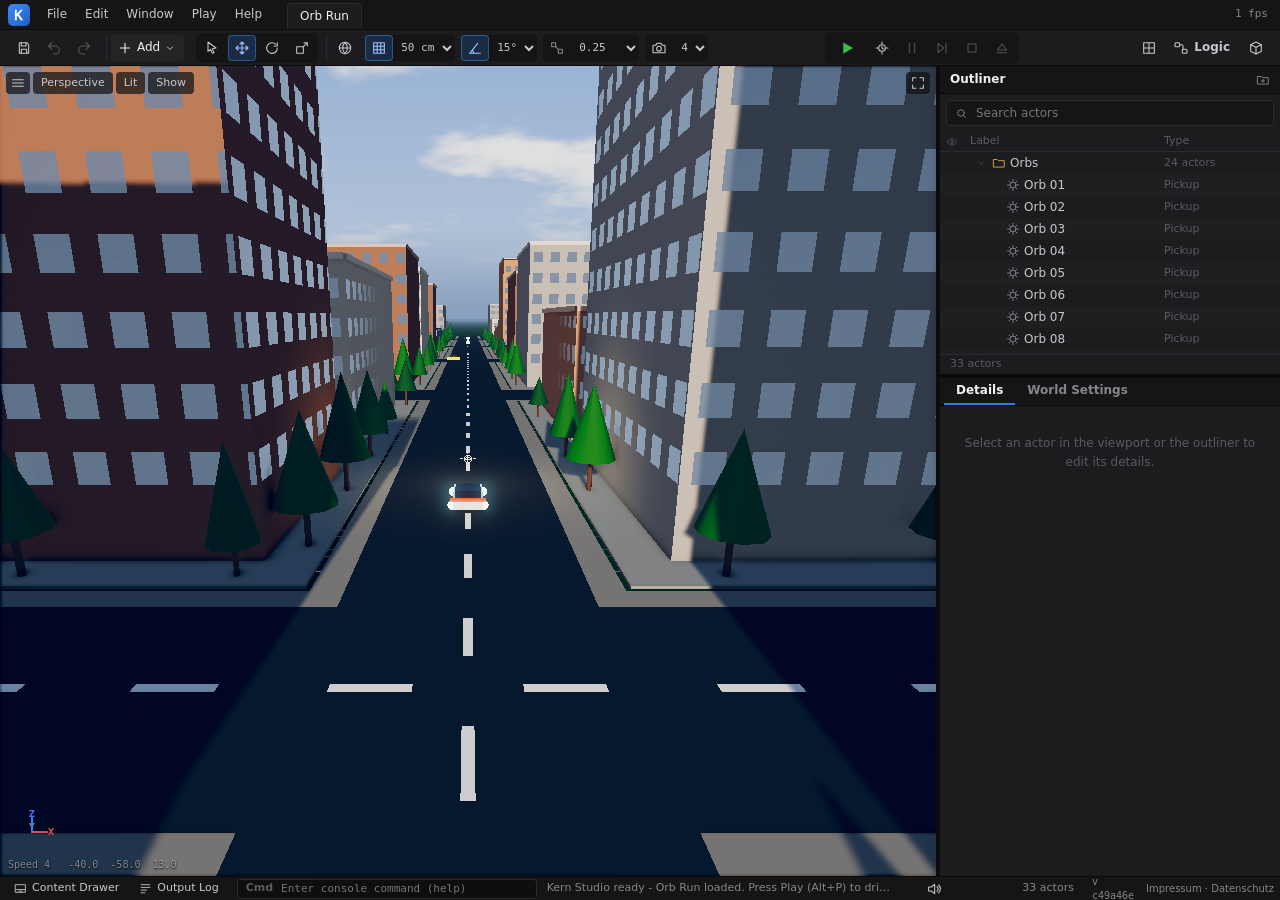
